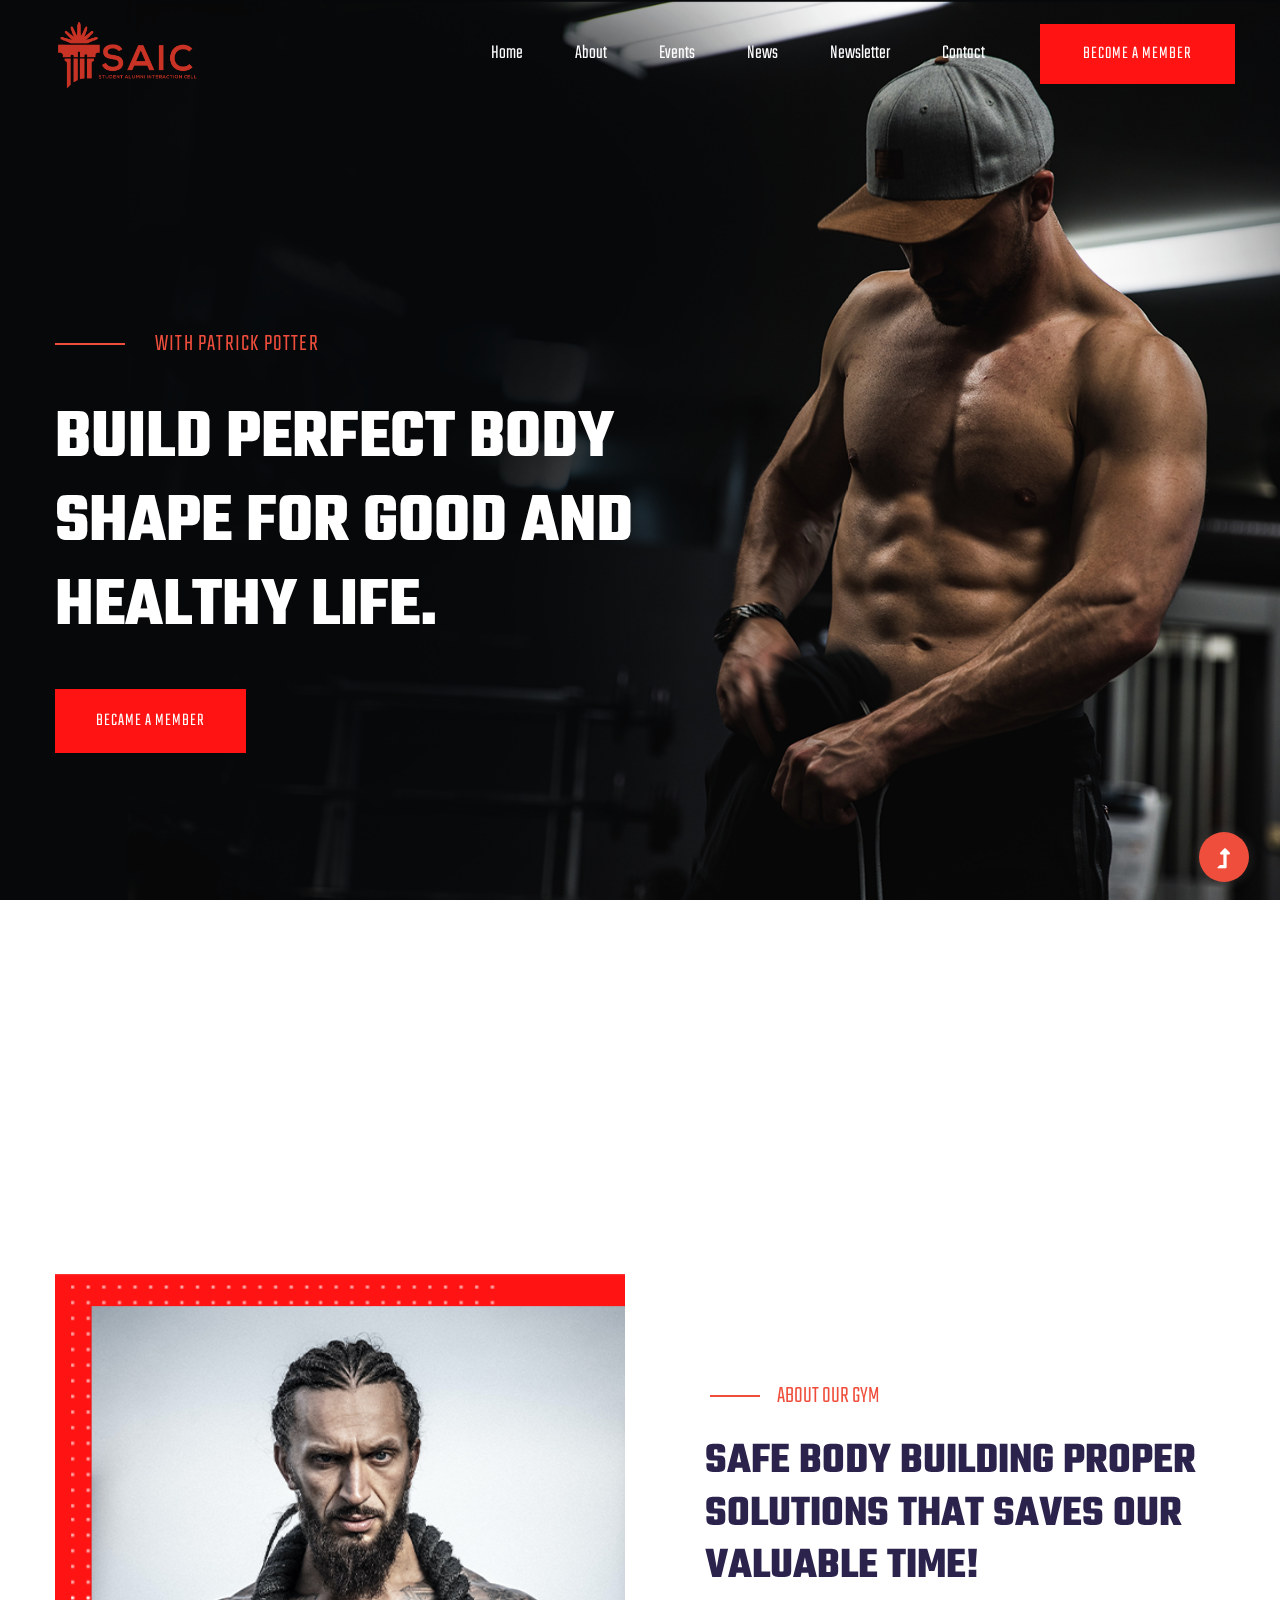
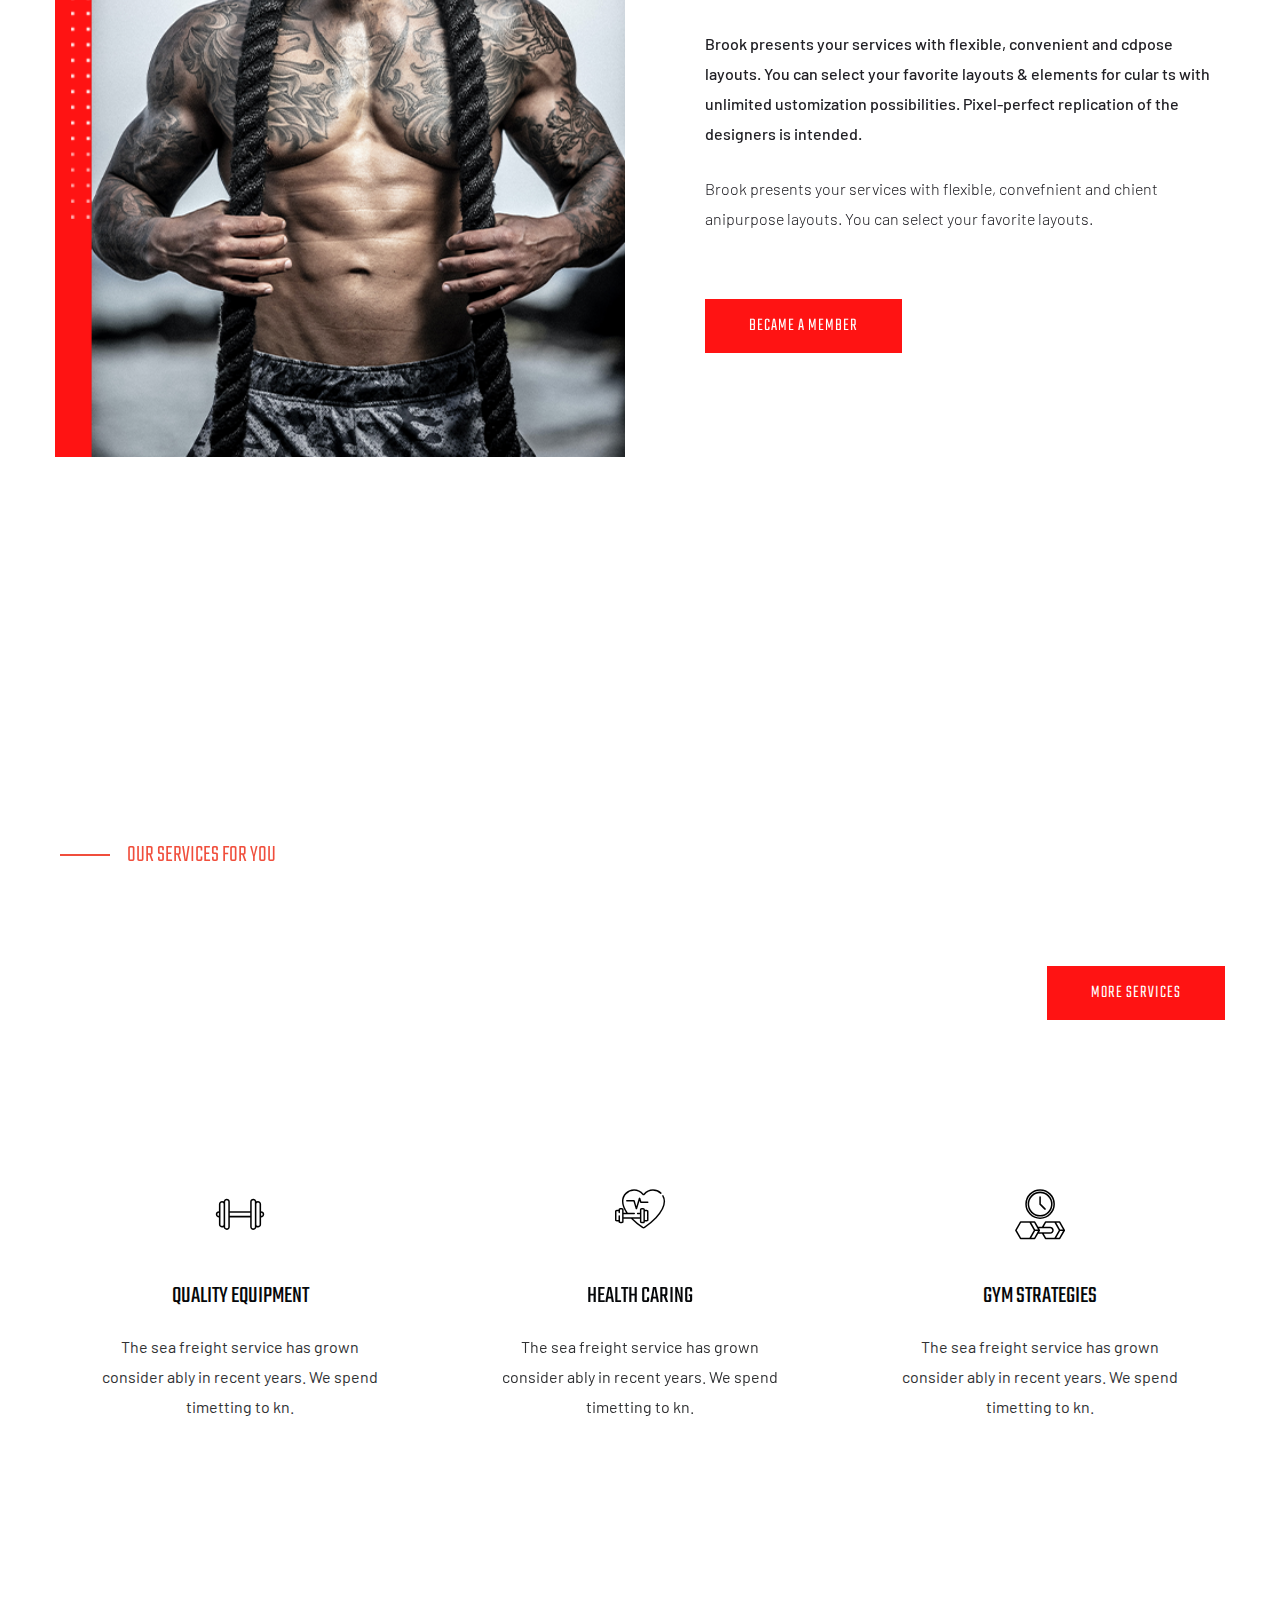
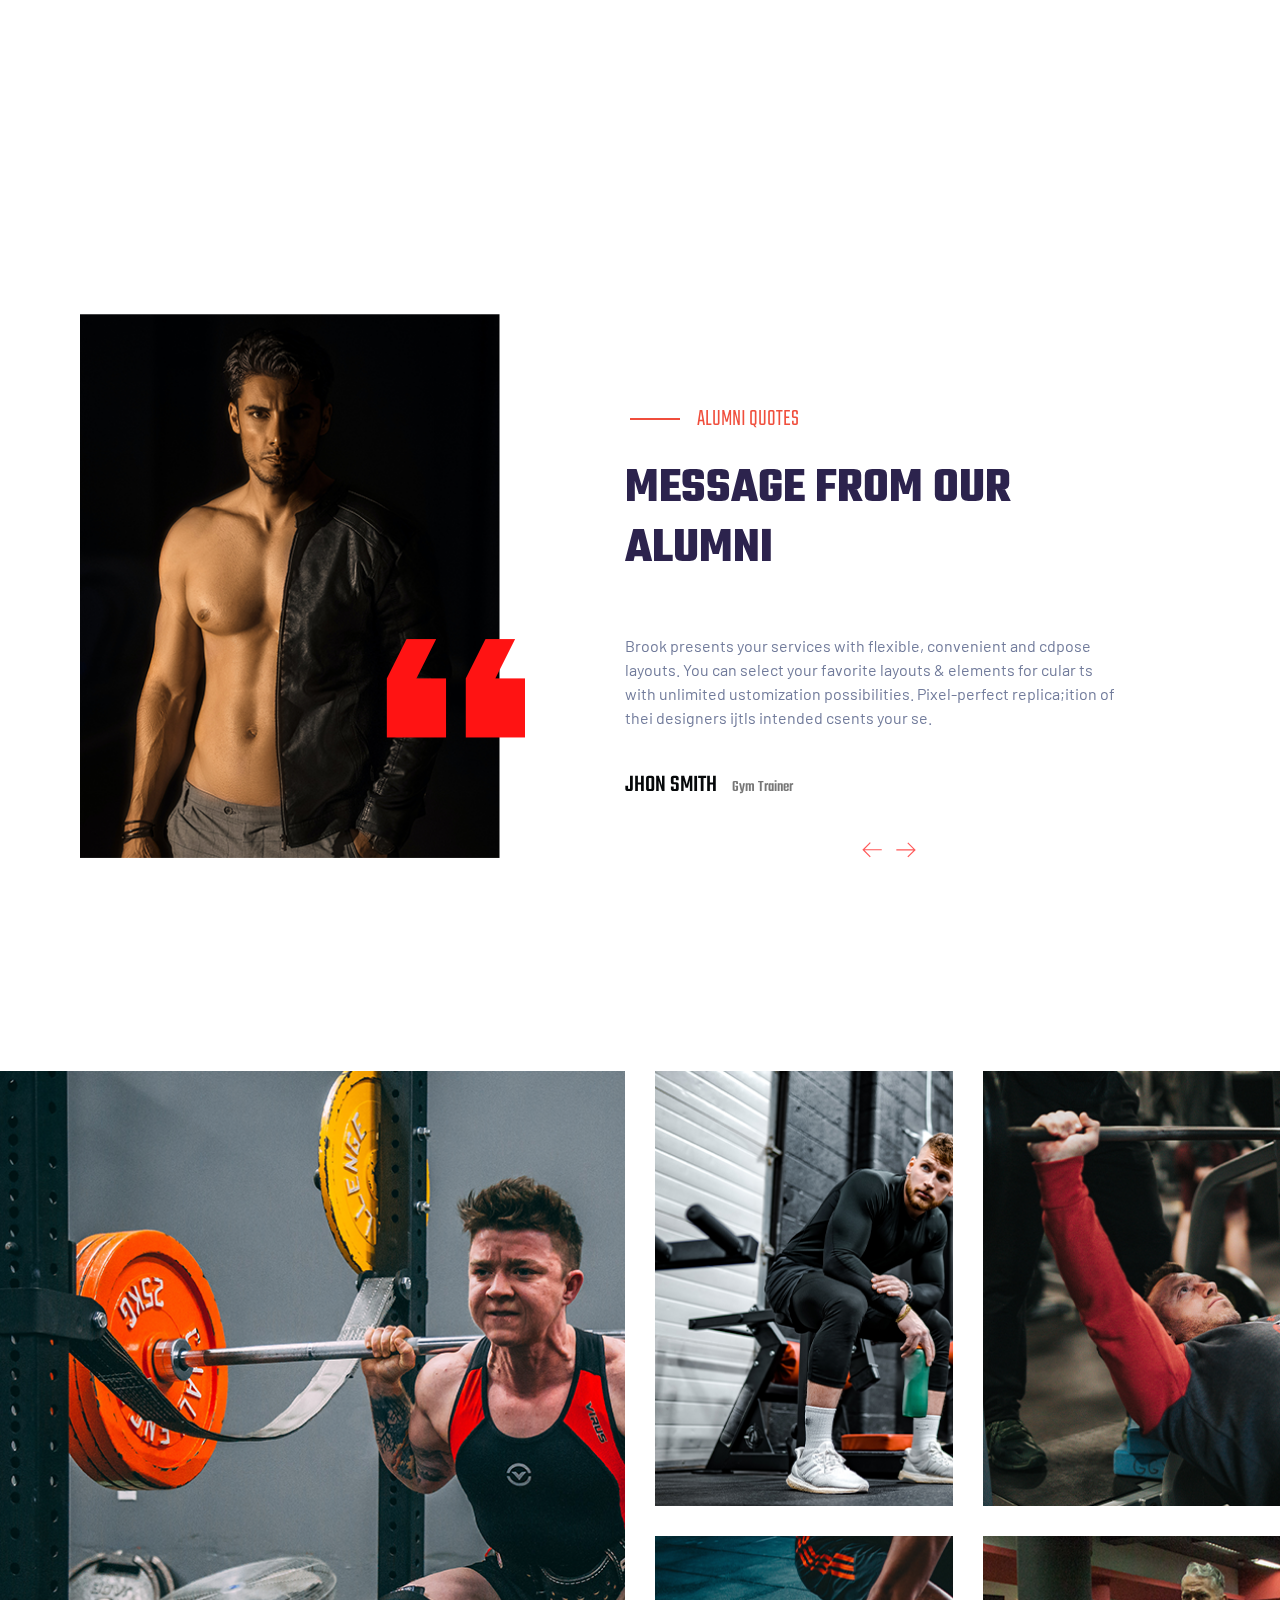
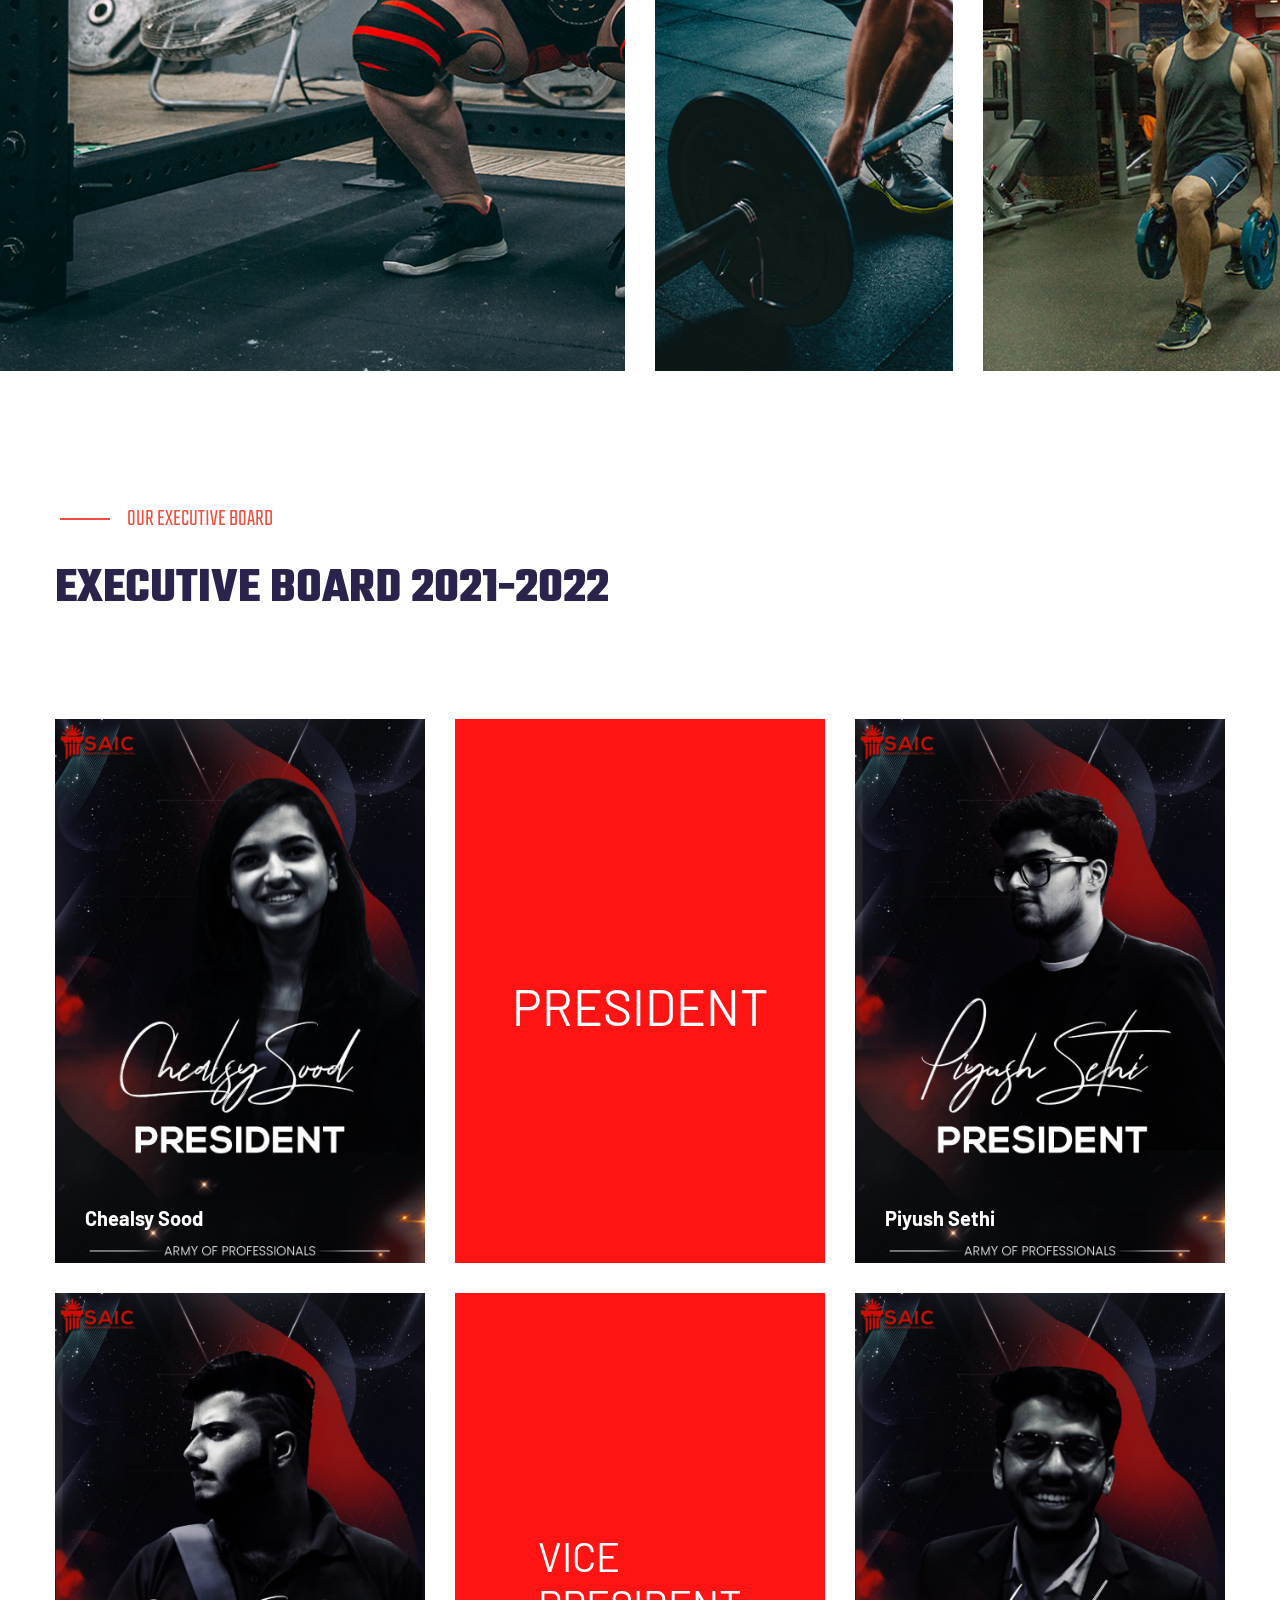
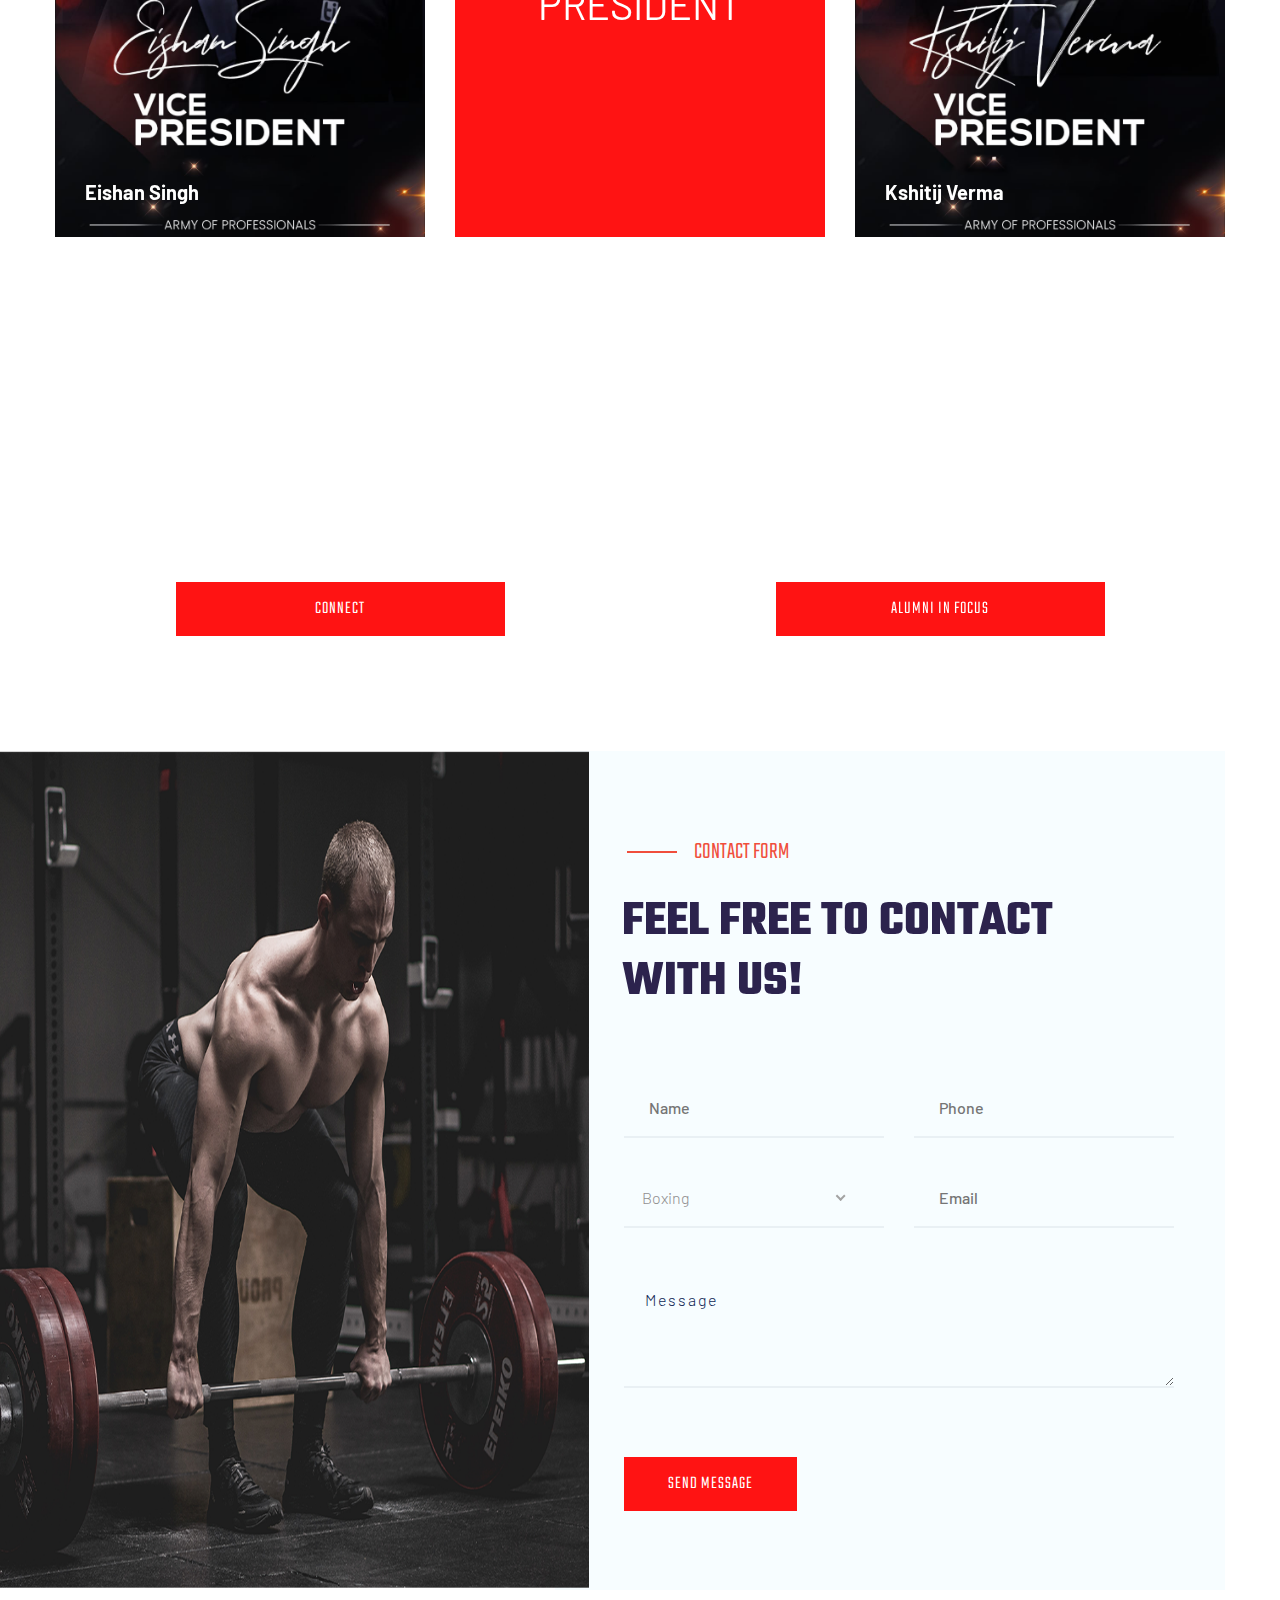
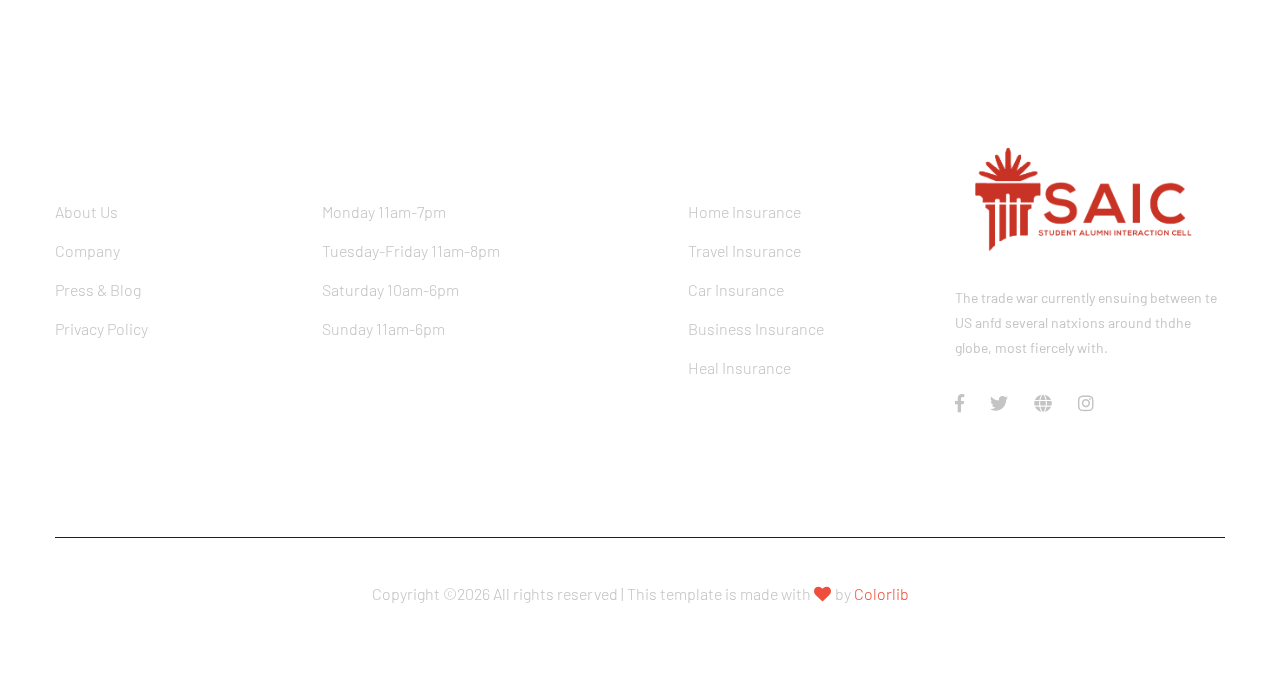
==== index.html @ 507d2b3a "Initial Website setup" ====
<!DOCTYPE html>
<html class="no-js" lang="zxx">
<head>
  <meta charset="utf-8">
  <meta http-equiv="x-ua-compatible" content="ie=edge">
  <title> Health & Fitness | Template </title>
  <meta name="description" content="">
  <meta name="viewport" content="width=device-width, initial-scale=1">
  <link rel="manifest" href="site.webmanifest">
  <link rel="shortcut icon" type="image/x-icon" href="assets/img/favicon.ico">

  <!-- CSS here -->
  <link rel="stylesheet" href="assets/css/bootstrap.min.css">
  <link rel="stylesheet" href="assets/css/owl.carousel.min.css">
  <link rel="stylesheet" href="assets/css/slicknav.css">
  <link rel="stylesheet" href="assets/css/flaticon.css">
  <link rel="stylesheet" href="assets/css/gijgo.css">
  <link rel="stylesheet" href="assets/css/animate.min.css">
  <link rel="stylesheet" href="assets/css/animated-headline.css">
  <link rel="stylesheet" href="assets/css/magnific-popup.css">
  <link rel="stylesheet" href="assets/css/fontawesome-all.min.css">
  <link rel="stylesheet" href="assets/css/themify-icons.css">
  <link rel="stylesheet" href="assets/css/slick.css">
  <link rel="stylesheet" href="assets/css/nice-select.css">
  <link rel="stylesheet" href="assets/css/style.css">
</head>
<body>
  <!-- ? Preloader Start -->
  <div id="preloader-active">
    <div class="preloader d-flex align-items-center justify-content-center">
      <div class="preloader-inner position-relative">
        <div class="preloader-circle"></div>
        <div class="preloader-img">
          <img src="assets/img/logo/loader.png" alt="">
        </div>
      </div>
    </div>
  </div>
  <!-- Preloader Start -->
  <header>
    <!--? Header Start -->
    <div class="header-area header-transparent">
      <div class="main-header header-sticky">
        <div class="container-fluid">
          <div class="row align-items-center">
            <!-- Logo -->
            <div class="col-md-2 col-4">
              <a href="index.html">
                <img src="assets/img/logo/logo.png" alt="">
              </a>
            </div>
            <div class="col-md-10">
              <div class="menu-main d-flex align-items-center justify-content-end">
                <!-- Main-menu -->
                <div class="main-menu f-right d-none d-lg-block">
                  <nav>
                    <ul id="navigation">
                      <li><a href="index.html">Home</a></li>
                      <li><a href="about.html">About</a></li>
                      <li><a href="services.html">Events</a></li>
                      <li><a href="schedule.html">News</a></li>
                      <li><a href="" style="pointer-events: none;">Newsletter</a>
                        <ul class="submenu">
                          <li><a href="https://www.flipbookpdf.net/web/site/3e3a24c20e702d53c0e9763d670548fab8e97273202103.pdf.html#page/1">Connect</a></li>
                          <li><a href="https://online.fliphtml5.com/yyjoi/mpfb/">Alumni in Focus</a></li>
                        </ul>
                      </li>
                      <li><a href="contact.html">Contact</a></li>
                    </ul>
                  </nav>
                </div>
                <div class="header-right-btn f-right d-none d-lg-block ml-30">
                  <a href="from.html" class="btn header-btn">Become a member</a>
                </div>
              </div>
            </div>
            <!-- Mobile Menu -->
            <div class="col-12">
              <div class="mobile_menu d-block d-lg-none"></div>
            </div>
          </div>
        </div>
      </div>
    </div>
    <!-- Header End -->
  </header>
  <main>
    <!--? slider Area Start-->
    <div class="slider-area position-relative">
      <div class="slider-active">
        <!-- Single Slider -->
        <div class="single-slider slider-height d-flex align-items-center">
          <div class="container">
            <div class="row">
              <div class="col-xl-7 col-lg-9 col-md-8 col-sm-9">
                <div class="hero__caption">
                  <span data-animation="fadeInLeft" data-delay="0.1s">with patrick potter</span>
                  <h1 data-animation="fadeInLeft" data-delay="0.4s">Build Perfect body Shape for good and Healthy life.</h1>
                  <a href="from.html" class="btn hero-btn" data-animation="fadeInLeft" data-delay="0.8s">became a member</a>
                </div>
              </div>
            </div>
          </div>
        </div>
        <!-- Single Slider -->
        <div class="single-slider slider-height d-flex align-items-center">
          <div class="container">
            <div class="row">
              <div class="col-xl-7 col-lg-9 col-md-8 col-sm-9">
                <div class="hero__caption">
                  <span data-animation="fadeInLeft" data-delay="0.1s">with patrick potter</span>
                  <h1 data-animation="fadeInLeft" data-delay="0.4s">Build Perfect body Shape for good and Healthy life.</h1>
                  <a href="from.html" class="btn hero-btn" data-animation="fadeInLeft" data-delay="0.8s">became a member</a>
                </div>
              </div>
            </div>
          </div>
        </div>
      </div>
    </div>
    <!-- slider Area End-->
    <!--? About Area Start -->
    <section class="about-area section-padding30">
      <div class="container">
        <div class="row align-items-center">
          <div class="col-lg-6 col-md-12">
            <!-- about-img -->
            <div class="about-img ">
              <img src="assets/img/gallery/about.png" alt="">
            </div>
          </div>
          <div class="col-lg-6 col-md-12">
            <div class="about-caption">
              <!-- Section Tittle -->
              <div class="section-tittle section-tittle3 mb-35">
                <span>ABOUT oUR GYM</span>
                <h2>Safe Body building proper Solutions That Saves our Valuable Time!</h2>
              </div>
              <p class="pera-top">Brook presents your services with flexible, convenient and cdpose layouts. You can select your favorite layouts & elements for cular ts with unlimited ustomization possibilities. Pixel-perfect replication of the designers is intended.</p>
              <p class="mb-65 pera-bottom">Brook presents your services with flexible, convefnient and chient anipurpose layouts. You can select your favorite layouts.</p>
              <a href="from.html" class="btn">became a member</a>
            </div>
          </div>
        </div>
      </div>
    </section>
    <!-- About-2 Area End -->
    <!--? Services Area Start -->
    <section class="services-area pt-100 pb-150 section-bg" data-background="assets/img/gallery/section_bg01.png">
      <!--? Want To work -->
      <section class="wantToWork-area w-padding">
        <div class="container">
          <div class="row align-items-end justify-content-between">
            <div class="col-lg-6 col-sm-10">
              <div class="section-tittle section-tittle2">
                <span>oUR sERVICES FOR YOU</span>
                <h2>PUSH YOUR LIMITS FORWARD We Offer to you</h2>
              </div>
            </div>
            <div class="col-lg-2 col-md-3">
              <a href="services.html" class="btn wantToWork-btn f-right">More Services</a>
            </div>
          </div>
        </div>
      </section>
      <!-- Want To work End -->
      <div class="container">
        <div class="row">
          <div class="col-md-4 col-sm-6">
            <div class="single-cat text-center mb-50">
              <div class="cat-icon">
                <i class="flaticon-fitness"></i>
              </div>
              <div class="cat-cap">
                <h5><a href="services.html">QUALITY EQUIPMENT</a></h5>
                <p>The sea freight service has grown consider ably in recent years. We spend timetting to kn.</p>
              </div>
              <div class="img-cap">
                <a href="services.html" class="">Discover More About Us <i class="ti-arrow-right"></i></a>
              </div>
            </div>
          </div>
          <div class="col-md-4 col-sm-6">
            <div class="single-cat text-center mb-50">
              <div class="cat-icon">
                <i class="flaticon-healthcare-and-medical"></i>
              </div>
              <div class="cat-cap">
                <h5><a href="services.html">health caring</a></h5>
                <p>The sea freight service has grown consider ably in recent years. We spend timetting to kn.</p>
              </div>
              <div class="img-cap">
                <a href="services.html" class="">Discover More About Us <i class="ti-arrow-right"></i></a>
              </div>
            </div>
          </div>
          <div class="col-md-4 col-sm-6">
            <div class="single-cat text-center mb-50">
              <div class="cat-icon">
                <i class="flaticon-clock"></i>
              </div>
              <div class="cat-cap">
                <h5><a href="services.html">gym strategies</a></h5>
                <p>The sea freight service has grown consider ably in recent years. We spend timetting to kn.</p>
              </div>
              <div class="img-cap">
                <a href="services.html" class="">Discover More About Us <i class="ti-arrow-right"></i></a>
              </div>
            </div>
          </div>
        </div>
      </div>
    </section>
    <!-- Services Area End -->
    <!--? About-2 Area Start -->
    <section class="about-area2 testimonial-area section-padding30 fix">
      <div class="container">
        <div class="row align-items-center">
          <div class="col-lg-5 col-sm-11">
            <div class="img-testimonial-active">
              <div class="about-img2">
                <img src="assets/img/gallery/about2.png" alt="">
                <div class="shape-qutaion d-none d-sm-block">
                  <img src="assets/img/gallery/qutaion.png" alt="">
                </div>
              </div>
              <div class="about-img2">
                <img data-lazy="assets/img/gallery/about.png" alt="">
                <div class="shape-qutaion d-none d-sm-block">
                  <img src="assets/img/gallery/qutaion.png" alt="">
                </div>
              </div>
            </div>
          </div>
          <div class="col-lg-6 col-sm-9">
            <div class="about-caption">
              <!-- Section Tittle -->
              <div class="section-tittle mb-55">
                <span>Alumni Quotes</span>
                <h2>Message from our Alumni</h2>
              </div>
              <!-- Testimonial Start -->
              <div class="h1-testimonial-active">
                <!-- Single Testimonial -->
                <div class="single-testimonial">
                  <div class="testimonial-caption">
                    <p>Brook presents your services with flexible, convenient and cdpose layouts. You can select your favorite layouts & elements for cular ts with unlimited ustomization possibilities. Pixel-perfect replica;ition of thei designers ijtls intended csents your se.</p>
                    <div class="rattiong-caption">
                      <span>Jhon Smith<span>Gym Trainer</span> </span>
                    </div>
                  </div>
                </div>
                <!-- Single Testimonial -->
                <div class="single-testimonial">
                  <div class="testimonial-caption">
                    <p>Brook presents your services with flexible, convenient and cdpose layouts. You can select your favorite layouts & elements for cular ts with unlimited ustomization possibilities. Pixel-perfect replica;ition of thei designers ijtls intended csents your se.</p>
                    <div class="rattiong-caption">
                      <span>Jhon Smith<span>Gym Trainer</span> </span>
                    </div>
                  </div>
                </div>
              </div>
              <!-- Testimonial End -->
            </div>
          </div>
        </div>
      </div>
    </section>
    <!-- About-2 Area End -->
    <!--? Gallery Area Start -->
    <div class="gallery-area">
      <div class="container-fluid p-0 fix">
        <div class="row">
          <div class="col-lg-6">
            <div class="box snake mb-30">
              <div class="gallery-img big-img" style="background-image: url(assets/img/gallery/gallery1.png);"></div>
              <div class="overlay">
                <div class="overlay-content">
                  <a href="gallery.html"><i class="ti-arrow-top-right"></i></a>
                  <h3>Best fitness gallery</h3>
                  <p>Fitness, Body</p>
                </div>
              </div>
            </div>
          </div>
          <div class="col-lg-6">
            <div class="row">
              <div class="col-sm-6">
                <div class="box snake mb-30">
                  <div class="gallery-img small-img" style="background-image: url(assets/img/gallery/gallery2.png);"></div>
                  <div class="overlay">
                    <div class="overlay-content">
                      <a href="gallery.html"><i class="ti-arrow-top-right"></i></a>
                      <h3>Best fitness gallery</h3>
                      <p>Fitness, Body</p>
                    </div>
                  </div>
                </div>
              </div>
              <div class="col-sm-6">
                <div class="box snake mb-30">
                  <div class="gallery-img small-img" style="background-image: url(assets/img/gallery/gallery3.png);"></div>
                  <div class="overlay">
                    <div class="overlay-content">
                      <a href="gallery.html"><i class="ti-arrow-top-right"></i></a>
                      <h3>Best fitness gallery</h3>
                      <p>Fitness, Body</p>
                    </div>
                  </div>
                </div>
              </div>
              <div class="col-sm-6">
                <div class="box snake mb-30">
                  <div class="gallery-img small-img" style="background-image: url(assets/img/gallery/gallery4.png);"></div>
                  <div class="overlay">
                    <div class="overlay-content">
                      <a href="gallery.html"><i class="ti-arrow-top-right"></i></a>
                      <h3>Best fitness gallery</h3>
                      <p>Fitness, Body</p>
                    </div>
                  </div>
                </div>
              </div>
              <div class="col-sm-6">
                <div class="box snake mb-30">
                  <div class="gallery-img small-img" style="background-image: url(assets/img/gallery/gallery5.png);"></div>
                  <div class="overlay">
                    <div class="overlay-content">
                      <a href="gallery.html"><i class="ti-arrow-top-right"></i></a>
                      <h3>Best fitness gallery</h3>
                      <p>Fitness, Body</p>
                    </div>
                  </div>
                </div>
              </div>
            </div>
          </div>
        </div>
      </div>
    </div>
    <!-- Gallery Area End -->
    <!--? Want To work -->
    <section class="wantToWork-area w-padding">
      <div class="container">
        <div class="row align-items-end justify-content-between">
          <div class="col-lg-6 col-sm-9">
            <div class="section-tittle">
              <span>OUR EXECUTIVE BOARD</span>
              <h2>Executive board 2021-2022</h2>
            </div>
          </div>
        </div>
      </div>
    </section>
    <!-- Want To work End -->
    <!--? Team Ara Start -->
    <div class="team-area pb-150">
      <div class="container">
        <div class="row">
          <div class="col-sm-6 section-tittle d-lg-none mb-30">
            <h2 style="font-size: 2.5rem;">PRESIDENT</h2>
          </div>
        </div>
        <div class="row">
          <div class="col-lg-4 col-sm-6">
            <div class="single-team mb-30">
              <div class="team-img">
                <img src="assets/img/team/chealsy.png" alt="">
                <div class="team-caption">
                  <h3><a href="#">Chealsy Sood</a></h3>
                  <!-- Blog Social -->
                  <div class="team-social">
                    <ul>
                      <li><a href="https://www.linkedin.com/in/chealsy-sood-0b9819169" target="_blank"><i class="fab fa-linkedin"></i></a></li>
                      <li><a href="#"><i class="fab fa-twitter"></i></a></li>
                      <li><a href="#"><i class="fas fa-globe"></i></a></li>
                      <li><a href="#"><i class="fab fa-instagram"></i></a></li>
                    </ul>
                  </div>
                </div>
              </div>
            </div>
          </div>
          <div class="col-lg-4 d-none d-lg-block">
            <div class="single-team pb-30" style="height: 100%;">
              <div style="background-color: #FF1313; height: 100%;">
                <span style="position: absolute;
                top:50%; left: 50%; transform: translate(-50%, -50%);
                color: white; font-size: 5rem;">PRESIDENT</span>
              </div>
            </div>
          </div>
          <div class="col-lg-4 col-sm-6">
            <div class="single-team mb-30">
              <div class="team-img">
                <img src="assets/img/team/piyush.png" alt="">
                <div class="team-caption">
                  <h3><a href="#">Piyush Sethi</a></h3>
                  <!-- Blog Social -->
                  <div class="team-social">
                    <ul>
                      <li><a href="#" target="_blank"><i class="fab fa-linkedin"></i></a></li>
                      <!-- <li><a href="#"><i class="fab fa-twitter"></i></a></li>
                      <li><a href="#"><i class="fas fa-globe"></i></a></li>
                      <li><a href="#"><i class="fab fa-instagram"></i></a></li> -->
                    </ul>
                  </div>
                </div>
              </div>
            </div>
          </div>
        </div>
        <div class="row">
          <div class="col-sm-6 section-tittle d-lg-none pt-30 mb-30">
            <h2 style="font-size: 2.5rem;">VICE PRESIDENT</h2>
          </div>
        </div>
        <div class="row">
          <div class="col-lg-4 col-sm-6">
            <div class="single-team mb-30">
              <div class="team-img">
                <img src="assets/img/team/eishaan.png" alt="">
                <div class="team-caption">
                  <h3><a href="#">Eishan Singh</a></h3>
                  <!-- Blog Social -->
                  <div class="team-social">
                    <ul>
                      <li><a href="https://www.linkedin.com/in/eishan-singh-60914b171" target="_blank"><i class="fab fa-linkedin"></i></a></li>
                      <!-- <li><a href="#"><i class="fab fa-linkedin"></i></a></li>
                      <li><a href="#"><i class="fas fa-globe"></i></a> </li>
                      <li><a href="#"><i class="fab fa-instagram"></i></a></li> -->
                    </ul>
                  </div>
                </div>
              </div>
            </div>
          </div>
          <div class="col-lg-4 d-none d-lg-block">
            <div class="single-team pb-30" style="height: 100%;">
              <div style="background-color: #FF1313; height: 100%;">
                <span style="position: absolute;
                top:50%; left: 50%; transform: translate(-50%, -50%);
                color: white; font-size: 4rem;
                line-height: initial;">VICE PRESIDENT</span>
              </div>
            </div>
          </div>
          <div class="col-lg-4 col-sm-6">
            <div class="single-team mb-30">
              <div class="team-img">
                <img src="assets/img/team/kshitij.png" alt="">
                <div class="team-caption">
                  <h3><a href="#">Kshitij Verma</a></h3>
                  <!-- Blog Social -->
                  <div class="team-social">
                    <ul>
                      <li><a href="#" target="_blank"><i class="fab fa-linkedin"></i></a></li>
                      <!-- <li><a href="#"><i class="fab fa-twitter"></i></a></li>
                      <li><a href="#"><i class="fas fa-globe"></i></a></li>
                      <li><a href="#"><i class="fab fa-instagram"></i></a></li> -->
                    </ul>
                  </div>
                </div>
              </div>
            </div>
          </div>
        </div>
      </div>
    </div>
    <!-- Team Ara End -->
    <!--? Want To work -->
    <section class="wantToWork-area w-padding section-bg" data-background="assets/img/gallery/section_bg02.png">
      <div class="container">
        <div class="row justify-content-center">
          <div class="section-tittle mb-30">
            <h2 style="font-size: 2.5rem; color: #FFF">NEWSLETTER</h2>
          </div>
        </div>
        <div class="row align-items-center justify-content-around">
          <div class="col-md-5 col-10 mb-20 text-center">
            <a href="https://www.flipbookpdf.net/web/site/3e3a24c20e702d53c0e9763d670548fab8e97273202103.pdf.html#page/1">
              <button class="btn" style="width: 70%;">Connect</button>
            </a>
          </div>
          <div class="col-md-5 col-10 mb-20 text-center">
            <a href="https://online.fliphtml5.com/yyjoi/mpfb/">
              <button class="btn" style="width: 70%;">Alumni In Focus</button>
            </a>
          </div>
        </div>
      </div>
    </section>
    <!-- Want To work End -->
    <!--? Contact form Start -->
    <section class="contact-form-main">
      <div class="container">
        <div class="row justify-content-end">
          <div class="col-lg-7">
            <div class="form-wrapper">
              <!--Section Tittle  -->
              <div class="form-tittle">
                <div class="row ">
                  <div class="col-lg-11 col-sm-10">
                    <div class="section-tittle">
                      <span>Contact Form</span>
                      <h2>Feel Free to contact with us!</h2>
                    </div>
                  </div>
                </div>
              </div>
              <!--End Section Tittle  -->
              <form id="contact-form" action="#" method="POST">
                <div class="row">
                  <div class="col-md-6">
                    <div class="form-box user-icon mb-30">
                      <input type="text" name="name" placeholder="Name">
                    </div>
                  </div>
                  <div class="col-md-6">
                    <div class="form-box email-icon mb-30">
                      <input type="text" name="email" placeholder="Phone">
                    </div>
                  </div>
                  <div class="col-lg-6 col-md-6 mb-30">
                    <div class="select-itms">
                      <select name="select" id="select2">
                        <option value="">Boxing</option>
                        <option value="">saiful islam</option>
                        <option value="">Arafath Miya</option>
                        <option value="">Shakil Miya</option>
                        <option value="">Tamim Sharker</option>
                      </select>
                    </div>
                  </div>
                  <div class="col-md-6">
                    <div class="form-box subject-icon mb-30">
                      <input type="Email" name="subject" placeholder="Email">
                    </div>
                  </div>
                  <div class="col-lg-12">
                    <div class="form-box message-icon mb-65">
                      <textarea name="message" id="message" placeholder="Message"></textarea>
                    </div>
                    <div class="submit-info">
                      <button class="btn" type="submit">Send Message</button>
                    </div>
                  </div>
                </div>
              </form>
            </div>
          </div>
        </div>
      </div>
      <!-- contact left Img-->
      <div class="from-left d-none d-lg-block">
        <img src="assets/img/gallery/contact_form.png" alt="">
      </div>
    </section>
    <!-- Contact form End -->
  </main>
  <footer>
    <!--? Footer Start-->
    <div class="footer-area section-bg" data-background="assets/img/gallery/section_bg03.png">
      <div class="container">
        <div class="footer-top footer-padding">
          <!-- Footer Menu -->
          <div class="row d-flex justify-content-between">
            <div class="col-lg-2 col-md-4 col-sm-6">
              <div class="single-footer-caption mb-50">
                <div class="footer-tittle">
                  <h4>COMPANY</h4>
                  <ul>
                    <li><a href="#">About Us</a></li>
                    <li><a href="#">Company</a></li>
                    <li><a href="#"> Press & Blog</a></li>
                    <li><a href="#"> Privacy Policy</a></li>
                  </ul>
                </div>
              </div>
            </div>
            <div class="col-lg-3 col-md-4 col-sm-6">
              <div class="single-footer-caption mb-50">
                <div class="footer-tittle">
                  <h4>Open hour</h4>
                  <ul>
                    <li><a href="#">Monday 11am-7pm</a></li>
                    <li><a href="#"> Tuesday-Friday 11am-8pm</a></li>
                    <li><a href="#"> Saturday 10am-6pm</a></li>
                    <li><a href="#"> Sunday 11am-6pm</a></li>
                  </ul>
                </div>
              </div>
            </div>
            <div class="col-xl-2 col-lg-3 col-md-4 col-sm-6">
              <div class="single-footer-caption mb-50">
                <div class="footer-tittle">
                  <h4>RESOURCES</h4>
                  <ul>
                    <li><a href="#">Home Insurance</a></li>
                    <li><a href="#">Travel Insurance</a></li>
                    <li><a href="#"> Car Insurance</a></li>
                    <li><a href="#"> Business Insurance</a></li>
                    <li><a href="#"> Heal Insurance</a></li>
                  </ul>
                </div>
              </div>
            </div>
            <div class="col-xl-3 col-lg-4 col-md-5 col-sm-6">
              <div class="single-footer-caption mb-50">
                <!-- logo -->
                <div class="footer-logo">
                  <a href="index.html">
                    <img src="assets/img/logo/logo.png" alt="">
                  </a>
                </div>
                <div class="footer-tittle">
                  <div class="footer-pera">
                    <p class="info1">The trade war currently ensuing between te US anfd several natxions around thdhe globe, most fiercely with.</p>
                  </div>
                </div>
                <!-- Footer Social -->
                <div class="footer-social ">
                  <a href="https://www.facebook.com/sai4ull"><i class="fab fa-facebook-f"></i></a>
                  <a href=""><i class="fab fa-twitter"></i></a>
                  <a href="#"><i class="fas fa-globe"></i></a>
                  <a href="#"><i class="fab fa-instagram"></i></a>
                </div>
              </div>
            </div>
          </div>
        </div>
        <!-- Footer Bottom -->
        <div class="footer-bottom">
          <div class="row d-flex align-items-center">
            <div class="col-lg-12">
              <div class="footer-copy-right text-center">
                <p>
                  Copyright &copy;<script>document.write(new Date().getFullYear());</script>
                  All rights reserved | This template is made with
                  <i class="fa fa-heart" aria-hidden="true"></i> by
                  <a href="https://colorlib.com" target="_blank">Colorlib</a>
                </p>
              </div>
            </div>
          </div>
        </div>
      </div>
    </div>
    <!-- Footer End-->
  </footer>
  <!-- Scroll Up -->
  <div id="back-top" >
    <a title="Go to Top" href="#"> <i class="fas fa-level-up-alt"></i></a>
  </div>

  <!-- JS here -->

  <script src="./assets/js/vendor/modernizr-3.5.0.min.js"></script>
  <!-- Jquery, Popper, Bootstrap -->
  <script src="./assets/js/vendor/jquery-1.12.4.min.js"></script>
  <script src="./assets/js/popper.min.js"></script>
  <script src="./assets/js/bootstrap.min.js"></script>
  <!-- Jquery Mobile Menu -->
  <script src="./assets/js/jquery.slicknav.min.js"></script>

  <!-- Jquery Slick , Owl-Carousel Plugins -->
  <script src="./assets/js/owl.carousel.min.js"></script>
  <script src="./assets/js/slick.min.js"></script>
  <!-- One Page, Animated-HeadLin -->
  <script src="./assets/js/wow.min.js"></script>
  <script src="./assets/js/animated.headline.js"></script>
  <script src="./assets/js/jquery.magnific-popup.js"></script>

  <!-- Date Picker -->
  <script src="./assets/js/gijgo.min.js"></script>
  <!-- Nice-select, sticky -->
  <script src="./assets/js/jquery.nice-select.min.js"></script>
  <script src="./assets/js/jquery.sticky.js"></script>

  <!-- counter , waypoint,Hover Direction -->
  <script src="./assets/js/jquery.counterup.min.js"></script>
  <script src="./assets/js/waypoints.min.js"></script>
  <script src="./assets/js/jquery.countdown.min.js"></script>
  <script src="./assets/js/hover-direction-snake.min.js"></script>

  <!-- contact js -->
  <script src="./assets/js/contact.js"></script>
  <script src="./assets/js/jquery.form.js"></script>
  <script src="./assets/js/jquery.validate.min.js"></script>
  <script src="./assets/js/mail-script.js"></script>
  <script src="./assets/js/jquery.ajaxchimp.min.js"></script>

  <!-- Jquery Plugins, main Jquery -->
  <script src="./assets/js/plugins.js"></script>
  <script src="./assets/js/main.js"></script>

</body>
</html>
---- assets/css/flaticon.css ----
/*
  	Flaticon icon font: Flaticon
  	Creation date: 13/05/2020 06:02
  	*/

@font-face {
  font-family: "Flaticon";
  src: url("../fonts/Flaticon.eot");
  src: url("../fonts/Flaticon.eot?#iefix") format("embedded-opentype"),
       url("../fonts/Flaticon.woff2") format("woff2"),
       url("../fonts/Flaticon.woff") format("woff"),
       url("../fonts/Flaticon.ttf") format("truetype"),
       url("../fonts/Flaticon.svg#Flaticon") format("svg");
  font-weight: normal;
  font-style: normal;
}

@media screen and (-webkit-min-device-pixel-ratio:0) {
  @font-face {
    font-family: "Flaticon";
    src: url("../fonts/Flaticon.svg#Flaticon") format("svg");
  }
}

[class^="flaticon-"]:before, [class*=" flaticon-"]:before,
[class^="flaticon-"]:after, [class*=" flaticon-"]:after {   
  font-family: Flaticon;
font-style: normal;
}

.flaticon-healthcare-and-medical:before { content: "\f100"; }
.flaticon-fitness:before { content: "\f101"; }
.flaticon-clock:before { content: "\f102"; }
---- assets/css/gijgo.css ----
.gj-button {
    background-color: #f5f5f5;
    border: 1px solid #ddd;
    color: #000;
    border-radius: 3px;
    padding: 6px 10px;
    cursor: pointer;
}

.gj-unselectable {
    -webkit-touch-callout: none;
    -webkit-user-select: none;
    -khtml-user-select: none;
    -moz-user-select: none;
    -ms-user-select: none;
    user-select: none;
}

.gj-row {
    display: -webkit-box;
    display: -ms-flexbox;
    display: flex;
    -ms-flex-wrap: wrap;
    flex-wrap: wrap;
}

.gj-margin-left-5 {
    margin-left: 5px;
}

.gj-margin-left-10 {
    margin-left: 10px;
}

.gj-width-full {
    width: 100%;
}

.gj-cursor-pointer {
    cursor: pointer;
}

.gj-text-align-center {
    text-align: center;
}

.gj-font-size-16 {
    font-size: 16px;
}

.gj-hidden {
    display: none;
}

/** Material Design */
.gj-button-md {
    background: 0 0;
    border: none;
    border-radius: 2px;
    color: rgba(0, 0, 0, 0.87);
    position: relative;
    height: 36px;
    margin: 0;
    min-width: 64px;
    padding: 0 16px;
    display: inline-block;
    font-family: "Roboto","Helvetica","Arial",sans-serif;
    font-size: 1rem;
    font-weight: 500;
    text-transform: uppercase;
    letter-spacing: 0;
    overflow: hidden;
    will-change: box-shadow;
    transition: box-shadow .2s cubic-bezier(.4,0,1,1),background-color .2s cubic-bezier(.4,0,.2,1),color .2s cubic-bezier(.4,0,.2,1);
    outline: none;
    cursor: pointer;
    text-decoration: none;
    text-align: center;
    line-height: 36px;
    vertical-align: middle;
    overflow: hidden;
    -webkit-user-select: none;
    -moz-user-select: none;
    -ms-user-select: none;
    user-select: none;
}

.gj-button-md:hover {
    background-color: rgba(158,158,158,.2);
}

.gj-button-md:disabled {
    color: rgba(0,0,0,.26);
    background: 0 0;
}

.gj-button-md .material-icons,
.gj-button-md .gj-icon {
    vertical-align: middle;
    /*font-size: 1.3rem;
    margin-right: 4px;*/
}

.gj-button-md.gj-button-md-icon {
    width: 24px;
    height: 31px;
    min-width: 24px;
    padding: 0px;
    display: table;
}

.gj-button-md.gj-button-md-icon .material-icons,
.gj-button-md.gj-button-md-icon .gj-icon {
    display: table-cell;
    margin-right: 0px;
    width: 24px;
    height: 24px;
}

.gj-button-md.active {
    background-color: rgba(158,158,158,.4);
}

.gj-button-md-group {
    position: relative;
    display: inline-block;
    vertical-align: middle;
}
.gj-textbox-md {
	/* border: none; */
	/* border-bottom: 1px solid rgba(0,0,0,.42); */
	display: block;
	font-family: "Helvetica","Arial",sans-serif;
	font-size: 16px;
	line-height: 16px;
	/* padding: 4px 0px; */
	margin: 0;
	/* width: 100%; */
	background: 0 0;
	/* text-align: ; */
	color: rgba(0,0,0,.87);
	padding-left: 44px;
	border: 1px solid #dca73a;
	/* padding: 15px 15px; */
	/* text-align: center; */
	width: 177px;
	height: 55px;
	border-radius: 5px;
}
.gj-textbox-md:focus,
.gj-textbox-md:active {
    /* border-bottom: 2px solid rgba(0,0,0,.42); */
    outline: none;
}

.gj-textbox-md::placeholder {
    color: #8e8e8e;
}

.gj-textbox-md:-ms-input-placeholder {
    color: #8e8e8e;
}

.gj-textbox-md::-ms-input-placeholder {
    color: #8e8e8e;
}

.gj-md-spacer-24 {
    min-width: 24px;
    width: 24px;
    display: inline-block;
}

.gj-md-spacer-32 {
    min-width: 32px;
    width: 32px;
    display: inline-block;
}

.gj-modal {
    position: fixed;
    top: 0;
    right: 0;
    bottom: 0;
    left: 0;
    z-index: 1203;
    display: none;
    overflow: hidden;
    -webkit-overflow-scrolling: touch;
    outline: 0;
    background-color: rgba(0, 0, 0, 0.54118);
    transition: 200ms ease opacity;
    will-change: opacity;
}

/* List */
ul.gj-list li [data-role="wrapper"] {
    display: table;
    width: 100%;
}

ul.gj-list li [data-role="checkbox"] {
    display: table-cell;
    vertical-align:middle;
    text-align:center;
}

ul.gj-list li [data-role="image"] {
    display: table-cell;
    vertical-align:middle;
    text-align:center;
}

ul.gj-list li [data-role="display"] {
    display: table-cell;
    vertical-align:middle;
    cursor: pointer;
}

ul.gj-list li [data-role="display"]:empty:before {
  content: "\200b"; /* unicode zero width space character */
}

/* List - Bootstrap */
ul.gj-list-bootstrap {
    padding-left: 0px;
    margin-bottom: 0px;
}

ul.gj-list-bootstrap li {
    padding: 0px;
}

ul.gj-list-bootstrap li [data-role="wrapper"] {
    padding: 0px 10px;
}

ul.gj-list-bootstrap li [data-role="checkbox"] {
    width: 24px;
    padding: 3px;
}

ul.gj-list-bootstrap li [data-role="image"] {
    width: 24px;
    height: 24px;
}

ul.gj-list-bootstrap li [data-role="display"] {
    padding: 8px 0px 8px 4px;
}

.list-group-item.active ul li, .list-group-item.active:focus ul li, .list-group-item.active:hover ul li {
    text-shadow: none;
    color:initial;
}

/* List - Material Design */
ul.gj-list-md {
    padding: 0px;
    list-style: none;
    list-style-type: none;
    line-height: 24px;
    letter-spacing: 0;
    color: #616161; /* Gray 700 */
}

ul.gj-list-md li {
    display: list-item;
    list-style-type: none;
    padding: 0px;
    min-height: unset;
    box-sizing: border-box;
    align-items: center;
    cursor: default;
    overflow: hidden;

    font-family: "Roboto","Helvetica","Arial",sans-serif;
    font-size: 16px;
    font-weight: 400;
    letter-spacing: .04em;
    line-height: 1;
    
    -webkit-flex-direction: row;
    -ms-flex-direction: row;
    flex-direction: row;
    -webkit-flex-wrap: nowrap;
    -ms-flex-wrap: nowrap;
    flex-wrap: nowrap;
}

ul.gj-list-md li [data-role="checkbox"] {
    height: 24px;
    width: 24px;
}

ul.gj-list-md li [data-role="image"] {
    height: 24px;
    width: 24px;
}

ul.gj-list-md li [data-role="display"] {
    padding: 8px 0px 8px 5px;
    order: 0;
    flex-grow: 2;
    text-decoration: none;
    box-sizing: border-box;
    align-items: center;
    text-align: left;
    color: rgba(0,0,0,.87);
}

ul.gj-list-md li.disabled>[data-role="wrapper"]>[data-role="display"] {
    color: #9E9E9E; /* Gray 500 */
}

.gj-list-md-active {
    background: #e0e0e0;
    color: #3f51b5;
}


/* Picker */
.gj-picker {
    position: absolute;
    z-index: 1203;
    background-color: #fff;
}

.gj-picker .selected {
    color: #fff;
}

/* Material Design */
.gj-picker-md {
    font-family: "Roboto","Helvetica","Arial",sans-serif;
    font-size: 16px;
    font-weight: 400;
    letter-spacing: .04em;
    line-height: 1;
    color: rgba(0,0,0,.87);
    border: 1px solid #E0E0E0;
}

.gj-modal .gj-picker-md {
    border: 0px;
}

.gj-picker-md [role="header"] {
    color: rgba(255, 255, 255, 0.54);
    display: flex;
    background: #2196f3;
    align-items: baseline;
    user-select: none;
    justify-content: center;
}

.gj-picker-md [role="footer"] {
    float: right;
    padding: 10px;
}

.gj-picker-md [role="footer"] button.gj-button-md {
    color: #2196f3;
    font-weight: bold;
    font-size: 13px;
}

/* Bootstrap */
.gj-picker-bootstrap {
    border-radius: 4px;
    border: 1px solid #E0E0E0;
}

.gj-picker-bootstrap .selected {
    color: #888;
}

.gj-picker-bootstrap [role="header"] {
    background: #eee;
    color: #AAA;
}
@font-face {
    font-family: 'gijgo-material';
    src: url('../fonts/gijgo-material.eot?235541');
    src: url('../fonts/gijgo-material.eot?235541#iefix') format('embedded-opentype'), url('../fonts/gijgo-material.ttf?235541') format('truetype'), url('../fonts/gijgo-material.woff?235541') format('woff'), url('../fonts/gijgo-material.svg?235541#gijgo-material') format('svg');
    font-weight: normal;
    font-style: normal;
}

.gj-icon {
    /* use !important to prevent issues with browser extensions that change fonts */
    font-family: 'gijgo-material' !important;
    font-size: 24px;
    speak: none;
    font-style: normal;
    font-weight: normal;
    font-variant: normal;
    text-transform: none;
    line-height: 1;
    /* Enable Ligatures ================ */
    letter-spacing: 0;
    -webkit-font-feature-settings: "liga";
    -moz-font-feature-settings: "liga=1";
    -moz-font-feature-settings: "liga";
    -ms-font-feature-settings: "liga" 1;
    font-feature-settings: "liga";
    -webkit-font-variant-ligatures: discretionary-ligatures;
    font-variant-ligatures: discretionary-ligatures;
    /* Better Font Rendering =========== */
    -webkit-font-smoothing: antialiased;
    -moz-osx-font-smoothing: grayscale;
}

.gj-icon.undo:before {
    content: "\e900";
}

.gj-icon.vertical-align-top:before {
    content: "\e901";
}

.gj-icon.vertical-align-center:before {
    content: "\e902";
}

.gj-icon.vertical-align-bottom:before {
    content: "\e903";
}

.gj-icon.arrow-dropup:before {
    content: "\e904";
}

.gj-icon.clock:before {
    content: "\e905";
}

.gj-icon.refresh:before {
    content: "\e906";
}

.gj-icon.last-page:before {
    content: "\e907";
}

.gj-icon.first-page:before {
    content: "\e908";
}

.gj-icon.cancel:before {
    content: "\e909";
}

.gj-icon.clear:before {
    content: "\e90a";
}

.gj-icon.check-circle:before {
    content: "\e90b";
}

.gj-icon.delete:before {
    content: "\e90c";
}

.gj-icon.arrow-upward:before {
    content: "\e90d";
}

.gj-icon.arrow-forward:before {
    content: "\e90e";
}

.gj-icon.arrow-downward:before {
    content: "\e90f";
}

.gj-icon.arrow-back:before {
    content: "\e910";
}

.gj-icon.list-numbered:before {
    content: "\e911";
}

.gj-icon.list-bulleted:before {
    content: "\e912";
}

.gj-icon.indent-increase:before {
    content: "\e913";
}

.gj-icon.indent-decrease:before {
    content: "\e914";
}

.gj-icon.redo:before {
    content: "\e915";
}

.gj-icon.align-right:before {
    content: "\e916";
}

.gj-icon.align-left:before {
    content: "\e917";
}

.gj-icon.align-justify:before {
    content: "\e918";
}

.gj-icon.align-center:before {
    content: "\e919";
}

.gj-icon.strikethrough:before {
    content: "\e91a";
}

.gj-icon.italic:before {
    content: "\e91b";
}

.gj-icon.underlined:before {
    content: "\e91c";
}

.gj-icon.bold:before {
    content: "\e91d";
}

.gj-icon.arrow-dropdown:before {
    content: "\e91e";
}

.gj-icon.done:before {
    content: "\e91f";
}

.gj-icon.pencil:before {
    content: "\e920";
}

.gj-icon.minus:before {
    content: "\e921";
}

.gj-icon.plus:before {
    content: "\e922";
}

.gj-icon.chevron-up:before {
    content: "\e923";
}

.gj-icon.chevron-right:before {
    content: "\e924";
}

.gj-icon.chevron-down:before {
    content: "\e925";
}

.gj-icon.chevron-left:before {
    content: "\e926";
}

.gj-icon.event:before {
    content: "\e927";
}
.gj-draggable {
    cursor: move;
}
.gj-resizable-handle {
    position: absolute;
    font-size: 0.1px;
    display: block;
    -ms-touch-action: none;
    touch-action: none;
    z-index: 1203;
}

.gj-resizable-n {
    cursor: n-resize;
    height: 7px;
    width: 100%;
    top: -5px;
    left: 0;
}
.gj-resizable-e {
    cursor: e-resize;
    width: 7px;
    right: -5px;
    top: 0;
    height: 100%;
}
.gj-resizable-s {
    cursor: s-resize;
    height: 7px;
    width: 100%;
    bottom: -5px;
    left: 0;
}
.gj-resizable-w {
	cursor: w-resize;
	width: 7px;
	left: -5px;
	top: 0;
	height: 100%;
}
.gj-resizable-se {
	cursor: se-resize;
	width: 12px;
	height: 12px;
	right: 1px;
	bottom: 1px;
}
.gj-resizable-sw {
	cursor: sw-resize;
	width: 9px;
	height: 9px;
	left: -5px;
	bottom: -5px;
}
.gj-resizable-nw {
	cursor: nw-resize;
	width: 9px;
	height: 9px;
	left: -5px;
	top: -5px;
}
.gj-resizable-ne {
	cursor: ne-resize;
	width: 9px;
	height: 9px;
	right: -5px;
	top: -5px;
}

.gj-dialog-footer {
    position: absolute;
    bottom: 0px;
    width: 100%;
    margin-top: 0px;
}

.gj-dialog-scrollable [data-role="body"] {
    overflow-x: hidden;
    overflow-y: scroll;
}

/** Bootstrap 3 **/
.gj-dialog-bootstrap {
    overflow: hidden;
    z-index: 1202;
}

.gj-dialog-bootstrap [data-role="title"] {
    display: inline;
}
.gj-dialog-bootstrap [data-role="close"] {
    line-height: 1.42857143;
}

/** Bootstrap 4 **/
.gj-dialog-bootstrap4 {
    overflow: hidden;
    z-index: 1202;
}

.gj-dialog-bootstrap4 [data-role="title"] {
    display: inline;
}
.gj-dialog-bootstrap4 [data-role="close"] {
    line-height: 1.5;
}

/** Material Design **/
.gj-dialog-md {
    background-color: #FFF;
    overflow: hidden;
    border: none;
    box-shadow: 0 11px 15px -7px rgba(0,0,0,.2), 0 24px 38px 3px rgba(0,0,0,.14), 0 9px 46px 8px rgba(0,0,0,.12);
    box-sizing: border-box;
    position: relative;
    display: -webkit-box;
    display: -webkit-flex;
    display: -ms-flexbox;
    display: flex;
    -webkit-box-orient: vertical;
    -webkit-box-direction: normal;
    -webkit-flex-direction: column;
    -ms-flex-direction: column;
    flex-direction: column;
    -webkit-background-clip: padding-box;
    background-clip: padding-box;
    outline: 0;
    z-index: 1202;
}

.gj-dialog-md-header {
    padding: 24px 24px 0px 24px;
    font-family: "Roboto","Helvetica","Arial",sans-serif;
}

.gj-dialog-md-title {
    margin: 0;
    font-weight: 400;
    display: inline;
    line-height: 28px;
    font-size: 20px;
}

.gj-dialog-md-close {
    -webkit-appearance: none;
    padding: 0;
    cursor: pointer;
    background: 0 0;
    border: 0;
    float: right;
    line-height: 28px;
    font-size: 28px;
}

.gj-dialog-md-body {
    padding: 20px 24px 24px 24px;
    color: rgba(0,0,0,.54);
    font-family: "Helvetica","Arial",sans-serif;
    font-size: 14px;
    font-weight: 400;
    line-height: 20px;
}

.gj-dialog-md-footer {
    padding: 8px 8px 8px 24px;
    display: -webkit-flex;
    display: -ms-flexbox;
    display: flex;
    -webkit-flex-direction: row-reverse;
    -ms-flex-direction: row-reverse;
    flex-direction: row-reverse;
    -webkit-flex-wrap: wrap;
    -ms-flex-wrap: wrap;
    flex-wrap: wrap;

    box-sizing: border-box;
}

.gj-dialog-md-footer>*:first-child {
    margin-right: 0;
}

.gj-dialog-md-footer>* {
    margin-right: 8px;
    height: 36px;
}
DIV.gj-grid-wrapper {
    margin: auto;
    position: relative;
    clear:both;
    z-index: 1;
}

TABLE.gj-grid {
    margin: auto;    
    border-collapse: collapse;
    width: 100%;
    table-layout: fixed;
}

TABLE.gj-grid THEAD TH [data-role="selectAll"] {
    margin: auto;
}

TABLE.gj-grid THEAD TH [data-role="title"] {
    display: inline-block;
}

TABLE.gj-grid THEAD TH [data-role="sorticon"] {
    display: inline-block;
}

TABLE.gj-grid THEAD TH {
    overflow: hidden;
    text-overflow: ellipsis;
}

TABLE.gj-grid.autogrow-header-row THEAD TH {
    overflow: auto;
    text-overflow: initial;
    white-space: pre-wrap;
    -ms-word-break: break-word;
    word-break: break-word;
}

TABLE.gj-grid > tbody > tr > td {
    overflow: hidden;
    position: relative;
}

table.gj-grid tbody div[data-role="display"] {
    vertical-align: middle;
    text-indent: 0;
    white-space: pre-wrap;
    -ms-word-break: break-word;
    word-break: break-word;
}

table.gj-grid.fixed-body-rows tbody div[data-role="display"] {
    overflow: hidden;
    text-overflow: ellipsis;
    white-space: nowrap;
    -ms-word-break: initial;
    word-break: initial;
}

table.gj-grid tfoot DIV[data-role="display"] {
    vertical-align: middle;
    text-indent: 0;
    display: flex;
}

TABLE.gj-grid .fa {
    padding: 2px;
}

TABLE.gj-grid > tbody > tr > td > div {
    padding: 2px;
    overflow: hidden;
}

DIV.gj-grid-wrapper DIV.gj-grid-loading-cover
{
    background: #BBBBBB;
    opacity: 0.5;
    position: absolute;
    vertical-align: middle;
}

DIV.gj-grid-wrapper DIV.gj-grid-loading-text
{
    position: absolute;
    font-weight: bold;
}

/* Bootstrap Theme */
table.gj-grid-bootstrap thead th {
    background-color: #f5f5f5;
    vertical-align:middle;
}

table.gj-grid-bootstrap thead th [data-role="sorticon"] {
    margin-left: 5px;
}

table.gj-grid-bootstrap thead th [data-role="sorticon"] i.gj-icon,
table.gj-grid-bootstrap thead th [data-role="sorticon"] i.material-icons {
    position: absolute;
    font-size: 20px;
    top: 15px;
}

table.gj-grid-bootstrap tbody tr td div[data-role="display"] {
    padding: 0px;
}

.gj-grid-bootstrap-4 .gj-checkbox-bootstrap {
    display: inline-block;
    padding-top: 2px;
}

.gj-grid-bootstrap-4 tbody tr.active {
    background-color: rgba(0,0,0,.075);
}

/* Material Design Theme */
.gj-grid-md {
    position: relative;
    border: 1px solid #e0e0e0;
    border-collapse: collapse;
    white-space: nowrap;
    font-size: 13px;
    font-family: "Roboto","Helvetica","Arial",sans-serif;
    background-color: #fff;
}

.gj-grid-md td:first-of-type, .gj-grid-md th:first-of-type {
    padding-left: 24px;
}

.gj-grid-md th {
    position: relative;
    vertical-align: bottom;
    font-weight: 700;
    line-height: 31px;
    letter-spacing: 0;
    height: 56px;
    font-size: 12px;
    color: rgba(0,0,0,.54);
    padding-bottom: 8px;
    box-sizing: border-box;
    padding: 12px 18px;
    text-align: right;
}

.gj-grid-md td {
    position: relative;
    height: 48px;
    border-top: 1px solid #e0e0e0;
    border-bottom: 1px solid #e0e0e0;
    padding: 12px 18px;
    box-sizing: border-box;
    text-align: left;
    color: rgba(0,0,0,.87);
}

.gj-grid-md tbody tr {
    position: relative;
    height: 48px;
    transition-duration: .28s;
    transition-timing-function: cubic-bezier(.4,0,.2,1);
    transition-property: background-color;
}

.gj-grid-md tbody tr:hover {
    background-color: #EEEEEE; /* Gray 200 */
}

.gj-grid-md tbody tr.gj-grid-md-select {
    background-color: #F5F5F5; /* Grey 100 */
}


table.gj-grid-md thead th [data-role="sorticon"] {
    margin-left: 5px;
}

table.gj-grid-md thead th [data-role="sorticon"] i.gj-icon,
table.gj-grid-md thead th [data-role="sorticon"] i.material-icons {
    position: absolute;
    font-size: 16px;
    top: 19px;
}

table.gj-grid-md thead th.gj-grid-select-all {
    padding-bottom: 3px;
}
/* Hide all prioritized columns by default */
@media only all {
	th.display-1120,
	td.display-1120,
	th.display-960,
	td.display-960,
	th.display-800,
	td.display-800,
	th.display-640,
	td.display-640,
	th.display-480,
	td.display-480,
	th.display-320,
	td.display-320 {
		display: none;
	}
}

/* Show at 320px (20em x 16px) */
@media screen and (min-width: 20em) {
	TABLE.gj-grid-bootstrap th.display-320,
	TABLE.gj-grid-bootstrap td.display-320 {
		display: table-cell;
	}
}
/* Show at 480px (30em x 16px) */
@media screen and (min-width: 30em) {
	TABLE.gj-grid-bootstrap th.display-480,
	TABLE.gj-grid-bootstrap td.display-480 {
		display: table-cell;
	}
}
/* Show at 640px (40em x 16px) */
@media screen and (min-width: 40em) {
	TABLE.gj-grid-bootstrap th.display-640,
	TABLE.gj-grid-bootstrap td.display-640 {
		display: table-cell;
	}
}
/* Show at 800px (50em x 16px) */
@media screen and (min-width: 50em) {
	TABLE.gj-grid-bootstrap th.display-800,
	TABLE.gj-grid-bootstrap td.display-800 {
		display: table-cell;
	}
}
/* Show at 960px (60em x 16px) */
@media screen and (min-width: 60em) {
	TABLE.gj-grid-bootstrap th.display-960,
	TABLE.gj-grid-bootstrap td.display-960 {
		display: table-cell;
	}
}
/* Show at 1,120px (70em x 16px) */
@media screen and (min-width: 70em) {
	TABLE.gj-grid-bootstrap th.display-1120,
	TABLE.gj-grid-bootstrap td.display-1120 {
		display: table-cell;
	}
}

/* Material Design Theme */
.gj-grid-md tfoot tr th {
    padding-right: 14px;
}

.gj-grid-md tfoot tr[data-role="pager"] .gj-grid-mdl-pager-label {
    padding-left: 5px;
    padding-right: 5px;
}

.gj-grid-md tfoot tr[data-role="pager"] .gj-dropdown-md {
    margin-left: 12px;
}

.gj-grid-md tfoot tr[data-role="pager"] .gj-dropdown-md [role="presenter"] {
    font-size: 12px;
    font-weight: bold;
    color: rgba(0,0,0,.54);
}

.gj-grid-md tfoot tr[data-role="pager"] .gj-dropdown-md [role="presenter"] [role="display"] {
    text-align: right;
}

.gj-grid-md tfoot tr[data-role="pager"] .gj-grid-md-limit-select {
    margin-left: 10px;
    font-size: 12px;
    font-weight: bold;
    color: rgba(0,0,0,.54);
}

/* Bootstrap */
.gj-grid-bootstrap tfoot tr[data-role="pager"] th {
    line-height: 30px;
    background-color: #f5f5f5;
}

.gj-grid-bootstrap tfoot tr[data-role="pager"] th > div > div {
    margin-right: 5px;
}

.gj-grid-bootstrap tfoot tr[data-role="pager"] th > div > button {
    margin-right: 5px;
}

.gj-grid-bootstrap-4 tfoot tr[data-role="pager"] th > div button {
    height: 34px;
}

.gj-grid-bootstrap-4 tfoot tr[data-role="pager"] th div .gj-dropdown-bootstrap-4 .gj-dropdown-expander-mi .gj-icon {
    top: 5px;
}

.gj-grid-bootstrap-3 tfoot tr[data-role="pager"] th > div > input {
    margin-right: 5px;
    width: 40px;
    text-align: right;
    display: inline-block;
    font-weight: bold;
}

.gj-grid-bootstrap-4 tfoot tr[data-role="pager"] th > div > div.input-group {
    width: 40px;
}

.gj-grid-bootstrap-4 tfoot tr[data-role="pager"] th > div > div.input-group input {
    text-align: right;
    font-weight: bold;
    height: 34px;
    padding-top: 2px;
    padding-bottom: 6px;
}

.gj-grid-bootstrap tfoot tr[data-role="pager"] th > div > select {
    display: inline-block;
    margin-right: 5px;
    width: 60px;
}

.gj-grid-bootstrap tfoot tr[data-role="pager"] th .gj-dropdown-bootstrap .gj-list-bootstrap [data-role="display"] {
    line-height: 14px;
}

.gj-grid-bootstrap tfoot tr[data-role="pager"] th .gj-dropdown-bootstrap [role="presenter"] [role="display"] {
    font-weight: bold;
}

.gj-grid-bootstrap tfoot tr[data-role="pager"] th .gj-dropdown-bootstrap-3 [role="presenter"] {
    padding: 2px 8px;
}

.gj-grid-bootstrap tfoot tr[data-role="pager"] th .gj-dropdown-bootstrap-4 [role="presenter"] {
    padding: 1px 8px;
}
.gj-grid thead tr th div.gj-grid-column-resizer-wrapper {
    position: relative;
    width: 100%;
    height: 0px; 
    top: 0px; 
    left: 0px; 
    padding: 0px;
}

span.gj-grid-column-resizer {
    position: absolute;
    right: 0px;
    width: 10px;
    top: -100px;
    height: 300px;
    z-index: 1203;
    cursor: e-resize;
}

.gj-grid-resize-cursor {
    cursor: e-resize;
}
.gj-grid-md tbody tr.gj-grid-top-border td {
  border-top: 2px solid #777;
}
.gj-grid-md tbody tr.gj-grid-bottom-border td {
  border-bottom: 2px solid #777;
}

.gj-grid-bootstrap tbody tr.gj-grid-top-border td {
  border-top: 2px solid #777;
}
.gj-grid-bootstrap tbody tr.gj-grid-bottom-border td {
  border-bottom: 2px solid #777;
}
.gj-grid-md thead tr th.gj-grid-left-border,
.gj-grid-md tbody tr td.gj-grid-left-border
{
    border-left: 3px solid #777;
}
.gj-grid-md thead tr th.gj-grid-right-border,
.gj-grid-md tbody tr td.gj-grid-right-border
{
    border-right: 3px solid #777;
}

.gj-grid-bootstrap thead tr th.gj-grid-left-border,
.gj-grid-bootstrap tbody tr td.gj-grid-left-border
{
    border-left: 5px solid #ddd;
}
.gj-grid-bootstrap thead tr th.gj-grid-right-border,
.gj-grid-bootstrap tbody tr td.gj-grid-right-border
{
    border-right: 5px solid #ddd;
}
.gj-dirty {
    position: absolute;
    top: 0px;
    left: 0px;
    border-style: solid;
    border-width: 3px;
    border-color: #f00 transparent transparent #f00;
    padding: 0;
    overflow: hidden;
    vertical-align: top;
}

/* Material Design */
.gj-grid-md tbody tr td.gj-grid-management-column {
    padding: 3px;
}

.gj-grid-md tbody tr td[data-mode="edit"] {
    padding: 0px 18px;
}

.gj-grid-md tbody .gj-dropdown-md [role="presenter"] [role="display"] {
    padding: 0px;
}

/* Bootstrap */
.gj-grid-bootstrap tbody tr td[data-mode="edit"] {
    padding: 0px;
}

.gj-grid-bootstrap tbody tr td[data-mode="edit"] [data-role="edit"] {
    padding: 0px;
}

/* Bootstrap 3 */
.gj-grid-bootstrap-3 tbody tr td.gj-grid-management-column {
    padding: 3px;
}

.gj-grid-bootstrap-3 tbody tr td[data-mode="edit"] {
    height: 38px;
}

.gj-grid-bootstrap-3 tbody tr td[data-mode="edit"] [data-role="edit"] input[type="text"] {
    height: 37px;
    padding: 8px;
}

.gj-grid-bootstrap-3 tbody tr td[data-mode="edit"] .gj-dropdown-bootstrap [role="presenter"] {
    border: 0px;
    border-radius: 0px;
    height: 37px;
    padding-left: 8px;
}

.gj-grid-bootstrap-3 tbody tr td[data-mode="edit"] .gj-datepicker-bootstrap {
    height: 37px;
}

.gj-grid-bootstrap-3 tbody tr td[data-mode="edit"] .gj-datepicker-bootstrap [role="input"] {
    height: 37px;
    border:0px;
    border-radius: 0px;
}

.gj-grid-bootstrap-3 tbody tr td[data-mode="edit"] .gj-datepicker-bootstrap [role="right-icon"] {
    border:0px;
    border-radius: 0px;
}

.gj-grid-bootstrap-3 tbody tr td[data-mode="edit"] .gj-checkbox-bootstrap {
    display: inline-block;
    padding-top: 10px;
    height: 32px;
}

/* Bootstrap 4 */
.gj-grid-bootstrap-4 tbody tr td.gj-grid-management-column {
    padding: 6px;
}

.gj-grid-bootstrap-4 tbody tr td[data-mode="edit"] [data-role="edit"] input[type="text"] {
    height: 48px;
    padding-left: 12px;
}

.gj-grid-bootstrap-4 tbody tr td[data-mode="edit"] .gj-dropdown-bootstrap [role="presenter"] {
    border: 0px;
    border-radius: 0px;
    height: 48px;
    padding-left: 12px;
    font-family: -apple-system,system-ui,BlinkMacSystemFont,"Segoe UI",Roboto,"Helvetica Neue",Arial,sans-serif;
}

.gj-grid-bootstrap-4 tbody tr td[data-mode="edit"] .gj-dropdown-bootstrap-4 [role="expander"].gj-dropdown-expander-mi .gj-icon,
.gj-grid-bootstrap-4 tbody tr td[data-mode="edit"] .gj-dropdown-bootstrap-4 [role="expander"].gj-dropdown-expander-mi .material-icons {
    top: 13px;
}

.gj-grid-bootstrap-4 tbody tr td[data-mode="edit"] .gj-datepicker-bootstrap {
    height: 48px;
}

.gj-grid-bootstrap-4 tbody tr td[data-mode="edit"] .gj-datepicker-bootstrap [role="input"] {
    height: 48px;
    border:0px;
    border-radius: 0px;
}

.gj-grid-bootstrap-4 tbody tr td[data-mode="edit"] .gj-datepicker-bootstrap [role="right-icon"] {
    background-color: #fff;
}

.gj-grid-bootstrap-4 tbody tr td[data-mode="edit"] .gj-datepicker-bootstrap [role="right-icon"] button {
    border: 0px;
    border-radius: 0px;
    width: 43px;
    position: relative;
}

.gj-grid-bootstrap-4 tbody tr td[data-mode="edit"] .gj-datepicker-bootstrap [role="right-icon"] .gj-icon,
.gj-grid-bootstrap-4 tbody tr td[data-mode="edit"] .gj-datepicker-bootstrap [role="right-icon"] .material-icons {
    top: 13px;
    left: 10px;
    font-size: 24px;
}

.gj-grid-bootstrap-4 tbody tr td[data-mode="edit"] .gj-checkbox-bootstrap {
    display: inline-block;
    padding-top: 15px;
    height: 42px;
}
.gj-grid-md thead tr[data-role="filter"] th {
    border-top: 1px solid #e0e0e0;
}

div.gj-grid-wrapper div.gj-grid-bootstrap-toolbar {
    background-color: #f5f5f5;
    padding: 8px;
    font-weight: bold;
    border: 1px solid #ddd;
}

div.gj-grid-wrapper div.gj-grid-bootstrap-4-toolbar {
    background-color: #f5f5f5;
    padding: 12px;
    font-weight: bold;
    border: 1px solid #ddd;
}

div.gj-grid-wrapper div.gj-grid-md-toolbar {
    font-weight: bold;
    font-size: 24px;
    font-family: "Helvetica","Arial",sans-serif;
    background-color: rgb(255, 255, 255);
    
    border-top: 1px solid #e0e0e0;
    border-left: 1px solid #e0e0e0;
    border-right: 1px solid #e0e0e0;
    border-bottom: 0px;
    border-collapse: collapse;

    padding: 0 18px 0px 18px;
    line-height: 56px;
}
table.gj-grid-scrollable tbody {
    overflow-y: auto;
    overflow-x: hidden;
    display: block;
}

/* Material Design */
table.gj-grid-md.gj-grid-scrollable {
    border-bottom: 0px;
}

table.gj-grid-md.gj-grid-scrollable tbody {
    border-right: 1px solid #e0e0e0;
    border-bottom: 1px solid #e0e0e0;
}

table.gj-grid-md.gj-grid-scrollable tfoot {
    border-bottom: 1px solid #e0e0e0;
}

/* Bootstrap 3 */
table.gj-grid-bootstrap.gj-grid-scrollable {
    border-bottom: 0px;
}

table.gj-grid-bootstrap.gj-grid-scrollable tbody {
    border-right: 1px solid #ddd;
    border-bottom: 1px solid #ddd;
}

table.gj-grid-bootstrap.gj-grid-scrollable tbody tr[data-role="row"]:first-child td {
    border-top: 0px;
}

table.gj-grid-bootstrap.gj-grid-scrollable tbody tr[data-role="row"] td:first-child {
    border-left: 0px;
}

table.gj-grid-bootstrap.gj-grid-scrollable tbody tr[data-role="row"] td:last-child {
    border-right: 0px;
}

table.gj-grid-bootstrap.gj-grid-scrollable tfoot {
    border-bottom: 1px solid #ddd;
}

ul.gj-list li [data-role="spacer"] {
    display: table-cell;
}

ul.gj-list li [data-role="expander"] {
    display: table-cell;
    vertical-align:middle;
    text-align:center;
    cursor: pointer;
}

[data-type="tree"] ul li [data-role="expander"].gj-tree-material-icons-expander {
    width: 24px;
}

[data-type="tree"] ul li [data-role="expander"].gj-tree-font-awesome-expander {
    width: 24px;
}

[data-type="tree"] ul li [data-role="expander"].gj-tree-glyphicons-expander {
    width: 24px;
}

[data-type="tree"] ul li [data-role="expander"].gj-tree-glyphicons-expander .glyphicon {
    top: 4px;
    height: 24px;
}

/* Bootstrap Theme */
.gj-tree-bootstrap-3 ul.gj-list-bootstrap li {
    border: 0px;
    border-radius: 0px;
    color: #333;
}

.gj-tree-bootstrap-3 ul.gj-list-bootstrap li.active {
    color: #fff;
}

.gj-tree-bootstrap-3 ul.gj-list-bootstrap li.disabled {
    color: #777;
    background-color: #eee;
}

.gj-tree-bootstrap-4 ul.gj-list-bootstrap li {
    border: 0px;
    border-radius: 0px;
    color: #212529;
}

.gj-tree-bootstrap-4 ul.gj-list-bootstrap li.active {
    color: #fff;
}

.gj-tree-bootstrap-4 ul.gj-list-bootstrap li.disabled {
    color: #868e96;
}

.gj-tree-bootstrap-4 ul.gj-list-bootstrap li ul.gj-list-bootstrap {
    width: 100%;
}

.gj-tree-bootstrap-border ul.gj-list-bootstrap li {
    border: 1px solid #ddd;
}

.gj-tree-bootstrap-border ul.gj-list-bootstrap li ul.gj-list-bootstrap li {
    border-left: 0px;
    border-right: 0px;
}

.gj-tree-bootstrap-border ul.gj-list-bootstrap li:first-child {
    border-top-left-radius: 4px;
    border-top-right-radius: 4px;
}

.gj-tree-bootstrap-border ul.gj-list-bootstrap li:last-child {
    border-bottom-left-radius: 4px;
    border-bottom-right-radius: 4px;
}

.gj-tree-bootstrap-border ul.gj-list-bootstrap li ul.gj-list-bootstrap li:first-child {
    border-top-left-radius: 0px;
    border-top-right-radius: 0px;
}

.gj-tree-bootstrap-border ul.gj-list-bootstrap li ul.gj-list-bootstrap li:last-child {
    border-bottom: 0px;
    border-bottom-left-radius: 0px;
    border-bottom-right-radius: 0px;
}

ul.gj-list-bootstrap li [data-role="expander"].gj-tree-material-icons-expander {
    padding-top: 8px;
    padding-bottom: 4px;
}

ul.gj-list-bootstrap li [data-role="expander"].gj-tree-material-icons-expander .gj-icon {
    width: 24px;
    height: 24px;
}

/* Material Design Theme */
ul.gj-list-md li.disabled > [data-role="wrapper"] > [data-role="expander"] {
    color: #9E9E9E; /* Gray 500 */
}

.gj-tree-md-border ul.gj-list-md li {
    border: 1px solid #616161; /* Gray 700 */
    margin-bottom: -1px;
}

.gj-tree-md-border ul.gj-list-md li ul.gj-list-md li {
    border-left: 0px;
    border-right: 0px;
}

.gj-tree-md-border ul.gj-list-md li ul.gj-list-md li:last-child {
    border-bottom: 0px;
}
.gj-tree-drop-above {    
    border-top: 1px solid #000;
}

.gj-tree-drop-below {
    border-bottom: 1px solid #000;
}

.gj-tree-bootstrap-3 ul.gj-list-bootstrap li [data-role="wrapper"].drop-above {
    border-top: 2px solid #000;
}

.gj-tree-bootstrap-3 ul.gj-list-bootstrap li [data-role="wrapper"].drop-below {
    border-bottom: 2px solid #000;
}

.gj-tree-bootstrap-4 ul.gj-list-bootstrap li [data-role="wrapper"].drop-above {
    border-top: 2px solid #000;
}

.gj-tree-bootstrap-4 ul.gj-list-bootstrap li [data-role="wrapper"].drop-below {
    border-bottom: 2px solid #000;
}

.gj-tree-drag-el {
    padding: 0px;
    margin: 0px;
    z-index: 1203;
}

.gj-tree-drag-el li {
    padding: 0px;
    margin: 0px;
}

.gj-tree-drag-el [data-role="wrapper"] {
    cursor: move;
    display: table;
}

.gj-tree-drag-el [data-role="indicator"] {
    width: 14px;
    padding: 0px 3px;
    display: table-cell;
    vertical-align: middle;
    text-align: center;
}

.gj-tree-bootstrap-drag-el li.list-group-item {
    border: 0px;
    background: unset;
}

.gj-tree-bootstrap-drag-el [data-role="indicator"] {
    width: 24px;
    height: 24px;
    padding: 0px;
}

.gj-tree-md-drag-el [data-role="indicator"] {
    width: 24px;
    height: 24px;
    padding: 0px;
}
/* Bootstrap */
.gj-checkbox-bootstrap {
    min-width: 0;
    font-size: 0;
    font-weight: normal;
    margin: 0px;
    text-align: center;
    width: 18px;
    height: 18px;
    position: relative;
    display: inline;
}

.gj-checkbox-bootstrap input[type="checkbox"] {
    display: none;
    margin-bottom: -12px;
}

.gj-checkbox-bootstrap span {
    background: #fff;
    display: block;
    content: " ";
    width: 18px;
    height: 18px;
    line-height: 11px;
    font-size: 11px;
    padding: 2px;
    color: #555555;
    border: 1px solid #CCCCCC;
    border-radius: 3px;
    transition: box-shadow 0.2s linear, border-color 0.2s linear;
    cursor: pointer;
    margin: auto;
}

.gj-checkbox-bootstrap input[type="checkbox"]:focus + span:before {
    outline: 0;
    box-shadow: 0 0 0 0 #66afe9, 0 0 6px rgba(102, 175, 233, .6);
    border-color: #66afe9;
}

.gj-checkbox-bootstrap input[type="checkbox"][disabled] + span {
    opacity: 0.6;
    cursor: not-allowed;
}

/* Bootstrap 4 */
.gj-checkbox-bootstrap.gj-checkbox-bootstrap-4 span {
    line-height: 16px;
    padding: 0px;
}

.gj-checkbox-bootstrap-4.gj-checkbox-material-icons input[type="checkbox"]:checked + span:after {
    font-size: 16px;
}

.gj-checkbox-bootstrap-4.gj-checkbox-material-icons input[type="checkbox"]:indeterminate + span:after {
    font-size: 16px;
}

/* Material Design */
.gj-checkbox-md {
    min-width: 0;
    font-size: 0;
    font-weight: normal;
    margin: 0px;
    text-align: center;
    width: 16px;
    height: 16px;
    position: relative;
}

.gj-checkbox-md input[type="checkbox"] {
    display: none;
    margin-bottom: -12px;
}

.gj-checkbox-md span {
    display: inline-block;
    box-sizing: border-box;
    width: 16px;
    height: 16px;
    margin: 0;
    cursor: pointer;
    overflow: hidden;
    border: 2px solid #616161; /* Gray 700 */
    border-radius: 2px;
    z-index: 2;
}

.gj-checkbox-md input[type="checkbox"]:checked + span {
    border: 2px solid #536DFE; /* Indigo A200 */
}

.gj-checkbox-md input[type="checkbox"]:checked + span:after {
    color: #FFF;
    background-color: #536DFE; /* Indigo A200 */
    position: absolute;
    left: 1px;
    top: -15px;
}

.gj-checkbox-md input[type="checkbox"]:indeterminate + span {
    border: 2px solid #616161; /* Gray 700 */
}

.gj-checkbox-md input[type="checkbox"]:indeterminate + span:after {    
    color: #616161;/*color: rgba(0, 0, 0, 1);*/
    position: absolute;
    left: 1px;
    top: -15px;
}

.gj-checkbox-md input[type="checkbox"][disabled] + span {
    border: 2px solid #9E9E9E;
}

.gj-checkbox-md input[type="checkbox"][disabled] + span:after {
    background-color: #9E9E9E;
}

.gj-checkbox-md input[type="checkbox"][disabled]:indeterminate + span:after {
    color: #FFFFFF;
}

/* Material Icons */
.gj-checkbox-material-icons input[type="checkbox"]:checked + span:after {
    content: "\e91f";
    font-size: 14px;
    font-weight: bold;
    white-space: pre;
}

.gj-checkbox-material-icons input[type="checkbox"]:indeterminate + span:after {
    content: "\e921";
    font-size: 14px;
    font-weight: bold;
    white-space: pre;
}

/* Glyphicons */
.gj-checkbox-glyphicons input[type="checkbox"]:checked + span:after {
    display: inline-block;
    font-family: 'Glyphicons Halflings';
    content: "\e013 ";
}

.gj-checkbox-glyphicons input[type="checkbox"]:indeterminate + span:after {
    display: inline-block;
    font-family: 'Glyphicons Halflings';
    content: "\2212 ";
    padding-right: 1px;
}

/* fontawesome */
.gj-checkbox-fontawesome .fa {
    font-size: 14px;
}
.gj-checkbox-bootstrap.gj-checkbox-fontawesome .fa {
    line-height: 18px;
}

.gj-checkbox-fontawesome input[type="checkbox"]:checked + span:before {
    content: "\f00c ";
}

.gj-checkbox-fontawesome input[type="checkbox"]:indeterminate + span:before {
    content: "\f068 ";
}
.gj-editor [role="body"] {
    overflow: auto;
    outline: 0px solid transparent;
    box-sizing: border-box;
}

/* Material Design */
.gj-editor-md {
    padding: 7px;
    font-family: "Roboto","Helvetica","Arial",sans-serif;
    font-size: 14px;
    font-weight: 500;
    letter-spacing: 0;
    border: 1px solid rgba(158,158,158,.2);
}

.gj-editor-md [role="toolbar"] {
    margin-bottom: 7px;
}

.gj-editor-md [role="toolbar"] .gj-button-md {
    min-width: 54px;
    margin-right: 5px;
}

.gj-editor-md [role="toolbar"] .gj-button-md .gj-icon {
    width: 24px;
    height: 24px;
}

.gj-editor-md [role="body"] {
    border: 1px solid rgba(158,158,158,.2);
}

.gj-editor-md p {
    margin: 0;
    padding: 0;
}

.gj-editor-md blockquote {
    font-size: 14px;
}

/* Bootstrap */
.gj-editor-bootstrap {
    padding: 7px;
    border: 1px solid #eceeef;
}

.gj-editor-bootstrap [role="toolbar"] {
    margin-bottom: 7px;
}

.gj-editor-bootstrap [role="toolbar"] .btn-group {
    margin-right: 10px;
}

.gj-editor-bootstrap [role="toolbar"] button {
    height: 36px;
}

.gj-editor-bootstrap [role="body"] {
    border: 1px solid #eceeef;
}

.gj-editor-bootstrap p {
    margin: 0;
    padding: 0;
}

.gj-editor-bootstrap blockquote {
    font-size: 14px;
}
.gj-dropdown {
    position: relative;
    border-collapse: separate;
}

.gj-dropdown [role="presenter"] {
    display: table;
    cursor: pointer;
    outline: none;
    position: relative;
}

.gj-dropdown [role="presenter"] [role="display"] {
    display: table-cell;
    text-align: left;
    width: 100%;
}

.gj-dropdown [role="presenter"] [role="expander"] {
    display: table-cell;
    vertical-align:middle;
    text-align:center;
    width: 24px;
    height: 24px;
}

/* Material Design */
.gj-dropdown-md [role="presenter"] {
    font-family: "Roboto","Helvetica","Arial",sans-serif;
    font-size: 16px;
    font-weight: 400;
    letter-spacing: .04em;
    line-height: 1;
    color: rgba(0,0,0,.87);
    padding: 0px;
    border: 0px;
    border-bottom: 1px solid rgba(0,0,0,.42);
    background: transparent;
}

.gj-dropdown-md [role="presenter"]:focus,
.gj-dropdown-md [role="presenter"]:active {
    border-bottom: 2px solid rgba(0,0,0,.42);
}

.gj-dropdown-md [role="presenter"] [role="display"] {
    padding: 4px 0px;
    line-height: 18px;
}

.gj-dropdown-md [role="presenter"] [role="display"] .placeholder {
    color: #8e8e8e;
}

.gj-dropdown-list-md {
    position: absolute;
    top: 0px;
    left: 0px;
    background-color: #f5f5f5;
    color: #000;
    margin: 0px;
    z-index: 1203;
}

.gj-dropdown-list-md li:hover, .gj-dropdown-list-md li.active {
    background-color: #eee;
}

/* Bootstrap */
.gj-dropdown-bootstrap [role="presenter"] [role="display"] {
    padding-right: 5px;
}

.gj-dropdown-bootstrap [role="presenter"] [role="expander"] {
    padding-left: 5px;
}

.gj-dropdown-bootstrap [role="presenter"] [role="expander"].gj-dropdown-expander-mi {
    width: 24px;
}

.gj-dropdown-bootstrap-3 [role="presenter"] [role="display"] {
    line-height: 20px;
}

.gj-dropdown-bootstrap-3 [role="presenter"] [role="display"] .placeholder {
    color: #9999b3;
}

.gj-dropdown-bootstrap-3 [role="presenter"] [role="expander"] {
    width: 20px;
    height: 20px;
}

.gj-dropdown-bootstrap-3 [role="presenter"] [role="expander"].gj-dropdown-expander-mi .gj-icon,
.gj-dropdown-bootstrap-3 [role="presenter"] [role="expander"].gj-dropdown-expander-mi .material-icons {
    top: 5px;
    right: 10px;
    position: absolute;
}

.gj-dropdown-bootstrap-4 [role="presenter"] {
    border: 1px solid #ced4da;
}

.gj-dropdown-bootstrap-4 [role="presenter"] [role="display"] {
    line-height: 24px;
}

.gj-dropdown-bootstrap-4 [role="presenter"] [role="expander"].gj-dropdown-expander-mi .gj-icon,
.gj-dropdown-bootstrap-4 [role="presenter"] [role="expander"].gj-dropdown-expander-mi .material-icons {
    top: 7px;
    right: 10px;
    position: absolute;
}

.gj-dropdown-list-bootstrap {
    position: absolute;
    top: 32px;
    left: 0px;
    margin: 0px;
    z-index: 1203;
}
.gj-datepicker [role="input"]::-ms-clear {
    display: none;
}

.gj-datepicker [role="right-icon"] {
    cursor: pointer;
}

.gj-picker div[role="navigator"] {
    display: -webkit-box;
    display: -ms-flexbox;
    display: flex;
    -ms-flex-wrap: wrap;
    flex-wrap: wrap;
}

.gj-picker div[role="navigator"] div {
    cursor: pointer;
    position: relative;
    flex-basis: 0;
    -webkit-box-flex: 1;
    -ms-flex-positive: 1;
    flex-grow: 1;
    max-width: 100%;
}

.gj-picker div[role="navigator"] div[role="period"] {
    width: 100%;
    text-align: center;
}

/* Material Design */
.gj-datepicker-md {
	font-family: "Roboto","Helvetica","Arial",sans-serif;
	font-size: 16px;
	font-weight: 400;
	letter-spacing: .04em;
	line-height: 1;
	color: #9d9d9d;
    position: relative;
    /* background-image: url(../img/logo/date-picker-icon.png); */
}
.gj-datepicker-md [role="right-icon"] {
	position: absolute;
	left: 13px;
	top: 16px;
	font-size: 24px;
}

.gj-datepicker-md.small .gj-textbox-md {
    font-size: 14px;
}

.gj-datepicker-md.small .gj-icon {
    font-size: 22px;
}

.gj-datepicker-md.large .gj-textbox-md {
    font-size: 18px;
}

.gj-datepicker-md.large .gj-icon {
    font-size: 28px;
}

.gj-picker-md.datepicker [role="header"] {
    padding: 20px 20px;
    display: block;
}

.gj-picker-md.datepicker [role="header"] [role="year"] {
    font-size: 17px;
    padding-bottom: 5px;
    cursor: pointer;
}

.gj-picker-md.datepicker [role="header"] [role="date"] {
    font-size: 36px;
    cursor: pointer;
}

.gj-picker-md div[role="navigator"] {
    height: 42px;
    line-height: 42px;
}

.gj-picker div[role="navigator"] div[role="period"] {
    font-weight: bold;
    font-size: 15px;
}

.gj-picker-md div[role="navigator"] div:first-child {
    max-width: 42px;
}

.gj-picker-md div[role="navigator"] div:last-child {
    max-width: 42px;
}

.gj-picker-md div[role="navigator"] div i.gj-icon,
.gj-picker-md div[role="navigator"] div i.material-icons {
    position: absolute;
    top: 8px;
}

.gj-picker-md div[role="navigator"] div:first-child i.gj-icon,
.gj-picker-md div[role="navigator"] div:first-child i.material-icons {
    left: 10px;
}

.gj-picker-md div[role="navigator"] div:last-child i.gj-icon,
.gj-picker-md div[role="navigator"] div:last-child i.material-icons {
    right: 11px;
}

.gj-picker-md table thead {
    color: #9E9E9E; /* Gray 500 */
}

.gj-picker-md table tr th div,
.gj-picker-md table tr td div {
    display: block;
    width: 40px;
    height: 40px;
    line-height: 40px;
    font-size: 13px;
    text-align: center;
    vertical-align: middle;
}

[type="year"].gj-picker-md table tr td div,
[type="decade"].gj-picker-md table tr td div,
[type="century"].gj-picker-md table tr td div {
    width: 73px;
    height: 73px;
    line-height: 73px;
    cursor: pointer;
}

.gj-picker-md table tr td.gj-cursor-pointer div:hover {
    background: #EEEEEE;
    border-radius: 50%;
    color: rgba(0,0,0,.87);
}

.gj-picker-md table tr td.other-month div,
.gj-picker-md table tr td.disabled div {
    color: #BDBDBD; /* Gray 400 */
}

.gj-picker-md table tr td.focused div {
    background: #E0E0E0; /* Gray 300 */
    border-radius: 50%;
}

.gj-picker-md table tr td.today div {
    color: #1976D2;
}

.gj-picker-md table tr td.selected.gj-cursor-pointer div {
    color: #FFFFFF;
    background: #1976D2; /* Blue 700 */
    border-radius: 50%;
}

.gj-picker-md table tr td.calendar-week div {
    font-weight: bold;
}

/* Bootstrap */
.gj-datepicker-bootstrap :focus,
.gj-datepicker-bootstrap :active {
    box-shadow: none;
}

.gj-picker-bootstrap {
    border: 1px solid rgba(0,0,0,0.15);
    border-radius: 4px;
    padding: 4px;
}

.gj-modal .gj-picker-bootstrap {
    padding: 0px;
}

.gj-picker-bootstrap.datepicker [role="header"] {
    padding: 10px 20px;
    display: block;
}

.gj-picker-bootstrap.datepicker [role="header"] [role="year"] {
    font-size: 15px;
    cursor: pointer;
}

.gj-picker-bootstrap [role="header"] [role="date"] {
    font-size: 24px;
    cursor: pointer;
}

.gj-modal .gj-picker-bootstrap.datepicker [role="body"] {
    padding: 15px;
}

.gj-picker-bootstrap div[role="navigator"] {
    height: 30px;
    line-height: 30px;
    text-align: center;
}

.gj-picker-bootstrap div[role="navigator"] div:first-child {
    max-width: 30px;
}

.gj-picker-bootstrap div[role="navigator"] div:last-child {
    max-width: 30px;
}

.gj-picker-bootstrap table tr td div,
.gj-picker-bootstrap table tr th div {
    display: block;
    width: 30px;
    height: 30px;
    line-height: 30px;
    text-align: center;
    vertical-align: middle;
}

[type="year"].gj-picker-bootstrap table tr td div,
[type="decade"].gj-picker-bootstrap table tr td div,
[type="century"].gj-picker-bootstrap table tr td div {
    width: 53px;
    height: 53px;
    line-height: 53px;
    cursor: pointer;
}

.gj-picker-bootstrap table tr th div i,
.gj-picker-bootstrap table tr th div span {
    line-height: 30px;
}

.gj-picker-bootstrap div[role="navigator"] .gj-icon,
.gj-picker-bootstrap div[role="navigator"] .material-icons {
    margin: 3px;
}

.gj-picker-bootstrap table tr td.focused div,
.gj-picker-bootstrap table tr td.gj-cursor-pointer div:hover {
    background: #EEEEEE;
    border-radius: 4px;
    color: #212529;
}

.gj-picker-bootstrap table tr td.today div {
    color: #204d74;
    font-weight: bold;
}

.gj-picker-bootstrap table tr td.selected.gj-cursor-pointer div {
    color: #fff;
    background-color: #204d74;
    border-color: #122b40;
    border-radius: 4px;
}

.gj-picker-bootstrap table tr td.other-month div,
.gj-picker-bootstrap table tr td.disabled div {
    color: #777;
}

/* Bootstrap 3 */
.gj-datepicker-bootstrap span[role="right-icon"].input-group-addon {
    border-top-left-radius: 0px;
    border-bottom-left-radius: 0px;
    border-top-right-radius: 4px;
    border-bottom-right-radius: 4px;
    border-left: 0px;
    position: relative;
    /*width: 38px;*/
}

.gj-datepicker-bootstrap span[role="right-icon"].input-group-addon .gj-icon,
.gj-datepicker-bootstrap span[role="right-icon"].input-group-addon .material-icons {
    position: absolute;
    top: 7px;
    left: 7px;
}

/* Bootstrap 4 */
.gj-datepicker-bootstrap [role="right-icon"] button {
    width: 38px;
    position: relative;
    border: 1px solid #ced4da;
}

.gj-datepicker-bootstrap [role="right-icon"] button:hover {
    color: #6c757d;
    background-color: transparent;
}

.gj-datepicker-bootstrap.input-group-sm [role="right-icon"] button {
    width: 30px;
}

.gj-datepicker-bootstrap.input-group-lg [role="right-icon"] button {
    width: 48px;
}

.gj-datepicker-bootstrap [role="right-icon"] button .gj-icon,
.gj-datepicker-bootstrap [role="right-icon"] button .material-icons {
    position: absolute;
    font-size: 21px;
    top: 9px;
    left: 9px;
}

.gj-datepicker-bootstrap.input-group-sm [role="right-icon"] button .gj-icon,
.gj-datepicker-bootstrap.input-group-sm [role="right-icon"] button .material-icons {
    top: 6px;
    left: 6px;
    font-size: 19px;
}

.gj-datepicker-bootstrap.input-group-lg [role="right-icon"] button .gj-icon,
.gj-datepicker-bootstrap.input-group-lg [role="right-icon"] button .material-icons {
    font-size: 27px;
    top: 10px;
    left: 10px;
}
.gj-timepicker [role="input"]::-ms-clear {
    display: none;
}

.gj-timepicker [role="right-icon"] {
    cursor: pointer;
}

.gj-picker.timepicker [role="header"] {
    font-size: 58px;
    padding: 20px 0;
    line-height: 58px;

    display: flex;
    align-items: baseline;
    user-select: none;
    justify-content: center;
}

.gj-picker.timepicker [role="header"] div {
    cursor: pointer;
    width: 66px;
    text-align: right;
}

.gj-picker [role="header"] [role="mode"] {
    position: relative;
    width: 0px;
}

.gj-picker [role="header"] [role="mode"] span {
    position: absolute;
    left: 7px;
    line-height: 18px;
    font-size: 18px;
}

.gj-picker [role="header"] [role="mode"] span[role="am"] {
    top: 7px;
}

.gj-picker [role="header"] [role="mode"] span[role="pm"] {
    bottom: 7px;
}

.gj-picker [role="body"] [role="dial"] {
    width: 256px;
    color: rgba(0, 0, 0, 0.87);
    height: 256px;
    position: relative;
    background: #eeeeee;
    border-radius: 50%;
    margin: 10px;
}

.gj-picker [role="body"] [role="hour"] {
    top: calc(50% - 16px);
    left: calc(50% - 16px);
    width: 32px;
    height: 32px;
    cursor: pointer;
    position: absolute;
    font-size: 14px;
    text-align: center;
    line-height: 32px;
    user-select: none;
    pointer-events: none;
}

.gj-picker [role="body"] [role="hour"].selected {
    color: rgba(255, 255, 255, 1);
}

.gj-picker [role="body"] [role="arrow"] {
    top: calc(50% - 1px);
    left: 50%;
    width: calc(50% - 20px);
    height: 2px;
    position: absolute;
    pointer-events: none;
    transform-origin: left center;
    transition: all 250ms cubic-bezier(0.4, 0, 0.2, 1);
    width: calc(50% - 52px);
}

.gj-picker .arrow-begin {
    top: -3px;
    left: -4px;
    width: 8px;
    height: 8px;
    position: absolute;
    border-radius: 50%;
}

.gj-picker .arrow-end {
    top: -15px;
    right: -16px;
    width: 0;
    height: 0;
    position: absolute;
    box-sizing: content-box;
    border-width: 16px;
    border-radius: 50%;
}

/* Material Design */
.gj-timepicker-md {
    font-family: "Roboto","Helvetica","Arial",sans-serif;
    font-size: 16px;
    font-weight: 400;
    letter-spacing: .04em;
    line-height: 1;
    color: rgba(0,0,0,.87);
    position: relative;
}

.gj-timepicker-md.small .gj-textbox-md {
    font-size: 14px;
}

.gj-timepicker-md.small .gj-icon {
    font-size: 22px;
}

.gj-timepicker-md.large .gj-textbox-md {
    font-size: 18px;
}

.gj-timepicker-md.large .gj-icon {
    font-size: 28px;
}

.gj-timepicker-md [role="right-icon"] {
    cursor: pointer;
    position: absolute;
    right: 0px;
    top: 0px;
    font-size: 24px;
}

.gj-picker-md .arrow-begin {
    background-color: #2196f3;
}
.gj-picker-md .arrow-end {
    border: 16px solid #2196f3;
}

.gj-picker-md [role="body"] [role="arrow"] {
    background-color: #2196f3;
}

/* Bootstrap */
.gj-timepicker-bootstrap :focus,
.gj-timepicker-bootstrap :active {
    box-shadow: none;
}

.gj-picker-bootstrap [role="body"] [role="arrow"] {
    background-color: #888;
}

.gj-picker-bootstrap .arrow-begin {
    background-color: #888;
}

.gj-picker-bootstrap .arrow-end {
    border: 16px solid #888;
}

/* Bootstrap 3 */
.gj-timepicker-bootstrap .input-group-addon {
    border-top-left-radius: 0px;
    border-bottom-left-radius: 0px;
    border-top-right-radius: 4px;
    border-bottom-right-radius: 4px;
    border-left: 0px;
    position: relative;
    width: 38px;
}

.gj-timepicker-bootstrap.input-group-sm .input-group-addon {
    width: 30px;
}

.gj-timepicker-bootstrap.input-group-lg .input-group-addon {
    width: 46px;
}

.gj-timepicker-bootstrap .input-group-addon .gj-icon,
.gj-timepicker-bootstrap .input-group-addon .material-icons {
    position: absolute;
    font-size: 21px;
    top: 6px;
    left: 8px;
}

.gj-timepicker-bootstrap.input-group-sm .input-group-addon .gj-icon,
.gj-timepicker-bootstrap.input-group-sm .input-group-addon .material-icons {
    font-size: 19px;
    top: 5px;
    left: 5px;
}

.gj-timepicker-bootstrap.input-group-lg .input-group-addon .gj-icon,
.gj-timepicker-bootstrap.input-group-lg .input-group-addon .material-icons {
    font-size: 27px;
    top: 10px;
    left: 10px;
}

/* Bootstrap 4 */
.gj-timepicker-bootstrap [role="right-icon"] button {
    width: 38px;
    position: relative;
}

.gj-timepicker-bootstrap.input-group-sm [role="right-icon"] button {
    width: 30px;
}

.gj-timepicker-bootstrap.input-group-lg [role="right-icon"] button {
    width: 48px;
}

.gj-timepicker-bootstrap [role="right-icon"] button .gj-icon,
.gj-timepicker-bootstrap [role="right-icon"] button .material-icons {
    position: absolute;
    font-size: 21px;
    top: 7px;
    left: 9px;
}

.gj-timepicker-bootstrap.input-group-sm [role="right-icon"] button .gj-icon,
.gj-timepicker-bootstrap.input-group-sm [role="right-icon"] button .material-icons {
    top: 4px;
    left: 6px;
    font-size: 19px;
}

.gj-timepicker-bootstrap.input-group-lg [role="right-icon"] button .gj-icon,
.gj-timepicker-bootstrap.input-group-lg [role="right-icon"] button .material-icons {
    font-size: 27px;
    top: 8px;
    left: 10px;
}
.gj-picker.datetimepicker [role="header"] [role="date"] {
    padding-bottom: 5px;
    text-align: center;
    cursor: pointer;
}

.gj-picker [role="switch"] {
    align-items: baseline;
    user-select: none;
    position: relative;
}

.gj-picker [role="switch"] [role="calendarMode"] {
    cursor: pointer;
    position: absolute;
    bottom: 2px;
    left: 0px;
}

.gj-picker [role="switch"] [role="time"] {
    width: 100%;
    text-align: center;
}

.gj-picker [role="switch"] [role="time"] div {
    display: inline;
    cursor: pointer;
}

.gj-picker [role="switch"] [role="calendarMode"] {
    cursor: pointer;
}

.gj-picker [role="switch"] [role="clockMode"] {
    position: absolute;
    right: 0px;
    bottom: 3px;
    cursor: pointer;
}

/* Material Design */
.gj-picker-md.datetimepicker [role="header"] {
    font-size: 36px;
    padding: 10px 20px;
    display: block;
}

.gj-picker-md [role="switch"] {
    color: rgba(255, 255, 255, 0.54);
    background: #2196f3;
    font-size: 32px;
}

/* Bootstrap */
.gj-picker-bootstrap.datetimepicker [role="header"] {
    font-size: 36px;
    padding: 10px 20px;
    display: block;
}

.gj-picker-bootstrap.datetimepicker [role="header"] [role="time"] {
    font-size: 22px;
}

.gj-slider {
    position: relative;
    padding: 8px 6px;
}

.gj-slider [role="track"] {
    width: 100%;
}

.gj-slider [role="progress"] {
    position: absolute;
    z-index: 1203;
}

.gj-slider [role="handle"] {
    position: absolute;
}

.gj-slider-md [role="track"] {
    display: -webkit-box;
    display: -ms-flexbox;
    display: flex;
    -webkit-box-orient: vertical;
    -webkit-box-direction: normal;
    -ms-flex-direction: column;
    flex-direction: column;
    -webkit-box-pack: center;
    -ms-flex-pack: center;
    justify-content: center;
    color: #fff;
    text-align: center;
    background-color: #e9ecef;
    height: 2px;
    background-color: rgba(0,0,0,.26);
}

.gj-slider-md [role="progress"] {
    display: -webkit-box;
    display: -ms-flexbox;
    display: flex;
    -webkit-box-orient: vertical;
    -webkit-box-direction: normal;
    -ms-flex-direction: column;
    flex-direction: column;
    -webkit-box-pack: center;
    -ms-flex-pack: center;
    justify-content: center;
    color: #fff;
    text-align: center;
    height: 2px;
    background-color: #536DFE; /* Indigo A200 */
    top: 8px;
    left: 6px;
}

.gj-slider-md [role="handle"] {
    top: 3px;
    left: 0px;
    width: 12px;
    height: 12px;
    background-color: #536DFE; /* Indigo A200 */
    filter: progid:DXImageTransform.Microsoft.gradient(startColorstr='#ff337ab7', endColorstr='#ff2e6da4', GradientType=0);
    filter: none;
    -webkit-box-shadow: inset 0 1px 0 rgba(255,255,255,.2), 0 1px 2px rgba(0,0,0,.05);
    box-shadow: inset 0 1px 0 rgba(255,255,255,.2), 0 1px 2px rgba(0,0,0,.05);
    border: 0px solid transparent;
    border-radius: 50%;
    cursor: pointer;
    z-index: 1204;
}

/* Bootstrap */
.gj-slider-bootstrap [role="track"] {
    border-radius: 4px;
    height: 10px;
}

.gj-slider-bootstrap [role="progress"] {
    height: 10px;
    border-radius: 4px;
    top: 8px;
    left: 6px;
    transition: none;
}

.gj-slider-bootstrap [role="handle"] {
    top: 2px;
    left: 0px;
    width: 20px;
    height: 20px;
    filter: progid:DXImageTransform.Microsoft.gradient(startColorstr='#ff337ab7', endColorstr='#ff2e6da4', GradientType=0);
    filter: none;
    -webkit-box-shadow: inset 0 1px 0 rgba(255,255,255,.2), 0 1px 2px rgba(0,0,0,.05);
    box-shadow: inset 0 1px 0 rgba(255,255,255,.2), 0 1px 2px rgba(0,0,0,.05);
    border: 0px solid transparent;
    border-radius: 50%;
    cursor: pointer;
    z-index: 1204;
}

.gj-slider-bootstrap-3 [role="handle"] {
    background-color: #337ab7;
    background-image: -webkit-linear-gradient(top, #337ab7 0%, #2e6da4 100%);
    background-image: -o-linear-gradient(top, #337ab7 0%, #2e6da4 100%);
    background-image: linear-gradient(to bottom, #337ab7 0%, #2e6da4 100%);
    background-repeat: repeat-x;
}

.gj-slider-bootstrap-4 [role="handle"] {
    background-color: #007bff;
    background-image: -webkit-linear-gradient(top, #007bff 0%, #2e6da4 100%);
    background-image: -o-linear-gradient(top, #007bff 0%, #2e6da4 100%);
    background-image: linear-gradient(to bottom, #007bff 0%, #2e6da4 100%);
    background-repeat: repeat-x;
}


.gj-colorpicker [role="right-icon"] {
    cursor: pointer;
}


/* Material Design */
.gj-colorpicker-md {
    font-family: "Roboto","Helvetica","Arial",sans-serif;
    font-size: 16px;
    font-weight: 400;
    letter-spacing: .04em;
    line-height: 1;
    color: rgba(0,0,0,.87);
    position: relative;
}

.gj-colorpicker-md [role="right-icon"] {
    position: absolute;
    right: 0px;
    top: 0px;
    font-size: 24px;
}
---- assets/css/animated-headline.css ----
/* -------------------------------- 

Primary style

-------------------------------- */
*, *::after, *::before {
  -webkit-box-sizing: border-box;
  -moz-box-sizing: border-box;
  box-sizing: border-box;
}

html * {
  -webkit-font-smoothing: antialiased;
  -moz-osx-font-smoothing: grayscale;
}

html {
  font-size: 62.5%;
}


a {
  text-decoration: none;
}

.cd-title {
  position: relative;
  height: 160px;
  line-height: 230px;
  text-align: center;
}
.cd-title h1 {
  font-size: 2.4rem;
  font-weight: 700;
}
@media only screen and (min-width: 768px) {
  .cd-title {
    line-height: 250px;
  }
}
@media only screen and (min-width: 1170px) {
  .cd-title {
    height: 200px;
    line-height: 300px;
  }
  .cd-title h1 {
    font-size: 3rem;
  }
}

.cd-intro {
  width: 90%;
  max-width: 768px;
  text-align: center;
}

.cd-intro {
  margin: 4em auto;
}
@media only screen and (min-width: 768px) {
  .cd-intro {
    margin: 5em auto;
  }
}
@media only screen and (min-width: 1170px) {
  .cd-intro {
    margin: 6em auto;
  }
}

.cd-headline {
  font-size: 3rem;
  line-height: 1.2;
}
@media only screen and (min-width: 768px) {
  .cd-headline {
    font-size: 4.4rem;
    font-weight: 300;
  }
}
@media only screen and (min-width: 1170px) {
  .cd-headline {
    font-size: 6rem;
  }
}

.cd-words-wrapper {
  display: inline-block;
  position: relative;
  text-align: left;
}
.cd-words-wrapper b {
  display: inline-block;
  position: absolute;
  white-space: nowrap;
  left: 0;
  top: 0;
}
.cd-words-wrapper b.is-visible {
  position: relative;
}
.no-js .cd-words-wrapper b {
  opacity: 0;
}
.no-js .cd-words-wrapper b.is-visible {
  opacity: 1;
}

/* -------------------------------- 

xrotate-1 

-------------------------------- */
.cd-headline.rotate-1 .cd-words-wrapper {
  -webkit-perspective: 300px;
  -moz-perspective: 300px;
  perspective: 300px;
}
.cd-headline.rotate-1 b {
  opacity: 0;
  -webkit-transform-origin: 50% 100%;
  -moz-transform-origin: 50% 100%;
  -ms-transform-origin: 50% 100%;
  -o-transform-origin: 50% 100%;
  transform-origin: 50% 100%;
  -webkit-transform: rotateX(180deg);
  -moz-transform: rotateX(180deg);
  -ms-transform: rotateX(180deg);
  -o-transform: rotateX(180deg);
  transform: rotateX(180deg);
}
.cd-headline.rotate-1 b.is-visible {
  opacity: 1;
  -webkit-transform: rotateX(0deg);
  -moz-transform: rotateX(0deg);
  -ms-transform: rotateX(0deg);
  -o-transform: rotateX(0deg);
  transform: rotateX(0deg);
  -webkit-animation: cd-rotate-1-in 1.2s;
  -moz-animation: cd-rotate-1-in 1.2s;
  animation: cd-rotate-1-in 1.2s;
}
.cd-headline.rotate-1 b.is-hidden {
  -webkit-transform: rotateX(180deg);
  -moz-transform: rotateX(180deg);
  -ms-transform: rotateX(180deg);
  -o-transform: rotateX(180deg);
  transform: rotateX(180deg);
  -webkit-animation: cd-rotate-1-out 1.2s;
  -moz-animation: cd-rotate-1-out 1.2s;
  animation: cd-rotate-1-out 1.2s;
}

@-webkit-keyframes cd-rotate-1-in {
  0% {
    -webkit-transform: rotateX(180deg);
    opacity: 0;
  }
  35% {
    -webkit-transform: rotateX(120deg);
    opacity: 0;
  }
  65% {
    opacity: 0;
  }
  100% {
    -webkit-transform: rotateX(360deg);
    opacity: 1;
  }
}
@-moz-keyframes cd-rotate-1-in {
  0% {
    -moz-transform: rotateX(180deg);
    opacity: 0;
  }
  35% {
    -moz-transform: rotateX(120deg);
    opacity: 0;
  }
  65% {
    opacity: 0;
  }
  100% {
    -moz-transform: rotateX(360deg);
    opacity: 1;
  }
}
@keyframes cd-rotate-1-in {
  0% {
    -webkit-transform: rotateX(180deg);
    -moz-transform: rotateX(180deg);
    -ms-transform: rotateX(180deg);
    -o-transform: rotateX(180deg);
    transform: rotateX(180deg);
    opacity: 0;
  }
  35% {
    -webkit-transform: rotateX(120deg);
    -moz-transform: rotateX(120deg);
    -ms-transform: rotateX(120deg);
    -o-transform: rotateX(120deg);
    transform: rotateX(120deg);
    opacity: 0;
  }
  65% {
    opacity: 0;
  }
  100% {
    -webkit-transform: rotateX(360deg);
    -moz-transform: rotateX(360deg);
    -ms-transform: rotateX(360deg);
    -o-transform: rotateX(360deg);
    transform: rotateX(360deg);
    opacity: 1;
  }
}
@-webkit-keyframes cd-rotate-1-out {
  0% {
    -webkit-transform: rotateX(0deg);
    opacity: 1;
  }
  35% {
    -webkit-transform: rotateX(-40deg);
    opacity: 1;
  }
  65% {
    opacity: 0;
  }
  100% {
    -webkit-transform: rotateX(180deg);
    opacity: 0;
  }
}
@-moz-keyframes cd-rotate-1-out {
  0% {
    -moz-transform: rotateX(0deg);
    opacity: 1;
  }
  35% {
    -moz-transform: rotateX(-40deg);
    opacity: 1;
  }
  65% {
    opacity: 0;
  }
  100% {
    -moz-transform: rotateX(180deg);
    opacity: 0;
  }
}
@keyframes cd-rotate-1-out {
  0% {
    -webkit-transform: rotateX(0deg);
    -moz-transform: rotateX(0deg);
    -ms-transform: rotateX(0deg);
    -o-transform: rotateX(0deg);
    transform: rotateX(0deg);
    opacity: 1;
  }
  35% {
    -webkit-transform: rotateX(-40deg);
    -moz-transform: rotateX(-40deg);
    -ms-transform: rotateX(-40deg);
    -o-transform: rotateX(-40deg);
    transform: rotateX(-40deg);
    opacity: 1;
  }
  65% {
    opacity: 0;
  }
  100% {
    -webkit-transform: rotateX(180deg);
    -moz-transform: rotateX(180deg);
    -ms-transform: rotateX(180deg);
    -o-transform: rotateX(180deg);
    transform: rotateX(180deg);
    opacity: 0;
  }
}
/* -------------------------------- 

xtype 

-------------------------------- */
.cd-headline.type .cd-words-wrapper {
  vertical-align: top;
  overflow: hidden;
}
.cd-headline.type .cd-words-wrapper::after {
  /* vertical bar */
  content: '';
  position: absolute;
  right: 0;
  top: 50%;
  bottom: auto;
  -webkit-transform: translateY(-50%);
  -moz-transform: translateY(-50%);
  -ms-transform: translateY(-50%);
  -o-transform: translateY(-50%);
  transform: translateY(-50%);
  height: 90%;
  width: 1px;
  background-color: #aebcb9;
}
.cd-headline.type .cd-words-wrapper.waiting::after {
  -webkit-animation: cd-pulse 1s infinite;
  -moz-animation: cd-pulse 1s infinite;
  animation: cd-pulse 1s infinite;
}
.cd-headline.type .cd-words-wrapper.selected {
  background-color: #aebcb9;
}
.cd-headline.type .cd-words-wrapper.selected::after {
  visibility: hidden;
}
.cd-headline.type .cd-words-wrapper.selected b {
  color: #0d0d0d;
}
.cd-headline.type b {
  visibility: hidden;
}
.cd-headline.type b.is-visible {
  visibility: visible;
}
.cd-headline.type i {
  position: absolute;
  visibility: hidden;
}
.cd-headline.type i.in {
  position: relative;
  visibility: visible;
}

@-webkit-keyframes cd-pulse {
  0% {
    -webkit-transform: translateY(-50%) scale(1);
    opacity: 1;
  }
  40% {
    -webkit-transform: translateY(-50%) scale(0.9);
    opacity: 0;
  }
  100% {
    -webkit-transform: translateY(-50%) scale(0);
    opacity: 0;
  }
}
@-moz-keyframes cd-pulse {
  0% {
    -moz-transform: translateY(-50%) scale(1);
    opacity: 1;
  }
  40% {
    -moz-transform: translateY(-50%) scale(0.9);
    opacity: 0;
  }
  100% {
    -moz-transform: translateY(-50%) scale(0);
    opacity: 0;
  }
}
@keyframes cd-pulse {
  0% {
    -webkit-transform: translateY(-50%) scale(1);
    -moz-transform: translateY(-50%) scale(1);
    -ms-transform: translateY(-50%) scale(1);
    -o-transform: translateY(-50%) scale(1);
    transform: translateY(-50%) scale(1);
    opacity: 1;
  }
  40% {
    -webkit-transform: translateY(-50%) scale(0.9);
    -moz-transform: translateY(-50%) scale(0.9);
    -ms-transform: translateY(-50%) scale(0.9);
    -o-transform: translateY(-50%) scale(0.9);
    transform: translateY(-50%) scale(0.9);
    opacity: 0;
  }
  100% {
    -webkit-transform: translateY(-50%) scale(0);
    -moz-transform: translateY(-50%) scale(0);
    -ms-transform: translateY(-50%) scale(0);
    -o-transform: translateY(-50%) scale(0);
    transform: translateY(-50%) scale(0);
    opacity: 0;
  }
}
/* -------------------------------- 

xrotate-2 

-------------------------------- */
.cd-headline.rotate-2 .cd-words-wrapper {
  -webkit-perspective: 300px;
  -moz-perspective: 300px;
  perspective: 300px;
}
.cd-headline.rotate-2 i, .cd-headline.rotate-2 em {
  display: inline-block;
  -webkit-backface-visibility: hidden;
  backface-visibility: hidden;
}
.cd-headline.rotate-2 b {
  opacity: 0;
}
.cd-headline.rotate-2 i {
  -webkit-transform-style: preserve-3d;
  -moz-transform-style: preserve-3d;
  -ms-transform-style: preserve-3d;
  -o-transform-style: preserve-3d;
  transform-style: preserve-3d;
  -webkit-transform: translateZ(-20px) rotateX(90deg);
  -moz-transform: translateZ(-20px) rotateX(90deg);
  -ms-transform: translateZ(-20px) rotateX(90deg);
  -o-transform: translateZ(-20px) rotateX(90deg);
  transform: translateZ(-20px) rotateX(90deg);
  opacity: 0;
}
.is-visible .cd-headline.rotate-2 i {
  opacity: 1;
}
.cd-headline.rotate-2 i.in {
  -webkit-animation: cd-rotate-2-in 0.4s forwards;
  -moz-animation: cd-rotate-2-in 0.4s forwards;
  animation: cd-rotate-2-in 0.4s forwards;
}
.cd-headline.rotate-2 i.out {
  -webkit-animation: cd-rotate-2-out 0.4s forwards;
  -moz-animation: cd-rotate-2-out 0.4s forwards;
  animation: cd-rotate-2-out 0.4s forwards;
}
.cd-headline.rotate-2 em {
  -webkit-transform: translateZ(20px);
  -moz-transform: translateZ(20px);
  -ms-transform: translateZ(20px);
  -o-transform: translateZ(20px);
  transform: translateZ(20px);
}

.no-csstransitions .cd-headline.rotate-2 i {
  -webkit-transform: rotateX(0deg);
  -moz-transform: rotateX(0deg);
  -ms-transform: rotateX(0deg);
  -o-transform: rotateX(0deg);
  transform: rotateX(0deg);
  opacity: 0;
}
.no-csstransitions .cd-headline.rotate-2 i em {
  -webkit-transform: scale(1);
  -moz-transform: scale(1);
  -ms-transform: scale(1);
  -o-transform: scale(1);
  transform: scale(1);
}

.no-csstransitions .cd-headline.rotate-2 .is-visible i {
  opacity: 1;
}

@-webkit-keyframes cd-rotate-2-in {
  0% {
    opacity: 0;
    -webkit-transform: translateZ(-20px) rotateX(90deg);
  }
  60% {
    opacity: 1;
    -webkit-transform: translateZ(-20px) rotateX(-10deg);
  }
  100% {
    opacity: 1;
    -webkit-transform: translateZ(-20px) rotateX(0deg);
  }
}
@-moz-keyframes cd-rotate-2-in {
  0% {
    opacity: 0;
    -moz-transform: translateZ(-20px) rotateX(90deg);
  }
  60% {
    opacity: 1;
    -moz-transform: translateZ(-20px) rotateX(-10deg);
  }
  100% {
    opacity: 1;
    -moz-transform: translateZ(-20px) rotateX(0deg);
  }
}
@keyframes cd-rotate-2-in {
  0% {
    opacity: 0;
    -webkit-transform: translateZ(-20px) rotateX(90deg);
    -moz-transform: translateZ(-20px) rotateX(90deg);
    -ms-transform: translateZ(-20px) rotateX(90deg);
    -o-transform: translateZ(-20px) rotateX(90deg);
    transform: translateZ(-20px) rotateX(90deg);
  }
  60% {
    opacity: 1;
    -webkit-transform: translateZ(-20px) rotateX(-10deg);
    -moz-transform: translateZ(-20px) rotateX(-10deg);
    -ms-transform: translateZ(-20px) rotateX(-10deg);
    -o-transform: translateZ(-20px) rotateX(-10deg);
    transform: translateZ(-20px) rotateX(-10deg);
  }
  100% {
    opacity: 1;
    -webkit-transform: translateZ(-20px) rotateX(0deg);
    -moz-transform: translateZ(-20px) rotateX(0deg);
    -ms-transform: translateZ(-20px) rotateX(0deg);
    -o-transform: translateZ(-20px) rotateX(0deg);
    transform: translateZ(-20px) rotateX(0deg);
  }
}
@-webkit-keyframes cd-rotate-2-out {
  0% {
    opacity: 1;
    -webkit-transform: translateZ(-20px) rotateX(0);
  }
  60% {
    opacity: 0;
    -webkit-transform: translateZ(-20px) rotateX(-100deg);
  }
  100% {
    opacity: 0;
    -webkit-transform: translateZ(-20px) rotateX(-90deg);
  }
}
@-moz-keyframes cd-rotate-2-out {
  0% {
    opacity: 1;
    -moz-transform: translateZ(-20px) rotateX(0);
  }
  60% {
    opacity: 0;
    -moz-transform: translateZ(-20px) rotateX(-100deg);
  }
  100% {
    opacity: 0;
    -moz-transform: translateZ(-20px) rotateX(-90deg);
  }
}
@keyframes cd-rotate-2-out {
  0% {
    opacity: 1;
    -webkit-transform: translateZ(-20px) rotateX(0);
    -moz-transform: translateZ(-20px) rotateX(0);
    -ms-transform: translateZ(-20px) rotateX(0);
    -o-transform: translateZ(-20px) rotateX(0);
    transform: translateZ(-20px) rotateX(0);
  }
  60% {
    opacity: 0;
    -webkit-transform: translateZ(-20px) rotateX(-100deg);
    -moz-transform: translateZ(-20px) rotateX(-100deg);
    -ms-transform: translateZ(-20px) rotateX(-100deg);
    -o-transform: translateZ(-20px) rotateX(-100deg);
    transform: translateZ(-20px) rotateX(-100deg);
  }
  100% {
    opacity: 0;
    -webkit-transform: translateZ(-20px) rotateX(-90deg);
    -moz-transform: translateZ(-20px) rotateX(-90deg);
    -ms-transform: translateZ(-20px) rotateX(-90deg);
    -o-transform: translateZ(-20px) rotateX(-90deg);
    transform: translateZ(-20px) rotateX(-90deg);
  }
}
/* -------------------------------- 

xloading-bar 

-------------------------------- */
.cd-headline.loading-bar span {
  display: inline-block;
  padding: .2em 0;
}
.cd-headline.loading-bar .cd-words-wrapper {
  overflow: hidden;
  vertical-align: top;
}
.cd-headline.loading-bar .cd-words-wrapper::after {
  /* loading bar */
  content: '';
  position: absolute;
  left: 0;
  bottom: 0;
  height: 3px;
  width: 0;
  background: #0096a7;
  z-index: 2;
  -webkit-transition: width 0.3s -0.1s;
  -moz-transition: width 0.3s -0.1s;
  transition: width 0.3s -0.1s;
}
.cd-headline.loading-bar .cd-words-wrapper.is-loading::after {
  width: 100%;
  -webkit-transition: width 3s;
  -moz-transition: width 3s;
  transition: width 3s;
}
.cd-headline.loading-bar b {
  top: .2em;
  opacity: 0;
  -webkit-transition: opacity 0.3s;
  -moz-transition: opacity 0.3s;
  transition: opacity 0.3s;
}
.cd-headline.loading-bar b.is-visible {
  opacity: 1;
  top: 0;
}

/* -------------------------------- 

xslide 

-------------------------------- */
.cd-headline.slide span {
  display: inline-block;
  padding: .2em 0;
}
.cd-headline.slide .cd-words-wrapper {
  overflow: hidden;
  vertical-align: top;
}
.cd-headline.slide b {
  opacity: 0;
  top: .2em;
}
.cd-headline.slide b.is-visible {
  top: 0;
  opacity: 1;
  -webkit-animation: slide-in 0.6s;
  -moz-animation: slide-in 0.6s;
  animation: slide-in 0.6s;
}
.cd-headline.slide b.is-hidden {
  -webkit-animation: slide-out 0.6s;
  -moz-animation: slide-out 0.6s;
  animation: slide-out 0.6s;
}

@-webkit-keyframes slide-in {
  0% {
    opacity: 0;
    -webkit-transform: translateY(-100%);
  }
  60% {
    opacity: 1;
    -webkit-transform: translateY(20%);
  }
  100% {
    opacity: 1;
    -webkit-transform: translateY(0);
  }
}
@-moz-keyframes slide-in {
  0% {
    opacity: 0;
    -moz-transform: translateY(-100%);
  }
  60% {
    opacity: 1;
    -moz-transform: translateY(20%);
  }
  100% {
    opacity: 1;
    -moz-transform: translateY(0);
  }
}
@keyframes slide-in {
  0% {
    opacity: 0;
    -webkit-transform: translateY(-100%);
    -moz-transform: translateY(-100%);
    -ms-transform: translateY(-100%);
    -o-transform: translateY(-100%);
    transform: translateY(-100%);
  }
  60% {
    opacity: 1;
    -webkit-transform: translateY(20%);
    -moz-transform: translateY(20%);
    -ms-transform: translateY(20%);
    -o-transform: translateY(20%);
    transform: translateY(20%);
  }
  100% {
    opacity: 1;
    -webkit-transform: translateY(0);
    -moz-transform: translateY(0);
    -ms-transform: translateY(0);
    -o-transform: translateY(0);
    transform: translateY(0);
  }
}
@-webkit-keyframes slide-out {
  0% {
    opacity: 1;
    -webkit-transform: translateY(0);
  }
  60% {
    opacity: 0;
    -webkit-transform: translateY(120%);
  }
  100% {
    opacity: 0;
    -webkit-transform: translateY(100%);
  }
}
@-moz-keyframes slide-out {
  0% {
    opacity: 1;
    -moz-transform: translateY(0);
  }
  60% {
    opacity: 0;
    -moz-transform: translateY(120%);
  }
  100% {
    opacity: 0;
    -moz-transform: translateY(100%);
  }
}
@keyframes slide-out {
  0% {
    opacity: 1;
    -webkit-transform: translateY(0);
    -moz-transform: translateY(0);
    -ms-transform: translateY(0);
    -o-transform: translateY(0);
    transform: translateY(0);
  }
  60% {
    opacity: 0;
    -webkit-transform: translateY(120%);
    -moz-transform: translateY(120%);
    -ms-transform: translateY(120%);
    -o-transform: translateY(120%);
    transform: translateY(120%);
  }
  100% {
    opacity: 0;
    -webkit-transform: translateY(100%);
    -moz-transform: translateY(100%);
    -ms-transform: translateY(100%);
    -o-transform: translateY(100%);
    transform: translateY(100%);
  }
}
/* -------------------------------- 

xclip 

-------------------------------- */
.cd-headline.clip span {
  display: inline-block;
  padding: .2em 0;
}
.cd-headline.clip .cd-words-wrapper {
  overflow: hidden;
  vertical-align: top;
}
.cd-headline.clip .cd-words-wrapper::after {
  /* line */
  content: '';
  position: absolute;
  top: 0;
  right: 0;
  width: 2px;
  height: 100%;
  background-color: #aebcb9;
}
.cd-headline.clip b {
  opacity: 0;
}
.cd-headline.clip b.is-visible {
  opacity: 1;
}

/* -------------------------------- 

xzoom 

-------------------------------- */
.cd-headline.zoom .cd-words-wrapper {
  -webkit-perspective: 300px;
  -moz-perspective: 300px;
  perspective: 300px;
}
.cd-headline.zoom b {
  opacity: 0;
}
.cd-headline.zoom b.is-visible {
  opacity: 1;
  -webkit-animation: zoom-in 0.8s;
  -moz-animation: zoom-in 0.8s;
  animation: zoom-in 0.8s;
}
.cd-headline.zoom b.is-hidden {
  -webkit-animation: zoom-out 0.8s;
  -moz-animation: zoom-out 0.8s;
  animation: zoom-out 0.8s;
}

@-webkit-keyframes zoom-in {
  0% {
    opacity: 0;
    -webkit-transform: translateZ(100px);
  }
  100% {
    opacity: 1;
    -webkit-transform: translateZ(0);
  }
}
@-moz-keyframes zoom-in {
  0% {
    opacity: 0;
    -moz-transform: translateZ(100px);
  }
  100% {
    opacity: 1;
    -moz-transform: translateZ(0);
  }
}
@keyframes zoom-in {
  0% {
    opacity: 0;
    -webkit-transform: translateZ(100px);
    -moz-transform: translateZ(100px);
    -ms-transform: translateZ(100px);
    -o-transform: translateZ(100px);
    transform: translateZ(100px);
  }
  100% {
    opacity: 1;
    -webkit-transform: translateZ(0);
    -moz-transform: translateZ(0);
    -ms-transform: translateZ(0);
    -o-transform: translateZ(0);
    transform: translateZ(0);
  }
}
@-webkit-keyframes zoom-out {
  0% {
    opacity: 1;
    -webkit-transform: translateZ(0);
  }
  100% {
    opacity: 0;
    -webkit-transform: translateZ(-100px);
  }
}
@-moz-keyframes zoom-out {
  0% {
    opacity: 1;
    -moz-transform: translateZ(0);
  }
  100% {
    opacity: 0;
    -moz-transform: translateZ(-100px);
  }
}
@keyframes zoom-out {
  0% {
    opacity: 1;
    -webkit-transform: translateZ(0);
    -moz-transform: translateZ(0);
    -ms-transform: translateZ(0);
    -o-transform: translateZ(0);
    transform: translateZ(0);
  }
  100% {
    opacity: 0;
    -webkit-transform: translateZ(-100px);
    -moz-transform: translateZ(-100px);
    -ms-transform: translateZ(-100px);
    -o-transform: translateZ(-100px);
    transform: translateZ(-100px);
  }
}
/* -------------------------------- 

xrotate-3 

-------------------------------- */
.cd-headline.rotate-3 .cd-words-wrapper {
  -webkit-perspective: 300px;
  -moz-perspective: 300px;
  perspective: 300px;
}
.cd-headline.rotate-3 b {
  opacity: 0;
}
.cd-headline.rotate-3 i {
  display: inline-block;
  -webkit-transform: rotateY(180deg);
  -moz-transform: rotateY(180deg);
  -ms-transform: rotateY(180deg);
  -o-transform: rotateY(180deg);
  transform: rotateY(180deg);
  -webkit-backface-visibility: hidden;
  backface-visibility: hidden;
}
.is-visible .cd-headline.rotate-3 i {
  -webkit-transform: rotateY(0deg);
  -moz-transform: rotateY(0deg);
  -ms-transform: rotateY(0deg);
  -o-transform: rotateY(0deg);
  transform: rotateY(0deg);
}
.cd-headline.rotate-3 i.in {
  -webkit-animation: cd-rotate-3-in 0.6s forwards;
  -moz-animation: cd-rotate-3-in 0.6s forwards;
  animation: cd-rotate-3-in 0.6s forwards;
}
.cd-headline.rotate-3 i.out {
  -webkit-animation: cd-rotate-3-out 0.6s forwards;
  -moz-animation: cd-rotate-3-out 0.6s forwards;
  animation: cd-rotate-3-out 0.6s forwards;
}

.no-csstransitions .cd-headline.rotate-3 i {
  -webkit-transform: rotateY(0deg);
  -moz-transform: rotateY(0deg);
  -ms-transform: rotateY(0deg);
  -o-transform: rotateY(0deg);
  transform: rotateY(0deg);
  opacity: 0;
}

.no-csstransitions .cd-headline.rotate-3 .is-visible i {
  opacity: 1;
}

@-webkit-keyframes cd-rotate-3-in {
  0% {
    -webkit-transform: rotateY(180deg);
  }
  100% {
    -webkit-transform: rotateY(0deg);
  }
}
@-moz-keyframes cd-rotate-3-in {
  0% {
    -moz-transform: rotateY(180deg);
  }
  100% {
    -moz-transform: rotateY(0deg);
  }
}
@keyframes cd-rotate-3-in {
  0% {
    -webkit-transform: rotateY(180deg);
    -moz-transform: rotateY(180deg);
    -ms-transform: rotateY(180deg);
    -o-transform: rotateY(180deg);
    transform: rotateY(180deg);
  }
  100% {
    -webkit-transform: rotateY(0deg);
    -moz-transform: rotateY(0deg);
    -ms-transform: rotateY(0deg);
    -o-transform: rotateY(0deg);
    transform: rotateY(0deg);
  }
}
@-webkit-keyframes cd-rotate-3-out {
  0% {
    -webkit-transform: rotateY(0);
  }
  100% {
    -webkit-transform: rotateY(-180deg);
  }
}
@-moz-keyframes cd-rotate-3-out {
  0% {
    -moz-transform: rotateY(0);
  }
  100% {
    -moz-transform: rotateY(-180deg);
  }
}
@keyframes cd-rotate-3-out {
  0% {
    -webkit-transform: rotateY(0);
    -moz-transform: rotateY(0);
    -ms-transform: rotateY(0);
    -o-transform: rotateY(0);
    transform: rotateY(0);
  }
  100% {
    -webkit-transform: rotateY(-180deg);
    -moz-transform: rotateY(-180deg);
    -ms-transform: rotateY(-180deg);
    -o-transform: rotateY(-180deg);
    transform: rotateY(-180deg);
  }
}
/* -------------------------------- 

xscale 

-------------------------------- */
.cd-headline.scale b {
  opacity: 0;
}
.cd-headline.scale i {
  display: inline-block;
  opacity: 0;
  -webkit-transform: scale(0);
  -moz-transform: scale(0);
  -ms-transform: scale(0);
  -o-transform: scale(0);
  transform: scale(0);
  font-style: normal;
}
.is-visible .cd-headline.scale i {
  opacity: 1;
}
.cd-headline.scale i.in {
  -webkit-animation: scale-up 0.6s forwards;
  -moz-animation: scale-up 0.6s forwards;
  animation: scale-up 0.6s forwards;
}
.cd-headline.scale i.out {
  -webkit-animation: scale-down 0.6s forwards;
  -moz-animation: scale-down 0.6s forwards;
  animation: scale-down 0.6s forwards;
}

.no-csstransitions .cd-headline.scale i {
  -webkit-transform: scale(1);
  -moz-transform: scale(1);
  -ms-transform: scale(1);
  -o-transform: scale(1);
  transform: scale(1);
  opacity: 0;
}

.no-csstransitions .cd-headline.scale .is-visible i {
  opacity: 1;
}

@-webkit-keyframes scale-up {
  0% {
    -webkit-transform: scale(0);
    opacity: 0;
  }
  60% {
    -webkit-transform: scale(1.2);
    opacity: 1;
  }
  100% {
    -webkit-transform: scale(1);
    opacity: 1;
  }
}
@-moz-keyframes scale-up {
  0% {
    -moz-transform: scale(0);
    opacity: 0;
  }
  60% {
    -moz-transform: scale(1.2);
    opacity: 1;
  }
  100% {
    -moz-transform: scale(1);
    opacity: 1;
  }
}
@keyframes scale-up {
  0% {
    -webkit-transform: scale(0);
    -moz-transform: scale(0);
    -ms-transform: scale(0);
    -o-transform: scale(0);
    transform: scale(0);
    opacity: 0;
  }
  60% {
    -webkit-transform: scale(1.2);
    -moz-transform: scale(1.2);
    -ms-transform: scale(1.2);
    -o-transform: scale(1.2);
    transform: scale(1.2);
    opacity: 1;
  }
  100% {
    -webkit-transform: scale(1);
    -moz-transform: scale(1);
    -ms-transform: scale(1);
    -o-transform: scale(1);
    transform: scale(1);
    opacity: 1;
  }
}
@-webkit-keyframes scale-down {
  0% {
    -webkit-transform: scale(1);
    opacity: 1;
  }
  60% {
    -webkit-transform: scale(0);
    opacity: 0;
  }
}
@-moz-keyframes scale-down {
  0% {
    -moz-transform: scale(1);
    opacity: 1;
  }
  60% {
    -moz-transform: scale(0);
    opacity: 0;
  }
}
@keyframes scale-down {
  0% {
    -webkit-transform: scale(1);
    -moz-transform: scale(1);
    -ms-transform: scale(1);
    -o-transform: scale(1);
    transform: scale(1);
    opacity: 1;
  }
  60% {
    -webkit-transform: scale(0);
    -moz-transform: scale(0);
    -ms-transform: scale(0);
    -o-transform: scale(0);
    transform: scale(0);
    opacity: 0;
  }
}
/* -------------------------------- 

xpush 

-------------------------------- */
.cd-headline.push b {
  opacity: 0;
}
.cd-headline.push b.is-visible {
  opacity: 1;
  -webkit-animation: push-in 0.6s;
  -moz-animation: push-in 0.6s;
  animation: push-in 0.6s;
}
.cd-headline.push b.is-hidden {
  -webkit-animation: push-out 0.6s;
  -moz-animation: push-out 0.6s;
  animation: push-out 0.6s;
}

@-webkit-keyframes push-in {
  0% {
    opacity: 0;
    -webkit-transform: translateX(-100%);
  }
  60% {
    opacity: 1;
    -webkit-transform: translateX(10%);
  }
  100% {
    opacity: 1;
    -webkit-transform: translateX(0);
  }
}
@-moz-keyframes push-in {
  0% {
    opacity: 0;
    -moz-transform: translateX(-100%);
  }
  60% {
    opacity: 1;
    -moz-transform: translateX(10%);
  }
  100% {
    opacity: 1;
    -moz-transform: translateX(0);
  }
}
@keyframes push-in {
  0% {
    opacity: 0;
    -webkit-transform: translateX(-100%);
    -moz-transform: translateX(-100%);
    -ms-transform: translateX(-100%);
    -o-transform: translateX(-100%);
    transform: translateX(-100%);
  }
  60% {
    opacity: 1;
    -webkit-transform: translateX(10%);
    -moz-transform: translateX(10%);
    -ms-transform: translateX(10%);
    -o-transform: translateX(10%);
    transform: translateX(10%);
  }
  100% {
    opacity: 1;
    -webkit-transform: translateX(0);
    -moz-transform: translateX(0);
    -ms-transform: translateX(0);
    -o-transform: translateX(0);
    transform: translateX(0);
  }
}
@-webkit-keyframes push-out {
  0% {
    opacity: 1;
    -webkit-transform: translateX(0);
  }
  60% {
    opacity: 0;
    -webkit-transform: translateX(110%);
  }
  100% {
    opacity: 0;
    -webkit-transform: translateX(100%);
  }
}
@-moz-keyframes push-out {
  0% {
    opacity: 1;
    -moz-transform: translateX(0);
  }
  60% {
    opacity: 0;
    -moz-transform: translateX(110%);
  }
  100% {
    opacity: 0;
    -moz-transform: translateX(100%);
  }
}
@keyframes push-out {
  0% {
    opacity: 1;
    -webkit-transform: translateX(0);
    -moz-transform: translateX(0);
    -ms-transform: translateX(0);
    -o-transform: translateX(0);
    transform: translateX(0);
  }
  60% {
    opacity: 0;
    -webkit-transform: translateX(110%);
    -moz-transform: translateX(110%);
    -ms-transform: translateX(110%);
    -o-transform: translateX(110%);
    transform: translateX(110%);
  }
  100% {
    opacity: 0;
    -webkit-transform: translateX(100%);
    -moz-transform: translateX(100%);
    -ms-transform: translateX(100%);
    -o-transform: translateX(100%);
    transform: translateX(100%);
  }
}
---- assets/css/themify-icons.css ----
@font-face {
	font-family: 'themify';
	src:url('../fonts/themify.eot?-fvbane');


	src:url('../fonts/themify.eot?#iefix-fvbane') format('embedded-opentype'),
		url('../fonts/themify.woff?-fvbane') format('woff'),
		url('../fonts/themify.ttf?-fvbane') format('truetype'),
		url('../fonts/themify.svg?-fvbane#themify') format('svg');
	font-weight: normal;
	font-style: normal;
}

[class^="ti-"], [class*=" ti-"] {
	font-family: 'themify';
	speak: none;
	font-style: normal;
	font-weight: normal;
	font-variant: normal;
	text-transform: none;
	line-height: 1;

	/* Better Font Rendering =========== */
	-webkit-font-smoothing: antialiased;
	-moz-osx-font-smoothing: grayscale;
}

.ti-wand:before {
	content: "\e600";
}
.ti-volume:before {
	content: "\e601";
}
.ti-user:before {
	content: "\e602";
}
.ti-unlock:before {
	content: "\e603";
}
.ti-unlink:before {
	content: "\e604";
}
.ti-trash:before {
	content: "\e605";
}
.ti-thought:before {
	content: "\e606";
}
.ti-target:before {
	content: "\e607";
}
.ti-tag:before {
	content: "\e608";
}
.ti-tablet:before {
	content: "\e609";
}
.ti-star:before {
	content: "\e60a";
}
.ti-spray:before {
	content: "\e60b";
}
.ti-signal:before {
	content: "\e60c";
}
.ti-shopping-cart:before {
	content: "\e60d";
}
.ti-shopping-cart-full:before {
	content: "\e60e";
}
.ti-settings:before {
	content: "\e60f";
}
.ti-search:before {
	content: "\e610";
}
.ti-zoom-in:before {
	content: "\e611";
}
.ti-zoom-out:before {
	content: "\e612";
}
.ti-cut:before {
	content: "\e613";
}
.ti-ruler:before {
	content: "\e614";
}
.ti-ruler-pencil:before {
	content: "\e615";
}
.ti-ruler-alt:before {
	content: "\e616";
}
.ti-bookmark:before {
	content: "\e617";
}
.ti-bookmark-alt:before {
	content: "\e618";
}
.ti-reload:before {
	content: "\e619";
}
.ti-plus:before {
	content: "\e61a";
}
.ti-pin:before {
	content: "\e61b";
}
.ti-pencil:before {
	content: "\e61c";
}
.ti-pencil-alt:before {
	content: "\e61d";
}
.ti-paint-roller:before {
	content: "\e61e";
}
.ti-paint-bucket:before {
	content: "\e61f";
}
.ti-na:before {
	content: "\e620";
}
.ti-mobile:before {
	content: "\e621";
}
.ti-minus:before {
	content: "\e622";
}
.ti-medall:before {
	content: "\e623";
}
.ti-medall-alt:before {
	content: "\e624";
}
.ti-marker:before {
	content: "\e625";
}
.ti-marker-alt:before {
	content: "\e626";
}
.ti-arrow-up:before {
	content: "\e627";
}
.ti-arrow-right:before {
	content: "\e628";
}
.ti-arrow-left:before {
	content: "\e629";
}
.ti-arrow-down:before {
	content: "\e62a";
}
.ti-lock:before {
	content: "\e62b";
}
.ti-location-arrow:before {
	content: "\e62c";
}
.ti-link:before {
	content: "\e62d";
}
.ti-layout:before {
	content: "\e62e";
}
.ti-layers:before {
	content: "\e62f";
}
.ti-layers-alt:before {
	content: "\e630";
}
.ti-key:before {
	content: "\e631";
}
.ti-import:before {
	content: "\e632";
}
.ti-image:before {
	content: "\e633";
}
.ti-heart:before {
	content: "\e634";
}
.ti-heart-broken:before {
	content: "\e635";
}
.ti-hand-stop:before {
	content: "\e636";
}
.ti-hand-open:before {
	content: "\e637";
}
.ti-hand-drag:before {
	content: "\e638";
}
.ti-folder:before {
	content: "\e639";
}
.ti-flag:before {
	content: "\e63a";
}
.ti-flag-alt:before {
	content: "\e63b";
}
.ti-flag-alt-2:before {
	content: "\e63c";
}
.ti-eye:before {
	content: "\e63d";
}
.ti-export:before {
	content: "\e63e";
}
.ti-exchange-vertical:before {
	content: "\e63f";
}
.ti-desktop:before {
	content: "\e640";
}
.ti-cup:before {
	content: "\e641";
}
.ti-crown:before {
	content: "\e642";
}
.ti-comments:before {
	content: "\e643";
}
.ti-comment:before {
	content: "\e644";
}
.ti-comment-alt:before {
	content: "\e645";
}
.ti-close:before {
	content: "\e646";
}
.ti-clip:before {
	content: "\e647";
}
.ti-angle-up:before {
	content: "\e648";
}
.ti-angle-right:before {
	content: "\e649";
}
.ti-angle-left:before {
	content: "\e64a";
}
.ti-angle-down:before {
	content: "\e64b";
}
.ti-check:before {
	content: "\e64c";
}
.ti-check-box:before {
	content: "\e64d";
}
.ti-camera:before {
	content: "\e64e";
}
.ti-announcement:before {
	content: "\e64f";
}
.ti-brush:before {
	content: "\e650";
}
.ti-briefcase:before {
	content: "\e651";
}
.ti-bolt:before {
	content: "\e652";
}
.ti-bolt-alt:before {
	content: "\e653";
}
.ti-blackboard:before {
	content: "\e654";
}
.ti-bag:before {
	content: "\e655";
}
.ti-move:before {
	content: "\e656";
}
.ti-arrows-vertical:before {
	content: "\e657";
}
.ti-arrows-horizontal:before {
	content: "\e658";
}
.ti-fullscreen:before {
	content: "\e659";
}
.ti-arrow-top-right:before {
	content: "\e65a";
}
.ti-arrow-top-left:before {
	content: "\e65b";
}
.ti-arrow-circle-up:before {
	content: "\e65c";
}
.ti-arrow-circle-right:before {
	content: "\e65d";
}
.ti-arrow-circle-left:before {
	content: "\e65e";
}
.ti-arrow-circle-down:before {
	content: "\e65f";
}
.ti-angle-double-up:before {
	content: "\e660";
}
.ti-angle-double-right:before {
	content: "\e661";
}
.ti-angle-double-left:before {
	content: "\e662";
}
.ti-angle-double-down:before {
	content: "\e663";
}
.ti-zip:before {
	content: "\e664";
}
.ti-world:before {
	content: "\e665";
}
.ti-wheelchair:before {
	content: "\e666";
}
.ti-view-list:before {
	content: "\e667";
}
.ti-view-list-alt:before {
	content: "\e668";
}
.ti-view-grid:before {
	content: "\e669";
}
.ti-uppercase:before {
	content: "\e66a";
}
.ti-upload:before {
	content: "\e66b";
}
.ti-underline:before {
	content: "\e66c";
}
.ti-truck:before {
	content: "\e66d";
}
.ti-timer:before {
	content: "\e66e";
}
.ti-ticket:before {
	content: "\e66f";
}
.ti-thumb-up:before {
	content: "\e670";
}
.ti-thumb-down:before {
	content: "\e671";
}
.ti-text:before {
	content: "\e672";
}
.ti-stats-up:before {
	content: "\e673";
}
.ti-stats-down:before {
	content: "\e674";
}
.ti-split-v:before {
	content: "\e675";
}
.ti-split-h:before {
	content: "\e676";
}
.ti-smallcap:before {
	content: "\e677";
}
.ti-shine:before {
	content: "\e678";
}
.ti-shift-right:before {
	content: "\e679";
}
.ti-shift-left:before {
	content: "\e67a";
}
.ti-shield:before {
	content: "\e67b";
}
.ti-notepad:before {
	content: "\e67c";
}
.ti-server:before {
	content: "\e67d";
}
.ti-quote-right:before {
	content: "\e67e";
}
.ti-quote-left:before {
	content: "\e67f";
}
.ti-pulse:before {
	content: "\e680";
}
.ti-printer:before {
	content: "\e681";
}
.ti-power-off:before {
	content: "\e682";
}
.ti-plug:before {
	content: "\e683";
}
.ti-pie-chart:before {
	content: "\e684";
}
.ti-paragraph:before {
	content: "\e685";
}
.ti-panel:before {
	content: "\e686";
}
.ti-package:before {
	content: "\e687";
}
.ti-music:before {
	content: "\e688";
}
.ti-music-alt:before {
	content: "\e689";
}
.ti-mouse:before {
	content: "\e68a";
}
.ti-mouse-alt:before {
	content: "\e68b";
}
.ti-money:before {
	content: "\e68c";
}
.ti-microphone:before {
	content: "\e68d";
}
.ti-menu:before {
	content: "\e68e";
}
.ti-menu-alt:before {
	content: "\e68f";
}
.ti-map:before {
	content: "\e690";
}
.ti-map-alt:before {
	content: "\e691";
}
.ti-loop:before {
	content: "\e692";
}
.ti-location-pin:before {
	content: "\e693";
}
.ti-list:before {
	content: "\e694";
}
.ti-light-bulb:before {
	content: "\e695";
}
.ti-Italic:before {
	content: "\e696";
}
.ti-info:before {
	content: "\e697";
}
.ti-infinite:before {
	content: "\e698";
}
.ti-id-badge:before {
	content: "\e699";
}
.ti-hummer:before {
	content: "\e69a";
}
.ti-home:before {
	content: "\e69b";
}
.ti-help:before {
	content: "\e69c";
}
.ti-headphone:before {
	content: "\e69d";
}
.ti-harddrives:before {
	content: "\e69e";
}
.ti-harddrive:before {
	content: "\e69f";
}
.ti-gift:before {
	content: "\e6a0";
}
.ti-game:before {
	content: "\e6a1";
}
.ti-filter:before {
	content: "\e6a2";
}
.ti-files:before {
	content: "\e6a3";
}
.ti-file:before {
	content: "\e6a4";
}
.ti-eraser:before {
	content: "\e6a5";
}
.ti-envelope:before {
	content: "\e6a6";
}
.ti-download:before {
	content: "\e6a7";
}
.ti-direction:before {
	content: "\e6a8";
}
.ti-direction-alt:before {
	content: "\e6a9";
}
.ti-dashboard:before {
	content: "\e6aa";
}
.ti-control-stop:before {
	content: "\e6ab";
}
.ti-control-shuffle:before {
	content: "\e6ac";
}
.ti-control-play:before {
	content: "\e6ad";
}
.ti-control-pause:before {
	content: "\e6ae";
}
.ti-control-forward:before {
	content: "\e6af";
}
.ti-control-backward:before {
	content: "\e6b0";
}
.ti-cloud:before {
	content: "\e6b1";
}
.ti-cloud-up:before {
	content: "\e6b2";
}
.ti-cloud-down:before {
	content: "\e6b3";
}
.ti-clipboard:before {
	content: "\e6b4";
}
.ti-car:before {
	content: "\e6b5";
}
.ti-calendar:before {
	content: "\e6b6";
}
.ti-book:before {
	content: "\e6b7";
}
.ti-bell:before {
	content: "\e6b8";
}
.ti-basketball:before {
	content: "\e6b9";
}
.ti-bar-chart:before {
	content: "\e6ba";
}
.ti-bar-chart-alt:before {
	content: "\e6bb";
}
.ti-back-right:before {
	content: "\e6bc";
}
.ti-back-left:before {
	content: "\e6bd";
}
.ti-arrows-corner:before {
	content: "\e6be";
}
.ti-archive:before {
	content: "\e6bf";
}
.ti-anchor:before {
	content: "\e6c0";
}
.ti-align-right:before {
	content: "\e6c1";
}
.ti-align-left:before {
	content: "\e6c2";
}
.ti-align-justify:before {
	content: "\e6c3";
}
.ti-align-center:before {
	content: "\e6c4";
}
.ti-alert:before {
	content: "\e6c5";
}
.ti-alarm-clock:before {
	content: "\e6c6";
}
.ti-agenda:before {
	content: "\e6c7";
}
.ti-write:before {
	content: "\e6c8";
}
.ti-window:before {
	content: "\e6c9";
}
.ti-widgetized:before {
	content: "\e6ca";
}
.ti-widget:before {
	content: "\e6cb";
}
.ti-widget-alt:before {
	content: "\e6cc";
}
.ti-wallet:before {
	content: "\e6cd";
}
.ti-video-clapper:before {
	content: "\e6ce";
}
.ti-video-camera:before {
	content: "\e6cf";
}
.ti-vector:before {
	content: "\e6d0";
}
.ti-themify-logo:before {
	content: "\e6d1";
}
.ti-themify-favicon:before {
	content: "\e6d2";
}
.ti-themify-favicon-alt:before {
	content: "\e6d3";
}
.ti-support:before {
	content: "\e6d4";
}
.ti-stamp:before {
	content: "\e6d5";
}
.ti-split-v-alt:before {
	content: "\e6d6";
}
.ti-slice:before {
	content: "\e6d7";
}
.ti-shortcode:before {
	content: "\e6d8";
}
.ti-shift-right-alt:before {
	content: "\e6d9";
}
.ti-shift-left-alt:before {
	content: "\e6da";
}
.ti-ruler-alt-2:before {
	content: "\e6db";
}
.ti-receipt:before {
	content: "\e6dc";
}
.ti-pin2:before {
	content: "\e6dd";
}
.ti-pin-alt:before {
	content: "\e6de";
}
.ti-pencil-alt2:before {
	content: "\e6df";
}
.ti-palette:before {
	content: "\e6e0";
}
.ti-more:before {
	content: "\e6e1";
}
.ti-more-alt:before {
	content: "\e6e2";
}
.ti-microphone-alt:before {
	content: "\e6e3";
}
.ti-magnet:before {
	content: "\e6e4";
}
.ti-line-double:before {
	content: "\e6e5";
}
.ti-line-dotted:before {
	content: "\e6e6";
}
.ti-line-dashed:before {
	content: "\e6e7";
}
.ti-layout-width-full:before {
	content: "\e6e8";
}
.ti-layout-width-default:before {
	content: "\e6e9";
}
.ti-layout-width-default-alt:before {
	content: "\e6ea";
}
.ti-layout-tab:before {
	content: "\e6eb";
}
.ti-layout-tab-window:before {
	content: "\e6ec";
}
.ti-layout-tab-v:before {
	content: "\e6ed";
}
.ti-layout-tab-min:before {
	content: "\e6ee";
}
.ti-layout-slider:before {
	content: "\e6ef";
}
.ti-layout-slider-alt:before {
	content: "\e6f0";
}
.ti-layout-sidebar-right:before {
	content: "\e6f1";
}
.ti-layout-sidebar-none:before {
	content: "\e6f2";
}
.ti-layout-sidebar-left:before {
	content: "\e6f3";
}
.ti-layout-placeholder:before {
	content: "\e6f4";
}
.ti-layout-menu:before {
	content: "\e6f5";
}
.ti-layout-menu-v:before {
	content: "\e6f6";
}
.ti-layout-menu-separated:before {
	content: "\e6f7";
}
.ti-layout-menu-full:before {
	content: "\e6f8";
}
.ti-layout-media-right-alt:before {
	content: "\e6f9";
}
.ti-layout-media-right:before {
	content: "\e6fa";
}
.ti-layout-media-overlay:before {
	content: "\e6fb";
}
.ti-layout-media-overlay-alt:before {
	content: "\e6fc";
}
.ti-layout-media-overlay-alt-2:before {
	content: "\e6fd";
}
.ti-layout-media-left-alt:before {
	content: "\e6fe";
}
.ti-layout-media-left:before {
	content: "\e6ff";
}
.ti-layout-media-center-alt:before {
	content: "\e700";
}
.ti-layout-media-center:before {
	content: "\e701";
}
.ti-layout-list-thumb:before {
	content: "\e702";
}
.ti-layout-list-thumb-alt:before {
	content: "\e703";
}
.ti-layout-list-post:before {
	content: "\e704";
}
.ti-layout-list-large-image:before {
	content: "\e705";
}
.ti-layout-line-solid:before {
	content: "\e706";
}
.ti-layout-grid4:before {
	content: "\e707";
}
.ti-layout-grid3:before {
	content: "\e708";
}
.ti-layout-grid2:before {
	content: "\e709";
}
.ti-layout-grid2-thumb:before {
	content: "\e70a";
}
.ti-layout-cta-right:before {
	content: "\e70b";
}
.ti-layout-cta-left:before {
	content: "\e70c";
}
.ti-layout-cta-center:before {
	content: "\e70d";
}
.ti-layout-cta-btn-right:before {
	content: "\e70e";
}
.ti-layout-cta-btn-left:before {
	content: "\e70f";
}
.ti-layout-column4:before {
	content: "\e710";
}
.ti-layout-column3:before {
	content: "\e711";
}
.ti-layout-column2:before {
	content: "\e712";
}
.ti-layout-accordion-separated:before {
	content: "\e713";
}
.ti-layout-accordion-merged:before {
	content: "\e714";
}
.ti-layout-accordion-list:before {
	content: "\e715";
}
.ti-ink-pen:before {
	content: "\e716";
}
.ti-info-alt:before {
	content: "\e717";
}
.ti-help-alt:before {
	content: "\e718";
}
.ti-headphone-alt:before {
	content: "\e719";
}
.ti-hand-point-up:before {
	content: "\e71a";
}
.ti-hand-point-right:before {
	content: "\e71b";
}
.ti-hand-point-left:before {
	content: "\e71c";
}
.ti-hand-point-down:before {
	content: "\e71d";
}
.ti-gallery:before {
	content: "\e71e";
}
.ti-face-smile:before {
	content: "\e71f";
}
.ti-face-sad:before {
	content: "\e720";
}
.ti-credit-card:before {
	content: "\e721";
}
.ti-control-skip-forward:before {
	content: "\e722";
}
.ti-control-skip-backward:before {
	content: "\e723";
}
.ti-control-record:before {
	content: "\e724";
}
.ti-control-eject:before {
	content: "\e725";
}
.ti-comments-smiley:before {
	content: "\e726";
}
.ti-brush-alt:before {
	content: "\e727";
}
.ti-youtube:before {
	content: "\e728";
}
.ti-vimeo:before {
	content: "\e729";
}
.ti-twitter:before {
	content: "\e72a";
}
.ti-time:before {
	content: "\e72b";
}
.ti-tumblr:before {
	content: "\e72c";
}
.ti-skype:before {
	content: "\e72d";
}
.ti-share:before {
	content: "\e72e";
}
.ti-share-alt:before {
	content: "\e72f";
}
.ti-rocket:before {
	content: "\e730";
}
.ti-pinterest:before {
	content: "\e731";
}
.ti-new-window:before {
	content: "\e732";
}
.ti-microsoft:before {
	content: "\e733";
}
.ti-list-ol:before {
	content: "\e734";
}
.ti-linkedin:before {
	content: "\e735";
}
.ti-layout-sidebar-2:before {
	content: "\e736";
}
.ti-layout-grid4-alt:before {
	content: "\e737";
}
.ti-layout-grid3-alt:before {
	content: "\e738";
}
.ti-layout-grid2-alt:before {
	content: "\e739";
}
.ti-layout-column4-alt:before {
	content: "\e73a";
}
.ti-layout-column3-alt:before {
	content: "\e73b";
}
.ti-layout-column2-alt:before {
	content: "\e73c";
}
.ti-instagram:before {
	content: "\e73d";
}
.ti-google:before {
	content: "\e73e";
}
.ti-github:before {
	content: "\e73f";
}
.ti-flickr:before {
	content: "\e740";
}
.ti-facebook:before {
	content: "\e741";
}
.ti-dropbox:before {
	content: "\e742";
}
.ti-dribbble:before {
	content: "\e743";
}
.ti-apple:before {
	content: "\e744";
}
.ti-android:before {
	content: "\e745";
}
.ti-save:before {
	content: "\e746";
}
.ti-save-alt:before {
	content: "\e747";
}
.ti-yahoo:before {
	content: "\e748";
}
.ti-wordpress:before {
	content: "\e749";
}
.ti-vimeo-alt:before {
	content: "\e74a";
}
.ti-twitter-alt:before {
	content: "\e74b";
}
.ti-tumblr-alt:before {
	content: "\e74c";
}
.ti-trello:before {
	content: "\e74d";
}
.ti-stack-overflow:before {
	content: "\e74e";
}
.ti-soundcloud:before {
	content: "\e74f";
}
.ti-sharethis:before {
	content: "\e750";
}
.ti-sharethis-alt:before {
	content: "\e751";
}
.ti-reddit:before {
	content: "\e752";
}
.ti-pinterest-alt:before {
	content: "\e753";
}
.ti-microsoft-alt:before {
	content: "\e754";
}
.ti-linux:before {
	content: "\e755";
}
.ti-jsfiddle:before {
	content: "\e756";
}
.ti-joomla:before {
	content: "\e757";
}
.ti-html5:before {
	content: "\e758";
}
.ti-flickr-alt:before {
	content: "\e759";
}
.ti-email:before {
	content: "\e75a";
}
.ti-drupal:before {
	content: "\e75b";
}
.ti-dropbox-alt:before {
	content: "\e75c";
}
.ti-css3:before {
	content: "\e75d";
}
.ti-rss:before {
	content: "\e75e";
}
.ti-rss-alt:before {
	content: "\e75f";
}
---- assets/css/nice-select.css ----
.nice-select {
  -webkit-tap-highlight-color: transparent;
  background-color: #fff;
  border-radius: 5px;
  border: solid 1px #e8e8e8;
  box-sizing: border-box;
  clear: both;
  cursor: pointer;
  display: block;
  float: left;
  font-family: inherit;
  font-size: 14px;
  font-weight: normal;
  height: 42px;
  line-height: 40px;
  outline: none;
  padding-left: 18px;
  padding-right: 30px;
  position: relative;
  text-align: left !important;
  -webkit-transition: all 0.2s ease-in-out;
  transition: all 0.2s ease-in-out;
  -webkit-user-select: none;
     -moz-user-select: none;
      -ms-user-select: none;
          user-select: none;
  white-space: nowrap;
  width: auto; }
  .nice-select:hover {
    border-color: #dbdbdb; }
  .nice-select:active, .nice-select.open, .nice-select:focus {
    border-color: #999; }
  .nice-select:after {
    border-bottom: 2px solid #999;
    border-right: 2px solid #999;
    content: '';
    display: block;
    height: 5px;
    margin-top: -4px;
    pointer-events: none;
    position: absolute;
    right: 12px;
    top: 50%;
    -webkit-transform-origin: 66% 66%;
        -ms-transform-origin: 66% 66%;
            transform-origin: 66% 66%;
    -webkit-transform: rotate(45deg);
        -ms-transform: rotate(45deg);
            transform: rotate(45deg);
    -webkit-transition: all 0.15s ease-in-out;
    transition: all 0.15s ease-in-out;
    width: 5px; }
  .nice-select.open:after {
    -webkit-transform: rotate(-135deg);
        -ms-transform: rotate(-135deg);
            transform: rotate(-135deg); }
  .nice-select.open .list {
    opacity: 1;
    pointer-events: auto;
    -webkit-transform: scale(1) translateY(0);
        -ms-transform: scale(1) translateY(0);
            transform: scale(1) translateY(0); }
  .nice-select.disabled {
    border-color: #ededed;
    color: #999;
    pointer-events: none; }
    .nice-select.disabled:after {
      border-color: #cccccc; }
  .nice-select.wide {
    width: 100%; }
    .nice-select.wide .list {
      left: 0 !important;
      right: 0 !important; }
  .nice-select.right {
    float: right; }
    .nice-select.right .list {
      left: auto;
      right: 0; }
  .nice-select.small {
    font-size: 12px;
    height: 36px;
    line-height: 34px; }
    .nice-select.small:after {
      height: 4px;
      width: 4px; }
    .nice-select.small .option {
      line-height: 34px;
      min-height: 34px; }
  .nice-select .list {
    background-color: #fff;
    border-radius: 5px;
    box-shadow: 0 0 0 1px rgba(68, 68, 68, 0.11);
    box-sizing: border-box;
    margin-top: 4px;
    opacity: 0;
    overflow: hidden;
    padding: 0;
    pointer-events: none;
    position: absolute;
    top: 100%;
    left: 0;
    -webkit-transform-origin: 50% 0;
        -ms-transform-origin: 50% 0;
            transform-origin: 50% 0;
    -webkit-transform: scale(0.75) translateY(-21px);
        -ms-transform: scale(0.75) translateY(-21px);
            transform: scale(0.75) translateY(-21px);
    -webkit-transition: all 0.2s cubic-bezier(0.5, 0, 0, 1.25), opacity 0.15s ease-out;
    transition: all 0.2s cubic-bezier(0.5, 0, 0, 1.25), opacity 0.15s ease-out;
    z-index: 9; }
    .nice-select .list:hover .option:not(:hover) {
      background-color: transparent !important; }
  .nice-select .option {
    cursor: pointer;
    font-weight: 400;
    line-height: 40px;
    list-style: none;
    min-height: 40px;
    outline: none;
    padding-left: 18px;
    padding-right: 29px;
    text-align: left;
    -webkit-transition: all 0.2s;
    transition: all 0.2s; }
    .nice-select .option:hover, .nice-select .option.focus, .nice-select .option.selected.focus {
      background-color: #f6f6f6; }
    .nice-select .option.selected {
      font-weight: bold; }
    .nice-select .option.disabled {
      background-color: transparent;
      color: #999;
      cursor: default; }

.no-csspointerevents .nice-select .list {
  display: none; }

.no-csspointerevents .nice-select.open .list {
  display: block; }
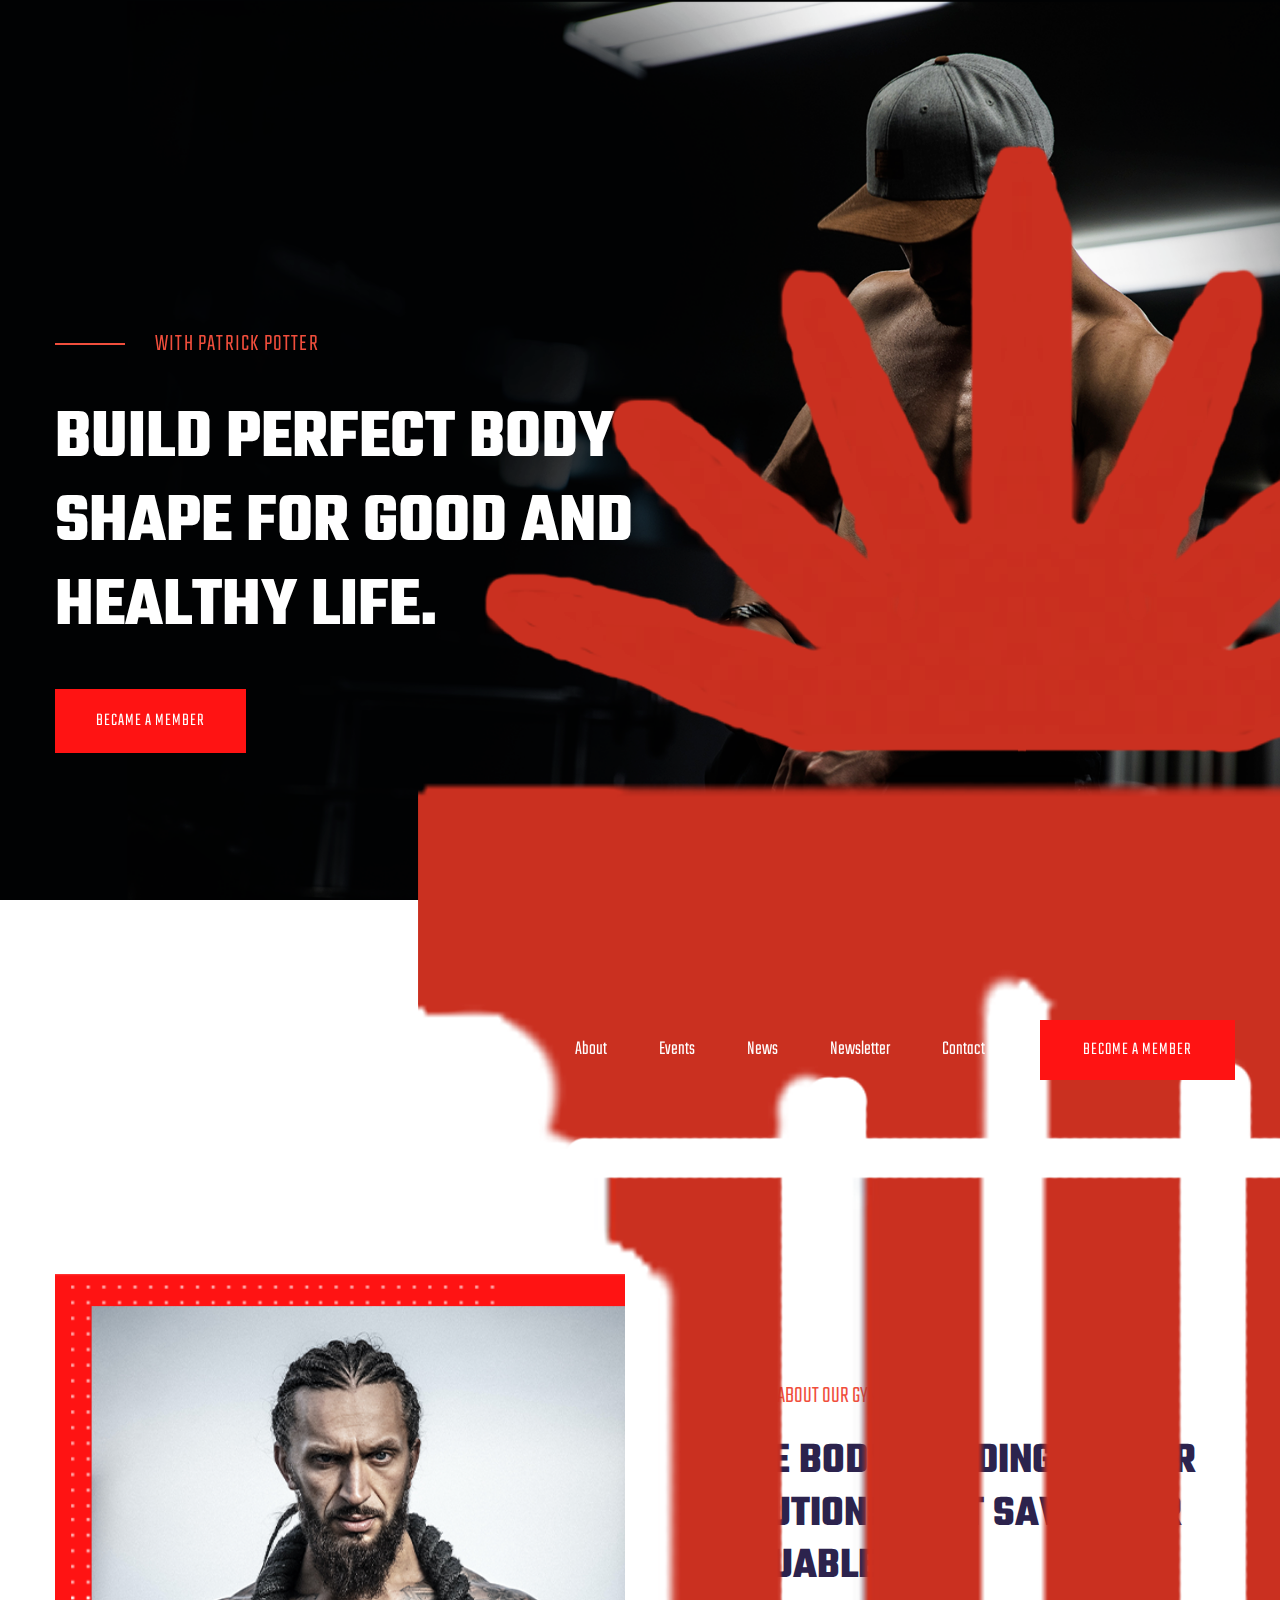
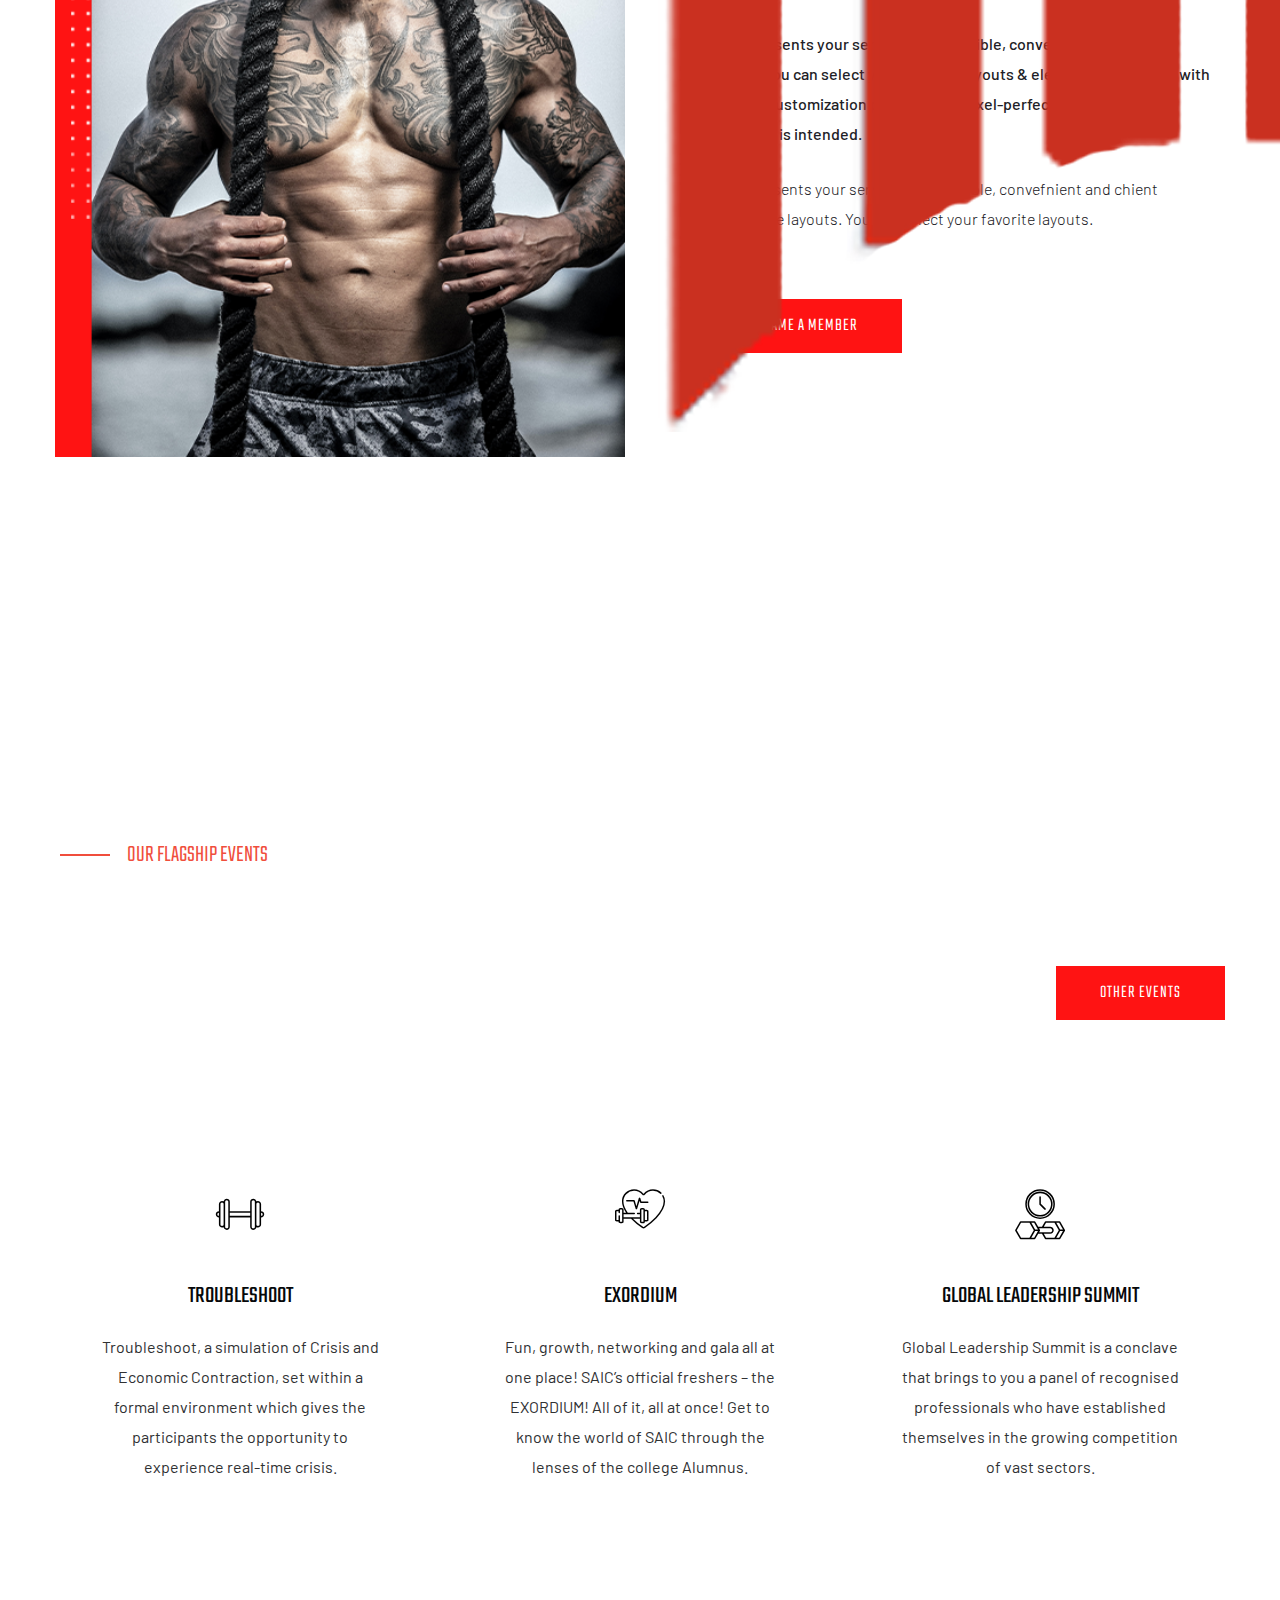
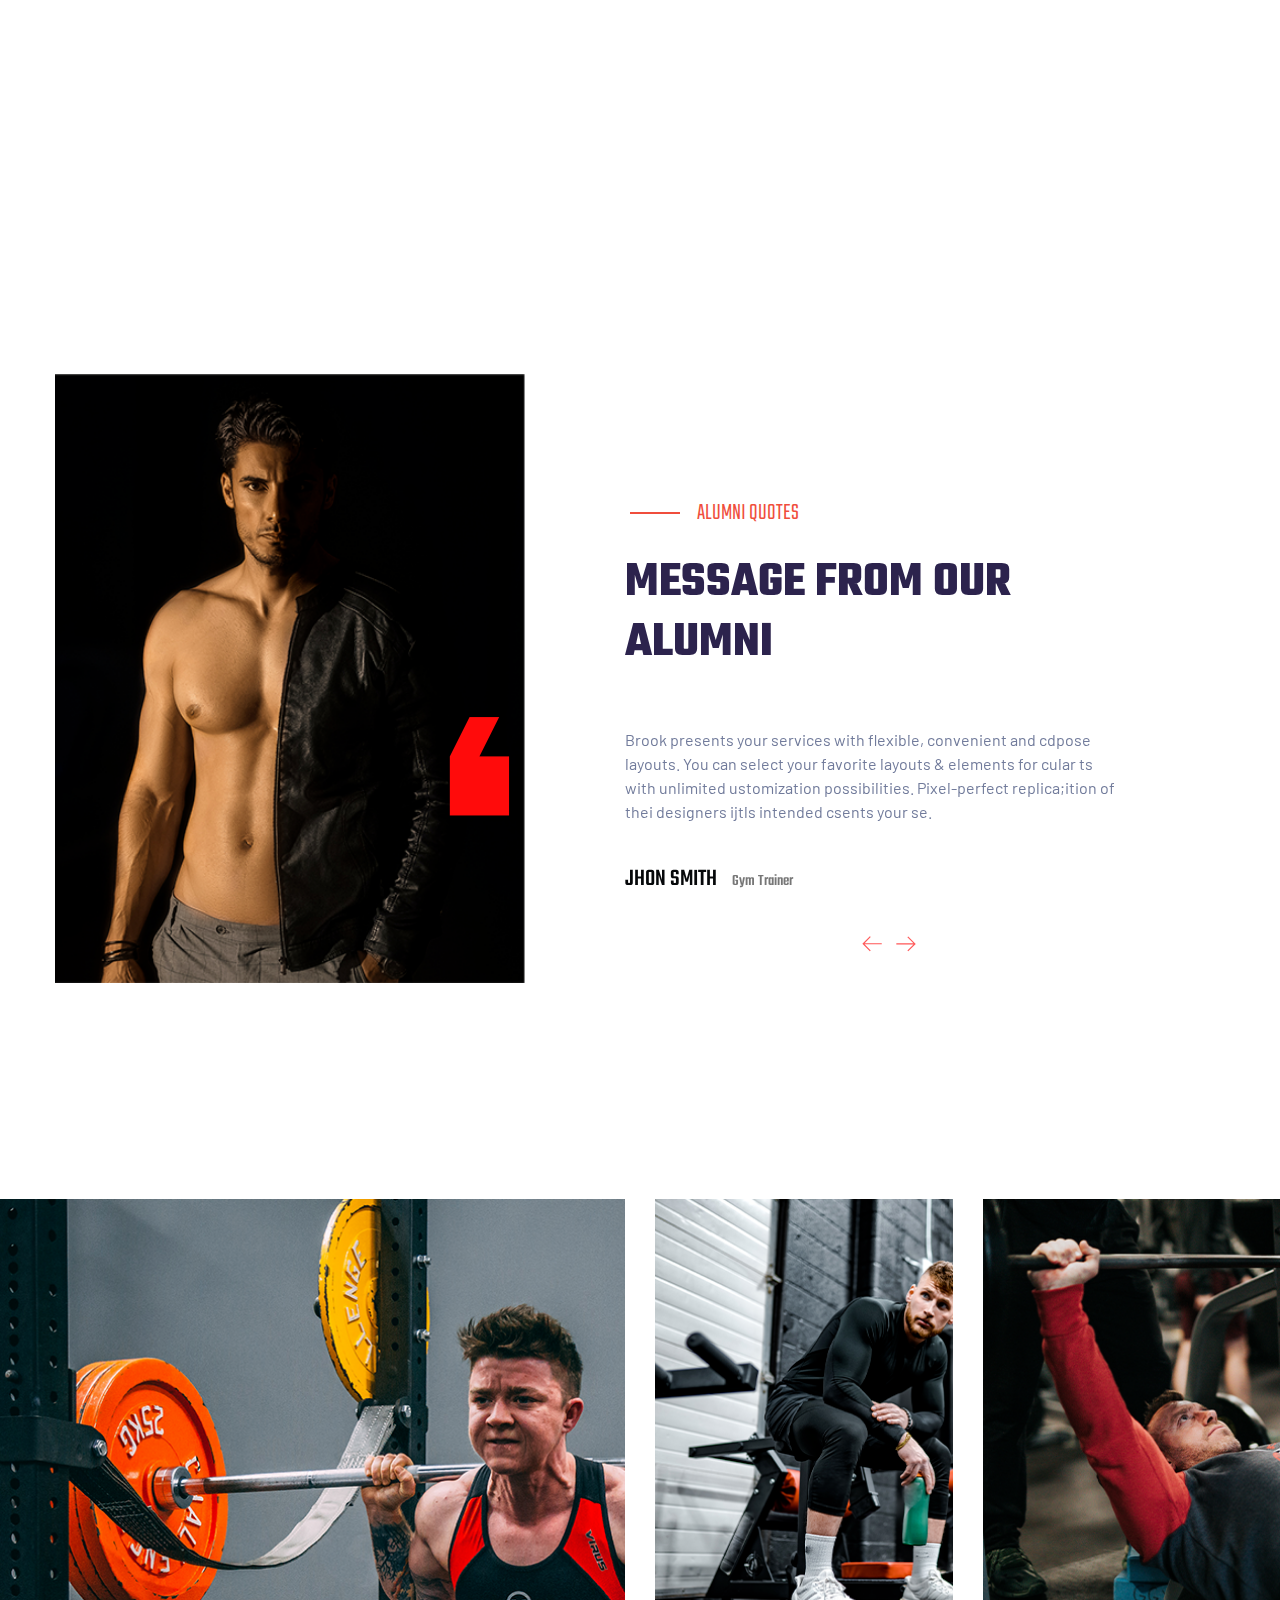
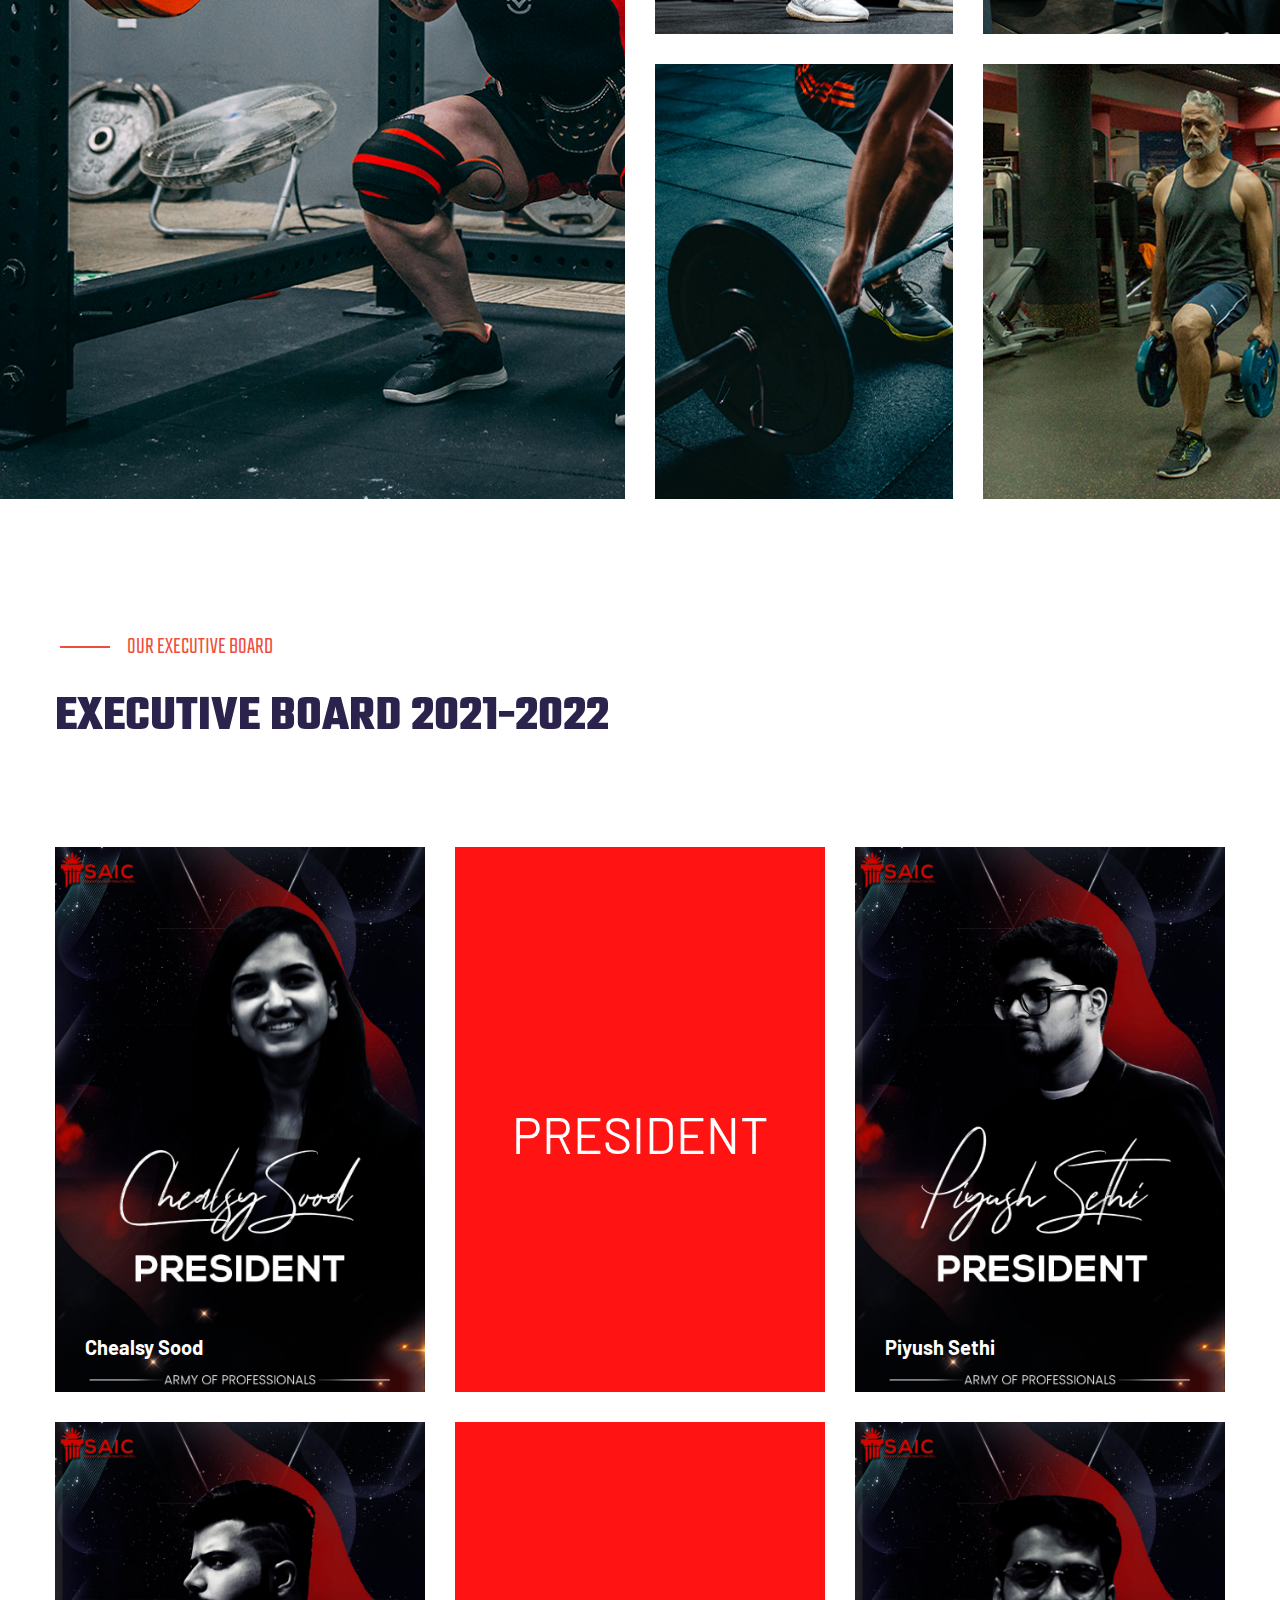
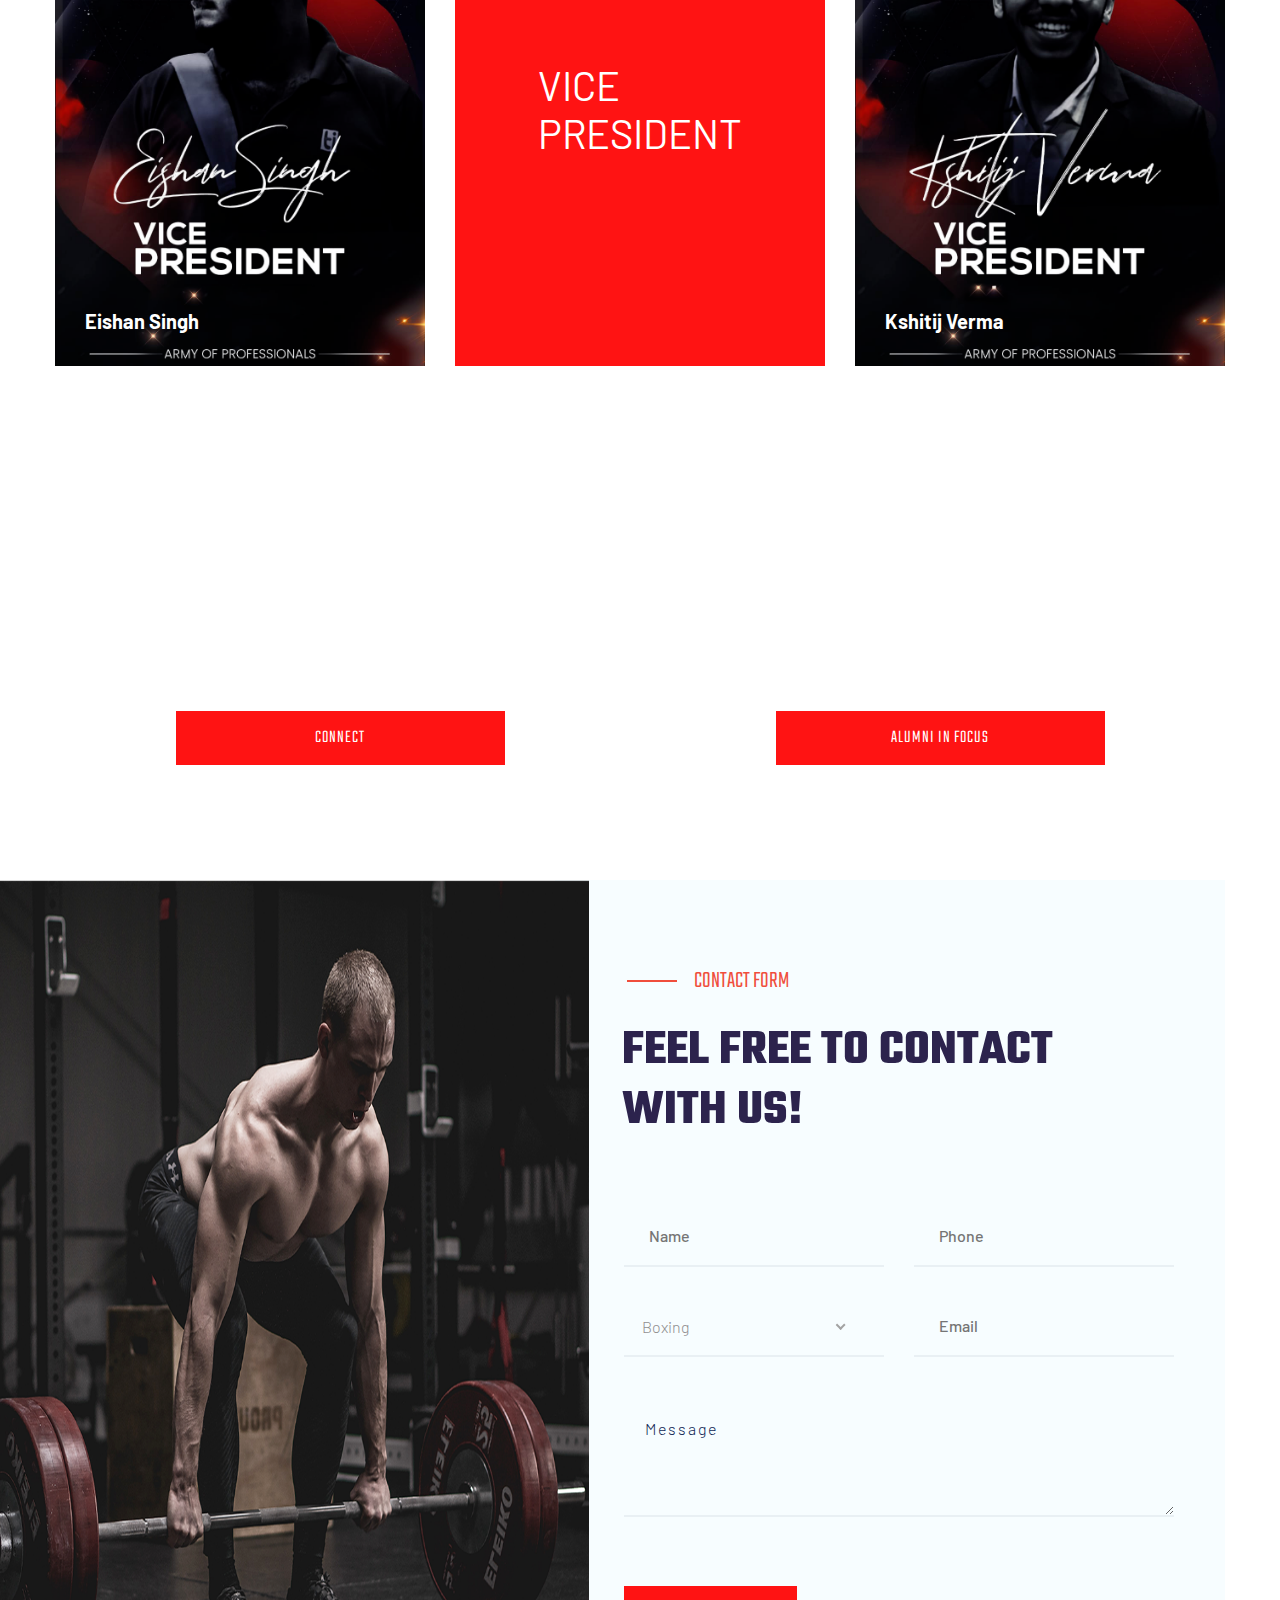
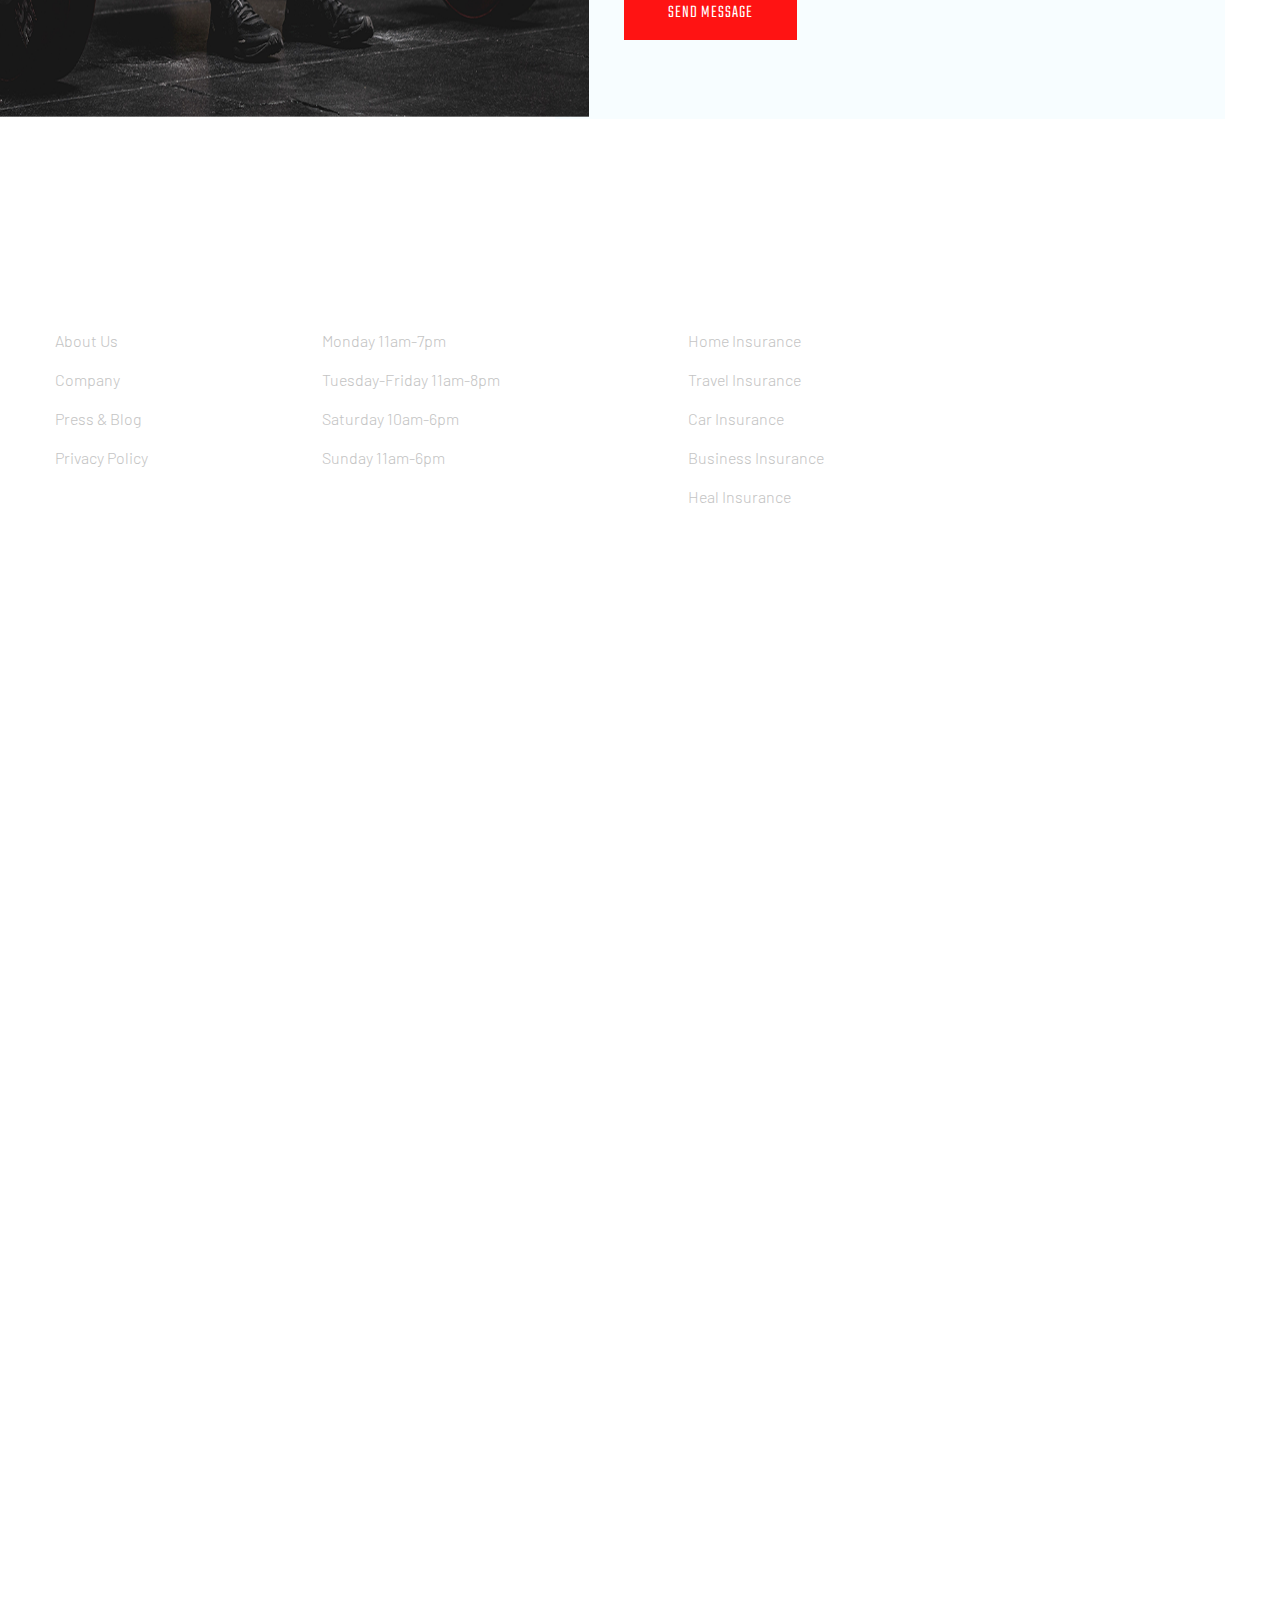
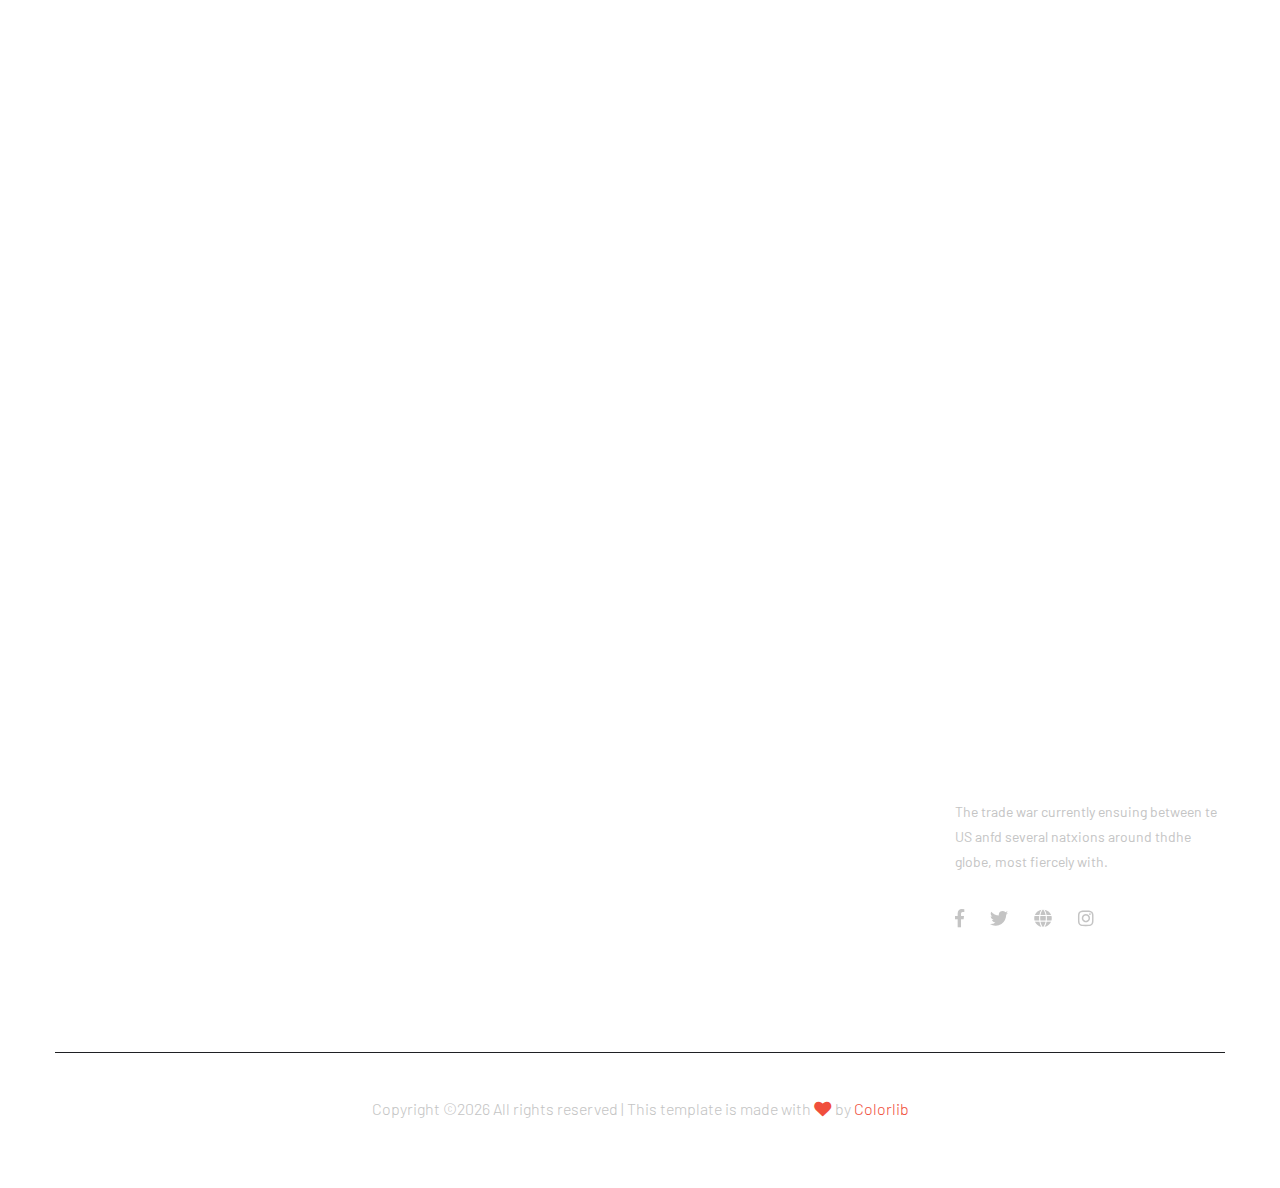
==== commit ece9de78: "Update index.html" ====
--- a/index.html
+++ b/index.html
@@ -145,73 +145,73 @@
       </div>
     </section>
     <!-- About-2 Area End -->
-    <!--? Services Area Start -->
-    <section class="services-area pt-100 pb-150 section-bg" data-background="assets/img/gallery/section_bg01.png">
-      <!--? Want To work -->
-      <section class="wantToWork-area w-padding">
-        <div class="container">
-          <div class="row align-items-end justify-content-between">
-            <div class="col-lg-6 col-sm-10">
-              <div class="section-tittle section-tittle2">
-                <span>oUR sERVICES FOR YOU</span>
-                <h2>PUSH YOUR LIMITS FORWARD We Offer to you</h2>
-              </div>
-            </div>
-            <div class="col-lg-2 col-md-3">
-              <a href="services.html" class="btn wantToWork-btn f-right">More Services</a>
-            </div>
-          </div>
-        </div>
-      </section>
-      <!-- Want To work End -->
-      <div class="container">
-        <div class="row">
-          <div class="col-md-4 col-sm-6">
-            <div class="single-cat text-center mb-50">
-              <div class="cat-icon">
-                <i class="flaticon-fitness"></i>
-              </div>
-              <div class="cat-cap">
-                <h5><a href="services.html">QUALITY EQUIPMENT</a></h5>
-                <p>The sea freight service has grown consider ably in recent years. We spend timetting to kn.</p>
-              </div>
-              <div class="img-cap">
-                <a href="services.html" class="">Discover More About Us <i class="ti-arrow-right"></i></a>
-              </div>
-            </div>
-          </div>
-          <div class="col-md-4 col-sm-6">
-            <div class="single-cat text-center mb-50">
-              <div class="cat-icon">
-                <i class="flaticon-healthcare-and-medical"></i>
-              </div>
-              <div class="cat-cap">
-                <h5><a href="services.html">health caring</a></h5>
-                <p>The sea freight service has grown consider ably in recent years. We spend timetting to kn.</p>
-              </div>
-              <div class="img-cap">
-                <a href="services.html" class="">Discover More About Us <i class="ti-arrow-right"></i></a>
-              </div>
-            </div>
-          </div>
-          <div class="col-md-4 col-sm-6">
-            <div class="single-cat text-center mb-50">
-              <div class="cat-icon">
-                <i class="flaticon-clock"></i>
-              </div>
-              <div class="cat-cap">
-                <h5><a href="services.html">gym strategies</a></h5>
-                <p>The sea freight service has grown consider ably in recent years. We spend timetting to kn.</p>
-              </div>
-              <div class="img-cap">
-                <a href="services.html" class="">Discover More About Us <i class="ti-arrow-right"></i></a>
-              </div>
-            </div>
-          </div>
-        </div>
-      </div>
-    </section>
-    <!-- Services Area End -->
+            <!--? Services Area Start -->
+        <section class="services-area pt-100 pb-150 section-bg" data-background="assets/img/gallery/bg.png">
+            <!--? Want To work -->
+            <section class="wantToWork-area w-padding">
+                <div class="container">
+                    <div class="row align-items-end justify-content-between">
+                        <div class="col-lg-6 col-md-10 col-sm-10">
+                            <div class="section-tittle section-tittle2">
+                                <span>OUR FLAGSHIP EVENTS</span>
+                                <h2>PUSH YOUR LIMITS FORWARD We Offer to you</h2>
+                            </div>
+                        </div>
+                        <div class="col-xl-2 col-lg-2 col-md-3">
+                            <a href="services.html" class="btn wantToWork-btn f-right">Other Events</a>
+                        </div>
+                    </div>
+                </div>
+            </section>
+            <!-- Want To work End -->
+            <div class="container">
+                <div class="row">
+                    <div class="col-lg-4 col-md-4 col-sm-6">
+                        <div class="single-cat text-center mb-50">
+                            <div class="cat-icon">
+                                <i class="flaticon-fitness"></i>
+                            </div>
+                            <div class="cat-cap">
+                                <h5><a href="services.html">TROUBLESHOOT</a></h5>
+                                <p>Troubleshoot, a simulation of Crisis and Economic Contraction, set within a formal environment which gives the participants the opportunity to experience real-time crisis.</p>
+                            </div>
+                            <div class="img-cap">
+                                <a href="services.html" class="">Read More <i class="ti-arrow-right"></i></a>
+                            </div>
+                        </div>
+                    </div>
+                    <div class="col-lg-4 col-md-4 col-sm-6">
+                        <div class="single-cat text-center mb-50">
+                            <div class="cat-icon">
+                                <i class="flaticon-healthcare-and-medical"></i>
+                            </div>
+                            <div class="cat-cap">
+                                <h5><a href="services.html">EXORDIUM</a></h5>
+                                <p>Fun, growth, networking and gala all at one place! SAIC’s official freshers – the EXORDIUM! All of it, all at once! Get to know the world of SAIC through the lenses of the college Alumnus.</p>
+                            </div>
+                            <div class="img-cap">
+                                <a href="services.html" class="">Read More<i class="ti-arrow-right"></i></a>
+                            </div>
+                        </div>
+                    </div>
+                    <div class="col-lg-4 col-md-4 col-sm-6">
+                        <div class="single-cat text-center mb-50">
+                            <div class="cat-icon">
+                                <i class="flaticon-clock"></i>
+                            </div>
+                            <div class="cat-cap">
+                                <h5><a href="services.html">GLOBAL LEADERSHIP SUMMIT</a></h5>
+                                <p>Global Leadership Summit is a conclave that brings to you a panel of recognised professionals who have established themselves in the growing competition of vast sectors.</p>
+                            </div>
+                            <div class="img-cap">
+                                <a href="services.html" class="">Read More <i class="ti-arrow-right"></i></a>
+                            </div>
+                        </div>
+                    </div>
+                </div>
+            </div>
+        </section>
+        <!-- Services Area End -->
     <!--? About-2 Area Start -->
     <section class="about-area2 testimonial-area section-padding30 fix">
       <div class="container">
--- a/assets/css/style.css
+++ b/assets/css/style.css
@@ -1 +1 @@
-@import url("https://fonts.googleapis.com/css2?family=Barlow:wght@300;400;500;600;700&family=Teko:wght@300;400;500;600;700&display=swap");.white-bg{background:#ffffff}.gray-bg{background:#f5f5f5}.gray-bg{background:#f7f7fd}.white-bg{background:#fff}.black-bg{background:#16161a}.theme-bg{background:#040685}.brand-bg{background:#f1f4fa}.testimonial-bg{background:#f9fafc}.white-color{color:#fff}.black-color{color:#16161a}.theme-color{color:#f04e3c}.boxed-btn{background:#fff;color:#f04e3c !important;display:inline-block;padding:18px 44px;font-family:"Teko",sans-serif;font-size:14px;font-weight:400;border:0;border:1px solid #f04e3c;letter-spacing:3px;text-align:center;color:#f04e3c;text-transform:uppercase;cursor:pointer}.boxed-btn:hover{background:#f04e3c;color:#fff !important;border:1px solid #f04e3c}.boxed-btn:focus{outline:none}.boxed-btn.large-width{width:220px}[data-overlay]{position:relative;background-size:cover;background-repeat:no-repeat;background-position:center center}[data-overlay]::before{position:absolute;left:0;top:0;right:0;bottom:0;content:""}[data-opacity="1"]::before{opacity:0.1}[data-opacity="2"]::before{opacity:0.2}[data-opacity="3"]::before{opacity:0.3}[data-opacity="4"]::before{opacity:0.4}[data-opacity="5"]::before{opacity:0.5}[data-opacity="6"]::before{opacity:0.6}[data-opacity="7"]::before{opacity:0.7}[data-opacity="8"]::before{opacity:0.8}[data-opacity="9"]::before{opacity:0.9}body{font-family:"Barlow",sans-serif;font-weight:normal;font-style:normal}h1,h2,h3,h4,h5,h6{font-family:"Teko",sans-serif;color:#2c234d;margin-top:0px;font-style:normal;font-weight:500;text-transform:normal}p{font-family:"Barlow",sans-serif;color:#10285d;font-size:16px;line-height:30px;margin-bottom:15px;font-weight:normal}.bg-img-1{background-image:url(../img/slider/slider-img-1.jpg)}.bg-img-2{background-image:url(../img/background-img/bg-img-2.jpg)}.cta-bg-1{background-image:url(../img/background-img/bg-img-3.jpg)}.img{max-width:100%;-webkit-transition:.3s;-moz-transition:.3s;-o-transition:.3s;transition:.3s}.f-left{float:left}.f-right{float:right}.fix{overflow:hidden}.clear{clear:both}a,.button{-webkit-transition:.3s;-moz-transition:.3s;-o-transition:.3s;transition:.3s}a:focus,.button:focus{text-decoration:none;outline:none}a{color:#635c5c}a:hover{color:#fff}a:focus,a:hover,.portfolio-cat a:hover,.footer -menu li a:hover{text-decoration:none}a,button{color:#fff;outline:medium none}button:focus,input:focus,input:focus,textarea,textarea:focus{outline:0}.uppercase{text-transform:uppercase}input:focus::-moz-placeholder{opacity:0;-webkit-transition:.4s;-o-transition:.4s;transition:.4s}.capitalize{text-transform:capitalize}h1 a,h2 a,h3 a,h4 a,h5 a,h6 a{color:inherit}ul{margin:0px;padding:0px}li{list-style:none}hr{border-bottom:1px solid #eceff8;border-top:0 none;margin:30px 0;padding:0}.theme-overlay{position:relative}.theme-overlay::before{background:#1696e7 none repeat scroll 0 0;content:"";height:100%;left:0;opacity:0.6;position:absolute;top:0;width:100%}.overlay{position:relative;z-index:0}.overlay::before{position:absolute;content:"";top:0;left:0;width:100%;height:100%;z-index:-1}.overlay2{position:relative;z-index:0}.overlay2::before{position:absolute;content:"";background-color:#2E2200;top:0;left:0;width:100%;height:100%;z-index:-1;opacity:0.5}.section-padding{padding-top:120px;padding-bottom:120px}.separator{border-top:1px solid #f2f2f2}.mb-90{margin-bottom:90px}@media (max-width: 767px){.mb-90{margin-bottom:30px}}@media (min-width: 768px) and (max-width: 991px){.mb-90{margin-bottom:45px}}.owl-carousel .owl-nav div{background:rgba(255,255,255,0.8) none repeat scroll 0 0;height:40px;left:20px;line-height:40px;font-size:22px;color:#646464;opacity:1;visibility:visible;position:absolute;text-align:center;top:50%;transform:translateY(-50%);transition:all 0.3s ease 0s;width:40px}.owl-carousel .owl-nav div.owl-next{left:auto;right:-30px}.owl-carousel .owl-nav div.owl-next i{position:relative;right:0;top:1px}.owl-carousel .owl-nav div.owl-prev i{position:relative;right:1px;top:0px}.owl-carousel:hover .owl-nav div{opacity:1;visibility:visible}.owl-carousel:hover .owl-nav div:hover{color:#fff;background:#ff3500}.btn{background:#ff1313;font-family:"Teko",sans-serif;text-transform:uppercase;padding:27px 44px;color:#fff;cursor:pointer;display:inline-block;font-size:18px;font-weight:300;border-radius:0px;line-height:1;-moz-user-select:none;letter-spacing:1px;line-height:0;margin-bottom:0;margin:10px;cursor:pointer;transition:color 0.4s linear;position:relative;z-index:1;border:0;overflow:hidden;margin:0}.btn::before{content:"";position:absolute;left:0;top:0;width:101%;height:101%;background:#c20505;z-index:1;border-radius:5px;transition:transform 0.5s;transition-timing-function:ease;transform-origin:0 0;transition-timing-function:cubic-bezier(0.5, 1.6, 0.4, 0.7);transform:scaleX(0);border-radius:0px}.btn:hover::before{transform:scaleX(1);color:#fff !important;z-index:-1}.btn:hover{background-position:right}.btn.focus,.btn:focus{outline:0;box-shadow:none}.about-btn{padding:19px 97px 19px 20px}.header-btn{padding:30px 43px}.hero-btn{padding:32px 41px}.white-btn{padding:30px 39px;background:#fff;color:#331391 !important}.black-btn{padding:14px 35px;background:#000}.black-btn::before{background:#331391}.submit-btn2{background:#ec5b53;width:100%;height:60px;padding:10px 20px;border:0;color:#fff;text-transform:capitalize;cursor:pointer;font-size:16px;border-radius:0px}.white-btn{background:#fff;color:#000}.white-btn::before{background:#000;color:#fff}.border-btn{border:1px solid #ff5600;color:#464d65;background:none;border-radius:5px;text-transform:capitalize;padding:19px 47px;-moz-user-select:none;cursor:pointer;display:inline-block;font-size:14px;font-weight:500;letter-spacing:1px;margin-bottom:0;position:relative;transition:color 0.4s linear;position:relative;overflow:hidden;margin:0}@media (max-width: 575px){.border-btn{display:none}}.border-btn::before{border:1px solid transparent;content:"";position:absolute;left:0;top:0;width:101%;height:101%;background:#f04e3c;z-index:-1;transition:transform 0.5s;transition-timing-function:ease;transform-origin:0 0;transition-timing-function:cubic-bezier(0.5, 1.6, 0.4, 0.7);transform:scaleY(0);border-radius:0}.border-btn:hover::before{transform:scaleY(1);border:1px solid transparent}.breadcrumb>.active{color:#888}#scrollUp,#back-top{background:#f04e3c;height:50px;width:50px;right:31px;bottom:18px;position:fixed;color:#fff;font-size:20px;text-align:center;border-radius:50%;line-height:48px;border:2px solid transparent;box-shadow:0 0 10px 3px rgba(108,98,98,0.2)}@media (max-width: 575px){#scrollUp,#back-top{right:16px}}#scrollUp a i,#back-top a i{display:block;line-height:50px}#scrollUp:hover{color:#fff}.sticky-bar{left:0;margin:auto;position:fixed;top:0;width:100%;-webkit-box-shadow:0 10px 15px rgba(25,25,25,0.1);box-shadow:0 10px 15px rgba(25,25,25,0.1);z-index:9999;-webkit-animation:300ms ease-in-out 0s normal none 1 running fadeInDown;animation:300ms ease-in-out 0s normal none 1 running fadeInDown;-webkit-box-shadow:0 10px 15px rgba(25,25,25,0.1);background:#fff}.mt-5{margin-top:5px}.mt-10{margin-top:10px}.mt-15{margin-top:15px}.mt-20{margin-top:20px}.mt-25{margin-top:25px}.mt-30{margin-top:30px}.mt-35{margin-top:35px}.mt-40{margin-top:40px}.mt-45{margin-top:45px}.mt-50{margin-top:50px}.mt-55{margin-top:55px}.mt-60{margin-top:60px}.mt-65{margin-top:65px}.mt-70{margin-top:70px}.mt-75{margin-top:75px}.mt-80{margin-top:80px}.mt-85{margin-top:85px}.mt-90{margin-top:90px}.mt-95{margin-top:95px}.mt-100{margin-top:100px}.mt-105{margin-top:105px}.mt-110{margin-top:110px}.mt-115{margin-top:115px}.mt-120{margin-top:120px}.mt-125{margin-top:125px}.mt-130{margin-top:130px}.mt-135{margin-top:135px}.mt-140{margin-top:140px}.mt-145{margin-top:145px}.mt-150{margin-top:150px}.mt-155{margin-top:155px}.mt-160{margin-top:160px}.mt-165{margin-top:165px}.mt-170{margin-top:170px}.mt-175{margin-top:175px}.mt-180{margin-top:180px}.mt-185{margin-top:185px}.mt-190{margin-top:190px}.mt-195{margin-top:195px}.mt-200{margin-top:200px}.mb-5{margin-bottom:5px}.mb-10{margin-bottom:10px}.mb-15{margin-bottom:15px}.mb-20{margin-bottom:20px}.mb-25{margin-bottom:25px}.mb-30{margin-bottom:30px}.mb-35{margin-bottom:35px}.mb-40{margin-bottom:40px}.mb-45{margin-bottom:45px}.mb-50{margin-bottom:50px}.mb-55{margin-bottom:55px}.mb-60{margin-bottom:60px}.mb-65{margin-bottom:65px}.mb-70{margin-bottom:70px}.mb-75{margin-bottom:75px}.mb-80{margin-bottom:80px}.mb-85{margin-bottom:85px}.mb-90{margin-bottom:90px}.mb-95{margin-bottom:95px}.mb-100{margin-bottom:100px}.mb-105{margin-bottom:105px}.mb-110{margin-bottom:110px}.mb-115{margin-bottom:115px}.mb-120{margin-bottom:120px}.mb-125{margin-bottom:125px}.mb-130{margin-bottom:130px}.mb-135{margin-bottom:135px}.mb-140{margin-bottom:140px}.mb-145{margin-bottom:145px}.mb-150{margin-bottom:150px}.mb-155{margin-bottom:155px}.mb-160{margin-bottom:160px}.mb-165{margin-bottom:165px}.mb-170{margin-bottom:170px}.mb-175{margin-bottom:175px}.mb-180{margin-bottom:180px}.mb-185{margin-bottom:185px}.mb-190{margin-bottom:190px}.mb-195{margin-bottom:195px}.mb-200{margin-bottom:200px}.ml-5{margin-left:5px}.ml-10{margin-left:10px}.ml-15{margin-left:15px}.ml-20{margin-left:20px}.ml-25{margin-left:25px}.ml-30{margin-left:30px}.ml-35{margin-left:35px}.ml-40{margin-left:40px}.ml-45{margin-left:45px}.ml-50{margin-left:50px}.ml-55{margin-left:55px}.ml-60{margin-left:60px}.ml-65{margin-left:65px}.ml-70{margin-left:70px}.ml-75{margin-left:75px}.ml-80{margin-left:80px}.ml-85{margin-left:85px}.ml-90{margin-left:90px}.ml-95{margin-left:95px}.ml-100{margin-left:100px}.ml-105{margin-left:105px}.ml-110{margin-left:110px}.ml-115{margin-left:115px}.ml-120{margin-left:120px}.ml-125{margin-left:125px}.ml-130{margin-left:130px}.ml-135{margin-left:135px}.ml-140{margin-left:140px}.ml-145{margin-left:145px}.ml-150{margin-left:150px}.ml-155{margin-left:155px}.ml-160{margin-left:160px}.ml-165{margin-left:165px}.ml-170{margin-left:170px}.ml-175{margin-left:175px}.ml-180{margin-left:180px}.ml-185{margin-left:185px}.ml-190{margin-left:190px}.ml-195{margin-left:195px}.ml-200{margin-left:200px}.mr-5{margin-right:5px}.mr-10{margin-right:10px}.mr-15{margin-right:15px}.mr-20{margin-right:20px}.mr-25{margin-right:25px}.mr-30{margin-right:30px}.mr-35{margin-right:35px}.mr-40{margin-right:40px}.mr-45{margin-right:45px}.mr-50{margin-right:50px}.mr-55{margin-right:55px}.mr-60{margin-right:60px}.mr-65{margin-right:65px}.mr-70{margin-right:70px}.mr-75{margin-right:75px}.mr-80{margin-right:80px}.mr-85{margin-right:85px}.mr-90{margin-right:90px}.mr-95{margin-right:95px}.mr-100{margin-right:100px}.mr-105{margin-right:105px}.mr-110{margin-right:110px}.mr-115{margin-right:115px}.mr-120{margin-right:120px}.mr-125{margin-right:125px}.mr-130{margin-right:130px}.mr-135{margin-right:135px}.mr-140{margin-right:140px}.mr-145{margin-right:145px}.mr-150{margin-right:150px}.mr-155{margin-right:155px}.mr-160{margin-right:160px}.mr-165{margin-right:165px}.mr-170{margin-right:170px}.mr-175{margin-right:175px}.mr-180{margin-right:180px}.mr-185{margin-right:185px}.mr-190{margin-right:190px}.mr-195{margin-right:195px}.mr-200{margin-right:200px}.pt-5{padding-top:5px}.pt-10{padding-top:10px}.pt-15{padding-top:15px}.pt-20{padding-top:20px}.pt-25{padding-top:25px}.pt-30{padding-top:30px}.pt-35{padding-top:35px}.pt-40{padding-top:40px}.pt-45{padding-top:45px}.pt-50{padding-top:50px}.pt-55{padding-top:55px}.pt-60{padding-top:60px}.pt-65{padding-top:65px}.pt-70{padding-top:70px}.pt-75{padding-top:75px}.pt-80{padding-top:80px}.pt-85{padding-top:85px}.pt-90{padding-top:90px}.pt-95{padding-top:95px}.pt-100{padding-top:100px}.pt-105{padding-top:105px}.pt-110{padding-top:110px}.pt-115{padding-top:115px}.pt-120{padding-top:120px}.pt-125{padding-top:125px}.pt-130{padding-top:130px}.pt-135{padding-top:135px}.pt-140{padding-top:140px}.pt-145{padding-top:145px}.pt-150{padding-top:150px}.pt-155{padding-top:155px}.pt-160{padding-top:160px}.pt-165{padding-top:165px}.pt-170{padding-top:170px}.pt-175{padding-top:175px}.pt-180{padding-top:180px}.pt-185{padding-top:185px}.pt-190{padding-top:190px}.pt-195{padding-top:195px}.pt-200{padding-top:200px}.pt-260{padding-top:260px}.pb-5{padding-bottom:5px}.pb-10{padding-bottom:10px}.pb-15{padding-bottom:15px}.pb-20{padding-bottom:20px}.pb-25{padding-bottom:25px}.pb-30{padding-bottom:30px}.pb-35{padding-bottom:35px}.pb-40{padding-bottom:40px}.pb-45{padding-bottom:45px}.pb-50{padding-bottom:50px}.pb-55{padding-bottom:55px}.pb-60{padding-bottom:60px}.pb-65{padding-bottom:65px}.pb-70{padding-bottom:70px}.pb-75{padding-bottom:75px}.pb-80{padding-bottom:80px}.pb-85{padding-bottom:85px}.pb-90{padding-bottom:90px}.pb-95{padding-bottom:95px}.pb-100{padding-bottom:100px}.pb-105{padding-bottom:105px}.pb-110{padding-bottom:110px}.pb-115{padding-bottom:115px}.pb-120{padding-bottom:120px}.pb-125{padding-bottom:125px}.pb-130{padding-bottom:130px}.pb-135{padding-bottom:135px}.pb-140{padding-bottom:140px}.pb-145{padding-bottom:145px}.pb-150{padding-bottom:150px}.pb-155{padding-bottom:155px}.pb-160{padding-bottom:160px}.pb-165{padding-bottom:165px}.pb-170{padding-bottom:170px}.pb-175{padding-bottom:175px}.pb-180{padding-bottom:180px}.pb-185{padding-bottom:185px}.pb-190{padding-bottom:190px}.pb-195{padding-bottom:195px}.pb-200{padding-bottom:200px}.pl-5{padding-left:5px}.pl-10{padding-left:10px}.pl-15{padding-left:15px}.pl-20{padding-left:20px}.pl-25{padding-left:25px}.pl-30{padding-left:30px}.pl-35{padding-left:35px}.pl-40{padding-left:40px}.pl-45{padding-left:45px}.pl-50{padding-left:50px}.pl-55{padding-left:55px}.pl-60{padding-left:60px}.pl-65{padding-left:65px}.pl-70{padding-left:70px}.pl-75{padding-left:75px}.pl-80{padding-left:80px}.pl-85{padding-left:85px}.pl-90{padding-left:90px}.pl-95{padding-left:95px}.pl-100{padding-left:100px}.pl-105{padding-left:105px}.pl-110{padding-left:110px}.pl-115{padding-left:115px}.pl-120{padding-left:120px}.pl-125{padding-left:125px}.pl-130{padding-left:130px}.pl-135{padding-left:135px}.pl-140{padding-left:140px}.pl-145{padding-left:145px}.pl-150{padding-left:150px}.pl-155{padding-left:155px}.pl-160{padding-left:160px}.pl-165{padding-left:165px}.pl-170{padding-left:170px}.pl-175{padding-left:175px}.pl-180{padding-left:180px}.pl-185{padding-left:185px}.pl-190{padding-left:190px}.pl-195{padding-left:195px}.pl-200{padding-left:200px}.pr-5{padding-right:5px}.pr-10{padding-right:10px}.pr-15{padding-right:15px}.pr-20{padding-right:20px}.pr-25{padding-right:25px}.pr-30{padding-right:30px}.pr-35{padding-right:35px}.pr-40{padding-right:40px}.pr-45{padding-right:45px}.pr-50{padding-right:50px}.pr-55{padding-right:55px}.pr-60{padding-right:60px}.pr-65{padding-right:65px}.pr-70{padding-right:70px}.pr-75{padding-right:75px}.pr-80{padding-right:80px}.pr-85{padding-right:85px}.pr-90{padding-right:90px}.pr-95{padding-right:95px}.pr-100{padding-right:100px}.pr-105{padding-right:105px}.pr-110{padding-right:110px}.pr-115{padding-right:115px}.pr-120{padding-right:120px}.pr-125{padding-right:125px}.pr-130{padding-right:130px}.pr-135{padding-right:135px}.pr-140{padding-right:140px}.pr-145{padding-right:145px}.pr-150{padding-right:150px}.pr-155{padding-right:155px}.pr-160{padding-right:160px}.pr-165{padding-right:165px}.pr-170{padding-right:170px}.pr-175{padding-right:175px}.pr-180{padding-right:180px}.pr-185{padding-right:185px}.pr-190{padding-right:190px}.pr-195{padding-right:195px}.pr-200{padding-right:200px}.bounce-animate{animation-name:float-bob;animation-duration:2s;animation-iteration-count:infinite;-moz-animation-name:float-bob;-moz-animation-duration:2s;-moz-animation-iteration-count:infinite;-moz-animation-timing-function:linear;-ms-animation-name:float-bob;-ms-animation-duration:2s;-ms-animation-iteration-count:infinite;-ms-animation-timing-function:linear;-o-animation-name:float-bob;-o-animation-duration:2s;-o-animation-iteration-count:infinite;-o-animation-timing-function:linear}@-webkit-keyframes float-bob{0%{-webkit-transform:translateY(-20px);transform:translateY(-20px)}50%{-webkit-transform:translateY(-10px);transform:translateY(-10px)}100%{-webkit-transform:translateY(-20px);transform:translateY(-20px)}}.heartbeat{animation:heartbeat 1s infinite alternate}@-webkit-keyframes heartbeat{to{-webkit-transform:scale(1.03);transform:scale(1.03)}}.rotateme{-webkit-animation-name:rotateme;animation-name:rotateme;-webkit-animation-duration:30s;animation-duration:30s;-webkit-animation-iteration-count:infinite;animation-iteration-count:infinite;-webkit-animation-timing-function:linear;animation-timing-function:linear}@keyframes rotateme{from{-webkit-transform:rotate(0deg);transform:rotate(0deg)}to{-webkit-transform:rotate(360deg);transform:rotate(360deg)}}@-webkit-keyframes rotateme{from{-webkit-transform:rotate(0deg)}to{-webkit-transform:rotate(360deg)}}.preloader{background-color:#f7f7f7;width:100%;height:100%;position:fixed;top:0;left:0;right:0;bottom:0;z-index:999999;-webkit-transition:.6s;-o-transition:.6s;transition:.6s;margin:0 auto}.preloader .preloader-circle{width:100px;height:100px;position:relative;border-style:solid;border-width:1px;border-top-color:#f04e3c;border-bottom-color:transparent;border-left-color:transparent;border-right-color:transparent;z-index:10;border-radius:50%;-webkit-box-shadow:0 1px 5px 0 rgba(35,181,185,0.15);box-shadow:0 1px 5px 0 rgba(35,181,185,0.15);background-color:#fff;-webkit-animation:zoom 2000ms infinite ease;animation:zoom 2000ms infinite ease;-webkit-transition:.6s;-o-transition:.6s;transition:.6s}.preloader .preloader-circle2{border-top-color:#0078ff}.preloader .preloader-img{position:absolute;top:50%;z-index:200;left:0;right:0;margin:0 auto;text-align:center;display:inline-block;-webkit-transform:translateY(-50%);-ms-transform:translateY(-50%);transform:translateY(-50%);padding-top:6px;-webkit-transition:.6s;-o-transition:.6s;transition:.6s}.preloader .preloader-img img{max-width:30px}@-webkit-keyframes zoom{0%{-webkit-transform:rotate(0deg);transform:rotate(0deg);-webkit-transition:.6s;-o-transition:.6s;transition:.6s}100%{-webkit-transform:rotate(360deg);transform:rotate(360deg);-webkit-transition:.6s;-o-transition:.6s;transition:.6s}}@keyframes zoom{0%{-webkit-transform:rotate(0deg);transform:rotate(0deg);-webkit-transition:.6s;-o-transition:.6s;transition:.6s}100%{-webkit-transform:rotate(360deg);transform:rotate(360deg);-webkit-transition:.6s;-o-transition:.6s;transition:.6s}}.section-padding2{padding-top:200px;padding-bottom:200px}@media only screen and (min-width: 1200px) and (max-width: 1600px){.section-padding2{padding-top:200px;padding-bottom:200px}}@media only screen and (min-width: 992px) and (max-width: 1199px){.section-padding2{padding-top:200px;padding-bottom:200px}}@media only screen and (min-width: 768px) and (max-width: 991px){.section-padding2{padding-top:100px;padding-bottom:100px}}@media only screen and (min-width: 576px) and (max-width: 767px){.section-padding2{padding-top:70px;padding-bottom:70px}}@media (max-width: 575px){.section-padding2{padding-top:70px;padding-bottom:70px}}.pb-bottom{padding-bottom:200px}@media only screen and (min-width: 992px) and (max-width: 1199px){.pb-bottom{padding-bottom:200px}}@media only screen and (min-width: 768px) and (max-width: 991px){.pb-bottom{padding-bottom:50px}}@media only screen and (min-width: 576px) and (max-width: 767px){.pb-bottom{padding-bottom:10px}}@media (max-width: 575px){.pb-bottom{padding-bottom:10px}}.pb-top{padding-top:200px}@media only screen and (min-width: 768px) and (max-width: 991px){.pb-top{padding-top:70px}}@media only screen and (min-width: 576px) and (max-width: 767px){.pb-top{padding-top:70px}}@media (max-width: 575px){.pb-top{padding-top:70px}}.testimonial-padding{padding-top:190px;padding-bottom:170px}@media only screen and (min-width: 992px) and (max-width: 1199px){.testimonial-padding{padding-top:190px;padding-bottom:170px}}@media only screen and (min-width: 768px) and (max-width: 991px){.testimonial-padding{padding-top:70px;padding-bottom:60px}}@media only screen and (min-width: 576px) and (max-width: 767px){.testimonial-padding{padding-top:60px;padding-bottom:40px}}@media (max-width: 575px){.testimonial-padding{padding-top:60px;padding-bottom:40px}}.w-padding{padding-top:100px;padding-bottom:95px}@media only screen and (min-width: 576px) and (max-width: 767px){.w-padding{padding-top:70px;padding-bottom:70px}}@media (max-width: 575px){.w-padding{padding-top:70px;padding-bottom:70px}}.section-padding30{padding-top:195px;padding-bottom:180px}@media only screen and (min-width: 992px) and (max-width: 1199px){.section-padding30{padding-top:150px;padding-bottom:140px}}@media only screen and (min-width: 768px) and (max-width: 991px){.section-padding30{padding-top:100px;padding-bottom:70px}}@media only screen and (min-width: 576px) and (max-width: 767px){.section-padding30{padding-top:65px;padding-bottom:70px}}@media (max-width: 575px){.section-padding30{padding-top:65px;padding-bottom:70px}}.services-padding{padding-top:145px;padding-bottom:170px}@media only screen and (min-width: 992px) and (max-width: 1199px){.services-padding{padding-top:145px;padding-bottom:170px}}@media only screen and (min-width: 768px) and (max-width: 991px){.services-padding{padding-top:100px;padding-bottom:70px}}@media only screen and (min-width: 576px) and (max-width: 767px){.services-padding{padding-top:65px;padding-bottom:70px}}@media (max-width: 575px){.services-padding{padding-top:65px;padding-bottom:70px}}.section-paddingt30{padding-top:195px;padding-bottom:90px}@media only screen and (min-width: 992px) and (max-width: 1199px){.section-paddingt30{padding-top:150px;padding-bottom:90px}}@media only screen and (min-width: 768px) and (max-width: 991px){.section-paddingt30{padding-top:100px;padding-bottom:40px}}@media only screen and (min-width: 576px) and (max-width: 767px){.section-paddingt30{padding-top:65px;padding-bottom:10px}}@media (max-width: 575px){.section-paddingt30{padding-top:65px;padding-bottom:10px}}.section-padding3{padding-top:150px;padding-bottom:0}@media only screen and (min-width: 992px) and (max-width: 1199px){.section-padding3{padding-top:150px;padding-bottom:0}}@media only screen and (min-width: 768px) and (max-width: 991px){.section-padding3{padding-top:60px;padding-bottom:0}}@media only screen and (min-width: 576px) and (max-width: 767px){.section-padding3{padding-top:60px;padding-bottom:0}}@media (max-width: 575px){.section-padding3{padding-top:60px;padding-bottom:0}}.footer-padding{padding-top:150px;padding-bottom:70px}@media only screen and (min-width: 992px) and (max-width: 1199px){.footer-padding{padding-top:150px;padding-bottom:70px}}@media only screen and (min-width: 768px) and (max-width: 991px){.footer-padding{padding-top:100px;padding-bottom:50px}}@media only screen and (min-width: 576px) and (max-width: 767px){.footer-padding{padding-top:80px;padding-bottom:50px}}@media (max-width: 575px){.footer-padding{padding-top:80px;padding-bottom:0px}}@media (max-width: 575px){.section-tittle{margin-bottom:50px}}@media only screen and (min-width: 576px) and (max-width: 767px){.section-tittle{margin-bottom:50px}}.section-tittle span{font-family:"Teko",sans-serif;font-size:24px;font-weight:300;margin-left:72px;margin-bottom:22px;color:#f04e3c;text-transform:uppercase;display:inline-block;position:relative}@media (max-width: 575px){.section-tittle span{font-size:14px}}.section-tittle span::before{position:absolute;content:"";width:50px;height:2px;background:#f04e3c;top:0;left:-67px;top:50%;transform:translateY(-50%)}.section-tittle h2{font-size:50px;display:block;color:#2c234d;font-weight:700;text-transform:uppercase}@media only screen and (min-width: 992px) and (max-width: 1199px){.section-tittle h2{font-size:48px}}@media only screen and (min-width: 576px) and (max-width: 767px){.section-tittle h2{font-size:31px}}@media (max-width: 575px){.section-tittle h2{font-size:27px}}.section-tittle2 h2{color:#fff}@media only screen and (min-width: 992px) and (max-width: 1199px){.section-tittle2 h2{font-size:39px}}@media (max-width: 575px){.section-tittle2 h2{font-size:25px}}.section-tittle3 h2{font-size:44px}@media only screen and (min-width: 992px) and (max-width: 1199px){.section-tittle3 h2{font-size:38px}}@media (max-width: 575px){.section-tittle3 h2{font-size:26px}}.section-bg{background-size:cover;background-repeat:no-repeat;background-position:center center;background-attachment:fixed}.white-bg{background:#ffffff}.gray-bg{background:#f5f5f5}.gray-bg{background:#f7f7fd}.white-bg{background:#fff}.black-bg{background:#16161a}.theme-bg{background:#f04e3c}.brand-bg{background:#f1f4fa}.testimonial-bg{background:#f9fafc}.white-color{color:#fff}.black-color{color:#16161a}.theme-color{color:#f04e3c}.header-area .main-header{padding:0px 130px}@media only screen and (min-width: 1200px) and (max-width: 1600px){.header-area .main-header{padding:0px 30px}}@media only screen and (min-width: 992px) and (max-width: 1199px){.header-area .main-header{padding:0px 15px}}@media only screen and (min-width: 768px) and (max-width: 991px){.header-area .main-header{padding:22px 50px}}@media only screen and (min-width: 576px) and (max-width: 767px){.header-area .main-header{padding:22px 20px}}@media (max-width: 575px){.header-area .main-header{padding:22px 14px}}.header-area .main-header .main-menu ul li{display:inline-block;position:relative;z-index:1}.header-area .main-header .main-menu ul li a{color:#fff;font-weight:300;padding:39px 25px;display:block;font-size:20px;-webkit-transition:.3s;-moz-transition:.3s;-o-transition:.3s;transition:.3s;text-transform:capitalize;position:relative;font-family:"Teko",sans-serif}@media only screen and (min-width: 992px) and (max-width: 1199px){.header-area .main-header .main-menu ul li a{padding:39px 15px}}.header-area .main-header .main-menu ul li:hover>a{color:#f04e3c}.header-area .main-header .main-menu ul ul.submenu{position:absolute;width:170px;background:rgba(43,43,43,0.7);left:0;top:80%;visibility:hidden;opacity:0;box-shadow:0 0 10px 3px rgba(0,0,0,0.05);padding:17px 0;-webkit-transition:.3s;-moz-transition:.3s;-o-transition:.3s;transition:.3s}.header-area .main-header .main-menu ul ul.submenu>li{margin-left:7px;display:block}.header-area .main-header .main-menu ul ul.submenu>li>a{padding:6px 10px !important;font-size:16px;text-transform:capitalize;margin:0}.header-area .main-header .main-menu ul ul.submenu>li>a:hover{color:#f04e3c;background:none}.header-area .main-menu ul ul.submenu>li>a:hover{padding-left:13px !important}.header-area .main-menu ul>li:hover>ul.submenu{visibility:visible;opacity:1;top:100%}.header-transparent{position:absolute;top:0;right:0;left:0;z-index:9}.header-sticky.sticky-bar{background:#000}.header-sticky.sticky-bar.sticky .main-menu ul li a{padding:20px 20px !important}@media only screen and (min-width: 768px) and (max-width: 991px){.header-sticky.sticky-bar.sticky{padding:15px 0px}}@media only screen and (min-width: 576px) and (max-width: 767px){.header-sticky.sticky-bar.sticky{padding:15px 0px}}@media (max-width: 575px){.header-sticky.sticky-bar.sticky{padding:15px 0px}}.mobile_menu{position:absolute;right:0px;width:100%;z-index:99}.mobile_menu .slicknav_menu{background:transparent;margin-top:0px !important}.mobile_menu .slicknav_menu .slicknav_btn{top:-36px}.mobile_menu .slicknav_menu .slicknav_btn .slicknav_icon-bar{background-color:#f04e3c !important}.mobile_menu .slicknav_menu .slicknav_nav{margin-top:16px !important}.mobile_menu .slicknav_menu .slicknav_nav a:hover{background:transparent;color:#f04e3c}.mobile_menu .slicknav_menu .slicknav_nav a{font-size:15px;padding:7px 10px}.mobile_menu .slicknav_menu .slicknav_nav .slicknav_item a{padding:0 !important}.slider-height{height:1080px}@media only screen and (min-width: 992px) and (max-width: 1199px){.slider-height{height:800px}}@media only screen and (min-width: 768px) and (max-width: 991px){.slider-height{height:650px}}@media only screen and (min-width: 576px) and (max-width: 767px){.slider-height{height:600px}}@media (max-width: 575px){.slider-height{height:550px}}.slider-height2{height:450px;background-size:cover}@media only screen and (min-width: 768px) and (max-width: 991px){.slider-height2{height:350px}}@media only screen and (min-width: 576px) and (max-width: 767px){.slider-height2{height:260px}}@media (max-width: 575px){.slider-height2{height:260px}}.slider-area2{background-image:url(../img/hero/hero2.png);background-repeat:no-repeat;background-size:cover}.slider-area{margin-top:-1px;background-image:url(../img/hero/h1_hero.png);background-repeat:no-repeat;background-position:top center;background-size:cover;background-attachment:fixed}.slider-area .hero__caption{overflow:hidden}@media only screen and (min-width: 992px) and (max-width: 1199px){.slider-area .hero__caption{padding-top:80px}}@media only screen and (min-width: 768px) and (max-width: 991px){.slider-area .hero__caption{padding-top:80px}}@media only screen and (min-width: 576px) and (max-width: 767px){.slider-area .hero__caption{padding-top:80px}}@media (max-width: 575px){.slider-area .hero__caption{padding-top:80px}}.slider-area .hero__caption span{font-size:24px;font-family:"Teko",sans-serif;font-weight:300;margin-bottom:35px;text-transform:uppercase;color:#f04e3c;display:inline-block;position:relative;padding-left:100px;letter-spacing:0.05em}@media (max-width: 575px){.slider-area .hero__caption span{font-size:13px}}.slider-area .hero__caption span::before{position:absolute;content:"";width:70px;height:2px;background:#f04e3c;top:0;left:0px;top:50%;transform:translateY(-50%)}.slider-area .hero__caption h1{font-size:70px;font-weight:700;margin-bottom:14px;color:#fff;line-height:1.2;margin-bottom:40px;text-transform:uppercase}@media only screen and (min-width: 992px) and (max-width: 1199px){.slider-area .hero__caption h1{font-size:70px;line-height:1.2}}@media only screen and (min-width: 768px) and (max-width: 991px){.slider-area .hero__caption h1{font-size:50px;line-height:1.2}}@media only screen and (min-width: 576px) and (max-width: 767px){.slider-area .hero__caption h1{font-size:35px;line-height:1.4}}@media (max-width: 575px){.slider-area .hero__caption h1{font-size:29px;line-height:1.5}}.slider-area .hero__caption p{font-size:18px;color:#fff;font-family:"Barlow",sans-serif;margin-bottom:50px;padding-right:35px}@media only screen and (min-width: 768px) and (max-width: 991px){.slider-area .hero__caption p{padding-right:13px}}@media only screen and (min-width: 576px) and (max-width: 767px){.slider-area .hero__caption p{padding-right:0px}}@media (max-width: 575px){.slider-area .hero__caption p{padding-right:0px;font-size:15px}}.slider-area .video-icon{position:absolute;right:160px;top:50%}@media only screen and (min-width: 992px) and (max-width: 1199px){.slider-area .video-icon{right:48px}}@media only screen and (min-width: 768px) and (max-width: 991px){.slider-area .video-icon{right:63px}}@media only screen and (min-width: 576px) and (max-width: 767px){.slider-area .video-icon{right:82px;bottom:61px;top:unset}}@media (max-width: 575px){.slider-area .video-icon{right:27px;bottom:27px !important;top:unset}}.slider-area .video-icon a{background:#ff1313;color:#fff;width:80px;height:80px;display:inline-block;text-align:center;line-height:80px;border-radius:50%}@media only screen and (min-width: 576px) and (max-width: 767px){.slider-area .video-icon a{width:60px;height:60px;line-height:60px}}@media (max-width: 575px){.slider-area .video-icon a{width:60px;height:60px;line-height:60px}}.slider-area .video-icon a.btn-icon{position:relative}.slider-area .video-icon a.btn-icon::before{content:'';display:inline-block;position:absolute;top:-2px;left:-2px;bottom:-2px;right:-2px;border-radius:inherit;border:1px solid #ff1313;-webkit-animation:btnIconRipple 2s cubic-bezier(0.23, 1, 0.32, 1) both infinite;animation:btnIconRipple 2s cubic-bezier(0.23, 1, 0.32, 1) both infinite}@-webkit-keyframes btnIconRipple{0%{border-width:4px;-webkit-transform:scale(1);transform:scale(1)}50%{border-width:1px;-webkit-transform:scale(1.5);transform:scale(1.5)}80%{border-width:1px;-webkit-transform:scale(1.9);transform:scale(1.9)}100%{opacity:0}}.slider-area .video-icon a.btn-icon:hover{background:#fff;color:#ff1313}.hero-overly{position:relative;z-index:1}.hero-overly::before{position:absolute;content:"";background-color:rgba(1,10,28,0.3);width:100%;height:100%;left:0;top:0;bottom:0;right:0;z-index:-1;background-repeat:no-repeat}.header-transparent{position:absolute;top:0;right:0;left:0;z-index:9}.slider-area2 .hero-cap h2{color:#fff;font-size:50px;font-weight:800;text-transform:capitalize;line-height:1}@media only screen and (min-width: 576px) and (max-width: 767px){.slider-area2 .hero-cap h2{font-size:50px}}@media (max-width: 575px){.slider-area2 .hero-cap h2{font-size:35px}}.about-area .about-caption{padding-left:50px}@media only screen and (min-width: 1200px) and (max-width: 1600px){.about-area .about-caption{padding-left:50px}}@media only screen and (min-width: 992px) and (max-width: 1199px){.about-area .about-caption{padding-left:0px}}@media only screen and (min-width: 768px) and (max-width: 991px){.about-area .about-caption{padding-top:50px;padding-left:0px}}@media only screen and (min-width: 576px) and (max-width: 767px){.about-area .about-caption{padding-top:50px;padding-left:0px}}@media (max-width: 575px){.about-area .about-caption{padding-top:40px;padding-left:0px}}.about-area .about-caption .pera-top{font-size:16px;font-weight:500;color:#212025;margin-bottom:25px}.about-area .about-caption .pera-bottom{font-size:16px;color:#212025;font-weight:300}.about-area .about-img img{width:100%}.about-area2 .about-caption{padding-left:90px}@media only screen and (min-width: 1200px) and (max-width: 1600px){.about-area2 .about-caption{padding-left:70px}}@media only screen and (min-width: 992px) and (max-width: 1199px){.about-area2 .about-caption{padding-left:50px}}@media only screen and (min-width: 768px) and (max-width: 991px){.about-area2 .about-caption{padding-top:50px;padding-left:0px}}@media only screen and (min-width: 576px) and (max-width: 767px){.about-area2 .about-caption{padding-top:50px;padding-left:0px}}@media (max-width: 575px){.about-area2 .about-caption{padding-top:40px;padding-left:0px}}.about-area2 .about-img2{position:relative;padding:0 25px}.about-area2 .about-img2 img{width:100%}.about-area2 .about-img2 .shape-qutaion{position:absolute;bottom:120px;right:0px}@media only screen and (min-width: 768px) and (max-width: 991px){.services-area{padding-top:0px;padding-bottom:50px}}@media only screen and (min-width: 576px) and (max-width: 767px){.services-area{padding-top:0px;padding-bottom:20px}}@media (max-width: 575px){.services-area{padding-top:0px;padding-bottom:20px}}.services-area .single-cat{padding:61px 41px;-webkit-transition:.4s;-moz-transition:.4s;-o-transition:.4s;transition:.4s;position:relative;z-index:1;background:#fff;overflow:hidden}@media only screen and (min-width: 768px) and (max-width: 991px){.services-area .single-cat{padding:51px 14px}}.services-area .single-cat .cat-icon i{color:#000;font-size:50px;margin-bottom:30px;display:block}.services-area .single-cat .cat-cap h5>a{font-family:"Teko",sans-serif;font-size:24px;font-weight:400;margin-bottom:21px;display:block;color:#06080a;text-transform:uppercase;-webkit-transition:.2s;-moz-transition:.2s;-o-transition:.2s;transition:.2s}@media only screen and (min-width: 992px) and (max-width: 1199px){.services-area .single-cat .cat-cap h5>a{font-size:18px}}@media only screen and (min-width: 576px) and (max-width: 767px){.services-area .single-cat .cat-cap h5>a{font-size:19px}}@media only screen and (min-width: 576px) and (max-width: 767px){.services-area .single-cat .cat-cap h5>a{font-size:19px}}.services-area .single-cat .cat-cap h5>a:Hover{color:#f04e3c}.services-area .single-cat .cat-cap p{margin-bottom:36px;color:#303133;font-size:16px;-webkit-transition:.2s;-moz-transition:.2s;-o-transition:.2s;transition:.2s}@media only screen and (min-width: 576px) and (max-width: 767px){.services-area .single-cat .cat-cap p{font-size:15px}}@media only screen and (min-width: 992px) and (max-width: 1199px){.services-area .single-cat .cat-cap p{font-size:15px}}@media (max-width: 575px){.services-area .single-cat .cat-cap p{font-size:14px}}.services-area .single-cat .img-cap{position:absolute;bottom:-17%;width:100%;left:0;opacity:0;visibility:hidden;-webkit-transition:.4s;-moz-transition:.4s;-o-transition:.4s;transition:.4s}.services-area .single-cat .img-cap a{font-family:"Teko",sans-serif;font-size:16px;color:#fff;background:#f81f1f;font-size:16px;text-transform:uppercase;padding:20px 0;display:block;cursor:pointer}.services-area .single-cat .img-cap a i{position:relative;left:23px;font-size:13px}.services-area .single-cat:hover .img-cap{bottom:0;opacity:1;visibility:visible}.services-area .single-cat:hover .cat-icon i{color:#f81f1f}.services-area .single-cat.single-cat2{background:#f7fbff}.wantToWork-area .wantToWork-caption h2{color:#fff;font-size:60px;font-weight:700;line-height:1.3;margin:0}@media only screen and (min-width: 992px) and (max-width: 1199px){.wantToWork-area .wantToWork-caption h2{font-size:30px;font-size:54px}}@media only screen and (min-width: 768px) and (max-width: 991px){.wantToWork-area .wantToWork-caption h2{font-size:30px}}@media only screen and (min-width: 576px) and (max-width: 767px){.wantToWork-area .wantToWork-caption h2{font-size:42px;margin-bottom:20px}}@media (max-width: 575px){.wantToWork-area .wantToWork-caption h2{font-size:25px;margin-bottom:20px}}.wantToWork-area .wantToWork-caption p{font-size:18px}@media only screen and (min-width: 576px) and (max-width: 767px){.wantToWork-area .wantToWork-btn{float:left}}@media (max-width: 575px){.wantToWork-area .wantToWork-btn{float:left}}@media only screen and (min-width: 768px) and (max-width: 991px){.wantToWork-area .wantToWork-btn{float:left}}.contact-form-main{position:relative}.contact-form-main .from-left{position:absolute;top:0;left:0;width:46%}.contact-form-main .from-left img{width:100%;height:837px}@media only screen and (min-width: 992px) and (max-width: 1199px){.contact-form-main .from-left img{height:831px}}.contact-form-main .form-tittle{padding:83px 51px 0px 67px}@media (max-width: 575px){.contact-form-main .form-tittle{padding:50px 10px 0px 10px}}.contact-form-main .form-wrapper{background:#f7fdff}.contact-form-main #contact-form{padding:61px 51px 79px 69px;position:relative}@media (max-width: 575px){.contact-form-main #contact-form{padding:13px 25px 76px 25px}}@media only screen and (min-width: 576px) and (max-width: 767px){.contact-form-main #contact-form{padding:13px 25px 76px 25px}}.contact-form-main #contact-form input{background:none;height:60px;width:100%;padding:10px 25px;padding-right:30px;border:0;color:#112957;font-weight:500;text-transform:capitalize;border-radius:0px;border-bottom:2px solid #e9f0f4;font-size:16px}.contact-form-main #contact-form input::-moz-placeholder{color:#112957;font-size:16px;font-weight:300;transition:.4s}.contact-form-main #contact-form input:focus::-webkit-input-placeholder{opacity:0;-webkit-transition:.4s;-o-transition:.4s;transition:.4s}.contact-form-main #contact-form input .list{width:100%;border-radius:0}.contact-form-main #contact-form .nice-select{background:none;height:60px;width:100%;border:0;color:#112957;font-weight:300;font-size:16px;text-transform:capitalize;padding-top:10px;border-radius:0px;border-bottom:2px solid #e9f0f4}.contact-form-main #contact-form .nice-select::after{border-bottom:2px solid #a3a3a3;border-right:2px solid #a3a3a3;height:7px;right:41px;width:7px}.contact-form-main #contact-form .nice-select.open .list{width:100%;border-radius:0}.contact-form-main #contact-form .nice-select .option{color:#a3a3a3}.contact-form-main #contact-form .nice-select .current{color:#918f8f;font-size:16px;font-weight:300}.contact-form-main #contact-form textarea{color:#112957;background:none;font-weight:500;letter-spacing:2px;text-transform:capitalize;height:130px;width:100%;padding:30px 21px;border:0;border-radius:0px;border-bottom:2px solid #e9f0f4}@media only screen and (min-width: 768px) and (max-width: 991px){.contact-form-main #contact-form textarea{padding:30px 42px}}@media only screen and (min-width: 576px) and (max-width: 767px){.contact-form-main #contact-form textarea{padding:30px 24px}}@media (max-width: 575px){.contact-form-main #contact-form textarea{padding:30px 25px}}.contact-form-main #contact-form textarea::placeholder{color:#112957;font-size:16px;font-weight:300;transition:.4s}.contact{border:1px solid #eaedff;padding:40px 10px}.contact i{background:#8fb569;font-size:40px;height:150px;width:150px;color:#ffffff;border-radius:50%;line-height:135px;border:10px solid #fff;-webkit-box-shadow:0px 16px 32px 0px rgba(206,226,255,0.4);box-shadow:0px 16px 32px 0px rgba(206,226,255,0.4);margin-bottom:30px}.contact h3{font-size:26px;margin-bottom:15px}.contact p{margin:0;padding:0 50px}.date-tabs .tab-wrapper{display:-webkit-box;display:-moz-box;display:-ms-flexbox;display:-webkit-flex;display:flex;-webkit-justify-content:space-between;-moz-justify-content:space-between;-ms-justify-content:space-between;justify-content:space-between;-ms-flex-pack:space-between;-ms-flex-wrap:wrap;flex-wrap:wrap}@media (max-width: 575px){.date-tabs .tab-wrapper{justify-content:center}}.date-tabs .tab-wrapper .single-box{display:-webkit-box;display:-moz-box;display:-ms-flexbox;display:-webkit-flex;display:flex;width:19%}@media only screen and (min-width: 768px) and (max-width: 991px){.date-tabs .tab-wrapper .single-box{width:23%;margin-bottom:20px}}@media only screen and (min-width: 576px) and (max-width: 767px){.date-tabs .tab-wrapper .single-box{width:47%;margin-bottom:20px}}@media (max-width: 575px){.date-tabs .tab-wrapper .single-box{width:75%;margin-bottom:20px}}.date-tabs .tab-wrapper .single-box .single-caption{background:#f7fdff;-webkit-transition:.4s;-moz-transition:.4s;-o-transition:.4s;transition:.4s;width:100%;padding:50px 10px;margin:0 10px}.date-tabs .tab-wrapper .single-box .single-caption:first-child{margin-left:0}.date-tabs .tab-wrapper .single-box .single-caption:last-child{margin-right:0}.date-tabs .tab-wrapper .single-box .single-caption .caption>span{background:#000000;padding:7px 20px;line-height:1;margin-bottom:10px;color:#fff;display:inline-block;font-size:16px;font-family:"Teko",sans-serif}.date-tabs .tab-wrapper .single-box .single-caption .caption h3{color:#2c234d;font-size:30px;display:block}.date-tabs .tab-wrapper .single-box .single-caption .caption p{color:#8f89a3;font-size:14px;margin-bottom:0px;display:block}.date-tabs .tab-wrapper .single-box .single-caption .caption p>span{color:#2c234d;font-size:14px}.date-tabs .tab-wrapper .single-box .single-caption:hover{background:#ff1313}.date-tabs .tab-wrapper .single-box .single-caption:hover .caption>span{background:#fff;color:#000}.date-tabs .tab-wrapper .single-box .single-caption:hover .caption h3{color:#fff}.date-tabs .tab-wrapper .single-box .single-caption:hover .caption p{color:#fff}.date-tabs .tab-wrapper .single-box .single-caption:hover .caption p>span{color:#fff}.date-tabs .tab-wrapper .single-box .single-caption.active{background:#ff1313}.date-tabs .tab-wrapper .single-box .single-caption.active .caption>span{background:#fff;color:#000}.date-tabs .tab-wrapper .single-box .single-caption.active .caption h3{color:#fff}.date-tabs .tab-wrapper .single-box .single-caption.active .caption p{color:#fff}.date-tabs .tab-wrapper .single-box .single-caption.active .caption p>span{color:#fff}.date-tabs .properties__button{background:#f7fdff;padding:33px 30px 12px 33px}.date-tabs .properties__button .nav-tabs{border-bottom:0}.date-tabs .properties__button .nav-tabs .nav-item{display:block;text-transform:capitalize;font-weight:500}.date-tabs .properties__button .nav-tabs .nav-link{color:#2c234d;font-family:"Teko",sans-serif;font-size:25px;border:0;margin-bottom:31px;position:relative;padding:12px 29px;border-radius:0;margin-right:15px}@media only screen and (min-width: 992px) and (max-width: 1199px){.date-tabs .properties__button .nav-tabs .nav-link{margin-bottom:10px;padding:7px 17px;margin-right:11px}}@media only screen and (min-width: 576px) and (max-width: 767px){.date-tabs .properties__button .nav-tabs .nav-link{padding:6px 19px;margin-right:0}}@media (max-width: 575px){.date-tabs .properties__button .nav-tabs .nav-link{padding:7px 24px;margin-right:8px;font-size:19px}}.date-tabs .properties__button .nav-tabs .nav-item.show .nav-link,.date-tabs .properties__button .nav-tabs .nav-link.active{color:#fff;background:#ff1313}.tab-pane{-webkit-transition:.6s;-moz-transition:.6s;-o-transition:.6s;transition:.6s}.gallery-area .box{position:relative}.gallery-area .box .gallery-img{height:565px;background-size:cover;background-repeat:no-repeat}.gallery-area .box .big-img{height:900px}@media only screen and (min-width: 768px) and (max-width: 991px){.gallery-area .box .big-img{height:435px}}@media only screen and (min-width: 576px) and (max-width: 767px){.gallery-area .box .big-img{height:435px}}.gallery-area .box .small-img{height:435px}.gallery-area .box .overlay{position:absolute;text-align:center;width:100%;height:100%;background-color:rgba(0,0,0,0.3);top:0;left:0}.gallery-area .box .overlay .overlay-content{position:absolute;top:50%;transform:translateY(-50%);left:0;right:0;margin:0 auto}.gallery-area .box .overlay .overlay-content h3{color:#ffffff;font-size:40px;margin:0}@media only screen and (min-width: 1200px) and (max-width: 1600px){.gallery-area .box .overlay .overlay-content h3{font-size:32px}}@media only screen and (min-width: 992px) and (max-width: 1199px){.gallery-area .box .overlay .overlay-content h3{font-size:32px}}@media (max-width: 575px){.gallery-area .box .overlay .overlay-content h3{font-size:32px}}.gallery-area .box .overlay .overlay-content a{color:#fff;background:#ff0000;width:60px;height:60px;display:inline-block;text-align:center;line-height:60px;border-radius:50%;transform:rotate(45deg) !important;margin-bottom:30px;font-size:20px}.gallery-area .box .overlay .overlay-content a i{position:relative;bottom:-2px}.gallery-area .box .overlay .overlay-content a:hover{background:#fff;color:#ff0000}.gallery-area .box .overlay .overlay-content p{color:#fff}.gallery-area .box.snake{position:relative;overflow:hidden}.box{position:relative}.box img{width:100%}.box.snake{position:relative;overflow:hidden}.overlay{position:absolute;text-align:center;width:100%;height:100%;background-color:rgba(0,0,0,0.3);top:0;left:0}.testimonial-area .testimonial-caption p{font-size:16px;color:#2c234d;color:#717b9b;line-height:45px;line-height:1.5;margin-bottom:37px}.testimonial-area .rattiong-caption span{color:#06080a;font-size:24px;font-weight:500;text-transform:uppercase;font-family:"Teko",sans-serif}.testimonial-area .rattiong-caption span span{color:#767676;font-size:16px;text-transform:capitalize;padding-left:15px}.h1-testimonial-active button.slick-arrow{position:absolute;border:0;padding:10px;cursor:pointer;background:none;-webkit-transition:.4s;-moz-transition:.4s;-o-transition:.4s;transition:.4s;bottom:0;left:0;right:0;margin:0 10px;font-size:20px;color:#ff5a5a;bottom:-72px;z-index:1;transform:rotate(-45deg) !important}.h1-testimonial-active button.slick-next{left:55px !important;transform:rotate(45deg) !important}.slick-initialized .slick-slide{outline:0}@media only screen and (min-width: 992px) and (max-width: 1199px){.team-area{padding-bottom:90px}}@media only screen and (min-width: 768px) and (max-width: 991px){.team-area{padding-bottom:70px}}@media only screen and (min-width: 576px) and (max-width: 767px){.team-area{padding-bottom:70px}}@media (max-width: 575px){.team-area{padding-bottom:60px}}.team-area .single-team .team-img{position:relative;overflow:hidden}.team-area .single-team .team-img img{width:100%}.team-area .single-team .team-caption{position:absolute;bottom:-36px;width:100%;;padding:32px 10px 30px 30px;-webkit-transition:.4s;-moz-transition:.4s;-o-transition:.4s;transition:.4s}.team-area .single-team .team-caption h3{margin-bottom:22px;line-height:13px;font-family:"Barlow",sans-serif}.team-area .single-team .team-caption h3 a{color:#fff;font-weight:700;font-size:20px}.team-area .single-team .team-caption h3 a:hover{color:#f04e3c}.team-area .single-team .team-caption span{color:#959595;font-size:16px;margin:0;padding:0;margin-bottom:13px;margin-left:72px;display:inline-block;position:relative}.team-area .single-team .team-caption span::before{position:absolute;content:"";width:40px;height:2px;background:#ff0000;top:0;left:-67px;top:50%;transform:translateY(-50%)}.team-area .single-team:hover .team-img .team-social a{transform:translateY(6px);opacity:1;visibility:visible;color:#fff}.team-area .single-team:hover .team-caption{background:#ff1313;bottom:0}.team-area .single-team:hover .team-caption h3 a{color:#fff}.team-area .single-team:hover .team-caption p{color:#fff}.team-area .single-team:hover .team-caption span{color:#fff}.team-area .single-team:hover .team-caption span::before{background:#fff}.team-social li{display:inline-block}.team-social li a{color:#8ba4b1;font-size:14px;margin-right:21px;display:inline-block;-webkit-transform:.4s;-moz-transform:.4s;-ms-transform:.4s;transform:.4s;transform:translateY(60px);opacity:1;visibility:visible}.team-social li a i{display:inline-block}.team-social li:nth-child(1) a{transition-delay:0.0s}.team-social li:nth-child(2) a{transition-delay:0.1s}.team-social li:nth-child(3) a{transition-delay:0.2s}.team-social li:nth-child(4) a{transition-delay:0.3s}.footer-area .footer-top .single-footer-caption .footer-logo{margin-bottom:30px}.footer-area .footer-top .single-footer-caption .footer-pera .info1{line-height:1.8;margin-bottom:30px;padding-right:0;color:#c4c4c4;font-size:14px}@media only screen and (min-width: 992px) and (max-width: 1199px){.footer-area .footer-top .single-footer-caption .footer-pera .info1{padding-right:0px}}@media only screen and (min-width: 768px) and (max-width: 991px){.footer-area .footer-top .single-footer-caption .footer-pera .info1{padding-right:0px}}@media only screen and (min-width: 576px) and (max-width: 767px){.footer-area .footer-top .single-footer-caption .footer-pera .info1{padding-right:0px}}@media only screen and (min-width: 576px) and (max-width: 767px){.footer-area .footer-top .single-footer-caption .footer-pera .info1{padding-right:0px}}.footer-area .footer-top .single-footer-caption .footer-tittle h4{color:#fff;font-family:"Teko",sans-serif;font-size:18px;margin-bottom:38px;font-weight:700;text-transform:uppercase}.footer-area .footer-top .single-footer-caption .footer-tittle ul li{color:#c4c4c4;margin-bottom:15px;text-transform:capitalize}.footer-area .footer-top .single-footer-caption .footer-tittle ul li a{color:#c4c4c4;font-weight:300;font-size:16px}.footer-area .footer-top .single-footer-caption .footer-tittle ul li a:hover{color:#fff;padding-left:5px}.footer-area .footer-bottom{border-top:1px solid #1f2024;padding-bottom:50px;padding-top:40px}.footer-area .footer-bottom .footer-copy-right p{color:#c4c4c4;font-weight:300;font-size:16px;line-height:2;margin-bottom:12px}.footer-area .footer-bottom .footer-copy-right p i{color:#f04e3c}.footer-area .footer-bottom .footer-copy-right p a{color:#f04e3c}.footer-area .footer-bottom .footer-copy-right p a:hover{color:#fff}.footer-area .footer-social a{color:#c4c4c4;font-size:18px;text-align:center;margin-left:24px}.footer-area .footer-social a:first-child{margin-left:0px}.footer-area .footer-social a:hover{color:#fff}.footer-area .footer-social a i{-webkit-transition:.4s;-moz-transition:.4s;-o-transition:.4s;transition:.4s;transform:rotateY(0deg)}.footer-area .footer-social a:hover{color:#fff}.footer-area .footer-social a:hover i{transform:rotateY(180deg)}.home-blog-area .home-blog-single{-webkit-transition:.4s;-moz-transition:.4s;-o-transition:.4s;transition:.4s}.home-blog-area .home-blog-single .blog-img-cap .blog-img{overflow:hidden;position:relative}.home-blog-area .home-blog-single .blog-img-cap .blog-img img{width:100%;-webkit-transform:scale 1;-moz-transform:scale 1;-ms-transform:scale 1;transform:scale 1;transition:all 0.5s ease-out 0s}.home-blog-area .home-blog-single .blog-img-cap .blog-img .blog-date{background:#ff1313;padding:15px 34px;display:inline-block;position:absolute;bottom:0;left:0}@media only screen and (min-width: 768px) and (max-width: 991px){.home-blog-area .home-blog-single .blog-img-cap .blog-img .blog-date{padding:8px 20px}}@media only screen and (min-width: 576px) and (max-width: 767px){.home-blog-area .home-blog-single .blog-img-cap .blog-img .blog-date{padding:8px 20px}}@media (max-width: 575px){.home-blog-area .home-blog-single .blog-img-cap .blog-img .blog-date{padding:8px 20px}}.home-blog-area .home-blog-single .blog-img-cap .blog-img .blog-date span{color:#fff;font-size:25px;font-weight:600;line-height:1;margin:0}@media only screen and (min-width: 768px) and (max-width: 991px){.home-blog-area .home-blog-single .blog-img-cap .blog-img .blog-date span{font-size:22px}}@media only screen and (min-width: 576px) and (max-width: 767px){.home-blog-area .home-blog-single .blog-img-cap .blog-img .blog-date span{font-size:22px}}@media (max-width: 575px){.home-blog-area .home-blog-single .blog-img-cap .blog-img .blog-date span{font-size:22px}}.home-blog-area .home-blog-single .blog-img-cap .blog-img .blog-date p{color:#fff;margin:0}.home-blog-area .home-blog-single .blog-img-cap .blog-cap{background:#f7fdff;padding:37px 129px 37px 50px;border:1px solid #f7f7f7}@media only screen and (min-width: 992px) and (max-width: 1199px){.home-blog-area .home-blog-single .blog-img-cap .blog-cap{padding:37px 23px 37px 45px}}@media only screen and (min-width: 576px) and (max-width: 767px){.home-blog-area .home-blog-single .blog-img-cap .blog-cap{padding:19px 8px 17px 18px}}@media only screen and (min-width: 768px) and (max-width: 991px){.home-blog-area .home-blog-single .blog-img-cap .blog-cap{padding:19px 8px 17px 18px}}@media (max-width: 575px){.home-blog-area .home-blog-single .blog-img-cap .blog-cap{padding:19px 8px 17px 18px}}.home-blog-area .home-blog-single .blog-img-cap .blog-cap span{color:#0d1628;font-size:16px;margin:0;padding:0;margin-bottom:13px;margin-left:72px;display:inline-block;position:relative}.home-blog-area .home-blog-single .blog-img-cap .blog-cap span::before{position:absolute;content:"";width:40px;height:2px;background:#0d1628;top:0;left:-67px;top:50%;transform:translateY(-50%)}.home-blog-area .home-blog-single .blog-img-cap .blog-cap h3 a{color:#191d34;font-size:24px;font-weight:700;line-height:1.4;margin-bottom:20px;font-family:"Barlow",sans-serif;display:block}.home-blog-area .home-blog-single .blog-img-cap .blog-cap h3 a:hover{color:#f04e3c}@media only screen and (min-width: 768px) and (max-width: 991px){.home-blog-area .home-blog-single .blog-img-cap .blog-cap h3 a{font-size:19px}}@media only screen and (min-width: 576px) and (max-width: 767px){.home-blog-area .home-blog-single .blog-img-cap .blog-cap h3 a{font-size:19px}}@media (max-width: 575px){.home-blog-area .home-blog-single .blog-img-cap .blog-cap h3 a{font-size:19px}}.home-blog-single:hover .blog-img img{-webkit-transform:scale(1.05);-moz-transform:scale(1.05);-ms-transform:scale(1.05);transform:scale(1.05)}.latest-blog-area .area-heading{margin-bottom:70px}.blog_area a{color:"Teko",sans-serif !important;text-decoration:none;transition:.4s}.blog_area a:hover,.blog_area a :hover{background:-webkit-linear-gradient(131deg, #f04e3c 0%, #f04e3c 99%);-webkit-background-clip:text;-webkit-text-fill-color:transparent;text-decoration:none;transition:.4s}.single-blog{overflow:hidden;margin-bottom:30px}.single-blog:hover{box-shadow:0px 10px 20px 0px rgba(42,34,123,0.1)}.single-blog .thumb{overflow:hidden;position:relative}.single-blog .thumb:after{content:'';position:absolute;left:0;top:0;width:100%;height:100%;background:#000;opacity:0;-webkit-transition:.3s;-moz-transition:.3s;-o-transition:.3s;transition:.3s}.single-blog h4{border-bottom:1px solid #dfdfdf;padding-bottom:34px;margin-bottom:25px}.single-blog a{font-size:20px;font-weight:600}.single-blog .date{color:#666666;text-align:left;display:inline-block;font-size:13px;font-weight:300}.single-blog .tag{text-align:left;display:inline-block;float:left;font-size:13px;font-weight:300;margin-right:22px;position:relative}.single-blog .tag:after{content:'';position:absolute;width:1px;height:10px;background:#acacac;right:-12px;top:7px}@media (max-width: 1199px){.single-blog .tag{margin-right:8px}.single-blog .tag:after{display:none}}.single-blog .likes{margin-right:16px}@media (max-width: 800px){.single-blog{margin-bottom:30px}}.single-blog .single-blog-content{padding:30px}.single-blog .single-blog-content .meta-bottom p{font-size:13px;font-weight:300}.single-blog .single-blog-content .meta-bottom i{color:#fdcb9e;font-size:13px;margin-right:7px}@media (max-width: 1199px){.single-blog .single-blog-content{padding:15px}}.single-blog:hover .thumb:after{opacity:.7;-webkit-transition:.3s;-moz-transition:.3s;-o-transition:.3s;transition:.3s}@media (max-width: 1199px){.single-blog h4{transition:all 300ms linear 0s;border-bottom:1px solid #dfdfdf;padding-bottom:14px;margin-bottom:12px}.single-blog h4 a{font-size:18px}}.full_image.single-blog{position:relative}.full_image.single-blog .single-blog-content{position:absolute;left:35px;bottom:0;opacity:0;visibility:hidden;-webkit-transition:.3s;-moz-transition:.3s;-o-transition:.3s;transition:.3s}@media (min-width: 992px){.full_image.single-blog .single-blog-content{bottom:100px}}.full_image.single-blog h4{-webkit-transition:.3s;-moz-transition:.3s;-o-transition:.3s;transition:.3s;border-bottom:none;padding-bottom:5px}.full_image.single-blog a{font-size:20px;font-weight:600}.full_image.single-blog .date{color:#fff}.full_image.single-blog:hover .single-blog-content{opacity:1;visibility:visible;-webkit-transition:.3s;-moz-transition:.3s;-o-transition:.3s;transition:.3s}.l_blog_item .l_blog_text .date{margin-top:24px;margin-bottom:15px}.l_blog_item .l_blog_text .date a{font-size:12px}.l_blog_item .l_blog_text h4{font-size:18px;border-bottom:1px solid #eeeeee;margin-bottom:0px;padding-bottom:20px;-webkit-transition:.3s;-moz-transition:.3s;-o-transition:.3s;transition:.3s}.l_blog_item .l_blog_text p{margin-bottom:0px;padding-top:20px}.causes_slider .owl-dots{text-align:center;margin-top:80px}.causes_slider .owl-dots .owl-dot{height:14px;width:14px;background:#eeeeee;display:inline-block;margin-right:7px}.causes_slider .owl-dots .owl-dot:last-child{margin-right:0px}.causes_item{background:#fff}.causes_item .causes_img{position:relative}.causes_item .causes_img .c_parcent{position:absolute;bottom:0px;width:100%;left:0px;height:3px;background:rgba(255,255,255,0.5)}.causes_item .causes_img .c_parcent span{width:70%;height:3px;position:absolute;left:0px;bottom:0px}.causes_item .causes_img .c_parcent span:before{content:"75%";position:absolute;right:-10px;bottom:0px;color:#fff;padding:0px 5px}.causes_item .causes_text{padding:30px 35px 40px 30px}.causes_item .causes_text h4{font-size:18px;font-weight:600;margin-bottom:15px;cursor:pointer}.causes_item .causes_text p{font-size:14px;line-height:24px;font-weight:300;margin-bottom:0px}.causes_item .causes_bottom a{width:50%;border:1px solid;text-align:center;float:left;line-height:50px;color:#fff;font-size:14px;font-weight:500}.causes_item .causes_bottom a+a{border-color:#eeeeee;background:#fff;font-size:14px}.latest_blog_area{background:#f9f9ff}.single-recent-blog-post{margin-bottom:30px}.single-recent-blog-post .thumb{overflow:hidden}.single-recent-blog-post .thumb img{transition:all 0.7s linear}.single-recent-blog-post .details{padding-top:30px}.single-recent-blog-post .details .sec_h4{line-height:24px;padding:10px 0px 13px;transition:all 0.3s linear}.single-recent-blog-post .date{font-size:14px;line-height:24px;font-weight:400}.single-recent-blog-post:hover img{transform:scale(1.23) rotate(10deg)}.tags .tag_btn{font-size:12px;font-weight:500;line-height:20px;border:1px solid #eeeeee;display:inline-block;padding:1px 18px;text-align:center}.tags .tag_btn+.tag_btn{margin-left:2px}.blog_categorie_area{padding-top:30px;padding-bottom:30px}@media (min-width: 900px){.blog_categorie_area{padding-top:80px;padding-bottom:80px}}@media (min-width: 1100px){.blog_categorie_area{padding-top:120px;padding-bottom:120px}}.categories_post{position:relative;text-align:center;cursor:pointer}.categories_post img{max-width:100%}.categories_post .categories_details{position:absolute;top:20px;left:20px;right:20px;bottom:20px;background:rgba(34,34,34,0.75);color:#fff;transition:all 0.3s linear;display:flex;align-items:center;justify-content:center}.categories_post .categories_details h5{margin-bottom:0px;font-size:18px;line-height:26px;text-transform:uppercase;color:#fff;position:relative}.categories_post .categories_details p{font-weight:300;font-size:14px;line-height:26px;margin-bottom:0px}.categories_post .categories_details .border_line{margin:10px 0px;background:#fff;width:100%;height:1px}.categories_post:hover .categories_details{background:rgba(222,99,32,0.85)}.blog_item{margin-bottom:50px}.blog_details{padding:30px 0 20px 10px;box-shadow:0px 10px 20px 0px rgba(221,221,221,0.3)}@media (min-width: 768px){.blog_details{padding:60px 30px 35px 35px}}.blog_details p{margin-bottom:30px}.blog_details a{color:#242b5e}.blog_details a:hover{color:#ff1313}.blog_details h2{font-size:18px;font-weight:600;margin-bottom:8px}@media (min-width: 768px){.blog_details h2{font-size:24px;margin-bottom:15px}}.blog-info-link li{float:left;font-size:14px}.blog-info-link li a{color:#999999}.blog-info-link li i,.blog-info-link li span{font-size:13px;margin-right:5px}.blog-info-link li::after{content:"|";padding-left:10px;padding-right:10px}.blog-info-link li:last-child::after{display:none}.blog-info-link::after{content:"";display:block;clear:both;display:table}.blog_item_img{position:relative}.blog_item_img .blog_item_date{position:absolute;bottom:-10px;left:10px;display:block;color:#fff;background-color:#f04e3c;padding:8px 15px;border-radius:5px}@media (min-width: 768px){.blog_item_img .blog_item_date{bottom:-20px;left:40px;padding:13px 30px}}.blog_item_img .blog_item_date h3{font-size:22px;font-weight:600;color:#fff;margin-bottom:0;line-height:1.2}@media (min-width: 768px){.blog_item_img .blog_item_date h3{font-size:30px}}.blog_item_img .blog_item_date p{font-size:18px;margin-bottom:0;color:#fff}@media (min-width: 768px){.blog_item_img .blog_item_date p{font-size:18px}}.blog_right_sidebar .widget_title{font-size:20px;margin-bottom:40px}.blog_right_sidebar .widget_title::after{content:"";display:block;padding-top:15px;border-bottom:1px solid #f0e9ff}.blog_right_sidebar .single_sidebar_widget{background:#fbf9ff;padding:30px;margin-bottom:30px}.blog_right_sidebar .single_sidebar_widget .btn_1{margin-top:0px}.blog_right_sidebar .search_widget .form-control{height:50px;border-color:#f0e9ff;font-size:13px;color:#999999;padding-left:20px;border-radius:0;border-right:0}.blog_right_sidebar .search_widget .form-control::placeholder{color:#999999}.blog_right_sidebar .search_widget .form-control:focus{border-color:#f0e9ff;outline:0;box-shadow:none}.blog_right_sidebar .search_widget .input-group button{background:#f04e3c;border-left:0;border:1px solid #f0e9ff;padding:4px 15px;border-left:0;cursor:pointer}.blog_right_sidebar .search_widget .input-group button i{color:#fff}.blog_right_sidebar .search_widget .input-group button span{font-size:14px;color:#999999}.blog_right_sidebar .newsletter_widget .form-control{height:50px;border-color:#f0e9ff;font-size:13px;color:#999999;padding-left:20px;border-radius:0}.blog_right_sidebar .newsletter_widget .form-control::placeholder{color:#999999}.blog_right_sidebar .newsletter_widget .form-control:focus{border-color:#f0e9ff;outline:0;box-shadow:none}.blog_right_sidebar .newsletter_widget .input-group button{background:#fff;border-left:0;border:1px solid #f0e9ff;padding:4px 15px;border-left:0}.blog_right_sidebar .newsletter_widget .input-group button i,.blog_right_sidebar .newsletter_widget .input-group button span{font-size:14px;color:#fff}.blog_right_sidebar .post_category_widget .cat-list li{border-bottom:1px solid #f0e9ff;transition:all 0.3s ease 0s;padding-bottom:12px}.blog_right_sidebar .post_category_widget .cat-list li:last-child{border-bottom:0}.blog_right_sidebar .post_category_widget .cat-list li a{font-size:14px;line-height:20px;color:#888888}.blog_right_sidebar .post_category_widget .cat-list li a p{margin-bottom:0px}.blog_right_sidebar .post_category_widget .cat-list li+li{padding-top:15px}.blog_right_sidebar .popular_post_widget .post_item .media-body{justify-content:center;align-self:center;padding-left:20px}.blog_right_sidebar .popular_post_widget .post_item .media-body h3{font-size:16px;line-height:20px;margin-bottom:6px;transition:all 0.3s linear}.blog_right_sidebar .popular_post_widget .post_item .media-body a:hover{color:#fff}.blog_right_sidebar .popular_post_widget .post_item .media-body p{font-size:14px;line-height:21px;margin-bottom:0px}.blog_right_sidebar .popular_post_widget .post_item+.post_item{margin-top:20px}.blog_right_sidebar .tag_cloud_widget ul li{display:inline-block}.blog_right_sidebar .tag_cloud_widget ul li a{display:inline-block;border:1px solid #eeeeee;background:#fff;padding:4px 20px;margin-bottom:8px;margin-right:3px;transition:all 0.3s ease 0s;color:#888888;font-size:13px}.blog_right_sidebar .tag_cloud_widget ul li a:hover{background:#f04e3c;color:#fff !important;-webkit-text-fill-color:#fff;text-decoration:none;-webkit-transition:0.5s;transition:0.5s}.blog_right_sidebar .instagram_feeds .instagram_row{display:flex;margin-right:-6px;margin-left:-6px}.blog_right_sidebar .instagram_feeds .instagram_row li{width:33.33%;float:left;padding-right:6px;padding-left:6px;margin-bottom:15px}.blog_right_sidebar .br{width:100%;height:1px;background:#eee;margin:30px 0px}.blog-pagination{margin-top:80px}.blog-pagination .page-link{font-size:14px;position:relative;display:block;padding:0;text-align:center;margin-left:-1px;line-height:45px;width:45px;height:45px;border-radius:0 !important;color:#8a8a8a;border:1px solid #f0e9ff;margin-right:10px}.blog-pagination .page-link i,.blog-pagination .page-link span{font-size:13px}.blog-pagination .page-item.active .page-link{background-color:#fbf9ff;border-color:#f0e9ff;color:#888888}.blog-pagination .page-item:last-child .page-link{margin-right:0}.single-post-area .blog_details{box-shadow:none;padding:0}.single-post-area .social-links{padding-top:10px}.single-post-area .social-links li{display:inline-block;margin-bottom:10px}.single-post-area .social-links li a{color:#cccccc;padding:7px;font-size:14px;transition:all 0.2s linear}.single-post-area .blog_details{padding-top:26px}.single-post-area .blog_details p{margin-bottom:20px;font-size:15px}.single-post-area .quote-wrapper{background:rgba(130,139,178,0.1);padding:15px;line-height:1.733;color:#888888;font-style:italic;margin-top:25px;margin-bottom:25px}@media (min-width: 768px){.single-post-area .quote-wrapper{padding:30px}}.single-post-area .quotes{background:#fff;padding:15px 15px 15px 20px;border-left:2px solid}@media (min-width: 768px){.single-post-area .quotes{padding:25px 25px 25px 30px}}.single-post-area .arrow{position:absolute}.single-post-area .arrow .lnr{font-size:20px;font-weight:600}.single-post-area .thumb .overlay-bg{background:rgba(0,0,0,0.8)}.single-post-area .navigation-top{padding-top:15px;border-top:1px solid #f0e9ff}.single-post-area .navigation-top p{margin-bottom:0}.single-post-area .navigation-top .like-info{font-size:14px}.single-post-area .navigation-top .like-info i,.single-post-area .navigation-top .like-info span{font-size:16px;margin-right:5px}.single-post-area .navigation-top .comment-count{font-size:14px}.single-post-area .navigation-top .comment-count i,.single-post-area .navigation-top .comment-count span{font-size:16px;margin-right:5px}.single-post-area .navigation-top .social-icons li{display:inline-block;margin-right:15px}.single-post-area .navigation-top .social-icons li:last-child{margin:0}.single-post-area .navigation-top .social-icons li i,.single-post-area .navigation-top .social-icons li span{font-size:14px;color:#999999}.single-post-area .blog-author{padding:40px 30px;background:#fbf9ff;margin-top:50px}@media (max-width: 600px){.single-post-area .blog-author{padding:20px 8px}}.single-post-area .blog-author img{width:90px;height:90px;border-radius:50%;margin-right:30px}@media (max-width: 600px){.single-post-area .blog-author img{margin-right:15px;width:45px;height:45px}}.single-post-area .blog-author a{display:inline-block}.single-post-area .blog-author a:hover{color:#ff1313}.single-post-area .blog-author p{margin-bottom:0;font-size:15px}.single-post-area .blog-author h4{font-size:16px}.single-post-area .navigation-area{border-bottom:1px solid #eee;padding-bottom:30px;margin-top:55px}.single-post-area .navigation-area p{margin-bottom:0px}.single-post-area .navigation-area h4{font-size:18px;line-height:25px}.single-post-area .navigation-area .nav-left{text-align:left}.single-post-area .navigation-area .nav-left .thumb{margin-right:20px;background:#000}.single-post-area .navigation-area .nav-left .thumb img{-webkit-transition:.3s;-moz-transition:.3s;-o-transition:.3s;transition:.3s}.single-post-area .navigation-area .nav-left .lnr{margin-left:20px;opacity:0;-webkit-transition:.3s;-moz-transition:.3s;-o-transition:.3s;transition:.3s}.single-post-area .navigation-area .nav-left:hover .lnr{opacity:1}.single-post-area .navigation-area .nav-left:hover .thumb img{opacity:.5}@media (max-width: 767px){.single-post-area .navigation-area .nav-left{margin-bottom:30px}}.single-post-area .navigation-area .nav-right{text-align:right}.single-post-area .navigation-area .nav-right .thumb{margin-left:20px;background:#000}.single-post-area .navigation-area .nav-right .thumb img{-webkit-transition:.3s;-moz-transition:.3s;-o-transition:.3s;transition:.3s}.single-post-area .navigation-area .nav-right .lnr{margin-right:20px;opacity:0;-webkit-transition:.3s;-moz-transition:.3s;-o-transition:.3s;transition:.3s}.single-post-area .navigation-area .nav-right:hover .lnr{opacity:1}.single-post-area .navigation-area .nav-right:hover .thumb img{opacity:.5}@media (max-width: 991px){.single-post-area .sidebar-widgets{padding-bottom:0px}}.comments-area{background:transparent;border-top:1px solid #eee;padding:45px 0;margin-top:50px}@media (max-width: 414px){.comments-area{padding:50px 8px}}.comments-area h4{margin-bottom:35px;font-size:18px}.comments-area h5{font-size:16px;margin-bottom:0px}.comments-area .comment-list{padding-bottom:48px}.comments-area .comment-list:last-child{padding-bottom:0px}.comments-area .comment-list.left-padding{padding-left:25px}@media (max-width: 413px){.comments-area .comment-list .single-comment h5{font-size:12px}.comments-area .comment-list .single-comment .date{font-size:11px}.comments-area .comment-list .single-comment .comment{font-size:10px}}.comments-area .thumb{margin-right:20px}.comments-area .thumb img{width:70px;border-radius:50%}.comments-area .date{font-size:14px;color:#999999;margin-bottom:0;margin-left:20px}.comments-area .comment{margin-bottom:10px;color:#777777;font-size:15px}.comments-area .btn-reply{background-color:transparent;color:#888888;padding:5px 18px;font-size:14px;display:block;font-weight:400}.comment-form{border-top:1px solid #eee;padding-top:45px;margin-top:50px;margin-bottom:20px}.comment-form .form-group{margin-bottom:30px}.comment-form h4{margin-bottom:40px;font-size:18px;line-height:22px}.comment-form .name{padding-left:0px}@media (max-width: 767px){.comment-form .name{padding-right:0px;margin-bottom:1rem}}.comment-form .email{padding-right:0px}@media (max-width: 991px){.comment-form .email{padding-left:0px}}.comment-form .form-control{border:1px solid #f0e9ff;border-radius:5px;height:48px;padding-left:18px;font-size:13px;background:transparent}.comment-form .form-control:focus{outline:0;box-shadow:none}.comment-form .form-control::placeholder{font-weight:300;color:#999999}.comment-form .form-control::placeholder{color:#777777}.comment-form textarea{padding-top:18px;border-radius:12px;height:100% !important}.comment-form ::-webkit-input-placeholder{font-size:13px;color:#777}.comment-form ::-moz-placeholder{font-size:13px;color:#777}.comment-form :-ms-input-placeholder{font-size:13px;color:#777}.comment-form :-moz-placeholder{font-size:13px;color:#777}.dropdown .dropdown-menu{-webkit-transition:all 0.3s;-moz-transition:all 0.3s;-ms-transition:all 0.3s;-o-transition:all 0.3s;transition:all 0.3s}.contact-info{margin-bottom:25px}.contact-info__icon{margin-right:20px}.contact-info__icon i,.contact-info__icon span{color:#8f9195;font-size:27px}.contact-info .media-body h3{font-size:16px;margin-bottom:0;font-size:16px;color:#2a2a2a}.contact-info .media-body h3 a:hover{color:#1f2b7b}.contact-info .media-body p{color:#8a8a8a}.contact-title{font-size:27px;font-weight:600;margin-bottom:20px}.form-contact label{font-size:14px}.form-contact .form-group{margin-bottom:30px}.form-contact .form-control{border:1px solid #e5e6e9;border-radius:0px;height:48px;padding-left:18px;font-size:13px;background:transparent}.form-contact .form-control:focus{outline:0;box-shadow:none}.form-contact .form-control::placeholder{font-weight:300;color:#999999}.form-contact textarea{border-radius:0px;height:100% !important}.modal-message .modal-dialog{position:absolute;top:36%;left:50%;transform:translateX(-50%) translateY(-50%) !important;margin:0px;max-width:500px;width:100%}.modal-message .modal-dialog .modal-content .modal-header{text-align:center;display:block;border-bottom:none;padding-top:50px;padding-bottom:50px}.modal-message .modal-dialog .modal-content .modal-header .close{position:absolute;right:-15px;top:-15px;padding:0px;color:#fff;opacity:1;cursor:pointer}.modal-message .modal-dialog .modal-content .modal-header h2{display:block;text-align:center;padding-bottom:10px}.modal-message .modal-dialog .modal-content .modal-header p{display:block}.contact-section{padding:130px 0 100px}@media (max-width: 991px){.contact-section{padding:70px 0 40px}}@media only screen and (min-width: 992px) and (max-width: 1200px){.contact-section{padding:80px 0 50px}}.contact-section .btn_2{background-color:#191d34;padding:18px 60px;border-radius:50px;margin-top:0}.contact-section .btn_2:hover{background-color:#1f2b7b}.breadcam_bg{background-image:url(../img/banner/bradcam.png)}.breadcam_bg_1{background-image:url(../img/banner/bradcam2.png)}.breadcam_bg_2{background-image:url(../img/banner/bradcam3.png)}.bradcam_area{background-size:cover;background-position:center center;padding:160px 0;background-position:bottom;background-repeat:no-repeat}@media (max-width: 767px){.bradcam_area{padding:150px 0}}@media (min-width: 768px) and (max-width: 991px){.bradcam_area{padding:150px 0}}.bradcam_area h3{font-size:50px;color:#fff;font-weight:900;margin-bottom:0;font-family:"Teko",sans-serif;text-transform:capitalize}@media (max-width: 767px){.bradcam_area h3{font-size:30px}}@media (min-width: 768px) and (max-width: 991px){.bradcam_area h3{font-size:40px}}.popup_box{background:#fff;display:inline-block;z-index:9;width:681px;padding:60px 40px}@media (max-width: 767px){.popup_box{width:320px;padding:45px 30px}}@media only screen and (min-width: 480px) and (max-width: 767px){.popup_box{width:420px !important;padding:45px 30px}}.popup_box h3{text-align:center;font-size:22px;color:#1F1F1F;margin-bottom:46px}.popup_box .boxed-btn3{width:100%;text-transform:capitalize}.popup_box .nice-select{-webkit-tap-highlight-color:transparent;background-color:#fff;border:solid 1px #E2E2E2;box-sizing:border-box;clear:both;cursor:pointer;display:block;float:left;font-family:"Barlow",sans-serif;font-weight:normal;width:100% !important;line-height:50px;outline:none;padding-left:18px;padding-right:30px;position:relative;text-align:left !important;-webkit-transition:all 0.2s ease-in-out;transition:all 0.2s ease-in-out;-webkit-user-select:none;-moz-user-select:none;-ms-user-select:none;user-select:none;white-space:nowrap;width:auto;border-radius:0;margin-bottom:30px;height:50px !important;font-size:16px;font-weight:400;color:#919191}.popup_box .nice-select::after{content:"\f0d7";display:block;height:5px;margin-top:-5px;pointer-events:none;position:absolute;right:17px;top:3px;transition:all 0.15s ease-in-out;width:5px;font-family:fontawesome;color:#919191;font-size:15px}.popup_box .nice-select.open .list{opacity:1;pointer-events:auto;-webkit-transform:scale(1) translateY(0);-ms-transform:scale(1) translateY(0);transform:scale(1) translateY(0);height:200px;overflow-y:scroll}.popup_box .nice-select.list{height:200px;overflow-y:scroll}#test-form{display:inline-block;margin:auto;text-align:center;position:absolute;left:50%;top:50%;-webkit-transform:translate(-50%, -50%);-moz-transform:translate(-50%, -50%);-ms-transform:translate(-50%, -50%);transform:translate(-50%, -50%)}@media (max-width: 767px){#test-form{top:0;left:0;width:100%;height:100%;-webkit-transform:none;-moz-transform:none;-ms-transform:none;transform:none}}#test-form .mfp-close-btn-in .mfp-close{color:#333;display:none !important}#test-form button.mfp-close{display:none !important}@media (max-width: 767px){#test-form button.mfp-close{display:block !important;position:absolute;left:0;right:0;margin:auto}}#test-form button.mfp-close{overflow:visible;cursor:pointer;background:transparent;border:0;-webkit-appearance:none;display:block;outline:none;padding:0;z-index:1046;box-shadow:none;touch-action:manipulation;width:40px;height:40px;background:#4A3600;text-align:center;line-height:20px;position:absolute;right:0;border-bottom-right-radius:20px;border-bottom-left-radius:20px;position:absolute;right:-6px;color:#fff !important}.mfp-bg{top:0;left:0;width:100%;height:100%;z-index:1042;overflow:hidden;position:fixed;background:#4A3600;opacity:0.6}@media (max-width: 767px){.gj-picker.gj-picker-md.timepicker{width:310px;left:6px !important}}@media (max-width: 767px){.gj-picker.gj-picker-md.datepicker.gj-unselectable{width:320px;left:0 !important}}.flex-center-start{display:-webkit-box;display:-ms-flexbox;display:flex;-webkit-box-align:center;-ms-flex-align:center;align-items:center;-webkit-box-pack:start;-ms-flex-pack:start;justify-content:start}.overlay::before{background-image:-moz-linear-gradient(170deg, rgba(34,34,34,0) 0%, #000 100%);background-image:-webkit-linear-gradient(170deg, rgba(34,34,34,0) 0%, #000 100%);background-image:-ms-linear-gradient(170deg, rgba(34,34,34,0) 0%, #000 100%)}.sample-text-area{background:#fff;padding:100px 0 70px 0}.text-heading{margin-bottom:30px;font-size:24px}b,sup,sub,u,del{color:#1f2b7b}.typography h1,.typography h2,.typography h3,.typography h4,.typography h5,.typography h6{color:#828bb2}.button-area{background:#fff}.button-area .border-top-generic{padding:70px 15px;border-top:1px dotted #eee}.button-group-area .genric-btn{margin-right:10px;margin-top:10px}.button-group-area .genric-btn:last-child{margin-right:0}.genric-btn{display:inline-block;outline:none;line-height:40px;padding:0 30px;font-size:.8em;text-align:center;text-decoration:none;font-weight:500;cursor:pointer;-webkit-transition:all 0.3s ease 0s;-moz-transition:all 0.3s ease 0s;-o-transition:all 0.3s ease 0s;transition:all 0.3s ease 0s}.genric-btn:focus{outline:none}.genric-btn.e-large{padding:0 40px;line-height:50px}.genric-btn.large{line-height:45px}.genric-btn.medium{line-height:30px}.genric-btn.small{line-height:25px}.genric-btn.radius{border-radius:3px}.genric-btn.circle{border-radius:20px}.genric-btn.arrow{display:-webkit-inline-box;display:-ms-inline-flexbox;display:inline-flex;-webkit-box-align:center;-ms-flex-align:center;align-items:center}.genric-btn.arrow span{margin-left:10px}.genric-btn.default{color:#415094;background:#f9f9ff;border:1px solid transparent}.genric-btn.default:hover{border:1px solid #f9f9ff;background:#fff}.genric-btn.default-border{border:1px solid #f9f9ff;background:#fff}.genric-btn.default-border:hover{color:#415094;background:#f9f9ff;border:1px solid transparent}.genric-btn.primary{color:#fff;background:#1f2b7b;border:1px solid transparent}.genric-btn.primary:hover{color:#1f2b7b;border:1px solid #1f2b7b;background:#fff}.genric-btn.primary-border{color:#1f2b7b;border:1px solid #1f2b7b;background:#fff}.genric-btn.primary-border:hover{color:#fff;background:#1f2b7b;border:1px solid transparent}.genric-btn.success{color:#fff;background:#4cd3e3;border:1px solid transparent}.genric-btn.success:hover{color:#4cd3e3;border:1px solid #4cd3e3;background:#fff}.genric-btn.success-border{color:#4cd3e3;border:1px solid #4cd3e3;background:#fff}.genric-btn.success-border:hover{color:#fff;background:#4cd3e3;border:1px solid transparent}.genric-btn.info{color:#fff;background:#38a4ff;border:1px solid transparent}.genric-btn.info:hover{color:#38a4ff;border:1px solid #38a4ff;background:#fff}.genric-btn.info-border{color:#38a4ff;border:1px solid #38a4ff;background:#fff}.genric-btn.info-border:hover{color:#fff;background:#38a4ff;border:1px solid transparent}.genric-btn.warning{color:#fff;background:#f4e700;border:1px solid transparent}.genric-btn.warning:hover{color:#f4e700;border:1px solid #f4e700;background:#fff}.genric-btn.warning-border{color:#f4e700;border:1px solid #f4e700;background:#fff}.genric-btn.warning-border:hover{color:#fff;background:#f4e700;border:1px solid transparent}.genric-btn.danger{color:#fff;background:#f44a40;border:1px solid transparent}.genric-btn.danger:hover{color:#f44a40;border:1px solid #f44a40;background:#fff}.genric-btn.danger-border{color:#f44a40;border:1px solid #f44a40;background:#fff}.genric-btn.danger-border:hover{color:#fff;background:#f44a40;border:1px solid transparent}.genric-btn.link{color:#415094;background:#f9f9ff;text-decoration:underline;border:1px solid transparent}.genric-btn.link:hover{color:#415094;border:1px solid #f9f9ff;background:#fff}.genric-btn.link-border{color:#415094;border:1px solid #f9f9ff;background:#fff;text-decoration:underline}.genric-btn.link-border:hover{color:#415094;background:#f9f9ff;border:1px solid transparent}.genric-btn.disable{color:#222,0.3;background:#f9f9ff;border:1px solid transparent;cursor:not-allowed}.generic-blockquote{padding:30px 50px 30px 30px;background:#f9f9ff;border-left:2px solid #1f2b7b}.progress-table-wrap{overflow-x:scroll}.progress-table{background:#f9f9ff;padding:15px 0px 30px 0px;min-width:800px}.progress-table .serial{width:11.83%;padding-left:30px}.progress-table .country{width:28.07%}.progress-table .visit{width:19.74%}.progress-table .percentage{width:40.36%;padding-right:50px}.progress-table .table-head{display:flex}.progress-table .table-head .serial,.progress-table .table-head .country,.progress-table .table-head .visit,.progress-table .table-head .percentage{color:#415094;line-height:40px;text-transform:uppercase;font-weight:500}.progress-table .table-row{padding:15px 0;border-top:1px solid #edf3fd;display:flex}.progress-table .table-row .serial,.progress-table .table-row .country,.progress-table .table-row .visit,.progress-table .table-row .percentage{display:flex;align-items:center}.progress-table .table-row .country img{margin-right:15px}.progress-table .table-row .percentage .progress{width:80%;border-radius:0px;background:transparent}.progress-table .table-row .percentage .progress .progress-bar{height:5px;line-height:5px}.progress-table .table-row .percentage .progress .progress-bar.color-1{background-color:#6382e6}.progress-table .table-row .percentage .progress .progress-bar.color-2{background-color:#e66686}.progress-table .table-row .percentage .progress .progress-bar.color-3{background-color:#f09359}.progress-table .table-row .percentage .progress .progress-bar.color-4{background-color:#73fbaf}.progress-table .table-row .percentage .progress .progress-bar.color-5{background-color:#73fbaf}.progress-table .table-row .percentage .progress .progress-bar.color-6{background-color:#6382e6}.progress-table .table-row .percentage .progress .progress-bar.color-7{background-color:#a367e7}.progress-table .table-row .percentage .progress .progress-bar.color-8{background-color:#e66686}.single-gallery-image{margin-top:30px;background-repeat:no-repeat !important;background-position:center center !important;background-size:cover !important;height:200px}.list-style{width:14px;height:14px}.unordered-list li{position:relative;padding-left:30px;line-height:1.82em !important}.unordered-list li:before{content:"";position:absolute;width:14px;height:14px;border:3px solid #1f2b7b;background:#fff;top:4px;left:0;border-radius:50%}.ordered-list{margin-left:30px}.ordered-list li{list-style-type:decimal-leading-zero;color:#1f2b7b;font-weight:500;line-height:1.82em !important}.ordered-list li span{font-weight:300;color:#828bb2}.ordered-list-alpha li{margin-left:30px;list-style-type:lower-alpha;color:#1f2b7b;font-weight:500;line-height:1.82em !important}.ordered-list-alpha li span{font-weight:300;color:#828bb2}.ordered-list-roman li{margin-left:30px;list-style-type:lower-roman;color:#1f2b7b;font-weight:500;line-height:1.82em !important}.ordered-list-roman li span{font-weight:300;color:#828bb2}.single-input{display:block;width:100%;line-height:40px;border:none;outline:none;background:#f9f9ff;padding:0 20px}.single-input:focus{outline:none}.input-group-icon{position:relative}.input-group-icon .icon{position:absolute;left:20px;top:0;line-height:40px;z-index:3}.input-group-icon .icon i{color:#797979}.input-group-icon .single-input{padding-left:45px}.single-textarea{display:block;width:100%;line-height:40px;border:none;outline:none;background:#f9f9ff;padding:0 20px;height:100px;resize:none}.single-textarea:focus{outline:none}.single-input-primary{display:block;width:100%;line-height:40px;border:1px solid transparent;outline:none;background:#f9f9ff;padding:0 20px}.single-input-primary:focus{outline:none;border:1px solid #1f2b7b}.single-input-accent{display:block;width:100%;line-height:40px;border:1px solid transparent;outline:none;background:#f9f9ff;padding:0 20px}.single-input-accent:focus{outline:none;border:1px solid #eb6b55}.single-input-secondary{display:block;width:100%;line-height:40px;border:1px solid transparent;outline:none;background:#f9f9ff;padding:0 20px}.single-input-secondary:focus{outline:none;border:1px solid #f09359}.default-switch{width:35px;height:17px;border-radius:8.5px;background:#f9f9ff;position:relative;cursor:pointer}.default-switch input{position:absolute;left:0;top:0;right:0;bottom:0;width:100%;height:100%;opacity:0;cursor:pointer}.default-switch input+label{position:absolute;top:1px;left:1px;width:15px;height:15px;border-radius:50%;background:#1f2b7b;-webkit-transition:all 0.2s;-moz-transition:all 0.2s;-o-transition:all 0.2s;transition:all 0.2s;box-shadow:0px 4px 5px 0px rgba(0,0,0,0.2);cursor:pointer}.default-switch input:checked+label{left:19px}.primary-switch{width:35px;height:17px;border-radius:8.5px;background:#f9f9ff;position:relative;cursor:pointer}.primary-switch input{position:absolute;left:0;top:0;right:0;bottom:0;width:100%;height:100%;opacity:0}.primary-switch input+label{position:absolute;left:0;top:0;right:0;bottom:0;width:100%;height:100%}.primary-switch input+label:before{content:"";position:absolute;left:0;top:0;right:0;bottom:0;width:100%;height:100%;background:transparent;border-radius:8.5px;cursor:pointer;-webkit-transition:all 0.2s;-moz-transition:all 0.2s;-o-transition:all 0.2s;transition:all 0.2s}.primary-switch input+label:after{content:"";position:absolute;top:1px;left:1px;width:15px;height:15px;border-radius:50%;background:#fff;-webkit-transition:all 0.2s;-moz-transition:all 0.2s;-o-transition:all 0.2s;transition:all 0.2s;box-shadow:0px 4px 5px 0px rgba(0,0,0,0.2);cursor:pointer}.primary-switch input:checked+label:after{left:19px}.primary-switch input:checked+label:before{background:#1f2b7b}.confirm-switch{width:35px;height:17px;border-radius:8.5px;background:#f9f9ff;position:relative;cursor:pointer}.confirm-switch input{position:absolute;left:0;top:0;right:0;bottom:0;width:100%;height:100%;opacity:0}.confirm-switch input+label{position:absolute;left:0;top:0;right:0;bottom:0;width:100%;height:100%}.confirm-switch input+label:before{content:"";position:absolute;left:0;top:0;right:0;bottom:0;width:100%;height:100%;background:transparent;border-radius:8.5px;-webkit-transition:all 0.2s;-moz-transition:all 0.2s;-o-transition:all 0.2s;transition:all 0.2s;cursor:pointer}.confirm-switch input+label:after{content:"";position:absolute;top:1px;left:1px;width:15px;height:15px;border-radius:50%;background:#fff;-webkit-transition:all 0.2s;-moz-transition:all 0.2s;-o-transition:all 0.2s;transition:all 0.2s;box-shadow:0px 4px 5px 0px rgba(0,0,0,0.2);cursor:pointer}.confirm-switch input:checked+label:after{left:19px}.confirm-switch input:checked+label:before{background:#4cd3e3}.primary-checkbox{width:16px;height:16px;border-radius:3px;background:#f9f9ff;position:relative;cursor:pointer}.primary-checkbox input{position:absolute;left:0;top:0;right:0;bottom:0;width:100%;height:100%;opacity:0}.primary-checkbox input+label{position:absolute;left:0;top:0;right:0;bottom:0;width:100%;height:100%;border-radius:3px;cursor:pointer;border:1px solid #f1f1f1}.primary-checkbox input:checked+label{background:url(../img/elements/primary-check.png) no-repeat center center/cover;border:none}.confirm-checkbox{width:16px;height:16px;border-radius:3px;background:#f9f9ff;position:relative;cursor:pointer}.confirm-checkbox input{position:absolute;left:0;top:0;right:0;bottom:0;width:100%;height:100%;opacity:0}.confirm-checkbox input+label{position:absolute;left:0;top:0;right:0;bottom:0;width:100%;height:100%;border-radius:3px;cursor:pointer;border:1px solid #f1f1f1}.confirm-checkbox input:checked+label{background:url(../img/elements/success-check.png) no-repeat center center/cover;border:none}.disabled-checkbox{width:16px;height:16px;border-radius:3px;background:#f9f9ff;position:relative;cursor:pointer}.disabled-checkbox input{position:absolute;left:0;top:0;right:0;bottom:0;width:100%;height:100%;opacity:0}.disabled-checkbox input+label{position:absolute;left:0;top:0;right:0;bottom:0;width:100%;height:100%;border-radius:3px;cursor:pointer;border:1px solid #f1f1f1}.disabled-checkbox input:disabled{cursor:not-allowed;z-index:3}.disabled-checkbox input:checked+label{background:url(../img/elements/disabled-check.png) no-repeat center center/cover;border:none}.primary-radio{width:16px;height:16px;border-radius:8px;background:#f9f9ff;position:relative;cursor:pointer}.primary-radio input{position:absolute;left:0;top:0;right:0;bottom:0;width:100%;height:100%;opacity:0}.primary-radio input+label{position:absolute;left:0;top:0;right:0;bottom:0;width:100%;height:100%;border-radius:8px;cursor:pointer;border:1px solid #f1f1f1}.primary-radio input:checked+label{background:url(../img/elements/primary-radio.png) no-repeat center center/cover;border:none}.confirm-radio{width:16px;height:16px;border-radius:8px;background:#f9f9ff;position:relative;cursor:pointer}.confirm-radio input{position:absolute;left:0;top:0;right:0;bottom:0;width:100%;height:100%;opacity:0}.confirm-radio input+label{position:absolute;left:0;top:0;right:0;bottom:0;width:100%;height:100%;border-radius:8px;cursor:pointer;border:1px solid #f1f1f1}.confirm-radio input:checked+label{background:url(../img/elements/success-radio.png) no-repeat center center/cover;border:none}.disabled-radio{width:16px;height:16px;border-radius:8px;background:#f9f9ff;position:relative;cursor:pointer}.disabled-radio input{position:absolute;left:0;top:0;right:0;bottom:0;width:100%;height:100%;opacity:0}.disabled-radio input+label{position:absolute;left:0;top:0;right:0;bottom:0;width:100%;height:100%;border-radius:8px;cursor:pointer;border:1px solid #f1f1f1}.disabled-radio input:disabled{cursor:not-allowed;z-index:3}.disabled-radio input:checked+label{background:url(../img/elements/disabled-radio.png) no-repeat center center/cover;border:none}.default-select{height:40px}.default-select .nice-select{border:none;border-radius:0px;height:40px;background:#f9f9ff;padding-left:20px;padding-right:40px}.default-select .nice-select .list{margin-top:0;border:none;border-radius:0px;box-shadow:none;width:100%;padding:10px 0 10px 0px}.default-select .nice-select .list .option{font-weight:300;-webkit-transition:all 0.3s ease 0s;-moz-transition:all 0.3s ease 0s;-o-transition:all 0.3s ease 0s;transition:all 0.3s ease 0s;line-height:28px;min-height:28px;font-size:12px;padding-left:20px}.default-select .nice-select .list .option.selected{color:#1f2b7b;background:transparent}.default-select .nice-select .list .option:hover{color:#1f2b7b;background:transparent}.default-select .current{margin-right:50px;font-weight:300}.default-select .nice-select::after{right:20px}.form-select{height:40px;width:100%}.form-select .nice-select{border:none;border-radius:0px;height:40px;background:#f9f9ff;padding-left:45px;padding-right:40px;width:100%}.form-select .nice-select .list{margin-top:0;border:none;border-radius:0px;box-shadow:none;width:100%;padding:10px 0 10px 0px}.form-select .nice-select .list .option{font-weight:300;-webkit-transition:all 0.3s ease 0s;-moz-transition:all 0.3s ease 0s;-o-transition:all 0.3s ease 0s;transition:all 0.3s ease 0s;line-height:28px;min-height:28px;font-size:12px;padding-left:45px}.form-select .nice-select .list .option.selected{color:#1f2b7b;background:transparent}.form-select .nice-select .list .option:hover{color:#1f2b7b;background:transparent}.form-select .current{margin-right:50px;font-weight:300}.form-select .nice-select::after{right:20px}.mt-10{margin-top:10px}.section-top-border{padding:50px 0;border-top:1px dotted #eee}.mb-30{margin-bottom:30px}.mt-30{margin-top:30px}.switch-wrap{margin-bottom:10px}img[src$="logo.png"]{max-width:100%;}
+@import url("https://fonts.googleapis.com/css2?family=Barlow:wght@300;400;500;600;700&family=Teko:wght@300;400;500;600;700&display=swap");.white-bg{background:#ffffff}.gray-bg{background:#f5f5f5}.gray-bg{background:#f7f7fd}.white-bg{background:#fff}.black-bg{background:#16161a}.theme-bg{background:#f04e3c}.brand-bg{background:#f1f4fa}.testimonial-bg{background:#f9fafc}.white-color{color:#fff}.black-color{color:#16161a}.theme-color{color:#f04e3c}.boxed-btn{background:#fff;color:#f04e3c !important;display:inline-block;padding:18px 44px;font-family:"Teko",sans-serif;font-size:14px;font-weight:400;border:0;border:1px solid #f04e3c;letter-spacing:3px;text-align:center;color:#f04e3c;text-transform:uppercase;cursor:pointer}.boxed-btn:hover{background:#f04e3c;color:#fff !important;border:1px solid #f04e3c}.boxed-btn:focus{outline:none}.boxed-btn.large-width{width:220px}[data-overlay]{position:relative;background-size:cover;background-repeat:no-repeat;background-position:center center}[data-overlay]::before{position:absolute;left:0;top:0;right:0;bottom:0;content:""}[data-opacity="1"]::before{opacity:0.1}[data-opacity="2"]::before{opacity:0.2}[data-opacity="3"]::before{opacity:0.3}[data-opacity="4"]::before{opacity:0.4}[data-opacity="5"]::before{opacity:0.5}[data-opacity="6"]::before{opacity:0.6}[data-opacity="7"]::before{opacity:0.7}[data-opacity="8"]::before{opacity:0.8}[data-opacity="9"]::before{opacity:0.9}body{font-family:"Barlow",sans-serif;font-weight:normal;font-style:normal}h1,h2,h3,h4,h5,h6{font-family:"Teko",sans-serif;color:#2c234d;margin-top:0px;font-style:normal;font-weight:500;text-transform:normal}p{font-family:"Barlow",sans-serif;color:#10285d;font-size:16px;line-height:30px;margin-bottom:15px;font-weight:normal}.bg-img-1{background-image:url(../img/slider/slider-img-1.jpg)}.bg-img-2{background-image:url(../img/background-img/bg-img-2.jpg)}.cta-bg-1{background-image:url(../img/background-img/bg-img-3.jpg)}.img{max-width:100%;-webkit-transition:.3s;-moz-transition:.3s;-o-transition:.3s;transition:.3s}.f-left{float:left}.f-right{float:right}.fix{overflow:hidden}.clear{clear:both}a,.button{-webkit-transition:.3s;-moz-transition:.3s;-o-transition:.3s;transition:.3s}a:focus,.button:focus{text-decoration:none;outline:none}a{color:#635c5c}a:hover{color:#fff}a:focus,a:hover,.portfolio-cat a:hover,.footer -menu li a:hover{text-decoration:none}a,button{color:#fff;outline:medium none}button:focus,input:focus,input:focus,textarea,textarea:focus{outline:0}.uppercase{text-transform:uppercase}input:focus::-moz-placeholder{opacity:0;-webkit-transition:.4s;-o-transition:.4s;transition:.4s}.capitalize{text-transform:capitalize}h1 a,h2 a,h3 a,h4 a,h5 a,h6 a{color:inherit}ul{margin:0px;padding:0px}li{list-style:none}hr{border-bottom:1px solid #eceff8;border-top:0 none;margin:30px 0;padding:0}.theme-overlay{position:relative}.theme-overlay::before{background:#1696e7 none repeat scroll 0 0;content:"";height:100%;left:0;opacity:0.6;position:absolute;top:0;width:100%}.overlay{position:relative;z-index:0}.overlay::before{position:absolute;content:"";top:0;left:0;width:100%;height:100%;z-index:-1}.overlay2{position:relative;z-index:0}.overlay2::before{position:absolute;content:"";background-color:#2E2200;top:0;left:0;width:100%;height:100%;z-index:-1;opacity:0.5}.section-padding{padding-top:120px;padding-bottom:120px}.separator{border-top:1px solid #f2f2f2}.mb-90{margin-bottom:90px}@media (max-width: 767px){.mb-90{margin-bottom:30px}}@media (min-width: 768px) and (max-width: 991px){.mb-90{margin-bottom:45px}}.owl-carousel .owl-nav div{background:rgba(255,255,255,0.8) none repeat scroll 0 0;height:40px;left:20px;line-height:40px;font-size:22px;color:#646464;opacity:1;visibility:visible;position:absolute;text-align:center;top:50%;transform:translateY(-50%);transition:all 0.3s ease 0s;width:40px}.owl-carousel .owl-nav div.owl-next{left:auto;right:-30px}.owl-carousel .owl-nav div.owl-next i{position:relative;right:0;top:1px}.owl-carousel .owl-nav div.owl-prev i{position:relative;right:1px;top:0px}.owl-carousel:hover .owl-nav div{opacity:1;visibility:visible}.owl-carousel:hover .owl-nav div:hover{color:#fff;background:#ff3500}.btn{background:#ff1313;font-family:"Teko",sans-serif;text-transform:uppercase;padding:27px 44px;color:#fff;cursor:pointer;display:inline-block;font-size:18px;font-weight:300;border-radius:0px;line-height:1;-moz-user-select:none;letter-spacing:1px;line-height:0;margin-bottom:0;margin:10px;cursor:pointer;transition:color 0.4s linear;position:relative;z-index:1;border:0;overflow:hidden;margin:0}.btn::before{content:"";position:absolute;left:0;top:0;width:101%;height:101%;background:#c20505;z-index:1;border-radius:5px;transition:transform 0.5s;transition-timing-function:ease;transform-origin:0 0;transition-timing-function:cubic-bezier(0.5, 1.6, 0.4, 0.7);transform:scaleX(0);border-radius:0px}.btn:hover::before{transform:scaleX(1);color:#fff !important;z-index:-1}.btn:hover{background-position:right}.btn.focus,.btn:focus{outline:0;box-shadow:none}.about-btn{padding:19px 97px 19px 20px}.header-btn{padding:30px 43px}.hero-btn{padding:32px 41px}.white-btn{padding:30px 39px;background:#fff;color:#331391 !important}.black-btn{padding:14px 35px;background:#000}.black-btn::before{background:#331391}.submit-btn2{background:#ec5b53;width:100%;height:60px;padding:10px 20px;border:0;color:#fff;text-transform:capitalize;cursor:pointer;font-size:16px;border-radius:0px}.white-btn{background:#fff;color:#000}.white-btn::before{background:#000;color:#fff}.border-btn{border:1px solid #ff5600;color:#464d65;background:none;border-radius:5px;text-transform:capitalize;padding:19px 47px;-moz-user-select:none;cursor:pointer;display:inline-block;font-size:14px;font-weight:500;letter-spacing:1px;margin-bottom:0;position:relative;transition:color 0.4s linear;position:relative;overflow:hidden;margin:0}@media (max-width: 575px){.border-btn{display:none}}.border-btn::before{border:1px solid transparent;content:"";position:absolute;left:0;top:0;width:101%;height:101%;background:#f04e3c;z-index:-1;transition:transform 0.5s;transition-timing-function:ease;transform-origin:0 0;transition-timing-function:cubic-bezier(0.5, 1.6, 0.4, 0.7);transform:scaleY(0);border-radius:0}.border-btn:hover::before{transform:scaleY(1);border:1px solid transparent}.breadcrumb>.active{color:#888}#scrollUp,#back-top{background:#f04e3c;height:50px;width:50px;right:31px;bottom:18px;position:fixed;color:#fff;font-size:20px;text-align:center;border-radius:50%;line-height:48px;border:2px solid transparent;box-shadow:0 0 10px 3px rgba(108,98,98,0.2)}@media (max-width: 575px){#scrollUp,#back-top{right:16px}}#scrollUp a i,#back-top a i{display:block;line-height:50px}#scrollUp:hover{color:#fff}.sticky-bar{left:0;margin:auto;position:fixed;top:0;width:100%;-webkit-box-shadow:0 10px 15px rgba(25,25,25,0.1);box-shadow:0 10px 15px rgba(25,25,25,0.1);z-index:9999;-webkit-animation:300ms ease-in-out 0s normal none 1 running fadeInDown;animation:300ms ease-in-out 0s normal none 1 running fadeInDown;-webkit-box-shadow:0 10px 15px rgba(25,25,25,0.1);background:#fff}.mt-5{margin-top:5px}.mt-10{margin-top:10px}.mt-15{margin-top:15px}.mt-20{margin-top:20px}.mt-25{margin-top:25px}.mt-30{margin-top:30px}.mt-35{margin-top:35px}.mt-40{margin-top:40px}.mt-45{margin-top:45px}.mt-50{margin-top:50px}.mt-55{margin-top:55px}.mt-60{margin-top:60px}.mt-65{margin-top:65px}.mt-70{margin-top:70px}.mt-75{margin-top:75px}.mt-80{margin-top:80px}.mt-85{margin-top:85px}.mt-90{margin-top:90px}.mt-95{margin-top:95px}.mt-100{margin-top:100px}.mt-105{margin-top:105px}.mt-110{margin-top:110px}.mt-115{margin-top:115px}.mt-120{margin-top:120px}.mt-125{margin-top:125px}.mt-130{margin-top:130px}.mt-135{margin-top:135px}.mt-140{margin-top:140px}.mt-145{margin-top:145px}.mt-150{margin-top:150px}.mt-155{margin-top:155px}.mt-160{margin-top:160px}.mt-165{margin-top:165px}.mt-170{margin-top:170px}.mt-175{margin-top:175px}.mt-180{margin-top:180px}.mt-185{margin-top:185px}.mt-190{margin-top:190px}.mt-195{margin-top:195px}.mt-200{margin-top:200px}.mb-5{margin-bottom:5px}.mb-10{margin-bottom:10px}.mb-15{margin-bottom:15px}.mb-20{margin-bottom:20px}.mb-25{margin-bottom:25px}.mb-30{margin-bottom:30px}.mb-35{margin-bottom:35px}.mb-40{margin-bottom:40px}.mb-45{margin-bottom:45px}.mb-50{margin-bottom:50px}.mb-55{margin-bottom:55px}.mb-60{margin-bottom:60px}.mb-65{margin-bottom:65px}.mb-70{margin-bottom:70px}.mb-75{margin-bottom:75px}.mb-80{margin-bottom:80px}.mb-85{margin-bottom:85px}.mb-90{margin-bottom:90px}.mb-95{margin-bottom:95px}.mb-100{margin-bottom:100px}.mb-105{margin-bottom:105px}.mb-110{margin-bottom:110px}.mb-115{margin-bottom:115px}.mb-120{margin-bottom:120px}.mb-125{margin-bottom:125px}.mb-130{margin-bottom:130px}.mb-135{margin-bottom:135px}.mb-140{margin-bottom:140px}.mb-145{margin-bottom:145px}.mb-150{margin-bottom:150px}.mb-155{margin-bottom:155px}.mb-160{margin-bottom:160px}.mb-165{margin-bottom:165px}.mb-170{margin-bottom:170px}.mb-175{margin-bottom:175px}.mb-180{margin-bottom:180px}.mb-185{margin-bottom:185px}.mb-190{margin-bottom:190px}.mb-195{margin-bottom:195px}.mb-200{margin-bottom:200px}.ml-5{margin-left:5px}.ml-10{margin-left:10px}.ml-15{margin-left:15px}.ml-20{margin-left:20px}.ml-25{margin-left:25px}.ml-30{margin-left:30px}.ml-35{margin-left:35px}.ml-40{margin-left:40px}.ml-45{margin-left:45px}.ml-50{margin-left:50px}.ml-55{margin-left:55px}.ml-60{margin-left:60px}.ml-65{margin-left:65px}.ml-70{margin-left:70px}.ml-75{margin-left:75px}.ml-80{margin-left:80px}.ml-85{margin-left:85px}.ml-90{margin-left:90px}.ml-95{margin-left:95px}.ml-100{margin-left:100px}.ml-105{margin-left:105px}.ml-110{margin-left:110px}.ml-115{margin-left:115px}.ml-120{margin-left:120px}.ml-125{margin-left:125px}.ml-130{margin-left:130px}.ml-135{margin-left:135px}.ml-140{margin-left:140px}.ml-145{margin-left:145px}.ml-150{margin-left:150px}.ml-155{margin-left:155px}.ml-160{margin-left:160px}.ml-165{margin-left:165px}.ml-170{margin-left:170px}.ml-175{margin-left:175px}.ml-180{margin-left:180px}.ml-185{margin-left:185px}.ml-190{margin-left:190px}.ml-195{margin-left:195px}.ml-200{margin-left:200px}.mr-5{margin-right:5px}.mr-10{margin-right:10px}.mr-15{margin-right:15px}.mr-20{margin-right:20px}.mr-25{margin-right:25px}.mr-30{margin-right:30px}.mr-35{margin-right:35px}.mr-40{margin-right:40px}.mr-45{margin-right:45px}.mr-50{margin-right:50px}.mr-55{margin-right:55px}.mr-60{margin-right:60px}.mr-65{margin-right:65px}.mr-70{margin-right:70px}.mr-75{margin-right:75px}.mr-80{margin-right:80px}.mr-85{margin-right:85px}.mr-90{margin-right:90px}.mr-95{margin-right:95px}.mr-100{margin-right:100px}.mr-105{margin-right:105px}.mr-110{margin-right:110px}.mr-115{margin-right:115px}.mr-120{margin-right:120px}.mr-125{margin-right:125px}.mr-130{margin-right:130px}.mr-135{margin-right:135px}.mr-140{margin-right:140px}.mr-145{margin-right:145px}.mr-150{margin-right:150px}.mr-155{margin-right:155px}.mr-160{margin-right:160px}.mr-165{margin-right:165px}.mr-170{margin-right:170px}.mr-175{margin-right:175px}.mr-180{margin-right:180px}.mr-185{margin-right:185px}.mr-190{margin-right:190px}.mr-195{margin-right:195px}.mr-200{margin-right:200px}.pt-5{padding-top:5px}.pt-10{padding-top:10px}.pt-15{padding-top:15px}.pt-20{padding-top:20px}.pt-25{padding-top:25px}.pt-30{padding-top:30px}.pt-35{padding-top:35px}.pt-40{padding-top:40px}.pt-45{padding-top:45px}.pt-50{padding-top:50px}.pt-55{padding-top:55px}.pt-60{padding-top:60px}.pt-65{padding-top:65px}.pt-70{padding-top:70px}.pt-75{padding-top:75px}.pt-80{padding-top:80px}.pt-85{padding-top:85px}.pt-90{padding-top:90px}.pt-95{padding-top:95px}.pt-100{padding-top:100px}.pt-105{padding-top:105px}.pt-110{padding-top:110px}.pt-115{padding-top:115px}.pt-120{padding-top:120px}.pt-125{padding-top:125px}.pt-130{padding-top:130px}.pt-135{padding-top:135px}.pt-140{padding-top:140px}.pt-145{padding-top:145px}.pt-150{padding-top:150px}.pt-155{padding-top:155px}.pt-160{padding-top:160px}.pt-165{padding-top:165px}.pt-170{padding-top:170px}.pt-175{padding-top:175px}.pt-180{padding-top:180px}.pt-185{padding-top:185px}.pt-190{padding-top:190px}.pt-195{padding-top:195px}.pt-200{padding-top:200px}.pt-260{padding-top:260px}.pb-5{padding-bottom:5px}.pb-10{padding-bottom:10px}.pb-15{padding-bottom:15px}.pb-20{padding-bottom:20px}.pb-25{padding-bottom:25px}.pb-30{padding-bottom:30px}.pb-35{padding-bottom:35px}.pb-40{padding-bottom:40px}.pb-45{padding-bottom:45px}.pb-50{padding-bottom:50px}.pb-55{padding-bottom:55px}.pb-60{padding-bottom:60px}.pb-65{padding-bottom:65px}.pb-70{padding-bottom:70px}.pb-75{padding-bottom:75px}.pb-80{padding-bottom:80px}.pb-85{padding-bottom:85px}.pb-90{padding-bottom:90px}.pb-95{padding-bottom:95px}.pb-100{padding-bottom:100px}.pb-105{padding-bottom:105px}.pb-110{padding-bottom:110px}.pb-115{padding-bottom:115px}.pb-120{padding-bottom:120px}.pb-125{padding-bottom:125px}.pb-130{padding-bottom:130px}.pb-135{padding-bottom:135px}.pb-140{padding-bottom:140px}.pb-145{padding-bottom:145px}.pb-150{padding-bottom:150px}.pb-155{padding-bottom:155px}.pb-160{padding-bottom:160px}.pb-165{padding-bottom:165px}.pb-170{padding-bottom:170px}.pb-175{padding-bottom:175px}.pb-180{padding-bottom:180px}.pb-185{padding-bottom:185px}.pb-190{padding-bottom:190px}.pb-195{padding-bottom:195px}.pb-200{padding-bottom:200px}.pl-5{padding-left:5px}.pl-10{padding-left:10px}.pl-15{padding-left:15px}.pl-20{padding-left:20px}.pl-25{padding-left:25px}.pl-30{padding-left:30px}.pl-35{padding-left:35px}.pl-40{padding-left:40px}.pl-45{padding-left:45px}.pl-50{padding-left:50px}.pl-55{padding-left:55px}.pl-60{padding-left:60px}.pl-65{padding-left:65px}.pl-70{padding-left:70px}.pl-75{padding-left:75px}.pl-80{padding-left:80px}.pl-85{padding-left:85px}.pl-90{padding-left:90px}.pl-95{padding-left:95px}.pl-100{padding-left:100px}.pl-105{padding-left:105px}.pl-110{padding-left:110px}.pl-115{padding-left:115px}.pl-120{padding-left:120px}.pl-125{padding-left:125px}.pl-130{padding-left:130px}.pl-135{padding-left:135px}.pl-140{padding-left:140px}.pl-145{padding-left:145px}.pl-150{padding-left:150px}.pl-155{padding-left:155px}.pl-160{padding-left:160px}.pl-165{padding-left:165px}.pl-170{padding-left:170px}.pl-175{padding-left:175px}.pl-180{padding-left:180px}.pl-185{padding-left:185px}.pl-190{padding-left:190px}.pl-195{padding-left:195px}.pl-200{padding-left:200px}.pr-5{padding-right:5px}.pr-10{padding-right:10px}.pr-15{padding-right:15px}.pr-20{padding-right:20px}.pr-25{padding-right:25px}.pr-30{padding-right:30px}.pr-35{padding-right:35px}.pr-40{padding-right:40px}.pr-45{padding-right:45px}.pr-50{padding-right:50px}.pr-55{padding-right:55px}.pr-60{padding-right:60px}.pr-65{padding-right:65px}.pr-70{padding-right:70px}.pr-75{padding-right:75px}.pr-80{padding-right:80px}.pr-85{padding-right:85px}.pr-90{padding-right:90px}.pr-95{padding-right:95px}.pr-100{padding-right:100px}.pr-105{padding-right:105px}.pr-110{padding-right:110px}.pr-115{padding-right:115px}.pr-120{padding-right:120px}.pr-125{padding-right:125px}.pr-130{padding-right:130px}.pr-135{padding-right:135px}.pr-140{padding-right:140px}.pr-145{padding-right:145px}.pr-150{padding-right:150px}.pr-155{padding-right:155px}.pr-160{padding-right:160px}.pr-165{padding-right:165px}.pr-170{padding-right:170px}.pr-175{padding-right:175px}.pr-180{padding-right:180px}.pr-185{padding-right:185px}.pr-190{padding-right:190px}.pr-195{padding-right:195px}.pr-200{padding-right:200px}.bounce-animate{animation-name:float-bob;animation-duration:2s;animation-iteration-count:infinite;-moz-animation-name:float-bob;-moz-animation-duration:2s;-moz-animation-iteration-count:infinite;-moz-animation-timing-function:linear;-ms-animation-name:float-bob;-ms-animation-duration:2s;-ms-animation-iteration-count:infinite;-ms-animation-timing-function:linear;-o-animation-name:float-bob;-o-animation-duration:2s;-o-animation-iteration-count:infinite;-o-animation-timing-function:linear}@-webkit-keyframes float-bob{0%{-webkit-transform:translateY(-20px);transform:translateY(-20px)}50%{-webkit-transform:translateY(-10px);transform:translateY(-10px)}100%{-webkit-transform:translateY(-20px);transform:translateY(-20px)}}.heartbeat{animation:heartbeat 1s infinite alternate}@-webkit-keyframes heartbeat{to{-webkit-transform:scale(1.03);transform:scale(1.03)}}.rotateme{-webkit-animation-name:rotateme;animation-name:rotateme;-webkit-animation-duration:30s;animation-duration:30s;-webkit-animation-iteration-count:infinite;animation-iteration-count:infinite;-webkit-animation-timing-function:linear;animation-timing-function:linear}@keyframes rotateme{from{-webkit-transform:rotate(0deg);transform:rotate(0deg)}to{-webkit-transform:rotate(360deg);transform:rotate(360deg)}}@-webkit-keyframes rotateme{from{-webkit-transform:rotate(0deg)}to{-webkit-transform:rotate(360deg)}}.preloader{background-color:#f7f7f7;width:100%;height:100%;position:fixed;top:0;left:0;right:0;bottom:0;z-index:999999;-webkit-transition:.6s;-o-transition:.6s;transition:.6s;margin:0 auto}.preloader .preloader-circle{width:100px;height:100px;position:relative;border-style:solid;border-width:1px;border-top-color:#f04e3c;border-bottom-color:transparent;border-left-color:transparent;border-right-color:transparent;z-index:10;border-radius:50%;-webkit-box-shadow:0 1px 5px 0 rgba(35,181,185,0.15);box-shadow:0 1px 5px 0 rgba(35,181,185,0.15);background-color:#fff;-webkit-animation:zoom 2000ms infinite ease;animation:zoom 2000ms infinite ease;-webkit-transition:.6s;-o-transition:.6s;transition:.6s}.preloader .preloader-circle2{border-top-color:#0078ff}.preloader .preloader-img{position:absolute;top:50%;z-index:200;left:0;right:0;margin:0 auto;text-align:center;display:inline-block;-webkit-transform:translateY(-50%);-ms-transform:translateY(-50%);transform:translateY(-50%);padding-top:6px;-webkit-transition:.6s;-o-transition:.6s;transition:.6s}.preloader .preloader-img img{max-width:55px}.preloader .pere-text strong{font-weight:800;color:#dca73a;text-transform:uppercase}@-webkit-keyframes zoom{0%{-webkit-transform:rotate(0deg);transform:rotate(0deg);-webkit-transition:.6s;-o-transition:.6s;transition:.6s}100%{-webkit-transform:rotate(360deg);transform:rotate(360deg);-webkit-transition:.6s;-o-transition:.6s;transition:.6s}}@keyframes zoom{0%{-webkit-transform:rotate(0deg);transform:rotate(0deg);-webkit-transition:.6s;-o-transition:.6s;transition:.6s}100%{-webkit-transform:rotate(360deg);transform:rotate(360deg);-webkit-transition:.6s;-o-transition:.6s;transition:.6s}}.section-padding2{padding-top:200px;padding-bottom:200px}@media only screen and (min-width: 1200px) and (max-width: 1600px){.section-padding2{padding-top:200px;padding-bottom:200px}}@media only screen and (min-width: 992px) and (max-width: 1199px){.section-padding2{padding-top:200px;padding-bottom:200px}}@media only screen and (min-width: 768px) and (max-width: 991px){.section-padding2{padding-top:100px;padding-bottom:100px}}@media only screen and (min-width: 576px) and (max-width: 767px){.section-padding2{padding-top:70px;padding-bottom:70px}}@media (max-width: 575px){.section-padding2{padding-top:70px;padding-bottom:70px}}.pb-bottom{padding-bottom:200px}@media only screen and (min-width: 992px) and (max-width: 1199px){.pb-bottom{padding-bottom:200px}}@media only screen and (min-width: 768px) and (max-width: 991px){.pb-bottom{padding-bottom:50px}}@media only screen and (min-width: 576px) and (max-width: 767px){.pb-bottom{padding-bottom:10px}}@media (max-width: 575px){.pb-bottom{padding-bottom:10px}}.pb-top{padding-top:200px}@media only screen and (min-width: 768px) and (max-width: 991px){.pb-top{padding-top:70px}}@media only screen and (min-width: 576px) and (max-width: 767px){.pb-top{padding-top:70px}}@media (max-width: 575px){.pb-top{padding-top:70px}}.testimonial-padding{padding-top:190px;padding-bottom:170px}@media only screen and (min-width: 992px) and (max-width: 1199px){.testimonial-padding{padding-top:190px;padding-bottom:170px}}@media only screen and (min-width: 768px) and (max-width: 991px){.testimonial-padding{padding-top:70px;padding-bottom:60px}}@media only screen and (min-width: 576px) and (max-width: 767px){.testimonial-padding{padding-top:60px;padding-bottom:40px}}@media (max-width: 575px){.testimonial-padding{padding-top:60px;padding-bottom:40px}}.w-padding{padding-top:100px;padding-bottom:95px}@media only screen and (min-width: 576px) and (max-width: 767px){.w-padding{padding-top:70px;padding-bottom:70px}}@media (max-width: 575px){.w-padding{padding-top:70px;padding-bottom:70px}}.section-padding30{padding-top:195px;padding-bottom:180px}@media only screen and (min-width: 992px) and (max-width: 1199px){.section-padding30{padding-top:150px;padding-bottom:140px}}@media only screen and (min-width: 768px) and (max-width: 991px){.section-padding30{padding-top:100px;padding-bottom:70px}}@media only screen and (min-width: 576px) and (max-width: 767px){.section-padding30{padding-top:65px;padding-bottom:70px}}@media (max-width: 575px){.section-padding30{padding-top:65px;padding-bottom:70px}}.services-padding{padding-top:145px;padding-bottom:170px}@media only screen and (min-width: 992px) and (max-width: 1199px){.services-padding{padding-top:145px;padding-bottom:170px}}@media only screen and (min-width: 768px) and (max-width: 991px){.services-padding{padding-top:100px;padding-bottom:70px}}@media only screen and (min-width: 576px) and (max-width: 767px){.services-padding{padding-top:65px;padding-bottom:70px}}@media (max-width: 575px){.services-padding{padding-top:65px;padding-bottom:70px}}.section-paddingt30{padding-top:195px;padding-bottom:90px}@media only screen and (min-width: 992px) and (max-width: 1199px){.section-paddingt30{padding-top:150px;padding-bottom:90px}}@media only screen and (min-width: 768px) and (max-width: 991px){.section-paddingt30{padding-top:100px;padding-bottom:40px}}@media only screen and (min-width: 576px) and (max-width: 767px){.section-paddingt30{padding-top:65px;padding-bottom:10px}}@media (max-width: 575px){.section-paddingt30{padding-top:65px;padding-bottom:10px}}.section-padding3{padding-top:150px;padding-bottom:0}@media only screen and (min-width: 992px) and (max-width: 1199px){.section-padding3{padding-top:150px;padding-bottom:0}}@media only screen and (min-width: 768px) and (max-width: 991px){.section-padding3{padding-top:60px;padding-bottom:0}}@media only screen and (min-width: 576px) and (max-width: 767px){.section-padding3{padding-top:60px;padding-bottom:0}}@media (max-width: 575px){.section-padding3{padding-top:60px;padding-bottom:0}}.footer-padding{padding-top:150px;padding-bottom:70px}@media only screen and (min-width: 992px) and (max-width: 1199px){.footer-padding{padding-top:150px;padding-bottom:70px}}@media only screen and (min-width: 768px) and (max-width: 991px){.footer-padding{padding-top:100px;padding-bottom:50px}}@media only screen and (min-width: 576px) and (max-width: 767px){.footer-padding{padding-top:80px;padding-bottom:50px}}@media (max-width: 575px){.footer-padding{padding-top:80px;padding-bottom:0px}}@media (max-width: 575px){.section-tittle{margin-bottom:50px}}@media only screen and (min-width: 576px) and (max-width: 767px){.section-tittle{margin-bottom:50px}}.section-tittle span{font-family:"Teko",sans-serif;font-size:24px;font-weight:300;margin-left:72px;margin-bottom:22px;color:#f04e3c;text-transform:uppercase;display:inline-block;position:relative}@media (max-width: 575px){.section-tittle span{font-size:14px}}.section-tittle span::before{position:absolute;content:"";width:50px;height:2px;background:#f04e3c;top:0;left:-67px;top:50%;transform:translateY(-50%)}.section-tittle h2{font-size:50px;display:block;color:#2c234d;font-weight:700;text-transform:uppercase}@media only screen and (min-width: 992px) and (max-width: 1199px){.section-tittle h2{font-size:48px}}@media only screen and (min-width: 576px) and (max-width: 767px){.section-tittle h2{font-size:31px}}@media (max-width: 575px){.section-tittle h2{font-size:27px}}.section-tittle2 h2{color:#fff}@media only screen and (min-width: 992px) and (max-width: 1199px){.section-tittle2 h2{font-size:39px}}@media (max-width: 575px){.section-tittle2 h2{font-size:25px}}.section-tittle3 h2{font-size:44px}@media only screen and (min-width: 992px) and (max-width: 1199px){.section-tittle3 h2{font-size:38px}}@media (max-width: 575px){.section-tittle3 h2{font-size:26px}}.section-bg{background-size:cover;background-repeat:no-repeat;background-position:center center;background-attachment:fixed}.white-bg{background:#ffffff}.gray-bg{background:#f5f5f5}.gray-bg{background:#f7f7fd}.white-bg{background:#fff}.black-bg{background:#16161a}.theme-bg{background:#f04e3c}.brand-bg{background:#f1f4fa}.testimonial-bg{background:#f9fafc}.white-color{color:#fff}.black-color{color:#16161a}.theme-color{color:#f04e3c}.header-area .main-header{padding:0px 130px}@media only screen and (min-width: 1200px) and (max-width: 1600px){.header-area .main-header{padding:0px 30px}}@media only screen and (min-width: 992px) and (max-width: 1199px){.header-area .main-header{padding:0px 15px}}@media only screen and (min-width: 768px) and (max-width: 991px){.header-area .main-header{padding:22px 50px}}@media only screen and (min-width: 576px) and (max-width: 767px){.header-area .main-header{padding:22px 20px}}@media (max-width: 575px){.header-area .main-header{padding:22px 14px}}.header-area .main-header .main-menu ul li{display:inline-block;position:relative;z-index:1}.header-area .main-header .main-menu ul li a{color:#fff;font-weight:300;padding:39px 25px;display:block;font-size:20px;-webkit-transition:.3s;-moz-transition:.3s;-o-transition:.3s;transition:.3s;text-transform:capitalize;position:relative;font-family:"Teko",sans-serif}@media only screen and (min-width: 992px) and (max-width: 1199px){.header-area .main-header .main-menu ul li a{padding:39px 15px}}.header-area .main-header .main-menu ul li:hover>a{color:#f04e3c}.header-area .main-header .main-menu ul ul.submenu{position:absolute;width:170px;background:rgba(43,43,43,0.7);left:0;top:80%;visibility:hidden;opacity:0;box-shadow:0 0 10px 3px rgba(0,0,0,0.05);padding:17px 0;-webkit-transition:.3s;-moz-transition:.3s;-o-transition:.3s;transition:.3s}.header-area .main-header .main-menu ul ul.submenu>li{margin-left:7px;display:block}.header-area .main-header .main-menu ul ul.submenu>li>a{padding:6px 10px !important;font-size:16px;text-transform:capitalize;margin:0}.header-area .main-header .main-menu ul ul.submenu>li>a:hover{color:#f04e3c;background:none}.header-area .main-menu ul ul.submenu>li>a:hover{padding-left:13px !important}.header-area .main-menu ul>li:hover>ul.submenu{visibility:visible;opacity:1;top:100%}.header-transparent{position:absolute;top:0;right:0;left:0;z-index:9}.header-sticky.sticky-bar{background:#000}.header-sticky.sticky-bar.sticky .main-menu ul li a{padding:20px 20px !important}@media only screen and (min-width: 768px) and (max-width: 991px){.header-sticky.sticky-bar.sticky{padding:15px 0px}}@media only screen and (min-width: 576px) and (max-width: 767px){.header-sticky.sticky-bar.sticky{padding:15px 0px}}@media (max-width: 575px){.header-sticky.sticky-bar.sticky{padding:15px 0px}}.mobile_menu{position:absolute;right:0px;width:100%;z-index:99}.mobile_menu .slicknav_menu{background:transparent;margin-top:0px !important}.mobile_menu .slicknav_menu .slicknav_btn{top:-36px}.mobile_menu .slicknav_menu .slicknav_btn .slicknav_icon-bar{background-color:#f04e3c !important}.mobile_menu .slicknav_menu .slicknav_nav{margin-top:16px !important}.mobile_menu .slicknav_menu .slicknav_nav a:hover{background:transparent;color:#f04e3c}.mobile_menu .slicknav_menu .slicknav_nav a{font-size:15px;padding:7px 10px}.mobile_menu .slicknav_menu .slicknav_nav .slicknav_item a{padding:0 !important}.slider-height{height:1080px}@media only screen and (min-width: 992px) and (max-width: 1199px){.slider-height{height:800px}}@media only screen and (min-width: 768px) and (max-width: 991px){.slider-height{height:650px}}@media only screen and (min-width: 576px) and (max-width: 767px){.slider-height{height:600px}}@media (max-width: 575px){.slider-height{height:550px}}.slider-height2{height:450px;background-size:cover}@media only screen and (min-width: 768px) and (max-width: 991px){.slider-height2{height:350px}}@media only screen and (min-width: 576px) and (max-width: 767px){.slider-height2{height:260px}}@media (max-width: 575px){.slider-height2{height:260px}}.slider-area2{background-image:url(../img/hero/hero2.png);background-repeat:no-repeat;background-size:cover}.slider-area{margin-top:-1px;background-image:url(../img/hero/h1_hero.png);background-repeat:no-repeat;background-position:top center;background-size:cover;background-attachment:fixed}.slider-area .hero__caption{overflow:hidden}@media only screen and (min-width: 992px) and (max-width: 1199px){.slider-area .hero__caption{padding-top:80px}}@media only screen and (min-width: 768px) and (max-width: 991px){.slider-area .hero__caption{padding-top:80px}}@media only screen and (min-width: 576px) and (max-width: 767px){.slider-area .hero__caption{padding-top:80px}}@media (max-width: 575px){.slider-area .hero__caption{padding-top:80px}}.slider-area .hero__caption span{font-size:24px;font-family:"Teko",sans-serif;font-weight:300;margin-bottom:35px;text-transform:uppercase;color:#f04e3c;display:inline-block;position:relative;padding-left:100px;letter-spacing:0.05em}@media (max-width: 575px){.slider-area .hero__caption span{font-size:13px}}.slider-area .hero__caption span::before{position:absolute;content:"";width:70px;height:2px;background:#f04e3c;top:0;left:0px;top:50%;transform:translateY(-50%)}.slider-area .hero__caption h1{font-size:70px;font-weight:700;margin-bottom:14px;color:#fff;line-height:1.2;margin-bottom:40px;text-transform:uppercase}@media only screen and (min-width: 992px) and (max-width: 1199px){.slider-area .hero__caption h1{font-size:70px;line-height:1.2}}@media only screen and (min-width: 768px) and (max-width: 991px){.slider-area .hero__caption h1{font-size:50px;line-height:1.2}}@media only screen and (min-width: 576px) and (max-width: 767px){.slider-area .hero__caption h1{font-size:35px;line-height:1.4}}@media (max-width: 575px){.slider-area .hero__caption h1{font-size:29px;line-height:1.5}}.slider-area .hero__caption p{font-size:18px;color:#fff;font-family:"Barlow",sans-serif;margin-bottom:50px;padding-right:35px}@media only screen and (min-width: 768px) and (max-width: 991px){.slider-area .hero__caption p{padding-right:13px}}@media only screen and (min-width: 576px) and (max-width: 767px){.slider-area .hero__caption p{padding-right:0px}}@media (max-width: 575px){.slider-area .hero__caption p{padding-right:0px;font-size:15px}}.slider-area .video-icon{position:absolute;right:160px;top:50%}@media only screen and (min-width: 992px) and (max-width: 1199px){.slider-area .video-icon{right:48px}}@media only screen and (min-width: 768px) and (max-width: 991px){.slider-area .video-icon{right:63px}}@media only screen and (min-width: 576px) and (max-width: 767px){.slider-area .video-icon{right:82px;bottom:61px;top:unset}}@media (max-width: 575px){.slider-area .video-icon{right:27px;bottom:27px !important;top:unset}}.slider-area .video-icon a{background:#ff1313;color:#fff;width:80px;height:80px;display:inline-block;text-align:center;line-height:80px;border-radius:50%}@media only screen and (min-width: 576px) and (max-width: 767px){.slider-area .video-icon a{width:60px;height:60px;line-height:60px}}@media (max-width: 575px){.slider-area .video-icon a{width:60px;height:60px;line-height:60px}}.slider-area .video-icon a.btn-icon{position:relative}.slider-area .video-icon a.btn-icon::before{content:'';display:inline-block;position:absolute;top:-2px;left:-2px;bottom:-2px;right:-2px;border-radius:inherit;border:1px solid #ff1313;-webkit-animation:btnIconRipple 2s cubic-bezier(0.23, 1, 0.32, 1) both infinite;animation:btnIconRipple 2s cubic-bezier(0.23, 1, 0.32, 1) both infinite}@-webkit-keyframes btnIconRipple{0%{border-width:4px;-webkit-transform:scale(1);transform:scale(1)}50%{border-width:1px;-webkit-transform:scale(1.5);transform:scale(1.5)}80%{border-width:1px;-webkit-transform:scale(1.9);transform:scale(1.9)}100%{opacity:0}}.slider-area .video-icon a.btn-icon:hover{background:#fff;color:#ff1313}.hero-overly{position:relative;z-index:1}.hero-overly::before{position:absolute;content:"";background-color:rgba(1,10,28,0.3);width:100%;height:100%;left:0;top:0;bottom:0;right:0;z-index:-1;background-repeat:no-repeat}.header-transparent{position:absolute;top:0;right:0;left:0;z-index:9}.slider-area2 .hero-cap h2{color:#fff;font-size:50px;font-weight:800;text-transform:capitalize;line-height:1}@media only screen and (min-width: 576px) and (max-width: 767px){.slider-area2 .hero-cap h2{font-size:50px}}@media (max-width: 575px){.slider-area2 .hero-cap h2{font-size:35px}}.about-area .about-caption{padding-left:50px}@media only screen and (min-width: 1200px) and (max-width: 1600px){.about-area .about-caption{padding-left:50px}}@media only screen and (min-width: 992px) and (max-width: 1199px){.about-area .about-caption{padding-left:0px}}@media only screen and (min-width: 768px) and (max-width: 991px){.about-area .about-caption{padding-top:50px;padding-left:0px}}@media only screen and (min-width: 576px) and (max-width: 767px){.about-area .about-caption{padding-top:50px;padding-left:0px}}@media (max-width: 575px){.about-area .about-caption{padding-top:40px;padding-left:0px}}.about-area .about-caption .pera-top{font-size:16px;font-weight:500;color:#212025;margin-bottom:25px}.about-area .about-caption .pera-bottom{font-size:16px;color:#212025;font-weight:300}.about-area .about-img img{width:100%}.about-area2 .about-caption{padding-left:90px}@media only screen and (min-width: 1200px) and (max-width: 1600px){.about-area2 .about-caption{padding-left:70px}}@media only screen and (min-width: 992px) and (max-width: 1199px){.about-area2 .about-caption{padding-left:50px}}@media only screen and (min-width: 768px) and (max-width: 991px){.about-area2 .about-caption{padding-top:50px;padding-left:0px}}@media only screen and (min-width: 576px) and (max-width: 767px){.about-area2 .about-caption{padding-top:50px;padding-left:0px}}@media (max-width: 575px){.about-area2 .about-caption{padding-top:40px;padding-left:0px}}.about-area2 .about-img2{position:relative}.about-area2 .about-img2 img{width:100%}.about-area2 .about-img2 .shape-qutaion{position:absolute;bottom:167px;right:-63px}@media only screen and (min-width: 768px) and (max-width: 991px){.services-area{padding-top:0px;padding-bottom:50px}}@media only screen and (min-width: 576px) and (max-width: 767px){.services-area{padding-top:0px;padding-bottom:20px}}@media (max-width: 575px){.services-area{padding-top:0px;padding-bottom:20px}}.services-area .single-cat{padding:61px 41px;-webkit-transition:.4s;-moz-transition:.4s;-o-transition:.4s;transition:.4s;position:relative;z-index:1;background:#fff;overflow:hidden}@media only screen and (min-width: 768px) and (max-width: 991px){.services-area .single-cat{padding:51px 14px}}.services-area .single-cat .cat-icon i{color:#000;font-size:50px;margin-bottom:30px;display:block}.services-area .single-cat .cat-cap h5>a{font-family:"Teko",sans-serif;font-size:24px;font-weight:400;margin-bottom:21px;display:block;color:#06080a;text-transform:uppercase;-webkit-transition:.2s;-moz-transition:.2s;-o-transition:.2s;transition:.2s}@media only screen and (min-width: 992px) and (max-width: 1199px){.services-area .single-cat .cat-cap h5>a{font-size:18px}}@media only screen and (min-width: 576px) and (max-width: 767px){.services-area .single-cat .cat-cap h5>a{font-size:19px}}@media only screen and (min-width: 576px) and (max-width: 767px){.services-area .single-cat .cat-cap h5>a{font-size:19px}}.services-area .single-cat .cat-cap h5>a:Hover{color:#f04e3c}.services-area .single-cat .cat-cap p{margin-bottom:36px;color:#303133;font-size:16px;-webkit-transition:.2s;-moz-transition:.2s;-o-transition:.2s;transition:.2s}@media only screen and (min-width: 576px) and (max-width: 767px){.services-area .single-cat .cat-cap p{font-size:15px}}@media only screen and (min-width: 992px) and (max-width: 1199px){.services-area .single-cat .cat-cap p{font-size:15px}}@media (max-width: 575px){.services-area .single-cat .cat-cap p{font-size:14px}}.services-area .single-cat .img-cap{position:absolute;bottom:-17%;width:100%;left:0;opacity:0;visibility:hidden;-webkit-transition:.4s;-moz-transition:.4s;-o-transition:.4s;transition:.4s}.services-area .single-cat .img-cap a{font-family:"Teko",sans-serif;font-size:16px;color:#fff;background:#f81f1f;font-size:16px;text-transform:uppercase;padding:20px 0;display:block;cursor:pointer}.services-area .single-cat .img-cap a i{position:relative;left:23px;font-size:13px}.services-area .single-cat:hover .img-cap{bottom:0;opacity:1;visibility:visible}.services-area .single-cat:hover .cat-icon i{color:#f81f1f}.services-area .single-cat.single-cat2{background:#f7fbff}.wantToWork-area .wantToWork-caption h2{color:#fff;font-size:60px;font-weight:700;line-height:1.3;margin:0}@media only screen and (min-width: 992px) and (max-width: 1199px){.wantToWork-area .wantToWork-caption h2{font-size:30px;font-size:54px}}@media only screen and (min-width: 768px) and (max-width: 991px){.wantToWork-area .wantToWork-caption h2{font-size:30px}}@media only screen and (min-width: 576px) and (max-width: 767px){.wantToWork-area .wantToWork-caption h2{font-size:42px;margin-bottom:20px}}@media (max-width: 575px){.wantToWork-area .wantToWork-caption h2{font-size:25px;margin-bottom:20px}}.wantToWork-area .wantToWork-caption p{font-size:18px}@media only screen and (min-width: 576px) and (max-width: 767px){.wantToWork-area .wantToWork-btn{float:left}}@media (max-width: 575px){.wantToWork-area .wantToWork-btn{float:left}}@media only screen and (min-width: 768px) and (max-width: 991px){.wantToWork-area .wantToWork-btn{float:left}}.contact-form-main{position:relative}.contact-form-main .from-left{position:absolute;top:0;left:0;width:46%}.contact-form-main .from-left img{width:100%;height:837px}@media only screen and (min-width: 992px) and (max-width: 1199px){.contact-form-main .from-left img{height:831px}}.contact-form-main .form-tittle{padding:83px 51px 0px 67px}@media (max-width: 575px){.contact-form-main .form-tittle{padding:50px 10px 0px 10px}}.contact-form-main .form-wrapper{background:#f7fdff}.contact-form-main #contact-form, #contact-form1{padding:61px 51px 79px 69px;position:relative}@media (max-width: 575px){.contact-form-main #contact-form, #contact-form1{padding:13px 25px 76px 25px}}@media only screen and (min-width: 576px) and (max-width: 767px){.contact-form-main #contact-form, #contact-form1{padding:13px 25px 76px 25px}}.contact-form-main #contact-form input, #contact-form1 input{background:none;height:60px;width:100%;padding:10px 25px;padding-right:30px;border:0;color:#112957;font-weight:500;text-transform:capitalize;border-radius:0px;border-bottom:2px solid #e9f0f4;font-size:16px}.contact-form-main #contact-form, #contact-form1 input::-moz-placeholder{color:#112957;font-size:16px;font-weight:300;transition:.4s}.contact-form-main #contact-form input:focus::-webkit-input-placeholder{opacity:0;-webkit-transition:.4s;-o-transition:.4s;transition:.4s}.contact-form-main #contact-form input .list{width:100%;border-radius:0}.contact-form-main #contact-form .nice-select{background:none;height:60px;width:100%;border:0;color:#112957;font-weight:300;font-size:16px;text-transform:capitalize;padding-top:10px;border-radius:0px;border-bottom:2px solid #e9f0f4}.contact-form-main #contact-form .nice-select::after{border-bottom:2px solid #a3a3a3;border-right:2px solid #a3a3a3;height:7px;right:41px;width:7px}.contact-form-main #contact-form .nice-select.open .list{width:100%;border-radius:0}.contact-form-main #contact-form .nice-select .option{color:#a3a3a3}.contact-form-main #contact-form .nice-select .current{color:#918f8f;font-size:16px;font-weight:300}.contact-form-main #contact-form textarea{color:#112957;background:none;font-weight:500;letter-spacing:2px;text-transform:capitalize;height:130px;width:100%;padding:30px 21px;border:0;border-radius:0px;border-bottom:2px solid #e9f0f4}@media only screen and (min-width: 768px) and (max-width: 991px){.contact-form-main #contact-form textarea{padding:30px 42px}}@media only screen and (min-width: 576px) and (max-width: 767px){.contact-form-main #contact-form textarea{padding:30px 24px}}@media (max-width: 575px){.contact-form-main #contact-form textarea{padding:30px 25px}}.contact-form-main #contact-form textarea::placeholder{color:#112957;font-size:16px;font-weight:300;transition:.4s}.contact{border:1px solid #eaedff;padding:40px 10px}.contact i{background:#8fb569;font-size:40px;height:150px;width:150px;color:#ffffff;border-radius:50%;line-height:135px;border:10px solid #fff;-webkit-box-shadow:0px 16px 32px 0px rgba(206,226,255,0.4);box-shadow:0px 16px 32px 0px rgba(206,226,255,0.4);margin-bottom:30px}.contact h3{font-size:26px;margin-bottom:15px}.contact p{margin:0;padding:0 50px}.date-tabs .tab-wrapper{display:-webkit-box;display:-moz-box;display:-ms-flexbox;display:-webkit-flex;display:flex;-webkit-justify-content:space-between;-moz-justify-content:space-between;-ms-justify-content:space-between;justify-content:space-between;-ms-flex-pack:space-between;-ms-flex-wrap:wrap;flex-wrap:wrap}@media (max-width: 575px){.date-tabs .tab-wrapper{justify-content:center}}.date-tabs .tab-wrapper .single-box{display:-webkit-box;display:-moz-box;display:-ms-flexbox;display:-webkit-flex;display:flex;width:19%}@media only screen and (min-width: 768px) and (max-width: 991px){.date-tabs .tab-wrapper .single-box{width:23%;margin-bottom:20px}}@media only screen and (min-width: 576px) and (max-width: 767px){.date-tabs .tab-wrapper .single-box{width:47%;margin-bottom:20px}}@media (max-width: 575px){.date-tabs .tab-wrapper .single-box{width:75%;margin-bottom:20px}}.date-tabs .tab-wrapper .single-box .single-caption{background:#f7fdff;-webkit-transition:.4s;-moz-transition:.4s;-o-transition:.4s;transition:.4s;width:100%;padding:50px 10px;margin:0 10px}.date-tabs .tab-wrapper .single-box .single-caption:first-child{margin-left:0}.date-tabs .tab-wrapper .single-box .single-caption:last-child{margin-right:0}.date-tabs .tab-wrapper .single-box .single-caption .caption>span{background:#000000;padding:7px 20px;line-height:1;margin-bottom:10px;color:#fff;display:inline-block;font-size:16px;font-family:"Teko",sans-serif}.date-tabs .tab-wrapper .single-box .single-caption .caption h3{color:#2c234d;font-size:30px;display:block}.date-tabs .tab-wrapper .single-box .single-caption .caption p{color:#8f89a3;font-size:14px;margin-bottom:0px;display:block}.date-tabs .tab-wrapper .single-box .single-caption .caption p>span{color:#2c234d;font-size:14px}.date-tabs .tab-wrapper .single-box .single-caption:hover{background:#ff1313}.date-tabs .tab-wrapper .single-box .single-caption:hover .caption>span{background:#fff;color:#000}.date-tabs .tab-wrapper .single-box .single-caption:hover .caption h3{color:#fff}.date-tabs .tab-wrapper .single-box .single-caption:hover .caption p{color:#fff}.date-tabs .tab-wrapper .single-box .single-caption:hover .caption p>span{color:#fff}.date-tabs .tab-wrapper .single-box .single-caption.active{background:#ff1313}.date-tabs .tab-wrapper .single-box .single-caption.active .caption>span{background:#fff;color:#000}.date-tabs .tab-wrapper .single-box .single-caption.active .caption h3{color:#fff}.date-tabs .tab-wrapper .single-box .single-caption.active .caption p{color:#fff}.date-tabs .tab-wrapper .single-box .single-caption.active .caption p>span{color:#fff}.date-tabs .properties__button{background:#f7fdff;padding:33px 30px 12px 33px}.date-tabs .properties__button .nav-tabs{border-bottom:0}.date-tabs .properties__button .nav-tabs .nav-item{display:block;text-transform:capitalize;font-weight:500}.date-tabs .properties__button .nav-tabs .nav-link{color:#2c234d;font-family:"Teko",sans-serif;font-size:25px;border:0;margin-bottom:31px;position:relative;padding:12px 29px;border-radius:0;margin-right:15px}@media only screen and (min-width: 992px) and (max-width: 1199px){.date-tabs .properties__button .nav-tabs .nav-link{margin-bottom:10px;padding:7px 17px;margin-right:11px}}@media only screen and (min-width: 576px) and (max-width: 767px){.date-tabs .properties__button .nav-tabs .nav-link{padding:6px 19px;margin-right:0}}@media (max-width: 575px){.date-tabs .properties__button .nav-tabs .nav-link{padding:7px 24px;margin-right:8px;font-size:19px}}.date-tabs .properties__button .nav-tabs .nav-item.show .nav-link,.date-tabs .properties__button .nav-tabs .nav-link.active{color:#fff;background:#ff1313}.tab-pane{-webkit-transition:.6s;-moz-transition:.6s;-o-transition:.6s;transition:.6s}.gallery-area .box{position:relative}.gallery-area .box .gallery-img{height:565px;background-size:cover;background-repeat:no-repeat}.gallery-area .box .big-img{height:900px}@media only screen and (min-width: 768px) and (max-width: 991px){.gallery-area .box .big-img{height:435px}}@media only screen and (min-width: 576px) and (max-width: 767px){.gallery-area .box .big-img{height:435px}}.gallery-area .box .small-img{height:435px}.gallery-area .box .overlay{position:absolute;text-align:center;width:100%;height:100%;background-color:rgba(0,0,0,0.3);top:0;left:0}.gallery-area .box .overlay .overlay-content{position:absolute;top:50%;transform:translateY(-50%);left:0;right:0;margin:0 auto}.gallery-area .box .overlay .overlay-content h3{color:#ffffff;font-size:40px;margin:0}@media only screen and (min-width: 1200px) and (max-width: 1600px){.gallery-area .box .overlay .overlay-content h3{font-size:32px}}@media only screen and (min-width: 992px) and (max-width: 1199px){.gallery-area .box .overlay .overlay-content h3{font-size:32px}}@media (max-width: 575px){.gallery-area .box .overlay .overlay-content h3{font-size:32px}}.gallery-area .box .overlay .overlay-content a{color:#fff;background:#ff0000;width:60px;height:60px;display:inline-block;text-align:center;line-height:60px;border-radius:50%;transform:rotate(45deg) !important;margin-bottom:30px;font-size:20px}.gallery-area .box .overlay .overlay-content a i{position:relative;bottom:-2px}.gallery-area .box .overlay .overlay-content a:hover{background:#fff;color:#ff0000}.gallery-area .box .overlay .overlay-content p{color:#fff}.gallery-area .box.snake{position:relative;overflow:hidden}.box{position:relative}.box img{width:100%}.box.snake{position:relative;overflow:hidden}.overlay{position:absolute;text-align:center;width:100%;height:100%;background-color:rgba(0,0,0,0.3);top:0;left:0}.testimonial-area .testimonial-caption p{font-size:16px;color:#2c234d;color:#717b9b;line-height:45px;line-height:1.5;margin-bottom:37px}.testimonial-area .rattiong-caption span{color:#06080a;font-size:24px;font-weight:500;text-transform:uppercase;font-family:"Teko",sans-serif}.testimonial-area .rattiong-caption span span{color:#767676;font-size:16px;text-transform:capitalize;padding-left:15px}.h1-testimonial-active button.slick-arrow{position:absolute;border:0;padding:10px;cursor:pointer;background:none;-webkit-transition:.4s;-moz-transition:.4s;-o-transition:.4s;transition:.4s;bottom:0;left:0;right:0;margin:0 10px;font-size:20px;color:#ff5a5a;bottom:-72px;z-index:1;transform:rotate(-45deg) !important}.h1-testimonial-active button.slick-next{left:55px !important;transform:rotate(45deg) !important}.slick-initialized .slick-slide{outline:0}@media only screen and (min-width: 992px) and (max-width: 1199px){.team-area{padding-bottom:90px}}@media only screen and (min-width: 768px) and (max-width: 991px){.team-area{padding-bottom:70px}}@media only screen and (min-width: 576px) and (max-width: 767px){.team-area{padding-bottom:70px}}@media (max-width: 575px){.team-area{padding-bottom:60px}}.team-area .single-team .team-img{position:relative;overflow:hidden}.team-area .single-team .team-img img{width:100%}.team-area .single-team .team-caption{position:absolute;bottom:-36px;width:100%;padding:32px 10px 30px 30px;-webkit-transition:.4s;-moz-transition:.4s;-o-transition:.4s;transition:.4s}.team-area .single-team .team-caption h3{margin-bottom:22px;line-height:13px;font-family:"Barlow",sans-serif}.team-area .single-team .team-caption h3 a{color:#fff;font-weight:700;font-size:20px}.team-area .single-team .team-caption h3 a:hover{color:#f04e3c}.team-area .single-team .team-caption span{color:#959595;font-size:16px;margin:0;padding:0;margin-bottom:13px;margin-left:72px;display:inline-block;position:relative}.team-area .single-team .team-caption span::before{position:absolute;content:"";width:40px;height:2px;background:#ff0000;top:0;left:-67px;top:50%;transform:translateY(-50%)}.team-area .single-team:hover .team-img .team-social a{transform:translateY(6px);opacity:1;visibility:visible;color:#fff}.team-area .single-team:hover .team-caption{background:#ff1313;bottom:0}.team-area .single-team:hover .team-caption h3 a{color:#fff}.team-area .single-team:hover .team-caption p{color:#fff}.team-area .single-team:hover .team-caption span{color:#fff}.team-area .single-team:hover .team-caption span::before{background:#fff}.team-social li{display:inline-block}.team-social li a{color:#8ba4b1;font-size:14px;margin-right:21px;display:inline-block;-webkit-transform:.4s;-moz-transform:.4s;-ms-transform:.4s;transform:.4s;transform:translateY(60px);opacity:1;visibility:visible}.team-social li a i{display:inline-block}.team-social li:nth-child(1) a{transition-delay:0.0s}.team-social li:nth-child(2) a{transition-delay:0.1s}.team-social li:nth-child(3) a{transition-delay:0.2s}.team-social li:nth-child(4) a{transition-delay:0.3s}.footer-area .footer-top .single-footer-caption .footer-logo{margin-bottom:30px}.footer-area .footer-top .single-footer-caption .footer-pera .info1{line-height:1.8;margin-bottom:30px;padding-right:0;color:#c4c4c4;font-size:14px}@media only screen and (min-width: 992px) and (max-width: 1199px){.footer-area .footer-top .single-footer-caption .footer-pera .info1{padding-right:0px}}@media only screen and (min-width: 768px) and (max-width: 991px){.footer-area .footer-top .single-footer-caption .footer-pera .info1{padding-right:0px}}@media only screen and (min-width: 576px) and (max-width: 767px){.footer-area .footer-top .single-footer-caption .footer-pera .info1{padding-right:0px}}@media only screen and (min-width: 576px) and (max-width: 767px){.footer-area .footer-top .single-footer-caption .footer-pera .info1{padding-right:0px}}.footer-area .footer-top .single-footer-caption .footer-tittle h4{color:#fff;font-family:"Teko",sans-serif;font-size:18px;margin-bottom:38px;font-weight:700;text-transform:uppercase}.footer-area .footer-top .single-footer-caption .footer-tittle ul li{color:#c4c4c4;margin-bottom:15px;text-transform:capitalize}.footer-area .footer-top .single-footer-caption .footer-tittle ul li a{color:#c4c4c4;font-weight:300;font-size:16px}.footer-area .footer-top .single-footer-caption .footer-tittle ul li a:hover{color:#fff;padding-left:5px}.footer-area .footer-bottom{border-top:1px solid #1f2024;padding-bottom:50px;padding-top:40px}.footer-area .footer-bottom .footer-copy-right p{color:#c4c4c4;font-weight:300;font-size:16px;line-height:2;margin-bottom:12px}.footer-area .footer-bottom .footer-copy-right p i{color:#f04e3c}.footer-area .footer-bottom .footer-copy-right p a{color:#f04e3c}.footer-area .footer-bottom .footer-copy-right p a:hover{color:#fff}.footer-area .footer-social a{color:#c4c4c4;font-size:18px;text-align:center;margin-left:24px}.footer-area .footer-social a:first-child{margin-left:0px}.footer-area .footer-social a:hover{color:#fff}.footer-area .footer-social a i{-webkit-transition:.4s;-moz-transition:.4s;-o-transition:.4s;transition:.4s;transform:rotateY(0deg)}.footer-area .footer-social a:hover{color:#fff}.footer-area .footer-social a:hover i{transform:rotateY(180deg)}.home-blog-area .home-blog-single{-webkit-transition:.4s;-moz-transition:.4s;-o-transition:.4s;transition:.4s}.home-blog-area .home-blog-single .blog-img-cap .blog-img{overflow:hidden;position:relative}.home-blog-area .home-blog-single .blog-img-cap .blog-img img{width:100%;-webkit-transform:scale 1;-moz-transform:scale 1;-ms-transform:scale 1;transform:scale 1;transition:all 0.5s ease-out 0s}.home-blog-area .home-blog-single .blog-img-cap .blog-img .blog-date{background:#ff1313;padding:15px 34px;display:inline-block;position:absolute;bottom:0;left:0}@media only screen and (min-width: 768px) and (max-width: 991px){.home-blog-area .home-blog-single .blog-img-cap .blog-img .blog-date{padding:8px 20px}}@media only screen and (min-width: 576px) and (max-width: 767px){.home-blog-area .home-blog-single .blog-img-cap .blog-img .blog-date{padding:8px 20px}}@media (max-width: 575px){.home-blog-area .home-blog-single .blog-img-cap .blog-img .blog-date{padding:8px 20px}}.home-blog-area .home-blog-single .blog-img-cap .blog-img .blog-date span{color:#fff;font-size:25px;font-weight:600;line-height:1;margin:0}@media only screen and (min-width: 768px) and (max-width: 991px){.home-blog-area .home-blog-single .blog-img-cap .blog-img .blog-date span{font-size:22px}}@media only screen and (min-width: 576px) and (max-width: 767px){.home-blog-area .home-blog-single .blog-img-cap .blog-img .blog-date span{font-size:22px}}@media (max-width: 575px){.home-blog-area .home-blog-single .blog-img-cap .blog-img .blog-date span{font-size:22px}}.home-blog-area .home-blog-single .blog-img-cap .blog-img .blog-date p{color:#fff;margin:0}.home-blog-area .home-blog-single .blog-img-cap .blog-cap{background:#f7fdff;padding:37px 129px 37px 50px;border:1px solid #f7f7f7}@media only screen and (min-width: 992px) and (max-width: 1199px){.home-blog-area .home-blog-single .blog-img-cap .blog-cap{padding:37px 23px 37px 45px}}@media only screen and (min-width: 576px) and (max-width: 767px){.home-blog-area .home-blog-single .blog-img-cap .blog-cap{padding:19px 8px 17px 18px}}@media only screen and (min-width: 768px) and (max-width: 991px){.home-blog-area .home-blog-single .blog-img-cap .blog-cap{padding:19px 8px 17px 18px}}@media (max-width: 575px){.home-blog-area .home-blog-single .blog-img-cap .blog-cap{padding:19px 8px 17px 18px}}.home-blog-area .home-blog-single .blog-img-cap .blog-cap span{color:#0d1628;font-size:16px;margin:0;padding:0;margin-bottom:13px;margin-left:72px;display:inline-block;position:relative}.home-blog-area .home-blog-single .blog-img-cap .blog-cap span::before{position:absolute;content:"";width:40px;height:2px;background:#0d1628;top:0;left:-67px;top:50%;transform:translateY(-50%)}.home-blog-area .home-blog-single .blog-img-cap .blog-cap h3 a{color:#191d34;font-size:24px;font-weight:700;line-height:1.4;margin-bottom:20px;font-family:"Barlow",sans-serif;display:block}.home-blog-area .home-blog-single .blog-img-cap .blog-cap h3 a:hover{color:#f04e3c}@media only screen and (min-width: 768px) and (max-width: 991px){.home-blog-area .home-blog-single .blog-img-cap .blog-cap h3 a{font-size:19px}}@media only screen and (min-width: 576px) and (max-width: 767px){.home-blog-area .home-blog-single .blog-img-cap .blog-cap h3 a{font-size:19px}}@media (max-width: 575px){.home-blog-area .home-blog-single .blog-img-cap .blog-cap h3 a{font-size:19px}}.home-blog-single:hover .blog-img img{-webkit-transform:scale(1.05);-moz-transform:scale(1.05);-ms-transform:scale(1.05);transform:scale(1.05)}.latest-blog-area .area-heading{margin-bottom:70px}.blog_area a{color:"Teko",sans-serif !important;text-decoration:none;transition:.4s}.blog_area a:hover,.blog_area a :hover{background:-webkit-linear-gradient(131deg, #f04e3c 0%, #f04e3c 99%);-webkit-background-clip:text;-webkit-text-fill-color:transparent;text-decoration:none;transition:.4s}.single-blog{overflow:hidden;margin-bottom:30px}.single-blog:hover{box-shadow:0px 10px 20px 0px rgba(42,34,123,0.1)}.single-blog .thumb{overflow:hidden;position:relative}.single-blog .thumb:after{content:'';position:absolute;left:0;top:0;width:100%;height:100%;background:#000;opacity:0;-webkit-transition:.3s;-moz-transition:.3s;-o-transition:.3s;transition:.3s}.single-blog h4{border-bottom:1px solid #dfdfdf;padding-bottom:34px;margin-bottom:25px}.single-blog a{font-size:20px;font-weight:600}.single-blog .date{color:#666666;text-align:left;display:inline-block;font-size:13px;font-weight:300}.single-blog .tag{text-align:left;display:inline-block;float:left;font-size:13px;font-weight:300;margin-right:22px;position:relative}.single-blog .tag:after{content:'';position:absolute;width:1px;height:10px;background:#acacac;right:-12px;top:7px}@media (max-width: 1199px){.single-blog .tag{margin-right:8px}.single-blog .tag:after{display:none}}.single-blog .likes{margin-right:16px}@media (max-width: 800px){.single-blog{margin-bottom:30px}}.single-blog .single-blog-content{padding:30px}.single-blog .single-blog-content .meta-bottom p{font-size:13px;font-weight:300}.single-blog .single-blog-content .meta-bottom i{color:#fdcb9e;font-size:13px;margin-right:7px}@media (max-width: 1199px){.single-blog .single-blog-content{padding:15px}}.single-blog:hover .thumb:after{opacity:.7;-webkit-transition:.3s;-moz-transition:.3s;-o-transition:.3s;transition:.3s}@media (max-width: 1199px){.single-blog h4{transition:all 300ms linear 0s;border-bottom:1px solid #dfdfdf;padding-bottom:14px;margin-bottom:12px}.single-blog h4 a{font-size:18px}}.full_image.single-blog{position:relative}.full_image.single-blog .single-blog-content{position:absolute;left:35px;bottom:0;opacity:0;visibility:hidden;-webkit-transition:.3s;-moz-transition:.3s;-o-transition:.3s;transition:.3s}@media (min-width: 992px){.full_image.single-blog .single-blog-content{bottom:100px}}.full_image.single-blog h4{-webkit-transition:.3s;-moz-transition:.3s;-o-transition:.3s;transition:.3s;border-bottom:none;padding-bottom:5px}.full_image.single-blog a{font-size:20px;font-weight:600}.full_image.single-blog .date{color:#fff}.full_image.single-blog:hover .single-blog-content{opacity:1;visibility:visible;-webkit-transition:.3s;-moz-transition:.3s;-o-transition:.3s;transition:.3s}.l_blog_item .l_blog_text .date{margin-top:24px;margin-bottom:15px}.l_blog_item .l_blog_text .date a{font-size:12px}.l_blog_item .l_blog_text h4{font-size:18px;border-bottom:1px solid #eeeeee;margin-bottom:0px;padding-bottom:20px;-webkit-transition:.3s;-moz-transition:.3s;-o-transition:.3s;transition:.3s}.l_blog_item .l_blog_text p{margin-bottom:0px;padding-top:20px}.causes_slider .owl-dots{text-align:center;margin-top:80px}.causes_slider .owl-dots .owl-dot{height:14px;width:14px;background:#eeeeee;display:inline-block;margin-right:7px}.causes_slider .owl-dots .owl-dot:last-child{margin-right:0px}.causes_item{background:#fff}.causes_item .causes_img{position:relative}.causes_item .causes_img .c_parcent{position:absolute;bottom:0px;width:100%;left:0px;height:3px;background:rgba(255,255,255,0.5)}.causes_item .causes_img .c_parcent span{width:70%;height:3px;position:absolute;left:0px;bottom:0px}.causes_item .causes_img .c_parcent span:before{content:"75%";position:absolute;right:-10px;bottom:0px;color:#fff;padding:0px 5px}.causes_item .causes_text{padding:30px 35px 40px 30px}.causes_item .causes_text h4{font-size:18px;font-weight:600;margin-bottom:15px;cursor:pointer}.causes_item .causes_text p{font-size:14px;line-height:24px;font-weight:300;margin-bottom:0px}.causes_item .causes_bottom a{width:50%;border:1px solid;text-align:center;float:left;line-height:50px;color:#fff;font-size:14px;font-weight:500}.causes_item .causes_bottom a+a{border-color:#eeeeee;background:#fff;font-size:14px}.latest_blog_area{background:#f9f9ff}.single-recent-blog-post{margin-bottom:30px}.single-recent-blog-post .thumb{overflow:hidden}.single-recent-blog-post .thumb img{transition:all 0.7s linear}.single-recent-blog-post .details{padding-top:30px}.single-recent-blog-post .details .sec_h4{line-height:24px;padding:10px 0px 13px;transition:all 0.3s linear}.single-recent-blog-post .date{font-size:14px;line-height:24px;font-weight:400}.single-recent-blog-post:hover img{transform:scale(1.23) rotate(10deg)}.tags .tag_btn{font-size:12px;font-weight:500;line-height:20px;border:1px solid #eeeeee;display:inline-block;padding:1px 18px;text-align:center}.tags .tag_btn+.tag_btn{margin-left:2px}.blog_categorie_area{padding-top:30px;padding-bottom:30px}@media (min-width: 900px){.blog_categorie_area{padding-top:80px;padding-bottom:80px}}@media (min-width: 1100px){.blog_categorie_area{padding-top:120px;padding-bottom:120px}}.categories_post{position:relative;text-align:center;cursor:pointer}.categories_post img{max-width:100%}.categories_post .categories_details{position:absolute;top:20px;left:20px;right:20px;bottom:20px;background:rgba(34,34,34,0.75);color:#fff;transition:all 0.3s linear;display:flex;align-items:center;justify-content:center}.categories_post .categories_details h5{margin-bottom:0px;font-size:18px;line-height:26px;text-transform:uppercase;color:#fff;position:relative}.categories_post .categories_details p{font-weight:300;font-size:14px;line-height:26px;margin-bottom:0px}.categories_post .categories_details .border_line{margin:10px 0px;background:#fff;width:100%;height:1px}.categories_post:hover .categories_details{background:rgba(222,99,32,0.85)}.blog_item{margin-bottom:50px}.blog_details{padding:30px 0 20px 10px;box-shadow:0px 10px 20px 0px rgba(221,221,221,0.3)}@media (min-width: 768px){.blog_details{padding:60px 30px 35px 35px}}.blog_details p{margin-bottom:30px}.blog_details a{color:#242b5e}.blog_details a:hover{color:#ff1313}.blog_details h2{font-size:18px;font-weight:600;margin-bottom:8px}@media (min-width: 768px){.blog_details h2{font-size:24px;margin-bottom:15px}}.blog-info-link li{float:left;font-size:14px}.blog-info-link li a{color:#999999}.blog-info-link li i,.blog-info-link li span{font-size:13px;margin-right:5px}.blog-info-link li::after{content:"|";padding-left:10px;padding-right:10px}.blog-info-link li:last-child::after{display:none}.blog-info-link::after{content:"";display:block;clear:both;display:table}.blog_item_img{position:relative}.blog_item_img .blog_item_date{position:absolute;bottom:-10px;left:10px;display:block;color:#fff;background-color:#f04e3c;padding:8px 15px;border-radius:5px}@media (min-width: 768px){.blog_item_img .blog_item_date{bottom:-20px;left:40px;padding:13px 30px}}.blog_item_img .blog_item_date h3{font-size:22px;font-weight:600;color:#fff;margin-bottom:0;line-height:1.2}@media (min-width: 768px){.blog_item_img .blog_item_date h3{font-size:30px}}.blog_item_img .blog_item_date p{font-size:18px;margin-bottom:0;color:#fff}@media (min-width: 768px){.blog_item_img .blog_item_date p{font-size:18px}}.blog_right_sidebar .widget_title{font-size:20px;margin-bottom:40px}.blog_right_sidebar .widget_title::after{content:"";display:block;padding-top:15px;border-bottom:1px solid #f0e9ff}.blog_right_sidebar .single_sidebar_widget{background:#fbf9ff;padding:30px;margin-bottom:30px}.blog_right_sidebar .single_sidebar_widget .btn_1{margin-top:0px}.blog_right_sidebar .search_widget .form-control{height:50px;border-color:#f0e9ff;font-size:13px;color:#999999;padding-left:20px;border-radius:0;border-right:0}.blog_right_sidebar .search_widget .form-control::placeholder{color:#999999}.blog_right_sidebar .search_widget .form-control:focus{border-color:#f0e9ff;outline:0;box-shadow:none}.blog_right_sidebar .search_widget .input-group button{background:#f04e3c;border-left:0;border:1px solid #f0e9ff;padding:4px 15px;border-left:0;cursor:pointer}.blog_right_sidebar .search_widget .input-group button i{color:#fff}.blog_right_sidebar .search_widget .input-group button span{font-size:14px;color:#999999}.blog_right_sidebar .newsletter_widget .form-control{height:50px;border-color:#f0e9ff;font-size:13px;color:#999999;padding-left:20px;border-radius:0}.blog_right_sidebar .newsletter_widget .form-control::placeholder{color:#999999}.blog_right_sidebar .newsletter_widget .form-control:focus{border-color:#f0e9ff;outline:0;box-shadow:none}.blog_right_sidebar .newsletter_widget .input-group button{background:#fff;border-left:0;border:1px solid #f0e9ff;padding:4px 15px;border-left:0}.blog_right_sidebar .newsletter_widget .input-group button i,.blog_right_sidebar .newsletter_widget .input-group button span{font-size:14px;color:#fff}.blog_right_sidebar .post_category_widget .cat-list li{border-bottom:1px solid #f0e9ff;transition:all 0.3s ease 0s;padding-bottom:12px}.blog_right_sidebar .post_category_widget .cat-list li:last-child{border-bottom:0}.blog_right_sidebar .post_category_widget .cat-list li a{font-size:14px;line-height:20px;color:#888888}.blog_right_sidebar .post_category_widget .cat-list li a p{margin-bottom:0px}.blog_right_sidebar .post_category_widget .cat-list li+li{padding-top:15px}.blog_right_sidebar .popular_post_widget .post_item .media-body{justify-content:center;align-self:center;padding-left:20px}.blog_right_sidebar .popular_post_widget .post_item .media-body h3{font-size:16px;line-height:20px;margin-bottom:6px;transition:all 0.3s linear}.blog_right_sidebar .popular_post_widget .post_item .media-body a:hover{color:#fff}.blog_right_sidebar .popular_post_widget .post_item .media-body p{font-size:14px;line-height:21px;margin-bottom:0px}.blog_right_sidebar .popular_post_widget .post_item+.post_item{margin-top:20px}.blog_right_sidebar .tag_cloud_widget ul li{display:inline-block}.blog_right_sidebar .tag_cloud_widget ul li a{display:inline-block;border:1px solid #eeeeee;background:#fff;padding:4px 20px;margin-bottom:8px;margin-right:3px;transition:all 0.3s ease 0s;color:#888888;font-size:13px}.blog_right_sidebar .tag_cloud_widget ul li a:hover{background:#f04e3c;color:#fff !important;-webkit-text-fill-color:#fff;text-decoration:none;-webkit-transition:0.5s;transition:0.5s}.blog_right_sidebar .instagram_feeds .instagram_row{display:flex;margin-right:-6px;margin-left:-6px}.blog_right_sidebar .instagram_feeds .instagram_row li{width:33.33%;float:left;padding-right:6px;padding-left:6px;margin-bottom:15px}.blog_right_sidebar .br{width:100%;height:1px;background:#eee;margin:30px 0px}.blog-pagination{margin-top:80px}.blog-pagination .page-link{font-size:14px;position:relative;display:block;padding:0;text-align:center;margin-left:-1px;line-height:45px;width:45px;height:45px;border-radius:0 !important;color:#8a8a8a;border:1px solid #f0e9ff;margin-right:10px}.blog-pagination .page-link i,.blog-pagination .page-link span{font-size:13px}.blog-pagination .page-item.active .page-link{background-color:#fbf9ff;border-color:#f0e9ff;color:#888888}.blog-pagination .page-item:last-child .page-link{margin-right:0}.single-post-area .blog_details{box-shadow:none;padding:0}.single-post-area .social-links{padding-top:10px}.single-post-area .social-links li{display:inline-block;margin-bottom:10px}.single-post-area .social-links li a{color:#cccccc;padding:7px;font-size:14px;transition:all 0.2s linear}.single-post-area .blog_details{padding-top:26px}.single-post-area .blog_details p{margin-bottom:20px;font-size:15px}.single-post-area .quote-wrapper{background:rgba(130,139,178,0.1);padding:15px;line-height:1.733;color:#888888;font-style:italic;margin-top:25px;margin-bottom:25px}@media (min-width: 768px){.single-post-area .quote-wrapper{padding:30px}}.single-post-area .quotes{background:#fff;padding:15px 15px 15px 20px;border-left:2px solid}@media (min-width: 768px){.single-post-area .quotes{padding:25px 25px 25px 30px}}.single-post-area .arrow{position:absolute}.single-post-area .arrow .lnr{font-size:20px;font-weight:600}.single-post-area .thumb .overlay-bg{background:rgba(0,0,0,0.8)}.single-post-area .navigation-top{padding-top:15px;border-top:1px solid #f0e9ff}.single-post-area .navigation-top p{margin-bottom:0}.single-post-area .navigation-top .like-info{font-size:14px}.single-post-area .navigation-top .like-info i,.single-post-area .navigation-top .like-info span{font-size:16px;margin-right:5px}.single-post-area .navigation-top .comment-count{font-size:14px}.single-post-area .navigation-top .comment-count i,.single-post-area .navigation-top .comment-count span{font-size:16px;margin-right:5px}.single-post-area .navigation-top .social-icons li{display:inline-block;margin-right:15px}.single-post-area .navigation-top .social-icons li:last-child{margin:0}.single-post-area .navigation-top .social-icons li i,.single-post-area .navigation-top .social-icons li span{font-size:14px;color:#999999}.single-post-area .blog-author{padding:40px 30px;background:#fbf9ff;margin-top:50px}@media (max-width: 600px){.single-post-area .blog-author{padding:20px 8px}}.single-post-area .blog-author img{width:90px;height:90px;border-radius:50%;margin-right:30px}@media (max-width: 600px){.single-post-area .blog-author img{margin-right:15px;width:45px;height:45px}}.single-post-area .blog-author a{display:inline-block}.single-post-area .blog-author a:hover{color:#ff1313}.single-post-area .blog-author p{margin-bottom:0;font-size:15px}.single-post-area .blog-author h4{font-size:16px}.single-post-area .navigation-area{border-bottom:1px solid #eee;padding-bottom:30px;margin-top:55px}.single-post-area .navigation-area p{margin-bottom:0px}.single-post-area .navigation-area h4{font-size:18px;line-height:25px}.single-post-area .navigation-area .nav-left{text-align:left}.single-post-area .navigation-area .nav-left .thumb{margin-right:20px;background:#000}.single-post-area .navigation-area .nav-left .thumb img{-webkit-transition:.3s;-moz-transition:.3s;-o-transition:.3s;transition:.3s}.single-post-area .navigation-area .nav-left .lnr{margin-left:20px;opacity:0;-webkit-transition:.3s;-moz-transition:.3s;-o-transition:.3s;transition:.3s}.single-post-area .navigation-area .nav-left:hover .lnr{opacity:1}.single-post-area .navigation-area .nav-left:hover .thumb img{opacity:.5}@media (max-width: 767px){.single-post-area .navigation-area .nav-left{margin-bottom:30px}}.single-post-area .navigation-area .nav-right{text-align:right}.single-post-area .navigation-area .nav-right .thumb{margin-left:20px;background:#000}.single-post-area .navigation-area .nav-right .thumb img{-webkit-transition:.3s;-moz-transition:.3s;-o-transition:.3s;transition:.3s}.single-post-area .navigation-area .nav-right .lnr{margin-right:20px;opacity:0;-webkit-transition:.3s;-moz-transition:.3s;-o-transition:.3s;transition:.3s}.single-post-area .navigation-area .nav-right:hover .lnr{opacity:1}.single-post-area .navigation-area .nav-right:hover .thumb img{opacity:.5}@media (max-width: 991px){.single-post-area .sidebar-widgets{padding-bottom:0px}}.comments-area{background:transparent;border-top:1px solid #eee;padding:45px 0;margin-top:50px}@media (max-width: 414px){.comments-area{padding:50px 8px}}.comments-area h4{margin-bottom:35px;font-size:18px}.comments-area h5{font-size:16px;margin-bottom:0px}.comments-area .comment-list{padding-bottom:48px}.comments-area .comment-list:last-child{padding-bottom:0px}.comments-area .comment-list.left-padding{padding-left:25px}@media (max-width: 413px){.comments-area .comment-list .single-comment h5{font-size:12px}.comments-area .comment-list .single-comment .date{font-size:11px}.comments-area .comment-list .single-comment .comment{font-size:10px}}.comments-area .thumb{margin-right:20px}.comments-area .thumb img{width:70px;border-radius:50%}.comments-area .date{font-size:14px;color:#999999;margin-bottom:0;margin-left:20px}.comments-area .comment{margin-bottom:10px;color:#777777;font-size:15px}.comments-area .btn-reply{background-color:transparent;color:#888888;padding:5px 18px;font-size:14px;display:block;font-weight:400}.comment-form{border-top:1px solid #eee;padding-top:45px;margin-top:50px;margin-bottom:20px}.comment-form .form-group{margin-bottom:30px}.comment-form h4{margin-bottom:40px;font-size:18px;line-height:22px}.comment-form .name{padding-left:0px}@media (max-width: 767px){.comment-form .name{padding-right:0px;margin-bottom:1rem}}.comment-form .email{padding-right:0px}@media (max-width: 991px){.comment-form .email{padding-left:0px}}.comment-form .form-control{border:1px solid #f0e9ff;border-radius:5px;height:48px;padding-left:18px;font-size:13px;background:transparent}.comment-form .form-control:focus{outline:0;box-shadow:none}.comment-form .form-control::placeholder{font-weight:300;color:#999999}.comment-form .form-control::placeholder{color:#777777}.comment-form textarea{padding-top:18px;border-radius:12px;height:100% !important}.comment-form ::-webkit-input-placeholder{font-size:13px;color:#777}.comment-form ::-moz-placeholder{font-size:13px;color:#777}.comment-form :-ms-input-placeholder{font-size:13px;color:#777}.comment-form :-moz-placeholder{font-size:13px;color:#777}.dropdown .dropdown-menu{-webkit-transition:all 0.3s;-moz-transition:all 0.3s;-ms-transition:all 0.3s;-o-transition:all 0.3s;transition:all 0.3s}.contact-info{margin-bottom:25px}.contact-info__icon{margin-right:20px}.contact-info__icon i,.contact-info__icon span{color:#8f9195;font-size:27px}.contact-info .media-body h3{font-size:16px;margin-bottom:0;font-size:16px;color:#2a2a2a}.contact-info .media-body h3 a:hover{color:#1f2b7b}.contact-info .media-body p{color:#8a8a8a}.contact-title{font-size:27px;font-weight:600;margin-bottom:20px}.form-contact label{font-size:14px}.form-contact .form-group{margin-bottom:30px}.form-contact .form-control{border:1px solid #e5e6e9;border-radius:0px;height:48px;padding-left:18px;font-size:13px;background:transparent}.form-contact .form-control:focus{outline:0;box-shadow:none}.form-contact .form-control::placeholder{font-weight:300;color:#999999}.form-contact textarea{border-radius:0px;height:100% !important}.modal-message .modal-dialog{position:absolute;top:36%;left:50%;transform:translateX(-50%) translateY(-50%) !important;margin:0px;max-width:500px;width:100%}.modal-message .modal-dialog .modal-content .modal-header{text-align:center;display:block;border-bottom:none;padding-top:50px;padding-bottom:50px}.modal-message .modal-dialog .modal-content .modal-header .close{position:absolute;right:-15px;top:-15px;padding:0px;color:#fff;opacity:1;cursor:pointer}.modal-message .modal-dialog .modal-content .modal-header h2{display:block;text-align:center;padding-bottom:10px}.modal-message .modal-dialog .modal-content .modal-header p{display:block}.contact-section{padding:130px 0 100px}@media (max-width: 991px){.contact-section{padding:70px 0 40px}}@media only screen and (min-width: 992px) and (max-width: 1200px){.contact-section{padding:80px 0 50px}}.contact-section .btn_2{background-color:#191d34;padding:18px 60px;border-radius:50px;margin-top:0}.contact-section .btn_2:hover{background-color:#1f2b7b}.breadcam_bg{background-image:url(../img/banner/bradcam.png)}.breadcam_bg_1{background-image:url(../img/banner/bradcam2.png)}.breadcam_bg_2{background-image:url(../img/banner/bradcam3.png)}.bradcam_area{background-size:cover;background-position:center center;padding:160px 0;background-position:bottom;background-repeat:no-repeat}@media (max-width: 767px){.bradcam_area{padding:150px 0}}@media (min-width: 768px) and (max-width: 991px){.bradcam_area{padding:150px 0}}.bradcam_area h3{font-size:50px;color:#fff;font-weight:900;margin-bottom:0;font-family:"Teko",sans-serif;text-transform:capitalize}@media (max-width: 767px){.bradcam_area h3{font-size:30px}}@media (min-width: 768px) and (max-width: 991px){.bradcam_area h3{font-size:40px}}.popup_box{background:#fff;display:inline-block;z-index:9;width:681px;padding:60px 40px}@media (max-width: 767px){.popup_box{width:320px;padding:45px 30px}}@media only screen and (min-width: 480px) and (max-width: 767px){.popup_box{width:420px !important;padding:45px 30px}}.popup_box h3{text-align:center;font-size:22px;color:#1F1F1F;margin-bottom:46px}.popup_box .boxed-btn3{width:100%;text-transform:capitalize}.popup_box .nice-select{-webkit-tap-highlight-color:transparent;background-color:#fff;border:solid 1px #E2E2E2;box-sizing:border-box;clear:both;cursor:pointer;display:block;float:left;font-family:"Barlow",sans-serif;font-weight:normal;width:100% !important;line-height:50px;outline:none;padding-left:18px;padding-right:30px;position:relative;text-align:left !important;-webkit-transition:all 0.2s ease-in-out;transition:all 0.2s ease-in-out;-webkit-user-select:none;-moz-user-select:none;-ms-user-select:none;user-select:none;white-space:nowrap;width:auto;border-radius:0;margin-bottom:30px;height:50px !important;font-size:16px;font-weight:400;color:#919191}.popup_box .nice-select::after{content:"\f0d7";display:block;height:5px;margin-top:-5px;pointer-events:none;position:absolute;right:17px;top:3px;transition:all 0.15s ease-in-out;width:5px;font-family:fontawesome;color:#919191;font-size:15px}.popup_box .nice-select.open .list{opacity:1;pointer-events:auto;-webkit-transform:scale(1) translateY(0);-ms-transform:scale(1) translateY(0);transform:scale(1) translateY(0);height:200px;overflow-y:scroll}.popup_box .nice-select.list{height:200px;overflow-y:scroll}#test-form{display:inline-block;margin:auto;text-align:center;position:absolute;left:50%;top:50%;-webkit-transform:translate(-50%, -50%);-moz-transform:translate(-50%, -50%);-ms-transform:translate(-50%, -50%);transform:translate(-50%, -50%)}@media (max-width: 767px){#test-form{top:0;left:0;width:100%;height:100%;-webkit-transform:none;-moz-transform:none;-ms-transform:none;transform:none}}#test-form .mfp-close-btn-in .mfp-close{color:#333;display:none !important}#test-form button.mfp-close{display:none !important}@media (max-width: 767px){#test-form button.mfp-close{display:block !important;position:absolute;left:0;right:0;margin:auto}}#test-form button.mfp-close{overflow:visible;cursor:pointer;background:transparent;border:0;-webkit-appearance:none;display:block;outline:none;padding:0;z-index:1046;box-shadow:none;touch-action:manipulation;width:40px;height:40px;background:#4A3600;text-align:center;line-height:20px;position:absolute;right:0;border-bottom-right-radius:20px;border-bottom-left-radius:20px;position:absolute;right:-6px;color:#fff !important}.mfp-bg{top:0;left:0;width:100%;height:100%;z-index:1042;overflow:hidden;position:fixed;background:#4A3600;opacity:0.6}@media (max-width: 767px){.gj-picker.gj-picker-md.timepicker{width:310px;left:6px !important}}@media (max-width: 767px){.gj-picker.gj-picker-md.datepicker.gj-unselectable{width:320px;left:0 !important}}.flex-center-start{display:-webkit-box;display:-ms-flexbox;display:flex;-webkit-box-align:center;-ms-flex-align:center;align-items:center;-webkit-box-pack:start;-ms-flex-pack:start;justify-content:start}.overlay::before{background-image:-moz-linear-gradient(170deg, rgba(34,34,34,0) 0%, #000 100%);background-image:-webkit-linear-gradient(170deg, rgba(34,34,34,0) 0%, #000 100%);background-image:-ms-linear-gradient(170deg, rgba(34,34,34,0) 0%, #000 100%)}.sample-text-area{background:#fff;padding:100px 0 70px 0}.text-heading{margin-bottom:30px;font-size:24px}b,sup,sub,u,del{color:#1f2b7b}.typography h1,.typography h2,.typography h3,.typography h4,.typography h5,.typography h6{color:#828bb2}.button-area{background:#fff}.button-area .border-top-generic{padding:70px 15px;border-top:1px dotted #eee}.button-group-area .genric-btn{margin-right:10px;margin-top:10px}.button-group-area .genric-btn:last-child{margin-right:0}.genric-btn{display:inline-block;outline:none;line-height:40px;padding:0 30px;font-size:.8em;text-align:center;text-decoration:none;font-weight:500;cursor:pointer;-webkit-transition:all 0.3s ease 0s;-moz-transition:all 0.3s ease 0s;-o-transition:all 0.3s ease 0s;transition:all 0.3s ease 0s}.genric-btn:focus{outline:none}.genric-btn.e-large{padding:0 40px;line-height:50px}.genric-btn.large{line-height:45px}.genric-btn.medium{line-height:30px}.genric-btn.small{line-height:25px}.genric-btn.radius{border-radius:3px}.genric-btn.circle{border-radius:20px}.genric-btn.arrow{display:-webkit-inline-box;display:-ms-inline-flexbox;display:inline-flex;-webkit-box-align:center;-ms-flex-align:center;align-items:center}.genric-btn.arrow span{margin-left:10px}.genric-btn.default{color:#415094;background:#f9f9ff;border:1px solid transparent}.genric-btn.default:hover{border:1px solid #f9f9ff;background:#fff}.genric-btn.default-border{border:1px solid #f9f9ff;background:#fff}.genric-btn.default-border:hover{color:#415094;background:#f9f9ff;border:1px solid transparent}.genric-btn.primary{color:#fff;background:#1f2b7b;border:1px solid transparent}.genric-btn.primary:hover{color:#1f2b7b;border:1px solid #1f2b7b;background:#fff}.genric-btn.primary-border{color:#1f2b7b;border:1px solid #1f2b7b;background:#fff}.genric-btn.primary-border:hover{color:#fff;background:#1f2b7b;border:1px solid transparent}.genric-btn.success{color:#fff;background:#4cd3e3;border:1px solid transparent}.genric-btn.success:hover{color:#4cd3e3;border:1px solid #4cd3e3;background:#fff}.genric-btn.success-border{color:#4cd3e3;border:1px solid #4cd3e3;background:#fff}.genric-btn.success-border:hover{color:#fff;background:#4cd3e3;border:1px solid transparent}.genric-btn.info{color:#fff;background:#38a4ff;border:1px solid transparent}.genric-btn.info:hover{color:#38a4ff;border:1px solid #38a4ff;background:#fff}.genric-btn.info-border{color:#38a4ff;border:1px solid #38a4ff;background:#fff}.genric-btn.info-border:hover{color:#fff;background:#38a4ff;border:1px solid transparent}.genric-btn.warning{color:#fff;background:#f4e700;border:1px solid transparent}.genric-btn.warning:hover{color:#f4e700;border:1px solid #f4e700;background:#fff}.genric-btn.warning-border{color:#f4e700;border:1px solid #f4e700;background:#fff}.genric-btn.warning-border:hover{color:#fff;background:#f4e700;border:1px solid transparent}.genric-btn.danger{color:#fff;background:#f44a40;border:1px solid transparent}.genric-btn.danger:hover{color:#f44a40;border:1px solid #f44a40;background:#fff}.genric-btn.danger-border{color:#f44a40;border:1px solid #f44a40;background:#fff}.genric-btn.danger-border:hover{color:#fff;background:#f44a40;border:1px solid transparent}.genric-btn.link{color:#415094;background:#f9f9ff;text-decoration:underline;border:1px solid transparent}.genric-btn.link:hover{color:#415094;border:1px solid #f9f9ff;background:#fff}.genric-btn.link-border{color:#415094;border:1px solid #f9f9ff;background:#fff;text-decoration:underline}.genric-btn.link-border:hover{color:#415094;background:#f9f9ff;border:1px solid transparent}.genric-btn.disable{color:#222,0.3;background:#f9f9ff;border:1px solid transparent;cursor:not-allowed}.generic-blockquote{padding:30px 50px 30px 30px;background:#f9f9ff;border-left:2px solid #1f2b7b}.progress-table-wrap{overflow-x:scroll}.progress-table{background:#f9f9ff;padding:15px 0px 30px 0px;min-width:800px}.progress-table .serial{width:11.83%;padding-left:30px}.progress-table .country{width:28.07%}.progress-table .visit{width:19.74%}.progress-table .percentage{width:40.36%;padding-right:50px}.progress-table .table-head{display:flex}.progress-table .table-head .serial,.progress-table .table-head .country,.progress-table .table-head .visit,.progress-table .table-head .percentage{color:#415094;line-height:40px;text-transform:uppercase;font-weight:500}.progress-table .table-row{padding:15px 0;border-top:1px solid #edf3fd;display:flex}.progress-table .table-row .serial,.progress-table .table-row .country,.progress-table .table-row .visit,.progress-table .table-row .percentage{display:flex;align-items:center}.progress-table .table-row .country img{margin-right:15px}.progress-table .table-row .percentage .progress{width:80%;border-radius:0px;background:transparent}.progress-table .table-row .percentage .progress .progress-bar{height:5px;line-height:5px}.progress-table .table-row .percentage .progress .progress-bar.color-1{background-color:#6382e6}.progress-table .table-row .percentage .progress .progress-bar.color-2{background-color:#e66686}.progress-table .table-row .percentage .progress .progress-bar.color-3{background-color:#f09359}.progress-table .table-row .percentage .progress .progress-bar.color-4{background-color:#73fbaf}.progress-table .table-row .percentage .progress .progress-bar.color-5{background-color:#73fbaf}.progress-table .table-row .percentage .progress .progress-bar.color-6{background-color:#6382e6}.progress-table .table-row .percentage .progress .progress-bar.color-7{background-color:#a367e7}.progress-table .table-row .percentage .progress .progress-bar.color-8{background-color:#e66686}.single-gallery-image{margin-top:30px;background-repeat:no-repeat !important;background-position:center center !important;background-size:cover !important;height:200px}.list-style{width:14px;height:14px}.unordered-list li{position:relative;padding-left:30px;line-height:1.82em !important}.unordered-list li:before{content:"";position:absolute;width:14px;height:14px;border:3px solid #1f2b7b;background:#fff;top:4px;left:0;border-radius:50%}.ordered-list{margin-left:30px}.ordered-list li{list-style-type:decimal-leading-zero;color:#1f2b7b;font-weight:500;line-height:1.82em !important}.ordered-list li span{font-weight:300;color:#828bb2}.ordered-list-alpha li{margin-left:30px;list-style-type:lower-alpha;color:#1f2b7b;font-weight:500;line-height:1.82em !important}.ordered-list-alpha li span{font-weight:300;color:#828bb2}.ordered-list-roman li{margin-left:30px;list-style-type:lower-roman;color:#1f2b7b;font-weight:500;line-height:1.82em !important}.ordered-list-roman li span{font-weight:300;color:#828bb2}.single-input{display:block;width:100%;line-height:40px;border:none;outline:none;background:#f9f9ff;padding:0 20px}.single-input:focus{outline:none}.input-group-icon{position:relative}.input-group-icon .icon{position:absolute;left:20px;top:0;line-height:40px;z-index:3}.input-group-icon .icon i{color:#797979}.input-group-icon .single-input{padding-left:45px}.single-textarea{display:block;width:100%;line-height:40px;border:none;outline:none;background:#f9f9ff;padding:0 20px;height:100px;resize:none}.single-textarea:focus{outline:none}.single-input-primary{display:block;width:100%;line-height:40px;border:1px solid transparent;outline:none;background:#f9f9ff;padding:0 20px}.single-input-primary:focus{outline:none;border:1px solid #1f2b7b}.single-input-accent{display:block;width:100%;line-height:40px;border:1px solid transparent;outline:none;background:#f9f9ff;padding:0 20px}.single-input-accent:focus{outline:none;border:1px solid #eb6b55}.single-input-secondary{display:block;width:100%;line-height:40px;border:1px solid transparent;outline:none;background:#f9f9ff;padding:0 20px}.single-input-secondary:focus{outline:none;border:1px solid #f09359}.default-switch{width:35px;height:17px;border-radius:8.5px;background:#f9f9ff;position:relative;cursor:pointer}.default-switch input{position:absolute;left:0;top:0;right:0;bottom:0;width:100%;height:100%;opacity:0;cursor:pointer}.default-switch input+label{position:absolute;top:1px;left:1px;width:15px;height:15px;border-radius:50%;background:#1f2b7b;-webkit-transition:all 0.2s;-moz-transition:all 0.2s;-o-transition:all 0.2s;transition:all 0.2s;box-shadow:0px 4px 5px 0px rgba(0,0,0,0.2);cursor:pointer}.default-switch input:checked+label{left:19px}.primary-switch{width:35px;height:17px;border-radius:8.5px;background:#f9f9ff;position:relative;cursor:pointer}.primary-switch input{position:absolute;left:0;top:0;right:0;bottom:0;width:100%;height:100%;opacity:0}.primary-switch input+label{position:absolute;left:0;top:0;right:0;bottom:0;width:100%;height:100%}.primary-switch input+label:before{content:"";position:absolute;left:0;top:0;right:0;bottom:0;width:100%;height:100%;background:transparent;border-radius:8.5px;cursor:pointer;-webkit-transition:all 0.2s;-moz-transition:all 0.2s;-o-transition:all 0.2s;transition:all 0.2s}.primary-switch input+label:after{content:"";position:absolute;top:1px;left:1px;width:15px;height:15px;border-radius:50%;background:#fff;-webkit-transition:all 0.2s;-moz-transition:all 0.2s;-o-transition:all 0.2s;transition:all 0.2s;box-shadow:0px 4px 5px 0px rgba(0,0,0,0.2);cursor:pointer}.primary-switch input:checked+label:after{left:19px}.primary-switch input:checked+label:before{background:#1f2b7b}.confirm-switch{width:35px;height:17px;border-radius:8.5px;background:#f9f9ff;position:relative;cursor:pointer}.confirm-switch input{position:absolute;left:0;top:0;right:0;bottom:0;width:100%;height:100%;opacity:0}.confirm-switch input+label{position:absolute;left:0;top:0;right:0;bottom:0;width:100%;height:100%}.confirm-switch input+label:before{content:"";position:absolute;left:0;top:0;right:0;bottom:0;width:100%;height:100%;background:transparent;border-radius:8.5px;-webkit-transition:all 0.2s;-moz-transition:all 0.2s;-o-transition:all 0.2s;transition:all 0.2s;cursor:pointer}.confirm-switch input+label:after{content:"";position:absolute;top:1px;left:1px;width:15px;height:15px;border-radius:50%;background:#fff;-webkit-transition:all 0.2s;-moz-transition:all 0.2s;-o-transition:all 0.2s;transition:all 0.2s;box-shadow:0px 4px 5px 0px rgba(0,0,0,0.2);cursor:pointer}.confirm-switch input:checked+label:after{left:19px}.confirm-switch input:checked+label:before{background:#4cd3e3}.primary-checkbox{width:16px;height:16px;border-radius:3px;background:#f9f9ff;position:relative;cursor:pointer}.primary-checkbox input{position:absolute;left:0;top:0;right:0;bottom:0;width:100%;height:100%;opacity:0}.primary-checkbox input+label{position:absolute;left:0;top:0;right:0;bottom:0;width:100%;height:100%;border-radius:3px;cursor:pointer;border:1px solid #f1f1f1}.primary-checkbox input:checked+label{background:url(../img/elements/primary-check.png) no-repeat center center/cover;border:none}.confirm-checkbox{width:16px;height:16px;border-radius:3px;background:#f9f9ff;position:relative;cursor:pointer}.confirm-checkbox input{position:absolute;left:0;top:0;right:0;bottom:0;width:100%;height:100%;opacity:0}.confirm-checkbox input+label{position:absolute;left:0;top:0;right:0;bottom:0;width:100%;height:100%;border-radius:3px;cursor:pointer;border:1px solid #f1f1f1}.confirm-checkbox input:checked+label{background:url(../img/elements/success-check.png) no-repeat center center/cover;border:none}.disabled-checkbox{width:16px;height:16px;border-radius:3px;background:#f9f9ff;position:relative;cursor:pointer}.disabled-checkbox input{position:absolute;left:0;top:0;right:0;bottom:0;width:100%;height:100%;opacity:0}.disabled-checkbox input+label{position:absolute;left:0;top:0;right:0;bottom:0;width:100%;height:100%;border-radius:3px;cursor:pointer;border:1px solid #f1f1f1}.disabled-checkbox input:disabled{cursor:not-allowed;z-index:3}.disabled-checkbox input:checked+label{background:url(../img/elements/disabled-check.png) no-repeat center center/cover;border:none}.primary-radio{width:16px;height:16px;border-radius:8px;background:#f9f9ff;position:relative;cursor:pointer}.primary-radio input{position:absolute;left:0;top:0;right:0;bottom:0;width:100%;height:100%;opacity:0}.primary-radio input+label{position:absolute;left:0;top:0;right:0;bottom:0;width:100%;height:100%;border-radius:8px;cursor:pointer;border:1px solid #f1f1f1}.primary-radio input:checked+label{background:url(../img/elements/primary-radio.png) no-repeat center center/cover;border:none}.confirm-radio{width:16px;height:16px;border-radius:8px;background:#f9f9ff;position:relative;cursor:pointer}.confirm-radio input{position:absolute;left:0;top:0;right:0;bottom:0;width:100%;height:100%;opacity:0}.confirm-radio input+label{position:absolute;left:0;top:0;right:0;bottom:0;width:100%;height:100%;border-radius:8px;cursor:pointer;border:1px solid #f1f1f1}.confirm-radio input:checked+label{background:url(../img/elements/success-radio.png) no-repeat center center/cover;border:none}.disabled-radio{width:16px;height:16px;border-radius:8px;background:#f9f9ff;position:relative;cursor:pointer}.disabled-radio input{position:absolute;left:0;top:0;right:0;bottom:0;width:100%;height:100%;opacity:0}.disabled-radio input+label{position:absolute;left:0;top:0;right:0;bottom:0;width:100%;height:100%;border-radius:8px;cursor:pointer;border:1px solid #f1f1f1}.disabled-radio input:disabled{cursor:not-allowed;z-index:3}.disabled-radio input:checked+label{background:url(../img/elements/disabled-radio.png) no-repeat center center/cover;border:none}.default-select{height:40px}.default-select .nice-select{border:none;border-radius:0px;height:40px;background:#f9f9ff;padding-left:20px;padding-right:40px}.default-select .nice-select .list{margin-top:0;border:none;border-radius:0px;box-shadow:none;width:100%;padding:10px 0 10px 0px}.default-select .nice-select .list .option{font-weight:300;-webkit-transition:all 0.3s ease 0s;-moz-transition:all 0.3s ease 0s;-o-transition:all 0.3s ease 0s;transition:all 0.3s ease 0s;line-height:28px;min-height:28px;font-size:12px;padding-left:20px}.default-select .nice-select .list .option.selected{color:#1f2b7b;background:transparent}.default-select .nice-select .list .option:hover{color:#1f2b7b;background:transparent}.default-select .current{margin-right:50px;font-weight:300}.default-select .nice-select::after{right:20px}.form-select{height:40px;width:100%}.form-select .nice-select{border:none;border-radius:0px;height:40px;background:#f9f9ff;padding-left:45px;padding-right:40px;width:100%}.form-select .nice-select .list{margin-top:0;border:none;border-radius:0px;box-shadow:none;width:100%;padding:10px 0 10px 0px}.form-select .nice-select .list .option{font-weight:300;-webkit-transition:all 0.3s ease 0s;-moz-transition:all 0.3s ease 0s;-o-transition:all 0.3s ease 0s;transition:all 0.3s ease 0s;line-height:28px;min-height:28px;font-size:12px;padding-left:45px}.form-select .nice-select .list .option.selected{color:#1f2b7b;background:transparent}.form-select .nice-select .list .option:hover{color:#1f2b7b;background:transparent}.form-select .current{margin-right:50px;font-weight:300}.form-select .nice-select::after{right:20px}.mt-10{margin-top:10px}.section-top-border{padding:50px 0;border-top:1px dotted #eee}.mb-30{margin-bottom:30px}.mt-30{margin-top:30px}.switch-wrap{margin-bottom:10px}
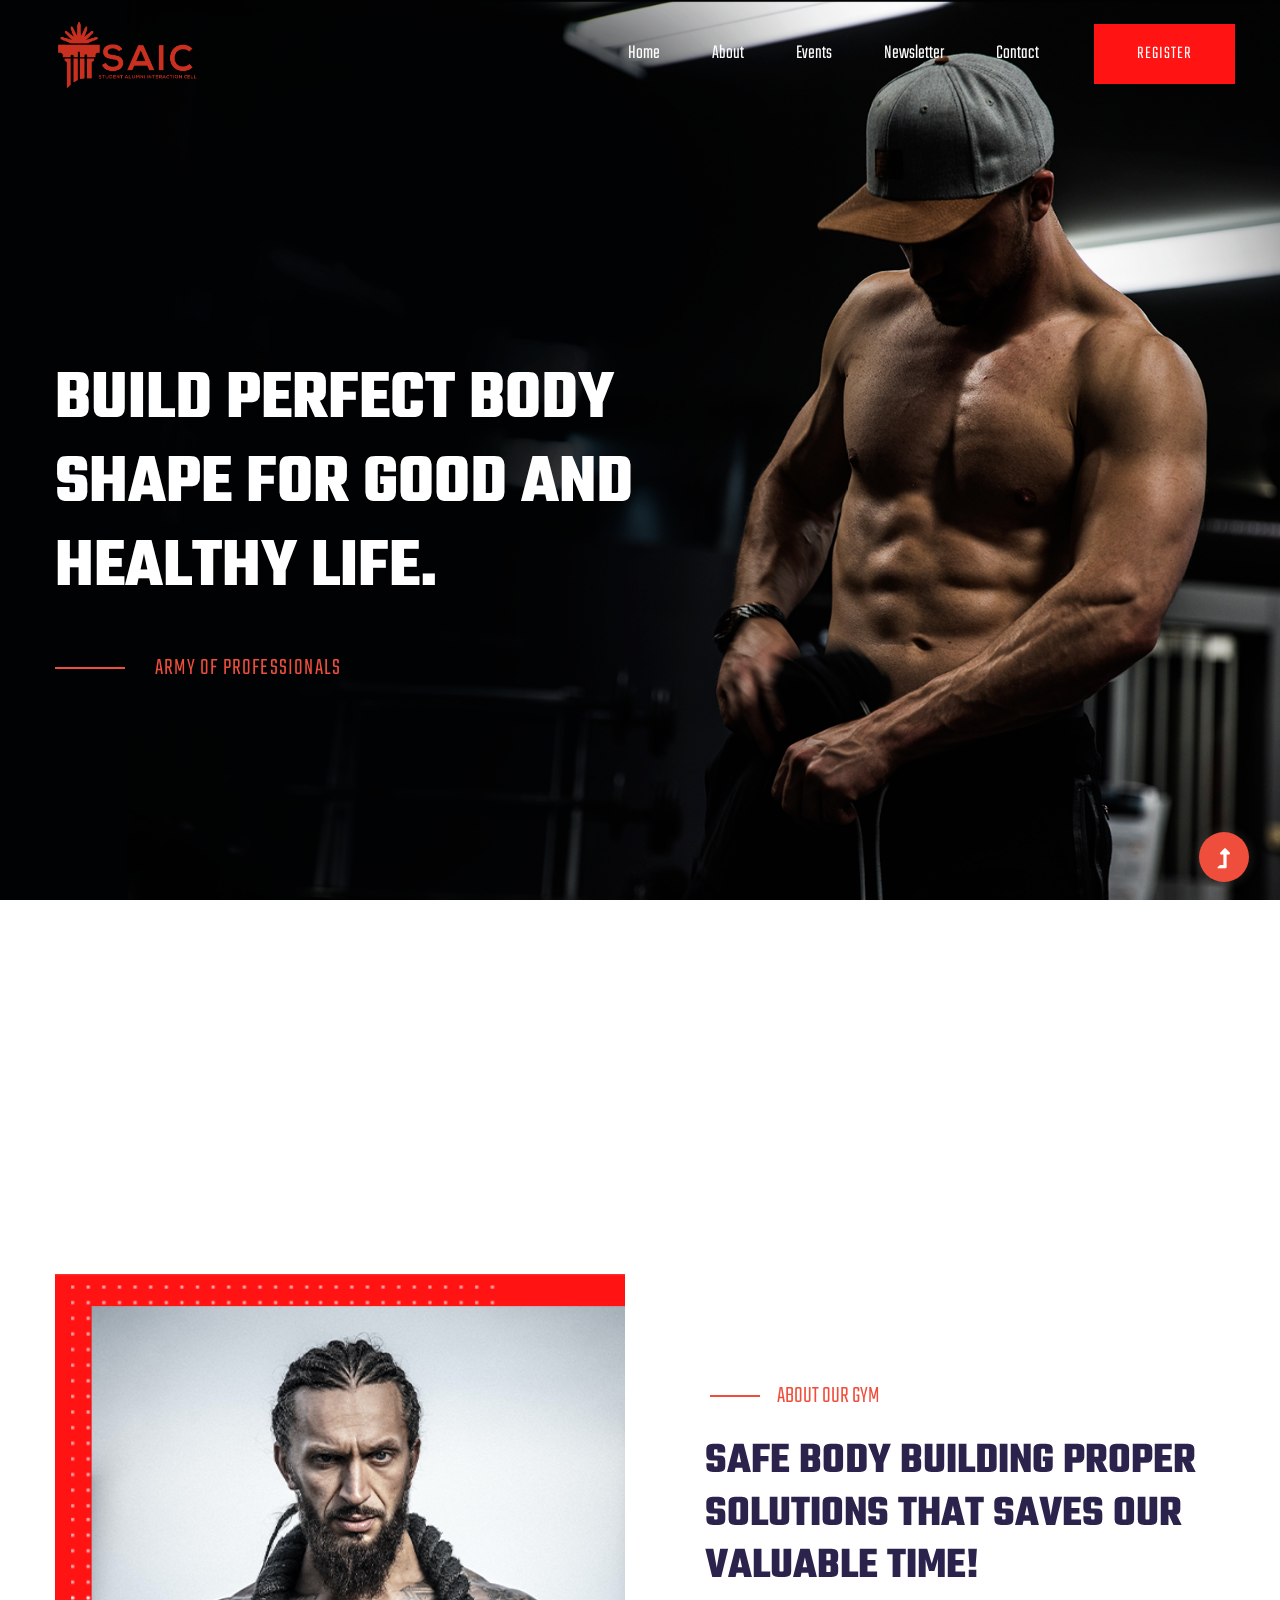
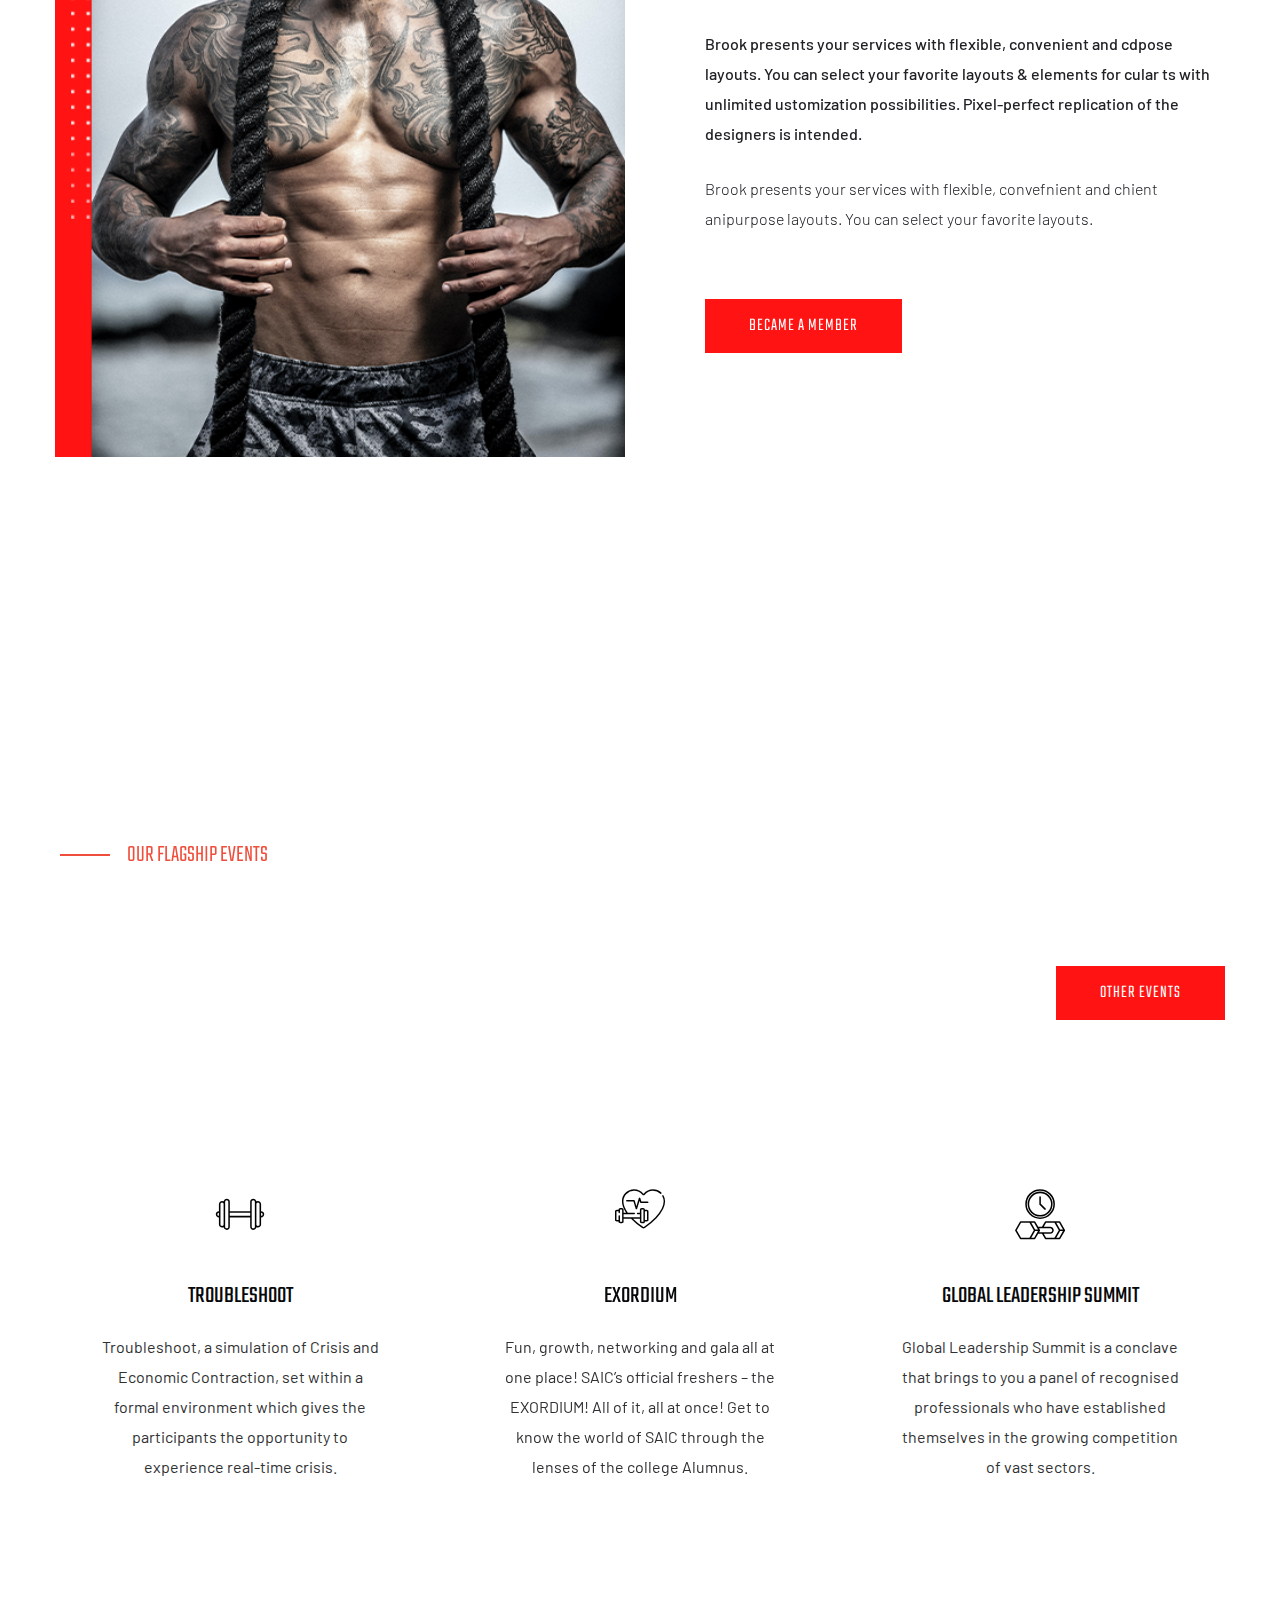
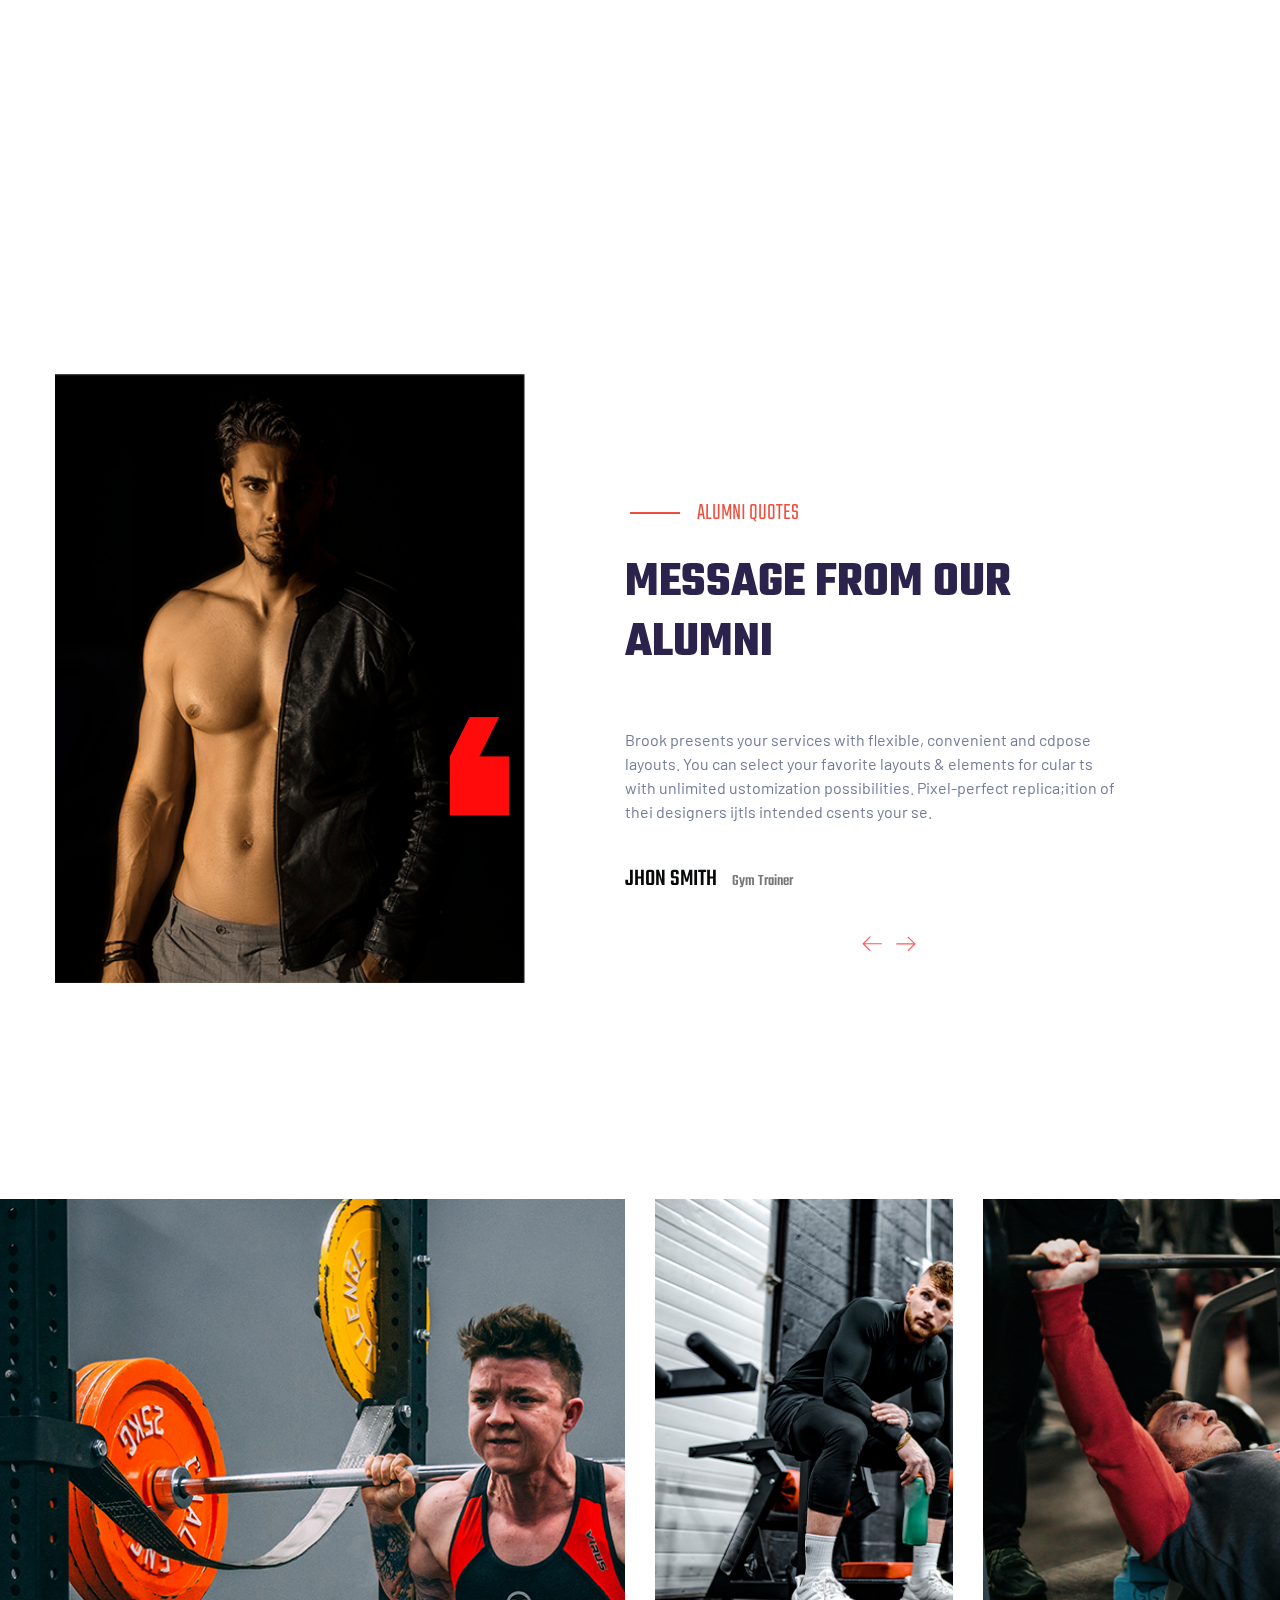
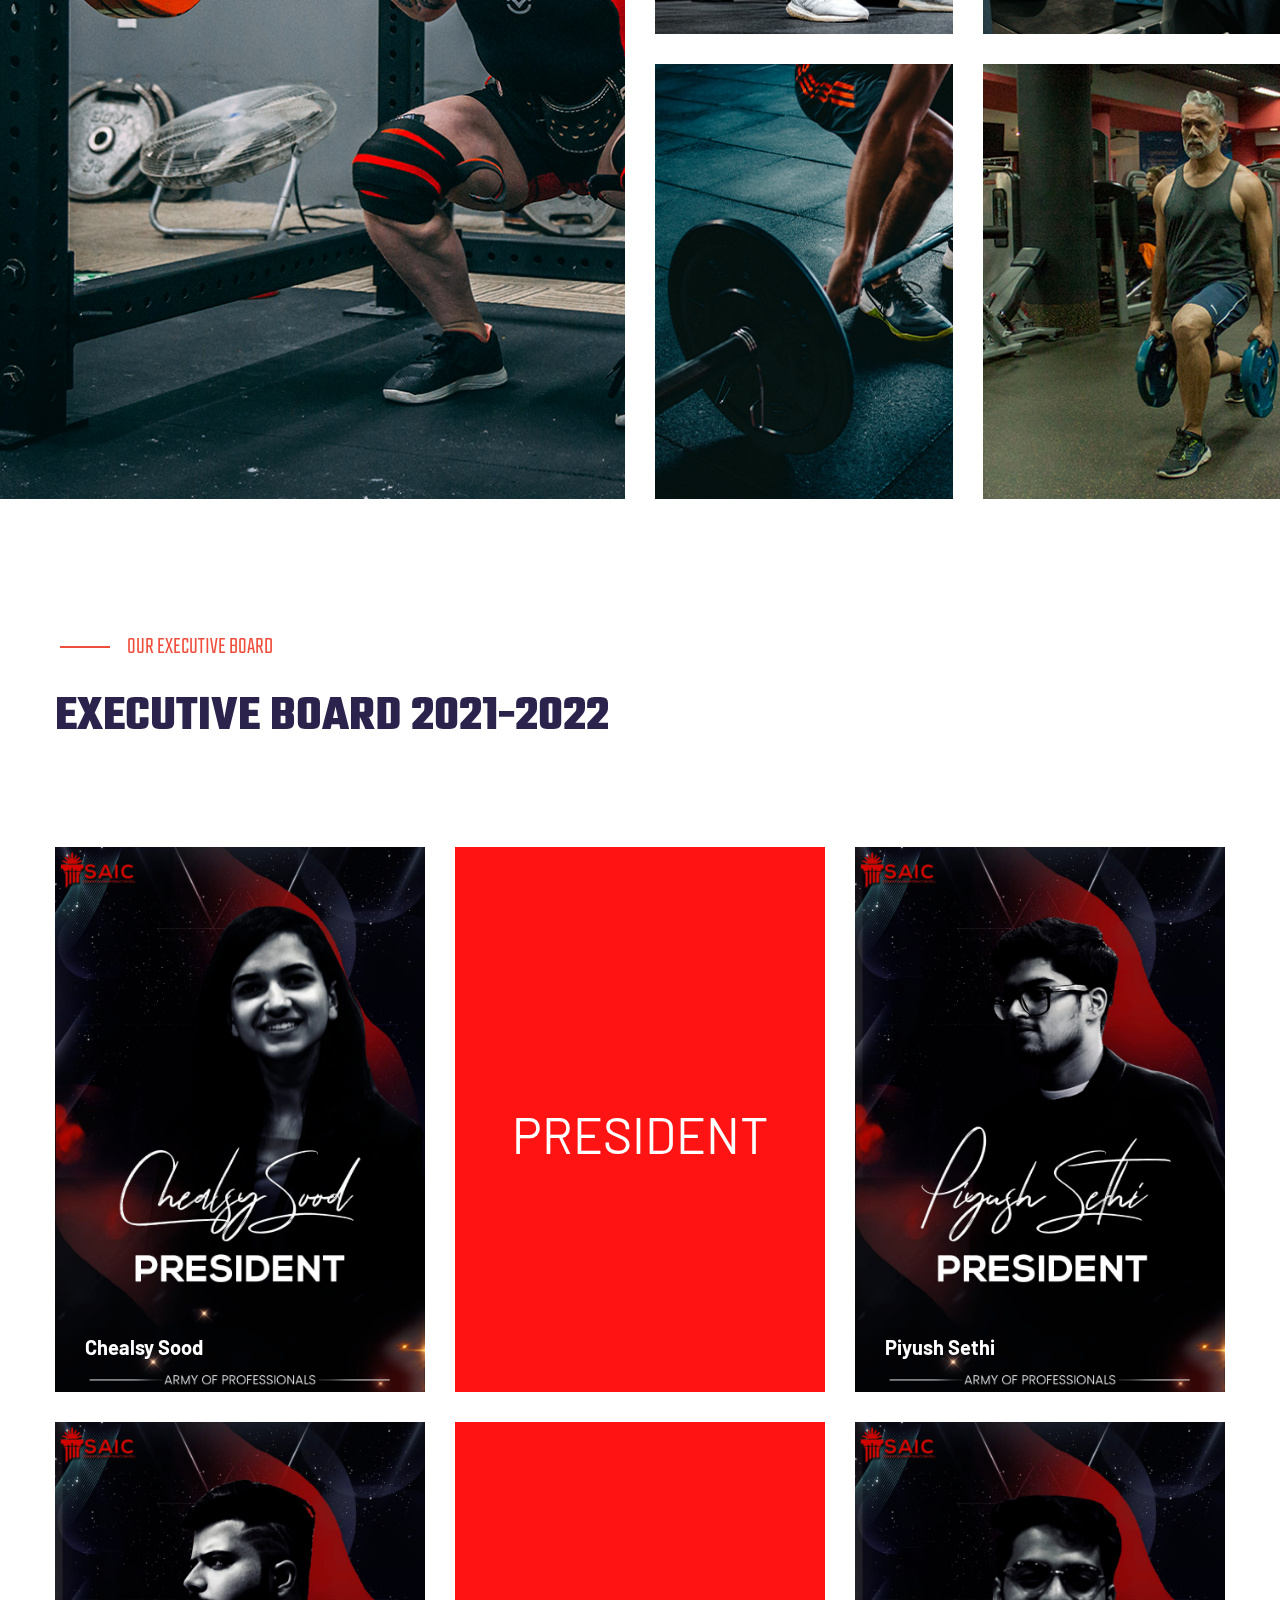
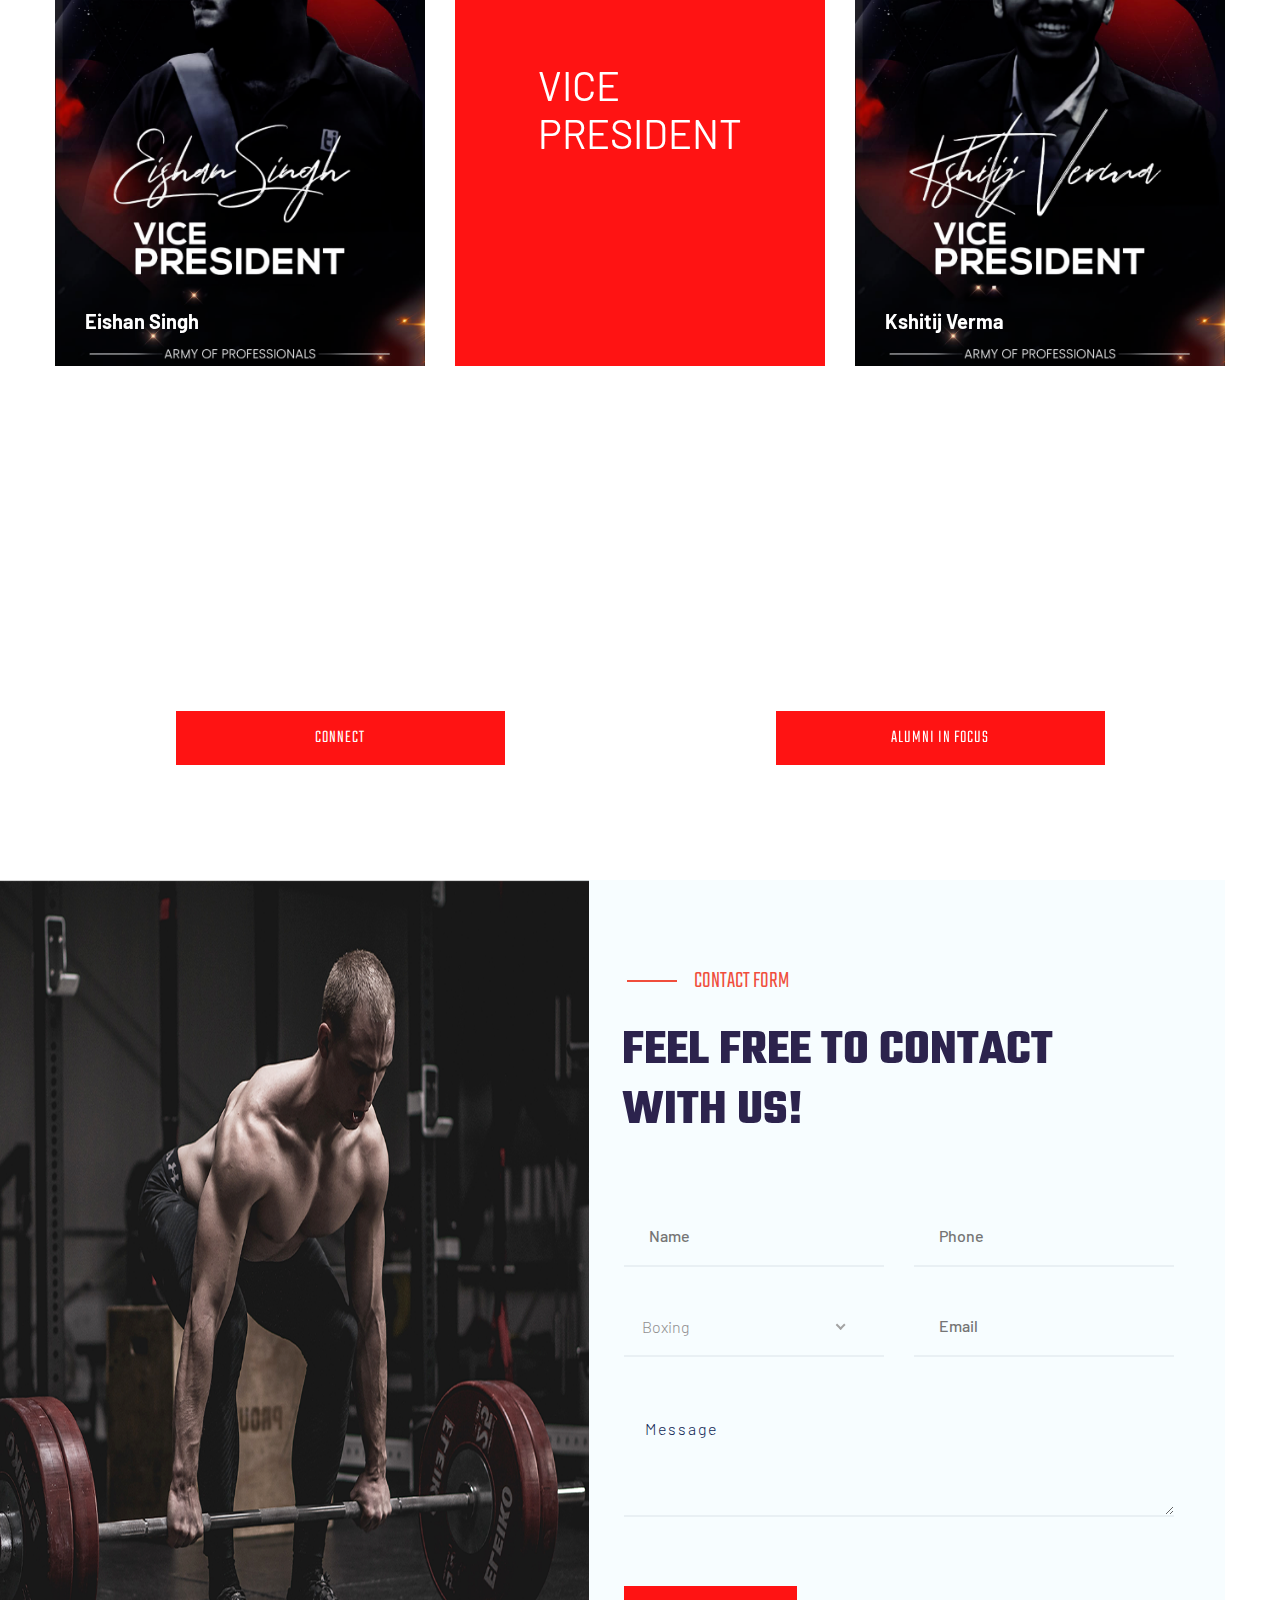
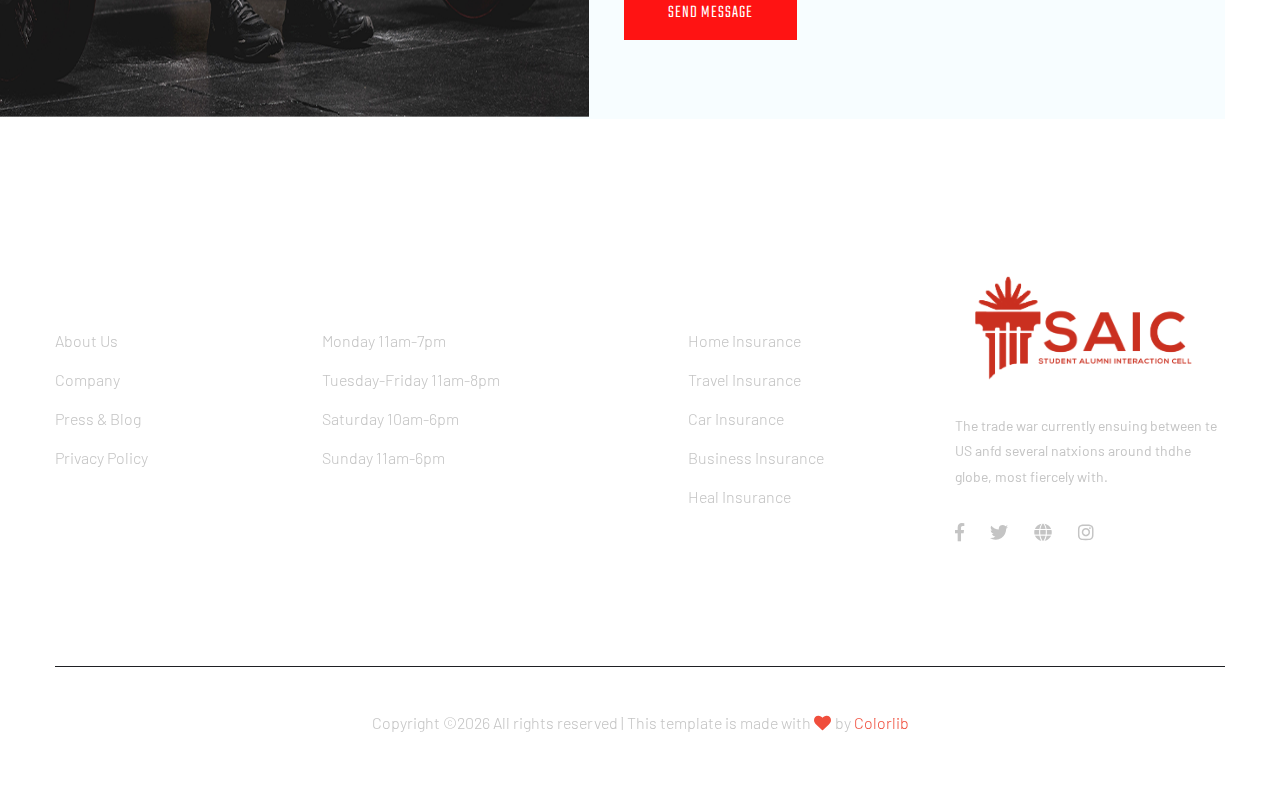
==== commit 8cbb6c06: "27 apr" ====
--- a/index.html
+++ b/index.html
@@ -3,7 +3,7 @@
 <head>
   <meta charset="utf-8">
   <meta http-equiv="x-ua-compatible" content="ie=edge">
-  <title> Health & Fitness | Template </title>
+  <title> Student Alumni Interaction Cell </title>
   <meta name="description" content="">
   <meta name="viewport" content="width=device-width, initial-scale=1">
   <link rel="manifest" href="site.webmanifest">
@@ -57,8 +57,7 @@
                     <ul id="navigation">
                       <li><a href="index.html">Home</a></li>
                       <li><a href="about.html">About</a></li>
-                      <li><a href="services.html">Events</a></li>
-                      <li><a href="schedule.html">News</a></li>
+                      <li><a href="gallery.html">Events</a></li>
                       <li><a href="" style="pointer-events: none;">Newsletter</a>
                         <ul class="submenu">
                           <li><a href="https://www.flipbookpdf.net/web/site/3e3a24c20e702d53c0e9763d670548fab8e97273202103.pdf.html#page/1">Connect</a></li>
@@ -70,7 +69,7 @@
                   </nav>
                 </div>
                 <div class="header-right-btn f-right d-none d-lg-block ml-30">
-                  <a href="from.html" class="btn header-btn">Become a member</a>
+                  <a href="Register.html" class="btn header-btn">Register</a>
                 </div>
               </div>
             </div>
@@ -94,9 +93,8 @@
             <div class="row">
               <div class="col-xl-7 col-lg-9 col-md-8 col-sm-9">
                 <div class="hero__caption">
-                  <span data-animation="fadeInLeft" data-delay="0.1s">with patrick potter</span>
                   <h1 data-animation="fadeInLeft" data-delay="0.4s">Build Perfect body Shape for good and Healthy life.</h1>
-                  <a href="from.html" class="btn hero-btn" data-animation="fadeInLeft" data-delay="0.8s">became a member</a>
+                  <span data-animation="fadeInLeft" data-delay="0.1s">Army of professionals</span>
                 </div>
               </div>
             </div>
@@ -108,9 +106,8 @@
             <div class="row">
               <div class="col-xl-7 col-lg-9 col-md-8 col-sm-9">
                 <div class="hero__caption">
-                  <span data-animation="fadeInLeft" data-delay="0.1s">with patrick potter</span>
                   <h1 data-animation="fadeInLeft" data-delay="0.4s">Build Perfect body Shape for good and Healthy life.</h1>
-                  <a href="from.html" class="btn hero-btn" data-animation="fadeInLeft" data-delay="0.8s">became a member</a>
+                  <span data-animation="fadeInLeft" data-delay="0.1s">Army of professionals</span>
                 </div>
               </div>
             </div>
@@ -158,7 +155,7 @@
                             </div>
                         </div>
                         <div class="col-xl-2 col-lg-2 col-md-3">
-                            <a href="services.html" class="btn wantToWork-btn f-right">Other Events</a>
+                            <a href="gallery.html" class="btn wantToWork-btn f-right">Other Events</a>
                         </div>
                     </div>
                 </div>
@@ -172,11 +169,11 @@
                                 <i class="flaticon-fitness"></i>
                             </div>
                             <div class="cat-cap">
-                                <h5><a href="services.html">TROUBLESHOOT</a></h5>
+                                <h5><a href="gallery.html">TROUBLESHOOT</a></h5>
                                 <p>Troubleshoot, a simulation of Crisis and Economic Contraction, set within a formal environment which gives the participants the opportunity to experience real-time crisis.</p>
                             </div>
                             <div class="img-cap">
-                                <a href="services.html" class="">Read More <i class="ti-arrow-right"></i></a>
+                                <a href="gallery.html" class="">Read More <i class="ti-arrow-right"></i></a>
                             </div>
                         </div>
                     </div>
@@ -186,11 +183,11 @@
                                 <i class="flaticon-healthcare-and-medical"></i>
                             </div>
                             <div class="cat-cap">
-                                <h5><a href="services.html">EXORDIUM</a></h5>
+                                <h5><a href="gallery.html">EXORDIUM</a></h5>
                                 <p>Fun, growth, networking and gala all at one place! SAIC’s official freshers – the EXORDIUM! All of it, all at once! Get to know the world of SAIC through the lenses of the college Alumnus.</p>
                             </div>
                             <div class="img-cap">
-                                <a href="services.html" class="">Read More<i class="ti-arrow-right"></i></a>
+                                <a href="gallery.html" class="">Read More<i class="ti-arrow-right"></i></a>
                             </div>
                         </div>
                     </div>
@@ -200,11 +197,11 @@
                                 <i class="flaticon-clock"></i>
                             </div>
                             <div class="cat-cap">
-                                <h5><a href="services.html">GLOBAL LEADERSHIP SUMMIT</a></h5>
+                                <h5><a href="gallery.html">GLOBAL LEADERSHIP SUMMIT</a></h5>
                                 <p>Global Leadership Summit is a conclave that brings to you a panel of recognised professionals who have established themselves in the growing competition of vast sectors.</p>
                             </div>
                             <div class="img-cap">
-                                <a href="services.html" class="">Read More <i class="ti-arrow-right"></i></a>
+                                <a href="gallery.html" class="">Read More <i class="ti-arrow-right"></i></a>
                             </div>
                         </div>
                     </div>
--- a/assets/css/style.css
+++ b/assets/css/style.css
@@ -1 +1 @@
-@import url("https://fonts.googleapis.com/css2?family=Barlow:wght@300;400;500;600;700&family=Teko:wght@300;400;500;600;700&display=swap");.white-bg{background:#ffffff}.gray-bg{background:#f5f5f5}.gray-bg{background:#f7f7fd}.white-bg{background:#fff}.black-bg{background:#16161a}.theme-bg{background:#f04e3c}.brand-bg{background:#f1f4fa}.testimonial-bg{background:#f9fafc}.white-color{color:#fff}.black-color{color:#16161a}.theme-color{color:#f04e3c}.boxed-btn{background:#fff;color:#f04e3c !important;display:inline-block;padding:18px 44px;font-family:"Teko",sans-serif;font-size:14px;font-weight:400;border:0;border:1px solid #f04e3c;letter-spacing:3px;text-align:center;color:#f04e3c;text-transform:uppercase;cursor:pointer}.boxed-btn:hover{background:#f04e3c;color:#fff !important;border:1px solid #f04e3c}.boxed-btn:focus{outline:none}.boxed-btn.large-width{width:220px}[data-overlay]{position:relative;background-size:cover;background-repeat:no-repeat;background-position:center center}[data-overlay]::before{position:absolute;left:0;top:0;right:0;bottom:0;content:""}[data-opacity="1"]::before{opacity:0.1}[data-opacity="2"]::before{opacity:0.2}[data-opacity="3"]::before{opacity:0.3}[data-opacity="4"]::before{opacity:0.4}[data-opacity="5"]::before{opacity:0.5}[data-opacity="6"]::before{opacity:0.6}[data-opacity="7"]::before{opacity:0.7}[data-opacity="8"]::before{opacity:0.8}[data-opacity="9"]::before{opacity:0.9}body{font-family:"Barlow",sans-serif;font-weight:normal;font-style:normal}h1,h2,h3,h4,h5,h6{font-family:"Teko",sans-serif;color:#2c234d;margin-top:0px;font-style:normal;font-weight:500;text-transform:normal}p{font-family:"Barlow",sans-serif;color:#10285d;font-size:16px;line-height:30px;margin-bottom:15px;font-weight:normal}.bg-img-1{background-image:url(../img/slider/slider-img-1.jpg)}.bg-img-2{background-image:url(../img/background-img/bg-img-2.jpg)}.cta-bg-1{background-image:url(../img/background-img/bg-img-3.jpg)}.img{max-width:100%;-webkit-transition:.3s;-moz-transition:.3s;-o-transition:.3s;transition:.3s}.f-left{float:left}.f-right{float:right}.fix{overflow:hidden}.clear{clear:both}a,.button{-webkit-transition:.3s;-moz-transition:.3s;-o-transition:.3s;transition:.3s}a:focus,.button:focus{text-decoration:none;outline:none}a{color:#635c5c}a:hover{color:#fff}a:focus,a:hover,.portfolio-cat a:hover,.footer -menu li a:hover{text-decoration:none}a,button{color:#fff;outline:medium none}button:focus,input:focus,input:focus,textarea,textarea:focus{outline:0}.uppercase{text-transform:uppercase}input:focus::-moz-placeholder{opacity:0;-webkit-transition:.4s;-o-transition:.4s;transition:.4s}.capitalize{text-transform:capitalize}h1 a,h2 a,h3 a,h4 a,h5 a,h6 a{color:inherit}ul{margin:0px;padding:0px}li{list-style:none}hr{border-bottom:1px solid #eceff8;border-top:0 none;margin:30px 0;padding:0}.theme-overlay{position:relative}.theme-overlay::before{background:#1696e7 none repeat scroll 0 0;content:"";height:100%;left:0;opacity:0.6;position:absolute;top:0;width:100%}.overlay{position:relative;z-index:0}.overlay::before{position:absolute;content:"";top:0;left:0;width:100%;height:100%;z-index:-1}.overlay2{position:relative;z-index:0}.overlay2::before{position:absolute;content:"";background-color:#2E2200;top:0;left:0;width:100%;height:100%;z-index:-1;opacity:0.5}.section-padding{padding-top:120px;padding-bottom:120px}.separator{border-top:1px solid #f2f2f2}.mb-90{margin-bottom:90px}@media (max-width: 767px){.mb-90{margin-bottom:30px}}@media (min-width: 768px) and (max-width: 991px){.mb-90{margin-bottom:45px}}.owl-carousel .owl-nav div{background:rgba(255,255,255,0.8) none repeat scroll 0 0;height:40px;left:20px;line-height:40px;font-size:22px;color:#646464;opacity:1;visibility:visible;position:absolute;text-align:center;top:50%;transform:translateY(-50%);transition:all 0.3s ease 0s;width:40px}.owl-carousel .owl-nav div.owl-next{left:auto;right:-30px}.owl-carousel .owl-nav div.owl-next i{position:relative;right:0;top:1px}.owl-carousel .owl-nav div.owl-prev i{position:relative;right:1px;top:0px}.owl-carousel:hover .owl-nav div{opacity:1;visibility:visible}.owl-carousel:hover .owl-nav div:hover{color:#fff;background:#ff3500}.btn{background:#ff1313;font-family:"Teko",sans-serif;text-transform:uppercase;padding:27px 44px;color:#fff;cursor:pointer;display:inline-block;font-size:18px;font-weight:300;border-radius:0px;line-height:1;-moz-user-select:none;letter-spacing:1px;line-height:0;margin-bottom:0;margin:10px;cursor:pointer;transition:color 0.4s linear;position:relative;z-index:1;border:0;overflow:hidden;margin:0}.btn::before{content:"";position:absolute;left:0;top:0;width:101%;height:101%;background:#c20505;z-index:1;border-radius:5px;transition:transform 0.5s;transition-timing-function:ease;transform-origin:0 0;transition-timing-function:cubic-bezier(0.5, 1.6, 0.4, 0.7);transform:scaleX(0);border-radius:0px}.btn:hover::before{transform:scaleX(1);color:#fff !important;z-index:-1}.btn:hover{background-position:right}.btn.focus,.btn:focus{outline:0;box-shadow:none}.about-btn{padding:19px 97px 19px 20px}.header-btn{padding:30px 43px}.hero-btn{padding:32px 41px}.white-btn{padding:30px 39px;background:#fff;color:#331391 !important}.black-btn{padding:14px 35px;background:#000}.black-btn::before{background:#331391}.submit-btn2{background:#ec5b53;width:100%;height:60px;padding:10px 20px;border:0;color:#fff;text-transform:capitalize;cursor:pointer;font-size:16px;border-radius:0px}.white-btn{background:#fff;color:#000}.white-btn::before{background:#000;color:#fff}.border-btn{border:1px solid #ff5600;color:#464d65;background:none;border-radius:5px;text-transform:capitalize;padding:19px 47px;-moz-user-select:none;cursor:pointer;display:inline-block;font-size:14px;font-weight:500;letter-spacing:1px;margin-bottom:0;position:relative;transition:color 0.4s linear;position:relative;overflow:hidden;margin:0}@media (max-width: 575px){.border-btn{display:none}}.border-btn::before{border:1px solid transparent;content:"";position:absolute;left:0;top:0;width:101%;height:101%;background:#f04e3c;z-index:-1;transition:transform 0.5s;transition-timing-function:ease;transform-origin:0 0;transition-timing-function:cubic-bezier(0.5, 1.6, 0.4, 0.7);transform:scaleY(0);border-radius:0}.border-btn:hover::before{transform:scaleY(1);border:1px solid transparent}.breadcrumb>.active{color:#888}#scrollUp,#back-top{background:#f04e3c;height:50px;width:50px;right:31px;bottom:18px;position:fixed;color:#fff;font-size:20px;text-align:center;border-radius:50%;line-height:48px;border:2px solid transparent;box-shadow:0 0 10px 3px rgba(108,98,98,0.2)}@media (max-width: 575px){#scrollUp,#back-top{right:16px}}#scrollUp a i,#back-top a i{display:block;line-height:50px}#scrollUp:hover{color:#fff}.sticky-bar{left:0;margin:auto;position:fixed;top:0;width:100%;-webkit-box-shadow:0 10px 15px rgba(25,25,25,0.1);box-shadow:0 10px 15px rgba(25,25,25,0.1);z-index:9999;-webkit-animation:300ms ease-in-out 0s normal none 1 running fadeInDown;animation:300ms ease-in-out 0s normal none 1 running fadeInDown;-webkit-box-shadow:0 10px 15px rgba(25,25,25,0.1);background:#fff}.mt-5{margin-top:5px}.mt-10{margin-top:10px}.mt-15{margin-top:15px}.mt-20{margin-top:20px}.mt-25{margin-top:25px}.mt-30{margin-top:30px}.mt-35{margin-top:35px}.mt-40{margin-top:40px}.mt-45{margin-top:45px}.mt-50{margin-top:50px}.mt-55{margin-top:55px}.mt-60{margin-top:60px}.mt-65{margin-top:65px}.mt-70{margin-top:70px}.mt-75{margin-top:75px}.mt-80{margin-top:80px}.mt-85{margin-top:85px}.mt-90{margin-top:90px}.mt-95{margin-top:95px}.mt-100{margin-top:100px}.mt-105{margin-top:105px}.mt-110{margin-top:110px}.mt-115{margin-top:115px}.mt-120{margin-top:120px}.mt-125{margin-top:125px}.mt-130{margin-top:130px}.mt-135{margin-top:135px}.mt-140{margin-top:140px}.mt-145{margin-top:145px}.mt-150{margin-top:150px}.mt-155{margin-top:155px}.mt-160{margin-top:160px}.mt-165{margin-top:165px}.mt-170{margin-top:170px}.mt-175{margin-top:175px}.mt-180{margin-top:180px}.mt-185{margin-top:185px}.mt-190{margin-top:190px}.mt-195{margin-top:195px}.mt-200{margin-top:200px}.mb-5{margin-bottom:5px}.mb-10{margin-bottom:10px}.mb-15{margin-bottom:15px}.mb-20{margin-bottom:20px}.mb-25{margin-bottom:25px}.mb-30{margin-bottom:30px}.mb-35{margin-bottom:35px}.mb-40{margin-bottom:40px}.mb-45{margin-bottom:45px}.mb-50{margin-bottom:50px}.mb-55{margin-bottom:55px}.mb-60{margin-bottom:60px}.mb-65{margin-bottom:65px}.mb-70{margin-bottom:70px}.mb-75{margin-bottom:75px}.mb-80{margin-bottom:80px}.mb-85{margin-bottom:85px}.mb-90{margin-bottom:90px}.mb-95{margin-bottom:95px}.mb-100{margin-bottom:100px}.mb-105{margin-bottom:105px}.mb-110{margin-bottom:110px}.mb-115{margin-bottom:115px}.mb-120{margin-bottom:120px}.mb-125{margin-bottom:125px}.mb-130{margin-bottom:130px}.mb-135{margin-bottom:135px}.mb-140{margin-bottom:140px}.mb-145{margin-bottom:145px}.mb-150{margin-bottom:150px}.mb-155{margin-bottom:155px}.mb-160{margin-bottom:160px}.mb-165{margin-bottom:165px}.mb-170{margin-bottom:170px}.mb-175{margin-bottom:175px}.mb-180{margin-bottom:180px}.mb-185{margin-bottom:185px}.mb-190{margin-bottom:190px}.mb-195{margin-bottom:195px}.mb-200{margin-bottom:200px}.ml-5{margin-left:5px}.ml-10{margin-left:10px}.ml-15{margin-left:15px}.ml-20{margin-left:20px}.ml-25{margin-left:25px}.ml-30{margin-left:30px}.ml-35{margin-left:35px}.ml-40{margin-left:40px}.ml-45{margin-left:45px}.ml-50{margin-left:50px}.ml-55{margin-left:55px}.ml-60{margin-left:60px}.ml-65{margin-left:65px}.ml-70{margin-left:70px}.ml-75{margin-left:75px}.ml-80{margin-left:80px}.ml-85{margin-left:85px}.ml-90{margin-left:90px}.ml-95{margin-left:95px}.ml-100{margin-left:100px}.ml-105{margin-left:105px}.ml-110{margin-left:110px}.ml-115{margin-left:115px}.ml-120{margin-left:120px}.ml-125{margin-left:125px}.ml-130{margin-left:130px}.ml-135{margin-left:135px}.ml-140{margin-left:140px}.ml-145{margin-left:145px}.ml-150{margin-left:150px}.ml-155{margin-left:155px}.ml-160{margin-left:160px}.ml-165{margin-left:165px}.ml-170{margin-left:170px}.ml-175{margin-left:175px}.ml-180{margin-left:180px}.ml-185{margin-left:185px}.ml-190{margin-left:190px}.ml-195{margin-left:195px}.ml-200{margin-left:200px}.mr-5{margin-right:5px}.mr-10{margin-right:10px}.mr-15{margin-right:15px}.mr-20{margin-right:20px}.mr-25{margin-right:25px}.mr-30{margin-right:30px}.mr-35{margin-right:35px}.mr-40{margin-right:40px}.mr-45{margin-right:45px}.mr-50{margin-right:50px}.mr-55{margin-right:55px}.mr-60{margin-right:60px}.mr-65{margin-right:65px}.mr-70{margin-right:70px}.mr-75{margin-right:75px}.mr-80{margin-right:80px}.mr-85{margin-right:85px}.mr-90{margin-right:90px}.mr-95{margin-right:95px}.mr-100{margin-right:100px}.mr-105{margin-right:105px}.mr-110{margin-right:110px}.mr-115{margin-right:115px}.mr-120{margin-right:120px}.mr-125{margin-right:125px}.mr-130{margin-right:130px}.mr-135{margin-right:135px}.mr-140{margin-right:140px}.mr-145{margin-right:145px}.mr-150{margin-right:150px}.mr-155{margin-right:155px}.mr-160{margin-right:160px}.mr-165{margin-right:165px}.mr-170{margin-right:170px}.mr-175{margin-right:175px}.mr-180{margin-right:180px}.mr-185{margin-right:185px}.mr-190{margin-right:190px}.mr-195{margin-right:195px}.mr-200{margin-right:200px}.pt-5{padding-top:5px}.pt-10{padding-top:10px}.pt-15{padding-top:15px}.pt-20{padding-top:20px}.pt-25{padding-top:25px}.pt-30{padding-top:30px}.pt-35{padding-top:35px}.pt-40{padding-top:40px}.pt-45{padding-top:45px}.pt-50{padding-top:50px}.pt-55{padding-top:55px}.pt-60{padding-top:60px}.pt-65{padding-top:65px}.pt-70{padding-top:70px}.pt-75{padding-top:75px}.pt-80{padding-top:80px}.pt-85{padding-top:85px}.pt-90{padding-top:90px}.pt-95{padding-top:95px}.pt-100{padding-top:100px}.pt-105{padding-top:105px}.pt-110{padding-top:110px}.pt-115{padding-top:115px}.pt-120{padding-top:120px}.pt-125{padding-top:125px}.pt-130{padding-top:130px}.pt-135{padding-top:135px}.pt-140{padding-top:140px}.pt-145{padding-top:145px}.pt-150{padding-top:150px}.pt-155{padding-top:155px}.pt-160{padding-top:160px}.pt-165{padding-top:165px}.pt-170{padding-top:170px}.pt-175{padding-top:175px}.pt-180{padding-top:180px}.pt-185{padding-top:185px}.pt-190{padding-top:190px}.pt-195{padding-top:195px}.pt-200{padding-top:200px}.pt-260{padding-top:260px}.pb-5{padding-bottom:5px}.pb-10{padding-bottom:10px}.pb-15{padding-bottom:15px}.pb-20{padding-bottom:20px}.pb-25{padding-bottom:25px}.pb-30{padding-bottom:30px}.pb-35{padding-bottom:35px}.pb-40{padding-bottom:40px}.pb-45{padding-bottom:45px}.pb-50{padding-bottom:50px}.pb-55{padding-bottom:55px}.pb-60{padding-bottom:60px}.pb-65{padding-bottom:65px}.pb-70{padding-bottom:70px}.pb-75{padding-bottom:75px}.pb-80{padding-bottom:80px}.pb-85{padding-bottom:85px}.pb-90{padding-bottom:90px}.pb-95{padding-bottom:95px}.pb-100{padding-bottom:100px}.pb-105{padding-bottom:105px}.pb-110{padding-bottom:110px}.pb-115{padding-bottom:115px}.pb-120{padding-bottom:120px}.pb-125{padding-bottom:125px}.pb-130{padding-bottom:130px}.pb-135{padding-bottom:135px}.pb-140{padding-bottom:140px}.pb-145{padding-bottom:145px}.pb-150{padding-bottom:150px}.pb-155{padding-bottom:155px}.pb-160{padding-bottom:160px}.pb-165{padding-bottom:165px}.pb-170{padding-bottom:170px}.pb-175{padding-bottom:175px}.pb-180{padding-bottom:180px}.pb-185{padding-bottom:185px}.pb-190{padding-bottom:190px}.pb-195{padding-bottom:195px}.pb-200{padding-bottom:200px}.pl-5{padding-left:5px}.pl-10{padding-left:10px}.pl-15{padding-left:15px}.pl-20{padding-left:20px}.pl-25{padding-left:25px}.pl-30{padding-left:30px}.pl-35{padding-left:35px}.pl-40{padding-left:40px}.pl-45{padding-left:45px}.pl-50{padding-left:50px}.pl-55{padding-left:55px}.pl-60{padding-left:60px}.pl-65{padding-left:65px}.pl-70{padding-left:70px}.pl-75{padding-left:75px}.pl-80{padding-left:80px}.pl-85{padding-left:85px}.pl-90{padding-left:90px}.pl-95{padding-left:95px}.pl-100{padding-left:100px}.pl-105{padding-left:105px}.pl-110{padding-left:110px}.pl-115{padding-left:115px}.pl-120{padding-left:120px}.pl-125{padding-left:125px}.pl-130{padding-left:130px}.pl-135{padding-left:135px}.pl-140{padding-left:140px}.pl-145{padding-left:145px}.pl-150{padding-left:150px}.pl-155{padding-left:155px}.pl-160{padding-left:160px}.pl-165{padding-left:165px}.pl-170{padding-left:170px}.pl-175{padding-left:175px}.pl-180{padding-left:180px}.pl-185{padding-left:185px}.pl-190{padding-left:190px}.pl-195{padding-left:195px}.pl-200{padding-left:200px}.pr-5{padding-right:5px}.pr-10{padding-right:10px}.pr-15{padding-right:15px}.pr-20{padding-right:20px}.pr-25{padding-right:25px}.pr-30{padding-right:30px}.pr-35{padding-right:35px}.pr-40{padding-right:40px}.pr-45{padding-right:45px}.pr-50{padding-right:50px}.pr-55{padding-right:55px}.pr-60{padding-right:60px}.pr-65{padding-right:65px}.pr-70{padding-right:70px}.pr-75{padding-right:75px}.pr-80{padding-right:80px}.pr-85{padding-right:85px}.pr-90{padding-right:90px}.pr-95{padding-right:95px}.pr-100{padding-right:100px}.pr-105{padding-right:105px}.pr-110{padding-right:110px}.pr-115{padding-right:115px}.pr-120{padding-right:120px}.pr-125{padding-right:125px}.pr-130{padding-right:130px}.pr-135{padding-right:135px}.pr-140{padding-right:140px}.pr-145{padding-right:145px}.pr-150{padding-right:150px}.pr-155{padding-right:155px}.pr-160{padding-right:160px}.pr-165{padding-right:165px}.pr-170{padding-right:170px}.pr-175{padding-right:175px}.pr-180{padding-right:180px}.pr-185{padding-right:185px}.pr-190{padding-right:190px}.pr-195{padding-right:195px}.pr-200{padding-right:200px}.bounce-animate{animation-name:float-bob;animation-duration:2s;animation-iteration-count:infinite;-moz-animation-name:float-bob;-moz-animation-duration:2s;-moz-animation-iteration-count:infinite;-moz-animation-timing-function:linear;-ms-animation-name:float-bob;-ms-animation-duration:2s;-ms-animation-iteration-count:infinite;-ms-animation-timing-function:linear;-o-animation-name:float-bob;-o-animation-duration:2s;-o-animation-iteration-count:infinite;-o-animation-timing-function:linear}@-webkit-keyframes float-bob{0%{-webkit-transform:translateY(-20px);transform:translateY(-20px)}50%{-webkit-transform:translateY(-10px);transform:translateY(-10px)}100%{-webkit-transform:translateY(-20px);transform:translateY(-20px)}}.heartbeat{animation:heartbeat 1s infinite alternate}@-webkit-keyframes heartbeat{to{-webkit-transform:scale(1.03);transform:scale(1.03)}}.rotateme{-webkit-animation-name:rotateme;animation-name:rotateme;-webkit-animation-duration:30s;animation-duration:30s;-webkit-animation-iteration-count:infinite;animation-iteration-count:infinite;-webkit-animation-timing-function:linear;animation-timing-function:linear}@keyframes rotateme{from{-webkit-transform:rotate(0deg);transform:rotate(0deg)}to{-webkit-transform:rotate(360deg);transform:rotate(360deg)}}@-webkit-keyframes rotateme{from{-webkit-transform:rotate(0deg)}to{-webkit-transform:rotate(360deg)}}.preloader{background-color:#f7f7f7;width:100%;height:100%;position:fixed;top:0;left:0;right:0;bottom:0;z-index:999999;-webkit-transition:.6s;-o-transition:.6s;transition:.6s;margin:0 auto}.preloader .preloader-circle{width:100px;height:100px;position:relative;border-style:solid;border-width:1px;border-top-color:#f04e3c;border-bottom-color:transparent;border-left-color:transparent;border-right-color:transparent;z-index:10;border-radius:50%;-webkit-box-shadow:0 1px 5px 0 rgba(35,181,185,0.15);box-shadow:0 1px 5px 0 rgba(35,181,185,0.15);background-color:#fff;-webkit-animation:zoom 2000ms infinite ease;animation:zoom 2000ms infinite ease;-webkit-transition:.6s;-o-transition:.6s;transition:.6s}.preloader .preloader-circle2{border-top-color:#0078ff}.preloader .preloader-img{position:absolute;top:50%;z-index:200;left:0;right:0;margin:0 auto;text-align:center;display:inline-block;-webkit-transform:translateY(-50%);-ms-transform:translateY(-50%);transform:translateY(-50%);padding-top:6px;-webkit-transition:.6s;-o-transition:.6s;transition:.6s}.preloader .preloader-img img{max-width:55px}.preloader .pere-text strong{font-weight:800;color:#dca73a;text-transform:uppercase}@-webkit-keyframes zoom{0%{-webkit-transform:rotate(0deg);transform:rotate(0deg);-webkit-transition:.6s;-o-transition:.6s;transition:.6s}100%{-webkit-transform:rotate(360deg);transform:rotate(360deg);-webkit-transition:.6s;-o-transition:.6s;transition:.6s}}@keyframes zoom{0%{-webkit-transform:rotate(0deg);transform:rotate(0deg);-webkit-transition:.6s;-o-transition:.6s;transition:.6s}100%{-webkit-transform:rotate(360deg);transform:rotate(360deg);-webkit-transition:.6s;-o-transition:.6s;transition:.6s}}.section-padding2{padding-top:200px;padding-bottom:200px}@media only screen and (min-width: 1200px) and (max-width: 1600px){.section-padding2{padding-top:200px;padding-bottom:200px}}@media only screen and (min-width: 992px) and (max-width: 1199px){.section-padding2{padding-top:200px;padding-bottom:200px}}@media only screen and (min-width: 768px) and (max-width: 991px){.section-padding2{padding-top:100px;padding-bottom:100px}}@media only screen and (min-width: 576px) and (max-width: 767px){.section-padding2{padding-top:70px;padding-bottom:70px}}@media (max-width: 575px){.section-padding2{padding-top:70px;padding-bottom:70px}}.pb-bottom{padding-bottom:200px}@media only screen and (min-width: 992px) and (max-width: 1199px){.pb-bottom{padding-bottom:200px}}@media only screen and (min-width: 768px) and (max-width: 991px){.pb-bottom{padding-bottom:50px}}@media only screen and (min-width: 576px) and (max-width: 767px){.pb-bottom{padding-bottom:10px}}@media (max-width: 575px){.pb-bottom{padding-bottom:10px}}.pb-top{padding-top:200px}@media only screen and (min-width: 768px) and (max-width: 991px){.pb-top{padding-top:70px}}@media only screen and (min-width: 576px) and (max-width: 767px){.pb-top{padding-top:70px}}@media (max-width: 575px){.pb-top{padding-top:70px}}.testimonial-padding{padding-top:190px;padding-bottom:170px}@media only screen and (min-width: 992px) and (max-width: 1199px){.testimonial-padding{padding-top:190px;padding-bottom:170px}}@media only screen and (min-width: 768px) and (max-width: 991px){.testimonial-padding{padding-top:70px;padding-bottom:60px}}@media only screen and (min-width: 576px) and (max-width: 767px){.testimonial-padding{padding-top:60px;padding-bottom:40px}}@media (max-width: 575px){.testimonial-padding{padding-top:60px;padding-bottom:40px}}.w-padding{padding-top:100px;padding-bottom:95px}@media only screen and (min-width: 576px) and (max-width: 767px){.w-padding{padding-top:70px;padding-bottom:70px}}@media (max-width: 575px){.w-padding{padding-top:70px;padding-bottom:70px}}.section-padding30{padding-top:195px;padding-bottom:180px}@media only screen and (min-width: 992px) and (max-width: 1199px){.section-padding30{padding-top:150px;padding-bottom:140px}}@media only screen and (min-width: 768px) and (max-width: 991px){.section-padding30{padding-top:100px;padding-bottom:70px}}@media only screen and (min-width: 576px) and (max-width: 767px){.section-padding30{padding-top:65px;padding-bottom:70px}}@media (max-width: 575px){.section-padding30{padding-top:65px;padding-bottom:70px}}.services-padding{padding-top:145px;padding-bottom:170px}@media only screen and (min-width: 992px) and (max-width: 1199px){.services-padding{padding-top:145px;padding-bottom:170px}}@media only screen and (min-width: 768px) and (max-width: 991px){.services-padding{padding-top:100px;padding-bottom:70px}}@media only screen and (min-width: 576px) and (max-width: 767px){.services-padding{padding-top:65px;padding-bottom:70px}}@media (max-width: 575px){.services-padding{padding-top:65px;padding-bottom:70px}}.section-paddingt30{padding-top:195px;padding-bottom:90px}@media only screen and (min-width: 992px) and (max-width: 1199px){.section-paddingt30{padding-top:150px;padding-bottom:90px}}@media only screen and (min-width: 768px) and (max-width: 991px){.section-paddingt30{padding-top:100px;padding-bottom:40px}}@media only screen and (min-width: 576px) and (max-width: 767px){.section-paddingt30{padding-top:65px;padding-bottom:10px}}@media (max-width: 575px){.section-paddingt30{padding-top:65px;padding-bottom:10px}}.section-padding3{padding-top:150px;padding-bottom:0}@media only screen and (min-width: 992px) and (max-width: 1199px){.section-padding3{padding-top:150px;padding-bottom:0}}@media only screen and (min-width: 768px) and (max-width: 991px){.section-padding3{padding-top:60px;padding-bottom:0}}@media only screen and (min-width: 576px) and (max-width: 767px){.section-padding3{padding-top:60px;padding-bottom:0}}@media (max-width: 575px){.section-padding3{padding-top:60px;padding-bottom:0}}.footer-padding{padding-top:150px;padding-bottom:70px}@media only screen and (min-width: 992px) and (max-width: 1199px){.footer-padding{padding-top:150px;padding-bottom:70px}}@media only screen and (min-width: 768px) and (max-width: 991px){.footer-padding{padding-top:100px;padding-bottom:50px}}@media only screen and (min-width: 576px) and (max-width: 767px){.footer-padding{padding-top:80px;padding-bottom:50px}}@media (max-width: 575px){.footer-padding{padding-top:80px;padding-bottom:0px}}@media (max-width: 575px){.section-tittle{margin-bottom:50px}}@media only screen and (min-width: 576px) and (max-width: 767px){.section-tittle{margin-bottom:50px}}.section-tittle span{font-family:"Teko",sans-serif;font-size:24px;font-weight:300;margin-left:72px;margin-bottom:22px;color:#f04e3c;text-transform:uppercase;display:inline-block;position:relative}@media (max-width: 575px){.section-tittle span{font-size:14px}}.section-tittle span::before{position:absolute;content:"";width:50px;height:2px;background:#f04e3c;top:0;left:-67px;top:50%;transform:translateY(-50%)}.section-tittle h2{font-size:50px;display:block;color:#2c234d;font-weight:700;text-transform:uppercase}@media only screen and (min-width: 992px) and (max-width: 1199px){.section-tittle h2{font-size:48px}}@media only screen and (min-width: 576px) and (max-width: 767px){.section-tittle h2{font-size:31px}}@media (max-width: 575px){.section-tittle h2{font-size:27px}}.section-tittle2 h2{color:#fff}@media only screen and (min-width: 992px) and (max-width: 1199px){.section-tittle2 h2{font-size:39px}}@media (max-width: 575px){.section-tittle2 h2{font-size:25px}}.section-tittle3 h2{font-size:44px}@media only screen and (min-width: 992px) and (max-width: 1199px){.section-tittle3 h2{font-size:38px}}@media (max-width: 575px){.section-tittle3 h2{font-size:26px}}.section-bg{background-size:cover;background-repeat:no-repeat;background-position:center center;background-attachment:fixed}.white-bg{background:#ffffff}.gray-bg{background:#f5f5f5}.gray-bg{background:#f7f7fd}.white-bg{background:#fff}.black-bg{background:#16161a}.theme-bg{background:#f04e3c}.brand-bg{background:#f1f4fa}.testimonial-bg{background:#f9fafc}.white-color{color:#fff}.black-color{color:#16161a}.theme-color{color:#f04e3c}.header-area .main-header{padding:0px 130px}@media only screen and (min-width: 1200px) and (max-width: 1600px){.header-area .main-header{padding:0px 30px}}@media only screen and (min-width: 992px) and (max-width: 1199px){.header-area .main-header{padding:0px 15px}}@media only screen and (min-width: 768px) and (max-width: 991px){.header-area .main-header{padding:22px 50px}}@media only screen and (min-width: 576px) and (max-width: 767px){.header-area .main-header{padding:22px 20px}}@media (max-width: 575px){.header-area .main-header{padding:22px 14px}}.header-area .main-header .main-menu ul li{display:inline-block;position:relative;z-index:1}.header-area .main-header .main-menu ul li a{color:#fff;font-weight:300;padding:39px 25px;display:block;font-size:20px;-webkit-transition:.3s;-moz-transition:.3s;-o-transition:.3s;transition:.3s;text-transform:capitalize;position:relative;font-family:"Teko",sans-serif}@media only screen and (min-width: 992px) and (max-width: 1199px){.header-area .main-header .main-menu ul li a{padding:39px 15px}}.header-area .main-header .main-menu ul li:hover>a{color:#f04e3c}.header-area .main-header .main-menu ul ul.submenu{position:absolute;width:170px;background:rgba(43,43,43,0.7);left:0;top:80%;visibility:hidden;opacity:0;box-shadow:0 0 10px 3px rgba(0,0,0,0.05);padding:17px 0;-webkit-transition:.3s;-moz-transition:.3s;-o-transition:.3s;transition:.3s}.header-area .main-header .main-menu ul ul.submenu>li{margin-left:7px;display:block}.header-area .main-header .main-menu ul ul.submenu>li>a{padding:6px 10px !important;font-size:16px;text-transform:capitalize;margin:0}.header-area .main-header .main-menu ul ul.submenu>li>a:hover{color:#f04e3c;background:none}.header-area .main-menu ul ul.submenu>li>a:hover{padding-left:13px !important}.header-area .main-menu ul>li:hover>ul.submenu{visibility:visible;opacity:1;top:100%}.header-transparent{position:absolute;top:0;right:0;left:0;z-index:9}.header-sticky.sticky-bar{background:#000}.header-sticky.sticky-bar.sticky .main-menu ul li a{padding:20px 20px !important}@media only screen and (min-width: 768px) and (max-width: 991px){.header-sticky.sticky-bar.sticky{padding:15px 0px}}@media only screen and (min-width: 576px) and (max-width: 767px){.header-sticky.sticky-bar.sticky{padding:15px 0px}}@media (max-width: 575px){.header-sticky.sticky-bar.sticky{padding:15px 0px}}.mobile_menu{position:absolute;right:0px;width:100%;z-index:99}.mobile_menu .slicknav_menu{background:transparent;margin-top:0px !important}.mobile_menu .slicknav_menu .slicknav_btn{top:-36px}.mobile_menu .slicknav_menu .slicknav_btn .slicknav_icon-bar{background-color:#f04e3c !important}.mobile_menu .slicknav_menu .slicknav_nav{margin-top:16px !important}.mobile_menu .slicknav_menu .slicknav_nav a:hover{background:transparent;color:#f04e3c}.mobile_menu .slicknav_menu .slicknav_nav a{font-size:15px;padding:7px 10px}.mobile_menu .slicknav_menu .slicknav_nav .slicknav_item a{padding:0 !important}.slider-height{height:1080px}@media only screen and (min-width: 992px) and (max-width: 1199px){.slider-height{height:800px}}@media only screen and (min-width: 768px) and (max-width: 991px){.slider-height{height:650px}}@media only screen and (min-width: 576px) and (max-width: 767px){.slider-height{height:600px}}@media (max-width: 575px){.slider-height{height:550px}}.slider-height2{height:450px;background-size:cover}@media only screen and (min-width: 768px) and (max-width: 991px){.slider-height2{height:350px}}@media only screen and (min-width: 576px) and (max-width: 767px){.slider-height2{height:260px}}@media (max-width: 575px){.slider-height2{height:260px}}.slider-area2{background-image:url(../img/hero/hero2.png);background-repeat:no-repeat;background-size:cover}.slider-area{margin-top:-1px;background-image:url(../img/hero/h1_hero.png);background-repeat:no-repeat;background-position:top center;background-size:cover;background-attachment:fixed}.slider-area .hero__caption{overflow:hidden}@media only screen and (min-width: 992px) and (max-width: 1199px){.slider-area .hero__caption{padding-top:80px}}@media only screen and (min-width: 768px) and (max-width: 991px){.slider-area .hero__caption{padding-top:80px}}@media only screen and (min-width: 576px) and (max-width: 767px){.slider-area .hero__caption{padding-top:80px}}@media (max-width: 575px){.slider-area .hero__caption{padding-top:80px}}.slider-area .hero__caption span{font-size:24px;font-family:"Teko",sans-serif;font-weight:300;margin-bottom:35px;text-transform:uppercase;color:#f04e3c;display:inline-block;position:relative;padding-left:100px;letter-spacing:0.05em}@media (max-width: 575px){.slider-area .hero__caption span{font-size:13px}}.slider-area .hero__caption span::before{position:absolute;content:"";width:70px;height:2px;background:#f04e3c;top:0;left:0px;top:50%;transform:translateY(-50%)}.slider-area .hero__caption h1{font-size:70px;font-weight:700;margin-bottom:14px;color:#fff;line-height:1.2;margin-bottom:40px;text-transform:uppercase}@media only screen and (min-width: 992px) and (max-width: 1199px){.slider-area .hero__caption h1{font-size:70px;line-height:1.2}}@media only screen and (min-width: 768px) and (max-width: 991px){.slider-area .hero__caption h1{font-size:50px;line-height:1.2}}@media only screen and (min-width: 576px) and (max-width: 767px){.slider-area .hero__caption h1{font-size:35px;line-height:1.4}}@media (max-width: 575px){.slider-area .hero__caption h1{font-size:29px;line-height:1.5}}.slider-area .hero__caption p{font-size:18px;color:#fff;font-family:"Barlow",sans-serif;margin-bottom:50px;padding-right:35px}@media only screen and (min-width: 768px) and (max-width: 991px){.slider-area .hero__caption p{padding-right:13px}}@media only screen and (min-width: 576px) and (max-width: 767px){.slider-area .hero__caption p{padding-right:0px}}@media (max-width: 575px){.slider-area .hero__caption p{padding-right:0px;font-size:15px}}.slider-area .video-icon{position:absolute;right:160px;top:50%}@media only screen and (min-width: 992px) and (max-width: 1199px){.slider-area .video-icon{right:48px}}@media only screen and (min-width: 768px) and (max-width: 991px){.slider-area .video-icon{right:63px}}@media only screen and (min-width: 576px) and (max-width: 767px){.slider-area .video-icon{right:82px;bottom:61px;top:unset}}@media (max-width: 575px){.slider-area .video-icon{right:27px;bottom:27px !important;top:unset}}.slider-area .video-icon a{background:#ff1313;color:#fff;width:80px;height:80px;display:inline-block;text-align:center;line-height:80px;border-radius:50%}@media only screen and (min-width: 576px) and (max-width: 767px){.slider-area .video-icon a{width:60px;height:60px;line-height:60px}}@media (max-width: 575px){.slider-area .video-icon a{width:60px;height:60px;line-height:60px}}.slider-area .video-icon a.btn-icon{position:relative}.slider-area .video-icon a.btn-icon::before{content:'';display:inline-block;position:absolute;top:-2px;left:-2px;bottom:-2px;right:-2px;border-radius:inherit;border:1px solid #ff1313;-webkit-animation:btnIconRipple 2s cubic-bezier(0.23, 1, 0.32, 1) both infinite;animation:btnIconRipple 2s cubic-bezier(0.23, 1, 0.32, 1) both infinite}@-webkit-keyframes btnIconRipple{0%{border-width:4px;-webkit-transform:scale(1);transform:scale(1)}50%{border-width:1px;-webkit-transform:scale(1.5);transform:scale(1.5)}80%{border-width:1px;-webkit-transform:scale(1.9);transform:scale(1.9)}100%{opacity:0}}.slider-area .video-icon a.btn-icon:hover{background:#fff;color:#ff1313}.hero-overly{position:relative;z-index:1}.hero-overly::before{position:absolute;content:"";background-color:rgba(1,10,28,0.3);width:100%;height:100%;left:0;top:0;bottom:0;right:0;z-index:-1;background-repeat:no-repeat}.header-transparent{position:absolute;top:0;right:0;left:0;z-index:9}.slider-area2 .hero-cap h2{color:#fff;font-size:50px;font-weight:800;text-transform:capitalize;line-height:1}@media only screen and (min-width: 576px) and (max-width: 767px){.slider-area2 .hero-cap h2{font-size:50px}}@media (max-width: 575px){.slider-area2 .hero-cap h2{font-size:35px}}.about-area .about-caption{padding-left:50px}@media only screen and (min-width: 1200px) and (max-width: 1600px){.about-area .about-caption{padding-left:50px}}@media only screen and (min-width: 992px) and (max-width: 1199px){.about-area .about-caption{padding-left:0px}}@media only screen and (min-width: 768px) and (max-width: 991px){.about-area .about-caption{padding-top:50px;padding-left:0px}}@media only screen and (min-width: 576px) and (max-width: 767px){.about-area .about-caption{padding-top:50px;padding-left:0px}}@media (max-width: 575px){.about-area .about-caption{padding-top:40px;padding-left:0px}}.about-area .about-caption .pera-top{font-size:16px;font-weight:500;color:#212025;margin-bottom:25px}.about-area .about-caption .pera-bottom{font-size:16px;color:#212025;font-weight:300}.about-area .about-img img{width:100%}.about-area2 .about-caption{padding-left:90px}@media only screen and (min-width: 1200px) and (max-width: 1600px){.about-area2 .about-caption{padding-left:70px}}@media only screen and (min-width: 992px) and (max-width: 1199px){.about-area2 .about-caption{padding-left:50px}}@media only screen and (min-width: 768px) and (max-width: 991px){.about-area2 .about-caption{padding-top:50px;padding-left:0px}}@media only screen and (min-width: 576px) and (max-width: 767px){.about-area2 .about-caption{padding-top:50px;padding-left:0px}}@media (max-width: 575px){.about-area2 .about-caption{padding-top:40px;padding-left:0px}}.about-area2 .about-img2{position:relative}.about-area2 .about-img2 img{width:100%}.about-area2 .about-img2 .shape-qutaion{position:absolute;bottom:167px;right:-63px}@media only screen and (min-width: 768px) and (max-width: 991px){.services-area{padding-top:0px;padding-bottom:50px}}@media only screen and (min-width: 576px) and (max-width: 767px){.services-area{padding-top:0px;padding-bottom:20px}}@media (max-width: 575px){.services-area{padding-top:0px;padding-bottom:20px}}.services-area .single-cat{padding:61px 41px;-webkit-transition:.4s;-moz-transition:.4s;-o-transition:.4s;transition:.4s;position:relative;z-index:1;background:#fff;overflow:hidden}@media only screen and (min-width: 768px) and (max-width: 991px){.services-area .single-cat{padding:51px 14px}}.services-area .single-cat .cat-icon i{color:#000;font-size:50px;margin-bottom:30px;display:block}.services-area .single-cat .cat-cap h5>a{font-family:"Teko",sans-serif;font-size:24px;font-weight:400;margin-bottom:21px;display:block;color:#06080a;text-transform:uppercase;-webkit-transition:.2s;-moz-transition:.2s;-o-transition:.2s;transition:.2s}@media only screen and (min-width: 992px) and (max-width: 1199px){.services-area .single-cat .cat-cap h5>a{font-size:18px}}@media only screen and (min-width: 576px) and (max-width: 767px){.services-area .single-cat .cat-cap h5>a{font-size:19px}}@media only screen and (min-width: 576px) and (max-width: 767px){.services-area .single-cat .cat-cap h5>a{font-size:19px}}.services-area .single-cat .cat-cap h5>a:Hover{color:#f04e3c}.services-area .single-cat .cat-cap p{margin-bottom:36px;color:#303133;font-size:16px;-webkit-transition:.2s;-moz-transition:.2s;-o-transition:.2s;transition:.2s}@media only screen and (min-width: 576px) and (max-width: 767px){.services-area .single-cat .cat-cap p{font-size:15px}}@media only screen and (min-width: 992px) and (max-width: 1199px){.services-area .single-cat .cat-cap p{font-size:15px}}@media (max-width: 575px){.services-area .single-cat .cat-cap p{font-size:14px}}.services-area .single-cat .img-cap{position:absolute;bottom:-17%;width:100%;left:0;opacity:0;visibility:hidden;-webkit-transition:.4s;-moz-transition:.4s;-o-transition:.4s;transition:.4s}.services-area .single-cat .img-cap a{font-family:"Teko",sans-serif;font-size:16px;color:#fff;background:#f81f1f;font-size:16px;text-transform:uppercase;padding:20px 0;display:block;cursor:pointer}.services-area .single-cat .img-cap a i{position:relative;left:23px;font-size:13px}.services-area .single-cat:hover .img-cap{bottom:0;opacity:1;visibility:visible}.services-area .single-cat:hover .cat-icon i{color:#f81f1f}.services-area .single-cat.single-cat2{background:#f7fbff}.wantToWork-area .wantToWork-caption h2{color:#fff;font-size:60px;font-weight:700;line-height:1.3;margin:0}@media only screen and (min-width: 992px) and (max-width: 1199px){.wantToWork-area .wantToWork-caption h2{font-size:30px;font-size:54px}}@media only screen and (min-width: 768px) and (max-width: 991px){.wantToWork-area .wantToWork-caption h2{font-size:30px}}@media only screen and (min-width: 576px) and (max-width: 767px){.wantToWork-area .wantToWork-caption h2{font-size:42px;margin-bottom:20px}}@media (max-width: 575px){.wantToWork-area .wantToWork-caption h2{font-size:25px;margin-bottom:20px}}.wantToWork-area .wantToWork-caption p{font-size:18px}@media only screen and (min-width: 576px) and (max-width: 767px){.wantToWork-area .wantToWork-btn{float:left}}@media (max-width: 575px){.wantToWork-area .wantToWork-btn{float:left}}@media only screen and (min-width: 768px) and (max-width: 991px){.wantToWork-area .wantToWork-btn{float:left}}.contact-form-main{position:relative}.contact-form-main .from-left{position:absolute;top:0;left:0;width:46%}.contact-form-main .from-left img{width:100%;height:837px}@media only screen and (min-width: 992px) and (max-width: 1199px){.contact-form-main .from-left img{height:831px}}.contact-form-main .form-tittle{padding:83px 51px 0px 67px}@media (max-width: 575px){.contact-form-main .form-tittle{padding:50px 10px 0px 10px}}.contact-form-main .form-wrapper{background:#f7fdff}.contact-form-main #contact-form, #contact-form1{padding:61px 51px 79px 69px;position:relative}@media (max-width: 575px){.contact-form-main #contact-form, #contact-form1{padding:13px 25px 76px 25px}}@media only screen and (min-width: 576px) and (max-width: 767px){.contact-form-main #contact-form, #contact-form1{padding:13px 25px 76px 25px}}.contact-form-main #contact-form input, #contact-form1 input{background:none;height:60px;width:100%;padding:10px 25px;padding-right:30px;border:0;color:#112957;font-weight:500;text-transform:capitalize;border-radius:0px;border-bottom:2px solid #e9f0f4;font-size:16px}.contact-form-main #contact-form, #contact-form1 input::-moz-placeholder{color:#112957;font-size:16px;font-weight:300;transition:.4s}.contact-form-main #contact-form input:focus::-webkit-input-placeholder{opacity:0;-webkit-transition:.4s;-o-transition:.4s;transition:.4s}.contact-form-main #contact-form input .list{width:100%;border-radius:0}.contact-form-main #contact-form .nice-select{background:none;height:60px;width:100%;border:0;color:#112957;font-weight:300;font-size:16px;text-transform:capitalize;padding-top:10px;border-radius:0px;border-bottom:2px solid #e9f0f4}.contact-form-main #contact-form .nice-select::after{border-bottom:2px solid #a3a3a3;border-right:2px solid #a3a3a3;height:7px;right:41px;width:7px}.contact-form-main #contact-form .nice-select.open .list{width:100%;border-radius:0}.contact-form-main #contact-form .nice-select .option{color:#a3a3a3}.contact-form-main #contact-form .nice-select .current{color:#918f8f;font-size:16px;font-weight:300}.contact-form-main #contact-form textarea{color:#112957;background:none;font-weight:500;letter-spacing:2px;text-transform:capitalize;height:130px;width:100%;padding:30px 21px;border:0;border-radius:0px;border-bottom:2px solid #e9f0f4}@media only screen and (min-width: 768px) and (max-width: 991px){.contact-form-main #contact-form textarea{padding:30px 42px}}@media only screen and (min-width: 576px) and (max-width: 767px){.contact-form-main #contact-form textarea{padding:30px 24px}}@media (max-width: 575px){.contact-form-main #contact-form textarea{padding:30px 25px}}.contact-form-main #contact-form textarea::placeholder{color:#112957;font-size:16px;font-weight:300;transition:.4s}.contact{border:1px solid #eaedff;padding:40px 10px}.contact i{background:#8fb569;font-size:40px;height:150px;width:150px;color:#ffffff;border-radius:50%;line-height:135px;border:10px solid #fff;-webkit-box-shadow:0px 16px 32px 0px rgba(206,226,255,0.4);box-shadow:0px 16px 32px 0px rgba(206,226,255,0.4);margin-bottom:30px}.contact h3{font-size:26px;margin-bottom:15px}.contact p{margin:0;padding:0 50px}.date-tabs .tab-wrapper{display:-webkit-box;display:-moz-box;display:-ms-flexbox;display:-webkit-flex;display:flex;-webkit-justify-content:space-between;-moz-justify-content:space-between;-ms-justify-content:space-between;justify-content:space-between;-ms-flex-pack:space-between;-ms-flex-wrap:wrap;flex-wrap:wrap}@media (max-width: 575px){.date-tabs .tab-wrapper{justify-content:center}}.date-tabs .tab-wrapper .single-box{display:-webkit-box;display:-moz-box;display:-ms-flexbox;display:-webkit-flex;display:flex;width:19%}@media only screen and (min-width: 768px) and (max-width: 991px){.date-tabs .tab-wrapper .single-box{width:23%;margin-bottom:20px}}@media only screen and (min-width: 576px) and (max-width: 767px){.date-tabs .tab-wrapper .single-box{width:47%;margin-bottom:20px}}@media (max-width: 575px){.date-tabs .tab-wrapper .single-box{width:75%;margin-bottom:20px}}.date-tabs .tab-wrapper .single-box .single-caption{background:#f7fdff;-webkit-transition:.4s;-moz-transition:.4s;-o-transition:.4s;transition:.4s;width:100%;padding:50px 10px;margin:0 10px}.date-tabs .tab-wrapper .single-box .single-caption:first-child{margin-left:0}.date-tabs .tab-wrapper .single-box .single-caption:last-child{margin-right:0}.date-tabs .tab-wrapper .single-box .single-caption .caption>span{background:#000000;padding:7px 20px;line-height:1;margin-bottom:10px;color:#fff;display:inline-block;font-size:16px;font-family:"Teko",sans-serif}.date-tabs .tab-wrapper .single-box .single-caption .caption h3{color:#2c234d;font-size:30px;display:block}.date-tabs .tab-wrapper .single-box .single-caption .caption p{color:#8f89a3;font-size:14px;margin-bottom:0px;display:block}.date-tabs .tab-wrapper .single-box .single-caption .caption p>span{color:#2c234d;font-size:14px}.date-tabs .tab-wrapper .single-box .single-caption:hover{background:#ff1313}.date-tabs .tab-wrapper .single-box .single-caption:hover .caption>span{background:#fff;color:#000}.date-tabs .tab-wrapper .single-box .single-caption:hover .caption h3{color:#fff}.date-tabs .tab-wrapper .single-box .single-caption:hover .caption p{color:#fff}.date-tabs .tab-wrapper .single-box .single-caption:hover .caption p>span{color:#fff}.date-tabs .tab-wrapper .single-box .single-caption.active{background:#ff1313}.date-tabs .tab-wrapper .single-box .single-caption.active .caption>span{background:#fff;color:#000}.date-tabs .tab-wrapper .single-box .single-caption.active .caption h3{color:#fff}.date-tabs .tab-wrapper .single-box .single-caption.active .caption p{color:#fff}.date-tabs .tab-wrapper .single-box .single-caption.active .caption p>span{color:#fff}.date-tabs .properties__button{background:#f7fdff;padding:33px 30px 12px 33px}.date-tabs .properties__button .nav-tabs{border-bottom:0}.date-tabs .properties__button .nav-tabs .nav-item{display:block;text-transform:capitalize;font-weight:500}.date-tabs .properties__button .nav-tabs .nav-link{color:#2c234d;font-family:"Teko",sans-serif;font-size:25px;border:0;margin-bottom:31px;position:relative;padding:12px 29px;border-radius:0;margin-right:15px}@media only screen and (min-width: 992px) and (max-width: 1199px){.date-tabs .properties__button .nav-tabs .nav-link{margin-bottom:10px;padding:7px 17px;margin-right:11px}}@media only screen and (min-width: 576px) and (max-width: 767px){.date-tabs .properties__button .nav-tabs .nav-link{padding:6px 19px;margin-right:0}}@media (max-width: 575px){.date-tabs .properties__button .nav-tabs .nav-link{padding:7px 24px;margin-right:8px;font-size:19px}}.date-tabs .properties__button .nav-tabs .nav-item.show .nav-link,.date-tabs .properties__button .nav-tabs .nav-link.active{color:#fff;background:#ff1313}.tab-pane{-webkit-transition:.6s;-moz-transition:.6s;-o-transition:.6s;transition:.6s}.gallery-area .box{position:relative}.gallery-area .box .gallery-img{height:565px;background-size:cover;background-repeat:no-repeat}.gallery-area .box .big-img{height:900px}@media only screen and (min-width: 768px) and (max-width: 991px){.gallery-area .box .big-img{height:435px}}@media only screen and (min-width: 576px) and (max-width: 767px){.gallery-area .box .big-img{height:435px}}.gallery-area .box .small-img{height:435px}.gallery-area .box .overlay{position:absolute;text-align:center;width:100%;height:100%;background-color:rgba(0,0,0,0.3);top:0;left:0}.gallery-area .box .overlay .overlay-content{position:absolute;top:50%;transform:translateY(-50%);left:0;right:0;margin:0 auto}.gallery-area .box .overlay .overlay-content h3{color:#ffffff;font-size:40px;margin:0}@media only screen and (min-width: 1200px) and (max-width: 1600px){.gallery-area .box .overlay .overlay-content h3{font-size:32px}}@media only screen and (min-width: 992px) and (max-width: 1199px){.gallery-area .box .overlay .overlay-content h3{font-size:32px}}@media (max-width: 575px){.gallery-area .box .overlay .overlay-content h3{font-size:32px}}.gallery-area .box .overlay .overlay-content a{color:#fff;background:#ff0000;width:60px;height:60px;display:inline-block;text-align:center;line-height:60px;border-radius:50%;transform:rotate(45deg) !important;margin-bottom:30px;font-size:20px}.gallery-area .box .overlay .overlay-content a i{position:relative;bottom:-2px}.gallery-area .box .overlay .overlay-content a:hover{background:#fff;color:#ff0000}.gallery-area .box .overlay .overlay-content p{color:#fff}.gallery-area .box.snake{position:relative;overflow:hidden}.box{position:relative}.box img{width:100%}.box.snake{position:relative;overflow:hidden}.overlay{position:absolute;text-align:center;width:100%;height:100%;background-color:rgba(0,0,0,0.3);top:0;left:0}.testimonial-area .testimonial-caption p{font-size:16px;color:#2c234d;color:#717b9b;line-height:45px;line-height:1.5;margin-bottom:37px}.testimonial-area .rattiong-caption span{color:#06080a;font-size:24px;font-weight:500;text-transform:uppercase;font-family:"Teko",sans-serif}.testimonial-area .rattiong-caption span span{color:#767676;font-size:16px;text-transform:capitalize;padding-left:15px}.h1-testimonial-active button.slick-arrow{position:absolute;border:0;padding:10px;cursor:pointer;background:none;-webkit-transition:.4s;-moz-transition:.4s;-o-transition:.4s;transition:.4s;bottom:0;left:0;right:0;margin:0 10px;font-size:20px;color:#ff5a5a;bottom:-72px;z-index:1;transform:rotate(-45deg) !important}.h1-testimonial-active button.slick-next{left:55px !important;transform:rotate(45deg) !important}.slick-initialized .slick-slide{outline:0}@media only screen and (min-width: 992px) and (max-width: 1199px){.team-area{padding-bottom:90px}}@media only screen and (min-width: 768px) and (max-width: 991px){.team-area{padding-bottom:70px}}@media only screen and (min-width: 576px) and (max-width: 767px){.team-area{padding-bottom:70px}}@media (max-width: 575px){.team-area{padding-bottom:60px}}.team-area .single-team .team-img{position:relative;overflow:hidden}.team-area .single-team .team-img img{width:100%}.team-area .single-team .team-caption{position:absolute;bottom:-36px;width:100%;padding:32px 10px 30px 30px;-webkit-transition:.4s;-moz-transition:.4s;-o-transition:.4s;transition:.4s}.team-area .single-team .team-caption h3{margin-bottom:22px;line-height:13px;font-family:"Barlow",sans-serif}.team-area .single-team .team-caption h3 a{color:#fff;font-weight:700;font-size:20px}.team-area .single-team .team-caption h3 a:hover{color:#f04e3c}.team-area .single-team .team-caption span{color:#959595;font-size:16px;margin:0;padding:0;margin-bottom:13px;margin-left:72px;display:inline-block;position:relative}.team-area .single-team .team-caption span::before{position:absolute;content:"";width:40px;height:2px;background:#ff0000;top:0;left:-67px;top:50%;transform:translateY(-50%)}.team-area .single-team:hover .team-img .team-social a{transform:translateY(6px);opacity:1;visibility:visible;color:#fff}.team-area .single-team:hover .team-caption{background:#ff1313;bottom:0}.team-area .single-team:hover .team-caption h3 a{color:#fff}.team-area .single-team:hover .team-caption p{color:#fff}.team-area .single-team:hover .team-caption span{color:#fff}.team-area .single-team:hover .team-caption span::before{background:#fff}.team-social li{display:inline-block}.team-social li a{color:#8ba4b1;font-size:14px;margin-right:21px;display:inline-block;-webkit-transform:.4s;-moz-transform:.4s;-ms-transform:.4s;transform:.4s;transform:translateY(60px);opacity:1;visibility:visible}.team-social li a i{display:inline-block}.team-social li:nth-child(1) a{transition-delay:0.0s}.team-social li:nth-child(2) a{transition-delay:0.1s}.team-social li:nth-child(3) a{transition-delay:0.2s}.team-social li:nth-child(4) a{transition-delay:0.3s}.footer-area .footer-top .single-footer-caption .footer-logo{margin-bottom:30px}.footer-area .footer-top .single-footer-caption .footer-pera .info1{line-height:1.8;margin-bottom:30px;padding-right:0;color:#c4c4c4;font-size:14px}@media only screen and (min-width: 992px) and (max-width: 1199px){.footer-area .footer-top .single-footer-caption .footer-pera .info1{padding-right:0px}}@media only screen and (min-width: 768px) and (max-width: 991px){.footer-area .footer-top .single-footer-caption .footer-pera .info1{padding-right:0px}}@media only screen and (min-width: 576px) and (max-width: 767px){.footer-area .footer-top .single-footer-caption .footer-pera .info1{padding-right:0px}}@media only screen and (min-width: 576px) and (max-width: 767px){.footer-area .footer-top .single-footer-caption .footer-pera .info1{padding-right:0px}}.footer-area .footer-top .single-footer-caption .footer-tittle h4{color:#fff;font-family:"Teko",sans-serif;font-size:18px;margin-bottom:38px;font-weight:700;text-transform:uppercase}.footer-area .footer-top .single-footer-caption .footer-tittle ul li{color:#c4c4c4;margin-bottom:15px;text-transform:capitalize}.footer-area .footer-top .single-footer-caption .footer-tittle ul li a{color:#c4c4c4;font-weight:300;font-size:16px}.footer-area .footer-top .single-footer-caption .footer-tittle ul li a:hover{color:#fff;padding-left:5px}.footer-area .footer-bottom{border-top:1px solid #1f2024;padding-bottom:50px;padding-top:40px}.footer-area .footer-bottom .footer-copy-right p{color:#c4c4c4;font-weight:300;font-size:16px;line-height:2;margin-bottom:12px}.footer-area .footer-bottom .footer-copy-right p i{color:#f04e3c}.footer-area .footer-bottom .footer-copy-right p a{color:#f04e3c}.footer-area .footer-bottom .footer-copy-right p a:hover{color:#fff}.footer-area .footer-social a{color:#c4c4c4;font-size:18px;text-align:center;margin-left:24px}.footer-area .footer-social a:first-child{margin-left:0px}.footer-area .footer-social a:hover{color:#fff}.footer-area .footer-social a i{-webkit-transition:.4s;-moz-transition:.4s;-o-transition:.4s;transition:.4s;transform:rotateY(0deg)}.footer-area .footer-social a:hover{color:#fff}.footer-area .footer-social a:hover i{transform:rotateY(180deg)}.home-blog-area .home-blog-single{-webkit-transition:.4s;-moz-transition:.4s;-o-transition:.4s;transition:.4s}.home-blog-area .home-blog-single .blog-img-cap .blog-img{overflow:hidden;position:relative}.home-blog-area .home-blog-single .blog-img-cap .blog-img img{width:100%;-webkit-transform:scale 1;-moz-transform:scale 1;-ms-transform:scale 1;transform:scale 1;transition:all 0.5s ease-out 0s}.home-blog-area .home-blog-single .blog-img-cap .blog-img .blog-date{background:#ff1313;padding:15px 34px;display:inline-block;position:absolute;bottom:0;left:0}@media only screen and (min-width: 768px) and (max-width: 991px){.home-blog-area .home-blog-single .blog-img-cap .blog-img .blog-date{padding:8px 20px}}@media only screen and (min-width: 576px) and (max-width: 767px){.home-blog-area .home-blog-single .blog-img-cap .blog-img .blog-date{padding:8px 20px}}@media (max-width: 575px){.home-blog-area .home-blog-single .blog-img-cap .blog-img .blog-date{padding:8px 20px}}.home-blog-area .home-blog-single .blog-img-cap .blog-img .blog-date span{color:#fff;font-size:25px;font-weight:600;line-height:1;margin:0}@media only screen and (min-width: 768px) and (max-width: 991px){.home-blog-area .home-blog-single .blog-img-cap .blog-img .blog-date span{font-size:22px}}@media only screen and (min-width: 576px) and (max-width: 767px){.home-blog-area .home-blog-single .blog-img-cap .blog-img .blog-date span{font-size:22px}}@media (max-width: 575px){.home-blog-area .home-blog-single .blog-img-cap .blog-img .blog-date span{font-size:22px}}.home-blog-area .home-blog-single .blog-img-cap .blog-img .blog-date p{color:#fff;margin:0}.home-blog-area .home-blog-single .blog-img-cap .blog-cap{background:#f7fdff;padding:37px 129px 37px 50px;border:1px solid #f7f7f7}@media only screen and (min-width: 992px) and (max-width: 1199px){.home-blog-area .home-blog-single .blog-img-cap .blog-cap{padding:37px 23px 37px 45px}}@media only screen and (min-width: 576px) and (max-width: 767px){.home-blog-area .home-blog-single .blog-img-cap .blog-cap{padding:19px 8px 17px 18px}}@media only screen and (min-width: 768px) and (max-width: 991px){.home-blog-area .home-blog-single .blog-img-cap .blog-cap{padding:19px 8px 17px 18px}}@media (max-width: 575px){.home-blog-area .home-blog-single .blog-img-cap .blog-cap{padding:19px 8px 17px 18px}}.home-blog-area .home-blog-single .blog-img-cap .blog-cap span{color:#0d1628;font-size:16px;margin:0;padding:0;margin-bottom:13px;margin-left:72px;display:inline-block;position:relative}.home-blog-area .home-blog-single .blog-img-cap .blog-cap span::before{position:absolute;content:"";width:40px;height:2px;background:#0d1628;top:0;left:-67px;top:50%;transform:translateY(-50%)}.home-blog-area .home-blog-single .blog-img-cap .blog-cap h3 a{color:#191d34;font-size:24px;font-weight:700;line-height:1.4;margin-bottom:20px;font-family:"Barlow",sans-serif;display:block}.home-blog-area .home-blog-single .blog-img-cap .blog-cap h3 a:hover{color:#f04e3c}@media only screen and (min-width: 768px) and (max-width: 991px){.home-blog-area .home-blog-single .blog-img-cap .blog-cap h3 a{font-size:19px}}@media only screen and (min-width: 576px) and (max-width: 767px){.home-blog-area .home-blog-single .blog-img-cap .blog-cap h3 a{font-size:19px}}@media (max-width: 575px){.home-blog-area .home-blog-single .blog-img-cap .blog-cap h3 a{font-size:19px}}.home-blog-single:hover .blog-img img{-webkit-transform:scale(1.05);-moz-transform:scale(1.05);-ms-transform:scale(1.05);transform:scale(1.05)}.latest-blog-area .area-heading{margin-bottom:70px}.blog_area a{color:"Teko",sans-serif !important;text-decoration:none;transition:.4s}.blog_area a:hover,.blog_area a :hover{background:-webkit-linear-gradient(131deg, #f04e3c 0%, #f04e3c 99%);-webkit-background-clip:text;-webkit-text-fill-color:transparent;text-decoration:none;transition:.4s}.single-blog{overflow:hidden;margin-bottom:30px}.single-blog:hover{box-shadow:0px 10px 20px 0px rgba(42,34,123,0.1)}.single-blog .thumb{overflow:hidden;position:relative}.single-blog .thumb:after{content:'';position:absolute;left:0;top:0;width:100%;height:100%;background:#000;opacity:0;-webkit-transition:.3s;-moz-transition:.3s;-o-transition:.3s;transition:.3s}.single-blog h4{border-bottom:1px solid #dfdfdf;padding-bottom:34px;margin-bottom:25px}.single-blog a{font-size:20px;font-weight:600}.single-blog .date{color:#666666;text-align:left;display:inline-block;font-size:13px;font-weight:300}.single-blog .tag{text-align:left;display:inline-block;float:left;font-size:13px;font-weight:300;margin-right:22px;position:relative}.single-blog .tag:after{content:'';position:absolute;width:1px;height:10px;background:#acacac;right:-12px;top:7px}@media (max-width: 1199px){.single-blog .tag{margin-right:8px}.single-blog .tag:after{display:none}}.single-blog .likes{margin-right:16px}@media (max-width: 800px){.single-blog{margin-bottom:30px}}.single-blog .single-blog-content{padding:30px}.single-blog .single-blog-content .meta-bottom p{font-size:13px;font-weight:300}.single-blog .single-blog-content .meta-bottom i{color:#fdcb9e;font-size:13px;margin-right:7px}@media (max-width: 1199px){.single-blog .single-blog-content{padding:15px}}.single-blog:hover .thumb:after{opacity:.7;-webkit-transition:.3s;-moz-transition:.3s;-o-transition:.3s;transition:.3s}@media (max-width: 1199px){.single-blog h4{transition:all 300ms linear 0s;border-bottom:1px solid #dfdfdf;padding-bottom:14px;margin-bottom:12px}.single-blog h4 a{font-size:18px}}.full_image.single-blog{position:relative}.full_image.single-blog .single-blog-content{position:absolute;left:35px;bottom:0;opacity:0;visibility:hidden;-webkit-transition:.3s;-moz-transition:.3s;-o-transition:.3s;transition:.3s}@media (min-width: 992px){.full_image.single-blog .single-blog-content{bottom:100px}}.full_image.single-blog h4{-webkit-transition:.3s;-moz-transition:.3s;-o-transition:.3s;transition:.3s;border-bottom:none;padding-bottom:5px}.full_image.single-blog a{font-size:20px;font-weight:600}.full_image.single-blog .date{color:#fff}.full_image.single-blog:hover .single-blog-content{opacity:1;visibility:visible;-webkit-transition:.3s;-moz-transition:.3s;-o-transition:.3s;transition:.3s}.l_blog_item .l_blog_text .date{margin-top:24px;margin-bottom:15px}.l_blog_item .l_blog_text .date a{font-size:12px}.l_blog_item .l_blog_text h4{font-size:18px;border-bottom:1px solid #eeeeee;margin-bottom:0px;padding-bottom:20px;-webkit-transition:.3s;-moz-transition:.3s;-o-transition:.3s;transition:.3s}.l_blog_item .l_blog_text p{margin-bottom:0px;padding-top:20px}.causes_slider .owl-dots{text-align:center;margin-top:80px}.causes_slider .owl-dots .owl-dot{height:14px;width:14px;background:#eeeeee;display:inline-block;margin-right:7px}.causes_slider .owl-dots .owl-dot:last-child{margin-right:0px}.causes_item{background:#fff}.causes_item .causes_img{position:relative}.causes_item .causes_img .c_parcent{position:absolute;bottom:0px;width:100%;left:0px;height:3px;background:rgba(255,255,255,0.5)}.causes_item .causes_img .c_parcent span{width:70%;height:3px;position:absolute;left:0px;bottom:0px}.causes_item .causes_img .c_parcent span:before{content:"75%";position:absolute;right:-10px;bottom:0px;color:#fff;padding:0px 5px}.causes_item .causes_text{padding:30px 35px 40px 30px}.causes_item .causes_text h4{font-size:18px;font-weight:600;margin-bottom:15px;cursor:pointer}.causes_item .causes_text p{font-size:14px;line-height:24px;font-weight:300;margin-bottom:0px}.causes_item .causes_bottom a{width:50%;border:1px solid;text-align:center;float:left;line-height:50px;color:#fff;font-size:14px;font-weight:500}.causes_item .causes_bottom a+a{border-color:#eeeeee;background:#fff;font-size:14px}.latest_blog_area{background:#f9f9ff}.single-recent-blog-post{margin-bottom:30px}.single-recent-blog-post .thumb{overflow:hidden}.single-recent-blog-post .thumb img{transition:all 0.7s linear}.single-recent-blog-post .details{padding-top:30px}.single-recent-blog-post .details .sec_h4{line-height:24px;padding:10px 0px 13px;transition:all 0.3s linear}.single-recent-blog-post .date{font-size:14px;line-height:24px;font-weight:400}.single-recent-blog-post:hover img{transform:scale(1.23) rotate(10deg)}.tags .tag_btn{font-size:12px;font-weight:500;line-height:20px;border:1px solid #eeeeee;display:inline-block;padding:1px 18px;text-align:center}.tags .tag_btn+.tag_btn{margin-left:2px}.blog_categorie_area{padding-top:30px;padding-bottom:30px}@media (min-width: 900px){.blog_categorie_area{padding-top:80px;padding-bottom:80px}}@media (min-width: 1100px){.blog_categorie_area{padding-top:120px;padding-bottom:120px}}.categories_post{position:relative;text-align:center;cursor:pointer}.categories_post img{max-width:100%}.categories_post .categories_details{position:absolute;top:20px;left:20px;right:20px;bottom:20px;background:rgba(34,34,34,0.75);color:#fff;transition:all 0.3s linear;display:flex;align-items:center;justify-content:center}.categories_post .categories_details h5{margin-bottom:0px;font-size:18px;line-height:26px;text-transform:uppercase;color:#fff;position:relative}.categories_post .categories_details p{font-weight:300;font-size:14px;line-height:26px;margin-bottom:0px}.categories_post .categories_details .border_line{margin:10px 0px;background:#fff;width:100%;height:1px}.categories_post:hover .categories_details{background:rgba(222,99,32,0.85)}.blog_item{margin-bottom:50px}.blog_details{padding:30px 0 20px 10px;box-shadow:0px 10px 20px 0px rgba(221,221,221,0.3)}@media (min-width: 768px){.blog_details{padding:60px 30px 35px 35px}}.blog_details p{margin-bottom:30px}.blog_details a{color:#242b5e}.blog_details a:hover{color:#ff1313}.blog_details h2{font-size:18px;font-weight:600;margin-bottom:8px}@media (min-width: 768px){.blog_details h2{font-size:24px;margin-bottom:15px}}.blog-info-link li{float:left;font-size:14px}.blog-info-link li a{color:#999999}.blog-info-link li i,.blog-info-link li span{font-size:13px;margin-right:5px}.blog-info-link li::after{content:"|";padding-left:10px;padding-right:10px}.blog-info-link li:last-child::after{display:none}.blog-info-link::after{content:"";display:block;clear:both;display:table}.blog_item_img{position:relative}.blog_item_img .blog_item_date{position:absolute;bottom:-10px;left:10px;display:block;color:#fff;background-color:#f04e3c;padding:8px 15px;border-radius:5px}@media (min-width: 768px){.blog_item_img .blog_item_date{bottom:-20px;left:40px;padding:13px 30px}}.blog_item_img .blog_item_date h3{font-size:22px;font-weight:600;color:#fff;margin-bottom:0;line-height:1.2}@media (min-width: 768px){.blog_item_img .blog_item_date h3{font-size:30px}}.blog_item_img .blog_item_date p{font-size:18px;margin-bottom:0;color:#fff}@media (min-width: 768px){.blog_item_img .blog_item_date p{font-size:18px}}.blog_right_sidebar .widget_title{font-size:20px;margin-bottom:40px}.blog_right_sidebar .widget_title::after{content:"";display:block;padding-top:15px;border-bottom:1px solid #f0e9ff}.blog_right_sidebar .single_sidebar_widget{background:#fbf9ff;padding:30px;margin-bottom:30px}.blog_right_sidebar .single_sidebar_widget .btn_1{margin-top:0px}.blog_right_sidebar .search_widget .form-control{height:50px;border-color:#f0e9ff;font-size:13px;color:#999999;padding-left:20px;border-radius:0;border-right:0}.blog_right_sidebar .search_widget .form-control::placeholder{color:#999999}.blog_right_sidebar .search_widget .form-control:focus{border-color:#f0e9ff;outline:0;box-shadow:none}.blog_right_sidebar .search_widget .input-group button{background:#f04e3c;border-left:0;border:1px solid #f0e9ff;padding:4px 15px;border-left:0;cursor:pointer}.blog_right_sidebar .search_widget .input-group button i{color:#fff}.blog_right_sidebar .search_widget .input-group button span{font-size:14px;color:#999999}.blog_right_sidebar .newsletter_widget .form-control{height:50px;border-color:#f0e9ff;font-size:13px;color:#999999;padding-left:20px;border-radius:0}.blog_right_sidebar .newsletter_widget .form-control::placeholder{color:#999999}.blog_right_sidebar .newsletter_widget .form-control:focus{border-color:#f0e9ff;outline:0;box-shadow:none}.blog_right_sidebar .newsletter_widget .input-group button{background:#fff;border-left:0;border:1px solid #f0e9ff;padding:4px 15px;border-left:0}.blog_right_sidebar .newsletter_widget .input-group button i,.blog_right_sidebar .newsletter_widget .input-group button span{font-size:14px;color:#fff}.blog_right_sidebar .post_category_widget .cat-list li{border-bottom:1px solid #f0e9ff;transition:all 0.3s ease 0s;padding-bottom:12px}.blog_right_sidebar .post_category_widget .cat-list li:last-child{border-bottom:0}.blog_right_sidebar .post_category_widget .cat-list li a{font-size:14px;line-height:20px;color:#888888}.blog_right_sidebar .post_category_widget .cat-list li a p{margin-bottom:0px}.blog_right_sidebar .post_category_widget .cat-list li+li{padding-top:15px}.blog_right_sidebar .popular_post_widget .post_item .media-body{justify-content:center;align-self:center;padding-left:20px}.blog_right_sidebar .popular_post_widget .post_item .media-body h3{font-size:16px;line-height:20px;margin-bottom:6px;transition:all 0.3s linear}.blog_right_sidebar .popular_post_widget .post_item .media-body a:hover{color:#fff}.blog_right_sidebar .popular_post_widget .post_item .media-body p{font-size:14px;line-height:21px;margin-bottom:0px}.blog_right_sidebar .popular_post_widget .post_item+.post_item{margin-top:20px}.blog_right_sidebar .tag_cloud_widget ul li{display:inline-block}.blog_right_sidebar .tag_cloud_widget ul li a{display:inline-block;border:1px solid #eeeeee;background:#fff;padding:4px 20px;margin-bottom:8px;margin-right:3px;transition:all 0.3s ease 0s;color:#888888;font-size:13px}.blog_right_sidebar .tag_cloud_widget ul li a:hover{background:#f04e3c;color:#fff !important;-webkit-text-fill-color:#fff;text-decoration:none;-webkit-transition:0.5s;transition:0.5s}.blog_right_sidebar .instagram_feeds .instagram_row{display:flex;margin-right:-6px;margin-left:-6px}.blog_right_sidebar .instagram_feeds .instagram_row li{width:33.33%;float:left;padding-right:6px;padding-left:6px;margin-bottom:15px}.blog_right_sidebar .br{width:100%;height:1px;background:#eee;margin:30px 0px}.blog-pagination{margin-top:80px}.blog-pagination .page-link{font-size:14px;position:relative;display:block;padding:0;text-align:center;margin-left:-1px;line-height:45px;width:45px;height:45px;border-radius:0 !important;color:#8a8a8a;border:1px solid #f0e9ff;margin-right:10px}.blog-pagination .page-link i,.blog-pagination .page-link span{font-size:13px}.blog-pagination .page-item.active .page-link{background-color:#fbf9ff;border-color:#f0e9ff;color:#888888}.blog-pagination .page-item:last-child .page-link{margin-right:0}.single-post-area .blog_details{box-shadow:none;padding:0}.single-post-area .social-links{padding-top:10px}.single-post-area .social-links li{display:inline-block;margin-bottom:10px}.single-post-area .social-links li a{color:#cccccc;padding:7px;font-size:14px;transition:all 0.2s linear}.single-post-area .blog_details{padding-top:26px}.single-post-area .blog_details p{margin-bottom:20px;font-size:15px}.single-post-area .quote-wrapper{background:rgba(130,139,178,0.1);padding:15px;line-height:1.733;color:#888888;font-style:italic;margin-top:25px;margin-bottom:25px}@media (min-width: 768px){.single-post-area .quote-wrapper{padding:30px}}.single-post-area .quotes{background:#fff;padding:15px 15px 15px 20px;border-left:2px solid}@media (min-width: 768px){.single-post-area .quotes{padding:25px 25px 25px 30px}}.single-post-area .arrow{position:absolute}.single-post-area .arrow .lnr{font-size:20px;font-weight:600}.single-post-area .thumb .overlay-bg{background:rgba(0,0,0,0.8)}.single-post-area .navigation-top{padding-top:15px;border-top:1px solid #f0e9ff}.single-post-area .navigation-top p{margin-bottom:0}.single-post-area .navigation-top .like-info{font-size:14px}.single-post-area .navigation-top .like-info i,.single-post-area .navigation-top .like-info span{font-size:16px;margin-right:5px}.single-post-area .navigation-top .comment-count{font-size:14px}.single-post-area .navigation-top .comment-count i,.single-post-area .navigation-top .comment-count span{font-size:16px;margin-right:5px}.single-post-area .navigation-top .social-icons li{display:inline-block;margin-right:15px}.single-post-area .navigation-top .social-icons li:last-child{margin:0}.single-post-area .navigation-top .social-icons li i,.single-post-area .navigation-top .social-icons li span{font-size:14px;color:#999999}.single-post-area .blog-author{padding:40px 30px;background:#fbf9ff;margin-top:50px}@media (max-width: 600px){.single-post-area .blog-author{padding:20px 8px}}.single-post-area .blog-author img{width:90px;height:90px;border-radius:50%;margin-right:30px}@media (max-width: 600px){.single-post-area .blog-author img{margin-right:15px;width:45px;height:45px}}.single-post-area .blog-author a{display:inline-block}.single-post-area .blog-author a:hover{color:#ff1313}.single-post-area .blog-author p{margin-bottom:0;font-size:15px}.single-post-area .blog-author h4{font-size:16px}.single-post-area .navigation-area{border-bottom:1px solid #eee;padding-bottom:30px;margin-top:55px}.single-post-area .navigation-area p{margin-bottom:0px}.single-post-area .navigation-area h4{font-size:18px;line-height:25px}.single-post-area .navigation-area .nav-left{text-align:left}.single-post-area .navigation-area .nav-left .thumb{margin-right:20px;background:#000}.single-post-area .navigation-area .nav-left .thumb img{-webkit-transition:.3s;-moz-transition:.3s;-o-transition:.3s;transition:.3s}.single-post-area .navigation-area .nav-left .lnr{margin-left:20px;opacity:0;-webkit-transition:.3s;-moz-transition:.3s;-o-transition:.3s;transition:.3s}.single-post-area .navigation-area .nav-left:hover .lnr{opacity:1}.single-post-area .navigation-area .nav-left:hover .thumb img{opacity:.5}@media (max-width: 767px){.single-post-area .navigation-area .nav-left{margin-bottom:30px}}.single-post-area .navigation-area .nav-right{text-align:right}.single-post-area .navigation-area .nav-right .thumb{margin-left:20px;background:#000}.single-post-area .navigation-area .nav-right .thumb img{-webkit-transition:.3s;-moz-transition:.3s;-o-transition:.3s;transition:.3s}.single-post-area .navigation-area .nav-right .lnr{margin-right:20px;opacity:0;-webkit-transition:.3s;-moz-transition:.3s;-o-transition:.3s;transition:.3s}.single-post-area .navigation-area .nav-right:hover .lnr{opacity:1}.single-post-area .navigation-area .nav-right:hover .thumb img{opacity:.5}@media (max-width: 991px){.single-post-area .sidebar-widgets{padding-bottom:0px}}.comments-area{background:transparent;border-top:1px solid #eee;padding:45px 0;margin-top:50px}@media (max-width: 414px){.comments-area{padding:50px 8px}}.comments-area h4{margin-bottom:35px;font-size:18px}.comments-area h5{font-size:16px;margin-bottom:0px}.comments-area .comment-list{padding-bottom:48px}.comments-area .comment-list:last-child{padding-bottom:0px}.comments-area .comment-list.left-padding{padding-left:25px}@media (max-width: 413px){.comments-area .comment-list .single-comment h5{font-size:12px}.comments-area .comment-list .single-comment .date{font-size:11px}.comments-area .comment-list .single-comment .comment{font-size:10px}}.comments-area .thumb{margin-right:20px}.comments-area .thumb img{width:70px;border-radius:50%}.comments-area .date{font-size:14px;color:#999999;margin-bottom:0;margin-left:20px}.comments-area .comment{margin-bottom:10px;color:#777777;font-size:15px}.comments-area .btn-reply{background-color:transparent;color:#888888;padding:5px 18px;font-size:14px;display:block;font-weight:400}.comment-form{border-top:1px solid #eee;padding-top:45px;margin-top:50px;margin-bottom:20px}.comment-form .form-group{margin-bottom:30px}.comment-form h4{margin-bottom:40px;font-size:18px;line-height:22px}.comment-form .name{padding-left:0px}@media (max-width: 767px){.comment-form .name{padding-right:0px;margin-bottom:1rem}}.comment-form .email{padding-right:0px}@media (max-width: 991px){.comment-form .email{padding-left:0px}}.comment-form .form-control{border:1px solid #f0e9ff;border-radius:5px;height:48px;padding-left:18px;font-size:13px;background:transparent}.comment-form .form-control:focus{outline:0;box-shadow:none}.comment-form .form-control::placeholder{font-weight:300;color:#999999}.comment-form .form-control::placeholder{color:#777777}.comment-form textarea{padding-top:18px;border-radius:12px;height:100% !important}.comment-form ::-webkit-input-placeholder{font-size:13px;color:#777}.comment-form ::-moz-placeholder{font-size:13px;color:#777}.comment-form :-ms-input-placeholder{font-size:13px;color:#777}.comment-form :-moz-placeholder{font-size:13px;color:#777}.dropdown .dropdown-menu{-webkit-transition:all 0.3s;-moz-transition:all 0.3s;-ms-transition:all 0.3s;-o-transition:all 0.3s;transition:all 0.3s}.contact-info{margin-bottom:25px}.contact-info__icon{margin-right:20px}.contact-info__icon i,.contact-info__icon span{color:#8f9195;font-size:27px}.contact-info .media-body h3{font-size:16px;margin-bottom:0;font-size:16px;color:#2a2a2a}.contact-info .media-body h3 a:hover{color:#1f2b7b}.contact-info .media-body p{color:#8a8a8a}.contact-title{font-size:27px;font-weight:600;margin-bottom:20px}.form-contact label{font-size:14px}.form-contact .form-group{margin-bottom:30px}.form-contact .form-control{border:1px solid #e5e6e9;border-radius:0px;height:48px;padding-left:18px;font-size:13px;background:transparent}.form-contact .form-control:focus{outline:0;box-shadow:none}.form-contact .form-control::placeholder{font-weight:300;color:#999999}.form-contact textarea{border-radius:0px;height:100% !important}.modal-message .modal-dialog{position:absolute;top:36%;left:50%;transform:translateX(-50%) translateY(-50%) !important;margin:0px;max-width:500px;width:100%}.modal-message .modal-dialog .modal-content .modal-header{text-align:center;display:block;border-bottom:none;padding-top:50px;padding-bottom:50px}.modal-message .modal-dialog .modal-content .modal-header .close{position:absolute;right:-15px;top:-15px;padding:0px;color:#fff;opacity:1;cursor:pointer}.modal-message .modal-dialog .modal-content .modal-header h2{display:block;text-align:center;padding-bottom:10px}.modal-message .modal-dialog .modal-content .modal-header p{display:block}.contact-section{padding:130px 0 100px}@media (max-width: 991px){.contact-section{padding:70px 0 40px}}@media only screen and (min-width: 992px) and (max-width: 1200px){.contact-section{padding:80px 0 50px}}.contact-section .btn_2{background-color:#191d34;padding:18px 60px;border-radius:50px;margin-top:0}.contact-section .btn_2:hover{background-color:#1f2b7b}.breadcam_bg{background-image:url(../img/banner/bradcam.png)}.breadcam_bg_1{background-image:url(../img/banner/bradcam2.png)}.breadcam_bg_2{background-image:url(../img/banner/bradcam3.png)}.bradcam_area{background-size:cover;background-position:center center;padding:160px 0;background-position:bottom;background-repeat:no-repeat}@media (max-width: 767px){.bradcam_area{padding:150px 0}}@media (min-width: 768px) and (max-width: 991px){.bradcam_area{padding:150px 0}}.bradcam_area h3{font-size:50px;color:#fff;font-weight:900;margin-bottom:0;font-family:"Teko",sans-serif;text-transform:capitalize}@media (max-width: 767px){.bradcam_area h3{font-size:30px}}@media (min-width: 768px) and (max-width: 991px){.bradcam_area h3{font-size:40px}}.popup_box{background:#fff;display:inline-block;z-index:9;width:681px;padding:60px 40px}@media (max-width: 767px){.popup_box{width:320px;padding:45px 30px}}@media only screen and (min-width: 480px) and (max-width: 767px){.popup_box{width:420px !important;padding:45px 30px}}.popup_box h3{text-align:center;font-size:22px;color:#1F1F1F;margin-bottom:46px}.popup_box .boxed-btn3{width:100%;text-transform:capitalize}.popup_box .nice-select{-webkit-tap-highlight-color:transparent;background-color:#fff;border:solid 1px #E2E2E2;box-sizing:border-box;clear:both;cursor:pointer;display:block;float:left;font-family:"Barlow",sans-serif;font-weight:normal;width:100% !important;line-height:50px;outline:none;padding-left:18px;padding-right:30px;position:relative;text-align:left !important;-webkit-transition:all 0.2s ease-in-out;transition:all 0.2s ease-in-out;-webkit-user-select:none;-moz-user-select:none;-ms-user-select:none;user-select:none;white-space:nowrap;width:auto;border-radius:0;margin-bottom:30px;height:50px !important;font-size:16px;font-weight:400;color:#919191}.popup_box .nice-select::after{content:"\f0d7";display:block;height:5px;margin-top:-5px;pointer-events:none;position:absolute;right:17px;top:3px;transition:all 0.15s ease-in-out;width:5px;font-family:fontawesome;color:#919191;font-size:15px}.popup_box .nice-select.open .list{opacity:1;pointer-events:auto;-webkit-transform:scale(1) translateY(0);-ms-transform:scale(1) translateY(0);transform:scale(1) translateY(0);height:200px;overflow-y:scroll}.popup_box .nice-select.list{height:200px;overflow-y:scroll}#test-form{display:inline-block;margin:auto;text-align:center;position:absolute;left:50%;top:50%;-webkit-transform:translate(-50%, -50%);-moz-transform:translate(-50%, -50%);-ms-transform:translate(-50%, -50%);transform:translate(-50%, -50%)}@media (max-width: 767px){#test-form{top:0;left:0;width:100%;height:100%;-webkit-transform:none;-moz-transform:none;-ms-transform:none;transform:none}}#test-form .mfp-close-btn-in .mfp-close{color:#333;display:none !important}#test-form button.mfp-close{display:none !important}@media (max-width: 767px){#test-form button.mfp-close{display:block !important;position:absolute;left:0;right:0;margin:auto}}#test-form button.mfp-close{overflow:visible;cursor:pointer;background:transparent;border:0;-webkit-appearance:none;display:block;outline:none;padding:0;z-index:1046;box-shadow:none;touch-action:manipulation;width:40px;height:40px;background:#4A3600;text-align:center;line-height:20px;position:absolute;right:0;border-bottom-right-radius:20px;border-bottom-left-radius:20px;position:absolute;right:-6px;color:#fff !important}.mfp-bg{top:0;left:0;width:100%;height:100%;z-index:1042;overflow:hidden;position:fixed;background:#4A3600;opacity:0.6}@media (max-width: 767px){.gj-picker.gj-picker-md.timepicker{width:310px;left:6px !important}}@media (max-width: 767px){.gj-picker.gj-picker-md.datepicker.gj-unselectable{width:320px;left:0 !important}}.flex-center-start{display:-webkit-box;display:-ms-flexbox;display:flex;-webkit-box-align:center;-ms-flex-align:center;align-items:center;-webkit-box-pack:start;-ms-flex-pack:start;justify-content:start}.overlay::before{background-image:-moz-linear-gradient(170deg, rgba(34,34,34,0) 0%, #000 100%);background-image:-webkit-linear-gradient(170deg, rgba(34,34,34,0) 0%, #000 100%);background-image:-ms-linear-gradient(170deg, rgba(34,34,34,0) 0%, #000 100%)}.sample-text-area{background:#fff;padding:100px 0 70px 0}.text-heading{margin-bottom:30px;font-size:24px}b,sup,sub,u,del{color:#1f2b7b}.typography h1,.typography h2,.typography h3,.typography h4,.typography h5,.typography h6{color:#828bb2}.button-area{background:#fff}.button-area .border-top-generic{padding:70px 15px;border-top:1px dotted #eee}.button-group-area .genric-btn{margin-right:10px;margin-top:10px}.button-group-area .genric-btn:last-child{margin-right:0}.genric-btn{display:inline-block;outline:none;line-height:40px;padding:0 30px;font-size:.8em;text-align:center;text-decoration:none;font-weight:500;cursor:pointer;-webkit-transition:all 0.3s ease 0s;-moz-transition:all 0.3s ease 0s;-o-transition:all 0.3s ease 0s;transition:all 0.3s ease 0s}.genric-btn:focus{outline:none}.genric-btn.e-large{padding:0 40px;line-height:50px}.genric-btn.large{line-height:45px}.genric-btn.medium{line-height:30px}.genric-btn.small{line-height:25px}.genric-btn.radius{border-radius:3px}.genric-btn.circle{border-radius:20px}.genric-btn.arrow{display:-webkit-inline-box;display:-ms-inline-flexbox;display:inline-flex;-webkit-box-align:center;-ms-flex-align:center;align-items:center}.genric-btn.arrow span{margin-left:10px}.genric-btn.default{color:#415094;background:#f9f9ff;border:1px solid transparent}.genric-btn.default:hover{border:1px solid #f9f9ff;background:#fff}.genric-btn.default-border{border:1px solid #f9f9ff;background:#fff}.genric-btn.default-border:hover{color:#415094;background:#f9f9ff;border:1px solid transparent}.genric-btn.primary{color:#fff;background:#1f2b7b;border:1px solid transparent}.genric-btn.primary:hover{color:#1f2b7b;border:1px solid #1f2b7b;background:#fff}.genric-btn.primary-border{color:#1f2b7b;border:1px solid #1f2b7b;background:#fff}.genric-btn.primary-border:hover{color:#fff;background:#1f2b7b;border:1px solid transparent}.genric-btn.success{color:#fff;background:#4cd3e3;border:1px solid transparent}.genric-btn.success:hover{color:#4cd3e3;border:1px solid #4cd3e3;background:#fff}.genric-btn.success-border{color:#4cd3e3;border:1px solid #4cd3e3;background:#fff}.genric-btn.success-border:hover{color:#fff;background:#4cd3e3;border:1px solid transparent}.genric-btn.info{color:#fff;background:#38a4ff;border:1px solid transparent}.genric-btn.info:hover{color:#38a4ff;border:1px solid #38a4ff;background:#fff}.genric-btn.info-border{color:#38a4ff;border:1px solid #38a4ff;background:#fff}.genric-btn.info-border:hover{color:#fff;background:#38a4ff;border:1px solid transparent}.genric-btn.warning{color:#fff;background:#f4e700;border:1px solid transparent}.genric-btn.warning:hover{color:#f4e700;border:1px solid #f4e700;background:#fff}.genric-btn.warning-border{color:#f4e700;border:1px solid #f4e700;background:#fff}.genric-btn.warning-border:hover{color:#fff;background:#f4e700;border:1px solid transparent}.genric-btn.danger{color:#fff;background:#f44a40;border:1px solid transparent}.genric-btn.danger:hover{color:#f44a40;border:1px solid #f44a40;background:#fff}.genric-btn.danger-border{color:#f44a40;border:1px solid #f44a40;background:#fff}.genric-btn.danger-border:hover{color:#fff;background:#f44a40;border:1px solid transparent}.genric-btn.link{color:#415094;background:#f9f9ff;text-decoration:underline;border:1px solid transparent}.genric-btn.link:hover{color:#415094;border:1px solid #f9f9ff;background:#fff}.genric-btn.link-border{color:#415094;border:1px solid #f9f9ff;background:#fff;text-decoration:underline}.genric-btn.link-border:hover{color:#415094;background:#f9f9ff;border:1px solid transparent}.genric-btn.disable{color:#222,0.3;background:#f9f9ff;border:1px solid transparent;cursor:not-allowed}.generic-blockquote{padding:30px 50px 30px 30px;background:#f9f9ff;border-left:2px solid #1f2b7b}.progress-table-wrap{overflow-x:scroll}.progress-table{background:#f9f9ff;padding:15px 0px 30px 0px;min-width:800px}.progress-table .serial{width:11.83%;padding-left:30px}.progress-table .country{width:28.07%}.progress-table .visit{width:19.74%}.progress-table .percentage{width:40.36%;padding-right:50px}.progress-table .table-head{display:flex}.progress-table .table-head .serial,.progress-table .table-head .country,.progress-table .table-head .visit,.progress-table .table-head .percentage{color:#415094;line-height:40px;text-transform:uppercase;font-weight:500}.progress-table .table-row{padding:15px 0;border-top:1px solid #edf3fd;display:flex}.progress-table .table-row .serial,.progress-table .table-row .country,.progress-table .table-row .visit,.progress-table .table-row .percentage{display:flex;align-items:center}.progress-table .table-row .country img{margin-right:15px}.progress-table .table-row .percentage .progress{width:80%;border-radius:0px;background:transparent}.progress-table .table-row .percentage .progress .progress-bar{height:5px;line-height:5px}.progress-table .table-row .percentage .progress .progress-bar.color-1{background-color:#6382e6}.progress-table .table-row .percentage .progress .progress-bar.color-2{background-color:#e66686}.progress-table .table-row .percentage .progress .progress-bar.color-3{background-color:#f09359}.progress-table .table-row .percentage .progress .progress-bar.color-4{background-color:#73fbaf}.progress-table .table-row .percentage .progress .progress-bar.color-5{background-color:#73fbaf}.progress-table .table-row .percentage .progress .progress-bar.color-6{background-color:#6382e6}.progress-table .table-row .percentage .progress .progress-bar.color-7{background-color:#a367e7}.progress-table .table-row .percentage .progress .progress-bar.color-8{background-color:#e66686}.single-gallery-image{margin-top:30px;background-repeat:no-repeat !important;background-position:center center !important;background-size:cover !important;height:200px}.list-style{width:14px;height:14px}.unordered-list li{position:relative;padding-left:30px;line-height:1.82em !important}.unordered-list li:before{content:"";position:absolute;width:14px;height:14px;border:3px solid #1f2b7b;background:#fff;top:4px;left:0;border-radius:50%}.ordered-list{margin-left:30px}.ordered-list li{list-style-type:decimal-leading-zero;color:#1f2b7b;font-weight:500;line-height:1.82em !important}.ordered-list li span{font-weight:300;color:#828bb2}.ordered-list-alpha li{margin-left:30px;list-style-type:lower-alpha;color:#1f2b7b;font-weight:500;line-height:1.82em !important}.ordered-list-alpha li span{font-weight:300;color:#828bb2}.ordered-list-roman li{margin-left:30px;list-style-type:lower-roman;color:#1f2b7b;font-weight:500;line-height:1.82em !important}.ordered-list-roman li span{font-weight:300;color:#828bb2}.single-input{display:block;width:100%;line-height:40px;border:none;outline:none;background:#f9f9ff;padding:0 20px}.single-input:focus{outline:none}.input-group-icon{position:relative}.input-group-icon .icon{position:absolute;left:20px;top:0;line-height:40px;z-index:3}.input-group-icon .icon i{color:#797979}.input-group-icon .single-input{padding-left:45px}.single-textarea{display:block;width:100%;line-height:40px;border:none;outline:none;background:#f9f9ff;padding:0 20px;height:100px;resize:none}.single-textarea:focus{outline:none}.single-input-primary{display:block;width:100%;line-height:40px;border:1px solid transparent;outline:none;background:#f9f9ff;padding:0 20px}.single-input-primary:focus{outline:none;border:1px solid #1f2b7b}.single-input-accent{display:block;width:100%;line-height:40px;border:1px solid transparent;outline:none;background:#f9f9ff;padding:0 20px}.single-input-accent:focus{outline:none;border:1px solid #eb6b55}.single-input-secondary{display:block;width:100%;line-height:40px;border:1px solid transparent;outline:none;background:#f9f9ff;padding:0 20px}.single-input-secondary:focus{outline:none;border:1px solid #f09359}.default-switch{width:35px;height:17px;border-radius:8.5px;background:#f9f9ff;position:relative;cursor:pointer}.default-switch input{position:absolute;left:0;top:0;right:0;bottom:0;width:100%;height:100%;opacity:0;cursor:pointer}.default-switch input+label{position:absolute;top:1px;left:1px;width:15px;height:15px;border-radius:50%;background:#1f2b7b;-webkit-transition:all 0.2s;-moz-transition:all 0.2s;-o-transition:all 0.2s;transition:all 0.2s;box-shadow:0px 4px 5px 0px rgba(0,0,0,0.2);cursor:pointer}.default-switch input:checked+label{left:19px}.primary-switch{width:35px;height:17px;border-radius:8.5px;background:#f9f9ff;position:relative;cursor:pointer}.primary-switch input{position:absolute;left:0;top:0;right:0;bottom:0;width:100%;height:100%;opacity:0}.primary-switch input+label{position:absolute;left:0;top:0;right:0;bottom:0;width:100%;height:100%}.primary-switch input+label:before{content:"";position:absolute;left:0;top:0;right:0;bottom:0;width:100%;height:100%;background:transparent;border-radius:8.5px;cursor:pointer;-webkit-transition:all 0.2s;-moz-transition:all 0.2s;-o-transition:all 0.2s;transition:all 0.2s}.primary-switch input+label:after{content:"";position:absolute;top:1px;left:1px;width:15px;height:15px;border-radius:50%;background:#fff;-webkit-transition:all 0.2s;-moz-transition:all 0.2s;-o-transition:all 0.2s;transition:all 0.2s;box-shadow:0px 4px 5px 0px rgba(0,0,0,0.2);cursor:pointer}.primary-switch input:checked+label:after{left:19px}.primary-switch input:checked+label:before{background:#1f2b7b}.confirm-switch{width:35px;height:17px;border-radius:8.5px;background:#f9f9ff;position:relative;cursor:pointer}.confirm-switch input{position:absolute;left:0;top:0;right:0;bottom:0;width:100%;height:100%;opacity:0}.confirm-switch input+label{position:absolute;left:0;top:0;right:0;bottom:0;width:100%;height:100%}.confirm-switch input+label:before{content:"";position:absolute;left:0;top:0;right:0;bottom:0;width:100%;height:100%;background:transparent;border-radius:8.5px;-webkit-transition:all 0.2s;-moz-transition:all 0.2s;-o-transition:all 0.2s;transition:all 0.2s;cursor:pointer}.confirm-switch input+label:after{content:"";position:absolute;top:1px;left:1px;width:15px;height:15px;border-radius:50%;background:#fff;-webkit-transition:all 0.2s;-moz-transition:all 0.2s;-o-transition:all 0.2s;transition:all 0.2s;box-shadow:0px 4px 5px 0px rgba(0,0,0,0.2);cursor:pointer}.confirm-switch input:checked+label:after{left:19px}.confirm-switch input:checked+label:before{background:#4cd3e3}.primary-checkbox{width:16px;height:16px;border-radius:3px;background:#f9f9ff;position:relative;cursor:pointer}.primary-checkbox input{position:absolute;left:0;top:0;right:0;bottom:0;width:100%;height:100%;opacity:0}.primary-checkbox input+label{position:absolute;left:0;top:0;right:0;bottom:0;width:100%;height:100%;border-radius:3px;cursor:pointer;border:1px solid #f1f1f1}.primary-checkbox input:checked+label{background:url(../img/elements/primary-check.png) no-repeat center center/cover;border:none}.confirm-checkbox{width:16px;height:16px;border-radius:3px;background:#f9f9ff;position:relative;cursor:pointer}.confirm-checkbox input{position:absolute;left:0;top:0;right:0;bottom:0;width:100%;height:100%;opacity:0}.confirm-checkbox input+label{position:absolute;left:0;top:0;right:0;bottom:0;width:100%;height:100%;border-radius:3px;cursor:pointer;border:1px solid #f1f1f1}.confirm-checkbox input:checked+label{background:url(../img/elements/success-check.png) no-repeat center center/cover;border:none}.disabled-checkbox{width:16px;height:16px;border-radius:3px;background:#f9f9ff;position:relative;cursor:pointer}.disabled-checkbox input{position:absolute;left:0;top:0;right:0;bottom:0;width:100%;height:100%;opacity:0}.disabled-checkbox input+label{position:absolute;left:0;top:0;right:0;bottom:0;width:100%;height:100%;border-radius:3px;cursor:pointer;border:1px solid #f1f1f1}.disabled-checkbox input:disabled{cursor:not-allowed;z-index:3}.disabled-checkbox input:checked+label{background:url(../img/elements/disabled-check.png) no-repeat center center/cover;border:none}.primary-radio{width:16px;height:16px;border-radius:8px;background:#f9f9ff;position:relative;cursor:pointer}.primary-radio input{position:absolute;left:0;top:0;right:0;bottom:0;width:100%;height:100%;opacity:0}.primary-radio input+label{position:absolute;left:0;top:0;right:0;bottom:0;width:100%;height:100%;border-radius:8px;cursor:pointer;border:1px solid #f1f1f1}.primary-radio input:checked+label{background:url(../img/elements/primary-radio.png) no-repeat center center/cover;border:none}.confirm-radio{width:16px;height:16px;border-radius:8px;background:#f9f9ff;position:relative;cursor:pointer}.confirm-radio input{position:absolute;left:0;top:0;right:0;bottom:0;width:100%;height:100%;opacity:0}.confirm-radio input+label{position:absolute;left:0;top:0;right:0;bottom:0;width:100%;height:100%;border-radius:8px;cursor:pointer;border:1px solid #f1f1f1}.confirm-radio input:checked+label{background:url(../img/elements/success-radio.png) no-repeat center center/cover;border:none}.disabled-radio{width:16px;height:16px;border-radius:8px;background:#f9f9ff;position:relative;cursor:pointer}.disabled-radio input{position:absolute;left:0;top:0;right:0;bottom:0;width:100%;height:100%;opacity:0}.disabled-radio input+label{position:absolute;left:0;top:0;right:0;bottom:0;width:100%;height:100%;border-radius:8px;cursor:pointer;border:1px solid #f1f1f1}.disabled-radio input:disabled{cursor:not-allowed;z-index:3}.disabled-radio input:checked+label{background:url(../img/elements/disabled-radio.png) no-repeat center center/cover;border:none}.default-select{height:40px}.default-select .nice-select{border:none;border-radius:0px;height:40px;background:#f9f9ff;padding-left:20px;padding-right:40px}.default-select .nice-select .list{margin-top:0;border:none;border-radius:0px;box-shadow:none;width:100%;padding:10px 0 10px 0px}.default-select .nice-select .list .option{font-weight:300;-webkit-transition:all 0.3s ease 0s;-moz-transition:all 0.3s ease 0s;-o-transition:all 0.3s ease 0s;transition:all 0.3s ease 0s;line-height:28px;min-height:28px;font-size:12px;padding-left:20px}.default-select .nice-select .list .option.selected{color:#1f2b7b;background:transparent}.default-select .nice-select .list .option:hover{color:#1f2b7b;background:transparent}.default-select .current{margin-right:50px;font-weight:300}.default-select .nice-select::after{right:20px}.form-select{height:40px;width:100%}.form-select .nice-select{border:none;border-radius:0px;height:40px;background:#f9f9ff;padding-left:45px;padding-right:40px;width:100%}.form-select .nice-select .list{margin-top:0;border:none;border-radius:0px;box-shadow:none;width:100%;padding:10px 0 10px 0px}.form-select .nice-select .list .option{font-weight:300;-webkit-transition:all 0.3s ease 0s;-moz-transition:all 0.3s ease 0s;-o-transition:all 0.3s ease 0s;transition:all 0.3s ease 0s;line-height:28px;min-height:28px;font-size:12px;padding-left:45px}.form-select .nice-select .list .option.selected{color:#1f2b7b;background:transparent}.form-select .nice-select .list .option:hover{color:#1f2b7b;background:transparent}.form-select .current{margin-right:50px;font-weight:300}.form-select .nice-select::after{right:20px}.mt-10{margin-top:10px}.section-top-border{padding:50px 0;border-top:1px dotted #eee}.mb-30{margin-bottom:30px}.mt-30{margin-top:30px}.switch-wrap{margin-bottom:10px}
+@import url("https://fonts.googleapis.com/css2?family=Barlow:wght@300;400;500;600;700&family=Teko:wght@300;400;500;600;700&display=swap");.white-bg{background:#ffffff}.gray-bg{background:#f5f5f5}.gray-bg{background:#f7f7fd}.white-bg{background:#fff}.black-bg{background:#16161a}.theme-bg{background:#f04e3c}.brand-bg{background:#f1f4fa}.testimonial-bg{background:#f9fafc}.white-color{color:#fff}.black-color{color:#16161a}.theme-color{color:#f04e3c}.boxed-btn{background:#fff;color:#f04e3c !important;display:inline-block;padding:18px 44px;font-family:"Teko",sans-serif;font-size:14px;font-weight:400;border:0;border:1px solid #f04e3c;letter-spacing:3px;text-align:center;color:#f04e3c;text-transform:uppercase;cursor:pointer}.boxed-btn:hover{background:#f04e3c;color:#fff !important;border:1px solid #f04e3c}.boxed-btn:focus{outline:none}.boxed-btn.large-width{width:220px}[data-overlay]{position:relative;background-size:cover;background-repeat:no-repeat;background-position:center center}[data-overlay]::before{position:absolute;left:0;top:0;right:0;bottom:0;content:""}[data-opacity="1"]::before{opacity:0.1}[data-opacity="2"]::before{opacity:0.2}[data-opacity="3"]::before{opacity:0.3}[data-opacity="4"]::before{opacity:0.4}[data-opacity="5"]::before{opacity:0.5}[data-opacity="6"]::before{opacity:0.6}[data-opacity="7"]::before{opacity:0.7}[data-opacity="8"]::before{opacity:0.8}[data-opacity="9"]::before{opacity:0.9}body{font-family:"Barlow",sans-serif;font-weight:normal;font-style:normal}h1,h2,h3,h4,h5,h6{font-family:"Teko",sans-serif;color:#2c234d;margin-top:0px;font-style:normal;font-weight:500;text-transform:normal}p{font-family:"Barlow",sans-serif;color:#10285d;font-size:16px;line-height:30px;margin-bottom:15px;font-weight:normal}.bg-img-1{background-image:url(../img/slider/slider-img-1.jpg)}.bg-img-2{background-image:url(../img/background-img/bg-img-2.jpg)}.cta-bg-1{background-image:url(../img/background-img/bg-img-3.jpg)}.img{max-width:100%;-webkit-transition:.3s;-moz-transition:.3s;-o-transition:.3s;transition:.3s}.f-left{float:left}.f-right{float:right}.fix{overflow:hidden}.clear{clear:both}a,.button{-webkit-transition:.3s;-moz-transition:.3s;-o-transition:.3s;transition:.3s}a:focus,.button:focus{text-decoration:none;outline:none}a{color:#635c5c}a:hover{color:#fff}a:focus,a:hover,.portfolio-cat a:hover,.footer -menu li a:hover{text-decoration:none}a,button{color:#fff;outline:medium none}button:focus,input:focus,input:focus,textarea,textarea:focus{outline:0}.uppercase{text-transform:uppercase}input:focus::-moz-placeholder{opacity:0;-webkit-transition:.4s;-o-transition:.4s;transition:.4s}.capitalize{text-transform:capitalize}h1 a,h2 a,h3 a,h4 a,h5 a,h6 a{color:inherit}ul{margin:0px;padding:0px}li{list-style:none}hr{border-bottom:1px solid #eceff8;border-top:0 none;margin:30px 0;padding:0}.theme-overlay{position:relative}.theme-overlay::before{background:#1696e7 none repeat scroll 0 0;content:"";height:100%;left:0;opacity:0.6;position:absolute;top:0;width:100%}.overlay{position:relative;z-index:0}.overlay::before{position:absolute;content:"";top:0;left:0;width:100%;height:100%;z-index:-1}.overlay2{position:relative;z-index:0}.overlay2::before{position:absolute;content:"";background-color:#2E2200;top:0;left:0;width:100%;height:100%;z-index:-1;opacity:0.5}.section-padding{padding-top:120px;padding-bottom:120px}.separator{border-top:1px solid #f2f2f2}.mb-90{margin-bottom:90px}@media (max-width: 767px){.mb-90{margin-bottom:30px}}@media (min-width: 768px) and (max-width: 991px){.mb-90{margin-bottom:45px}}.owl-carousel .owl-nav div{background:rgba(255,255,255,0.8) none repeat scroll 0 0;height:40px;left:20px;line-height:40px;font-size:22px;color:#646464;opacity:1;visibility:visible;position:absolute;text-align:center;top:50%;transform:translateY(-50%);transition:all 0.3s ease 0s;width:40px}.owl-carousel .owl-nav div.owl-next{left:auto;right:-30px}.owl-carousel .owl-nav div.owl-next i{position:relative;right:0;top:1px}.owl-carousel .owl-nav div.owl-prev i{position:relative;right:1px;top:0px}.owl-carousel:hover .owl-nav div{opacity:1;visibility:visible}.owl-carousel:hover .owl-nav div:hover{color:#fff;background:#ff3500}.btn{background:#ff1313;font-family:"Teko",sans-serif;text-transform:uppercase;padding:27px 44px;color:#fff;cursor:pointer;display:inline-block;font-size:18px;font-weight:300;border-radius:0px;line-height:1;-moz-user-select:none;letter-spacing:1px;line-height:0;margin-bottom:0;margin:10px;cursor:pointer;transition:color 0.4s linear;position:relative;z-index:1;border:0;overflow:hidden;margin:0}.btn::before{content:"";position:absolute;left:0;top:0;width:101%;height:101%;background:#c20505;z-index:1;border-radius:5px;transition:transform 0.5s;transition-timing-function:ease;transform-origin:0 0;transition-timing-function:cubic-bezier(0.5, 1.6, 0.4, 0.7);transform:scaleX(0);border-radius:0px}.btn:hover::before{transform:scaleX(1);color:#fff !important;z-index:-1}.btn:hover{background-position:right}.btn.focus,.btn:focus{outline:0;box-shadow:none}.about-btn{padding:19px 97px 19px 20px}.header-btn{padding:30px 43px}.hero-btn{padding:32px 41px}.white-btn{padding:30px 39px;background:#fff;color:#331391 !important}.black-btn{padding:14px 35px;background:#000}.black-btn::before{background:#331391}.submit-btn2{background:#ec5b53;width:100%;height:60px;padding:10px 20px;border:0;color:#fff;text-transform:capitalize;cursor:pointer;font-size:16px;border-radius:0px}.white-btn{background:#fff;color:#000}.white-btn::before{background:#000;color:#fff}.border-btn{border:1px solid #ff5600;color:#464d65;background:none;border-radius:5px;text-transform:capitalize;padding:19px 47px;-moz-user-select:none;cursor:pointer;display:inline-block;font-size:14px;font-weight:500;letter-spacing:1px;margin-bottom:0;position:relative;transition:color 0.4s linear;position:relative;overflow:hidden;margin:0}@media (max-width: 575px){.border-btn{display:none}}.border-btn::before{border:1px solid transparent;content:"";position:absolute;left:0;top:0;width:101%;height:101%;background:#f04e3c;z-index:-1;transition:transform 0.5s;transition-timing-function:ease;transform-origin:0 0;transition-timing-function:cubic-bezier(0.5, 1.6, 0.4, 0.7);transform:scaleY(0);border-radius:0}.border-btn:hover::before{transform:scaleY(1);border:1px solid transparent}.breadcrumb>.active{color:#888}#scrollUp,#back-top{background:#f04e3c;height:50px;width:50px;right:31px;bottom:18px;position:fixed;color:#fff;font-size:20px;text-align:center;border-radius:50%;line-height:48px;border:2px solid transparent;box-shadow:0 0 10px 3px rgba(108,98,98,0.2)}@media (max-width: 575px){#scrollUp,#back-top{right:16px}}#scrollUp a i,#back-top a i{display:block;line-height:50px}#scrollUp:hover{color:#fff}.sticky-bar{left:0;margin:auto;position:fixed;top:0;width:100%;-webkit-box-shadow:0 10px 15px rgba(25,25,25,0.1);box-shadow:0 10px 15px rgba(25,25,25,0.1);z-index:9999;-webkit-animation:300ms ease-in-out 0s normal none 1 running fadeInDown;animation:300ms ease-in-out 0s normal none 1 running fadeInDown;-webkit-box-shadow:0 10px 15px rgba(25,25,25,0.1);background:#fff}.mt-5{margin-top:5px}.mt-10{margin-top:10px}.mt-15{margin-top:15px}.mt-20{margin-top:20px}.mt-25{margin-top:25px}.mt-30{margin-top:30px}.mt-35{margin-top:35px}.mt-40{margin-top:40px}.mt-45{margin-top:45px}.mt-50{margin-top:50px}.mt-55{margin-top:55px}.mt-60{margin-top:60px}.mt-65{margin-top:65px}.mt-70{margin-top:70px}.mt-75{margin-top:75px}.mt-80{margin-top:80px}.mt-85{margin-top:85px}.mt-90{margin-top:90px}.mt-95{margin-top:95px}.mt-100{margin-top:100px}.mt-105{margin-top:105px}.mt-110{margin-top:110px}.mt-115{margin-top:115px}.mt-120{margin-top:120px}.mt-125{margin-top:125px}.mt-130{margin-top:130px}.mt-135{margin-top:135px}.mt-140{margin-top:140px}.mt-145{margin-top:145px}.mt-150{margin-top:150px}.mt-155{margin-top:155px}.mt-160{margin-top:160px}.mt-165{margin-top:165px}.mt-170{margin-top:170px}.mt-175{margin-top:175px}.mt-180{margin-top:180px}.mt-185{margin-top:185px}.mt-190{margin-top:190px}.mt-195{margin-top:195px}.mt-200{margin-top:200px}.mb-5{margin-bottom:5px}.mb-10{margin-bottom:10px}.mb-15{margin-bottom:15px}.mb-20{margin-bottom:20px}.mb-25{margin-bottom:25px}.mb-30{margin-bottom:30px}.mb-35{margin-bottom:35px}.mb-40{margin-bottom:40px}.mb-45{margin-bottom:45px}.mb-50{margin-bottom:50px}.mb-55{margin-bottom:55px}.mb-60{margin-bottom:60px}.mb-65{margin-bottom:65px}.mb-70{margin-bottom:70px}.mb-75{margin-bottom:75px}.mb-80{margin-bottom:80px}.mb-85{margin-bottom:85px}.mb-90{margin-bottom:90px}.mb-95{margin-bottom:95px}.mb-100{margin-bottom:100px}.mb-105{margin-bottom:105px}.mb-110{margin-bottom:110px}.mb-115{margin-bottom:115px}.mb-120{margin-bottom:120px}.mb-125{margin-bottom:125px}.mb-130{margin-bottom:130px}.mb-135{margin-bottom:135px}.mb-140{margin-bottom:140px}.mb-145{margin-bottom:145px}.mb-150{margin-bottom:150px}.mb-155{margin-bottom:155px}.mb-160{margin-bottom:160px}.mb-165{margin-bottom:165px}.mb-170{margin-bottom:170px}.mb-175{margin-bottom:175px}.mb-180{margin-bottom:180px}.mb-185{margin-bottom:185px}.mb-190{margin-bottom:190px}.mb-195{margin-bottom:195px}.mb-200{margin-bottom:200px}.ml-5{margin-left:5px}.ml-10{margin-left:10px}.ml-15{margin-left:15px}.ml-20{margin-left:20px}.ml-25{margin-left:25px}.ml-30{margin-left:30px}.ml-35{margin-left:35px}.ml-40{margin-left:40px}.ml-45{margin-left:45px}.ml-50{margin-left:50px}.ml-55{margin-left:55px}.ml-60{margin-left:60px}.ml-65{margin-left:65px}.ml-70{margin-left:70px}.ml-75{margin-left:75px}.ml-80{margin-left:80px}.ml-85{margin-left:85px}.ml-90{margin-left:90px}.ml-95{margin-left:95px}.ml-100{margin-left:100px}.ml-105{margin-left:105px}.ml-110{margin-left:110px}.ml-115{margin-left:115px}.ml-120{margin-left:120px}.ml-125{margin-left:125px}.ml-130{margin-left:130px}.ml-135{margin-left:135px}.ml-140{margin-left:140px}.ml-145{margin-left:145px}.ml-150{margin-left:150px}.ml-155{margin-left:155px}.ml-160{margin-left:160px}.ml-165{margin-left:165px}.ml-170{margin-left:170px}.ml-175{margin-left:175px}.ml-180{margin-left:180px}.ml-185{margin-left:185px}.ml-190{margin-left:190px}.ml-195{margin-left:195px}.ml-200{margin-left:200px}.mr-5{margin-right:5px}.mr-10{margin-right:10px}.mr-15{margin-right:15px}.mr-20{margin-right:20px}.mr-25{margin-right:25px}.mr-30{margin-right:30px}.mr-35{margin-right:35px}.mr-40{margin-right:40px}.mr-45{margin-right:45px}.mr-50{margin-right:50px}.mr-55{margin-right:55px}.mr-60{margin-right:60px}.mr-65{margin-right:65px}.mr-70{margin-right:70px}.mr-75{margin-right:75px}.mr-80{margin-right:80px}.mr-85{margin-right:85px}.mr-90{margin-right:90px}.mr-95{margin-right:95px}.mr-100{margin-right:100px}.mr-105{margin-right:105px}.mr-110{margin-right:110px}.mr-115{margin-right:115px}.mr-120{margin-right:120px}.mr-125{margin-right:125px}.mr-130{margin-right:130px}.mr-135{margin-right:135px}.mr-140{margin-right:140px}.mr-145{margin-right:145px}.mr-150{margin-right:150px}.mr-155{margin-right:155px}.mr-160{margin-right:160px}.mr-165{margin-right:165px}.mr-170{margin-right:170px}.mr-175{margin-right:175px}.mr-180{margin-right:180px}.mr-185{margin-right:185px}.mr-190{margin-right:190px}.mr-195{margin-right:195px}.mr-200{margin-right:200px}.pt-5{padding-top:5px}.pt-10{padding-top:10px}.pt-15{padding-top:15px}.pt-20{padding-top:20px}.pt-25{padding-top:25px}.pt-30{padding-top:30px}.pt-35{padding-top:35px}.pt-40{padding-top:40px}.pt-45{padding-top:45px}.pt-50{padding-top:50px}.pt-55{padding-top:55px}.pt-60{padding-top:60px}.pt-65{padding-top:65px}.pt-70{padding-top:70px}.pt-75{padding-top:75px}.pt-80{padding-top:80px}.pt-85{padding-top:85px}.pt-90{padding-top:90px}.pt-95{padding-top:95px}.pt-100{padding-top:100px}.pt-105{padding-top:105px}.pt-110{padding-top:110px}.pt-115{padding-top:115px}.pt-120{padding-top:120px}.pt-125{padding-top:125px}.pt-130{padding-top:130px}.pt-135{padding-top:135px}.pt-140{padding-top:140px}.pt-145{padding-top:145px}.pt-150{padding-top:150px}.pt-155{padding-top:155px}.pt-160{padding-top:160px}.pt-165{padding-top:165px}.pt-170{padding-top:170px}.pt-175{padding-top:175px}.pt-180{padding-top:180px}.pt-185{padding-top:185px}.pt-190{padding-top:190px}.pt-195{padding-top:195px}.pt-200{padding-top:200px}.pt-260{padding-top:260px}.pb-5{padding-bottom:5px}.pb-10{padding-bottom:10px}.pb-15{padding-bottom:15px}.pb-20{padding-bottom:20px}.pb-25{padding-bottom:25px}.pb-30{padding-bottom:30px}.pb-35{padding-bottom:35px}.pb-40{padding-bottom:40px}.pb-45{padding-bottom:45px}.pb-50{padding-bottom:50px}.pb-55{padding-bottom:55px}.pb-60{padding-bottom:60px}.pb-65{padding-bottom:65px}.pb-70{padding-bottom:70px}.pb-75{padding-bottom:75px}.pb-80{padding-bottom:80px}.pb-85{padding-bottom:85px}.pb-90{padding-bottom:90px}.pb-95{padding-bottom:95px}.pb-100{padding-bottom:100px}.pb-105{padding-bottom:105px}.pb-110{padding-bottom:110px}.pb-115{padding-bottom:115px}.pb-120{padding-bottom:120px}.pb-125{padding-bottom:125px}.pb-130{padding-bottom:130px}.pb-135{padding-bottom:135px}.pb-140{padding-bottom:140px}.pb-145{padding-bottom:145px}.pb-150{padding-bottom:150px}.pb-155{padding-bottom:155px}.pb-160{padding-bottom:160px}.pb-165{padding-bottom:165px}.pb-170{padding-bottom:170px}.pb-175{padding-bottom:175px}.pb-180{padding-bottom:180px}.pb-185{padding-bottom:185px}.pb-190{padding-bottom:190px}.pb-195{padding-bottom:195px}.pb-200{padding-bottom:200px}.pl-5{padding-left:5px}.pl-10{padding-left:10px}.pl-15{padding-left:15px}.pl-20{padding-left:20px}.pl-25{padding-left:25px}.pl-30{padding-left:30px}.pl-35{padding-left:35px}.pl-40{padding-left:40px}.pl-45{padding-left:45px}.pl-50{padding-left:50px}.pl-55{padding-left:55px}.pl-60{padding-left:60px}.pl-65{padding-left:65px}.pl-70{padding-left:70px}.pl-75{padding-left:75px}.pl-80{padding-left:80px}.pl-85{padding-left:85px}.pl-90{padding-left:90px}.pl-95{padding-left:95px}.pl-100{padding-left:100px}.pl-105{padding-left:105px}.pl-110{padding-left:110px}.pl-115{padding-left:115px}.pl-120{padding-left:120px}.pl-125{padding-left:125px}.pl-130{padding-left:130px}.pl-135{padding-left:135px}.pl-140{padding-left:140px}.pl-145{padding-left:145px}.pl-150{padding-left:150px}.pl-155{padding-left:155px}.pl-160{padding-left:160px}.pl-165{padding-left:165px}.pl-170{padding-left:170px}.pl-175{padding-left:175px}.pl-180{padding-left:180px}.pl-185{padding-left:185px}.pl-190{padding-left:190px}.pl-195{padding-left:195px}.pl-200{padding-left:200px}.pr-5{padding-right:5px}.pr-10{padding-right:10px}.pr-15{padding-right:15px}.pr-20{padding-right:20px}.pr-25{padding-right:25px}.pr-30{padding-right:30px}.pr-35{padding-right:35px}.pr-40{padding-right:40px}.pr-45{padding-right:45px}.pr-50{padding-right:50px}.pr-55{padding-right:55px}.pr-60{padding-right:60px}.pr-65{padding-right:65px}.pr-70{padding-right:70px}.pr-75{padding-right:75px}.pr-80{padding-right:80px}.pr-85{padding-right:85px}.pr-90{padding-right:90px}.pr-95{padding-right:95px}.pr-100{padding-right:100px}.pr-105{padding-right:105px}.pr-110{padding-right:110px}.pr-115{padding-right:115px}.pr-120{padding-right:120px}.pr-125{padding-right:125px}.pr-130{padding-right:130px}.pr-135{padding-right:135px}.pr-140{padding-right:140px}.pr-145{padding-right:145px}.pr-150{padding-right:150px}.pr-155{padding-right:155px}.pr-160{padding-right:160px}.pr-165{padding-right:165px}.pr-170{padding-right:170px}.pr-175{padding-right:175px}.pr-180{padding-right:180px}.pr-185{padding-right:185px}.pr-190{padding-right:190px}.pr-195{padding-right:195px}.pr-200{padding-right:200px}.bounce-animate{animation-name:float-bob;animation-duration:2s;animation-iteration-count:infinite;-moz-animation-name:float-bob;-moz-animation-duration:2s;-moz-animation-iteration-count:infinite;-moz-animation-timing-function:linear;-ms-animation-name:float-bob;-ms-animation-duration:2s;-ms-animation-iteration-count:infinite;-ms-animation-timing-function:linear;-o-animation-name:float-bob;-o-animation-duration:2s;-o-animation-iteration-count:infinite;-o-animation-timing-function:linear}@-webkit-keyframes float-bob{0%{-webkit-transform:translateY(-20px);transform:translateY(-20px)}50%{-webkit-transform:translateY(-10px);transform:translateY(-10px)}100%{-webkit-transform:translateY(-20px);transform:translateY(-20px)}}.heartbeat{animation:heartbeat 1s infinite alternate}@-webkit-keyframes heartbeat{to{-webkit-transform:scale(1.03);transform:scale(1.03)}}.rotateme{-webkit-animation-name:rotateme;animation-name:rotateme;-webkit-animation-duration:30s;animation-duration:30s;-webkit-animation-iteration-count:infinite;animation-iteration-count:infinite;-webkit-animation-timing-function:linear;animation-timing-function:linear}@keyframes rotateme{from{-webkit-transform:rotate(0deg);transform:rotate(0deg)}to{-webkit-transform:rotate(360deg);transform:rotate(360deg)}}@-webkit-keyframes rotateme{from{-webkit-transform:rotate(0deg)}to{-webkit-transform:rotate(360deg)}}.preloader{background-color:#f7f7f7;width:100%;height:100%;position:fixed;top:0;left:0;right:0;bottom:0;z-index:999999;-webkit-transition:.6s;-o-transition:.6s;transition:.6s;margin:0 auto}.preloader .preloader-circle{width:100px;height:100px;position:relative;border-style:solid;border-width:1px;border-top-color:#f04e3c;border-bottom-color:transparent;border-left-color:transparent;border-right-color:transparent;z-index:10;border-radius:50%;-webkit-box-shadow:0 1px 5px 0 rgba(35,181,185,0.15);box-shadow:0 1px 5px 0 rgba(35,181,185,0.15);background-color:#fff;-webkit-animation:zoom 2000ms infinite ease;animation:zoom 2000ms infinite ease;-webkit-transition:.6s;-o-transition:.6s;transition:.6s}.preloader .preloader-circle2{border-top-color:#0078ff}.preloader .preloader-img{position:absolute;top:50%;z-index:200;left:0;right:0;margin:0 auto;text-align:center;display:inline-block;-webkit-transform:translateY(-50%);-ms-transform:translateY(-50%);transform:translateY(-50%);padding-top:6px;-webkit-transition:.6s;-o-transition:.6s;transition:.6s}.preloader .preloader-img img{max-width:55px}.preloader .pere-text strong{font-weight:800;color:#dca73a;text-transform:uppercase}@-webkit-keyframes zoom{0%{-webkit-transform:rotate(0deg);transform:rotate(0deg);-webkit-transition:.6s;-o-transition:.6s;transition:.6s}100%{-webkit-transform:rotate(360deg);transform:rotate(360deg);-webkit-transition:.6s;-o-transition:.6s;transition:.6s}}@keyframes zoom{0%{-webkit-transform:rotate(0deg);transform:rotate(0deg);-webkit-transition:.6s;-o-transition:.6s;transition:.6s}100%{-webkit-transform:rotate(360deg);transform:rotate(360deg);-webkit-transition:.6s;-o-transition:.6s;transition:.6s}}.section-padding2{padding-top:200px;padding-bottom:200px}@media only screen and (min-width: 1200px) and (max-width: 1600px){.section-padding2{padding-top:200px;padding-bottom:200px}}@media only screen and (min-width: 992px) and (max-width: 1199px){.section-padding2{padding-top:200px;padding-bottom:200px}}@media only screen and (min-width: 768px) and (max-width: 991px){.section-padding2{padding-top:100px;padding-bottom:100px}}@media only screen and (min-width: 576px) and (max-width: 767px){.section-padding2{padding-top:70px;padding-bottom:70px}}@media (max-width: 575px){.section-padding2{padding-top:70px;padding-bottom:70px}}.pb-bottom{padding-bottom:200px}@media only screen and (min-width: 992px) and (max-width: 1199px){.pb-bottom{padding-bottom:200px}}@media only screen and (min-width: 768px) and (max-width: 991px){.pb-bottom{padding-bottom:50px}}@media only screen and (min-width: 576px) and (max-width: 767px){.pb-bottom{padding-bottom:10px}}@media (max-width: 575px){.pb-bottom{padding-bottom:10px}}.pb-top{padding-top:200px}@media only screen and (min-width: 768px) and (max-width: 991px){.pb-top{padding-top:70px}}@media only screen and (min-width: 576px) and (max-width: 767px){.pb-top{padding-top:70px}}@media (max-width: 575px){.pb-top{padding-top:70px}}.testimonial-padding{padding-top:190px;padding-bottom:170px}@media only screen and (min-width: 992px) and (max-width: 1199px){.testimonial-padding{padding-top:190px;padding-bottom:170px}}@media only screen and (min-width: 768px) and (max-width: 991px){.testimonial-padding{padding-top:70px;padding-bottom:60px}}@media only screen and (min-width: 576px) and (max-width: 767px){.testimonial-padding{padding-top:60px;padding-bottom:40px}}@media (max-width: 575px){.testimonial-padding{padding-top:60px;padding-bottom:40px}}.w-padding{padding-top:100px;padding-bottom:95px}@media only screen and (min-width: 576px) and (max-width: 767px){.w-padding{padding-top:70px;padding-bottom:70px}}@media (max-width: 575px){.w-padding{padding-top:70px;padding-bottom:70px}}.section-padding30{padding-top:195px;padding-bottom:180px}@media only screen and (min-width: 992px) and (max-width: 1199px){.section-padding30{padding-top:150px;padding-bottom:140px}}@media only screen and (min-width: 768px) and (max-width: 991px){.section-padding30{padding-top:100px;padding-bottom:70px}}@media only screen and (min-width: 576px) and (max-width: 767px){.section-padding30{padding-top:65px;padding-bottom:70px}}@media (max-width: 575px){.section-padding30{padding-top:65px;padding-bottom:70px}}.services-padding{padding-top:145px;padding-bottom:170px}@media only screen and (min-width: 992px) and (max-width: 1199px){.services-padding{padding-top:145px;padding-bottom:170px}}@media only screen and (min-width: 768px) and (max-width: 991px){.services-padding{padding-top:100px;padding-bottom:70px}}@media only screen and (min-width: 576px) and (max-width: 767px){.services-padding{padding-top:65px;padding-bottom:70px}}@media (max-width: 575px){.services-padding{padding-top:65px;padding-bottom:70px}}.section-paddingt30{padding-top:195px;padding-bottom:90px}@media only screen and (min-width: 992px) and (max-width: 1199px){.section-paddingt30{padding-top:150px;padding-bottom:90px}}@media only screen and (min-width: 768px) and (max-width: 991px){.section-paddingt30{padding-top:100px;padding-bottom:40px}}@media only screen and (min-width: 576px) and (max-width: 767px){.section-paddingt30{padding-top:65px;padding-bottom:10px}}@media (max-width: 575px){.section-paddingt30{padding-top:65px;padding-bottom:10px}}.section-padding3{padding-top:150px;padding-bottom:0}@media only screen and (min-width: 992px) and (max-width: 1199px){.section-padding3{padding-top:150px;padding-bottom:0}}@media only screen and (min-width: 768px) and (max-width: 991px){.section-padding3{padding-top:60px;padding-bottom:0}}@media only screen and (min-width: 576px) and (max-width: 767px){.section-padding3{padding-top:60px;padding-bottom:0}}@media (max-width: 575px){.section-padding3{padding-top:60px;padding-bottom:0}}.footer-padding{padding-top:150px;padding-bottom:70px}@media only screen and (min-width: 992px) and (max-width: 1199px){.footer-padding{padding-top:150px;padding-bottom:70px}}@media only screen and (min-width: 768px) and (max-width: 991px){.footer-padding{padding-top:100px;padding-bottom:50px}}@media only screen and (min-width: 576px) and (max-width: 767px){.footer-padding{padding-top:80px;padding-bottom:50px}}@media (max-width: 575px){.footer-padding{padding-top:80px;padding-bottom:0px}}@media (max-width: 575px){.section-tittle{margin-bottom:50px}}@media only screen and (min-width: 576px) and (max-width: 767px){.section-tittle{margin-bottom:50px}}.section-tittle span{font-family:"Teko",sans-serif;font-size:24px;font-weight:300;margin-left:72px;margin-bottom:22px;color:#f04e3c;text-transform:uppercase;display:inline-block;position:relative}@media (max-width: 575px){.section-tittle span{font-size:14px}}.section-tittle span::before{position:absolute;content:"";width:50px;height:2px;background:#f04e3c;top:0;left:-67px;top:50%;transform:translateY(-50%)}.section-tittle h2{font-size:50px;display:block;color:#2c234d;font-weight:700;text-transform:uppercase}@media only screen and (min-width: 992px) and (max-width: 1199px){.section-tittle h2{font-size:48px}}@media only screen and (min-width: 576px) and (max-width: 767px){.section-tittle h2{font-size:31px}}@media (max-width: 575px){.section-tittle h2{font-size:27px}}.section-tittle2 h2{color:#fff}@media only screen and (min-width: 992px) and (max-width: 1199px){.section-tittle2 h2{font-size:39px}}@media (max-width: 575px){.section-tittle2 h2{font-size:25px}}.section-tittle3 h2{font-size:44px}@media only screen and (min-width: 992px) and (max-width: 1199px){.section-tittle3 h2{font-size:38px}}@media (max-width: 575px){.section-tittle3 h2{font-size:26px}}.section-bg{background-size:cover;background-repeat:no-repeat;background-position:center center;background-attachment:fixed}.white-bg{background:#ffffff}.gray-bg{background:#f5f5f5}.gray-bg{background:#f7f7fd}.white-bg{background:#fff}.black-bg{background:#16161a}.theme-bg{background:#f04e3c}.brand-bg{background:#f1f4fa}.testimonial-bg{background:#f9fafc}.white-color{color:#fff}.black-color{color:#16161a}.theme-color{color:#f04e3c}.header-area .main-header{padding:0px 130px}@media only screen and (min-width: 1200px) and (max-width: 1600px){.header-area .main-header{padding:0px 30px}}@media only screen and (min-width: 992px) and (max-width: 1199px){.header-area .main-header{padding:0px 15px}}@media only screen and (min-width: 768px) and (max-width: 991px){.header-area .main-header{padding:22px 50px}}@media only screen and (min-width: 576px) and (max-width: 767px){.header-area .main-header{padding:22px 20px}}@media (max-width: 575px){.header-area .main-header{padding:22px 14px}}.header-area .main-header .main-menu ul li{display:inline-block;position:relative;z-index:1}.header-area .main-header .main-menu ul li a{color:#fff;font-weight:300;padding:39px 25px;display:block;font-size:20px;-webkit-transition:.3s;-moz-transition:.3s;-o-transition:.3s;transition:.3s;text-transform:capitalize;position:relative;font-family:"Teko",sans-serif}@media only screen and (min-width: 992px) and (max-width: 1199px){.header-area .main-header .main-menu ul li a{padding:39px 15px}}.header-area .main-header .main-menu ul li:hover>a{color:#f04e3c}.header-area .main-header .main-menu ul ul.submenu{position:absolute;width:170px;background:rgba(43,43,43,0.7);left:0;top:80%;visibility:hidden;opacity:0;box-shadow:0 0 10px 3px rgba(0,0,0,0.05);padding:17px 0;-webkit-transition:.3s;-moz-transition:.3s;-o-transition:.3s;transition:.3s}.header-area .main-header .main-menu ul ul.submenu>li{margin-left:7px;display:block}.header-area .main-header .main-menu ul ul.submenu>li>a{padding:6px 10px !important;font-size:16px;text-transform:capitalize;margin:0}.header-area .main-header .main-menu ul ul.submenu>li>a:hover{color:#f04e3c;background:none}.header-area .main-menu ul ul.submenu>li>a:hover{padding-left:13px !important}.header-area .main-menu ul>li:hover>ul.submenu{visibility:visible;opacity:1;top:100%}.header-transparent{position:absolute;top:0;right:0;left:0;z-index:9}.header-sticky.sticky-bar{background:#000}.header-sticky.sticky-bar.sticky .main-menu ul li a{padding:20px 20px !important}@media only screen and (min-width: 768px) and (max-width: 991px){.header-sticky.sticky-bar.sticky{padding:15px 0px}}@media only screen and (min-width: 576px) and (max-width: 767px){.header-sticky.sticky-bar.sticky{padding:15px 0px}}@media (max-width: 575px){.header-sticky.sticky-bar.sticky{padding:15px 0px}}.mobile_menu{position:absolute;right:0px;width:100%;z-index:99}.mobile_menu .slicknav_menu{background:transparent;margin-top:0px !important}.mobile_menu .slicknav_menu .slicknav_btn{top:-36px}.mobile_menu .slicknav_menu .slicknav_btn .slicknav_icon-bar{background-color:#f04e3c !important}.mobile_menu .slicknav_menu .slicknav_nav{margin-top:16px !important}.mobile_menu .slicknav_menu .slicknav_nav a:hover{background:transparent;color:#f04e3c}.mobile_menu .slicknav_menu .slicknav_nav a{font-size:15px;padding:7px 10px}.mobile_menu .slicknav_menu .slicknav_nav .slicknav_item a{padding:0 !important}.slider-height{height:1080px}@media only screen and (min-width: 992px) and (max-width: 1199px){.slider-height{height:800px}}@media only screen and (min-width: 768px) and (max-width: 991px){.slider-height{height:650px}}@media only screen and (min-width: 576px) and (max-width: 767px){.slider-height{height:600px}}@media (max-width: 575px){.slider-height{height:550px}}.slider-height2{height:450px;background-size:cover}@media only screen and (min-width: 768px) and (max-width: 991px){.slider-height2{height:350px}}@media only screen and (min-width: 576px) and (max-width: 767px){.slider-height2{height:260px}}@media (max-width: 575px){.slider-height2{height:260px}}.slider-area2{background-image:url(../img/hero/hero2.png);background-repeat:no-repeat;background-size:cover}.slider-area{margin-top:-1px;background-image:url(../img/hero/h1_hero.png);background-repeat:no-repeat;background-position:top center;background-size:cover;background-attachment:fixed}.slider-area .hero__caption{overflow:hidden}@media only screen and (min-width: 992px) and (max-width: 1199px){.slider-area .hero__caption{padding-top:80px}}@media only screen and (min-width: 768px) and (max-width: 991px){.slider-area .hero__caption{padding-top:80px}}@media only screen and (min-width: 576px) and (max-width: 767px){.slider-area .hero__caption{padding-top:80px}}@media (max-width: 575px){.slider-area .hero__caption{padding-top:80px}}.slider-area .hero__caption span{font-size:24px;font-family:"Teko",sans-serif;font-weight:300;margin-bottom:35px;text-transform:uppercase;color:#f04e3c;display:inline-block;position:relative;padding-left:100px;letter-spacing:0.05em}@media (max-width: 575px){.slider-area .hero__caption span{font-size:13px}}.slider-area .hero__caption span::before{position:absolute;content:"";width:70px;height:2px;background:#f04e3c;top:0;left:0px;top:50%;transform:translateY(-50%)}.slider-area .hero__caption h1{font-size:70px;font-weight:700;margin-bottom:14px;color:#fff;line-height:1.2;margin-bottom:40px;text-transform:uppercase}@media only screen and (min-width: 992px) and (max-width: 1199px){.slider-area .hero__caption h1{font-size:70px;line-height:1.2}}@media only screen and (min-width: 768px) and (max-width: 991px){.slider-area .hero__caption h1{font-size:50px;line-height:1.2}}@media only screen and (min-width: 576px) and (max-width: 767px){.slider-area .hero__caption h1{font-size:35px;line-height:1.4}}@media (max-width: 575px){.slider-area .hero__caption h1{font-size:29px;line-height:1.5}}.slider-area .hero__caption p{font-size:18px;color:#fff;font-family:"Barlow",sans-serif;margin-bottom:50px;padding-right:35px}@media only screen and (min-width: 768px) and (max-width: 991px){.slider-area .hero__caption p{padding-right:13px}}@media only screen and (min-width: 576px) and (max-width: 767px){.slider-area .hero__caption p{padding-right:0px}}@media (max-width: 575px){.slider-area .hero__caption p{padding-right:0px;font-size:15px}}.slider-area .video-icon{position:absolute;right:160px;top:50%}@media only screen and (min-width: 992px) and (max-width: 1199px){.slider-area .video-icon{right:48px}}@media only screen and (min-width: 768px) and (max-width: 991px){.slider-area .video-icon{right:63px}}@media only screen and (min-width: 576px) and (max-width: 767px){.slider-area .video-icon{right:82px;bottom:61px;top:unset}}@media (max-width: 575px){.slider-area .video-icon{right:27px;bottom:27px !important;top:unset}}.slider-area .video-icon a{background:#ff1313;color:#fff;width:80px;height:80px;display:inline-block;text-align:center;line-height:80px;border-radius:50%}@media only screen and (min-width: 576px) and (max-width: 767px){.slider-area .video-icon a{width:60px;height:60px;line-height:60px}}@media (max-width: 575px){.slider-area .video-icon a{width:60px;height:60px;line-height:60px}}.slider-area .video-icon a.btn-icon{position:relative}.slider-area .video-icon a.btn-icon::before{content:'';display:inline-block;position:absolute;top:-2px;left:-2px;bottom:-2px;right:-2px;border-radius:inherit;border:1px solid #ff1313;-webkit-animation:btnIconRipple 2s cubic-bezier(0.23, 1, 0.32, 1) both infinite;animation:btnIconRipple 2s cubic-bezier(0.23, 1, 0.32, 1) both infinite}@-webkit-keyframes btnIconRipple{0%{border-width:4px;-webkit-transform:scale(1);transform:scale(1)}50%{border-width:1px;-webkit-transform:scale(1.5);transform:scale(1.5)}80%{border-width:1px;-webkit-transform:scale(1.9);transform:scale(1.9)}100%{opacity:0}}.slider-area .video-icon a.btn-icon:hover{background:#fff;color:#ff1313}.hero-overly{position:relative;z-index:1}.hero-overly::before{position:absolute;content:"";background-color:rgba(1,10,28,0.3);width:100%;height:100%;left:0;top:0;bottom:0;right:0;z-index:-1;background-repeat:no-repeat}.header-transparent{position:absolute;top:0;right:0;left:0;z-index:9}.slider-area2 .hero-cap h2{color:#fff;font-size:50px;font-weight:800;text-transform:capitalize;line-height:1}@media only screen and (min-width: 576px) and (max-width: 767px){.slider-area2 .hero-cap h2{font-size:50px}}@media (max-width: 575px){.slider-area2 .hero-cap h2{font-size:35px}}.about-area .about-caption{padding-left:50px}@media only screen and (min-width: 1200px) and (max-width: 1600px){.about-area .about-caption{padding-left:50px}}@media only screen and (min-width: 992px) and (max-width: 1199px){.about-area .about-caption{padding-left:0px}}@media only screen and (min-width: 768px) and (max-width: 991px){.about-area .about-caption{padding-top:50px;padding-left:0px}}@media only screen and (min-width: 576px) and (max-width: 767px){.about-area .about-caption{padding-top:50px;padding-left:0px}}@media (max-width: 575px){.about-area .about-caption{padding-top:40px;padding-left:0px}}.about-area .about-caption .pera-top{font-size:16px;font-weight:500;color:#212025;margin-bottom:25px}.about-area .about-caption .pera-bottom{font-size:16px;color:#212025;font-weight:300}.about-area .about-img img{width:100%}.about-area2 .about-caption{padding-left:90px}@media only screen and (min-width: 1200px) and (max-width: 1600px){.about-area2 .about-caption{padding-left:70px}}@media only screen and (min-width: 992px) and (max-width: 1199px){.about-area2 .about-caption{padding-left:50px}}@media only screen and (min-width: 768px) and (max-width: 991px){.about-area2 .about-caption{padding-top:50px;padding-left:0px}}@media only screen and (min-width: 576px) and (max-width: 767px){.about-area2 .about-caption{padding-top:50px;padding-left:0px}}@media (max-width: 575px){.about-area2 .about-caption{padding-top:40px;padding-left:0px}}.about-area2 .about-img2{position:relative}.about-area2 .about-img2 img{width:100%}.about-area2 .about-img2 .shape-qutaion{position:absolute;bottom:167px;right:-63px}@media only screen and (min-width: 768px) and (max-width: 991px){.services-area{padding-top:0px;padding-bottom:50px}}@media only screen and (min-width: 576px) and (max-width: 767px){.services-area{padding-top:0px;padding-bottom:20px}}@media (max-width: 575px){.services-area{padding-top:0px;padding-bottom:20px}}.services-area .single-cat{padding:61px 41px;-webkit-transition:.4s;-moz-transition:.4s;-o-transition:.4s;transition:.4s;position:relative;z-index:1;background:#fff;overflow:hidden}@media only screen and (min-width: 768px) and (max-width: 991px){.services-area .single-cat{padding:51px 14px}}.services-area .single-cat .cat-icon i{color:#000;font-size:50px;margin-bottom:30px;display:block}.services-area .single-cat .cat-cap h5>a{font-family:"Teko",sans-serif;font-size:24px;font-weight:400;margin-bottom:21px;display:block;color:#06080a;text-transform:uppercase;-webkit-transition:.2s;-moz-transition:.2s;-o-transition:.2s;transition:.2s}@media only screen and (min-width: 992px) and (max-width: 1199px){.services-area .single-cat .cat-cap h5>a{font-size:18px}}@media only screen and (min-width: 576px) and (max-width: 767px){.services-area .single-cat .cat-cap h5>a{font-size:19px}}@media only screen and (min-width: 576px) and (max-width: 767px){.services-area .single-cat .cat-cap h5>a{font-size:19px}}.services-area .single-cat .cat-cap h5>a:Hover{color:#f04e3c}.services-area .single-cat .cat-cap p{margin-bottom:36px;color:#303133;font-size:16px;-webkit-transition:.2s;-moz-transition:.2s;-o-transition:.2s;transition:.2s}@media only screen and (min-width: 576px) and (max-width: 767px){.services-area .single-cat .cat-cap p{font-size:15px}}@media only screen and (min-width: 992px) and (max-width: 1199px){.services-area .single-cat .cat-cap p{font-size:15px}}@media (max-width: 575px){.services-area .single-cat .cat-cap p{font-size:14px}}.services-area .single-cat .img-cap{position:absolute;bottom:-17%;width:100%;left:0;opacity:0;visibility:hidden;-webkit-transition:.4s;-moz-transition:.4s;-o-transition:.4s;transition:.4s}.services-area .single-cat .img-cap a{font-family:"Teko",sans-serif;font-size:16px;color:#fff;background:#f81f1f;font-size:16px;text-transform:uppercase;padding:20px 0;display:block;cursor:pointer}.services-area .single-cat .img-cap a i{position:relative;left:23px;font-size:13px}.services-area .single-cat:hover .img-cap{bottom:0;opacity:1;visibility:visible}.services-area .single-cat:hover .cat-icon i{color:#f81f1f}.services-area .single-cat.single-cat2{background:#f7fbff}.wantToWork-area .wantToWork-caption h2{color:#fff;font-size:60px;font-weight:700;line-height:1.3;margin:0}@media only screen and (min-width: 992px) and (max-width: 1199px){.wantToWork-area .wantToWork-caption h2{font-size:30px;font-size:54px}}@media only screen and (min-width: 768px) and (max-width: 991px){.wantToWork-area .wantToWork-caption h2{font-size:30px}}@media only screen and (min-width: 576px) and (max-width: 767px){.wantToWork-area .wantToWork-caption h2{font-size:42px;margin-bottom:20px}}@media (max-width: 575px){.wantToWork-area .wantToWork-caption h2{font-size:25px;margin-bottom:20px}}.wantToWork-area .wantToWork-caption p{font-size:18px}@media only screen and (min-width: 576px) and (max-width: 767px){.wantToWork-area .wantToWork-btn{float:left}}@media (max-width: 575px){.wantToWork-area .wantToWork-btn{float:left}}@media only screen and (min-width: 768px) and (max-width: 991px){.wantToWork-area .wantToWork-btn{float:left}}.contact-form-main{position:relative}.contact-form-main .from-left{position:absolute;top:0;left:0;width:46%}.contact-form-main .from-left img{width:100%;height:837px}@media only screen and (min-width: 992px) and (max-width: 1199px){.contact-form-main .from-left img{height:831px}}.contact-form-main .form-tittle{padding:83px 51px 0px 67px}@media (max-width: 575px){.contact-form-main .form-tittle{padding:50px 10px 0px 10px}}.contact-form-main .form-wrapper{background:#f7fdff}.contact-form-main #contact-form, #contact-form1{padding:61px 51px 79px 69px;position:relative}@media (max-width: 575px){.contact-form-main #contact-form, #contact-form1{padding:13px 25px 76px 25px}}@media only screen and (min-width: 576px) and (max-width: 767px){.contact-form-main #contact-form, #contact-form1{padding:13px 25px 76px 25px}}.contact-form-main #contact-form input, #contact-form1 input{background:none;height:60px;width:100%;padding:10px 25px;padding-right:30px;border:0;color:#112957;font-weight:500;text-transform:capitalize;border-radius:0px;border-bottom:2px solid #e9f0f4;font-size:16px}.contact-form-main #contact-form, #contact-form1 input::-moz-placeholder{color:#112957;font-size:16px;font-weight:300;transition:.4s}.contact-form-main #contact-form input:focus::-webkit-input-placeholder{opacity:0;-webkit-transition:.4s;-o-transition:.4s;transition:.4s}.contact-form-main #contact-form input .list{width:100%;border-radius:0}.contact-form-main #contact-form .nice-select{background:none;height:60px;width:100%;border:0;color:#112957;font-weight:300;font-size:16px;text-transform:capitalize;padding-top:10px;border-radius:0px;border-bottom:2px solid #e9f0f4}.contact-form-main #contact-form .nice-select::after{border-bottom:2px solid #a3a3a3;border-right:2px solid #a3a3a3;height:7px;right:41px;width:7px}.contact-form-main #contact-form .nice-select.open .list{width:100%;border-radius:0}.contact-form-main #contact-form .nice-select .option{color:#a3a3a3}.contact-form-main #contact-form .nice-select .current{color:#918f8f;font-size:16px;font-weight:300}.contact-form-main #contact-form textarea{color:#112957;background:none;font-weight:500;letter-spacing:2px;text-transform:capitalize;height:130px;width:100%;padding:30px 21px;border:0;border-radius:0px;border-bottom:2px solid #e9f0f4}@media only screen and (min-width: 768px) and (max-width: 991px){.contact-form-main #contact-form textarea{padding:30px 42px}}@media only screen and (min-width: 576px) and (max-width: 767px){.contact-form-main #contact-form textarea{padding:30px 24px}}@media (max-width: 575px){.contact-form-main #contact-form textarea{padding:30px 25px}}.contact-form-main #contact-form textarea::placeholder{color:#112957;font-size:16px;font-weight:300;transition:.4s}.contact{border:1px solid #eaedff;padding:40px 10px}.contact i{background:#8fb569;font-size:40px;height:150px;width:150px;color:#ffffff;border-radius:50%;line-height:135px;border:10px solid #fff;-webkit-box-shadow:0px 16px 32px 0px rgba(206,226,255,0.4);box-shadow:0px 16px 32px 0px rgba(206,226,255,0.4);margin-bottom:30px}.contact h3{font-size:26px;margin-bottom:15px}.contact p{margin:0;padding:0 50px}.date-tabs .tab-wrapper{display:-webkit-box;display:-moz-box;display:-ms-flexbox;display:-webkit-flex;display:flex;-webkit-justify-content:space-between;-moz-justify-content:space-between;-ms-justify-content:space-between;justify-content:space-between;-ms-flex-pack:space-between;-ms-flex-wrap:wrap;flex-wrap:wrap}@media (max-width: 575px){.date-tabs .tab-wrapper{justify-content:center}}.date-tabs .tab-wrapper .single-box{display:-webkit-box;display:-moz-box;display:-ms-flexbox;display:-webkit-flex;display:flex;width:19%}@media only screen and (min-width: 768px) and (max-width: 991px){.date-tabs .tab-wrapper .single-box{width:23%;margin-bottom:20px}}@media only screen and (min-width: 576px) and (max-width: 767px){.date-tabs .tab-wrapper .single-box{width:47%;margin-bottom:20px}}@media (max-width: 575px){.date-tabs .tab-wrapper .single-box{width:75%;margin-bottom:20px}}.date-tabs .tab-wrapper .single-box .single-caption{background:#f7fdff;-webkit-transition:.4s;-moz-transition:.4s;-o-transition:.4s;transition:.4s;width:100%;padding:50px 10px;margin:0 10px}.date-tabs .tab-wrapper .single-box .single-caption:first-child{margin-left:0}.date-tabs .tab-wrapper .single-box .single-caption:last-child{margin-right:0}.date-tabs .tab-wrapper .single-box .single-caption .caption>span{background:#000000;padding:7px 20px;line-height:1;margin-bottom:10px;color:#fff;display:inline-block;font-size:16px;font-family:"Teko",sans-serif}.date-tabs .tab-wrapper .single-box .single-caption .caption h3{color:#2c234d;font-size:30px;display:block}.date-tabs .tab-wrapper .single-box .single-caption .caption p{color:#8f89a3;font-size:14px;margin-bottom:0px;display:block}.date-tabs .tab-wrapper .single-box .single-caption .caption p>span{color:#2c234d;font-size:14px}.date-tabs .tab-wrapper .single-box .single-caption:hover{background:#ff1313}.date-tabs .tab-wrapper .single-box .single-caption:hover .caption>span{background:#fff;color:#000}.date-tabs .tab-wrapper .single-box .single-caption:hover .caption h3{color:#fff}.date-tabs .tab-wrapper .single-box .single-caption:hover .caption p{color:#fff}.date-tabs .tab-wrapper .single-box .single-caption:hover .caption p>span{color:#fff}.date-tabs .tab-wrapper .single-box .single-caption.active{background:#ff1313}.date-tabs .tab-wrapper .single-box .single-caption.active .caption>span{background:#fff;color:#000}.date-tabs .tab-wrapper .single-box .single-caption.active .caption h3{color:#fff}.date-tabs .tab-wrapper .single-box .single-caption.active .caption p{color:#fff}.date-tabs .tab-wrapper .single-box .single-caption.active .caption p>span{color:#fff}.date-tabs .properties__button{background:#f7fdff;padding:33px 30px 12px 33px}.date-tabs .properties__button .nav-tabs{border-bottom:0}.date-tabs .properties__button .nav-tabs .nav-item{display:block;text-transform:capitalize;font-weight:500}.date-tabs .properties__button .nav-tabs .nav-link{color:#2c234d;font-family:"Teko",sans-serif;font-size:25px;border:0;margin-bottom:31px;position:relative;padding:12px 29px;border-radius:0;margin-right:15px}@media only screen and (min-width: 992px) and (max-width: 1199px){.date-tabs .properties__button .nav-tabs .nav-link{margin-bottom:10px;padding:7px 17px;margin-right:11px}}@media only screen and (min-width: 576px) and (max-width: 767px){.date-tabs .properties__button .nav-tabs .nav-link{padding:6px 19px;margin-right:0}}@media (max-width: 575px){.date-tabs .properties__button .nav-tabs .nav-link{padding:7px 24px;margin-right:8px;font-size:19px}}.date-tabs .properties__button .nav-tabs .nav-item.show .nav-link,.date-tabs .properties__button .nav-tabs .nav-link.active{color:#fff;background:#ff1313}.tab-pane{-webkit-transition:.6s;-moz-transition:.6s;-o-transition:.6s;transition:.6s}.gallery-area .box{position:relative}.gallery-area .box .gallery-img{height:565px;background-size:cover;background-repeat:no-repeat}.gallery-area .box .big-img{height:900px}@media only screen and (min-width: 768px) and (max-width: 991px){.gallery-area .box .big-img{height:435px}}@media only screen and (min-width: 576px) and (max-width: 767px){.gallery-area .box .big-img{height:435px}}.gallery-area .box .small-img{height:435px}.gallery-area .box .overlay{position:absolute;text-align:center;width:100%;height:100%;background-color:rgba(0,0,0,0.3);top:0;left:0}.gallery-area .box .overlay .overlay-content{position:absolute;top:50%;transform:translateY(-50%);left:0;right:0;margin:0 auto}.gallery-area .box .overlay .overlay-content h3{color:#ffffff;font-size:40px;margin:0}@media only screen and (min-width: 1200px) and (max-width: 1600px){.gallery-area .box .overlay .overlay-content h3{font-size:32px}}@media only screen and (min-width: 992px) and (max-width: 1199px){.gallery-area .box .overlay .overlay-content h3{font-size:32px}}@media (max-width: 575px){.gallery-area .box .overlay .overlay-content h3{font-size:32px}}.gallery-area .box .overlay .overlay-content a{color:#fff;background:#ff0000;width:60px;height:60px;display:inline-block;text-align:center;line-height:60px;border-radius:50%;transform:rotate(45deg) !important;margin-bottom:30px;font-size:20px}.gallery-area .box .overlay .overlay-content a i{position:relative;bottom:-2px}.gallery-area .box .overlay .overlay-content a:hover{background:#fff;color:#ff0000}.gallery-area .box .overlay .overlay-content p{color:#fff}.gallery-area .box.snake{position:relative;overflow:hidden}.box{position:relative}.box img{width:100%}.box.snake{position:relative;overflow:hidden}.overlay{position:absolute;text-align:center;width:100%;height:100%;background-color:rgba(0,0,0,0.3);top:0;left:0}.testimonial-area .testimonial-caption p{font-size:16px;color:#2c234d;color:#717b9b;line-height:45px;line-height:1.5;margin-bottom:37px}.testimonial-area .rattiong-caption span{color:#06080a;font-size:24px;font-weight:500;text-transform:uppercase;font-family:"Teko",sans-serif}.testimonial-area .rattiong-caption span span{color:#767676;font-size:16px;text-transform:capitalize;padding-left:15px}.h1-testimonial-active button.slick-arrow{position:absolute;border:0;padding:10px;cursor:pointer;background:none;-webkit-transition:.4s;-moz-transition:.4s;-o-transition:.4s;transition:.4s;bottom:0;left:0;right:0;margin:0 10px;font-size:20px;color:#ff5a5a;bottom:-72px;z-index:1;transform:rotate(-45deg) !important}.h1-testimonial-active button.slick-next{left:55px !important;transform:rotate(45deg) !important}.slick-initialized .slick-slide{outline:0}@media only screen and (min-width: 992px) and (max-width: 1199px){.team-area{padding-bottom:90px}}@media only screen and (min-width: 768px) and (max-width: 991px){.team-area{padding-bottom:70px}}@media only screen and (min-width: 576px) and (max-width: 767px){.team-area{padding-bottom:70px}}@media (max-width: 575px){.team-area{padding-bottom:60px}}.team-area .single-team .team-img{position:relative;overflow:hidden}.team-area .single-team .team-img img{width:100%}.team-area .single-team .team-caption{position:absolute;bottom:-36px;width:100%;padding:32px 10px 30px 30px;-webkit-transition:.4s;-moz-transition:.4s;-o-transition:.4s;transition:.4s}.team-area .single-team .team-caption h3{margin-bottom:22px;line-height:13px;font-family:"Barlow",sans-serif}.team-area .single-team .team-caption h3 a{color:#fff;font-weight:700;font-size:20px}.team-area .single-team .team-caption h3 a:hover{color:#f04e3c}.team-area .single-team .team-caption span{color:#959595;font-size:16px;margin:0;padding:0;margin-bottom:13px;margin-left:72px;display:inline-block;position:relative}.team-area .single-team .team-caption span::before{position:absolute;content:"";width:40px;height:2px;background:#ff0000;top:0;left:-67px;top:50%;transform:translateY(-50%)}.team-area .single-team:hover .team-img .team-social a{transform:translateY(6px);opacity:1;visibility:visible;color:#fff}.team-area .single-team:hover .team-caption{background:#ff1313;bottom:0}.team-area .single-team:hover .team-caption h3 a{color:#fff}.team-area .single-team:hover .team-caption p{color:#fff}.team-area .single-team:hover .team-caption span{color:#fff}.team-area .single-team:hover .team-caption span::before{background:#fff}.team-social li{display:inline-block}.team-social li a{color:#8ba4b1;font-size:14px;margin-right:21px;display:inline-block;-webkit-transform:.4s;-moz-transform:.4s;-ms-transform:.4s;transform:.4s;transform:translateY(60px);opacity:1;visibility:visible}.team-social li a i{display:inline-block}.team-social li:nth-child(1) a{transition-delay:0.0s}.team-social li:nth-child(2) a{transition-delay:0.1s}.team-social li:nth-child(3) a{transition-delay:0.2s}.team-social li:nth-child(4) a{transition-delay:0.3s}.footer-area .footer-top .single-footer-caption .footer-logo{margin-bottom:30px}.footer-area .footer-top .single-footer-caption .footer-pera .info1{line-height:1.8;margin-bottom:30px;padding-right:0;color:#c4c4c4;font-size:14px}@media only screen and (min-width: 992px) and (max-width: 1199px){.footer-area .footer-top .single-footer-caption .footer-pera .info1{padding-right:0px}}@media only screen and (min-width: 768px) and (max-width: 991px){.footer-area .footer-top .single-footer-caption .footer-pera .info1{padding-right:0px}}@media only screen and (min-width: 576px) and (max-width: 767px){.footer-area .footer-top .single-footer-caption .footer-pera .info1{padding-right:0px}}@media only screen and (min-width: 576px) and (max-width: 767px){.footer-area .footer-top .single-footer-caption .footer-pera .info1{padding-right:0px}}.footer-area .footer-top .single-footer-caption .footer-tittle h4{color:#fff;font-family:"Teko",sans-serif;font-size:18px;margin-bottom:38px;font-weight:700;text-transform:uppercase}.footer-area .footer-top .single-footer-caption .footer-tittle ul li{color:#c4c4c4;margin-bottom:15px;text-transform:capitalize}.footer-area .footer-top .single-footer-caption .footer-tittle ul li a{color:#c4c4c4;font-weight:300;font-size:16px}.footer-area .footer-top .single-footer-caption .footer-tittle ul li a:hover{color:#fff;padding-left:5px}.footer-area .footer-bottom{border-top:1px solid #1f2024;padding-bottom:50px;padding-top:40px}.footer-area .footer-bottom .footer-copy-right p{color:#c4c4c4;font-weight:300;font-size:16px;line-height:2;margin-bottom:12px}.footer-area .footer-bottom .footer-copy-right p i{color:#f04e3c}.footer-area .footer-bottom .footer-copy-right p a{color:#f04e3c}.footer-area .footer-bottom .footer-copy-right p a:hover{color:#fff}.footer-area .footer-social a{color:#c4c4c4;font-size:18px;text-align:center;margin-left:24px}.footer-area .footer-social a:first-child{margin-left:0px}.footer-area .footer-social a:hover{color:#fff}.footer-area .footer-social a i{-webkit-transition:.4s;-moz-transition:.4s;-o-transition:.4s;transition:.4s;transform:rotateY(0deg)}.footer-area .footer-social a:hover{color:#fff}.footer-area .footer-social a:hover i{transform:rotateY(180deg)}.home-blog-area .home-blog-single{-webkit-transition:.4s;-moz-transition:.4s;-o-transition:.4s;transition:.4s}.home-blog-area .home-blog-single .blog-img-cap .blog-img{overflow:hidden;position:relative}.home-blog-area .home-blog-single .blog-img-cap .blog-img img{width:100%;-webkit-transform:scale 1;-moz-transform:scale 1;-ms-transform:scale 1;transform:scale 1;transition:all 0.5s ease-out 0s}.home-blog-area .home-blog-single .blog-img-cap .blog-img .blog-date{background:#ff1313;padding:15px 34px;display:inline-block;position:absolute;bottom:0;left:0}@media only screen and (min-width: 768px) and (max-width: 991px){.home-blog-area .home-blog-single .blog-img-cap .blog-img .blog-date{padding:8px 20px}}@media only screen and (min-width: 576px) and (max-width: 767px){.home-blog-area .home-blog-single .blog-img-cap .blog-img .blog-date{padding:8px 20px}}@media (max-width: 575px){.home-blog-area .home-blog-single .blog-img-cap .blog-img .blog-date{padding:8px 20px}}.home-blog-area .home-blog-single .blog-img-cap .blog-img .blog-date span{color:#fff;font-size:25px;font-weight:600;line-height:1;margin:0}@media only screen and (min-width: 768px) and (max-width: 991px){.home-blog-area .home-blog-single .blog-img-cap .blog-img .blog-date span{font-size:22px}}@media only screen and (min-width: 576px) and (max-width: 767px){.home-blog-area .home-blog-single .blog-img-cap .blog-img .blog-date span{font-size:22px}}@media (max-width: 575px){.home-blog-area .home-blog-single .blog-img-cap .blog-img .blog-date span{font-size:22px}}.home-blog-area .home-blog-single .blog-img-cap .blog-img .blog-date p{color:#fff;margin:0}.home-blog-area .home-blog-single .blog-img-cap .blog-cap{background:#f7fdff;padding:37px 129px 37px 50px;border:1px solid #f7f7f7}@media only screen and (min-width: 992px) and (max-width: 1199px){.home-blog-area .home-blog-single .blog-img-cap .blog-cap{padding:37px 23px 37px 45px}}@media only screen and (min-width: 576px) and (max-width: 767px){.home-blog-area .home-blog-single .blog-img-cap .blog-cap{padding:19px 8px 17px 18px}}@media only screen and (min-width: 768px) and (max-width: 991px){.home-blog-area .home-blog-single .blog-img-cap .blog-cap{padding:19px 8px 17px 18px}}@media (max-width: 575px){.home-blog-area .home-blog-single .blog-img-cap .blog-cap{padding:19px 8px 17px 18px}}.home-blog-area .home-blog-single .blog-img-cap .blog-cap span{color:#0d1628;font-size:16px;margin:0;padding:0;margin-bottom:13px;margin-left:72px;display:inline-block;position:relative}.home-blog-area .home-blog-single .blog-img-cap .blog-cap span::before{position:absolute;content:"";width:40px;height:2px;background:#0d1628;top:0;left:-67px;top:50%;transform:translateY(-50%)}.home-blog-area .home-blog-single .blog-img-cap .blog-cap h3 a{color:#191d34;font-size:24px;font-weight:700;line-height:1.4;margin-bottom:20px;font-family:"Barlow",sans-serif;display:block}.home-blog-area .home-blog-single .blog-img-cap .blog-cap h3 a:hover{color:#f04e3c}@media only screen and (min-width: 768px) and (max-width: 991px){.home-blog-area .home-blog-single .blog-img-cap .blog-cap h3 a{font-size:19px}}@media only screen and (min-width: 576px) and (max-width: 767px){.home-blog-area .home-blog-single .blog-img-cap .blog-cap h3 a{font-size:19px}}@media (max-width: 575px){.home-blog-area .home-blog-single .blog-img-cap .blog-cap h3 a{font-size:19px}}.home-blog-single:hover .blog-img img{-webkit-transform:scale(1.05);-moz-transform:scale(1.05);-ms-transform:scale(1.05);transform:scale(1.05)}.latest-blog-area .area-heading{margin-bottom:70px}.blog_area a{color:"Teko",sans-serif !important;text-decoration:none;transition:.4s}.blog_area a:hover,.blog_area a :hover{background:-webkit-linear-gradient(131deg, #f04e3c 0%, #f04e3c 99%);-webkit-background-clip:text;-webkit-text-fill-color:transparent;text-decoration:none;transition:.4s}.single-blog{overflow:hidden;margin-bottom:30px}.single-blog:hover{box-shadow:0px 10px 20px 0px rgba(42,34,123,0.1)}.single-blog .thumb{overflow:hidden;position:relative}.single-blog .thumb:after{content:'';position:absolute;left:0;top:0;width:100%;height:100%;background:#000;opacity:0;-webkit-transition:.3s;-moz-transition:.3s;-o-transition:.3s;transition:.3s}.single-blog h4{border-bottom:1px solid #dfdfdf;padding-bottom:34px;margin-bottom:25px}.single-blog a{font-size:20px;font-weight:600}.single-blog .date{color:#666666;text-align:left;display:inline-block;font-size:13px;font-weight:300}.single-blog .tag{text-align:left;display:inline-block;float:left;font-size:13px;font-weight:300;margin-right:22px;position:relative}.single-blog .tag:after{content:'';position:absolute;width:1px;height:10px;background:#acacac;right:-12px;top:7px}@media (max-width: 1199px){.single-blog .tag{margin-right:8px}.single-blog .tag:after{display:none}}.single-blog .likes{margin-right:16px}@media (max-width: 800px){.single-blog{margin-bottom:30px}}.single-blog .single-blog-content{padding:30px}.single-blog .single-blog-content .meta-bottom p{font-size:13px;font-weight:300}.single-blog .single-blog-content .meta-bottom i{color:#fdcb9e;font-size:13px;margin-right:7px}@media (max-width: 1199px){.single-blog .single-blog-content{padding:15px}}.single-blog:hover .thumb:after{opacity:.7;-webkit-transition:.3s;-moz-transition:.3s;-o-transition:.3s;transition:.3s}@media (max-width: 1199px){.single-blog h4{transition:all 300ms linear 0s;border-bottom:1px solid #dfdfdf;padding-bottom:14px;margin-bottom:12px}.single-blog h4 a{font-size:18px}}.full_image.single-blog{position:relative}.full_image.single-blog .single-blog-content{position:absolute;left:35px;bottom:0;opacity:0;visibility:hidden;-webkit-transition:.3s;-moz-transition:.3s;-o-transition:.3s;transition:.3s}@media (min-width: 992px){.full_image.single-blog .single-blog-content{bottom:100px}}.full_image.single-blog h4{-webkit-transition:.3s;-moz-transition:.3s;-o-transition:.3s;transition:.3s;border-bottom:none;padding-bottom:5px}.full_image.single-blog a{font-size:20px;font-weight:600}.full_image.single-blog .date{color:#fff}.full_image.single-blog:hover .single-blog-content{opacity:1;visibility:visible;-webkit-transition:.3s;-moz-transition:.3s;-o-transition:.3s;transition:.3s}.l_blog_item .l_blog_text .date{margin-top:24px;margin-bottom:15px}.l_blog_item .l_blog_text .date a{font-size:12px}.l_blog_item .l_blog_text h4{font-size:18px;border-bottom:1px solid #eeeeee;margin-bottom:0px;padding-bottom:20px;-webkit-transition:.3s;-moz-transition:.3s;-o-transition:.3s;transition:.3s}.l_blog_item .l_blog_text p{margin-bottom:0px;padding-top:20px}.causes_slider .owl-dots{text-align:center;margin-top:80px}.causes_slider .owl-dots .owl-dot{height:14px;width:14px;background:#eeeeee;display:inline-block;margin-right:7px}.causes_slider .owl-dots .owl-dot:last-child{margin-right:0px}.causes_item{background:#fff}.causes_item .causes_img{position:relative}.causes_item .causes_img .c_parcent{position:absolute;bottom:0px;width:100%;left:0px;height:3px;background:rgba(255,255,255,0.5)}.causes_item .causes_img .c_parcent span{width:70%;height:3px;position:absolute;left:0px;bottom:0px}.causes_item .causes_img .c_parcent span:before{content:"75%";position:absolute;right:-10px;bottom:0px;color:#fff;padding:0px 5px}.causes_item .causes_text{padding:30px 35px 40px 30px}.causes_item .causes_text h4{font-size:18px;font-weight:600;margin-bottom:15px;cursor:pointer}.causes_item .causes_text p{font-size:14px;line-height:24px;font-weight:300;margin-bottom:0px}.causes_item .causes_bottom a{width:50%;border:1px solid;text-align:center;float:left;line-height:50px;color:#fff;font-size:14px;font-weight:500}.causes_item .causes_bottom a+a{border-color:#eeeeee;background:#fff;font-size:14px}.latest_blog_area{background:#f9f9ff}.single-recent-blog-post{margin-bottom:30px}.single-recent-blog-post .thumb{overflow:hidden}.single-recent-blog-post .thumb img{transition:all 0.7s linear}.single-recent-blog-post .details{padding-top:30px}.single-recent-blog-post .details .sec_h4{line-height:24px;padding:10px 0px 13px;transition:all 0.3s linear}.single-recent-blog-post .date{font-size:14px;line-height:24px;font-weight:400}.single-recent-blog-post:hover img{transform:scale(1.23) rotate(10deg)}.tags .tag_btn{font-size:12px;font-weight:500;line-height:20px;border:1px solid #eeeeee;display:inline-block;padding:1px 18px;text-align:center}.tags .tag_btn+.tag_btn{margin-left:2px}.blog_categorie_area{padding-top:30px;padding-bottom:30px}@media (min-width: 900px){.blog_categorie_area{padding-top:80px;padding-bottom:80px}}@media (min-width: 1100px){.blog_categorie_area{padding-top:120px;padding-bottom:120px}}.categories_post{position:relative;text-align:center;cursor:pointer}.categories_post img{max-width:100%}.categories_post .categories_details{position:absolute;top:20px;left:20px;right:20px;bottom:20px;background:rgba(34,34,34,0.75);color:#fff;transition:all 0.3s linear;display:flex;align-items:center;justify-content:center}.categories_post .categories_details h5{margin-bottom:0px;font-size:18px;line-height:26px;text-transform:uppercase;color:#fff;position:relative}.categories_post .categories_details p{font-weight:300;font-size:14px;line-height:26px;margin-bottom:0px}.categories_post .categories_details .border_line{margin:10px 0px;background:#fff;width:100%;height:1px}.categories_post:hover .categories_details{background:rgba(222,99,32,0.85)}.blog_item{margin-bottom:50px}.blog_details{padding:30px 0 20px 10px;box-shadow:0px 10px 20px 0px rgba(221,221,221,0.3)}@media (min-width: 768px){.blog_details{padding:60px 30px 35px 35px}}.blog_details p{margin-bottom:30px}.blog_details a{color:#242b5e}.blog_details a:hover{color:#ff1313}.blog_details h2{font-size:18px;font-weight:600;margin-bottom:8px}@media (min-width: 768px){.blog_details h2{font-size:24px;margin-bottom:15px}}.blog-info-link li{float:left;font-size:14px}.blog-info-link li a{color:#999999}.blog-info-link li i,.blog-info-link li span{font-size:13px;margin-right:5px}.blog-info-link li::after{content:"|";padding-left:10px;padding-right:10px}.blog-info-link li:last-child::after{display:none}.blog-info-link::after{content:"";display:block;clear:both;display:table}.blog_item_img{position:relative}.blog_item_img .blog_item_date{position:absolute;bottom:-10px;left:10px;display:block;color:#fff;background-color:#f04e3c;padding:8px 15px;border-radius:5px}@media (min-width: 768px){.blog_item_img .blog_item_date{bottom:-20px;left:40px;padding:13px 30px}}.blog_item_img .blog_item_date h3{font-size:22px;font-weight:600;color:#fff;margin-bottom:0;line-height:1.2}@media (min-width: 768px){.blog_item_img .blog_item_date h3{font-size:30px}}.blog_item_img .blog_item_date p{font-size:18px;margin-bottom:0;color:#fff}@media (min-width: 768px){.blog_item_img .blog_item_date p{font-size:18px}}.blog_right_sidebar .widget_title{font-size:20px;margin-bottom:40px}.blog_right_sidebar .widget_title::after{content:"";display:block;padding-top:15px;border-bottom:1px solid #f0e9ff}.blog_right_sidebar .single_sidebar_widget{background:#fbf9ff;padding:30px;margin-bottom:30px}.blog_right_sidebar .single_sidebar_widget .btn_1{margin-top:0px}.blog_right_sidebar .search_widget .form-control{height:50px;border-color:#f0e9ff;font-size:13px;color:#999999;padding-left:20px;border-radius:0;border-right:0}.blog_right_sidebar .search_widget .form-control::placeholder{color:#999999}.blog_right_sidebar .search_widget .form-control:focus{border-color:#f0e9ff;outline:0;box-shadow:none}.blog_right_sidebar .search_widget .input-group button{background:#f04e3c;border-left:0;border:1px solid #f0e9ff;padding:4px 15px;border-left:0;cursor:pointer}.blog_right_sidebar .search_widget .input-group button i{color:#fff}.blog_right_sidebar .search_widget .input-group button span{font-size:14px;color:#999999}.blog_right_sidebar .newsletter_widget .form-control{height:50px;border-color:#f0e9ff;font-size:13px;color:#999999;padding-left:20px;border-radius:0}.blog_right_sidebar .newsletter_widget .form-control::placeholder{color:#999999}.blog_right_sidebar .newsletter_widget .form-control:focus{border-color:#f0e9ff;outline:0;box-shadow:none}.blog_right_sidebar .newsletter_widget .input-group button{background:#fff;border-left:0;border:1px solid #f0e9ff;padding:4px 15px;border-left:0}.blog_right_sidebar .newsletter_widget .input-group button i,.blog_right_sidebar .newsletter_widget .input-group button span{font-size:14px;color:#fff}.blog_right_sidebar .post_category_widget .cat-list li{border-bottom:1px solid #f0e9ff;transition:all 0.3s ease 0s;padding-bottom:12px}.blog_right_sidebar .post_category_widget .cat-list li:last-child{border-bottom:0}.blog_right_sidebar .post_category_widget .cat-list li a{font-size:14px;line-height:20px;color:#888888}.blog_right_sidebar .post_category_widget .cat-list li a p{margin-bottom:0px}.blog_right_sidebar .post_category_widget .cat-list li+li{padding-top:15px}.blog_right_sidebar .popular_post_widget .post_item .media-body{justify-content:center;align-self:center;padding-left:20px}.blog_right_sidebar .popular_post_widget .post_item .media-body h3{font-size:16px;line-height:20px;margin-bottom:6px;transition:all 0.3s linear}.blog_right_sidebar .popular_post_widget .post_item .media-body a:hover{color:#fff}.blog_right_sidebar .popular_post_widget .post_item .media-body p{font-size:14px;line-height:21px;margin-bottom:0px}.blog_right_sidebar .popular_post_widget .post_item+.post_item{margin-top:20px}.blog_right_sidebar .tag_cloud_widget ul li{display:inline-block}.blog_right_sidebar .tag_cloud_widget ul li a{display:inline-block;border:1px solid #eeeeee;background:#fff;padding:4px 20px;margin-bottom:8px;margin-right:3px;transition:all 0.3s ease 0s;color:#888888;font-size:13px}.blog_right_sidebar .tag_cloud_widget ul li a:hover{background:#f04e3c;color:#fff !important;-webkit-text-fill-color:#fff;text-decoration:none;-webkit-transition:0.5s;transition:0.5s}.blog_right_sidebar .instagram_feeds .instagram_row{display:flex;margin-right:-6px;margin-left:-6px}.blog_right_sidebar .instagram_feeds .instagram_row li{width:33.33%;float:left;padding-right:6px;padding-left:6px;margin-bottom:15px}.blog_right_sidebar .br{width:100%;height:1px;background:#eee;margin:30px 0px}.blog-pagination{margin-top:80px}.blog-pagination .page-link{font-size:14px;position:relative;display:block;padding:0;text-align:center;margin-left:-1px;line-height:45px;width:45px;height:45px;border-radius:0 !important;color:#8a8a8a;border:1px solid #f0e9ff;margin-right:10px}.blog-pagination .page-link i,.blog-pagination .page-link span{font-size:13px}.blog-pagination .page-item.active .page-link{background-color:#fbf9ff;border-color:#f0e9ff;color:#888888}.blog-pagination .page-item:last-child .page-link{margin-right:0}.single-post-area .blog_details{box-shadow:none;padding:0}.single-post-area .social-links{padding-top:10px}.single-post-area .social-links li{display:inline-block;margin-bottom:10px}.single-post-area .social-links li a{color:#cccccc;padding:7px;font-size:14px;transition:all 0.2s linear}.single-post-area .blog_details{padding-top:26px}.single-post-area .blog_details p{margin-bottom:20px;font-size:15px}.single-post-area .quote-wrapper{background:rgba(130,139,178,0.1);padding:15px;line-height:1.733;color:#888888;font-style:italic;margin-top:25px;margin-bottom:25px}@media (min-width: 768px){.single-post-area .quote-wrapper{padding:30px}}.single-post-area .quotes{background:#fff;padding:15px 15px 15px 20px;border-left:2px solid}@media (min-width: 768px){.single-post-area .quotes{padding:25px 25px 25px 30px}}.single-post-area .arrow{position:absolute}.single-post-area .arrow .lnr{font-size:20px;font-weight:600}.single-post-area .thumb .overlay-bg{background:rgba(0,0,0,0.8)}.single-post-area .navigation-top{padding-top:15px;border-top:1px solid #f0e9ff}.single-post-area .navigation-top p{margin-bottom:0}.single-post-area .navigation-top .like-info{font-size:14px}.single-post-area .navigation-top .like-info i,.single-post-area .navigation-top .like-info span{font-size:16px;margin-right:5px}.single-post-area .navigation-top .comment-count{font-size:14px}.single-post-area .navigation-top .comment-count i,.single-post-area .navigation-top .comment-count span{font-size:16px;margin-right:5px}.single-post-area .navigation-top .social-icons li{display:inline-block;margin-right:15px}.single-post-area .navigation-top .social-icons li:last-child{margin:0}.single-post-area .navigation-top .social-icons li i,.single-post-area .navigation-top .social-icons li span{font-size:14px;color:#999999}.single-post-area .blog-author{padding:40px 30px;background:#fbf9ff;margin-top:50px}@media (max-width: 600px){.single-post-area .blog-author{padding:20px 8px}}.single-post-area .blog-author img{width:90px;height:90px;border-radius:50%;margin-right:30px}@media (max-width: 600px){.single-post-area .blog-author img{margin-right:15px;width:45px;height:45px}}.single-post-area .blog-author a{display:inline-block}.single-post-area .blog-author a:hover{color:#ff1313}.single-post-area .blog-author p{margin-bottom:0;font-size:15px}.single-post-area .blog-author h4{font-size:16px}.single-post-area .navigation-area{border-bottom:1px solid #eee;padding-bottom:30px;margin-top:55px}.single-post-area .navigation-area p{margin-bottom:0px}.single-post-area .navigation-area h4{font-size:18px;line-height:25px}.single-post-area .navigation-area .nav-left{text-align:left}.single-post-area .navigation-area .nav-left .thumb{margin-right:20px;background:#000}.single-post-area .navigation-area .nav-left .thumb img{-webkit-transition:.3s;-moz-transition:.3s;-o-transition:.3s;transition:.3s}.single-post-area .navigation-area .nav-left .lnr{margin-left:20px;opacity:0;-webkit-transition:.3s;-moz-transition:.3s;-o-transition:.3s;transition:.3s}.single-post-area .navigation-area .nav-left:hover .lnr{opacity:1}.single-post-area .navigation-area .nav-left:hover .thumb img{opacity:.5}@media (max-width: 767px){.single-post-area .navigation-area .nav-left{margin-bottom:30px}}.single-post-area .navigation-area .nav-right{text-align:right}.single-post-area .navigation-area .nav-right .thumb{margin-left:20px;background:#000}.single-post-area .navigation-area .nav-right .thumb img{-webkit-transition:.3s;-moz-transition:.3s;-o-transition:.3s;transition:.3s}.single-post-area .navigation-area .nav-right .lnr{margin-right:20px;opacity:0;-webkit-transition:.3s;-moz-transition:.3s;-o-transition:.3s;transition:.3s}.single-post-area .navigation-area .nav-right:hover .lnr{opacity:1}.single-post-area .navigation-area .nav-right:hover .thumb img{opacity:.5}@media (max-width: 991px){.single-post-area .sidebar-widgets{padding-bottom:0px}}.comments-area{background:transparent;border-top:1px solid #eee;padding:45px 0;margin-top:50px}@media (max-width: 414px){.comments-area{padding:50px 8px}}.comments-area h4{margin-bottom:35px;font-size:18px}.comments-area h5{font-size:16px;margin-bottom:0px}.comments-area .comment-list{padding-bottom:48px}.comments-area .comment-list:last-child{padding-bottom:0px}.comments-area .comment-list.left-padding{padding-left:25px}@media (max-width: 413px){.comments-area .comment-list .single-comment h5{font-size:12px}.comments-area .comment-list .single-comment .date{font-size:11px}.comments-area .comment-list .single-comment .comment{font-size:10px}}.comments-area .thumb{margin-right:20px}.comments-area .thumb img{width:70px;border-radius:50%}.comments-area .date{font-size:14px;color:#999999;margin-bottom:0;margin-left:20px}.comments-area .comment{margin-bottom:10px;color:#777777;font-size:15px}.comments-area .btn-reply{background-color:transparent;color:#888888;padding:5px 18px;font-size:14px;display:block;font-weight:400}.comment-form{border-top:1px solid #eee;padding-top:45px;margin-top:50px;margin-bottom:20px}.comment-form .form-group{margin-bottom:30px}.comment-form h4{margin-bottom:40px;font-size:18px;line-height:22px}.comment-form .name{padding-left:0px}@media (max-width: 767px){.comment-form .name{padding-right:0px;margin-bottom:1rem}}.comment-form .email{padding-right:0px}@media (max-width: 991px){.comment-form .email{padding-left:0px}}.comment-form .form-control{border:1px solid #f0e9ff;border-radius:5px;height:48px;padding-left:18px;font-size:13px;background:transparent}.comment-form .form-control:focus{outline:0;box-shadow:none}.comment-form .form-control::placeholder{font-weight:300;color:#999999}.comment-form .form-control::placeholder{color:#777777}.comment-form textarea{padding-top:18px;border-radius:12px;height:100% !important}.comment-form ::-webkit-input-placeholder{font-size:13px;color:#777}.comment-form ::-moz-placeholder{font-size:13px;color:#777}.comment-form :-ms-input-placeholder{font-size:13px;color:#777}.comment-form :-moz-placeholder{font-size:13px;color:#777}.dropdown .dropdown-menu{-webkit-transition:all 0.3s;-moz-transition:all 0.3s;-ms-transition:all 0.3s;-o-transition:all 0.3s;transition:all 0.3s}.contact-info{margin-bottom:25px}.contact-info__icon{margin-right:20px}.contact-info__icon i,.contact-info__icon span{color:#8f9195;font-size:27px}.contact-info .media-body h3{font-size:16px;margin-bottom:0;font-size:16px;color:#2a2a2a}.contact-info .media-body h3 a:hover{color:#1f2b7b}.contact-info .media-body p{color:#8a8a8a}.contact-title{font-size:27px;font-weight:600;margin-bottom:20px}.form-contact label{font-size:14px}.form-contact .form-group{margin-bottom:30px}.form-contact .form-control{border:1px solid #e5e6e9;border-radius:0px;height:48px;padding-left:18px;font-size:13px;background:transparent}.form-contact .form-control:focus{outline:0;box-shadow:none}.form-contact .form-control::placeholder{font-weight:300;color:#999999}.form-contact textarea{border-radius:0px;height:100% !important}.modal-message .modal-dialog{position:absolute;top:36%;left:50%;transform:translateX(-50%) translateY(-50%) !important;margin:0px;max-width:500px;width:100%}.modal-message .modal-dialog .modal-content .modal-header{text-align:center;display:block;border-bottom:none;padding-top:50px;padding-bottom:50px}.modal-message .modal-dialog .modal-content .modal-header .close{position:absolute;right:-15px;top:-15px;padding:0px;color:#fff;opacity:1;cursor:pointer}.modal-message .modal-dialog .modal-content .modal-header h2{display:block;text-align:center;padding-bottom:10px}.modal-message .modal-dialog .modal-content .modal-header p{display:block}.contact-section{padding:130px 0 100px}@media (max-width: 991px){.contact-section{padding:70px 0 40px}}@media only screen and (min-width: 992px) and (max-width: 1200px){.contact-section{padding:80px 0 50px}}.contact-section .btn_2{background-color:#191d34;padding:18px 60px;border-radius:50px;margin-top:0}.contact-section .btn_2:hover{background-color:#1f2b7b}.breadcam_bg{background-image:url(../img/banner/bradcam.png)}.breadcam_bg_1{background-image:url(../img/banner/bradcam2.png)}.breadcam_bg_2{background-image:url(../img/banner/bradcam3.png)}.bradcam_area{background-size:cover;background-position:center center;padding:160px 0;background-position:bottom;background-repeat:no-repeat}@media (max-width: 767px){.bradcam_area{padding:150px 0}}@media (min-width: 768px) and (max-width: 991px){.bradcam_area{padding:150px 0}}.bradcam_area h3{font-size:50px;color:#fff;font-weight:900;margin-bottom:0;font-family:"Teko",sans-serif;text-transform:capitalize}@media (max-width: 767px){.bradcam_area h3{font-size:30px}}@media (min-width: 768px) and (max-width: 991px){.bradcam_area h3{font-size:40px}}.popup_box{background:#fff;display:inline-block;z-index:9;width:681px;padding:60px 40px}@media (max-width: 767px){.popup_box{width:320px;padding:45px 30px}}@media only screen and (min-width: 480px) and (max-width: 767px){.popup_box{width:420px !important;padding:45px 30px}}.popup_box h3{text-align:center;font-size:22px;color:#1F1F1F;margin-bottom:46px}.popup_box .boxed-btn3{width:100%;text-transform:capitalize}.popup_box .nice-select{-webkit-tap-highlight-color:transparent;background-color:#fff;border:solid 1px #E2E2E2;box-sizing:border-box;clear:both;cursor:pointer;display:block;float:left;font-family:"Barlow",sans-serif;font-weight:normal;width:100% !important;line-height:50px;outline:none;padding-left:18px;padding-right:30px;position:relative;text-align:left !important;-webkit-transition:all 0.2s ease-in-out;transition:all 0.2s ease-in-out;-webkit-user-select:none;-moz-user-select:none;-ms-user-select:none;user-select:none;white-space:nowrap;width:auto;border-radius:0;margin-bottom:30px;height:50px !important;font-size:16px;font-weight:400;color:#919191}.popup_box .nice-select::after{content:"\f0d7";display:block;height:5px;margin-top:-5px;pointer-events:none;position:absolute;right:17px;top:3px;transition:all 0.15s ease-in-out;width:5px;font-family:fontawesome;color:#919191;font-size:15px}.popup_box .nice-select.open .list{opacity:1;pointer-events:auto;-webkit-transform:scale(1) translateY(0);-ms-transform:scale(1) translateY(0);transform:scale(1) translateY(0);height:200px;overflow-y:scroll}.popup_box .nice-select.list{height:200px;overflow-y:scroll}#test-form{display:inline-block;margin:auto;text-align:center;position:absolute;left:50%;top:50%;-webkit-transform:translate(-50%, -50%);-moz-transform:translate(-50%, -50%);-ms-transform:translate(-50%, -50%);transform:translate(-50%, -50%)}@media (max-width: 767px){#test-form{top:0;left:0;width:100%;height:100%;-webkit-transform:none;-moz-transform:none;-ms-transform:none;transform:none}}#test-form .mfp-close-btn-in .mfp-close{color:#333;display:none !important}#test-form button.mfp-close{display:none !important}@media (max-width: 767px){#test-form button.mfp-close{display:block !important;position:absolute;left:0;right:0;margin:auto}}#test-form button.mfp-close{overflow:visible;cursor:pointer;background:transparent;border:0;-webkit-appearance:none;display:block;outline:none;padding:0;z-index:1046;box-shadow:none;touch-action:manipulation;width:40px;height:40px;background:#4A3600;text-align:center;line-height:20px;position:absolute;right:0;border-bottom-right-radius:20px;border-bottom-left-radius:20px;position:absolute;right:-6px;color:#fff !important}.mfp-bg{top:0;left:0;width:100%;height:100%;z-index:1042;overflow:hidden;position:fixed;background:#4A3600;opacity:0.6}@media (max-width: 767px){.gj-picker.gj-picker-md.timepicker{width:310px;left:6px !important}}@media (max-width: 767px){.gj-picker.gj-picker-md.datepicker.gj-unselectable{width:320px;left:0 !important}}.flex-center-start{display:-webkit-box;display:-ms-flexbox;display:flex;-webkit-box-align:center;-ms-flex-align:center;align-items:center;-webkit-box-pack:start;-ms-flex-pack:start;justify-content:start}.overlay::before{background-image:-moz-linear-gradient(170deg, rgba(34,34,34,0) 0%, #000 100%);background-image:-webkit-linear-gradient(170deg, rgba(34,34,34,0) 0%, #000 100%);background-image:-ms-linear-gradient(170deg, rgba(34,34,34,0) 0%, #000 100%)}.sample-text-area{background:#fff;padding:100px 0 70px 0}.text-heading{margin-bottom:30px;font-size:24px}b,sup,sub,u,del{color:#1f2b7b}.typography h1,.typography h2,.typography h3,.typography h4,.typography h5,.typography h6{color:#828bb2}.button-area{background:#fff}.button-area .border-top-generic{padding:70px 15px;border-top:1px dotted #eee}.button-group-area .genric-btn{margin-right:10px;margin-top:10px}.button-group-area .genric-btn:last-child{margin-right:0}.genric-btn{display:inline-block;outline:none;line-height:40px;padding:0 30px;font-size:.8em;text-align:center;text-decoration:none;font-weight:500;cursor:pointer;-webkit-transition:all 0.3s ease 0s;-moz-transition:all 0.3s ease 0s;-o-transition:all 0.3s ease 0s;transition:all 0.3s ease 0s}.genric-btn:focus{outline:none}.genric-btn.e-large{padding:0 40px;line-height:50px}.genric-btn.large{line-height:45px}.genric-btn.medium{line-height:30px}.genric-btn.small{line-height:25px}.genric-btn.radius{border-radius:3px}.genric-btn.circle{border-radius:20px}.genric-btn.arrow{display:-webkit-inline-box;display:-ms-inline-flexbox;display:inline-flex;-webkit-box-align:center;-ms-flex-align:center;align-items:center}.genric-btn.arrow span{margin-left:10px}.genric-btn.default{color:#415094;background:#f9f9ff;border:1px solid transparent}.genric-btn.default:hover{border:1px solid #f9f9ff;background:#fff}.genric-btn.default-border{border:1px solid #f9f9ff;background:#fff}.genric-btn.default-border:hover{color:#415094;background:#f9f9ff;border:1px solid transparent}.genric-btn.primary{color:#fff;background:#1f2b7b;border:1px solid transparent}.genric-btn.primary:hover{color:#1f2b7b;border:1px solid #1f2b7b;background:#fff}.genric-btn.primary-border{color:#1f2b7b;border:1px solid #1f2b7b;background:#fff}.genric-btn.primary-border:hover{color:#fff;background:#1f2b7b;border:1px solid transparent}.genric-btn.success{color:#fff;background:#4cd3e3;border:1px solid transparent}.genric-btn.success:hover{color:#4cd3e3;border:1px solid #4cd3e3;background:#fff}.genric-btn.success-border{color:#4cd3e3;border:1px solid #4cd3e3;background:#fff}.genric-btn.success-border:hover{color:#fff;background:#4cd3e3;border:1px solid transparent}.genric-btn.info{color:#fff;background:#38a4ff;border:1px solid transparent}.genric-btn.info:hover{color:#38a4ff;border:1px solid #38a4ff;background:#fff}.genric-btn.info-border{color:#38a4ff;border:1px solid #38a4ff;background:#fff}.genric-btn.info-border:hover{color:#fff;background:#38a4ff;border:1px solid transparent}.genric-btn.warning{color:#fff;background:#f4e700;border:1px solid transparent}.genric-btn.warning:hover{color:#f4e700;border:1px solid #f4e700;background:#fff}.genric-btn.warning-border{color:#f4e700;border:1px solid #f4e700;background:#fff}.genric-btn.warning-border:hover{color:#fff;background:#f4e700;border:1px solid transparent}.genric-btn.danger{color:#fff;background:#f44a40;border:1px solid transparent}.genric-btn.danger:hover{color:#f44a40;border:1px solid #f44a40;background:#fff}.genric-btn.danger-border{color:#f44a40;border:1px solid #f44a40;background:#fff}.genric-btn.danger-border:hover{color:#fff;background:#f44a40;border:1px solid transparent}.genric-btn.link{color:#415094;background:#f9f9ff;text-decoration:underline;border:1px solid transparent}.genric-btn.link:hover{color:#415094;border:1px solid #f9f9ff;background:#fff}.genric-btn.link-border{color:#415094;border:1px solid #f9f9ff;background:#fff;text-decoration:underline}.genric-btn.link-border:hover{color:#415094;background:#f9f9ff;border:1px solid transparent}.genric-btn.disable{color:#222,0.3;background:#f9f9ff;border:1px solid transparent;cursor:not-allowed}.generic-blockquote{padding:30px 50px 30px 30px;background:#f9f9ff;border-left:2px solid #1f2b7b}.progress-table-wrap{overflow-x:scroll}.progress-table{background:#f9f9ff;padding:15px 0px 30px 0px;min-width:800px}.progress-table .serial{width:11.83%;padding-left:30px}.progress-table .country{width:28.07%}.progress-table .visit{width:19.74%}.progress-table .percentage{width:40.36%;padding-right:50px}.progress-table .table-head{display:flex}.progress-table .table-head .serial,.progress-table .table-head .country,.progress-table .table-head .visit,.progress-table .table-head .percentage{color:#415094;line-height:40px;text-transform:uppercase;font-weight:500}.progress-table .table-row{padding:15px 0;border-top:1px solid #edf3fd;display:flex}.progress-table .table-row .serial,.progress-table .table-row .country,.progress-table .table-row .visit,.progress-table .table-row .percentage{display:flex;align-items:center}.progress-table .table-row .country img{margin-right:15px}.progress-table .table-row .percentage .progress{width:80%;border-radius:0px;background:transparent}.progress-table .table-row .percentage .progress .progress-bar{height:5px;line-height:5px}.progress-table .table-row .percentage .progress .progress-bar.color-1{background-color:#6382e6}.progress-table .table-row .percentage .progress .progress-bar.color-2{background-color:#e66686}.progress-table .table-row .percentage .progress .progress-bar.color-3{background-color:#f09359}.progress-table .table-row .percentage .progress .progress-bar.color-4{background-color:#73fbaf}.progress-table .table-row .percentage .progress .progress-bar.color-5{background-color:#73fbaf}.progress-table .table-row .percentage .progress .progress-bar.color-6{background-color:#6382e6}.progress-table .table-row .percentage .progress .progress-bar.color-7{background-color:#a367e7}.progress-table .table-row .percentage .progress .progress-bar.color-8{background-color:#e66686}.single-gallery-image{margin-top:30px;background-repeat:no-repeat !important;background-position:center center !important;background-size:cover !important;height:200px}.list-style{width:14px;height:14px}.unordered-list li{position:relative;padding-left:30px;line-height:1.82em !important}.unordered-list li:before{content:"";position:absolute;width:14px;height:14px;border:3px solid #1f2b7b;background:#fff;top:4px;left:0;border-radius:50%}.ordered-list{margin-left:30px}.ordered-list li{list-style-type:decimal-leading-zero;color:#1f2b7b;font-weight:500;line-height:1.82em !important}.ordered-list li span{font-weight:300;color:#828bb2}.ordered-list-alpha li{margin-left:30px;list-style-type:lower-alpha;color:#1f2b7b;font-weight:500;line-height:1.82em !important}.ordered-list-alpha li span{font-weight:300;color:#828bb2}.ordered-list-roman li{margin-left:30px;list-style-type:lower-roman;color:#1f2b7b;font-weight:500;line-height:1.82em !important}.ordered-list-roman li span{font-weight:300;color:#828bb2}.single-input{display:block;width:100%;line-height:40px;border:none;outline:none;background:#f9f9ff;padding:0 20px}.single-input:focus{outline:none}.input-group-icon{position:relative}.input-group-icon .icon{position:absolute;left:20px;top:0;line-height:40px;z-index:3}.input-group-icon .icon i{color:#797979}.input-group-icon .single-input{padding-left:45px}.single-textarea{display:block;width:100%;line-height:40px;border:none;outline:none;background:#f9f9ff;padding:0 20px;height:100px;resize:none}.single-textarea:focus{outline:none}.single-input-primary{display:block;width:100%;line-height:40px;border:1px solid transparent;outline:none;background:#f9f9ff;padding:0 20px}.single-input-primary:focus{outline:none;border:1px solid #1f2b7b}.single-input-accent{display:block;width:100%;line-height:40px;border:1px solid transparent;outline:none;background:#f9f9ff;padding:0 20px}.single-input-accent:focus{outline:none;border:1px solid #eb6b55}.single-input-secondary{display:block;width:100%;line-height:40px;border:1px solid transparent;outline:none;background:#f9f9ff;padding:0 20px}.single-input-secondary:focus{outline:none;border:1px solid #f09359}.default-switch{width:35px;height:17px;border-radius:8.5px;background:#f9f9ff;position:relative;cursor:pointer}.default-switch input{position:absolute;left:0;top:0;right:0;bottom:0;width:100%;height:100%;opacity:0;cursor:pointer}.default-switch input+label{position:absolute;top:1px;left:1px;width:15px;height:15px;border-radius:50%;background:#1f2b7b;-webkit-transition:all 0.2s;-moz-transition:all 0.2s;-o-transition:all 0.2s;transition:all 0.2s;box-shadow:0px 4px 5px 0px rgba(0,0,0,0.2);cursor:pointer}.default-switch input:checked+label{left:19px}.primary-switch{width:35px;height:17px;border-radius:8.5px;background:#f9f9ff;position:relative;cursor:pointer}.primary-switch input{position:absolute;left:0;top:0;right:0;bottom:0;width:100%;height:100%;opacity:0}.primary-switch input+label{position:absolute;left:0;top:0;right:0;bottom:0;width:100%;height:100%}.primary-switch input+label:before{content:"";position:absolute;left:0;top:0;right:0;bottom:0;width:100%;height:100%;background:transparent;border-radius:8.5px;cursor:pointer;-webkit-transition:all 0.2s;-moz-transition:all 0.2s;-o-transition:all 0.2s;transition:all 0.2s}.primary-switch input+label:after{content:"";position:absolute;top:1px;left:1px;width:15px;height:15px;border-radius:50%;background:#fff;-webkit-transition:all 0.2s;-moz-transition:all 0.2s;-o-transition:all 0.2s;transition:all 0.2s;box-shadow:0px 4px 5px 0px rgba(0,0,0,0.2);cursor:pointer}.primary-switch input:checked+label:after{left:19px}.primary-switch input:checked+label:before{background:#1f2b7b}.confirm-switch{width:35px;height:17px;border-radius:8.5px;background:#f9f9ff;position:relative;cursor:pointer}.confirm-switch input{position:absolute;left:0;top:0;right:0;bottom:0;width:100%;height:100%;opacity:0}.confirm-switch input+label{position:absolute;left:0;top:0;right:0;bottom:0;width:100%;height:100%}.confirm-switch input+label:before{content:"";position:absolute;left:0;top:0;right:0;bottom:0;width:100%;height:100%;background:transparent;border-radius:8.5px;-webkit-transition:all 0.2s;-moz-transition:all 0.2s;-o-transition:all 0.2s;transition:all 0.2s;cursor:pointer}.confirm-switch input+label:after{content:"";position:absolute;top:1px;left:1px;width:15px;height:15px;border-radius:50%;background:#fff;-webkit-transition:all 0.2s;-moz-transition:all 0.2s;-o-transition:all 0.2s;transition:all 0.2s;box-shadow:0px 4px 5px 0px rgba(0,0,0,0.2);cursor:pointer}.confirm-switch input:checked+label:after{left:19px}.confirm-switch input:checked+label:before{background:#4cd3e3}.primary-checkbox{width:16px;height:16px;border-radius:3px;background:#f9f9ff;position:relative;cursor:pointer}.primary-checkbox input{position:absolute;left:0;top:0;right:0;bottom:0;width:100%;height:100%;opacity:0}.primary-checkbox input+label{position:absolute;left:0;top:0;right:0;bottom:0;width:100%;height:100%;border-radius:3px;cursor:pointer;border:1px solid #f1f1f1}.primary-checkbox input:checked+label{background:url(../img/elements/primary-check.png) no-repeat center center/cover;border:none}.confirm-checkbox{width:16px;height:16px;border-radius:3px;background:#f9f9ff;position:relative;cursor:pointer}.confirm-checkbox input{position:absolute;left:0;top:0;right:0;bottom:0;width:100%;height:100%;opacity:0}.confirm-checkbox input+label{position:absolute;left:0;top:0;right:0;bottom:0;width:100%;height:100%;border-radius:3px;cursor:pointer;border:1px solid #f1f1f1}.confirm-checkbox input:checked+label{background:url(../img/elements/success-check.png) no-repeat center center/cover;border:none}.disabled-checkbox{width:16px;height:16px;border-radius:3px;background:#f9f9ff;position:relative;cursor:pointer}.disabled-checkbox input{position:absolute;left:0;top:0;right:0;bottom:0;width:100%;height:100%;opacity:0}.disabled-checkbox input+label{position:absolute;left:0;top:0;right:0;bottom:0;width:100%;height:100%;border-radius:3px;cursor:pointer;border:1px solid #f1f1f1}.disabled-checkbox input:disabled{cursor:not-allowed;z-index:3}.disabled-checkbox input:checked+label{background:url(../img/elements/disabled-check.png) no-repeat center center/cover;border:none}.primary-radio{width:16px;height:16px;border-radius:8px;background:#f9f9ff;position:relative;cursor:pointer}.primary-radio input{position:absolute;left:0;top:0;right:0;bottom:0;width:100%;height:100%;opacity:0}.primary-radio input+label{position:absolute;left:0;top:0;right:0;bottom:0;width:100%;height:100%;border-radius:8px;cursor:pointer;border:1px solid #f1f1f1}.primary-radio input:checked+label{background:url(../img/elements/primary-radio.png) no-repeat center center/cover;border:none}.confirm-radio{width:16px;height:16px;border-radius:8px;background:#f9f9ff;position:relative;cursor:pointer}.confirm-radio input{position:absolute;left:0;top:0;right:0;bottom:0;width:100%;height:100%;opacity:0}.confirm-radio input+label{position:absolute;left:0;top:0;right:0;bottom:0;width:100%;height:100%;border-radius:8px;cursor:pointer;border:1px solid #f1f1f1}.confirm-radio input:checked+label{background:url(../img/elements/success-radio.png) no-repeat center center/cover;border:none}.disabled-radio{width:16px;height:16px;border-radius:8px;background:#f9f9ff;position:relative;cursor:pointer}.disabled-radio input{position:absolute;left:0;top:0;right:0;bottom:0;width:100%;height:100%;opacity:0}.disabled-radio input+label{position:absolute;left:0;top:0;right:0;bottom:0;width:100%;height:100%;border-radius:8px;cursor:pointer;border:1px solid #f1f1f1}.disabled-radio input:disabled{cursor:not-allowed;z-index:3}.disabled-radio input:checked+label{background:url(../img/elements/disabled-radio.png) no-repeat center center/cover;border:none}.default-select{height:40px}.default-select .nice-select{border:none;border-radius:0px;height:40px;background:#f9f9ff;padding-left:20px;padding-right:40px}.default-select .nice-select .list{margin-top:0;border:none;border-radius:0px;box-shadow:none;width:100%;padding:10px 0 10px 0px}.default-select .nice-select .list .option{font-weight:300;-webkit-transition:all 0.3s ease 0s;-moz-transition:all 0.3s ease 0s;-o-transition:all 0.3s ease 0s;transition:all 0.3s ease 0s;line-height:28px;min-height:28px;font-size:12px;padding-left:20px}.default-select .nice-select .list .option.selected{color:#1f2b7b;background:transparent}.default-select .nice-select .list .option:hover{color:#1f2b7b;background:transparent}.default-select .current{margin-right:50px;font-weight:300}.default-select .nice-select::after{right:20px}.form-select{height:40px;width:100%}.form-select .nice-select{border:none;border-radius:0px;height:40px;background:#f9f9ff;padding-left:45px;padding-right:40px;width:100%}.form-select .nice-select .list{margin-top:0;border:none;border-radius:0px;box-shadow:none;width:100%;padding:10px 0 10px 0px}.form-select .nice-select .list .option{font-weight:300;-webkit-transition:all 0.3s ease 0s;-moz-transition:all 0.3s ease 0s;-o-transition:all 0.3s ease 0s;transition:all 0.3s ease 0s;line-height:28px;min-height:28px;font-size:12px;padding-left:45px}.form-select .nice-select .list .option.selected{color:#1f2b7b;background:transparent}.form-select .nice-select .list .option:hover{color:#1f2b7b;background:transparent}.form-select .current{margin-right:50px;font-weight:300}.form-select .nice-select::after{right:20px}.mt-10{margin-top:10px}.section-top-border{padding:50px 0;border-top:1px dotted #eee}.mb-30{margin-bottom:30px}.mt-30{margin-top:30px}.switch-wrap{margin-bottom:10px}img[src$="logo.png"]{max-width:100%;}
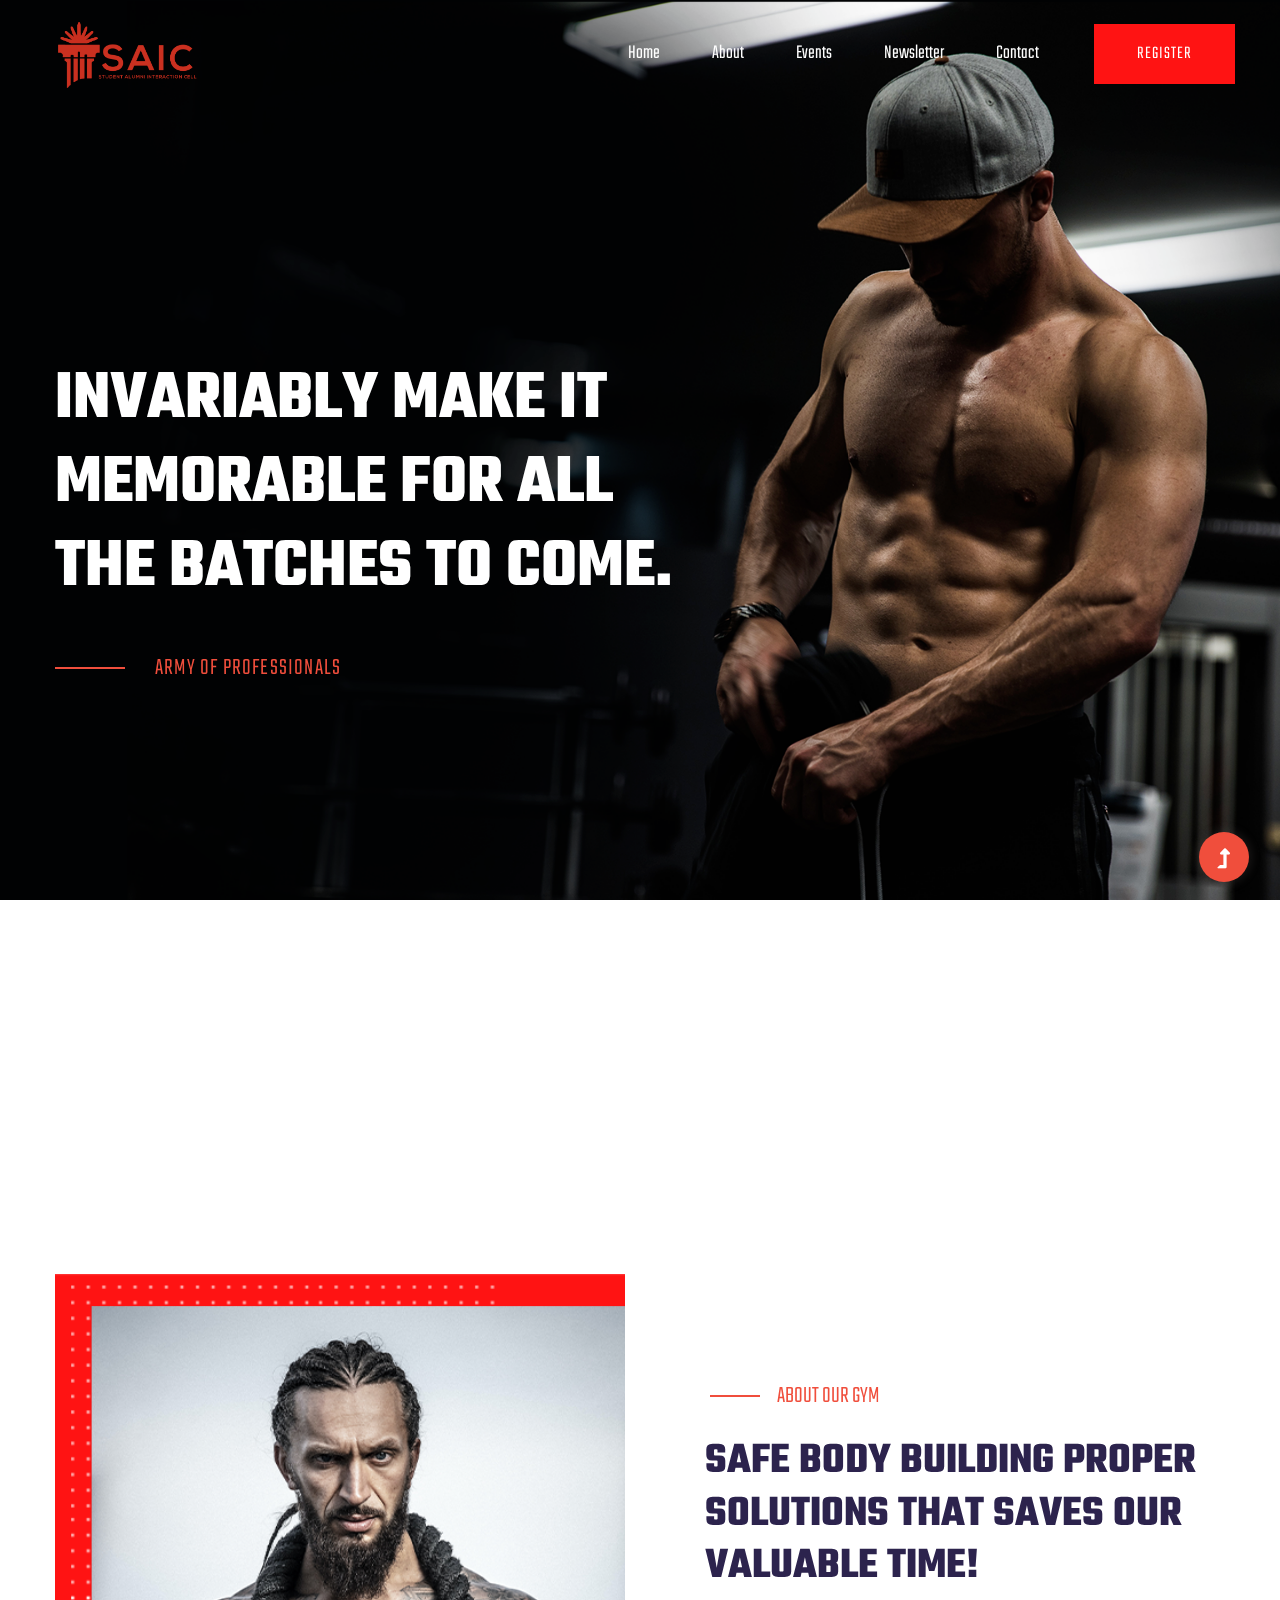
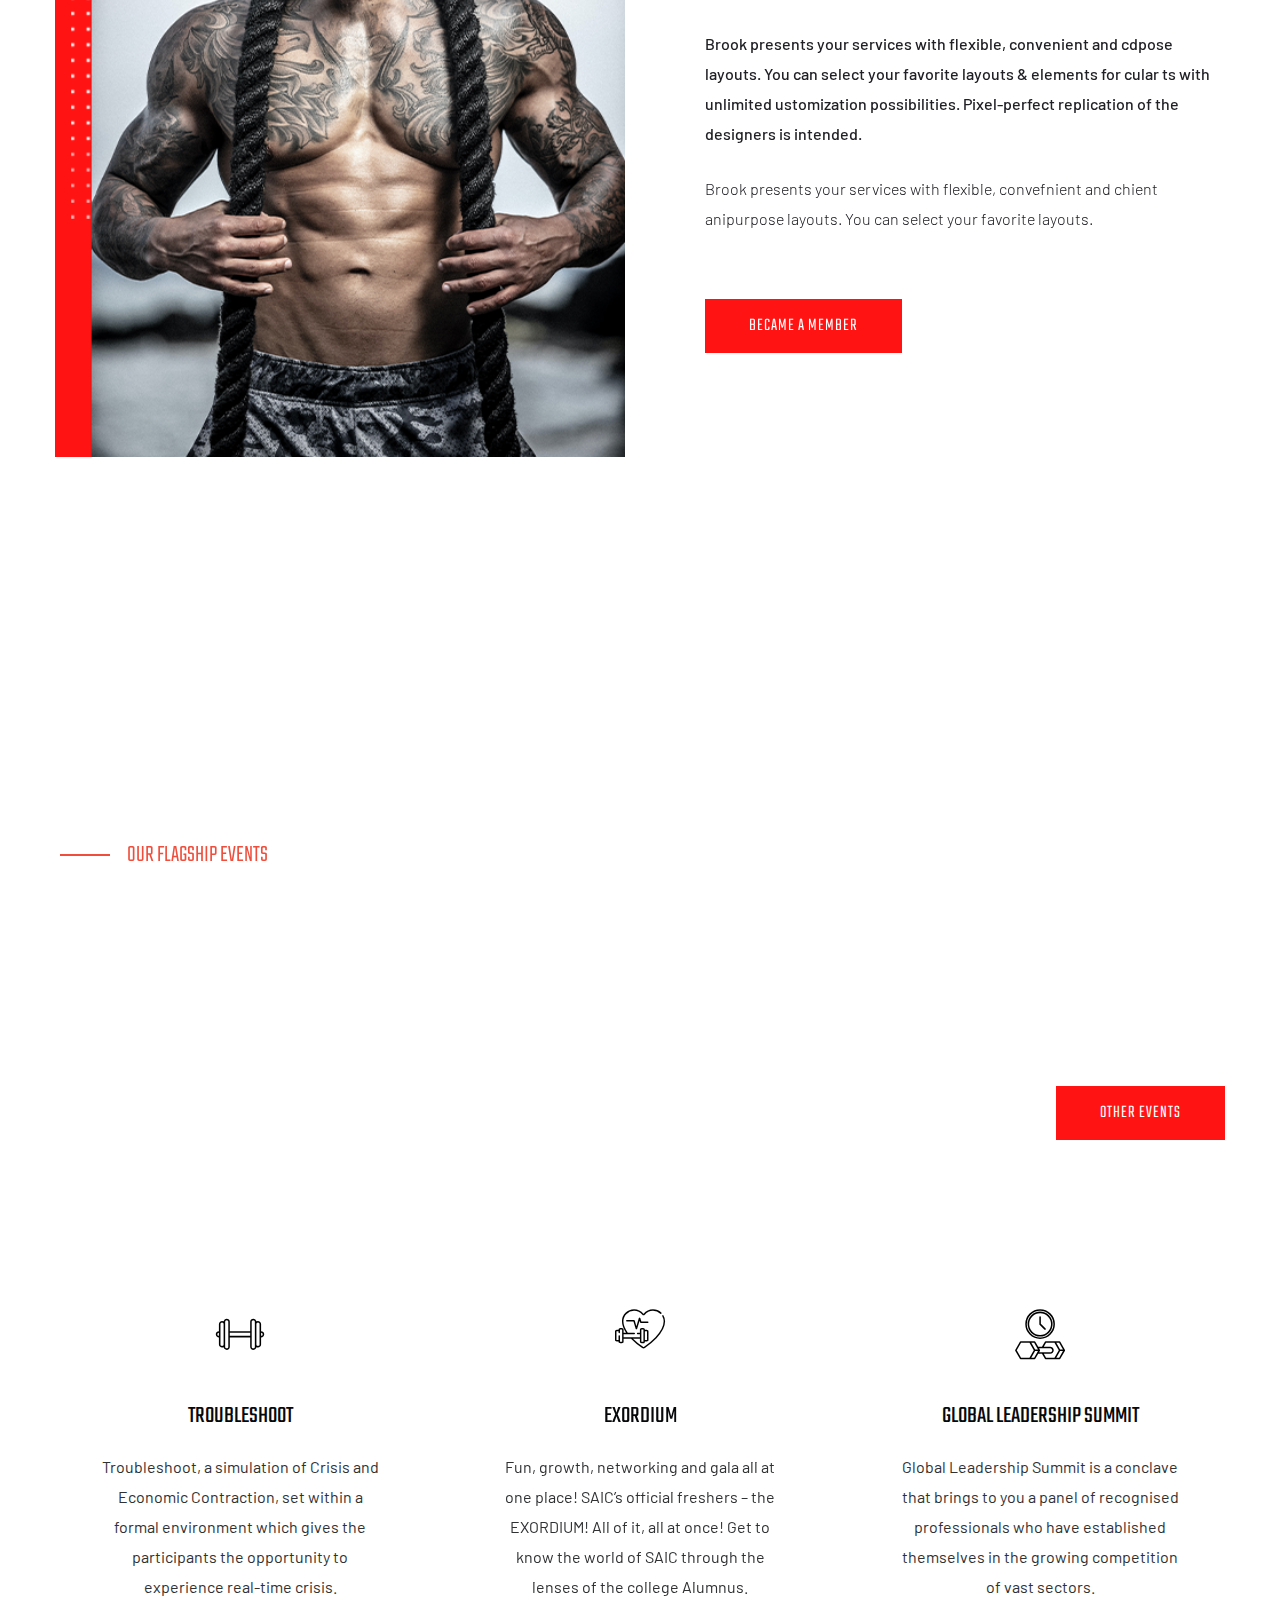
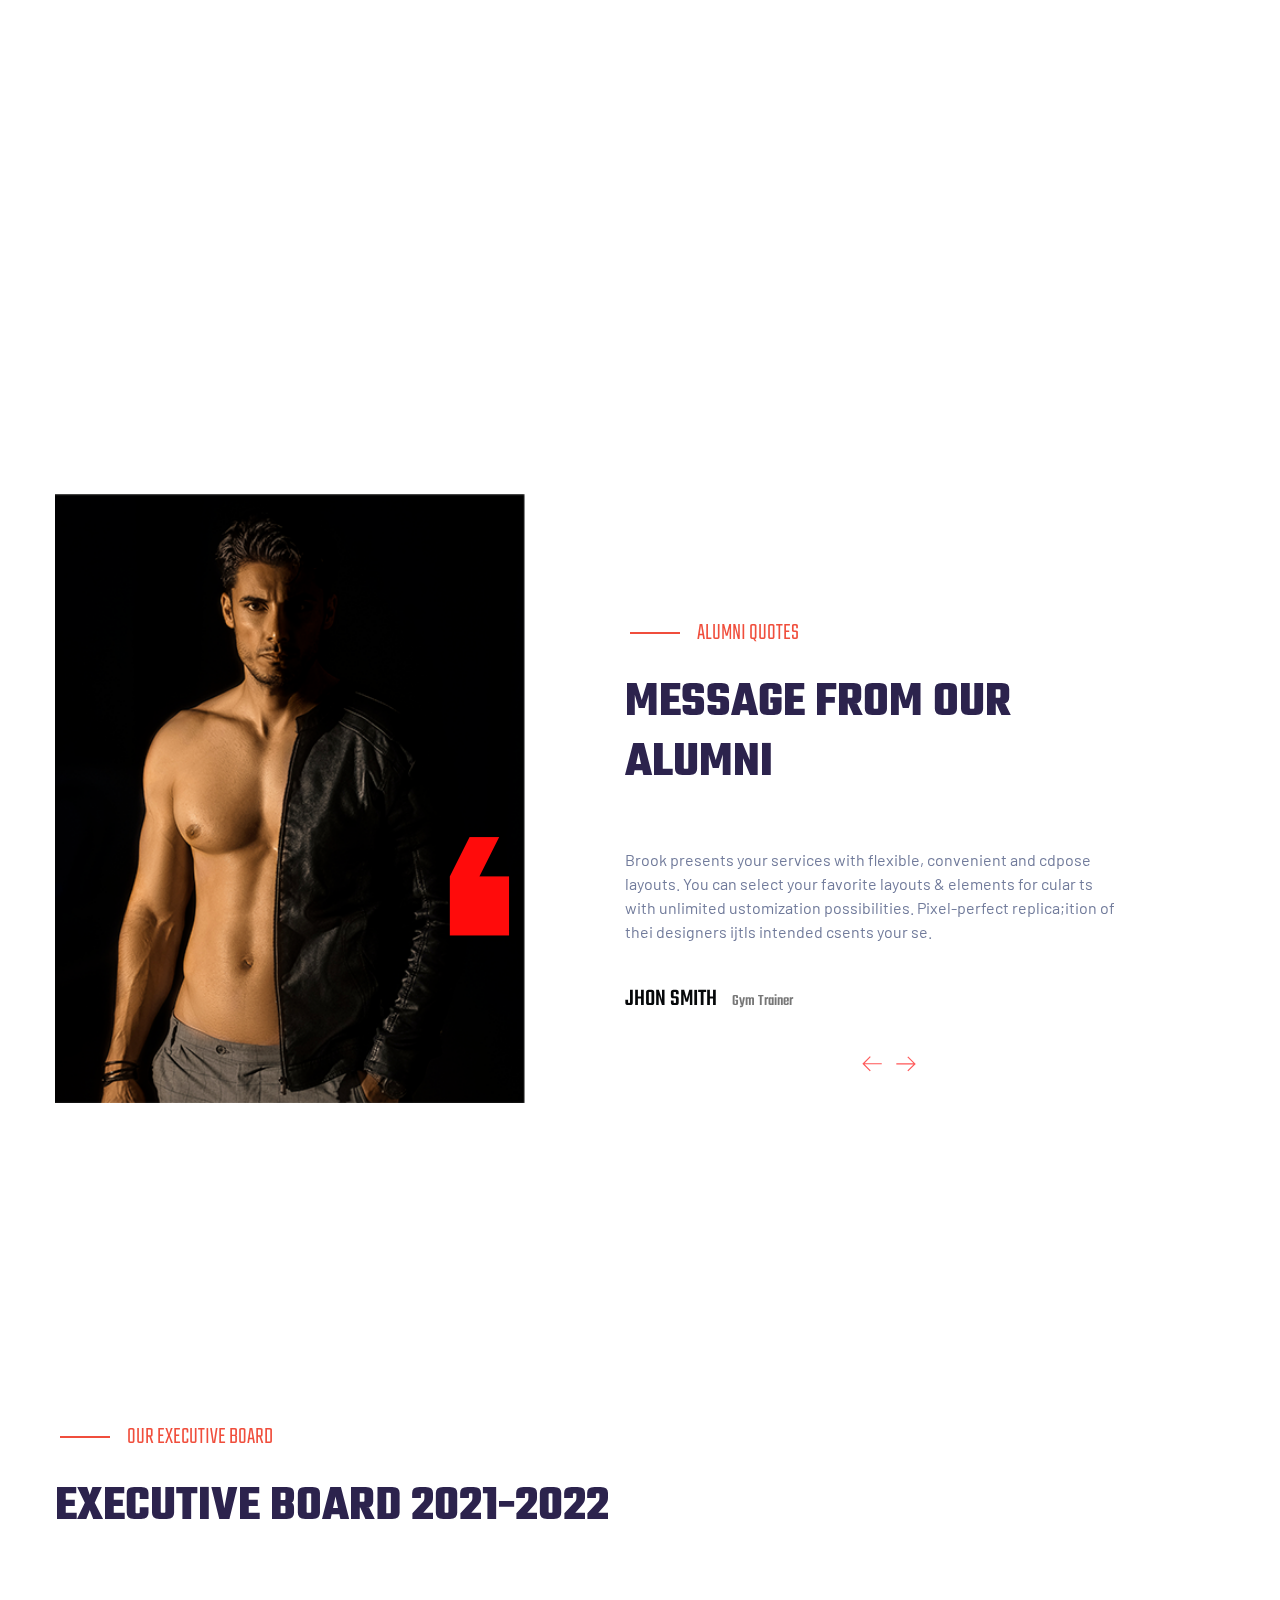
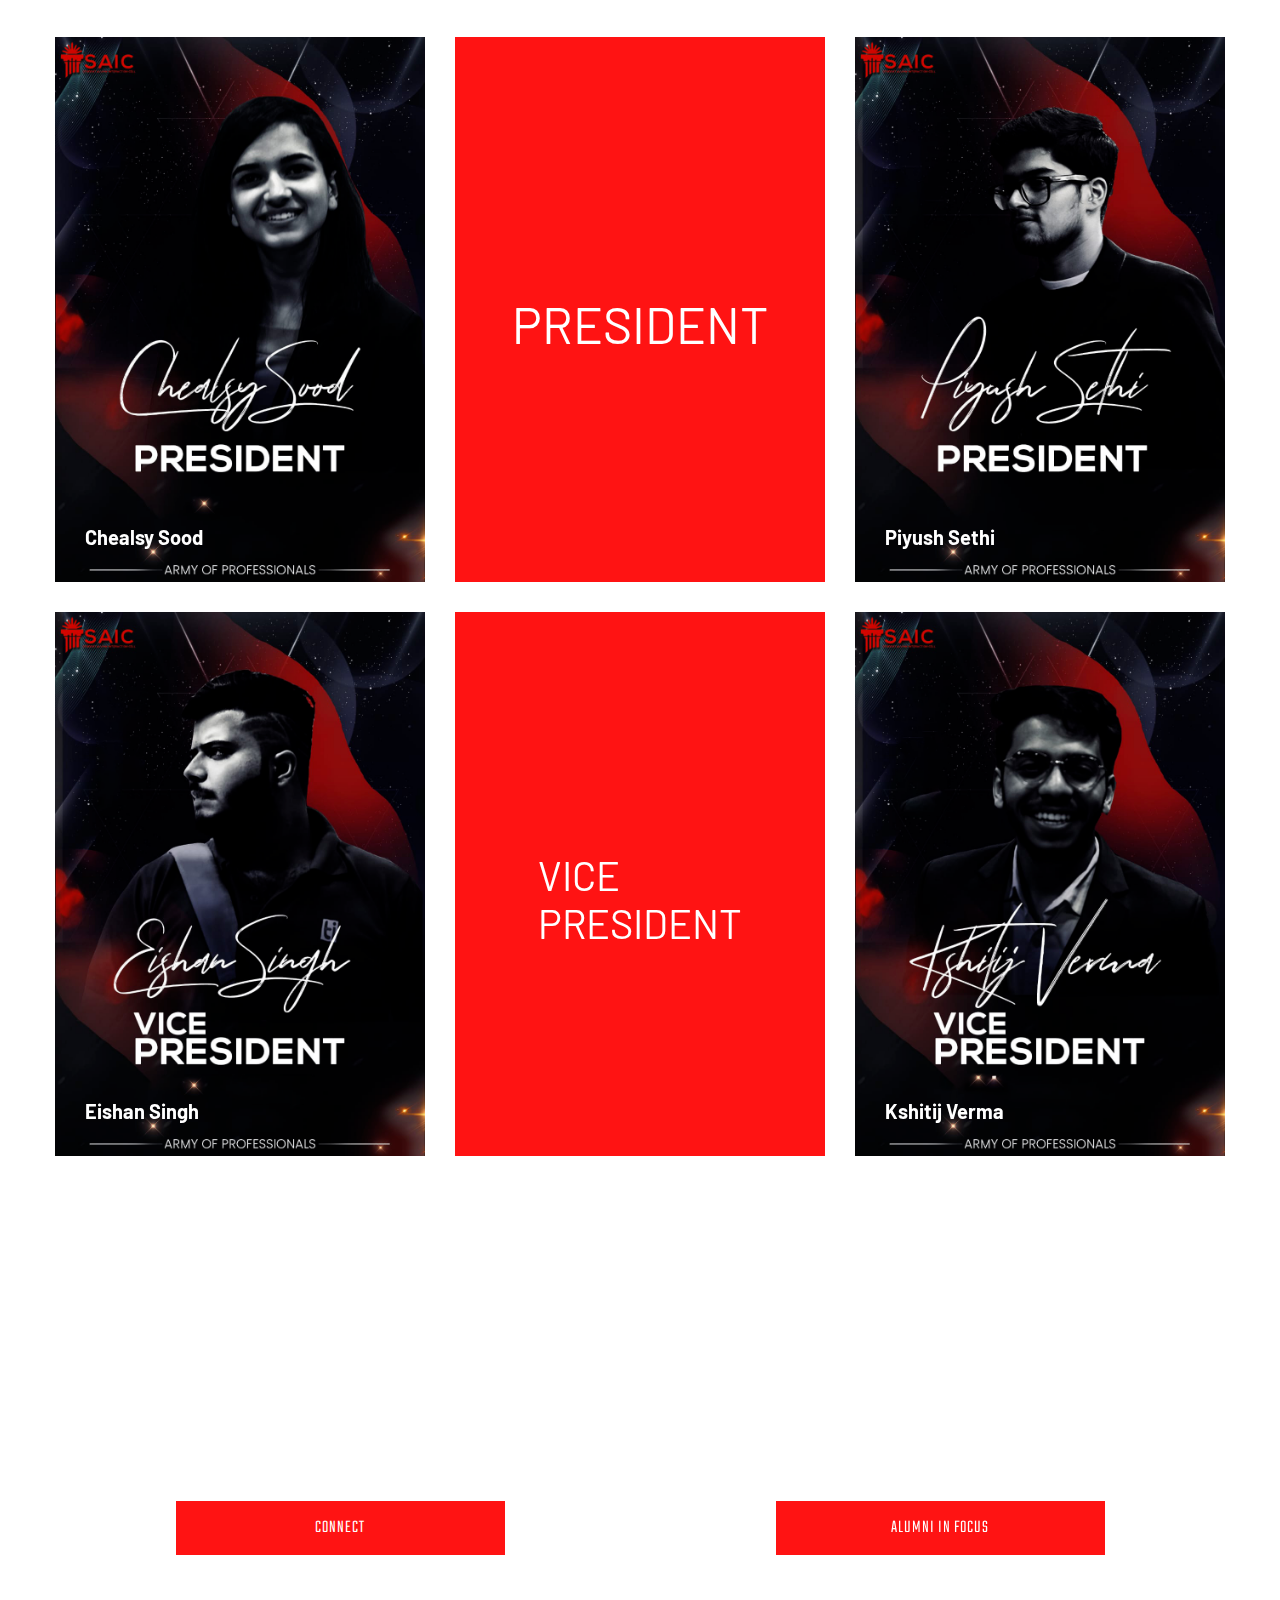
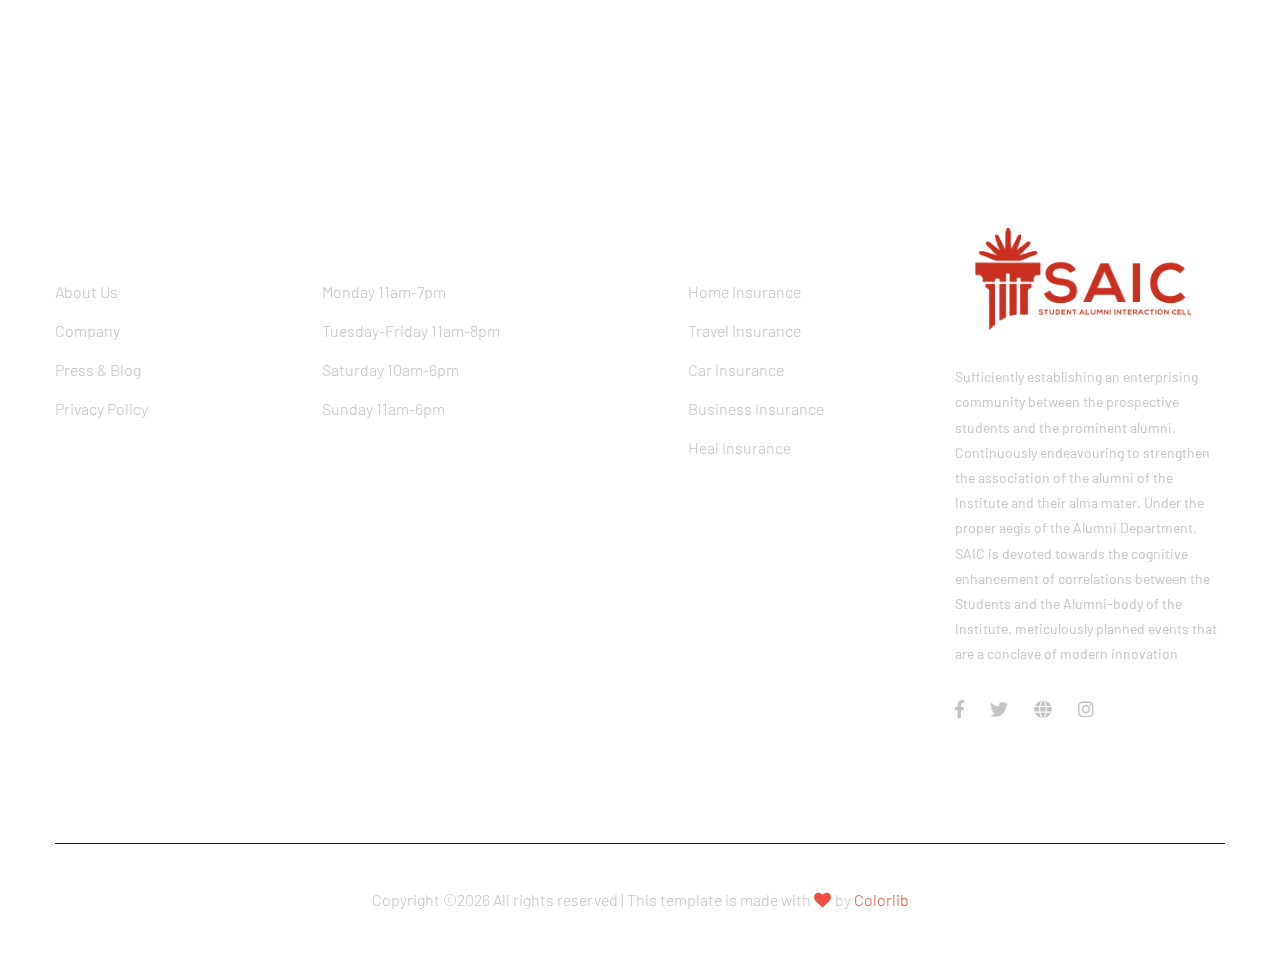
==== commit b2e7bc3e: "content home page added" ====
--- a/index.html
+++ b/index.html
@@ -93,7 +93,7 @@
             <div class="row">
               <div class="col-xl-7 col-lg-9 col-md-8 col-sm-9">
                 <div class="hero__caption">
-                  <h1 data-animation="fadeInLeft" data-delay="0.4s">Build Perfect body Shape for good and Healthy life.</h1>
+                  <h1 data-animation="fadeInLeft" data-delay="0.4s">invariably make it memorable for all the batches to come.</h1>
                   <span data-animation="fadeInLeft" data-delay="0.1s">Army of professionals</span>
                 </div>
               </div>
@@ -106,7 +106,7 @@
             <div class="row">
               <div class="col-xl-7 col-lg-9 col-md-8 col-sm-9">
                 <div class="hero__caption">
-                  <h1 data-animation="fadeInLeft" data-delay="0.4s">Build Perfect body Shape for good and Healthy life.</h1>
+                  <h1 data-animation="fadeInLeft" data-delay="0.4s">invariably make it memorable for all the batches to come.</h1>
                   <span data-animation="fadeInLeft" data-delay="0.1s">Army of professionals</span>
                 </div>
               </div>
@@ -151,7 +151,7 @@
                         <div class="col-lg-6 col-md-10 col-sm-10">
                             <div class="section-tittle section-tittle2">
                                 <span>OUR FLAGSHIP EVENTS</span>
-                                <h2>PUSH YOUR LIMITS FORWARD We Offer to you</h2>
+                                <h2>meticulously planned events that are a conclave of modern innovation</h2>
                             </div>
                         </div>
                         <div class="col-xl-2 col-lg-2 col-md-3">
@@ -264,78 +264,6 @@
       </div>
     </section>
     <!-- About-2 Area End -->
-    <!--? Gallery Area Start -->
-    <div class="gallery-area">
-      <div class="container-fluid p-0 fix">
-        <div class="row">
-          <div class="col-lg-6">
-            <div class="box snake mb-30">
-              <div class="gallery-img big-img" style="background-image: url(assets/img/gallery/gallery1.png);"></div>
-              <div class="overlay">
-                <div class="overlay-content">
-                  <a href="gallery.html"><i class="ti-arrow-top-right"></i></a>
-                  <h3>Best fitness gallery</h3>
-                  <p>Fitness, Body</p>
-                </div>
-              </div>
-            </div>
-          </div>
-          <div class="col-lg-6">
-            <div class="row">
-              <div class="col-sm-6">
-                <div class="box snake mb-30">
-                  <div class="gallery-img small-img" style="background-image: url(assets/img/gallery/gallery2.png);"></div>
-                  <div class="overlay">
-                    <div class="overlay-content">
-                      <a href="gallery.html"><i class="ti-arrow-top-right"></i></a>
-                      <h3>Best fitness gallery</h3>
-                      <p>Fitness, Body</p>
-                    </div>
-                  </div>
-                </div>
-              </div>
-              <div class="col-sm-6">
-                <div class="box snake mb-30">
-                  <div class="gallery-img small-img" style="background-image: url(assets/img/gallery/gallery3.png);"></div>
-                  <div class="overlay">
-                    <div class="overlay-content">
-                      <a href="gallery.html"><i class="ti-arrow-top-right"></i></a>
-                      <h3>Best fitness gallery</h3>
-                      <p>Fitness, Body</p>
-                    </div>
-                  </div>
-                </div>
-              </div>
-              <div class="col-sm-6">
-                <div class="box snake mb-30">
-                  <div class="gallery-img small-img" style="background-image: url(assets/img/gallery/gallery4.png);"></div>
-                  <div class="overlay">
-                    <div class="overlay-content">
-                      <a href="gallery.html"><i class="ti-arrow-top-right"></i></a>
-                      <h3>Best fitness gallery</h3>
-                      <p>Fitness, Body</p>
-                    </div>
-                  </div>
-                </div>
-              </div>
-              <div class="col-sm-6">
-                <div class="box snake mb-30">
-                  <div class="gallery-img small-img" style="background-image: url(assets/img/gallery/gallery5.png);"></div>
-                  <div class="overlay">
-                    <div class="overlay-content">
-                      <a href="gallery.html"><i class="ti-arrow-top-right"></i></a>
-                      <h3>Best fitness gallery</h3>
-                      <p>Fitness, Body</p>
-                    </div>
-                  </div>
-                </div>
-              </div>
-            </div>
-          </div>
-        </div>
-      </div>
-    </div>
-    <!-- Gallery Area End -->
     <!--? Want To work -->
     <section class="wantToWork-area w-padding">
       <div class="container">
@@ -488,72 +416,6 @@
       </div>
     </section>
     <!-- Want To work End -->
-    <!--? Contact form Start -->
-    <section class="contact-form-main">
-      <div class="container">
-        <div class="row justify-content-end">
-          <div class="col-lg-7">
-            <div class="form-wrapper">
-              <!--Section Tittle  -->
-              <div class="form-tittle">
-                <div class="row ">
-                  <div class="col-lg-11 col-sm-10">
-                    <div class="section-tittle">
-                      <span>Contact Form</span>
-                      <h2>Feel Free to contact with us!</h2>
-                    </div>
-                  </div>
-                </div>
-              </div>
-              <!--End Section Tittle  -->
-              <form id="contact-form" action="#" method="POST">
-                <div class="row">
-                  <div class="col-md-6">
-                    <div class="form-box user-icon mb-30">
-                      <input type="text" name="name" placeholder="Name">
-                    </div>
-                  </div>
-                  <div class="col-md-6">
-                    <div class="form-box email-icon mb-30">
-                      <input type="text" name="email" placeholder="Phone">
-                    </div>
-                  </div>
-                  <div class="col-lg-6 col-md-6 mb-30">
-                    <div class="select-itms">
-                      <select name="select" id="select2">
-                        <option value="">Boxing</option>
-                        <option value="">saiful islam</option>
-                        <option value="">Arafath Miya</option>
-                        <option value="">Shakil Miya</option>
-                        <option value="">Tamim Sharker</option>
-                      </select>
-                    </div>
-                  </div>
-                  <div class="col-md-6">
-                    <div class="form-box subject-icon mb-30">
-                      <input type="Email" name="subject" placeholder="Email">
-                    </div>
-                  </div>
-                  <div class="col-lg-12">
-                    <div class="form-box message-icon mb-65">
-                      <textarea name="message" id="message" placeholder="Message"></textarea>
-                    </div>
-                    <div class="submit-info">
-                      <button class="btn" type="submit">Send Message</button>
-                    </div>
-                  </div>
-                </div>
-              </form>
-            </div>
-          </div>
-        </div>
-      </div>
-      <!-- contact left Img-->
-      <div class="from-left d-none d-lg-block">
-        <img src="assets/img/gallery/contact_form.png" alt="">
-      </div>
-    </section>
-    <!-- Contact form End -->
   </main>
   <footer>
     <!--? Footer Start-->
@@ -612,7 +474,8 @@
                 </div>
                 <div class="footer-tittle">
                   <div class="footer-pera">
-                    <p class="info1">The trade war currently ensuing between te US anfd several natxions around thdhe globe, most fiercely with.</p>
+                    <p class="info1">Sufficiently establishing an enterprising community between the prospective students and the prominent alumni. Continuously endeavouring to strengthen the association of the alumni of the Institute and their alma mater. Under the proper aegis of the Alumni Department, SAIC is devoted towards the cognitive enhancement of correlations between the Students and the Alumni-body of the Institute.
+ meticulously planned events that are a conclave of modern innovation</p>
                   </div>
                 </div>
                 <!-- Footer Social -->
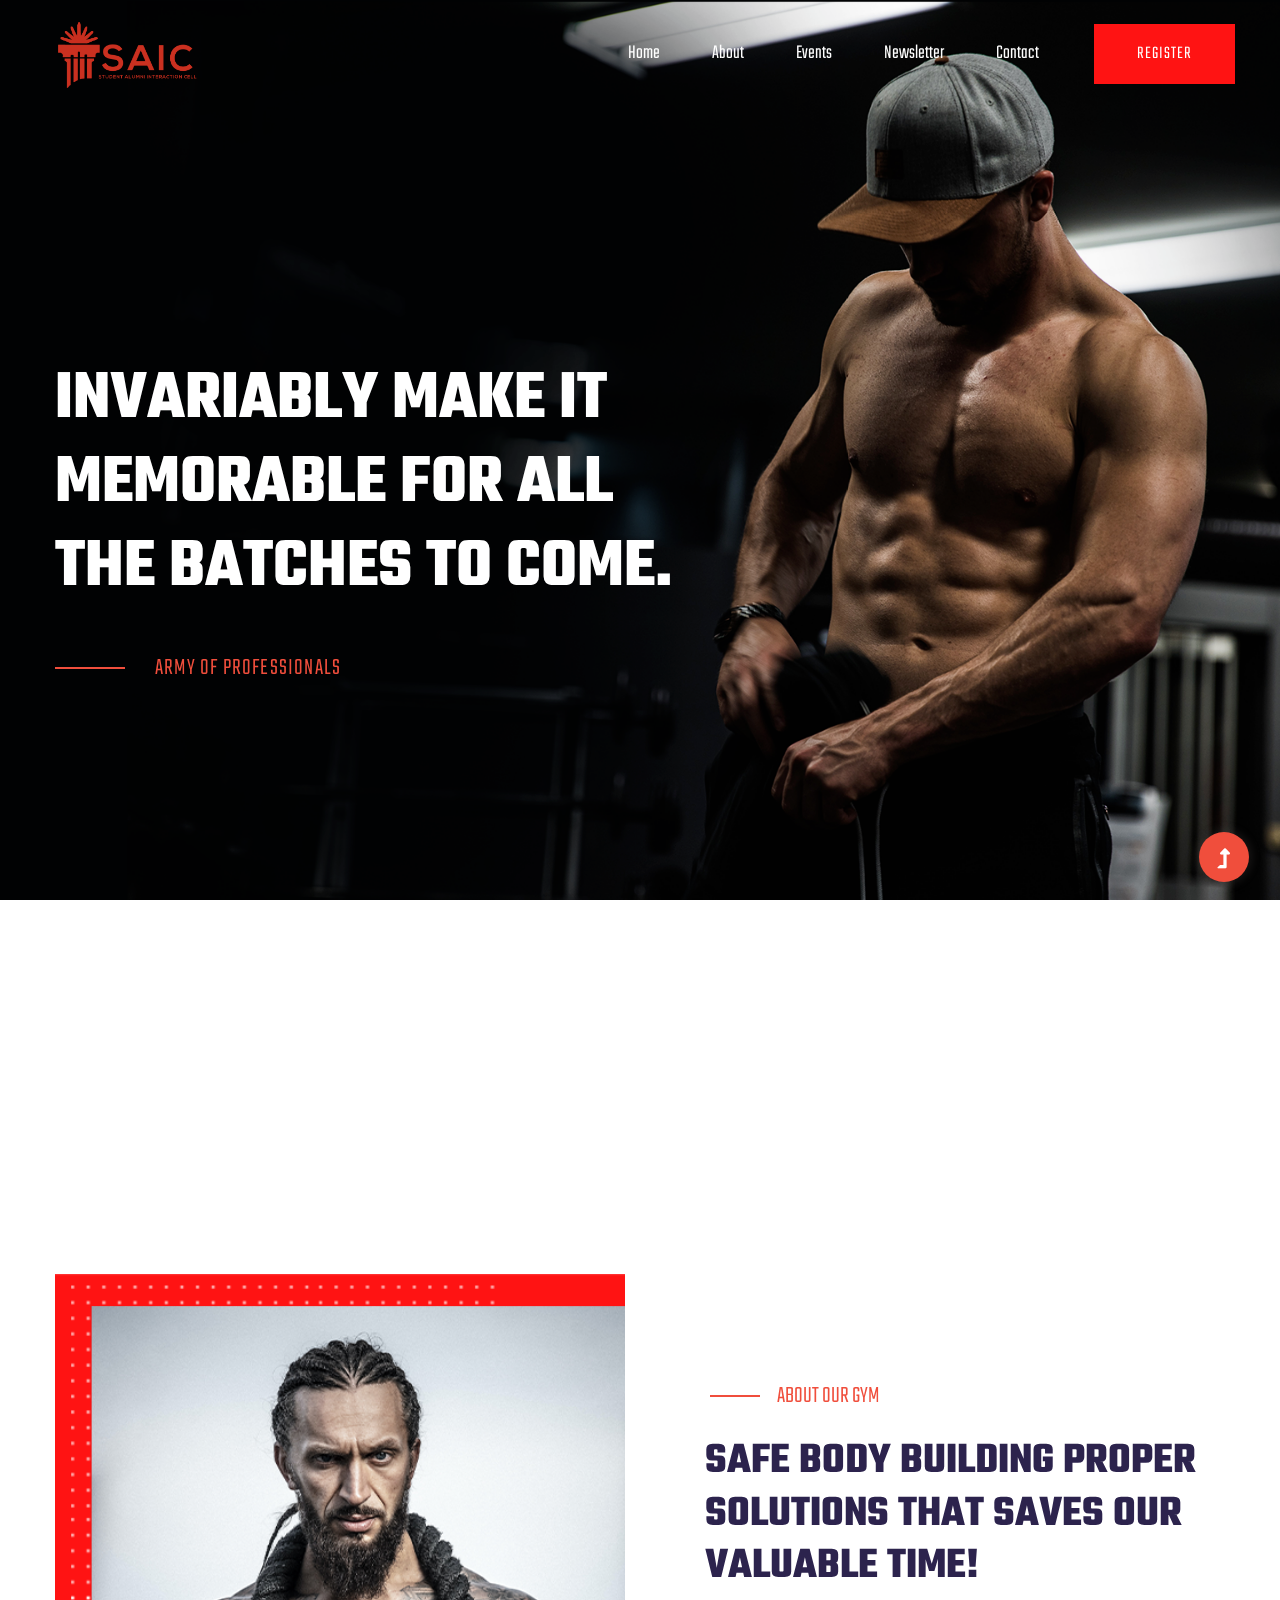
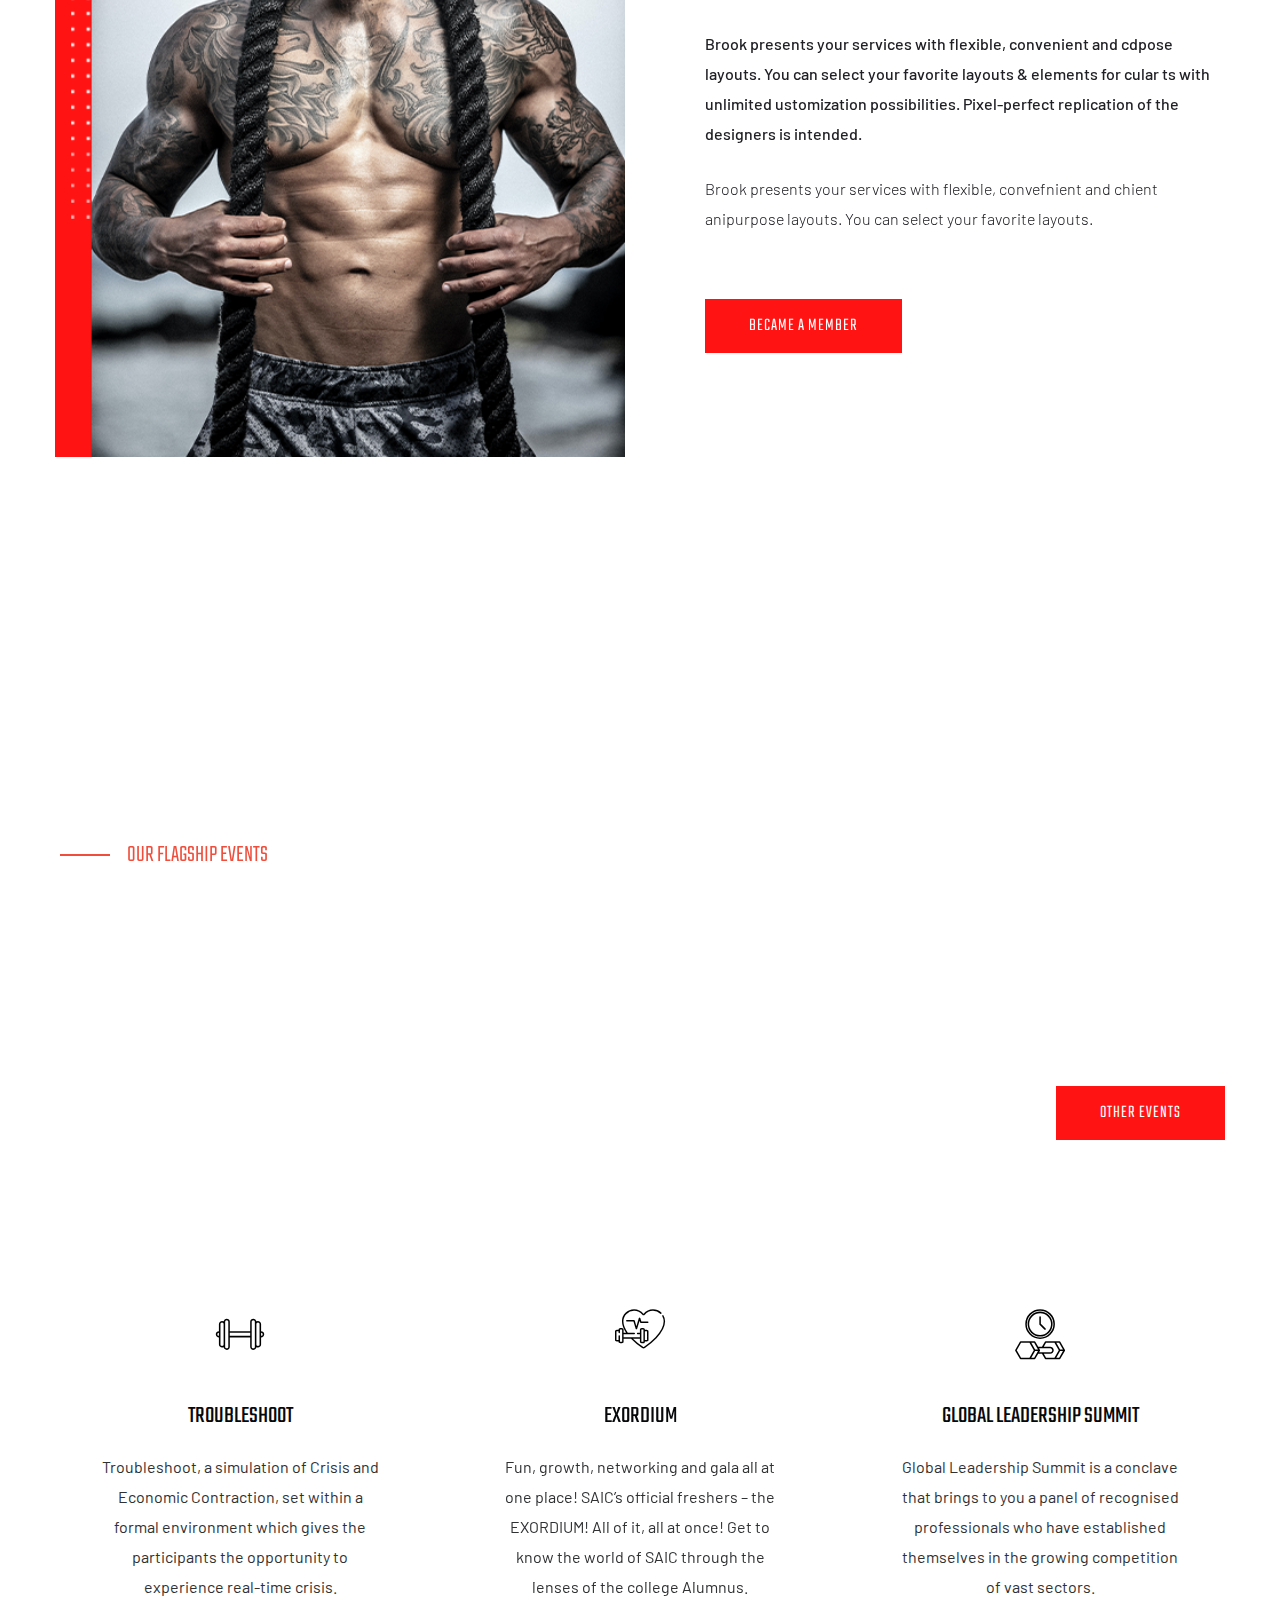
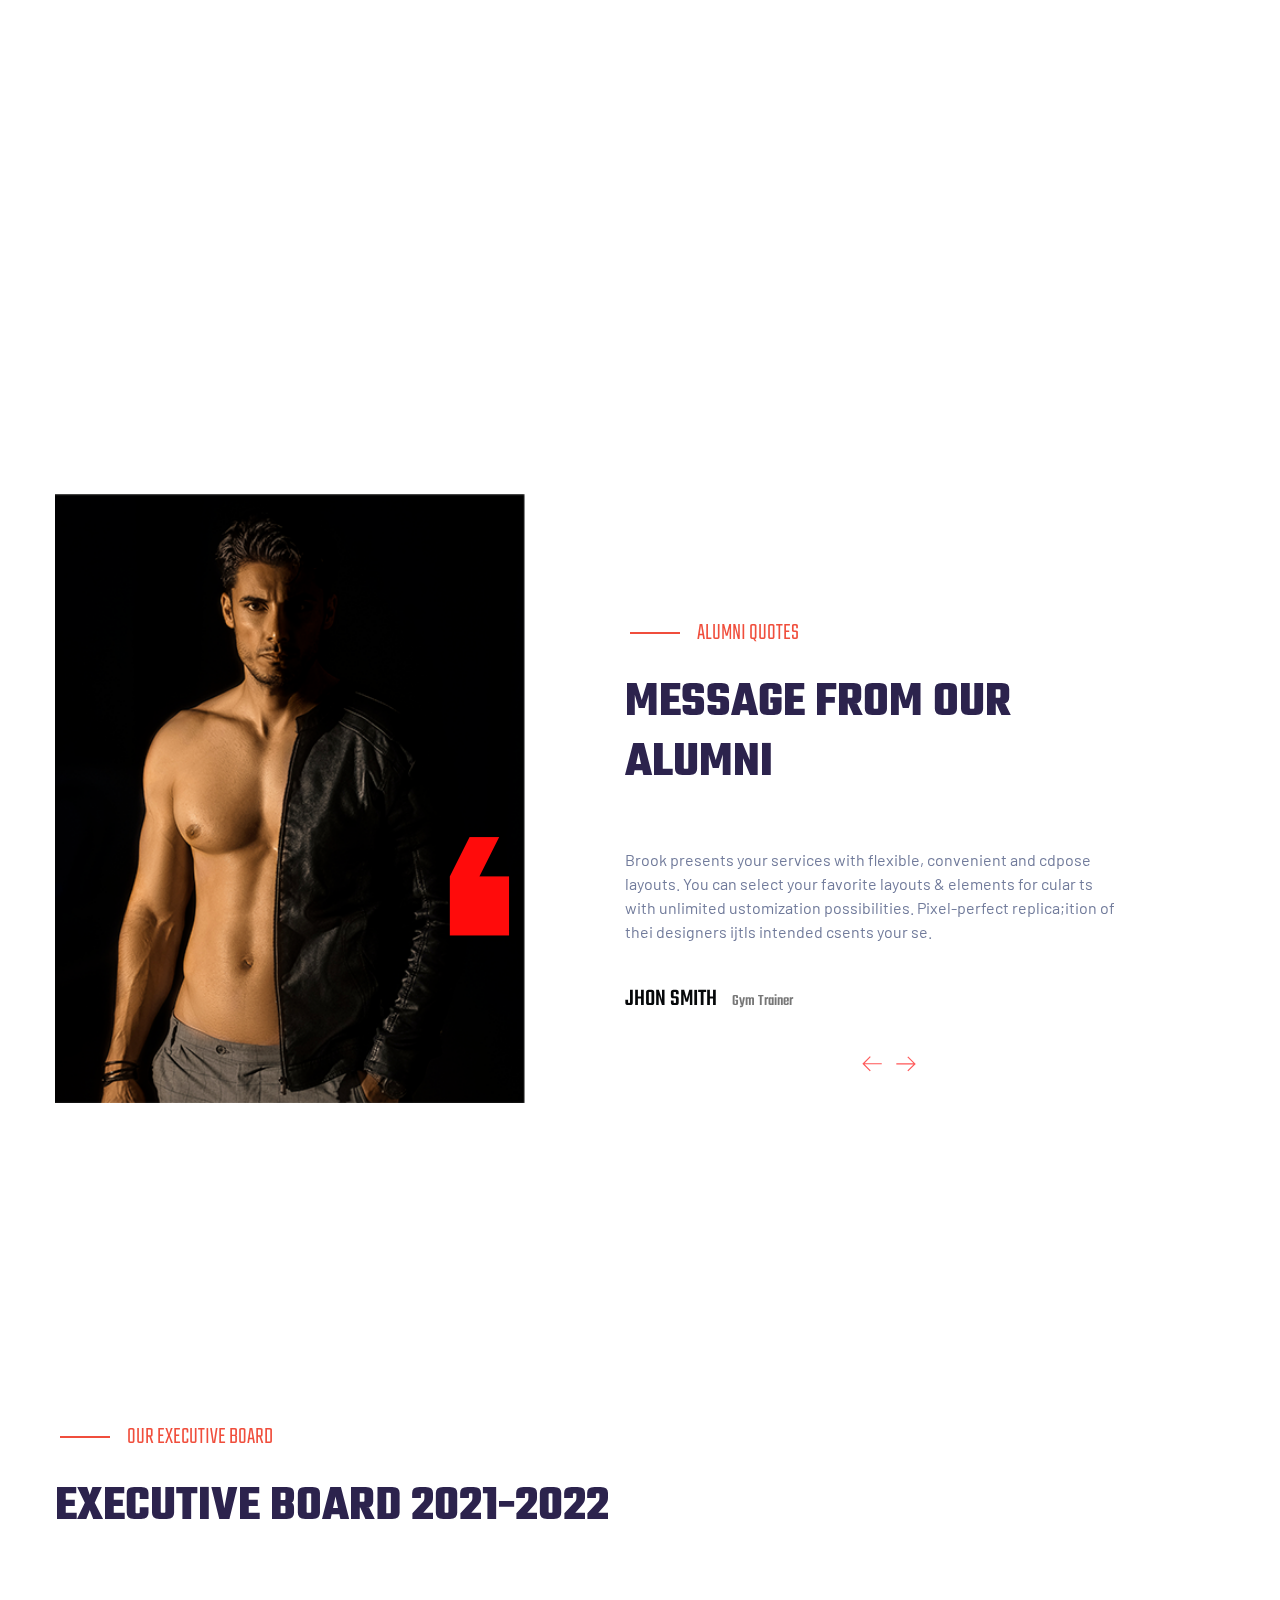
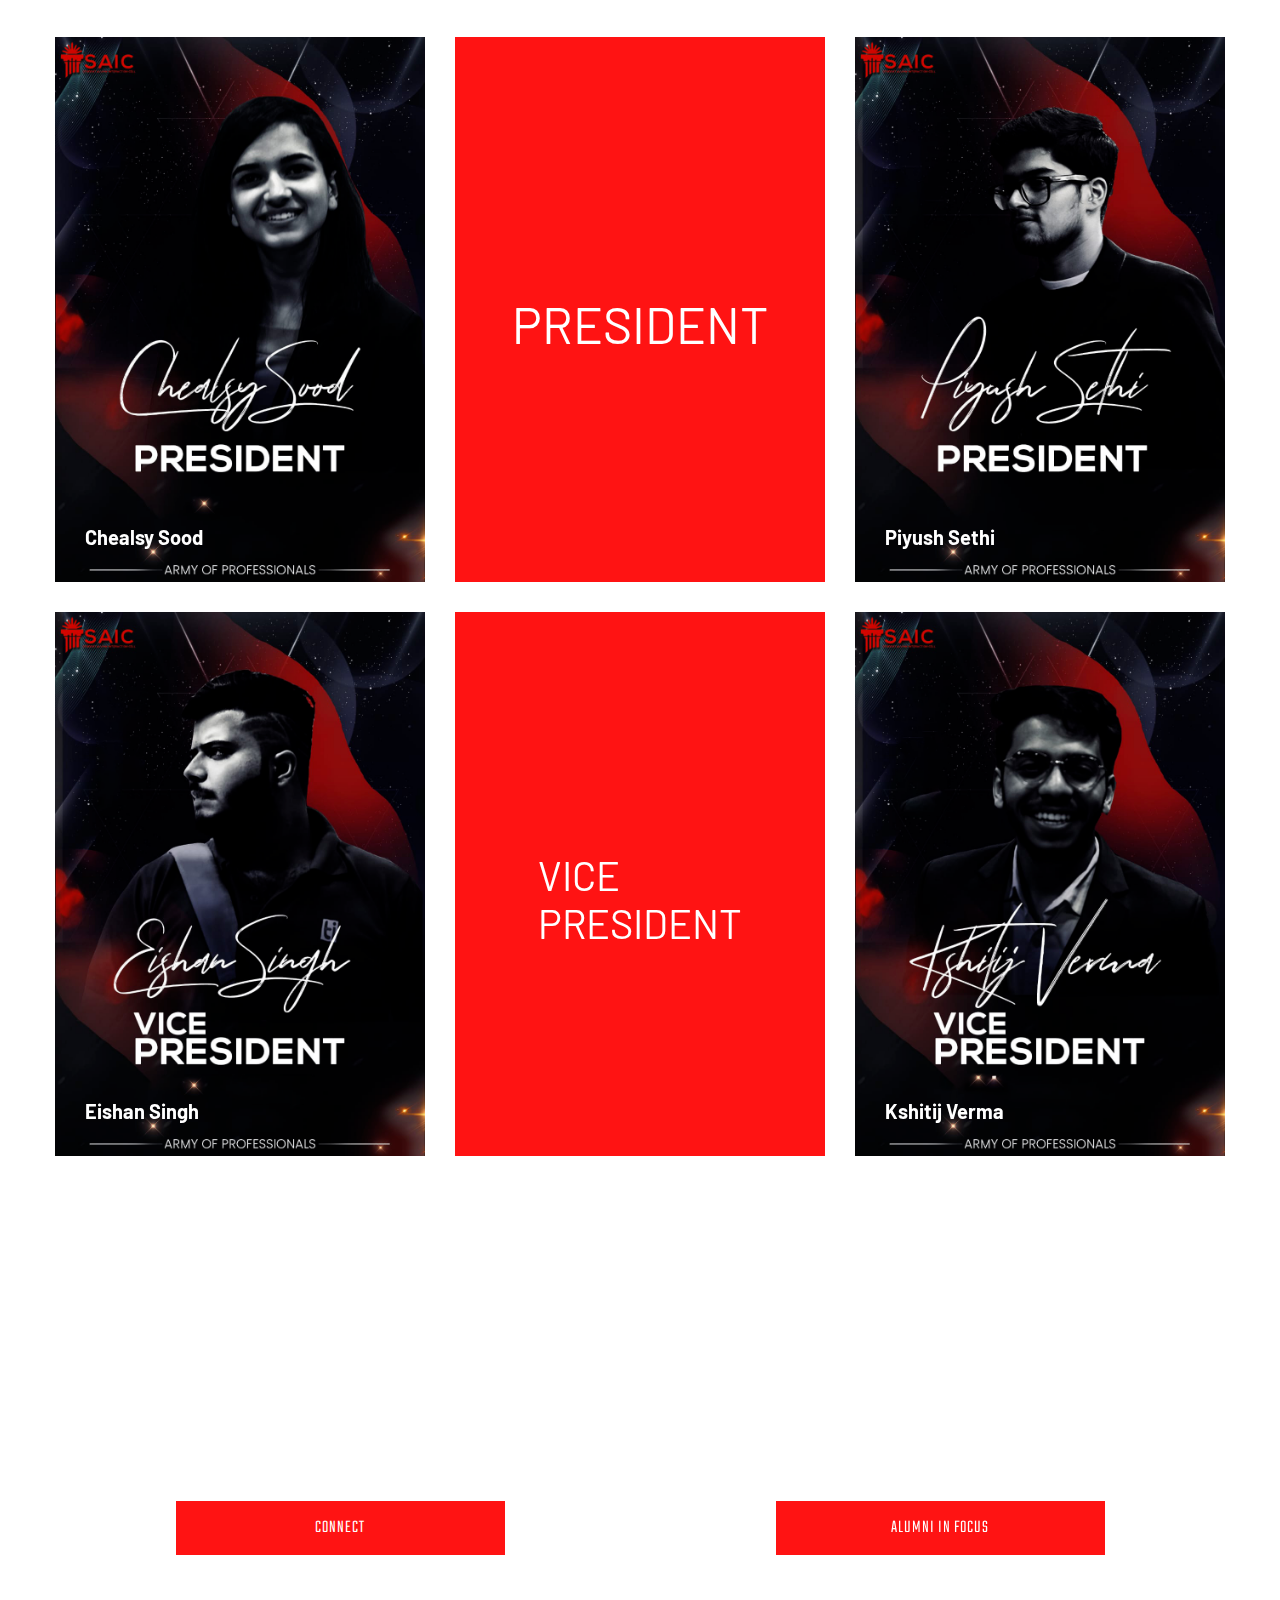
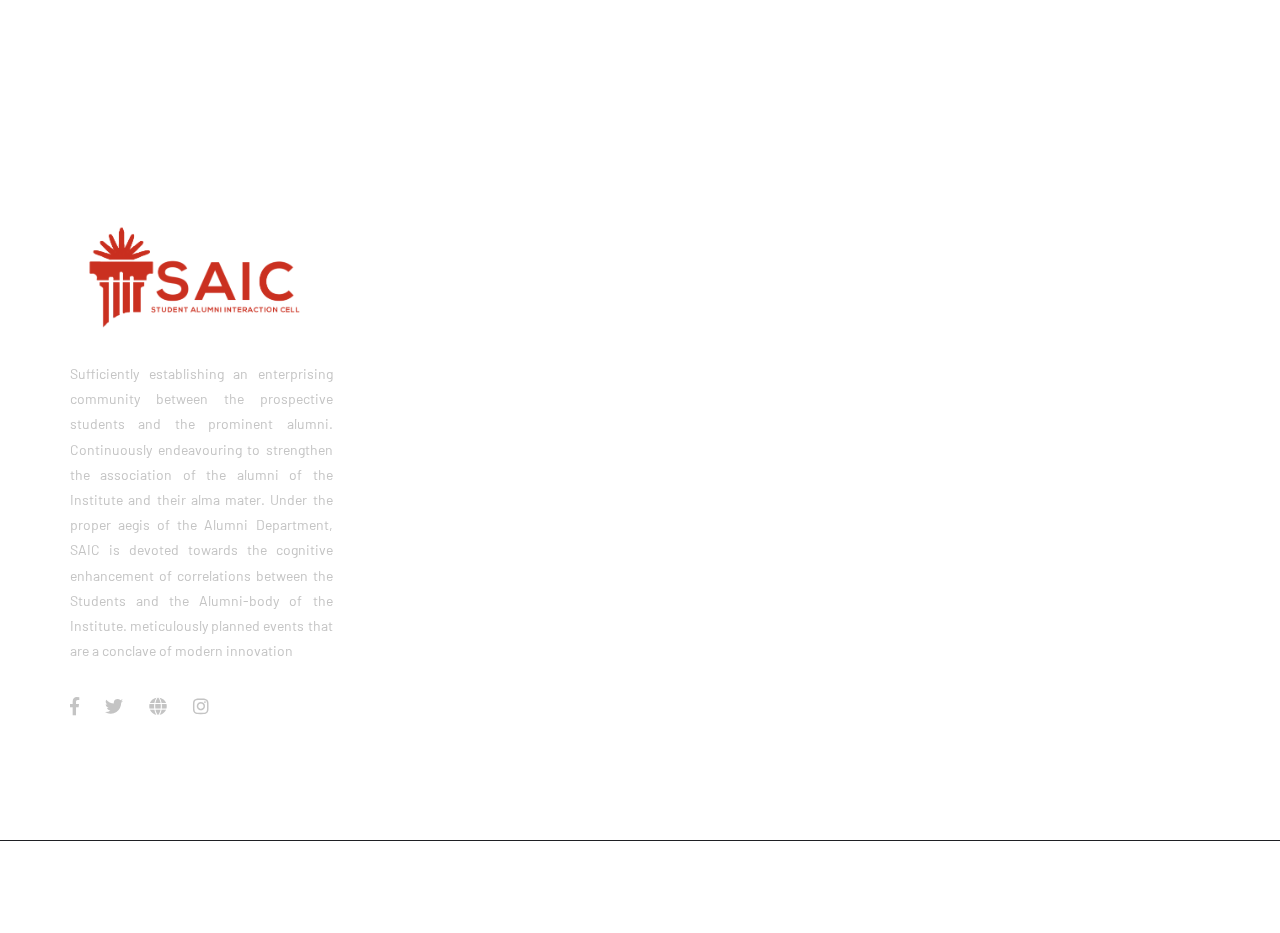
==== commit b3deb084: "28 apr" ====
--- a/index.html
+++ b/index.html
@@ -422,48 +422,6 @@
     <div class="footer-area section-bg" data-background="assets/img/gallery/section_bg03.png">
       <div class="container">
         <div class="footer-top footer-padding">
-          <!-- Footer Menu -->
-          <div class="row d-flex justify-content-between">
-            <div class="col-lg-2 col-md-4 col-sm-6">
-              <div class="single-footer-caption mb-50">
-                <div class="footer-tittle">
-                  <h4>COMPANY</h4>
-                  <ul>
-                    <li><a href="#">About Us</a></li>
-                    <li><a href="#">Company</a></li>
-                    <li><a href="#"> Press & Blog</a></li>
-                    <li><a href="#"> Privacy Policy</a></li>
-                  </ul>
-                </div>
-              </div>
-            </div>
-            <div class="col-lg-3 col-md-4 col-sm-6">
-              <div class="single-footer-caption mb-50">
-                <div class="footer-tittle">
-                  <h4>Open hour</h4>
-                  <ul>
-                    <li><a href="#">Monday 11am-7pm</a></li>
-                    <li><a href="#"> Tuesday-Friday 11am-8pm</a></li>
-                    <li><a href="#"> Saturday 10am-6pm</a></li>
-                    <li><a href="#"> Sunday 11am-6pm</a></li>
-                  </ul>
-                </div>
-              </div>
-            </div>
-            <div class="col-xl-2 col-lg-3 col-md-4 col-sm-6">
-              <div class="single-footer-caption mb-50">
-                <div class="footer-tittle">
-                  <h4>RESOURCES</h4>
-                  <ul>
-                    <li><a href="#">Home Insurance</a></li>
-                    <li><a href="#">Travel Insurance</a></li>
-                    <li><a href="#"> Car Insurance</a></li>
-                    <li><a href="#"> Business Insurance</a></li>
-                    <li><a href="#"> Heal Insurance</a></li>
-                  </ul>
-                </div>
-              </div>
-            </div>
             <div class="col-xl-3 col-lg-4 col-md-5 col-sm-6">
               <div class="single-footer-caption mb-50">
                 <!-- logo -->
@@ -472,18 +430,17 @@
                     <img src="assets/img/logo/logo.png" alt="">
                   </a>
                 </div>
-                <div class="footer-tittle">
+
                   <div class="footer-pera">
-                    <p class="info1">Sufficiently establishing an enterprising community between the prospective students and the prominent alumni. Continuously endeavouring to strengthen the association of the alumni of the Institute and their alma mater. Under the proper aegis of the Alumni Department, SAIC is devoted towards the cognitive enhancement of correlations between the Students and the Alumni-body of the Institute.
- meticulously planned events that are a conclave of modern innovation</p>
-                  </div>
-                </div>
+                    <p align="justify" class="info1">Sufficiently establishing an enterprising community between the prospective students and the prominent alumni. Continuously endeavouring to strengthen the association of the alumni of the Institute and their alma mater. Under the proper aegis of the Alumni Department, SAIC is devoted towards the cognitive enhancement of correlations between the Students and the Alumni-body of the Institute. meticulously planned events that are a conclave of modern innovation</p>
+                  </div>
+
                 <!-- Footer Social -->
                 <div class="footer-social ">
-                  <a href="https://www.facebook.com/sai4ull"><i class="fab fa-facebook-f"></i></a>
+                  <a href=""><i class="fab fa-facebook-f"></i></a>
                   <a href=""><i class="fab fa-twitter"></i></a>
-                  <a href="#"><i class="fas fa-globe"></i></a>
-                  <a href="#"><i class="fab fa-instagram"></i></a>
+                  <a href=""><i class="fas fa-globe"></i></a>
+                  <a href="https://www.instagram.com/saic_tiet/"><i class="fab fa-instagram"></i></a>
                 </div>
               </div>
             </div>
@@ -494,12 +451,7 @@
           <div class="row d-flex align-items-center">
             <div class="col-lg-12">
               <div class="footer-copy-right text-center">
-                <p>
-                  Copyright &copy;<script>document.write(new Date().getFullYear());</script>
-                  All rights reserved | This template is made with
-                  <i class="fa fa-heart" aria-hidden="true"></i> by
-                  <a href="https://colorlib.com" target="_blank">Colorlib</a>
-                </p>
+
               </div>
             </div>
           </div>
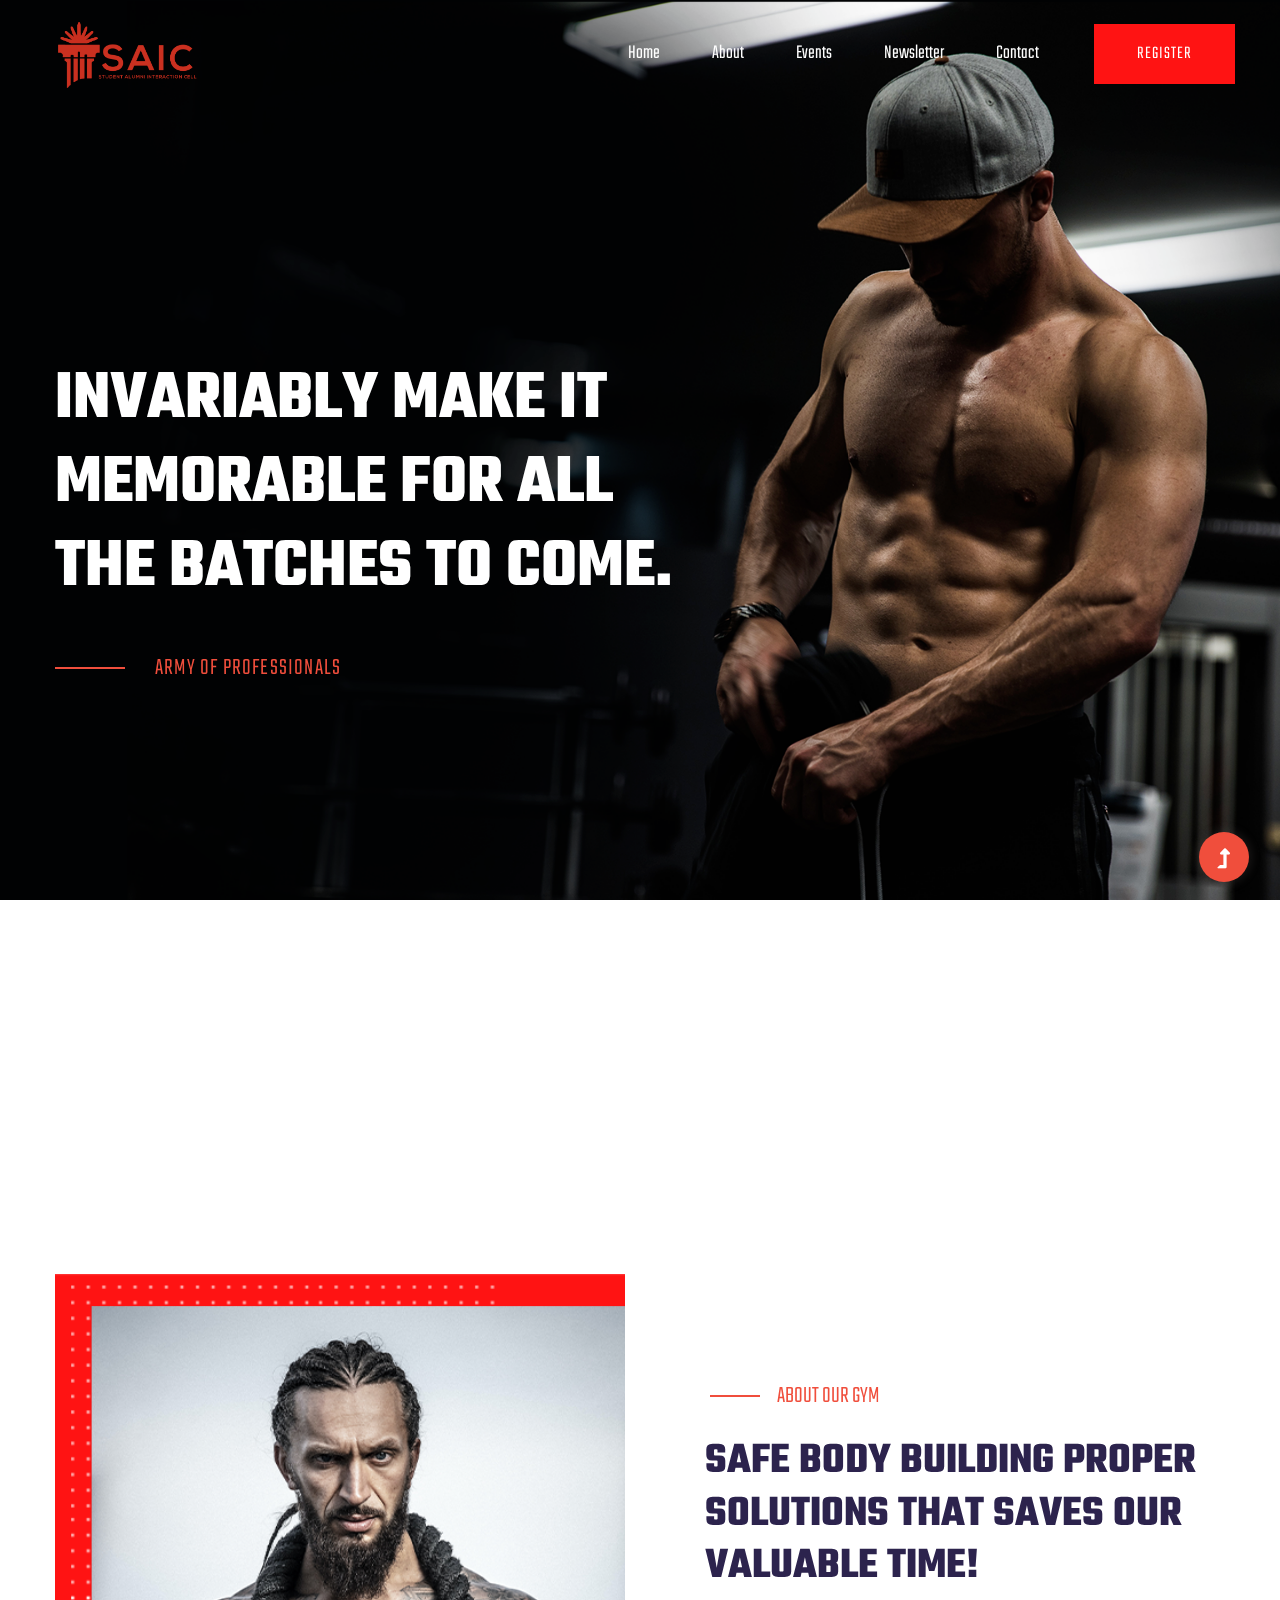
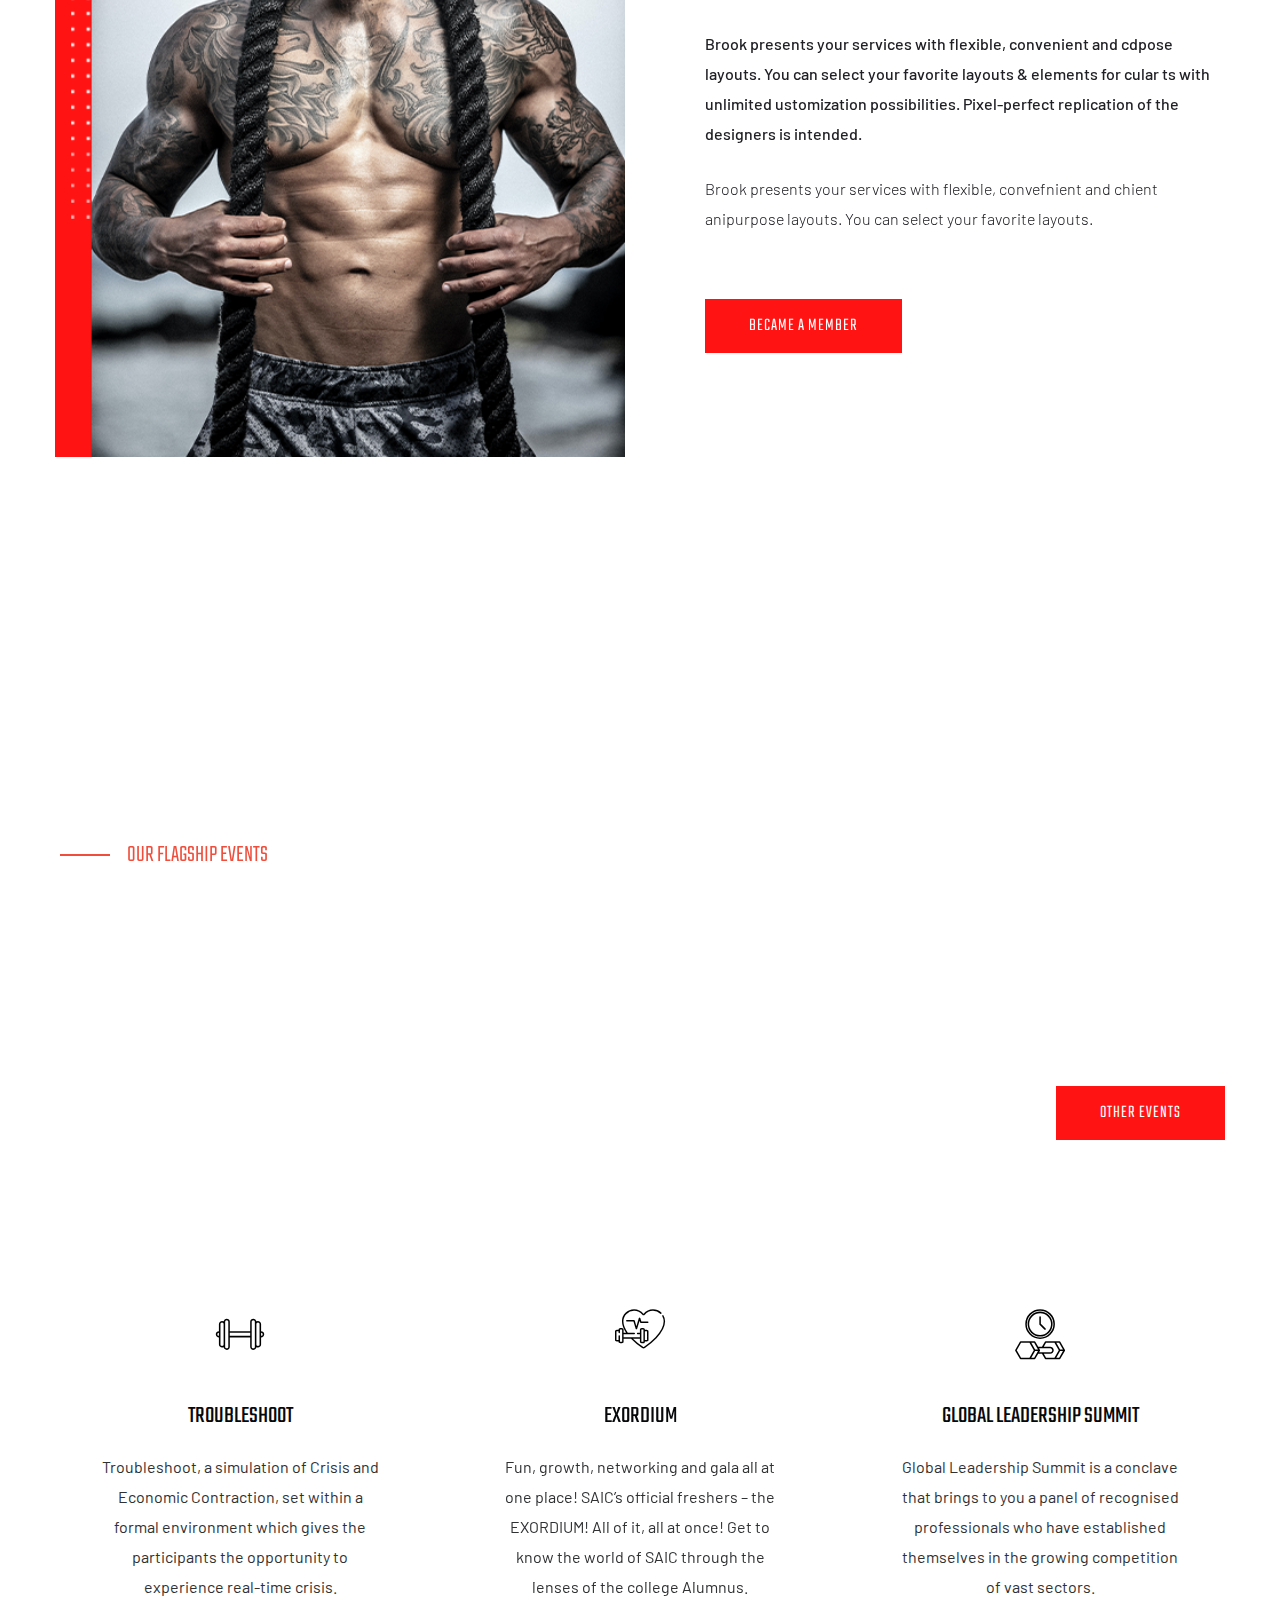
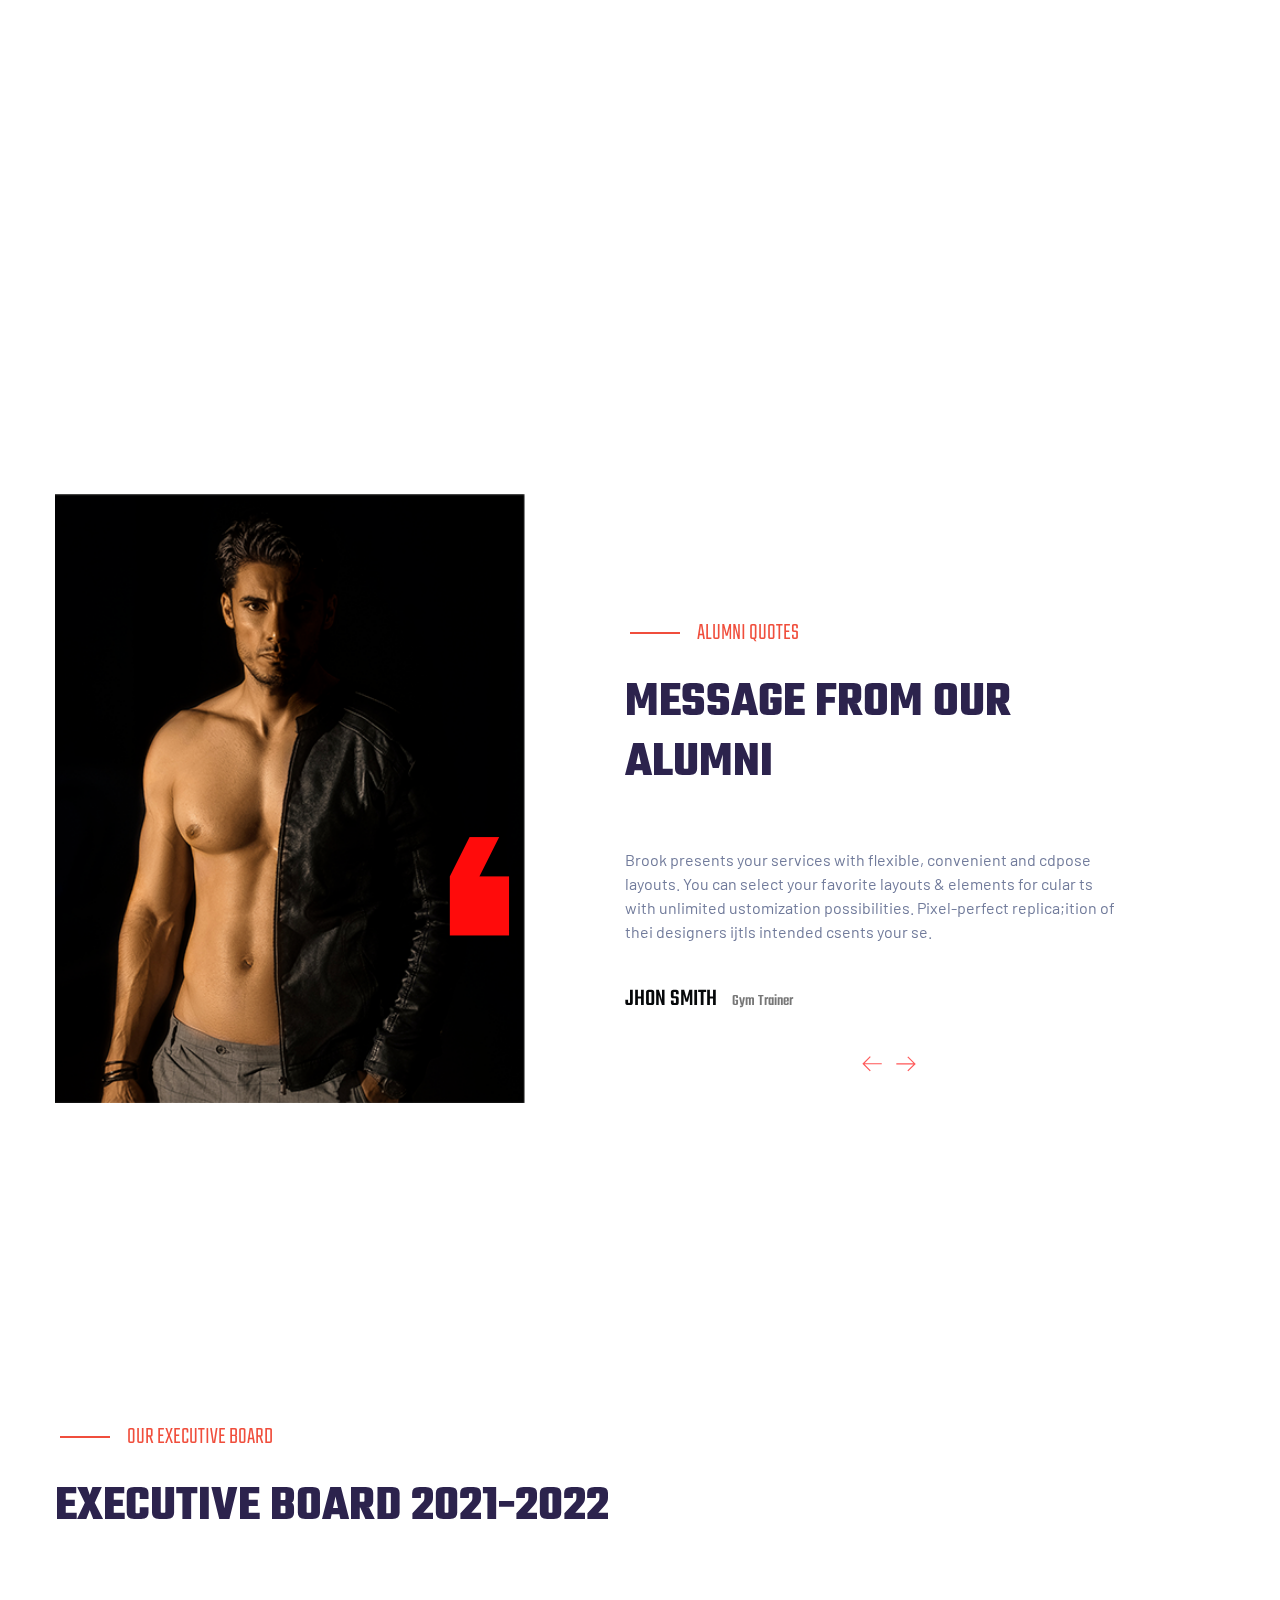
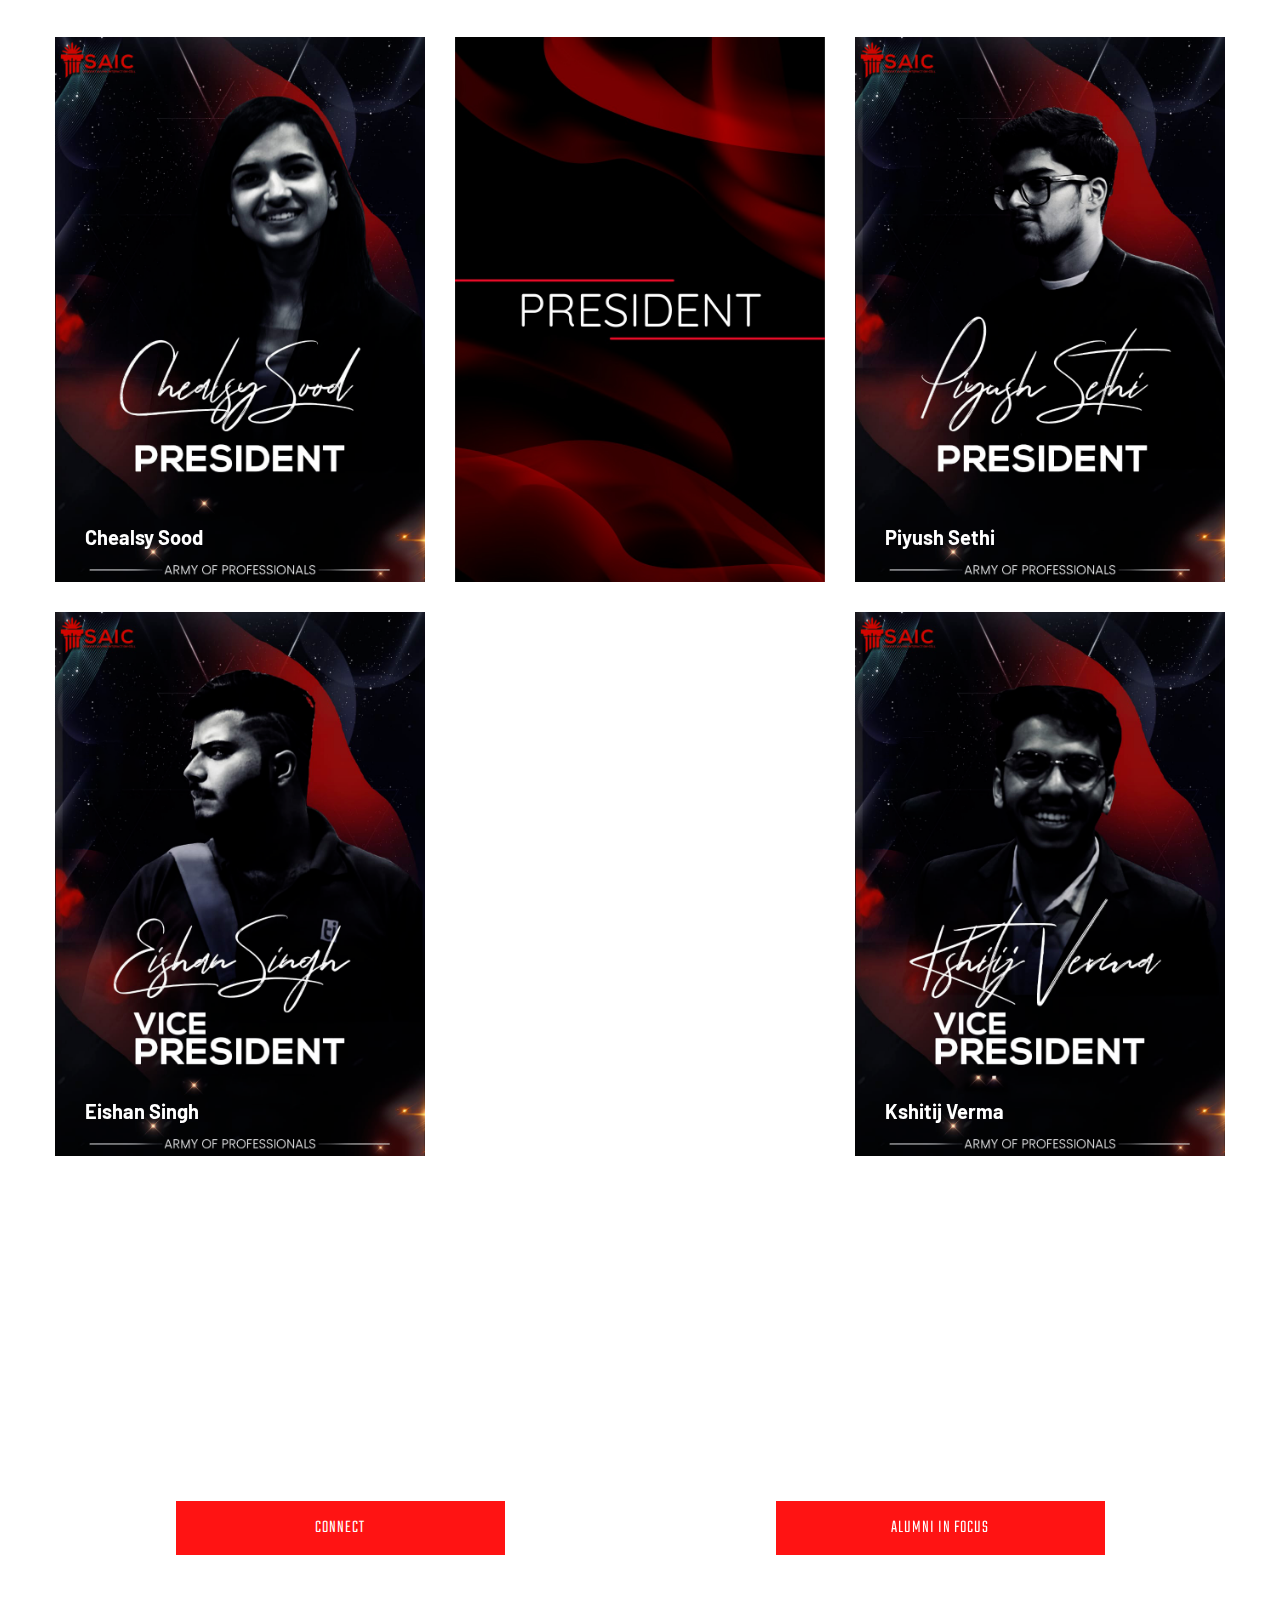
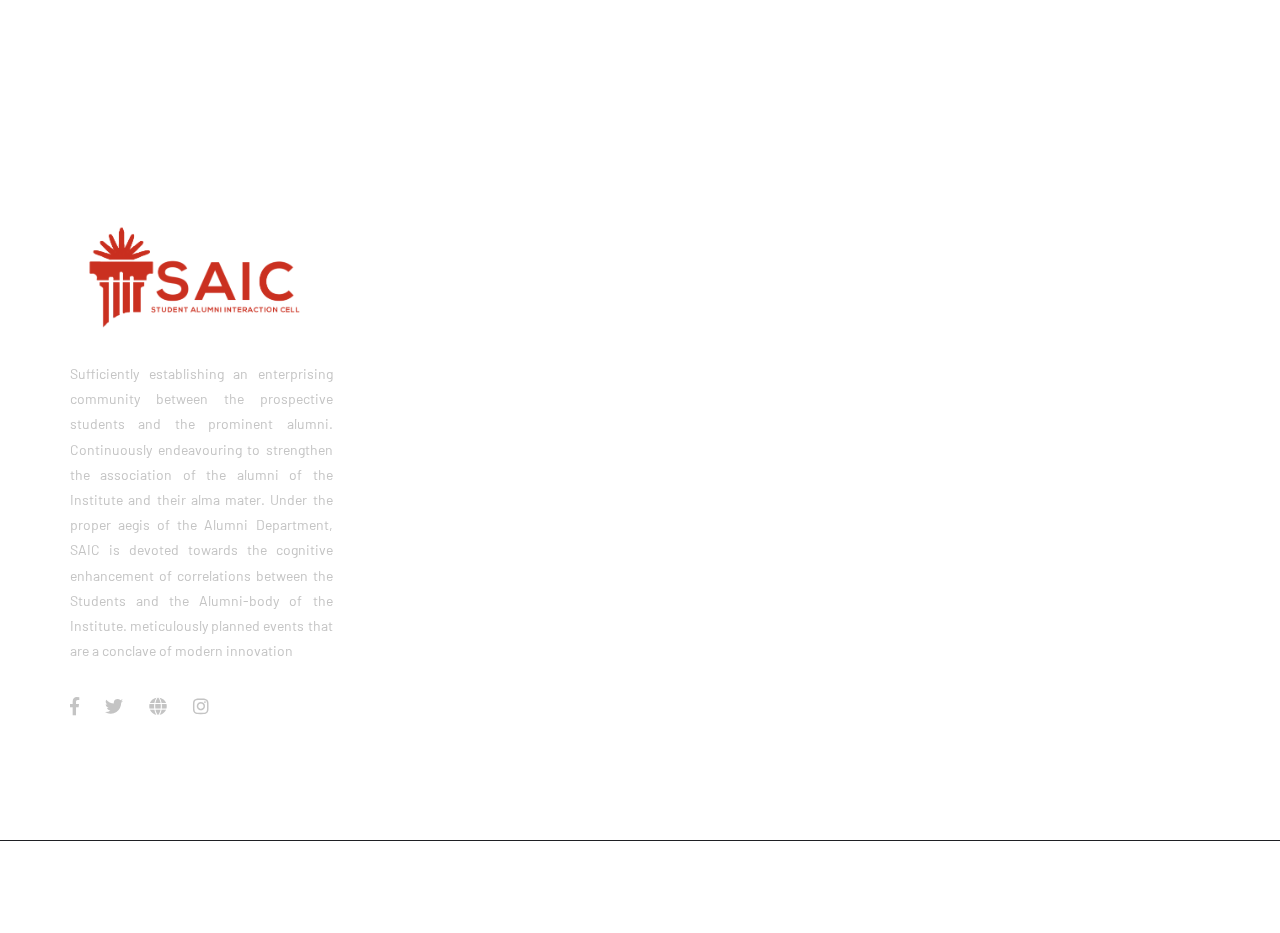
==== commit 8231db21: "Eb section" ====
--- a/index.html
+++ b/index.html
@@ -306,15 +306,15 @@
               </div>
             </div>
           </div>
-          <div class="col-lg-4 d-none d-lg-block">
-            <div class="single-team pb-30" style="height: 100%;">
-              <div style="background-color: #FF1313; height: 100%;">
-                <span style="position: absolute;
-                top:50%; left: 50%; transform: translate(-50%, -50%);
-                color: white; font-size: 5rem;">PRESIDENT</span>
-              </div>
-            </div>
-          </div>
+
+          <div class="col-lg-4 col-sm-6">
+            <div class="single-team mb-30">
+              <div class="team-img">
+              <img src="assets/img/team/President.jpeg" alt="">
+              </div>
+            </div>
+          </div>
+
           <div class="col-lg-4 col-sm-6">
             <div class="single-team mb-30">
               <div class="team-img">
@@ -360,13 +360,10 @@
               </div>
             </div>
           </div>
-          <div class="col-lg-4 d-none d-lg-block">
-            <div class="single-team pb-30" style="height: 100%;">
-              <div style="background-color: #FF1313; height: 100%;">
-                <span style="position: absolute;
-                top:50%; left: 50%; transform: translate(-50%, -50%);
-                color: white; font-size: 4rem;
-                line-height: initial;">VICE PRESIDENT</span>
+          <div class="col-lg-4 col-sm-6">
+            <div class="single-team mb-30">
+              <div class="team-img">
+              <img src="assets/img/team/Vice President.jpeg" alt="">
               </div>
             </div>
           </div>
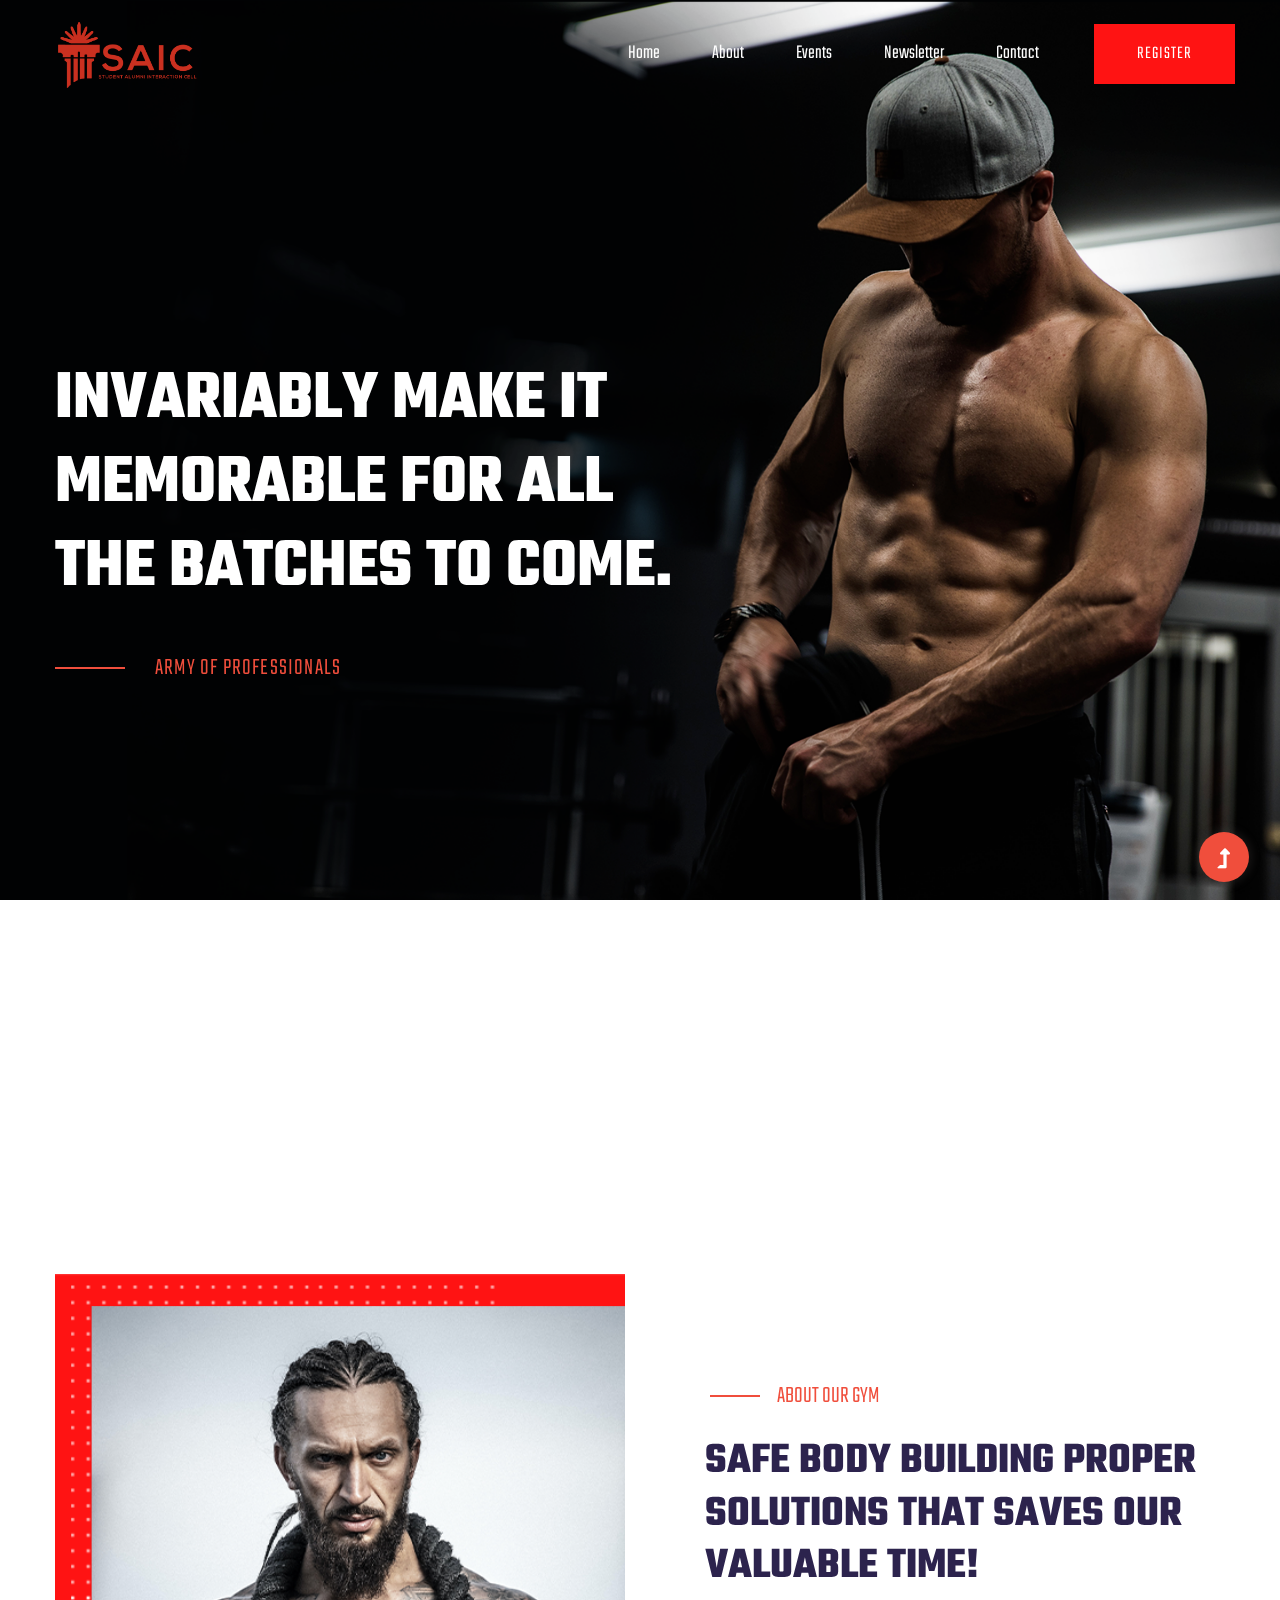
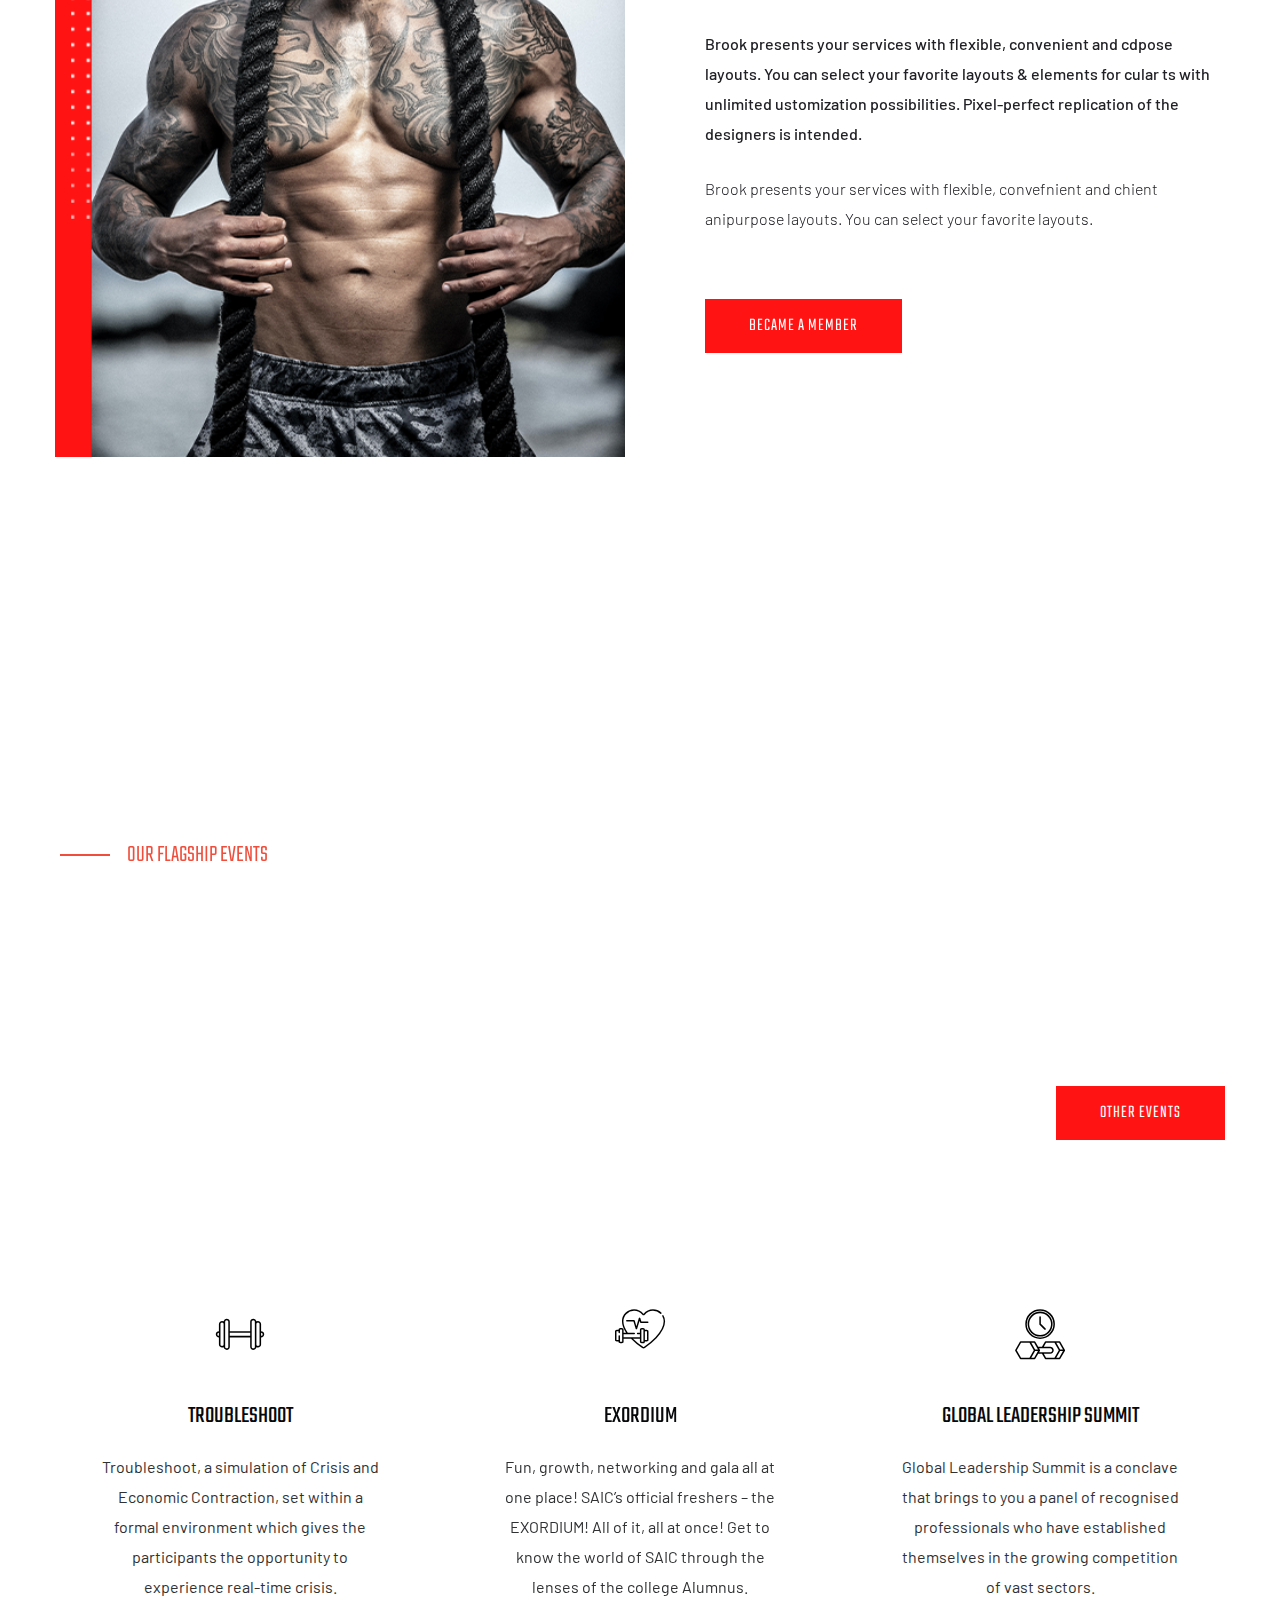
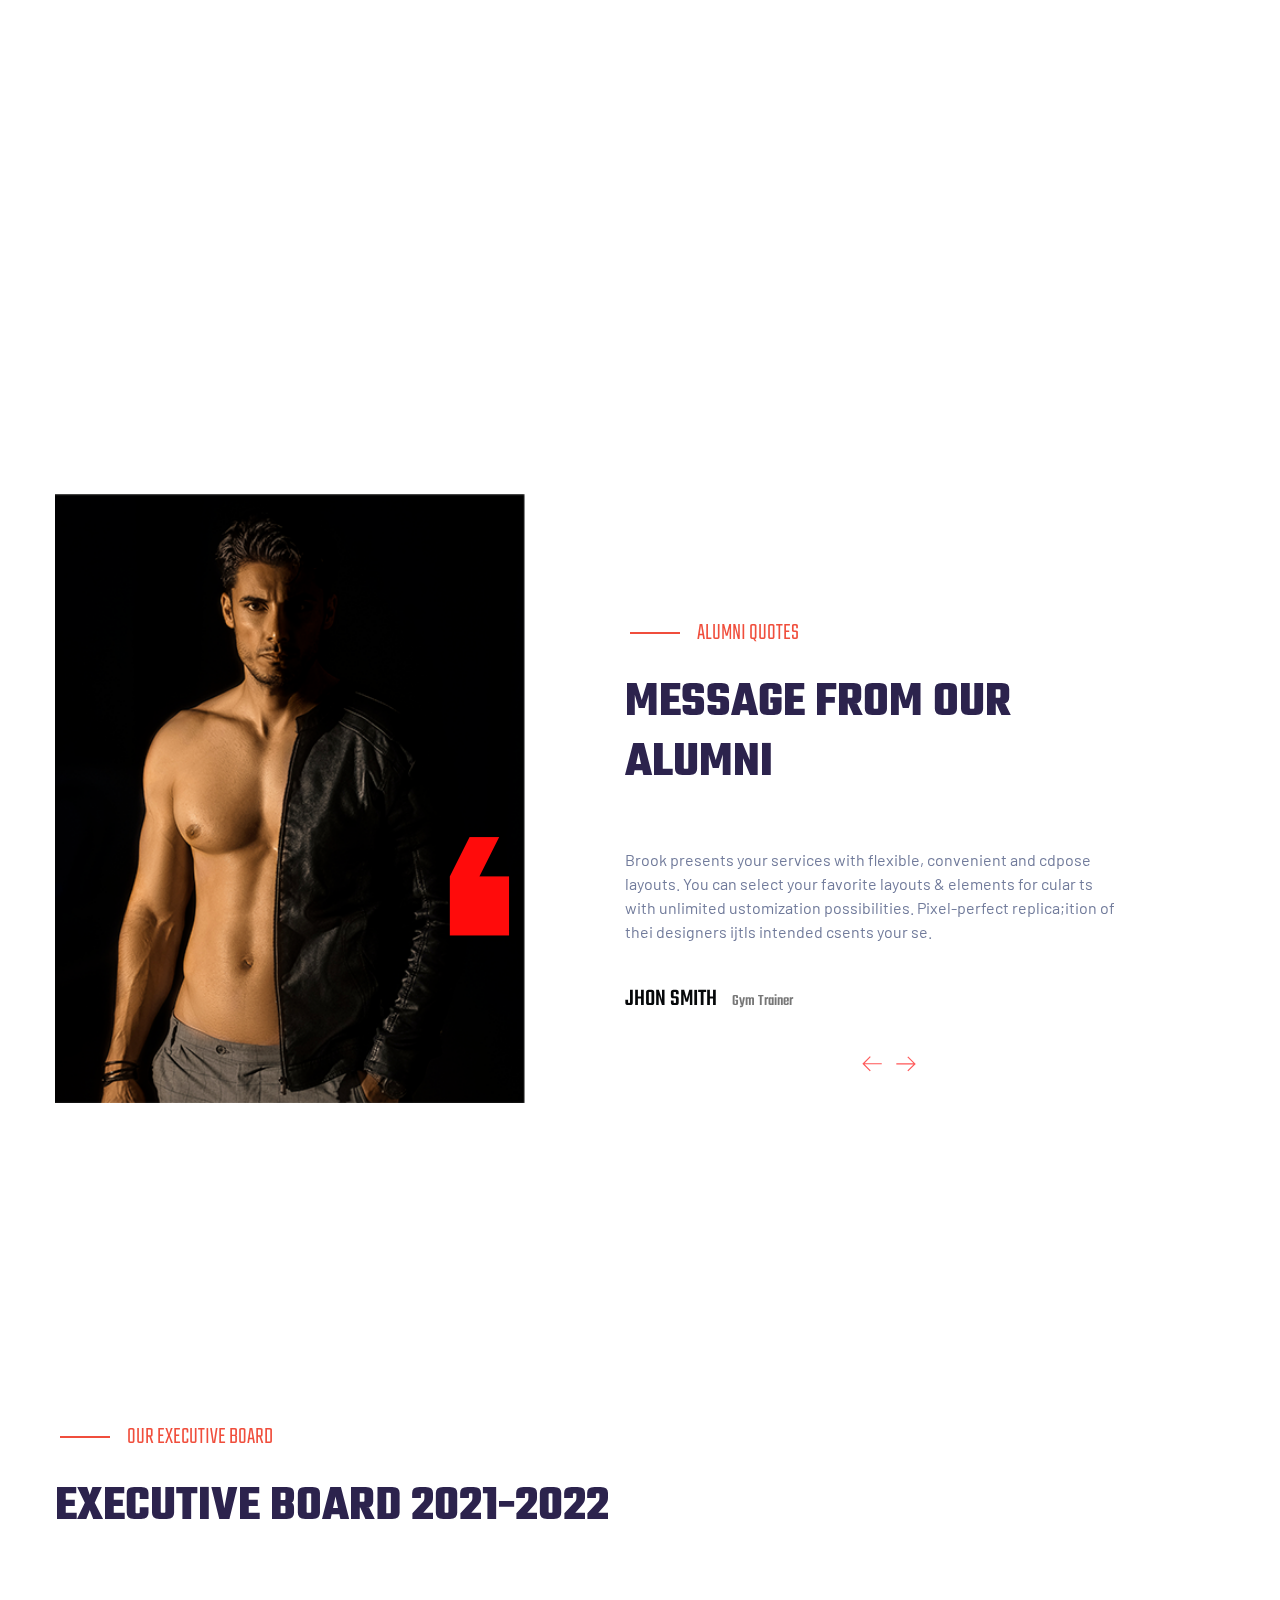
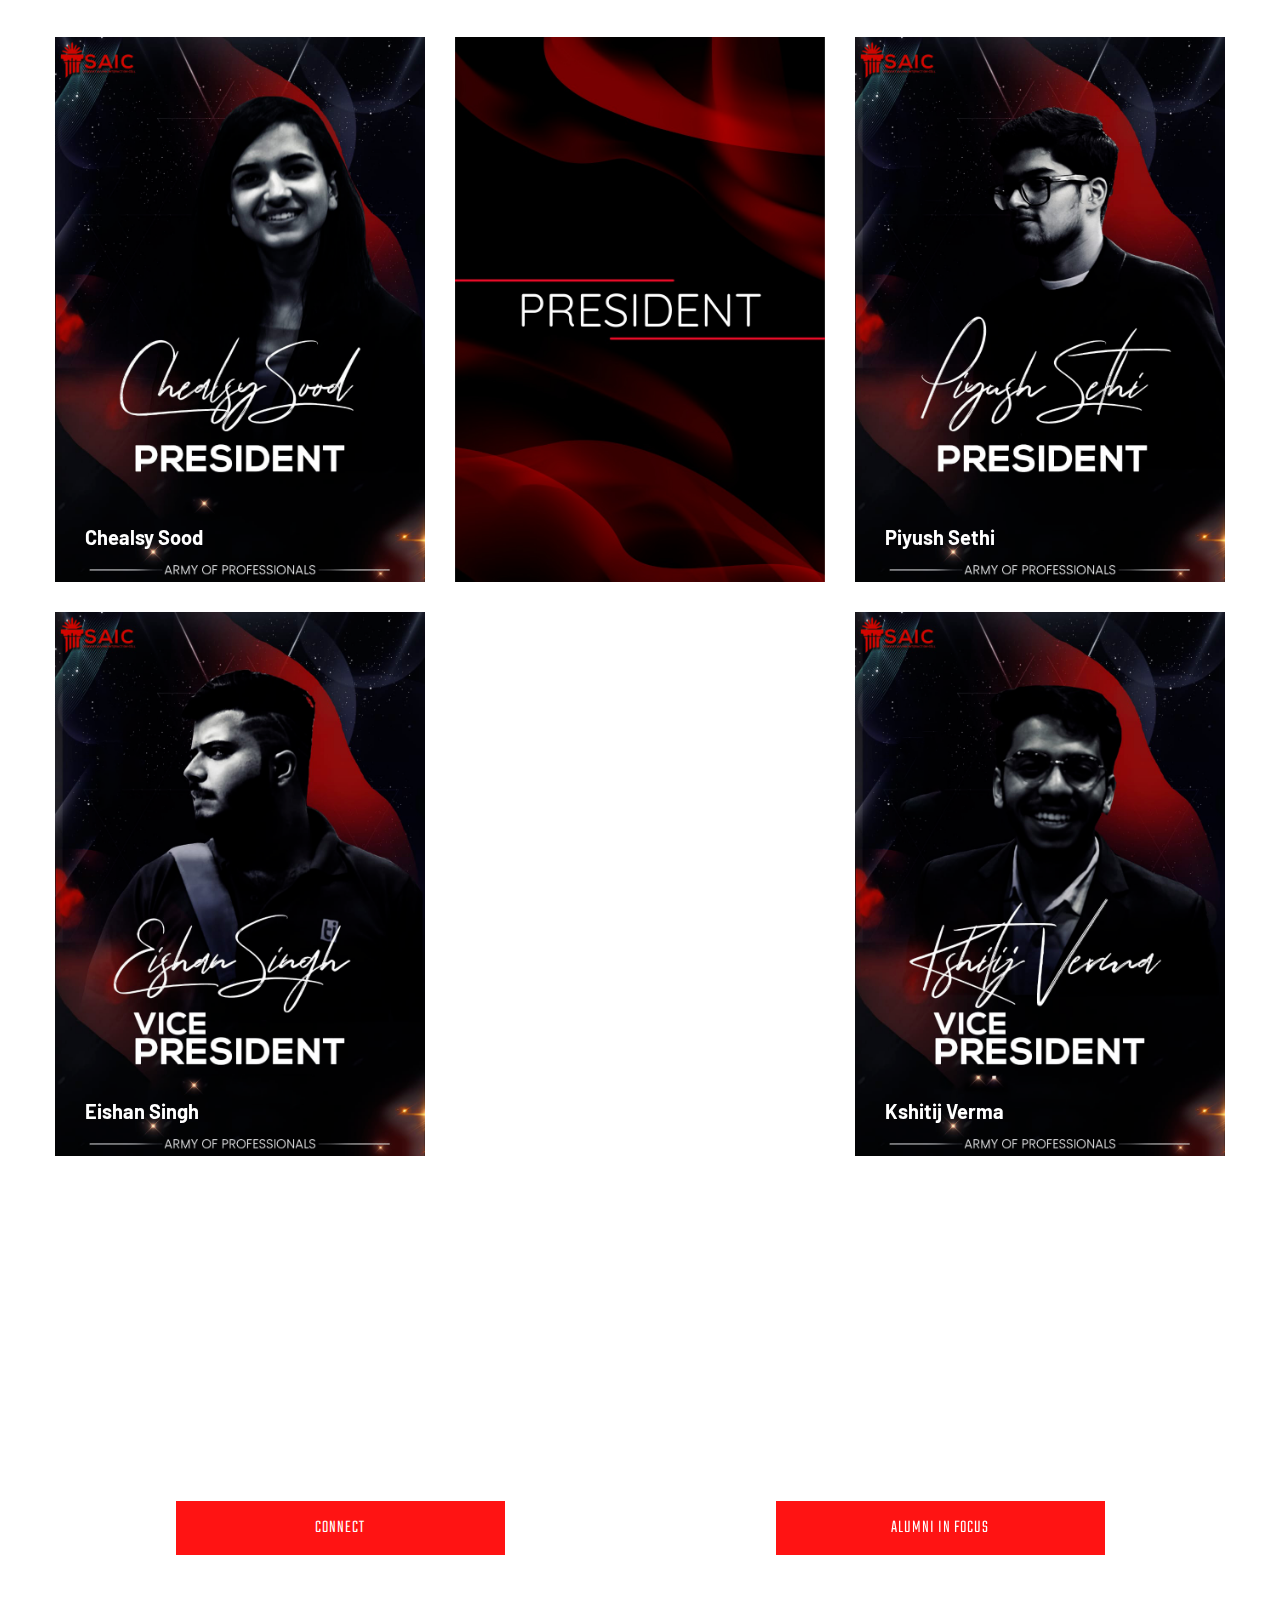
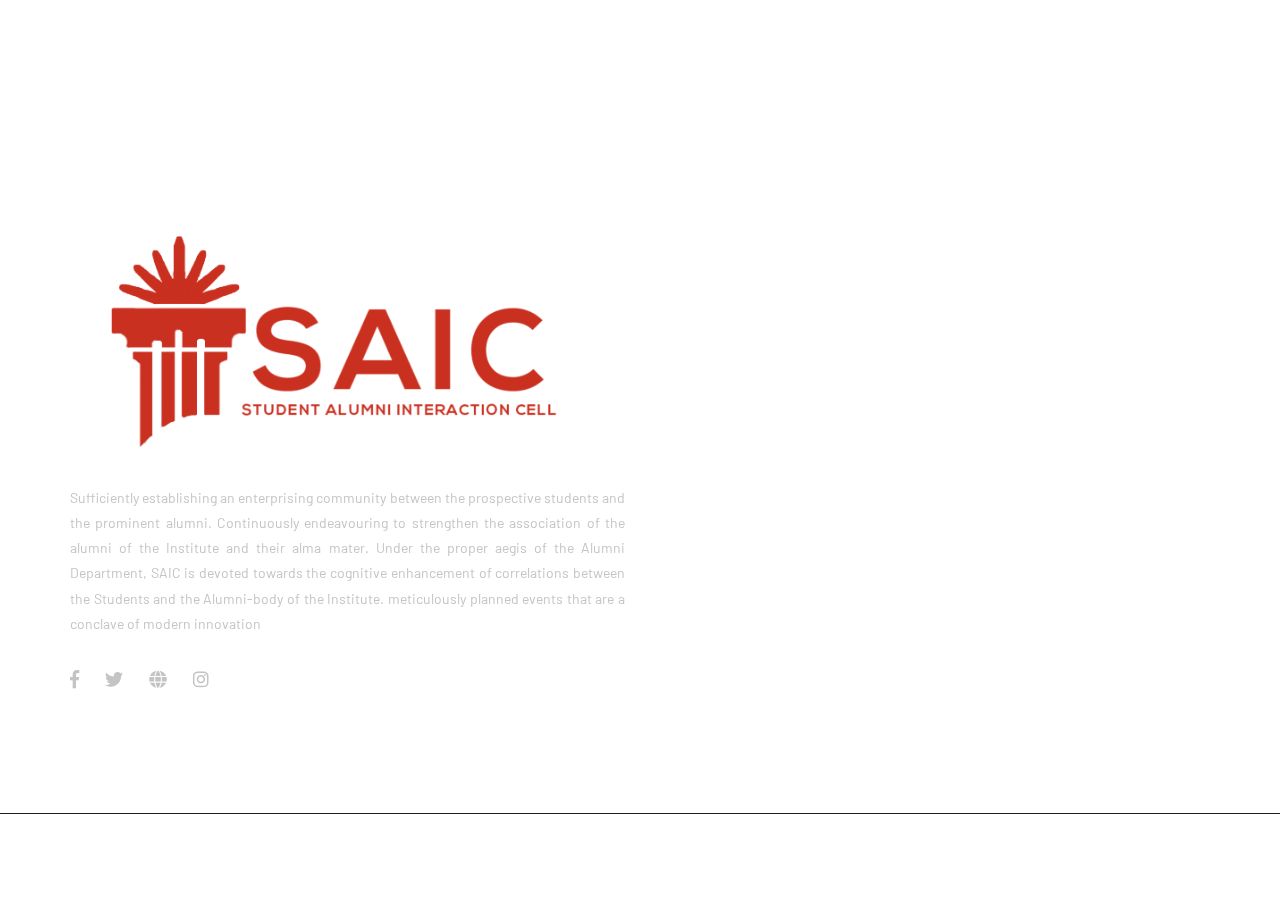
==== commit d3afa957: "Update index.html" ====
--- a/index.html
+++ b/index.html
@@ -419,7 +419,7 @@
     <div class="footer-area section-bg" data-background="assets/img/gallery/section_bg03.png">
       <div class="container">
         <div class="footer-top footer-padding">
-            <div class="col-xl-3 col-lg-4 col-md-5 col-sm-6">
+            <div class="col-xl-6 col-lg-4 col-md-5 col-sm-6">
               <div class="single-footer-caption mb-50">
                 <!-- logo -->
                 <div class="footer-logo">
@@ -427,11 +427,9 @@
                     <img src="assets/img/logo/logo.png" alt="">
                   </a>
                 </div>
-
                   <div class="footer-pera">
                     <p align="justify" class="info1">Sufficiently establishing an enterprising community between the prospective students and the prominent alumni. Continuously endeavouring to strengthen the association of the alumni of the Institute and their alma mater. Under the proper aegis of the Alumni Department, SAIC is devoted towards the cognitive enhancement of correlations between the Students and the Alumni-body of the Institute. meticulously planned events that are a conclave of modern innovation</p>
                   </div>
-
                 <!-- Footer Social -->
                 <div class="footer-social ">
                   <a href=""><i class="fab fa-facebook-f"></i></a>
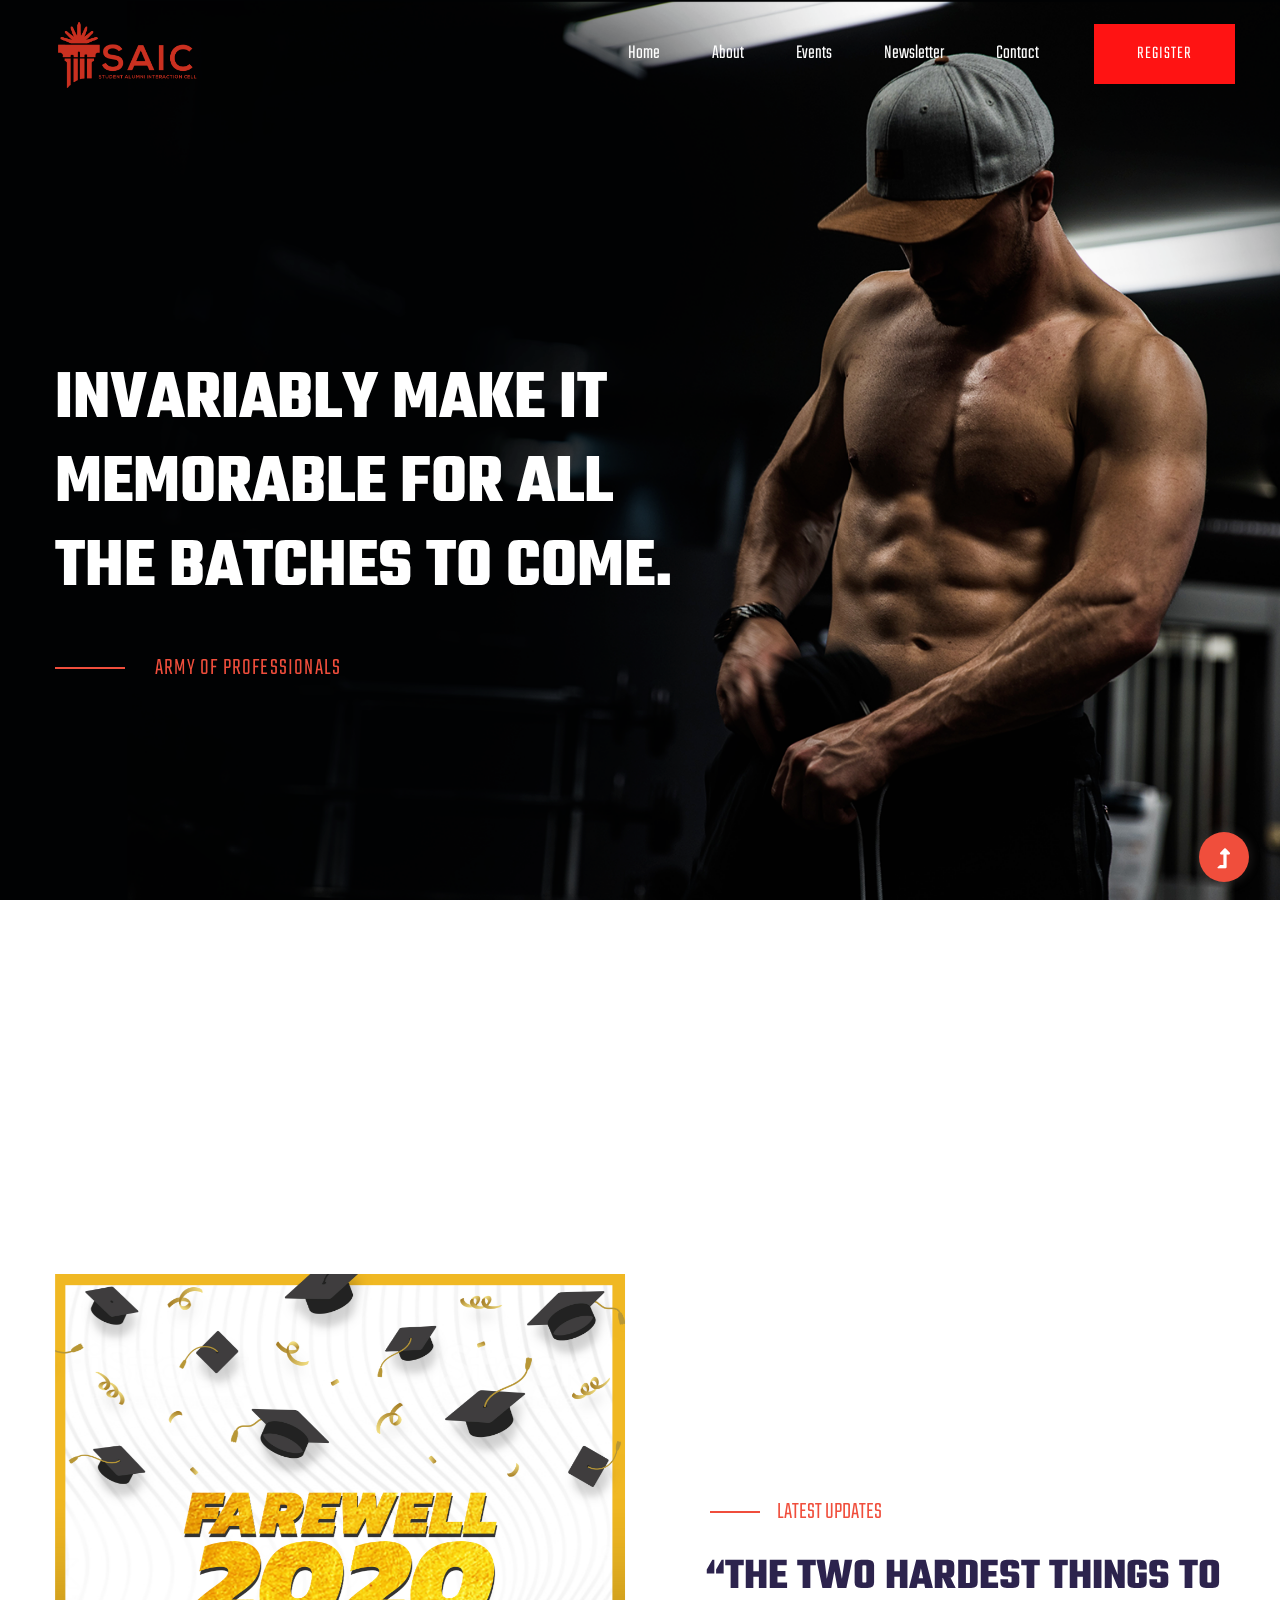
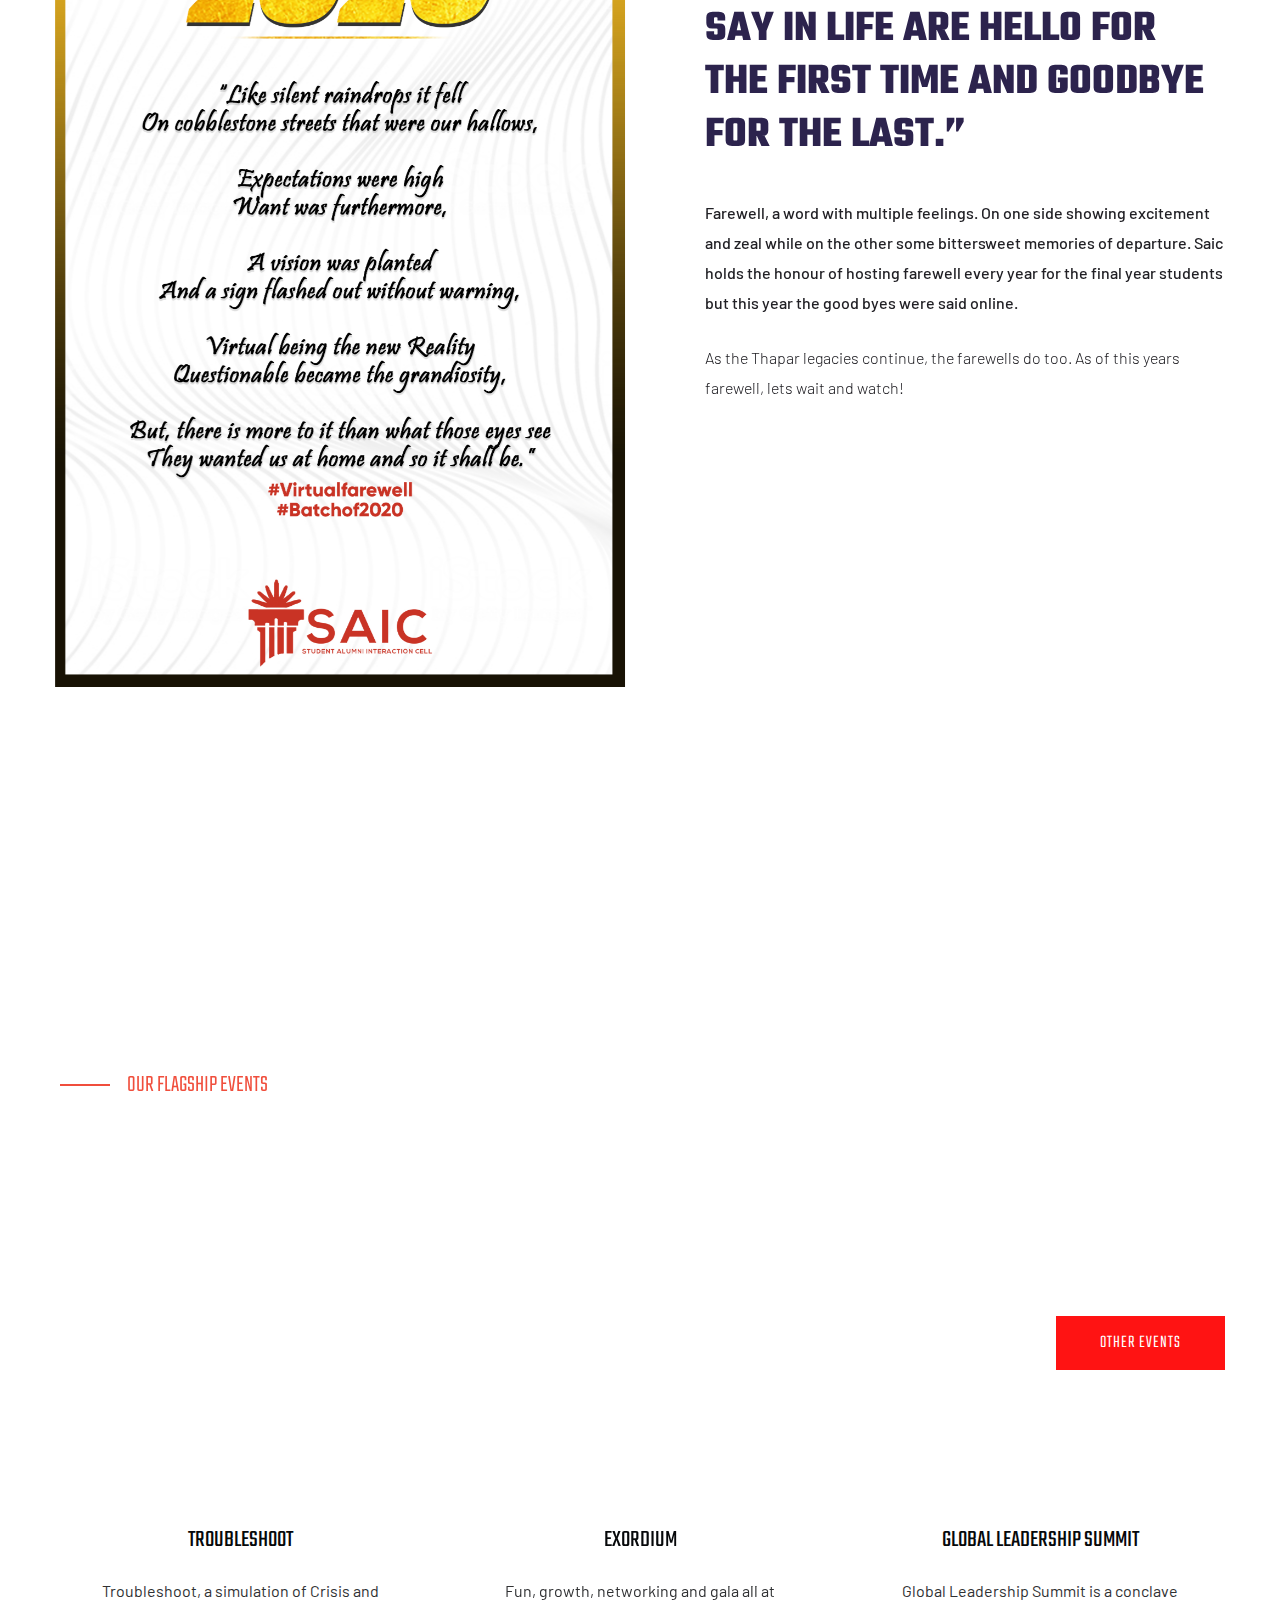
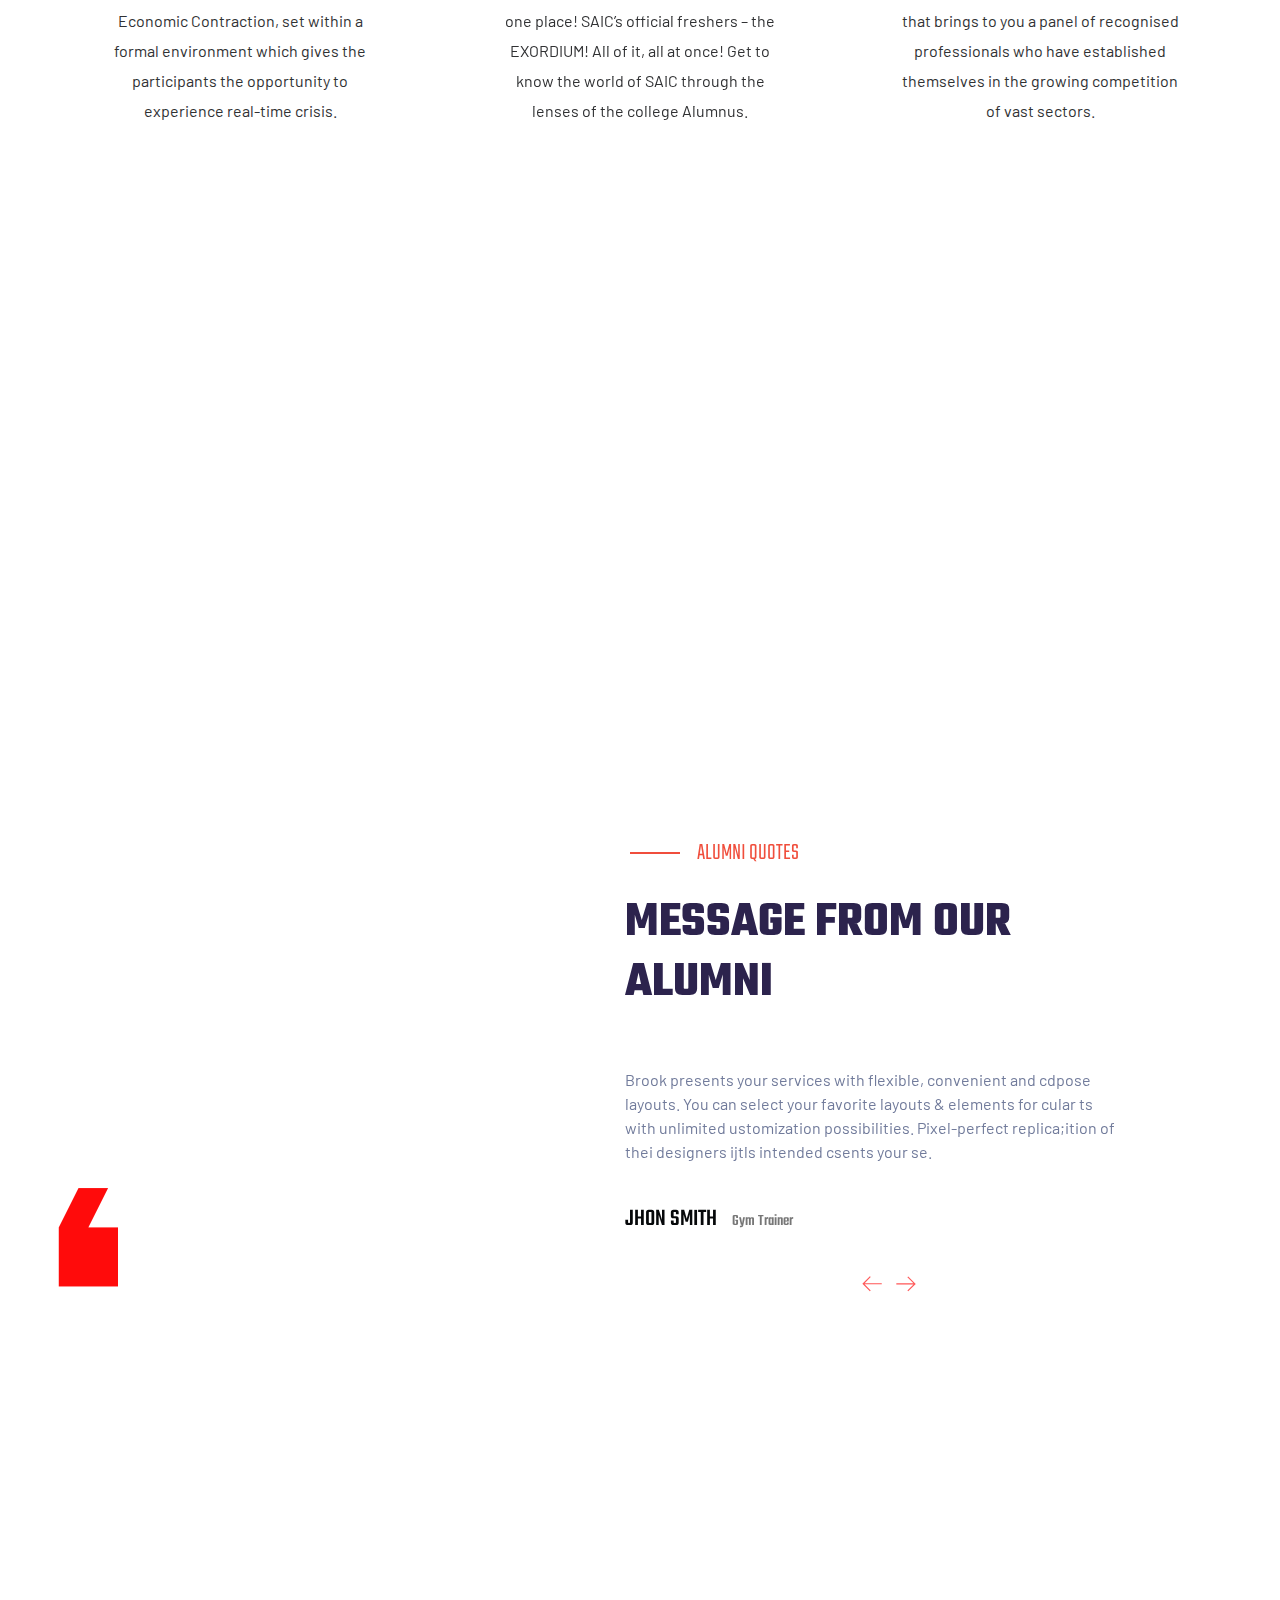
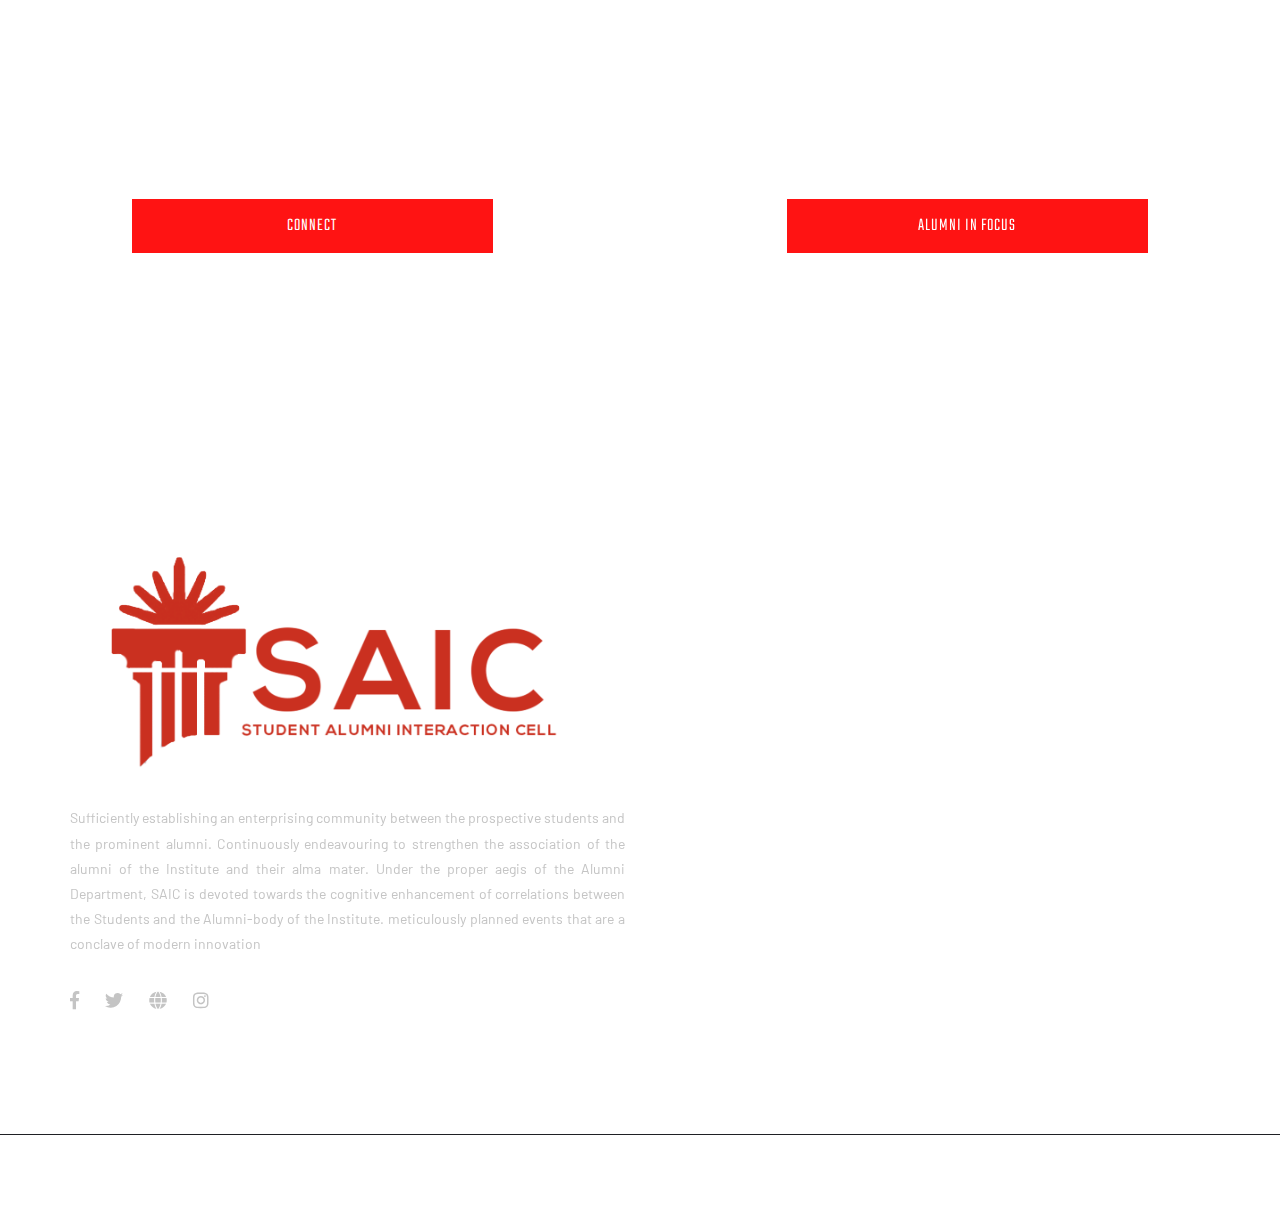
==== commit b28f2e72: "frontend update" ====
--- a/index.html
+++ b/index.html
@@ -123,19 +123,18 @@
           <div class="col-lg-6 col-md-12">
             <!-- about-img -->
             <div class="about-img ">
-              <img src="assets/img/gallery/about.png" alt="">
+              <img src="assets/img/gallery/farewell.jpg" alt="">
             </div>
           </div>
           <div class="col-lg-6 col-md-12">
             <div class="about-caption">
               <!-- Section Tittle -->
               <div class="section-tittle section-tittle3 mb-35">
-                <span>ABOUT oUR GYM</span>
-                <h2>Safe Body building proper Solutions That Saves our Valuable Time!</h2>
-              </div>
-              <p class="pera-top">Brook presents your services with flexible, convenient and cdpose layouts. You can select your favorite layouts & elements for cular ts with unlimited ustomization possibilities. Pixel-perfect replication of the designers is intended.</p>
-              <p class="mb-65 pera-bottom">Brook presents your services with flexible, convefnient and chient anipurpose layouts. You can select your favorite layouts.</p>
-              <a href="from.html" class="btn">became a member</a>
+                <span>LATEST UPDATES</span>
+                <h2>“The two hardest things to say in life are hello for the first time and goodbye for the last.”</h2>
+              </div>
+              <p class="pera-top">Farewell, a word with multiple feelings. On one side showing excitement and zeal while on the other some bittersweet memories of departure. Saic holds the honour of hosting farewell every year for the final year students but this year the good byes were said online.</p>
+              <p class="mb-65 pera-bottom">As the Thapar legacies continue, the farewells do too. As of this years farewell, lets wait and watch!</p>
             </div>
           </div>
         </div>
@@ -166,42 +165,42 @@
                     <div class="col-lg-4 col-md-4 col-sm-6">
                         <div class="single-cat text-center mb-50">
                             <div class="cat-icon">
-                                <i class="flaticon-fitness"></i>
+<!--                                <i class="flaticon-fitness"></i>-->
                             </div>
                             <div class="cat-cap">
-                                <h5><a href="gallery.html">TROUBLESHOOT</a></h5>
+                                <h5><a href="Troubleshoot/troubleshoot.html">TROUBLESHOOT</a></h5>
                                 <p>Troubleshoot, a simulation of Crisis and Economic Contraction, set within a formal environment which gives the participants the opportunity to experience real-time crisis.</p>
                             </div>
                             <div class="img-cap">
-                                <a href="gallery.html" class="">Read More <i class="ti-arrow-right"></i></a>
+                                <a href="Troubleshoot/troubleshoot.html" class="">Read More <i class="ti-arrow-right"></i></a>
                             </div>
                         </div>
                     </div>
                     <div class="col-lg-4 col-md-4 col-sm-6">
                         <div class="single-cat text-center mb-50">
                             <div class="cat-icon">
-                                <i class="flaticon-healthcare-and-medical"></i>
+<!--                                <i class="flaticon-healthcare-and-medical"></i>-->
                             </div>
                             <div class="cat-cap">
-                                <h5><a href="gallery.html">EXORDIUM</a></h5>
+                                <h5><a href="Exordium/Exordium.html">EXORDIUM</a></h5>
                                 <p>Fun, growth, networking and gala all at one place! SAIC’s official freshers – the EXORDIUM! All of it, all at once! Get to know the world of SAIC through the lenses of the college Alumnus.</p>
                             </div>
                             <div class="img-cap">
-                                <a href="gallery.html" class="">Read More<i class="ti-arrow-right"></i></a>
+                                <a href="Exordium/Exordium.html" class="">Read More<i class="ti-arrow-right"></i></a>
                             </div>
                         </div>
                     </div>
                     <div class="col-lg-4 col-md-4 col-sm-6">
                         <div class="single-cat text-center mb-50">
                             <div class="cat-icon">
-                                <i class="flaticon-clock"></i>
+<!--                                <i class="flaticon-clock"></i>-->
                             </div>
                             <div class="cat-cap">
-                                <h5><a href="gallery.html">GLOBAL LEADERSHIP SUMMIT</a></h5>
+                                <h5><a href="GLS/GLS.html">GLOBAL LEADERSHIP SUMMIT</a></h5>
                                 <p>Global Leadership Summit is a conclave that brings to you a panel of recognised professionals who have established themselves in the growing competition of vast sectors.</p>
                             </div>
                             <div class="img-cap">
-                                <a href="gallery.html" class="">Read More <i class="ti-arrow-right"></i></a>
+                                <a href="GLS/GLS.html" class="">Read More <i class="ti-arrow-right"></i></a>
                             </div>
                         </div>
                     </div>
@@ -265,138 +264,13 @@
     </section>
     <!-- About-2 Area End -->
     <!--? Want To work -->
-    <section class="wantToWork-area w-padding">
-      <div class="container">
-        <div class="row align-items-end justify-content-between">
-          <div class="col-lg-6 col-sm-9">
-            <div class="section-tittle">
-              <span>OUR EXECUTIVE BOARD</span>
-              <h2>Executive board 2021-2022</h2>
-            </div>
-          </div>
-        </div>
-      </div>
-    </section>
-    <!-- Want To work End -->
-    <!--? Team Ara Start -->
-    <div class="team-area pb-150">
-      <div class="container">
-        <div class="row">
-          <div class="col-sm-6 section-tittle d-lg-none mb-30">
-            <h2 style="font-size: 2.5rem;">PRESIDENT</h2>
-          </div>
-        </div>
-        <div class="row">
-          <div class="col-lg-4 col-sm-6">
-            <div class="single-team mb-30">
-              <div class="team-img">
-                <img src="assets/img/team/chealsy.png" alt="">
-                <div class="team-caption">
-                  <h3><a href="#">Chealsy Sood</a></h3>
-                  <!-- Blog Social -->
-                  <div class="team-social">
-                    <ul>
-                      <li><a href="https://www.linkedin.com/in/chealsy-sood-0b9819169" target="_blank"><i class="fab fa-linkedin"></i></a></li>
-                      <li><a href="#"><i class="fab fa-twitter"></i></a></li>
-                      <li><a href="#"><i class="fas fa-globe"></i></a></li>
-                      <li><a href="#"><i class="fab fa-instagram"></i></a></li>
-                    </ul>
-                  </div>
-                </div>
-              </div>
-            </div>
-          </div>
-
-          <div class="col-lg-4 col-sm-6">
-            <div class="single-team mb-30">
-              <div class="team-img">
-              <img src="assets/img/team/President.jpeg" alt="">
-              </div>
-            </div>
-          </div>
-
-          <div class="col-lg-4 col-sm-6">
-            <div class="single-team mb-30">
-              <div class="team-img">
-                <img src="assets/img/team/piyush.png" alt="">
-                <div class="team-caption">
-                  <h3><a href="#">Piyush Sethi</a></h3>
-                  <!-- Blog Social -->
-                  <div class="team-social">
-                    <ul>
-                      <li><a href="#" target="_blank"><i class="fab fa-linkedin"></i></a></li>
-                      <!-- <li><a href="#"><i class="fab fa-twitter"></i></a></li>
-                      <li><a href="#"><i class="fas fa-globe"></i></a></li>
-                      <li><a href="#"><i class="fab fa-instagram"></i></a></li> -->
-                    </ul>
-                  </div>
-                </div>
-              </div>
-            </div>
-          </div>
-        </div>
-        <div class="row">
-          <div class="col-sm-6 section-tittle d-lg-none pt-30 mb-30">
-            <h2 style="font-size: 2.5rem;">VICE PRESIDENT</h2>
-          </div>
-        </div>
-        <div class="row">
-          <div class="col-lg-4 col-sm-6">
-            <div class="single-team mb-30">
-              <div class="team-img">
-                <img src="assets/img/team/eishaan.png" alt="">
-                <div class="team-caption">
-                  <h3><a href="#">Eishan Singh</a></h3>
-                  <!-- Blog Social -->
-                  <div class="team-social">
-                    <ul>
-                      <li><a href="https://www.linkedin.com/in/eishan-singh-60914b171" target="_blank"><i class="fab fa-linkedin"></i></a></li>
-                      <!-- <li><a href="#"><i class="fab fa-linkedin"></i></a></li>
-                      <li><a href="#"><i class="fas fa-globe"></i></a> </li>
-                      <li><a href="#"><i class="fab fa-instagram"></i></a></li> -->
-                    </ul>
-                  </div>
-                </div>
-              </div>
-            </div>
-          </div>
-          <div class="col-lg-4 col-sm-6">
-            <div class="single-team mb-30">
-              <div class="team-img">
-              <img src="assets/img/team/Vice President.jpeg" alt="">
-              </div>
-            </div>
-          </div>
-          <div class="col-lg-4 col-sm-6">
-            <div class="single-team mb-30">
-              <div class="team-img">
-                <img src="assets/img/team/kshitij.png" alt="">
-                <div class="team-caption">
-                  <h3><a href="#">Kshitij Verma</a></h3>
-                  <!-- Blog Social -->
-                  <div class="team-social">
-                    <ul>
-                      <li><a href="#" target="_blank"><i class="fab fa-linkedin"></i></a></li>
-                      <!-- <li><a href="#"><i class="fab fa-twitter"></i></a></li>
-                      <li><a href="#"><i class="fas fa-globe"></i></a></li>
-                      <li><a href="#"><i class="fab fa-instagram"></i></a></li> -->
-                    </ul>
-                  </div>
-                </div>
-              </div>
-            </div>
-          </div>
-        </div>
-      </div>
-    </div>
-    <!-- Team Ara End -->
-    <!--? Want To work -->
     <section class="wantToWork-area w-padding section-bg" data-background="assets/img/gallery/section_bg02.png">
       <div class="container">
         <div class="row justify-content-center">
           <div class="section-tittle mb-30">
             <h2 style="font-size: 2.5rem; color: #FFF">NEWSLETTER</h2>
           </div>
+            </div>
         </div>
         <div class="row align-items-center justify-content-around">
           <div class="col-md-5 col-10 mb-20 text-center">
@@ -409,6 +283,9 @@
               <button class="btn" style="width: 70%;">Alumni In Focus</button>
             </a>
           </div>
+        </div>
+        <div>
+                <h4 align="center" style="font-size: 1.5rem; color: #FFF">SAIC’s official newsletters that keep the students adequately informed about the world in and around by providing a general overview and also informing them about the achievement's of our Alumni.</h4>
         </div>
       </div>
     </section>
--- a/assets/css/style.css
+++ b/assets/css/style.css
@@ -1 +1 @@
-@import url("https://fonts.googleapis.com/css2?family=Barlow:wght@300;400;500;600;700&family=Teko:wght@300;400;500;600;700&display=swap");.white-bg{background:#ffffff}.gray-bg{background:#f5f5f5}.gray-bg{background:#f7f7fd}.white-bg{background:#fff}.black-bg{background:#16161a}.theme-bg{background:#f04e3c}.brand-bg{background:#f1f4fa}.testimonial-bg{background:#f9fafc}.white-color{color:#fff}.black-color{color:#16161a}.theme-color{color:#f04e3c}.boxed-btn{background:#fff;color:#f04e3c !important;display:inline-block;padding:18px 44px;font-family:"Teko",sans-serif;font-size:14px;font-weight:400;border:0;border:1px solid #f04e3c;letter-spacing:3px;text-align:center;color:#f04e3c;text-transform:uppercase;cursor:pointer}.boxed-btn:hover{background:#f04e3c;color:#fff !important;border:1px solid #f04e3c}.boxed-btn:focus{outline:none}.boxed-btn.large-width{width:220px}[data-overlay]{position:relative;background-size:cover;background-repeat:no-repeat;background-position:center center}[data-overlay]::before{position:absolute;left:0;top:0;right:0;bottom:0;content:""}[data-opacity="1"]::before{opacity:0.1}[data-opacity="2"]::before{opacity:0.2}[data-opacity="3"]::before{opacity:0.3}[data-opacity="4"]::before{opacity:0.4}[data-opacity="5"]::before{opacity:0.5}[data-opacity="6"]::before{opacity:0.6}[data-opacity="7"]::before{opacity:0.7}[data-opacity="8"]::before{opacity:0.8}[data-opacity="9"]::before{opacity:0.9}body{font-family:"Barlow",sans-serif;font-weight:normal;font-style:normal}h1,h2,h3,h4,h5,h6{font-family:"Teko",sans-serif;color:#2c234d;margin-top:0px;font-style:normal;font-weight:500;text-transform:normal}p{font-family:"Barlow",sans-serif;color:#10285d;font-size:16px;line-height:30px;margin-bottom:15px;font-weight:normal}.bg-img-1{background-image:url(../img/slider/slider-img-1.jpg)}.bg-img-2{background-image:url(../img/background-img/bg-img-2.jpg)}.cta-bg-1{background-image:url(../img/background-img/bg-img-3.jpg)}.img{max-width:100%;-webkit-transition:.3s;-moz-transition:.3s;-o-transition:.3s;transition:.3s}.f-left{float:left}.f-right{float:right}.fix{overflow:hidden}.clear{clear:both}a,.button{-webkit-transition:.3s;-moz-transition:.3s;-o-transition:.3s;transition:.3s}a:focus,.button:focus{text-decoration:none;outline:none}a{color:#635c5c}a:hover{color:#fff}a:focus,a:hover,.portfolio-cat a:hover,.footer -menu li a:hover{text-decoration:none}a,button{color:#fff;outline:medium none}button:focus,input:focus,input:focus,textarea,textarea:focus{outline:0}.uppercase{text-transform:uppercase}input:focus::-moz-placeholder{opacity:0;-webkit-transition:.4s;-o-transition:.4s;transition:.4s}.capitalize{text-transform:capitalize}h1 a,h2 a,h3 a,h4 a,h5 a,h6 a{color:inherit}ul{margin:0px;padding:0px}li{list-style:none}hr{border-bottom:1px solid #eceff8;border-top:0 none;margin:30px 0;padding:0}.theme-overlay{position:relative}.theme-overlay::before{background:#1696e7 none repeat scroll 0 0;content:"";height:100%;left:0;opacity:0.6;position:absolute;top:0;width:100%}.overlay{position:relative;z-index:0}.overlay::before{position:absolute;content:"";top:0;left:0;width:100%;height:100%;z-index:-1}.overlay2{position:relative;z-index:0}.overlay2::before{position:absolute;content:"";background-color:#2E2200;top:0;left:0;width:100%;height:100%;z-index:-1;opacity:0.5}.section-padding{padding-top:120px;padding-bottom:120px}.separator{border-top:1px solid #f2f2f2}.mb-90{margin-bottom:90px}@media (max-width: 767px){.mb-90{margin-bottom:30px}}@media (min-width: 768px) and (max-width: 991px){.mb-90{margin-bottom:45px}}.owl-carousel .owl-nav div{background:rgba(255,255,255,0.8) none repeat scroll 0 0;height:40px;left:20px;line-height:40px;font-size:22px;color:#646464;opacity:1;visibility:visible;position:absolute;text-align:center;top:50%;transform:translateY(-50%);transition:all 0.3s ease 0s;width:40px}.owl-carousel .owl-nav div.owl-next{left:auto;right:-30px}.owl-carousel .owl-nav div.owl-next i{position:relative;right:0;top:1px}.owl-carousel .owl-nav div.owl-prev i{position:relative;right:1px;top:0px}.owl-carousel:hover .owl-nav div{opacity:1;visibility:visible}.owl-carousel:hover .owl-nav div:hover{color:#fff;background:#ff3500}.btn{background:#ff1313;font-family:"Teko",sans-serif;text-transform:uppercase;padding:27px 44px;color:#fff;cursor:pointer;display:inline-block;font-size:18px;font-weight:300;border-radius:0px;line-height:1;-moz-user-select:none;letter-spacing:1px;line-height:0;margin-bottom:0;margin:10px;cursor:pointer;transition:color 0.4s linear;position:relative;z-index:1;border:0;overflow:hidden;margin:0}.btn::before{content:"";position:absolute;left:0;top:0;width:101%;height:101%;background:#c20505;z-index:1;border-radius:5px;transition:transform 0.5s;transition-timing-function:ease;transform-origin:0 0;transition-timing-function:cubic-bezier(0.5, 1.6, 0.4, 0.7);transform:scaleX(0);border-radius:0px}.btn:hover::before{transform:scaleX(1);color:#fff !important;z-index:-1}.btn:hover{background-position:right}.btn.focus,.btn:focus{outline:0;box-shadow:none}.about-btn{padding:19px 97px 19px 20px}.header-btn{padding:30px 43px}.hero-btn{padding:32px 41px}.white-btn{padding:30px 39px;background:#fff;color:#331391 !important}.black-btn{padding:14px 35px;background:#000}.black-btn::before{background:#331391}.submit-btn2{background:#ec5b53;width:100%;height:60px;padding:10px 20px;border:0;color:#fff;text-transform:capitalize;cursor:pointer;font-size:16px;border-radius:0px}.white-btn{background:#fff;color:#000}.white-btn::before{background:#000;color:#fff}.border-btn{border:1px solid #ff5600;color:#464d65;background:none;border-radius:5px;text-transform:capitalize;padding:19px 47px;-moz-user-select:none;cursor:pointer;display:inline-block;font-size:14px;font-weight:500;letter-spacing:1px;margin-bottom:0;position:relative;transition:color 0.4s linear;position:relative;overflow:hidden;margin:0}@media (max-width: 575px){.border-btn{display:none}}.border-btn::before{border:1px solid transparent;content:"";position:absolute;left:0;top:0;width:101%;height:101%;background:#f04e3c;z-index:-1;transition:transform 0.5s;transition-timing-function:ease;transform-origin:0 0;transition-timing-function:cubic-bezier(0.5, 1.6, 0.4, 0.7);transform:scaleY(0);border-radius:0}.border-btn:hover::before{transform:scaleY(1);border:1px solid transparent}.breadcrumb>.active{color:#888}#scrollUp,#back-top{background:#f04e3c;height:50px;width:50px;right:31px;bottom:18px;position:fixed;color:#fff;font-size:20px;text-align:center;border-radius:50%;line-height:48px;border:2px solid transparent;box-shadow:0 0 10px 3px rgba(108,98,98,0.2)}@media (max-width: 575px){#scrollUp,#back-top{right:16px}}#scrollUp a i,#back-top a i{display:block;line-height:50px}#scrollUp:hover{color:#fff}.sticky-bar{left:0;margin:auto;position:fixed;top:0;width:100%;-webkit-box-shadow:0 10px 15px rgba(25,25,25,0.1);box-shadow:0 10px 15px rgba(25,25,25,0.1);z-index:9999;-webkit-animation:300ms ease-in-out 0s normal none 1 running fadeInDown;animation:300ms ease-in-out 0s normal none 1 running fadeInDown;-webkit-box-shadow:0 10px 15px rgba(25,25,25,0.1);background:#fff}.mt-5{margin-top:5px}.mt-10{margin-top:10px}.mt-15{margin-top:15px}.mt-20{margin-top:20px}.mt-25{margin-top:25px}.mt-30{margin-top:30px}.mt-35{margin-top:35px}.mt-40{margin-top:40px}.mt-45{margin-top:45px}.mt-50{margin-top:50px}.mt-55{margin-top:55px}.mt-60{margin-top:60px}.mt-65{margin-top:65px}.mt-70{margin-top:70px}.mt-75{margin-top:75px}.mt-80{margin-top:80px}.mt-85{margin-top:85px}.mt-90{margin-top:90px}.mt-95{margin-top:95px}.mt-100{margin-top:100px}.mt-105{margin-top:105px}.mt-110{margin-top:110px}.mt-115{margin-top:115px}.mt-120{margin-top:120px}.mt-125{margin-top:125px}.mt-130{margin-top:130px}.mt-135{margin-top:135px}.mt-140{margin-top:140px}.mt-145{margin-top:145px}.mt-150{margin-top:150px}.mt-155{margin-top:155px}.mt-160{margin-top:160px}.mt-165{margin-top:165px}.mt-170{margin-top:170px}.mt-175{margin-top:175px}.mt-180{margin-top:180px}.mt-185{margin-top:185px}.mt-190{margin-top:190px}.mt-195{margin-top:195px}.mt-200{margin-top:200px}.mb-5{margin-bottom:5px}.mb-10{margin-bottom:10px}.mb-15{margin-bottom:15px}.mb-20{margin-bottom:20px}.mb-25{margin-bottom:25px}.mb-30{margin-bottom:30px}.mb-35{margin-bottom:35px}.mb-40{margin-bottom:40px}.mb-45{margin-bottom:45px}.mb-50{margin-bottom:50px}.mb-55{margin-bottom:55px}.mb-60{margin-bottom:60px}.mb-65{margin-bottom:65px}.mb-70{margin-bottom:70px}.mb-75{margin-bottom:75px}.mb-80{margin-bottom:80px}.mb-85{margin-bottom:85px}.mb-90{margin-bottom:90px}.mb-95{margin-bottom:95px}.mb-100{margin-bottom:100px}.mb-105{margin-bottom:105px}.mb-110{margin-bottom:110px}.mb-115{margin-bottom:115px}.mb-120{margin-bottom:120px}.mb-125{margin-bottom:125px}.mb-130{margin-bottom:130px}.mb-135{margin-bottom:135px}.mb-140{margin-bottom:140px}.mb-145{margin-bottom:145px}.mb-150{margin-bottom:150px}.mb-155{margin-bottom:155px}.mb-160{margin-bottom:160px}.mb-165{margin-bottom:165px}.mb-170{margin-bottom:170px}.mb-175{margin-bottom:175px}.mb-180{margin-bottom:180px}.mb-185{margin-bottom:185px}.mb-190{margin-bottom:190px}.mb-195{margin-bottom:195px}.mb-200{margin-bottom:200px}.ml-5{margin-left:5px}.ml-10{margin-left:10px}.ml-15{margin-left:15px}.ml-20{margin-left:20px}.ml-25{margin-left:25px}.ml-30{margin-left:30px}.ml-35{margin-left:35px}.ml-40{margin-left:40px}.ml-45{margin-left:45px}.ml-50{margin-left:50px}.ml-55{margin-left:55px}.ml-60{margin-left:60px}.ml-65{margin-left:65px}.ml-70{margin-left:70px}.ml-75{margin-left:75px}.ml-80{margin-left:80px}.ml-85{margin-left:85px}.ml-90{margin-left:90px}.ml-95{margin-left:95px}.ml-100{margin-left:100px}.ml-105{margin-left:105px}.ml-110{margin-left:110px}.ml-115{margin-left:115px}.ml-120{margin-left:120px}.ml-125{margin-left:125px}.ml-130{margin-left:130px}.ml-135{margin-left:135px}.ml-140{margin-left:140px}.ml-145{margin-left:145px}.ml-150{margin-left:150px}.ml-155{margin-left:155px}.ml-160{margin-left:160px}.ml-165{margin-left:165px}.ml-170{margin-left:170px}.ml-175{margin-left:175px}.ml-180{margin-left:180px}.ml-185{margin-left:185px}.ml-190{margin-left:190px}.ml-195{margin-left:195px}.ml-200{margin-left:200px}.mr-5{margin-right:5px}.mr-10{margin-right:10px}.mr-15{margin-right:15px}.mr-20{margin-right:20px}.mr-25{margin-right:25px}.mr-30{margin-right:30px}.mr-35{margin-right:35px}.mr-40{margin-right:40px}.mr-45{margin-right:45px}.mr-50{margin-right:50px}.mr-55{margin-right:55px}.mr-60{margin-right:60px}.mr-65{margin-right:65px}.mr-70{margin-right:70px}.mr-75{margin-right:75px}.mr-80{margin-right:80px}.mr-85{margin-right:85px}.mr-90{margin-right:90px}.mr-95{margin-right:95px}.mr-100{margin-right:100px}.mr-105{margin-right:105px}.mr-110{margin-right:110px}.mr-115{margin-right:115px}.mr-120{margin-right:120px}.mr-125{margin-right:125px}.mr-130{margin-right:130px}.mr-135{margin-right:135px}.mr-140{margin-right:140px}.mr-145{margin-right:145px}.mr-150{margin-right:150px}.mr-155{margin-right:155px}.mr-160{margin-right:160px}.mr-165{margin-right:165px}.mr-170{margin-right:170px}.mr-175{margin-right:175px}.mr-180{margin-right:180px}.mr-185{margin-right:185px}.mr-190{margin-right:190px}.mr-195{margin-right:195px}.mr-200{margin-right:200px}.pt-5{padding-top:5px}.pt-10{padding-top:10px}.pt-15{padding-top:15px}.pt-20{padding-top:20px}.pt-25{padding-top:25px}.pt-30{padding-top:30px}.pt-35{padding-top:35px}.pt-40{padding-top:40px}.pt-45{padding-top:45px}.pt-50{padding-top:50px}.pt-55{padding-top:55px}.pt-60{padding-top:60px}.pt-65{padding-top:65px}.pt-70{padding-top:70px}.pt-75{padding-top:75px}.pt-80{padding-top:80px}.pt-85{padding-top:85px}.pt-90{padding-top:90px}.pt-95{padding-top:95px}.pt-100{padding-top:100px}.pt-105{padding-top:105px}.pt-110{padding-top:110px}.pt-115{padding-top:115px}.pt-120{padding-top:120px}.pt-125{padding-top:125px}.pt-130{padding-top:130px}.pt-135{padding-top:135px}.pt-140{padding-top:140px}.pt-145{padding-top:145px}.pt-150{padding-top:150px}.pt-155{padding-top:155px}.pt-160{padding-top:160px}.pt-165{padding-top:165px}.pt-170{padding-top:170px}.pt-175{padding-top:175px}.pt-180{padding-top:180px}.pt-185{padding-top:185px}.pt-190{padding-top:190px}.pt-195{padding-top:195px}.pt-200{padding-top:200px}.pt-260{padding-top:260px}.pb-5{padding-bottom:5px}.pb-10{padding-bottom:10px}.pb-15{padding-bottom:15px}.pb-20{padding-bottom:20px}.pb-25{padding-bottom:25px}.pb-30{padding-bottom:30px}.pb-35{padding-bottom:35px}.pb-40{padding-bottom:40px}.pb-45{padding-bottom:45px}.pb-50{padding-bottom:50px}.pb-55{padding-bottom:55px}.pb-60{padding-bottom:60px}.pb-65{padding-bottom:65px}.pb-70{padding-bottom:70px}.pb-75{padding-bottom:75px}.pb-80{padding-bottom:80px}.pb-85{padding-bottom:85px}.pb-90{padding-bottom:90px}.pb-95{padding-bottom:95px}.pb-100{padding-bottom:100px}.pb-105{padding-bottom:105px}.pb-110{padding-bottom:110px}.pb-115{padding-bottom:115px}.pb-120{padding-bottom:120px}.pb-125{padding-bottom:125px}.pb-130{padding-bottom:130px}.pb-135{padding-bottom:135px}.pb-140{padding-bottom:140px}.pb-145{padding-bottom:145px}.pb-150{padding-bottom:150px}.pb-155{padding-bottom:155px}.pb-160{padding-bottom:160px}.pb-165{padding-bottom:165px}.pb-170{padding-bottom:170px}.pb-175{padding-bottom:175px}.pb-180{padding-bottom:180px}.pb-185{padding-bottom:185px}.pb-190{padding-bottom:190px}.pb-195{padding-bottom:195px}.pb-200{padding-bottom:200px}.pl-5{padding-left:5px}.pl-10{padding-left:10px}.pl-15{padding-left:15px}.pl-20{padding-left:20px}.pl-25{padding-left:25px}.pl-30{padding-left:30px}.pl-35{padding-left:35px}.pl-40{padding-left:40px}.pl-45{padding-left:45px}.pl-50{padding-left:50px}.pl-55{padding-left:55px}.pl-60{padding-left:60px}.pl-65{padding-left:65px}.pl-70{padding-left:70px}.pl-75{padding-left:75px}.pl-80{padding-left:80px}.pl-85{padding-left:85px}.pl-90{padding-left:90px}.pl-95{padding-left:95px}.pl-100{padding-left:100px}.pl-105{padding-left:105px}.pl-110{padding-left:110px}.pl-115{padding-left:115px}.pl-120{padding-left:120px}.pl-125{padding-left:125px}.pl-130{padding-left:130px}.pl-135{padding-left:135px}.pl-140{padding-left:140px}.pl-145{padding-left:145px}.pl-150{padding-left:150px}.pl-155{padding-left:155px}.pl-160{padding-left:160px}.pl-165{padding-left:165px}.pl-170{padding-left:170px}.pl-175{padding-left:175px}.pl-180{padding-left:180px}.pl-185{padding-left:185px}.pl-190{padding-left:190px}.pl-195{padding-left:195px}.pl-200{padding-left:200px}.pr-5{padding-right:5px}.pr-10{padding-right:10px}.pr-15{padding-right:15px}.pr-20{padding-right:20px}.pr-25{padding-right:25px}.pr-30{padding-right:30px}.pr-35{padding-right:35px}.pr-40{padding-right:40px}.pr-45{padding-right:45px}.pr-50{padding-right:50px}.pr-55{padding-right:55px}.pr-60{padding-right:60px}.pr-65{padding-right:65px}.pr-70{padding-right:70px}.pr-75{padding-right:75px}.pr-80{padding-right:80px}.pr-85{padding-right:85px}.pr-90{padding-right:90px}.pr-95{padding-right:95px}.pr-100{padding-right:100px}.pr-105{padding-right:105px}.pr-110{padding-right:110px}.pr-115{padding-right:115px}.pr-120{padding-right:120px}.pr-125{padding-right:125px}.pr-130{padding-right:130px}.pr-135{padding-right:135px}.pr-140{padding-right:140px}.pr-145{padding-right:145px}.pr-150{padding-right:150px}.pr-155{padding-right:155px}.pr-160{padding-right:160px}.pr-165{padding-right:165px}.pr-170{padding-right:170px}.pr-175{padding-right:175px}.pr-180{padding-right:180px}.pr-185{padding-right:185px}.pr-190{padding-right:190px}.pr-195{padding-right:195px}.pr-200{padding-right:200px}.bounce-animate{animation-name:float-bob;animation-duration:2s;animation-iteration-count:infinite;-moz-animation-name:float-bob;-moz-animation-duration:2s;-moz-animation-iteration-count:infinite;-moz-animation-timing-function:linear;-ms-animation-name:float-bob;-ms-animation-duration:2s;-ms-animation-iteration-count:infinite;-ms-animation-timing-function:linear;-o-animation-name:float-bob;-o-animation-duration:2s;-o-animation-iteration-count:infinite;-o-animation-timing-function:linear}@-webkit-keyframes float-bob{0%{-webkit-transform:translateY(-20px);transform:translateY(-20px)}50%{-webkit-transform:translateY(-10px);transform:translateY(-10px)}100%{-webkit-transform:translateY(-20px);transform:translateY(-20px)}}.heartbeat{animation:heartbeat 1s infinite alternate}@-webkit-keyframes heartbeat{to{-webkit-transform:scale(1.03);transform:scale(1.03)}}.rotateme{-webkit-animation-name:rotateme;animation-name:rotateme;-webkit-animation-duration:30s;animation-duration:30s;-webkit-animation-iteration-count:infinite;animation-iteration-count:infinite;-webkit-animation-timing-function:linear;animation-timing-function:linear}@keyframes rotateme{from{-webkit-transform:rotate(0deg);transform:rotate(0deg)}to{-webkit-transform:rotate(360deg);transform:rotate(360deg)}}@-webkit-keyframes rotateme{from{-webkit-transform:rotate(0deg)}to{-webkit-transform:rotate(360deg)}}.preloader{background-color:#f7f7f7;width:100%;height:100%;position:fixed;top:0;left:0;right:0;bottom:0;z-index:999999;-webkit-transition:.6s;-o-transition:.6s;transition:.6s;margin:0 auto}.preloader .preloader-circle{width:100px;height:100px;position:relative;border-style:solid;border-width:1px;border-top-color:#f04e3c;border-bottom-color:transparent;border-left-color:transparent;border-right-color:transparent;z-index:10;border-radius:50%;-webkit-box-shadow:0 1px 5px 0 rgba(35,181,185,0.15);box-shadow:0 1px 5px 0 rgba(35,181,185,0.15);background-color:#fff;-webkit-animation:zoom 2000ms infinite ease;animation:zoom 2000ms infinite ease;-webkit-transition:.6s;-o-transition:.6s;transition:.6s}.preloader .preloader-circle2{border-top-color:#0078ff}.preloader .preloader-img{position:absolute;top:50%;z-index:200;left:0;right:0;margin:0 auto;text-align:center;display:inline-block;-webkit-transform:translateY(-50%);-ms-transform:translateY(-50%);transform:translateY(-50%);padding-top:6px;-webkit-transition:.6s;-o-transition:.6s;transition:.6s}.preloader .preloader-img img{max-width:55px}.preloader .pere-text strong{font-weight:800;color:#dca73a;text-transform:uppercase}@-webkit-keyframes zoom{0%{-webkit-transform:rotate(0deg);transform:rotate(0deg);-webkit-transition:.6s;-o-transition:.6s;transition:.6s}100%{-webkit-transform:rotate(360deg);transform:rotate(360deg);-webkit-transition:.6s;-o-transition:.6s;transition:.6s}}@keyframes zoom{0%{-webkit-transform:rotate(0deg);transform:rotate(0deg);-webkit-transition:.6s;-o-transition:.6s;transition:.6s}100%{-webkit-transform:rotate(360deg);transform:rotate(360deg);-webkit-transition:.6s;-o-transition:.6s;transition:.6s}}.section-padding2{padding-top:200px;padding-bottom:200px}@media only screen and (min-width: 1200px) and (max-width: 1600px){.section-padding2{padding-top:200px;padding-bottom:200px}}@media only screen and (min-width: 992px) and (max-width: 1199px){.section-padding2{padding-top:200px;padding-bottom:200px}}@media only screen and (min-width: 768px) and (max-width: 991px){.section-padding2{padding-top:100px;padding-bottom:100px}}@media only screen and (min-width: 576px) and (max-width: 767px){.section-padding2{padding-top:70px;padding-bottom:70px}}@media (max-width: 575px){.section-padding2{padding-top:70px;padding-bottom:70px}}.pb-bottom{padding-bottom:200px}@media only screen and (min-width: 992px) and (max-width: 1199px){.pb-bottom{padding-bottom:200px}}@media only screen and (min-width: 768px) and (max-width: 991px){.pb-bottom{padding-bottom:50px}}@media only screen and (min-width: 576px) and (max-width: 767px){.pb-bottom{padding-bottom:10px}}@media (max-width: 575px){.pb-bottom{padding-bottom:10px}}.pb-top{padding-top:200px}@media only screen and (min-width: 768px) and (max-width: 991px){.pb-top{padding-top:70px}}@media only screen and (min-width: 576px) and (max-width: 767px){.pb-top{padding-top:70px}}@media (max-width: 575px){.pb-top{padding-top:70px}}.testimonial-padding{padding-top:190px;padding-bottom:170px}@media only screen and (min-width: 992px) and (max-width: 1199px){.testimonial-padding{padding-top:190px;padding-bottom:170px}}@media only screen and (min-width: 768px) and (max-width: 991px){.testimonial-padding{padding-top:70px;padding-bottom:60px}}@media only screen and (min-width: 576px) and (max-width: 767px){.testimonial-padding{padding-top:60px;padding-bottom:40px}}@media (max-width: 575px){.testimonial-padding{padding-top:60px;padding-bottom:40px}}.w-padding{padding-top:100px;padding-bottom:95px}@media only screen and (min-width: 576px) and (max-width: 767px){.w-padding{padding-top:70px;padding-bottom:70px}}@media (max-width: 575px){.w-padding{padding-top:70px;padding-bottom:70px}}.section-padding30{padding-top:195px;padding-bottom:180px}@media only screen and (min-width: 992px) and (max-width: 1199px){.section-padding30{padding-top:150px;padding-bottom:140px}}@media only screen and (min-width: 768px) and (max-width: 991px){.section-padding30{padding-top:100px;padding-bottom:70px}}@media only screen and (min-width: 576px) and (max-width: 767px){.section-padding30{padding-top:65px;padding-bottom:70px}}@media (max-width: 575px){.section-padding30{padding-top:65px;padding-bottom:70px}}.services-padding{padding-top:145px;padding-bottom:170px}@media only screen and (min-width: 992px) and (max-width: 1199px){.services-padding{padding-top:145px;padding-bottom:170px}}@media only screen and (min-width: 768px) and (max-width: 991px){.services-padding{padding-top:100px;padding-bottom:70px}}@media only screen and (min-width: 576px) and (max-width: 767px){.services-padding{padding-top:65px;padding-bottom:70px}}@media (max-width: 575px){.services-padding{padding-top:65px;padding-bottom:70px}}.section-paddingt30{padding-top:195px;padding-bottom:90px}@media only screen and (min-width: 992px) and (max-width: 1199px){.section-paddingt30{padding-top:150px;padding-bottom:90px}}@media only screen and (min-width: 768px) and (max-width: 991px){.section-paddingt30{padding-top:100px;padding-bottom:40px}}@media only screen and (min-width: 576px) and (max-width: 767px){.section-paddingt30{padding-top:65px;padding-bottom:10px}}@media (max-width: 575px){.section-paddingt30{padding-top:65px;padding-bottom:10px}}.section-padding3{padding-top:150px;padding-bottom:0}@media only screen and (min-width: 992px) and (max-width: 1199px){.section-padding3{padding-top:150px;padding-bottom:0}}@media only screen and (min-width: 768px) and (max-width: 991px){.section-padding3{padding-top:60px;padding-bottom:0}}@media only screen and (min-width: 576px) and (max-width: 767px){.section-padding3{padding-top:60px;padding-bottom:0}}@media (max-width: 575px){.section-padding3{padding-top:60px;padding-bottom:0}}.footer-padding{padding-top:150px;padding-bottom:70px}@media only screen and (min-width: 992px) and (max-width: 1199px){.footer-padding{padding-top:150px;padding-bottom:70px}}@media only screen and (min-width: 768px) and (max-width: 991px){.footer-padding{padding-top:100px;padding-bottom:50px}}@media only screen and (min-width: 576px) and (max-width: 767px){.footer-padding{padding-top:80px;padding-bottom:50px}}@media (max-width: 575px){.footer-padding{padding-top:80px;padding-bottom:0px}}@media (max-width: 575px){.section-tittle{margin-bottom:50px}}@media only screen and (min-width: 576px) and (max-width: 767px){.section-tittle{margin-bottom:50px}}.section-tittle span{font-family:"Teko",sans-serif;font-size:24px;font-weight:300;margin-left:72px;margin-bottom:22px;color:#f04e3c;text-transform:uppercase;display:inline-block;position:relative}@media (max-width: 575px){.section-tittle span{font-size:14px}}.section-tittle span::before{position:absolute;content:"";width:50px;height:2px;background:#f04e3c;top:0;left:-67px;top:50%;transform:translateY(-50%)}.section-tittle h2{font-size:50px;display:block;color:#2c234d;font-weight:700;text-transform:uppercase}@media only screen and (min-width: 992px) and (max-width: 1199px){.section-tittle h2{font-size:48px}}@media only screen and (min-width: 576px) and (max-width: 767px){.section-tittle h2{font-size:31px}}@media (max-width: 575px){.section-tittle h2{font-size:27px}}.section-tittle2 h2{color:#fff}@media only screen and (min-width: 992px) and (max-width: 1199px){.section-tittle2 h2{font-size:39px}}@media (max-width: 575px){.section-tittle2 h2{font-size:25px}}.section-tittle3 h2{font-size:44px}@media only screen and (min-width: 992px) and (max-width: 1199px){.section-tittle3 h2{font-size:38px}}@media (max-width: 575px){.section-tittle3 h2{font-size:26px}}.section-bg{background-size:cover;background-repeat:no-repeat;background-position:center center;background-attachment:fixed}.white-bg{background:#ffffff}.gray-bg{background:#f5f5f5}.gray-bg{background:#f7f7fd}.white-bg{background:#fff}.black-bg{background:#16161a}.theme-bg{background:#f04e3c}.brand-bg{background:#f1f4fa}.testimonial-bg{background:#f9fafc}.white-color{color:#fff}.black-color{color:#16161a}.theme-color{color:#f04e3c}.header-area .main-header{padding:0px 130px}@media only screen and (min-width: 1200px) and (max-width: 1600px){.header-area .main-header{padding:0px 30px}}@media only screen and (min-width: 992px) and (max-width: 1199px){.header-area .main-header{padding:0px 15px}}@media only screen and (min-width: 768px) and (max-width: 991px){.header-area .main-header{padding:22px 50px}}@media only screen and (min-width: 576px) and (max-width: 767px){.header-area .main-header{padding:22px 20px}}@media (max-width: 575px){.header-area .main-header{padding:22px 14px}}.header-area .main-header .main-menu ul li{display:inline-block;position:relative;z-index:1}.header-area .main-header .main-menu ul li a{color:#fff;font-weight:300;padding:39px 25px;display:block;font-size:20px;-webkit-transition:.3s;-moz-transition:.3s;-o-transition:.3s;transition:.3s;text-transform:capitalize;position:relative;font-family:"Teko",sans-serif}@media only screen and (min-width: 992px) and (max-width: 1199px){.header-area .main-header .main-menu ul li a{padding:39px 15px}}.header-area .main-header .main-menu ul li:hover>a{color:#f04e3c}.header-area .main-header .main-menu ul ul.submenu{position:absolute;width:170px;background:rgba(43,43,43,0.7);left:0;top:80%;visibility:hidden;opacity:0;box-shadow:0 0 10px 3px rgba(0,0,0,0.05);padding:17px 0;-webkit-transition:.3s;-moz-transition:.3s;-o-transition:.3s;transition:.3s}.header-area .main-header .main-menu ul ul.submenu>li{margin-left:7px;display:block}.header-area .main-header .main-menu ul ul.submenu>li>a{padding:6px 10px !important;font-size:16px;text-transform:capitalize;margin:0}.header-area .main-header .main-menu ul ul.submenu>li>a:hover{color:#f04e3c;background:none}.header-area .main-menu ul ul.submenu>li>a:hover{padding-left:13px !important}.header-area .main-menu ul>li:hover>ul.submenu{visibility:visible;opacity:1;top:100%}.header-transparent{position:absolute;top:0;right:0;left:0;z-index:9}.header-sticky.sticky-bar{background:#000}.header-sticky.sticky-bar.sticky .main-menu ul li a{padding:20px 20px !important}@media only screen and (min-width: 768px) and (max-width: 991px){.header-sticky.sticky-bar.sticky{padding:15px 0px}}@media only screen and (min-width: 576px) and (max-width: 767px){.header-sticky.sticky-bar.sticky{padding:15px 0px}}@media (max-width: 575px){.header-sticky.sticky-bar.sticky{padding:15px 0px}}.mobile_menu{position:absolute;right:0px;width:100%;z-index:99}.mobile_menu .slicknav_menu{background:transparent;margin-top:0px !important}.mobile_menu .slicknav_menu .slicknav_btn{top:-36px}.mobile_menu .slicknav_menu .slicknav_btn .slicknav_icon-bar{background-color:#f04e3c !important}.mobile_menu .slicknav_menu .slicknav_nav{margin-top:16px !important}.mobile_menu .slicknav_menu .slicknav_nav a:hover{background:transparent;color:#f04e3c}.mobile_menu .slicknav_menu .slicknav_nav a{font-size:15px;padding:7px 10px}.mobile_menu .slicknav_menu .slicknav_nav .slicknav_item a{padding:0 !important}.slider-height{height:1080px}@media only screen and (min-width: 992px) and (max-width: 1199px){.slider-height{height:800px}}@media only screen and (min-width: 768px) and (max-width: 991px){.slider-height{height:650px}}@media only screen and (min-width: 576px) and (max-width: 767px){.slider-height{height:600px}}@media (max-width: 575px){.slider-height{height:550px}}.slider-height2{height:450px;background-size:cover}@media only screen and (min-width: 768px) and (max-width: 991px){.slider-height2{height:350px}}@media only screen and (min-width: 576px) and (max-width: 767px){.slider-height2{height:260px}}@media (max-width: 575px){.slider-height2{height:260px}}.slider-area2{background-image:url(../img/hero/hero2.png);background-repeat:no-repeat;background-size:cover}.slider-area{margin-top:-1px;background-image:url(../img/hero/h1_hero.png);background-repeat:no-repeat;background-position:top center;background-size:cover;background-attachment:fixed}.slider-area .hero__caption{overflow:hidden}@media only screen and (min-width: 992px) and (max-width: 1199px){.slider-area .hero__caption{padding-top:80px}}@media only screen and (min-width: 768px) and (max-width: 991px){.slider-area .hero__caption{padding-top:80px}}@media only screen and (min-width: 576px) and (max-width: 767px){.slider-area .hero__caption{padding-top:80px}}@media (max-width: 575px){.slider-area .hero__caption{padding-top:80px}}.slider-area .hero__caption span{font-size:24px;font-family:"Teko",sans-serif;font-weight:300;margin-bottom:35px;text-transform:uppercase;color:#f04e3c;display:inline-block;position:relative;padding-left:100px;letter-spacing:0.05em}@media (max-width: 575px){.slider-area .hero__caption span{font-size:13px}}.slider-area .hero__caption span::before{position:absolute;content:"";width:70px;height:2px;background:#f04e3c;top:0;left:0px;top:50%;transform:translateY(-50%)}.slider-area .hero__caption h1{font-size:70px;font-weight:700;margin-bottom:14px;color:#fff;line-height:1.2;margin-bottom:40px;text-transform:uppercase}@media only screen and (min-width: 992px) and (max-width: 1199px){.slider-area .hero__caption h1{font-size:70px;line-height:1.2}}@media only screen and (min-width: 768px) and (max-width: 991px){.slider-area .hero__caption h1{font-size:50px;line-height:1.2}}@media only screen and (min-width: 576px) and (max-width: 767px){.slider-area .hero__caption h1{font-size:35px;line-height:1.4}}@media (max-width: 575px){.slider-area .hero__caption h1{font-size:29px;line-height:1.5}}.slider-area .hero__caption p{font-size:18px;color:#fff;font-family:"Barlow",sans-serif;margin-bottom:50px;padding-right:35px}@media only screen and (min-width: 768px) and (max-width: 991px){.slider-area .hero__caption p{padding-right:13px}}@media only screen and (min-width: 576px) and (max-width: 767px){.slider-area .hero__caption p{padding-right:0px}}@media (max-width: 575px){.slider-area .hero__caption p{padding-right:0px;font-size:15px}}.slider-area .video-icon{position:absolute;right:160px;top:50%}@media only screen and (min-width: 992px) and (max-width: 1199px){.slider-area .video-icon{right:48px}}@media only screen and (min-width: 768px) and (max-width: 991px){.slider-area .video-icon{right:63px}}@media only screen and (min-width: 576px) and (max-width: 767px){.slider-area .video-icon{right:82px;bottom:61px;top:unset}}@media (max-width: 575px){.slider-area .video-icon{right:27px;bottom:27px !important;top:unset}}.slider-area .video-icon a{background:#ff1313;color:#fff;width:80px;height:80px;display:inline-block;text-align:center;line-height:80px;border-radius:50%}@media only screen and (min-width: 576px) and (max-width: 767px){.slider-area .video-icon a{width:60px;height:60px;line-height:60px}}@media (max-width: 575px){.slider-area .video-icon a{width:60px;height:60px;line-height:60px}}.slider-area .video-icon a.btn-icon{position:relative}.slider-area .video-icon a.btn-icon::before{content:'';display:inline-block;position:absolute;top:-2px;left:-2px;bottom:-2px;right:-2px;border-radius:inherit;border:1px solid #ff1313;-webkit-animation:btnIconRipple 2s cubic-bezier(0.23, 1, 0.32, 1) both infinite;animation:btnIconRipple 2s cubic-bezier(0.23, 1, 0.32, 1) both infinite}@-webkit-keyframes btnIconRipple{0%{border-width:4px;-webkit-transform:scale(1);transform:scale(1)}50%{border-width:1px;-webkit-transform:scale(1.5);transform:scale(1.5)}80%{border-width:1px;-webkit-transform:scale(1.9);transform:scale(1.9)}100%{opacity:0}}.slider-area .video-icon a.btn-icon:hover{background:#fff;color:#ff1313}.hero-overly{position:relative;z-index:1}.hero-overly::before{position:absolute;content:"";background-color:rgba(1,10,28,0.3);width:100%;height:100%;left:0;top:0;bottom:0;right:0;z-index:-1;background-repeat:no-repeat}.header-transparent{position:absolute;top:0;right:0;left:0;z-index:9}.slider-area2 .hero-cap h2{color:#fff;font-size:50px;font-weight:800;text-transform:capitalize;line-height:1}@media only screen and (min-width: 576px) and (max-width: 767px){.slider-area2 .hero-cap h2{font-size:50px}}@media (max-width: 575px){.slider-area2 .hero-cap h2{font-size:35px}}.about-area .about-caption{padding-left:50px}@media only screen and (min-width: 1200px) and (max-width: 1600px){.about-area .about-caption{padding-left:50px}}@media only screen and (min-width: 992px) and (max-width: 1199px){.about-area .about-caption{padding-left:0px}}@media only screen and (min-width: 768px) and (max-width: 991px){.about-area .about-caption{padding-top:50px;padding-left:0px}}@media only screen and (min-width: 576px) and (max-width: 767px){.about-area .about-caption{padding-top:50px;padding-left:0px}}@media (max-width: 575px){.about-area .about-caption{padding-top:40px;padding-left:0px}}.about-area .about-caption .pera-top{font-size:16px;font-weight:500;color:#212025;margin-bottom:25px}.about-area .about-caption .pera-bottom{font-size:16px;color:#212025;font-weight:300}.about-area .about-img img{width:100%}.about-area2 .about-caption{padding-left:90px}@media only screen and (min-width: 1200px) and (max-width: 1600px){.about-area2 .about-caption{padding-left:70px}}@media only screen and (min-width: 992px) and (max-width: 1199px){.about-area2 .about-caption{padding-left:50px}}@media only screen and (min-width: 768px) and (max-width: 991px){.about-area2 .about-caption{padding-top:50px;padding-left:0px}}@media only screen and (min-width: 576px) and (max-width: 767px){.about-area2 .about-caption{padding-top:50px;padding-left:0px}}@media (max-width: 575px){.about-area2 .about-caption{padding-top:40px;padding-left:0px}}.about-area2 .about-img2{position:relative}.about-area2 .about-img2 img{width:100%}.about-area2 .about-img2 .shape-qutaion{position:absolute;bottom:167px;right:-63px}@media only screen and (min-width: 768px) and (max-width: 991px){.services-area{padding-top:0px;padding-bottom:50px}}@media only screen and (min-width: 576px) and (max-width: 767px){.services-area{padding-top:0px;padding-bottom:20px}}@media (max-width: 575px){.services-area{padding-top:0px;padding-bottom:20px}}.services-area .single-cat{padding:61px 41px;-webkit-transition:.4s;-moz-transition:.4s;-o-transition:.4s;transition:.4s;position:relative;z-index:1;background:#fff;overflow:hidden}@media only screen and (min-width: 768px) and (max-width: 991px){.services-area .single-cat{padding:51px 14px}}.services-area .single-cat .cat-icon i{color:#000;font-size:50px;margin-bottom:30px;display:block}.services-area .single-cat .cat-cap h5>a{font-family:"Teko",sans-serif;font-size:24px;font-weight:400;margin-bottom:21px;display:block;color:#06080a;text-transform:uppercase;-webkit-transition:.2s;-moz-transition:.2s;-o-transition:.2s;transition:.2s}@media only screen and (min-width: 992px) and (max-width: 1199px){.services-area .single-cat .cat-cap h5>a{font-size:18px}}@media only screen and (min-width: 576px) and (max-width: 767px){.services-area .single-cat .cat-cap h5>a{font-size:19px}}@media only screen and (min-width: 576px) and (max-width: 767px){.services-area .single-cat .cat-cap h5>a{font-size:19px}}.services-area .single-cat .cat-cap h5>a:Hover{color:#f04e3c}.services-area .single-cat .cat-cap p{margin-bottom:36px;color:#303133;font-size:16px;-webkit-transition:.2s;-moz-transition:.2s;-o-transition:.2s;transition:.2s}@media only screen and (min-width: 576px) and (max-width: 767px){.services-area .single-cat .cat-cap p{font-size:15px}}@media only screen and (min-width: 992px) and (max-width: 1199px){.services-area .single-cat .cat-cap p{font-size:15px}}@media (max-width: 575px){.services-area .single-cat .cat-cap p{font-size:14px}}.services-area .single-cat .img-cap{position:absolute;bottom:-17%;width:100%;left:0;opacity:0;visibility:hidden;-webkit-transition:.4s;-moz-transition:.4s;-o-transition:.4s;transition:.4s}.services-area .single-cat .img-cap a{font-family:"Teko",sans-serif;font-size:16px;color:#fff;background:#f81f1f;font-size:16px;text-transform:uppercase;padding:20px 0;display:block;cursor:pointer}.services-area .single-cat .img-cap a i{position:relative;left:23px;font-size:13px}.services-area .single-cat:hover .img-cap{bottom:0;opacity:1;visibility:visible}.services-area .single-cat:hover .cat-icon i{color:#f81f1f}.services-area .single-cat.single-cat2{background:#f7fbff}.wantToWork-area .wantToWork-caption h2{color:#fff;font-size:60px;font-weight:700;line-height:1.3;margin:0}@media only screen and (min-width: 992px) and (max-width: 1199px){.wantToWork-area .wantToWork-caption h2{font-size:30px;font-size:54px}}@media only screen and (min-width: 768px) and (max-width: 991px){.wantToWork-area .wantToWork-caption h2{font-size:30px}}@media only screen and (min-width: 576px) and (max-width: 767px){.wantToWork-area .wantToWork-caption h2{font-size:42px;margin-bottom:20px}}@media (max-width: 575px){.wantToWork-area .wantToWork-caption h2{font-size:25px;margin-bottom:20px}}.wantToWork-area .wantToWork-caption p{font-size:18px}@media only screen and (min-width: 576px) and (max-width: 767px){.wantToWork-area .wantToWork-btn{float:left}}@media (max-width: 575px){.wantToWork-area .wantToWork-btn{float:left}}@media only screen and (min-width: 768px) and (max-width: 991px){.wantToWork-area .wantToWork-btn{float:left}}.contact-form-main{position:relative}.contact-form-main .from-left{position:absolute;top:0;left:0;width:46%}.contact-form-main .from-left img{width:100%;height:837px}@media only screen and (min-width: 992px) and (max-width: 1199px){.contact-form-main .from-left img{height:831px}}.contact-form-main .form-tittle{padding:83px 51px 0px 67px}@media (max-width: 575px){.contact-form-main .form-tittle{padding:50px 10px 0px 10px}}.contact-form-main .form-wrapper{background:#f7fdff}.contact-form-main #contact-form, #contact-form1{padding:61px 51px 79px 69px;position:relative}@media (max-width: 575px){.contact-form-main #contact-form, #contact-form1{padding:13px 25px 76px 25px}}@media only screen and (min-width: 576px) and (max-width: 767px){.contact-form-main #contact-form, #contact-form1{padding:13px 25px 76px 25px}}.contact-form-main #contact-form input, #contact-form1 input{background:none;height:60px;width:100%;padding:10px 25px;padding-right:30px;border:0;color:#112957;font-weight:500;text-transform:capitalize;border-radius:0px;border-bottom:2px solid #e9f0f4;font-size:16px}.contact-form-main #contact-form, #contact-form1 input::-moz-placeholder{color:#112957;font-size:16px;font-weight:300;transition:.4s}.contact-form-main #contact-form input:focus::-webkit-input-placeholder{opacity:0;-webkit-transition:.4s;-o-transition:.4s;transition:.4s}.contact-form-main #contact-form input .list{width:100%;border-radius:0}.contact-form-main #contact-form .nice-select{background:none;height:60px;width:100%;border:0;color:#112957;font-weight:300;font-size:16px;text-transform:capitalize;padding-top:10px;border-radius:0px;border-bottom:2px solid #e9f0f4}.contact-form-main #contact-form .nice-select::after{border-bottom:2px solid #a3a3a3;border-right:2px solid #a3a3a3;height:7px;right:41px;width:7px}.contact-form-main #contact-form .nice-select.open .list{width:100%;border-radius:0}.contact-form-main #contact-form .nice-select .option{color:#a3a3a3}.contact-form-main #contact-form .nice-select .current{color:#918f8f;font-size:16px;font-weight:300}.contact-form-main #contact-form textarea{color:#112957;background:none;font-weight:500;letter-spacing:2px;text-transform:capitalize;height:130px;width:100%;padding:30px 21px;border:0;border-radius:0px;border-bottom:2px solid #e9f0f4}@media only screen and (min-width: 768px) and (max-width: 991px){.contact-form-main #contact-form textarea{padding:30px 42px}}@media only screen and (min-width: 576px) and (max-width: 767px){.contact-form-main #contact-form textarea{padding:30px 24px}}@media (max-width: 575px){.contact-form-main #contact-form textarea{padding:30px 25px}}.contact-form-main #contact-form textarea::placeholder{color:#112957;font-size:16px;font-weight:300;transition:.4s}.contact{border:1px solid #eaedff;padding:40px 10px}.contact i{background:#8fb569;font-size:40px;height:150px;width:150px;color:#ffffff;border-radius:50%;line-height:135px;border:10px solid #fff;-webkit-box-shadow:0px 16px 32px 0px rgba(206,226,255,0.4);box-shadow:0px 16px 32px 0px rgba(206,226,255,0.4);margin-bottom:30px}.contact h3{font-size:26px;margin-bottom:15px}.contact p{margin:0;padding:0 50px}.date-tabs .tab-wrapper{display:-webkit-box;display:-moz-box;display:-ms-flexbox;display:-webkit-flex;display:flex;-webkit-justify-content:space-between;-moz-justify-content:space-between;-ms-justify-content:space-between;justify-content:space-between;-ms-flex-pack:space-between;-ms-flex-wrap:wrap;flex-wrap:wrap}@media (max-width: 575px){.date-tabs .tab-wrapper{justify-content:center}}.date-tabs .tab-wrapper .single-box{display:-webkit-box;display:-moz-box;display:-ms-flexbox;display:-webkit-flex;display:flex;width:19%}@media only screen and (min-width: 768px) and (max-width: 991px){.date-tabs .tab-wrapper .single-box{width:23%;margin-bottom:20px}}@media only screen and (min-width: 576px) and (max-width: 767px){.date-tabs .tab-wrapper .single-box{width:47%;margin-bottom:20px}}@media (max-width: 575px){.date-tabs .tab-wrapper .single-box{width:75%;margin-bottom:20px}}.date-tabs .tab-wrapper .single-box .single-caption{background:#f7fdff;-webkit-transition:.4s;-moz-transition:.4s;-o-transition:.4s;transition:.4s;width:100%;padding:50px 10px;margin:0 10px}.date-tabs .tab-wrapper .single-box .single-caption:first-child{margin-left:0}.date-tabs .tab-wrapper .single-box .single-caption:last-child{margin-right:0}.date-tabs .tab-wrapper .single-box .single-caption .caption>span{background:#000000;padding:7px 20px;line-height:1;margin-bottom:10px;color:#fff;display:inline-block;font-size:16px;font-family:"Teko",sans-serif}.date-tabs .tab-wrapper .single-box .single-caption .caption h3{color:#2c234d;font-size:30px;display:block}.date-tabs .tab-wrapper .single-box .single-caption .caption p{color:#8f89a3;font-size:14px;margin-bottom:0px;display:block}.date-tabs .tab-wrapper .single-box .single-caption .caption p>span{color:#2c234d;font-size:14px}.date-tabs .tab-wrapper .single-box .single-caption:hover{background:#ff1313}.date-tabs .tab-wrapper .single-box .single-caption:hover .caption>span{background:#fff;color:#000}.date-tabs .tab-wrapper .single-box .single-caption:hover .caption h3{color:#fff}.date-tabs .tab-wrapper .single-box .single-caption:hover .caption p{color:#fff}.date-tabs .tab-wrapper .single-box .single-caption:hover .caption p>span{color:#fff}.date-tabs .tab-wrapper .single-box .single-caption.active{background:#ff1313}.date-tabs .tab-wrapper .single-box .single-caption.active .caption>span{background:#fff;color:#000}.date-tabs .tab-wrapper .single-box .single-caption.active .caption h3{color:#fff}.date-tabs .tab-wrapper .single-box .single-caption.active .caption p{color:#fff}.date-tabs .tab-wrapper .single-box .single-caption.active .caption p>span{color:#fff}.date-tabs .properties__button{background:#f7fdff;padding:33px 30px 12px 33px}.date-tabs .properties__button .nav-tabs{border-bottom:0}.date-tabs .properties__button .nav-tabs .nav-item{display:block;text-transform:capitalize;font-weight:500}.date-tabs .properties__button .nav-tabs .nav-link{color:#2c234d;font-family:"Teko",sans-serif;font-size:25px;border:0;margin-bottom:31px;position:relative;padding:12px 29px;border-radius:0;margin-right:15px}@media only screen and (min-width: 992px) and (max-width: 1199px){.date-tabs .properties__button .nav-tabs .nav-link{margin-bottom:10px;padding:7px 17px;margin-right:11px}}@media only screen and (min-width: 576px) and (max-width: 767px){.date-tabs .properties__button .nav-tabs .nav-link{padding:6px 19px;margin-right:0}}@media (max-width: 575px){.date-tabs .properties__button .nav-tabs .nav-link{padding:7px 24px;margin-right:8px;font-size:19px}}.date-tabs .properties__button .nav-tabs .nav-item.show .nav-link,.date-tabs .properties__button .nav-tabs .nav-link.active{color:#fff;background:#ff1313}.tab-pane{-webkit-transition:.6s;-moz-transition:.6s;-o-transition:.6s;transition:.6s}.gallery-area .box{position:relative}.gallery-area .box .gallery-img{height:565px;background-size:cover;background-repeat:no-repeat}.gallery-area .box .big-img{height:900px}@media only screen and (min-width: 768px) and (max-width: 991px){.gallery-area .box .big-img{height:435px}}@media only screen and (min-width: 576px) and (max-width: 767px){.gallery-area .box .big-img{height:435px}}.gallery-area .box .small-img{height:435px}.gallery-area .box .overlay{position:absolute;text-align:center;width:100%;height:100%;background-color:rgba(0,0,0,0.3);top:0;left:0}.gallery-area .box .overlay .overlay-content{position:absolute;top:50%;transform:translateY(-50%);left:0;right:0;margin:0 auto}.gallery-area .box .overlay .overlay-content h3{color:#ffffff;font-size:40px;margin:0}@media only screen and (min-width: 1200px) and (max-width: 1600px){.gallery-area .box .overlay .overlay-content h3{font-size:32px}}@media only screen and (min-width: 992px) and (max-width: 1199px){.gallery-area .box .overlay .overlay-content h3{font-size:32px}}@media (max-width: 575px){.gallery-area .box .overlay .overlay-content h3{font-size:32px}}.gallery-area .box .overlay .overlay-content a{color:#fff;background:#ff0000;width:60px;height:60px;display:inline-block;text-align:center;line-height:60px;border-radius:50%;transform:rotate(45deg) !important;margin-bottom:30px;font-size:20px}.gallery-area .box .overlay .overlay-content a i{position:relative;bottom:-2px}.gallery-area .box .overlay .overlay-content a:hover{background:#fff;color:#ff0000}.gallery-area .box .overlay .overlay-content p{color:#fff}.gallery-area .box.snake{position:relative;overflow:hidden}.box{position:relative}.box img{width:100%}.box.snake{position:relative;overflow:hidden}.overlay{position:absolute;text-align:center;width:100%;height:100%;background-color:rgba(0,0,0,0.3);top:0;left:0}.testimonial-area .testimonial-caption p{font-size:16px;color:#2c234d;color:#717b9b;line-height:45px;line-height:1.5;margin-bottom:37px}.testimonial-area .rattiong-caption span{color:#06080a;font-size:24px;font-weight:500;text-transform:uppercase;font-family:"Teko",sans-serif}.testimonial-area .rattiong-caption span span{color:#767676;font-size:16px;text-transform:capitalize;padding-left:15px}.h1-testimonial-active button.slick-arrow{position:absolute;border:0;padding:10px;cursor:pointer;background:none;-webkit-transition:.4s;-moz-transition:.4s;-o-transition:.4s;transition:.4s;bottom:0;left:0;right:0;margin:0 10px;font-size:20px;color:#ff5a5a;bottom:-72px;z-index:1;transform:rotate(-45deg) !important}.h1-testimonial-active button.slick-next{left:55px !important;transform:rotate(45deg) !important}.slick-initialized .slick-slide{outline:0}@media only screen and (min-width: 992px) and (max-width: 1199px){.team-area{padding-bottom:90px}}@media only screen and (min-width: 768px) and (max-width: 991px){.team-area{padding-bottom:70px}}@media only screen and (min-width: 576px) and (max-width: 767px){.team-area{padding-bottom:70px}}@media (max-width: 575px){.team-area{padding-bottom:60px}}.team-area .single-team .team-img{position:relative;overflow:hidden}.team-area .single-team .team-img img{width:100%}.team-area .single-team .team-caption{position:absolute;bottom:-36px;width:100%;padding:32px 10px 30px 30px;-webkit-transition:.4s;-moz-transition:.4s;-o-transition:.4s;transition:.4s}.team-area .single-team .team-caption h3{margin-bottom:22px;line-height:13px;font-family:"Barlow",sans-serif}.team-area .single-team .team-caption h3 a{color:#fff;font-weight:700;font-size:20px}.team-area .single-team .team-caption h3 a:hover{color:#f04e3c}.team-area .single-team .team-caption span{color:#959595;font-size:16px;margin:0;padding:0;margin-bottom:13px;margin-left:72px;display:inline-block;position:relative}.team-area .single-team .team-caption span::before{position:absolute;content:"";width:40px;height:2px;background:#ff0000;top:0;left:-67px;top:50%;transform:translateY(-50%)}.team-area .single-team:hover .team-img .team-social a{transform:translateY(6px);opacity:1;visibility:visible;color:#fff}.team-area .single-team:hover .team-caption{background:#ff1313;bottom:0}.team-area .single-team:hover .team-caption h3 a{color:#fff}.team-area .single-team:hover .team-caption p{color:#fff}.team-area .single-team:hover .team-caption span{color:#fff}.team-area .single-team:hover .team-caption span::before{background:#fff}.team-social li{display:inline-block}.team-social li a{color:#8ba4b1;font-size:14px;margin-right:21px;display:inline-block;-webkit-transform:.4s;-moz-transform:.4s;-ms-transform:.4s;transform:.4s;transform:translateY(60px);opacity:1;visibility:visible}.team-social li a i{display:inline-block}.team-social li:nth-child(1) a{transition-delay:0.0s}.team-social li:nth-child(2) a{transition-delay:0.1s}.team-social li:nth-child(3) a{transition-delay:0.2s}.team-social li:nth-child(4) a{transition-delay:0.3s}.footer-area .footer-top .single-footer-caption .footer-logo{margin-bottom:30px}.footer-area .footer-top .single-footer-caption .footer-pera .info1{line-height:1.8;margin-bottom:30px;padding-right:0;color:#c4c4c4;font-size:14px}@media only screen and (min-width: 992px) and (max-width: 1199px){.footer-area .footer-top .single-footer-caption .footer-pera .info1{padding-right:0px}}@media only screen and (min-width: 768px) and (max-width: 991px){.footer-area .footer-top .single-footer-caption .footer-pera .info1{padding-right:0px}}@media only screen and (min-width: 576px) and (max-width: 767px){.footer-area .footer-top .single-footer-caption .footer-pera .info1{padding-right:0px}}@media only screen and (min-width: 576px) and (max-width: 767px){.footer-area .footer-top .single-footer-caption .footer-pera .info1{padding-right:0px}}.footer-area .footer-top .single-footer-caption .footer-tittle h4{color:#fff;font-family:"Teko",sans-serif;font-size:18px;margin-bottom:38px;font-weight:700;text-transform:uppercase}.footer-area .footer-top .single-footer-caption .footer-tittle ul li{color:#c4c4c4;margin-bottom:15px;text-transform:capitalize}.footer-area .footer-top .single-footer-caption .footer-tittle ul li a{color:#c4c4c4;font-weight:300;font-size:16px}.footer-area .footer-top .single-footer-caption .footer-tittle ul li a:hover{color:#fff;padding-left:5px}.footer-area .footer-bottom{border-top:1px solid #1f2024;padding-bottom:50px;padding-top:40px}.footer-area .footer-bottom .footer-copy-right p{color:#c4c4c4;font-weight:300;font-size:16px;line-height:2;margin-bottom:12px}.footer-area .footer-bottom .footer-copy-right p i{color:#f04e3c}.footer-area .footer-bottom .footer-copy-right p a{color:#f04e3c}.footer-area .footer-bottom .footer-copy-right p a:hover{color:#fff}.footer-area .footer-social a{color:#c4c4c4;font-size:18px;text-align:center;margin-left:24px}.footer-area .footer-social a:first-child{margin-left:0px}.footer-area .footer-social a:hover{color:#fff}.footer-area .footer-social a i{-webkit-transition:.4s;-moz-transition:.4s;-o-transition:.4s;transition:.4s;transform:rotateY(0deg)}.footer-area .footer-social a:hover{color:#fff}.footer-area .footer-social a:hover i{transform:rotateY(180deg)}.home-blog-area .home-blog-single{-webkit-transition:.4s;-moz-transition:.4s;-o-transition:.4s;transition:.4s}.home-blog-area .home-blog-single .blog-img-cap .blog-img{overflow:hidden;position:relative}.home-blog-area .home-blog-single .blog-img-cap .blog-img img{width:100%;-webkit-transform:scale 1;-moz-transform:scale 1;-ms-transform:scale 1;transform:scale 1;transition:all 0.5s ease-out 0s}.home-blog-area .home-blog-single .blog-img-cap .blog-img .blog-date{background:#ff1313;padding:15px 34px;display:inline-block;position:absolute;bottom:0;left:0}@media only screen and (min-width: 768px) and (max-width: 991px){.home-blog-area .home-blog-single .blog-img-cap .blog-img .blog-date{padding:8px 20px}}@media only screen and (min-width: 576px) and (max-width: 767px){.home-blog-area .home-blog-single .blog-img-cap .blog-img .blog-date{padding:8px 20px}}@media (max-width: 575px){.home-blog-area .home-blog-single .blog-img-cap .blog-img .blog-date{padding:8px 20px}}.home-blog-area .home-blog-single .blog-img-cap .blog-img .blog-date span{color:#fff;font-size:25px;font-weight:600;line-height:1;margin:0}@media only screen and (min-width: 768px) and (max-width: 991px){.home-blog-area .home-blog-single .blog-img-cap .blog-img .blog-date span{font-size:22px}}@media only screen and (min-width: 576px) and (max-width: 767px){.home-blog-area .home-blog-single .blog-img-cap .blog-img .blog-date span{font-size:22px}}@media (max-width: 575px){.home-blog-area .home-blog-single .blog-img-cap .blog-img .blog-date span{font-size:22px}}.home-blog-area .home-blog-single .blog-img-cap .blog-img .blog-date p{color:#fff;margin:0}.home-blog-area .home-blog-single .blog-img-cap .blog-cap{background:#f7fdff;padding:37px 129px 37px 50px;border:1px solid #f7f7f7}@media only screen and (min-width: 992px) and (max-width: 1199px){.home-blog-area .home-blog-single .blog-img-cap .blog-cap{padding:37px 23px 37px 45px}}@media only screen and (min-width: 576px) and (max-width: 767px){.home-blog-area .home-blog-single .blog-img-cap .blog-cap{padding:19px 8px 17px 18px}}@media only screen and (min-width: 768px) and (max-width: 991px){.home-blog-area .home-blog-single .blog-img-cap .blog-cap{padding:19px 8px 17px 18px}}@media (max-width: 575px){.home-blog-area .home-blog-single .blog-img-cap .blog-cap{padding:19px 8px 17px 18px}}.home-blog-area .home-blog-single .blog-img-cap .blog-cap span{color:#0d1628;font-size:16px;margin:0;padding:0;margin-bottom:13px;margin-left:72px;display:inline-block;position:relative}.home-blog-area .home-blog-single .blog-img-cap .blog-cap span::before{position:absolute;content:"";width:40px;height:2px;background:#0d1628;top:0;left:-67px;top:50%;transform:translateY(-50%)}.home-blog-area .home-blog-single .blog-img-cap .blog-cap h3 a{color:#191d34;font-size:24px;font-weight:700;line-height:1.4;margin-bottom:20px;font-family:"Barlow",sans-serif;display:block}.home-blog-area .home-blog-single .blog-img-cap .blog-cap h3 a:hover{color:#f04e3c}@media only screen and (min-width: 768px) and (max-width: 991px){.home-blog-area .home-blog-single .blog-img-cap .blog-cap h3 a{font-size:19px}}@media only screen and (min-width: 576px) and (max-width: 767px){.home-blog-area .home-blog-single .blog-img-cap .blog-cap h3 a{font-size:19px}}@media (max-width: 575px){.home-blog-area .home-blog-single .blog-img-cap .blog-cap h3 a{font-size:19px}}.home-blog-single:hover .blog-img img{-webkit-transform:scale(1.05);-moz-transform:scale(1.05);-ms-transform:scale(1.05);transform:scale(1.05)}.latest-blog-area .area-heading{margin-bottom:70px}.blog_area a{color:"Teko",sans-serif !important;text-decoration:none;transition:.4s}.blog_area a:hover,.blog_area a :hover{background:-webkit-linear-gradient(131deg, #f04e3c 0%, #f04e3c 99%);-webkit-background-clip:text;-webkit-text-fill-color:transparent;text-decoration:none;transition:.4s}.single-blog{overflow:hidden;margin-bottom:30px}.single-blog:hover{box-shadow:0px 10px 20px 0px rgba(42,34,123,0.1)}.single-blog .thumb{overflow:hidden;position:relative}.single-blog .thumb:after{content:'';position:absolute;left:0;top:0;width:100%;height:100%;background:#000;opacity:0;-webkit-transition:.3s;-moz-transition:.3s;-o-transition:.3s;transition:.3s}.single-blog h4{border-bottom:1px solid #dfdfdf;padding-bottom:34px;margin-bottom:25px}.single-blog a{font-size:20px;font-weight:600}.single-blog .date{color:#666666;text-align:left;display:inline-block;font-size:13px;font-weight:300}.single-blog .tag{text-align:left;display:inline-block;float:left;font-size:13px;font-weight:300;margin-right:22px;position:relative}.single-blog .tag:after{content:'';position:absolute;width:1px;height:10px;background:#acacac;right:-12px;top:7px}@media (max-width: 1199px){.single-blog .tag{margin-right:8px}.single-blog .tag:after{display:none}}.single-blog .likes{margin-right:16px}@media (max-width: 800px){.single-blog{margin-bottom:30px}}.single-blog .single-blog-content{padding:30px}.single-blog .single-blog-content .meta-bottom p{font-size:13px;font-weight:300}.single-blog .single-blog-content .meta-bottom i{color:#fdcb9e;font-size:13px;margin-right:7px}@media (max-width: 1199px){.single-blog .single-blog-content{padding:15px}}.single-blog:hover .thumb:after{opacity:.7;-webkit-transition:.3s;-moz-transition:.3s;-o-transition:.3s;transition:.3s}@media (max-width: 1199px){.single-blog h4{transition:all 300ms linear 0s;border-bottom:1px solid #dfdfdf;padding-bottom:14px;margin-bottom:12px}.single-blog h4 a{font-size:18px}}.full_image.single-blog{position:relative}.full_image.single-blog .single-blog-content{position:absolute;left:35px;bottom:0;opacity:0;visibility:hidden;-webkit-transition:.3s;-moz-transition:.3s;-o-transition:.3s;transition:.3s}@media (min-width: 992px){.full_image.single-blog .single-blog-content{bottom:100px}}.full_image.single-blog h4{-webkit-transition:.3s;-moz-transition:.3s;-o-transition:.3s;transition:.3s;border-bottom:none;padding-bottom:5px}.full_image.single-blog a{font-size:20px;font-weight:600}.full_image.single-blog .date{color:#fff}.full_image.single-blog:hover .single-blog-content{opacity:1;visibility:visible;-webkit-transition:.3s;-moz-transition:.3s;-o-transition:.3s;transition:.3s}.l_blog_item .l_blog_text .date{margin-top:24px;margin-bottom:15px}.l_blog_item .l_blog_text .date a{font-size:12px}.l_blog_item .l_blog_text h4{font-size:18px;border-bottom:1px solid #eeeeee;margin-bottom:0px;padding-bottom:20px;-webkit-transition:.3s;-moz-transition:.3s;-o-transition:.3s;transition:.3s}.l_blog_item .l_blog_text p{margin-bottom:0px;padding-top:20px}.causes_slider .owl-dots{text-align:center;margin-top:80px}.causes_slider .owl-dots .owl-dot{height:14px;width:14px;background:#eeeeee;display:inline-block;margin-right:7px}.causes_slider .owl-dots .owl-dot:last-child{margin-right:0px}.causes_item{background:#fff}.causes_item .causes_img{position:relative}.causes_item .causes_img .c_parcent{position:absolute;bottom:0px;width:100%;left:0px;height:3px;background:rgba(255,255,255,0.5)}.causes_item .causes_img .c_parcent span{width:70%;height:3px;position:absolute;left:0px;bottom:0px}.causes_item .causes_img .c_parcent span:before{content:"75%";position:absolute;right:-10px;bottom:0px;color:#fff;padding:0px 5px}.causes_item .causes_text{padding:30px 35px 40px 30px}.causes_item .causes_text h4{font-size:18px;font-weight:600;margin-bottom:15px;cursor:pointer}.causes_item .causes_text p{font-size:14px;line-height:24px;font-weight:300;margin-bottom:0px}.causes_item .causes_bottom a{width:50%;border:1px solid;text-align:center;float:left;line-height:50px;color:#fff;font-size:14px;font-weight:500}.causes_item .causes_bottom a+a{border-color:#eeeeee;background:#fff;font-size:14px}.latest_blog_area{background:#f9f9ff}.single-recent-blog-post{margin-bottom:30px}.single-recent-blog-post .thumb{overflow:hidden}.single-recent-blog-post .thumb img{transition:all 0.7s linear}.single-recent-blog-post .details{padding-top:30px}.single-recent-blog-post .details .sec_h4{line-height:24px;padding:10px 0px 13px;transition:all 0.3s linear}.single-recent-blog-post .date{font-size:14px;line-height:24px;font-weight:400}.single-recent-blog-post:hover img{transform:scale(1.23) rotate(10deg)}.tags .tag_btn{font-size:12px;font-weight:500;line-height:20px;border:1px solid #eeeeee;display:inline-block;padding:1px 18px;text-align:center}.tags .tag_btn+.tag_btn{margin-left:2px}.blog_categorie_area{padding-top:30px;padding-bottom:30px}@media (min-width: 900px){.blog_categorie_area{padding-top:80px;padding-bottom:80px}}@media (min-width: 1100px){.blog_categorie_area{padding-top:120px;padding-bottom:120px}}.categories_post{position:relative;text-align:center;cursor:pointer}.categories_post img{max-width:100%}.categories_post .categories_details{position:absolute;top:20px;left:20px;right:20px;bottom:20px;background:rgba(34,34,34,0.75);color:#fff;transition:all 0.3s linear;display:flex;align-items:center;justify-content:center}.categories_post .categories_details h5{margin-bottom:0px;font-size:18px;line-height:26px;text-transform:uppercase;color:#fff;position:relative}.categories_post .categories_details p{font-weight:300;font-size:14px;line-height:26px;margin-bottom:0px}.categories_post .categories_details .border_line{margin:10px 0px;background:#fff;width:100%;height:1px}.categories_post:hover .categories_details{background:rgba(222,99,32,0.85)}.blog_item{margin-bottom:50px}.blog_details{padding:30px 0 20px 10px;box-shadow:0px 10px 20px 0px rgba(221,221,221,0.3)}@media (min-width: 768px){.blog_details{padding:60px 30px 35px 35px}}.blog_details p{margin-bottom:30px}.blog_details a{color:#242b5e}.blog_details a:hover{color:#ff1313}.blog_details h2{font-size:18px;font-weight:600;margin-bottom:8px}@media (min-width: 768px){.blog_details h2{font-size:24px;margin-bottom:15px}}.blog-info-link li{float:left;font-size:14px}.blog-info-link li a{color:#999999}.blog-info-link li i,.blog-info-link li span{font-size:13px;margin-right:5px}.blog-info-link li::after{content:"|";padding-left:10px;padding-right:10px}.blog-info-link li:last-child::after{display:none}.blog-info-link::after{content:"";display:block;clear:both;display:table}.blog_item_img{position:relative}.blog_item_img .blog_item_date{position:absolute;bottom:-10px;left:10px;display:block;color:#fff;background-color:#f04e3c;padding:8px 15px;border-radius:5px}@media (min-width: 768px){.blog_item_img .blog_item_date{bottom:-20px;left:40px;padding:13px 30px}}.blog_item_img .blog_item_date h3{font-size:22px;font-weight:600;color:#fff;margin-bottom:0;line-height:1.2}@media (min-width: 768px){.blog_item_img .blog_item_date h3{font-size:30px}}.blog_item_img .blog_item_date p{font-size:18px;margin-bottom:0;color:#fff}@media (min-width: 768px){.blog_item_img .blog_item_date p{font-size:18px}}.blog_right_sidebar .widget_title{font-size:20px;margin-bottom:40px}.blog_right_sidebar .widget_title::after{content:"";display:block;padding-top:15px;border-bottom:1px solid #f0e9ff}.blog_right_sidebar .single_sidebar_widget{background:#fbf9ff;padding:30px;margin-bottom:30px}.blog_right_sidebar .single_sidebar_widget .btn_1{margin-top:0px}.blog_right_sidebar .search_widget .form-control{height:50px;border-color:#f0e9ff;font-size:13px;color:#999999;padding-left:20px;border-radius:0;border-right:0}.blog_right_sidebar .search_widget .form-control::placeholder{color:#999999}.blog_right_sidebar .search_widget .form-control:focus{border-color:#f0e9ff;outline:0;box-shadow:none}.blog_right_sidebar .search_widget .input-group button{background:#f04e3c;border-left:0;border:1px solid #f0e9ff;padding:4px 15px;border-left:0;cursor:pointer}.blog_right_sidebar .search_widget .input-group button i{color:#fff}.blog_right_sidebar .search_widget .input-group button span{font-size:14px;color:#999999}.blog_right_sidebar .newsletter_widget .form-control{height:50px;border-color:#f0e9ff;font-size:13px;color:#999999;padding-left:20px;border-radius:0}.blog_right_sidebar .newsletter_widget .form-control::placeholder{color:#999999}.blog_right_sidebar .newsletter_widget .form-control:focus{border-color:#f0e9ff;outline:0;box-shadow:none}.blog_right_sidebar .newsletter_widget .input-group button{background:#fff;border-left:0;border:1px solid #f0e9ff;padding:4px 15px;border-left:0}.blog_right_sidebar .newsletter_widget .input-group button i,.blog_right_sidebar .newsletter_widget .input-group button span{font-size:14px;color:#fff}.blog_right_sidebar .post_category_widget .cat-list li{border-bottom:1px solid #f0e9ff;transition:all 0.3s ease 0s;padding-bottom:12px}.blog_right_sidebar .post_category_widget .cat-list li:last-child{border-bottom:0}.blog_right_sidebar .post_category_widget .cat-list li a{font-size:14px;line-height:20px;color:#888888}.blog_right_sidebar .post_category_widget .cat-list li a p{margin-bottom:0px}.blog_right_sidebar .post_category_widget .cat-list li+li{padding-top:15px}.blog_right_sidebar .popular_post_widget .post_item .media-body{justify-content:center;align-self:center;padding-left:20px}.blog_right_sidebar .popular_post_widget .post_item .media-body h3{font-size:16px;line-height:20px;margin-bottom:6px;transition:all 0.3s linear}.blog_right_sidebar .popular_post_widget .post_item .media-body a:hover{color:#fff}.blog_right_sidebar .popular_post_widget .post_item .media-body p{font-size:14px;line-height:21px;margin-bottom:0px}.blog_right_sidebar .popular_post_widget .post_item+.post_item{margin-top:20px}.blog_right_sidebar .tag_cloud_widget ul li{display:inline-block}.blog_right_sidebar .tag_cloud_widget ul li a{display:inline-block;border:1px solid #eeeeee;background:#fff;padding:4px 20px;margin-bottom:8px;margin-right:3px;transition:all 0.3s ease 0s;color:#888888;font-size:13px}.blog_right_sidebar .tag_cloud_widget ul li a:hover{background:#f04e3c;color:#fff !important;-webkit-text-fill-color:#fff;text-decoration:none;-webkit-transition:0.5s;transition:0.5s}.blog_right_sidebar .instagram_feeds .instagram_row{display:flex;margin-right:-6px;margin-left:-6px}.blog_right_sidebar .instagram_feeds .instagram_row li{width:33.33%;float:left;padding-right:6px;padding-left:6px;margin-bottom:15px}.blog_right_sidebar .br{width:100%;height:1px;background:#eee;margin:30px 0px}.blog-pagination{margin-top:80px}.blog-pagination .page-link{font-size:14px;position:relative;display:block;padding:0;text-align:center;margin-left:-1px;line-height:45px;width:45px;height:45px;border-radius:0 !important;color:#8a8a8a;border:1px solid #f0e9ff;margin-right:10px}.blog-pagination .page-link i,.blog-pagination .page-link span{font-size:13px}.blog-pagination .page-item.active .page-link{background-color:#fbf9ff;border-color:#f0e9ff;color:#888888}.blog-pagination .page-item:last-child .page-link{margin-right:0}.single-post-area .blog_details{box-shadow:none;padding:0}.single-post-area .social-links{padding-top:10px}.single-post-area .social-links li{display:inline-block;margin-bottom:10px}.single-post-area .social-links li a{color:#cccccc;padding:7px;font-size:14px;transition:all 0.2s linear}.single-post-area .blog_details{padding-top:26px}.single-post-area .blog_details p{margin-bottom:20px;font-size:15px}.single-post-area .quote-wrapper{background:rgba(130,139,178,0.1);padding:15px;line-height:1.733;color:#888888;font-style:italic;margin-top:25px;margin-bottom:25px}@media (min-width: 768px){.single-post-area .quote-wrapper{padding:30px}}.single-post-area .quotes{background:#fff;padding:15px 15px 15px 20px;border-left:2px solid}@media (min-width: 768px){.single-post-area .quotes{padding:25px 25px 25px 30px}}.single-post-area .arrow{position:absolute}.single-post-area .arrow .lnr{font-size:20px;font-weight:600}.single-post-area .thumb .overlay-bg{background:rgba(0,0,0,0.8)}.single-post-area .navigation-top{padding-top:15px;border-top:1px solid #f0e9ff}.single-post-area .navigation-top p{margin-bottom:0}.single-post-area .navigation-top .like-info{font-size:14px}.single-post-area .navigation-top .like-info i,.single-post-area .navigation-top .like-info span{font-size:16px;margin-right:5px}.single-post-area .navigation-top .comment-count{font-size:14px}.single-post-area .navigation-top .comment-count i,.single-post-area .navigation-top .comment-count span{font-size:16px;margin-right:5px}.single-post-area .navigation-top .social-icons li{display:inline-block;margin-right:15px}.single-post-area .navigation-top .social-icons li:last-child{margin:0}.single-post-area .navigation-top .social-icons li i,.single-post-area .navigation-top .social-icons li span{font-size:14px;color:#999999}.single-post-area .blog-author{padding:40px 30px;background:#fbf9ff;margin-top:50px}@media (max-width: 600px){.single-post-area .blog-author{padding:20px 8px}}.single-post-area .blog-author img{width:90px;height:90px;border-radius:50%;margin-right:30px}@media (max-width: 600px){.single-post-area .blog-author img{margin-right:15px;width:45px;height:45px}}.single-post-area .blog-author a{display:inline-block}.single-post-area .blog-author a:hover{color:#ff1313}.single-post-area .blog-author p{margin-bottom:0;font-size:15px}.single-post-area .blog-author h4{font-size:16px}.single-post-area .navigation-area{border-bottom:1px solid #eee;padding-bottom:30px;margin-top:55px}.single-post-area .navigation-area p{margin-bottom:0px}.single-post-area .navigation-area h4{font-size:18px;line-height:25px}.single-post-area .navigation-area .nav-left{text-align:left}.single-post-area .navigation-area .nav-left .thumb{margin-right:20px;background:#000}.single-post-area .navigation-area .nav-left .thumb img{-webkit-transition:.3s;-moz-transition:.3s;-o-transition:.3s;transition:.3s}.single-post-area .navigation-area .nav-left .lnr{margin-left:20px;opacity:0;-webkit-transition:.3s;-moz-transition:.3s;-o-transition:.3s;transition:.3s}.single-post-area .navigation-area .nav-left:hover .lnr{opacity:1}.single-post-area .navigation-area .nav-left:hover .thumb img{opacity:.5}@media (max-width: 767px){.single-post-area .navigation-area .nav-left{margin-bottom:30px}}.single-post-area .navigation-area .nav-right{text-align:right}.single-post-area .navigation-area .nav-right .thumb{margin-left:20px;background:#000}.single-post-area .navigation-area .nav-right .thumb img{-webkit-transition:.3s;-moz-transition:.3s;-o-transition:.3s;transition:.3s}.single-post-area .navigation-area .nav-right .lnr{margin-right:20px;opacity:0;-webkit-transition:.3s;-moz-transition:.3s;-o-transition:.3s;transition:.3s}.single-post-area .navigation-area .nav-right:hover .lnr{opacity:1}.single-post-area .navigation-area .nav-right:hover .thumb img{opacity:.5}@media (max-width: 991px){.single-post-area .sidebar-widgets{padding-bottom:0px}}.comments-area{background:transparent;border-top:1px solid #eee;padding:45px 0;margin-top:50px}@media (max-width: 414px){.comments-area{padding:50px 8px}}.comments-area h4{margin-bottom:35px;font-size:18px}.comments-area h5{font-size:16px;margin-bottom:0px}.comments-area .comment-list{padding-bottom:48px}.comments-area .comment-list:last-child{padding-bottom:0px}.comments-area .comment-list.left-padding{padding-left:25px}@media (max-width: 413px){.comments-area .comment-list .single-comment h5{font-size:12px}.comments-area .comment-list .single-comment .date{font-size:11px}.comments-area .comment-list .single-comment .comment{font-size:10px}}.comments-area .thumb{margin-right:20px}.comments-area .thumb img{width:70px;border-radius:50%}.comments-area .date{font-size:14px;color:#999999;margin-bottom:0;margin-left:20px}.comments-area .comment{margin-bottom:10px;color:#777777;font-size:15px}.comments-area .btn-reply{background-color:transparent;color:#888888;padding:5px 18px;font-size:14px;display:block;font-weight:400}.comment-form{border-top:1px solid #eee;padding-top:45px;margin-top:50px;margin-bottom:20px}.comment-form .form-group{margin-bottom:30px}.comment-form h4{margin-bottom:40px;font-size:18px;line-height:22px}.comment-form .name{padding-left:0px}@media (max-width: 767px){.comment-form .name{padding-right:0px;margin-bottom:1rem}}.comment-form .email{padding-right:0px}@media (max-width: 991px){.comment-form .email{padding-left:0px}}.comment-form .form-control{border:1px solid #f0e9ff;border-radius:5px;height:48px;padding-left:18px;font-size:13px;background:transparent}.comment-form .form-control:focus{outline:0;box-shadow:none}.comment-form .form-control::placeholder{font-weight:300;color:#999999}.comment-form .form-control::placeholder{color:#777777}.comment-form textarea{padding-top:18px;border-radius:12px;height:100% !important}.comment-form ::-webkit-input-placeholder{font-size:13px;color:#777}.comment-form ::-moz-placeholder{font-size:13px;color:#777}.comment-form :-ms-input-placeholder{font-size:13px;color:#777}.comment-form :-moz-placeholder{font-size:13px;color:#777}.dropdown .dropdown-menu{-webkit-transition:all 0.3s;-moz-transition:all 0.3s;-ms-transition:all 0.3s;-o-transition:all 0.3s;transition:all 0.3s}.contact-info{margin-bottom:25px}.contact-info__icon{margin-right:20px}.contact-info__icon i,.contact-info__icon span{color:#8f9195;font-size:27px}.contact-info .media-body h3{font-size:16px;margin-bottom:0;font-size:16px;color:#2a2a2a}.contact-info .media-body h3 a:hover{color:#1f2b7b}.contact-info .media-body p{color:#8a8a8a}.contact-title{font-size:27px;font-weight:600;margin-bottom:20px}.form-contact label{font-size:14px}.form-contact .form-group{margin-bottom:30px}.form-contact .form-control{border:1px solid #e5e6e9;border-radius:0px;height:48px;padding-left:18px;font-size:13px;background:transparent}.form-contact .form-control:focus{outline:0;box-shadow:none}.form-contact .form-control::placeholder{font-weight:300;color:#999999}.form-contact textarea{border-radius:0px;height:100% !important}.modal-message .modal-dialog{position:absolute;top:36%;left:50%;transform:translateX(-50%) translateY(-50%) !important;margin:0px;max-width:500px;width:100%}.modal-message .modal-dialog .modal-content .modal-header{text-align:center;display:block;border-bottom:none;padding-top:50px;padding-bottom:50px}.modal-message .modal-dialog .modal-content .modal-header .close{position:absolute;right:-15px;top:-15px;padding:0px;color:#fff;opacity:1;cursor:pointer}.modal-message .modal-dialog .modal-content .modal-header h2{display:block;text-align:center;padding-bottom:10px}.modal-message .modal-dialog .modal-content .modal-header p{display:block}.contact-section{padding:130px 0 100px}@media (max-width: 991px){.contact-section{padding:70px 0 40px}}@media only screen and (min-width: 992px) and (max-width: 1200px){.contact-section{padding:80px 0 50px}}.contact-section .btn_2{background-color:#191d34;padding:18px 60px;border-radius:50px;margin-top:0}.contact-section .btn_2:hover{background-color:#1f2b7b}.breadcam_bg{background-image:url(../img/banner/bradcam.png)}.breadcam_bg_1{background-image:url(../img/banner/bradcam2.png)}.breadcam_bg_2{background-image:url(../img/banner/bradcam3.png)}.bradcam_area{background-size:cover;background-position:center center;padding:160px 0;background-position:bottom;background-repeat:no-repeat}@media (max-width: 767px){.bradcam_area{padding:150px 0}}@media (min-width: 768px) and (max-width: 991px){.bradcam_area{padding:150px 0}}.bradcam_area h3{font-size:50px;color:#fff;font-weight:900;margin-bottom:0;font-family:"Teko",sans-serif;text-transform:capitalize}@media (max-width: 767px){.bradcam_area h3{font-size:30px}}@media (min-width: 768px) and (max-width: 991px){.bradcam_area h3{font-size:40px}}.popup_box{background:#fff;display:inline-block;z-index:9;width:681px;padding:60px 40px}@media (max-width: 767px){.popup_box{width:320px;padding:45px 30px}}@media only screen and (min-width: 480px) and (max-width: 767px){.popup_box{width:420px !important;padding:45px 30px}}.popup_box h3{text-align:center;font-size:22px;color:#1F1F1F;margin-bottom:46px}.popup_box .boxed-btn3{width:100%;text-transform:capitalize}.popup_box .nice-select{-webkit-tap-highlight-color:transparent;background-color:#fff;border:solid 1px #E2E2E2;box-sizing:border-box;clear:both;cursor:pointer;display:block;float:left;font-family:"Barlow",sans-serif;font-weight:normal;width:100% !important;line-height:50px;outline:none;padding-left:18px;padding-right:30px;position:relative;text-align:left !important;-webkit-transition:all 0.2s ease-in-out;transition:all 0.2s ease-in-out;-webkit-user-select:none;-moz-user-select:none;-ms-user-select:none;user-select:none;white-space:nowrap;width:auto;border-radius:0;margin-bottom:30px;height:50px !important;font-size:16px;font-weight:400;color:#919191}.popup_box .nice-select::after{content:"\f0d7";display:block;height:5px;margin-top:-5px;pointer-events:none;position:absolute;right:17px;top:3px;transition:all 0.15s ease-in-out;width:5px;font-family:fontawesome;color:#919191;font-size:15px}.popup_box .nice-select.open .list{opacity:1;pointer-events:auto;-webkit-transform:scale(1) translateY(0);-ms-transform:scale(1) translateY(0);transform:scale(1) translateY(0);height:200px;overflow-y:scroll}.popup_box .nice-select.list{height:200px;overflow-y:scroll}#test-form{display:inline-block;margin:auto;text-align:center;position:absolute;left:50%;top:50%;-webkit-transform:translate(-50%, -50%);-moz-transform:translate(-50%, -50%);-ms-transform:translate(-50%, -50%);transform:translate(-50%, -50%)}@media (max-width: 767px){#test-form{top:0;left:0;width:100%;height:100%;-webkit-transform:none;-moz-transform:none;-ms-transform:none;transform:none}}#test-form .mfp-close-btn-in .mfp-close{color:#333;display:none !important}#test-form button.mfp-close{display:none !important}@media (max-width: 767px){#test-form button.mfp-close{display:block !important;position:absolute;left:0;right:0;margin:auto}}#test-form button.mfp-close{overflow:visible;cursor:pointer;background:transparent;border:0;-webkit-appearance:none;display:block;outline:none;padding:0;z-index:1046;box-shadow:none;touch-action:manipulation;width:40px;height:40px;background:#4A3600;text-align:center;line-height:20px;position:absolute;right:0;border-bottom-right-radius:20px;border-bottom-left-radius:20px;position:absolute;right:-6px;color:#fff !important}.mfp-bg{top:0;left:0;width:100%;height:100%;z-index:1042;overflow:hidden;position:fixed;background:#4A3600;opacity:0.6}@media (max-width: 767px){.gj-picker.gj-picker-md.timepicker{width:310px;left:6px !important}}@media (max-width: 767px){.gj-picker.gj-picker-md.datepicker.gj-unselectable{width:320px;left:0 !important}}.flex-center-start{display:-webkit-box;display:-ms-flexbox;display:flex;-webkit-box-align:center;-ms-flex-align:center;align-items:center;-webkit-box-pack:start;-ms-flex-pack:start;justify-content:start}.overlay::before{background-image:-moz-linear-gradient(170deg, rgba(34,34,34,0) 0%, #000 100%);background-image:-webkit-linear-gradient(170deg, rgba(34,34,34,0) 0%, #000 100%);background-image:-ms-linear-gradient(170deg, rgba(34,34,34,0) 0%, #000 100%)}.sample-text-area{background:#fff;padding:100px 0 70px 0}.text-heading{margin-bottom:30px;font-size:24px}b,sup,sub,u,del{color:#1f2b7b}.typography h1,.typography h2,.typography h3,.typography h4,.typography h5,.typography h6{color:#828bb2}.button-area{background:#fff}.button-area .border-top-generic{padding:70px 15px;border-top:1px dotted #eee}.button-group-area .genric-btn{margin-right:10px;margin-top:10px}.button-group-area .genric-btn:last-child{margin-right:0}.genric-btn{display:inline-block;outline:none;line-height:40px;padding:0 30px;font-size:.8em;text-align:center;text-decoration:none;font-weight:500;cursor:pointer;-webkit-transition:all 0.3s ease 0s;-moz-transition:all 0.3s ease 0s;-o-transition:all 0.3s ease 0s;transition:all 0.3s ease 0s}.genric-btn:focus{outline:none}.genric-btn.e-large{padding:0 40px;line-height:50px}.genric-btn.large{line-height:45px}.genric-btn.medium{line-height:30px}.genric-btn.small{line-height:25px}.genric-btn.radius{border-radius:3px}.genric-btn.circle{border-radius:20px}.genric-btn.arrow{display:-webkit-inline-box;display:-ms-inline-flexbox;display:inline-flex;-webkit-box-align:center;-ms-flex-align:center;align-items:center}.genric-btn.arrow span{margin-left:10px}.genric-btn.default{color:#415094;background:#f9f9ff;border:1px solid transparent}.genric-btn.default:hover{border:1px solid #f9f9ff;background:#fff}.genric-btn.default-border{border:1px solid #f9f9ff;background:#fff}.genric-btn.default-border:hover{color:#415094;background:#f9f9ff;border:1px solid transparent}.genric-btn.primary{color:#fff;background:#1f2b7b;border:1px solid transparent}.genric-btn.primary:hover{color:#1f2b7b;border:1px solid #1f2b7b;background:#fff}.genric-btn.primary-border{color:#1f2b7b;border:1px solid #1f2b7b;background:#fff}.genric-btn.primary-border:hover{color:#fff;background:#1f2b7b;border:1px solid transparent}.genric-btn.success{color:#fff;background:#4cd3e3;border:1px solid transparent}.genric-btn.success:hover{color:#4cd3e3;border:1px solid #4cd3e3;background:#fff}.genric-btn.success-border{color:#4cd3e3;border:1px solid #4cd3e3;background:#fff}.genric-btn.success-border:hover{color:#fff;background:#4cd3e3;border:1px solid transparent}.genric-btn.info{color:#fff;background:#38a4ff;border:1px solid transparent}.genric-btn.info:hover{color:#38a4ff;border:1px solid #38a4ff;background:#fff}.genric-btn.info-border{color:#38a4ff;border:1px solid #38a4ff;background:#fff}.genric-btn.info-border:hover{color:#fff;background:#38a4ff;border:1px solid transparent}.genric-btn.warning{color:#fff;background:#f4e700;border:1px solid transparent}.genric-btn.warning:hover{color:#f4e700;border:1px solid #f4e700;background:#fff}.genric-btn.warning-border{color:#f4e700;border:1px solid #f4e700;background:#fff}.genric-btn.warning-border:hover{color:#fff;background:#f4e700;border:1px solid transparent}.genric-btn.danger{color:#fff;background:#f44a40;border:1px solid transparent}.genric-btn.danger:hover{color:#f44a40;border:1px solid #f44a40;background:#fff}.genric-btn.danger-border{color:#f44a40;border:1px solid #f44a40;background:#fff}.genric-btn.danger-border:hover{color:#fff;background:#f44a40;border:1px solid transparent}.genric-btn.link{color:#415094;background:#f9f9ff;text-decoration:underline;border:1px solid transparent}.genric-btn.link:hover{color:#415094;border:1px solid #f9f9ff;background:#fff}.genric-btn.link-border{color:#415094;border:1px solid #f9f9ff;background:#fff;text-decoration:underline}.genric-btn.link-border:hover{color:#415094;background:#f9f9ff;border:1px solid transparent}.genric-btn.disable{color:#222,0.3;background:#f9f9ff;border:1px solid transparent;cursor:not-allowed}.generic-blockquote{padding:30px 50px 30px 30px;background:#f9f9ff;border-left:2px solid #1f2b7b}.progress-table-wrap{overflow-x:scroll}.progress-table{background:#f9f9ff;padding:15px 0px 30px 0px;min-width:800px}.progress-table .serial{width:11.83%;padding-left:30px}.progress-table .country{width:28.07%}.progress-table .visit{width:19.74%}.progress-table .percentage{width:40.36%;padding-right:50px}.progress-table .table-head{display:flex}.progress-table .table-head .serial,.progress-table .table-head .country,.progress-table .table-head .visit,.progress-table .table-head .percentage{color:#415094;line-height:40px;text-transform:uppercase;font-weight:500}.progress-table .table-row{padding:15px 0;border-top:1px solid #edf3fd;display:flex}.progress-table .table-row .serial,.progress-table .table-row .country,.progress-table .table-row .visit,.progress-table .table-row .percentage{display:flex;align-items:center}.progress-table .table-row .country img{margin-right:15px}.progress-table .table-row .percentage .progress{width:80%;border-radius:0px;background:transparent}.progress-table .table-row .percentage .progress .progress-bar{height:5px;line-height:5px}.progress-table .table-row .percentage .progress .progress-bar.color-1{background-color:#6382e6}.progress-table .table-row .percentage .progress .progress-bar.color-2{background-color:#e66686}.progress-table .table-row .percentage .progress .progress-bar.color-3{background-color:#f09359}.progress-table .table-row .percentage .progress .progress-bar.color-4{background-color:#73fbaf}.progress-table .table-row .percentage .progress .progress-bar.color-5{background-color:#73fbaf}.progress-table .table-row .percentage .progress .progress-bar.color-6{background-color:#6382e6}.progress-table .table-row .percentage .progress .progress-bar.color-7{background-color:#a367e7}.progress-table .table-row .percentage .progress .progress-bar.color-8{background-color:#e66686}.single-gallery-image{margin-top:30px;background-repeat:no-repeat !important;background-position:center center !important;background-size:cover !important;height:200px}.list-style{width:14px;height:14px}.unordered-list li{position:relative;padding-left:30px;line-height:1.82em !important}.unordered-list li:before{content:"";position:absolute;width:14px;height:14px;border:3px solid #1f2b7b;background:#fff;top:4px;left:0;border-radius:50%}.ordered-list{margin-left:30px}.ordered-list li{list-style-type:decimal-leading-zero;color:#1f2b7b;font-weight:500;line-height:1.82em !important}.ordered-list li span{font-weight:300;color:#828bb2}.ordered-list-alpha li{margin-left:30px;list-style-type:lower-alpha;color:#1f2b7b;font-weight:500;line-height:1.82em !important}.ordered-list-alpha li span{font-weight:300;color:#828bb2}.ordered-list-roman li{margin-left:30px;list-style-type:lower-roman;color:#1f2b7b;font-weight:500;line-height:1.82em !important}.ordered-list-roman li span{font-weight:300;color:#828bb2}.single-input{display:block;width:100%;line-height:40px;border:none;outline:none;background:#f9f9ff;padding:0 20px}.single-input:focus{outline:none}.input-group-icon{position:relative}.input-group-icon .icon{position:absolute;left:20px;top:0;line-height:40px;z-index:3}.input-group-icon .icon i{color:#797979}.input-group-icon .single-input{padding-left:45px}.single-textarea{display:block;width:100%;line-height:40px;border:none;outline:none;background:#f9f9ff;padding:0 20px;height:100px;resize:none}.single-textarea:focus{outline:none}.single-input-primary{display:block;width:100%;line-height:40px;border:1px solid transparent;outline:none;background:#f9f9ff;padding:0 20px}.single-input-primary:focus{outline:none;border:1px solid #1f2b7b}.single-input-accent{display:block;width:100%;line-height:40px;border:1px solid transparent;outline:none;background:#f9f9ff;padding:0 20px}.single-input-accent:focus{outline:none;border:1px solid #eb6b55}.single-input-secondary{display:block;width:100%;line-height:40px;border:1px solid transparent;outline:none;background:#f9f9ff;padding:0 20px}.single-input-secondary:focus{outline:none;border:1px solid #f09359}.default-switch{width:35px;height:17px;border-radius:8.5px;background:#f9f9ff;position:relative;cursor:pointer}.default-switch input{position:absolute;left:0;top:0;right:0;bottom:0;width:100%;height:100%;opacity:0;cursor:pointer}.default-switch input+label{position:absolute;top:1px;left:1px;width:15px;height:15px;border-radius:50%;background:#1f2b7b;-webkit-transition:all 0.2s;-moz-transition:all 0.2s;-o-transition:all 0.2s;transition:all 0.2s;box-shadow:0px 4px 5px 0px rgba(0,0,0,0.2);cursor:pointer}.default-switch input:checked+label{left:19px}.primary-switch{width:35px;height:17px;border-radius:8.5px;background:#f9f9ff;position:relative;cursor:pointer}.primary-switch input{position:absolute;left:0;top:0;right:0;bottom:0;width:100%;height:100%;opacity:0}.primary-switch input+label{position:absolute;left:0;top:0;right:0;bottom:0;width:100%;height:100%}.primary-switch input+label:before{content:"";position:absolute;left:0;top:0;right:0;bottom:0;width:100%;height:100%;background:transparent;border-radius:8.5px;cursor:pointer;-webkit-transition:all 0.2s;-moz-transition:all 0.2s;-o-transition:all 0.2s;transition:all 0.2s}.primary-switch input+label:after{content:"";position:absolute;top:1px;left:1px;width:15px;height:15px;border-radius:50%;background:#fff;-webkit-transition:all 0.2s;-moz-transition:all 0.2s;-o-transition:all 0.2s;transition:all 0.2s;box-shadow:0px 4px 5px 0px rgba(0,0,0,0.2);cursor:pointer}.primary-switch input:checked+label:after{left:19px}.primary-switch input:checked+label:before{background:#1f2b7b}.confirm-switch{width:35px;height:17px;border-radius:8.5px;background:#f9f9ff;position:relative;cursor:pointer}.confirm-switch input{position:absolute;left:0;top:0;right:0;bottom:0;width:100%;height:100%;opacity:0}.confirm-switch input+label{position:absolute;left:0;top:0;right:0;bottom:0;width:100%;height:100%}.confirm-switch input+label:before{content:"";position:absolute;left:0;top:0;right:0;bottom:0;width:100%;height:100%;background:transparent;border-radius:8.5px;-webkit-transition:all 0.2s;-moz-transition:all 0.2s;-o-transition:all 0.2s;transition:all 0.2s;cursor:pointer}.confirm-switch input+label:after{content:"";position:absolute;top:1px;left:1px;width:15px;height:15px;border-radius:50%;background:#fff;-webkit-transition:all 0.2s;-moz-transition:all 0.2s;-o-transition:all 0.2s;transition:all 0.2s;box-shadow:0px 4px 5px 0px rgba(0,0,0,0.2);cursor:pointer}.confirm-switch input:checked+label:after{left:19px}.confirm-switch input:checked+label:before{background:#4cd3e3}.primary-checkbox{width:16px;height:16px;border-radius:3px;background:#f9f9ff;position:relative;cursor:pointer}.primary-checkbox input{position:absolute;left:0;top:0;right:0;bottom:0;width:100%;height:100%;opacity:0}.primary-checkbox input+label{position:absolute;left:0;top:0;right:0;bottom:0;width:100%;height:100%;border-radius:3px;cursor:pointer;border:1px solid #f1f1f1}.primary-checkbox input:checked+label{background:url(../img/elements/primary-check.png) no-repeat center center/cover;border:none}.confirm-checkbox{width:16px;height:16px;border-radius:3px;background:#f9f9ff;position:relative;cursor:pointer}.confirm-checkbox input{position:absolute;left:0;top:0;right:0;bottom:0;width:100%;height:100%;opacity:0}.confirm-checkbox input+label{position:absolute;left:0;top:0;right:0;bottom:0;width:100%;height:100%;border-radius:3px;cursor:pointer;border:1px solid #f1f1f1}.confirm-checkbox input:checked+label{background:url(../img/elements/success-check.png) no-repeat center center/cover;border:none}.disabled-checkbox{width:16px;height:16px;border-radius:3px;background:#f9f9ff;position:relative;cursor:pointer}.disabled-checkbox input{position:absolute;left:0;top:0;right:0;bottom:0;width:100%;height:100%;opacity:0}.disabled-checkbox input+label{position:absolute;left:0;top:0;right:0;bottom:0;width:100%;height:100%;border-radius:3px;cursor:pointer;border:1px solid #f1f1f1}.disabled-checkbox input:disabled{cursor:not-allowed;z-index:3}.disabled-checkbox input:checked+label{background:url(../img/elements/disabled-check.png) no-repeat center center/cover;border:none}.primary-radio{width:16px;height:16px;border-radius:8px;background:#f9f9ff;position:relative;cursor:pointer}.primary-radio input{position:absolute;left:0;top:0;right:0;bottom:0;width:100%;height:100%;opacity:0}.primary-radio input+label{position:absolute;left:0;top:0;right:0;bottom:0;width:100%;height:100%;border-radius:8px;cursor:pointer;border:1px solid #f1f1f1}.primary-radio input:checked+label{background:url(../img/elements/primary-radio.png) no-repeat center center/cover;border:none}.confirm-radio{width:16px;height:16px;border-radius:8px;background:#f9f9ff;position:relative;cursor:pointer}.confirm-radio input{position:absolute;left:0;top:0;right:0;bottom:0;width:100%;height:100%;opacity:0}.confirm-radio input+label{position:absolute;left:0;top:0;right:0;bottom:0;width:100%;height:100%;border-radius:8px;cursor:pointer;border:1px solid #f1f1f1}.confirm-radio input:checked+label{background:url(../img/elements/success-radio.png) no-repeat center center/cover;border:none}.disabled-radio{width:16px;height:16px;border-radius:8px;background:#f9f9ff;position:relative;cursor:pointer}.disabled-radio input{position:absolute;left:0;top:0;right:0;bottom:0;width:100%;height:100%;opacity:0}.disabled-radio input+label{position:absolute;left:0;top:0;right:0;bottom:0;width:100%;height:100%;border-radius:8px;cursor:pointer;border:1px solid #f1f1f1}.disabled-radio input:disabled{cursor:not-allowed;z-index:3}.disabled-radio input:checked+label{background:url(../img/elements/disabled-radio.png) no-repeat center center/cover;border:none}.default-select{height:40px}.default-select .nice-select{border:none;border-radius:0px;height:40px;background:#f9f9ff;padding-left:20px;padding-right:40px}.default-select .nice-select .list{margin-top:0;border:none;border-radius:0px;box-shadow:none;width:100%;padding:10px 0 10px 0px}.default-select .nice-select .list .option{font-weight:300;-webkit-transition:all 0.3s ease 0s;-moz-transition:all 0.3s ease 0s;-o-transition:all 0.3s ease 0s;transition:all 0.3s ease 0s;line-height:28px;min-height:28px;font-size:12px;padding-left:20px}.default-select .nice-select .list .option.selected{color:#1f2b7b;background:transparent}.default-select .nice-select .list .option:hover{color:#1f2b7b;background:transparent}.default-select .current{margin-right:50px;font-weight:300}.default-select .nice-select::after{right:20px}.form-select{height:40px;width:100%}.form-select .nice-select{border:none;border-radius:0px;height:40px;background:#f9f9ff;padding-left:45px;padding-right:40px;width:100%}.form-select .nice-select .list{margin-top:0;border:none;border-radius:0px;box-shadow:none;width:100%;padding:10px 0 10px 0px}.form-select .nice-select .list .option{font-weight:300;-webkit-transition:all 0.3s ease 0s;-moz-transition:all 0.3s ease 0s;-o-transition:all 0.3s ease 0s;transition:all 0.3s ease 0s;line-height:28px;min-height:28px;font-size:12px;padding-left:45px}.form-select .nice-select .list .option.selected{color:#1f2b7b;background:transparent}.form-select .nice-select .list .option:hover{color:#1f2b7b;background:transparent}.form-select .current{margin-right:50px;font-weight:300}.form-select .nice-select::after{right:20px}.mt-10{margin-top:10px}.section-top-border{padding:50px 0;border-top:1px dotted #eee}.mb-30{margin-bottom:30px}.mt-30{margin-top:30px}.switch-wrap{margin-bottom:10px}img[src$="logo.png"]{max-width:100%;}
+@import url("https://fonts.googleapis.com/css2?family=Barlow:wght@300;400;500;600;700&family=Teko:wght@300;400;500;600;700&display=swap");.white-bg{background:#ffffff}.gray-bg{background:#f5f5f5}.gray-bg{background:#f7f7fd}.white-bg{background:#fff}.black-bg{background:#16161a}.theme-bg{background:#f04e3c}.brand-bg{background:#f1f4fa}.testimonial-bg{background:#f9fafc}.white-color{color:#fff}.black-color{color:#16161a}.theme-color{color:#f04e3c}.boxed-btn{background:#fff;color:#f04e3c !important;display:inline-block;padding:18px 44px;font-family:"Teko",sans-serif;font-size:14px;font-weight:400;border:0;border:1px solid #f04e3c;letter-spacing:3px;text-align:center;color:#f04e3c;text-transform:uppercase;cursor:pointer}.boxed-btn:hover{background:#f04e3c;color:#fff !important;border:1px solid #f04e3c}.boxed-btn:focus{outline:none}.boxed-btn.large-width{width:220px}[data-overlay]{position:relative;background-size:cover;background-repeat:no-repeat;background-position:center center}[data-overlay]::before{position:absolute;left:0;top:0;right:0;bottom:0;content:""}[data-opacity="1"]::before{opacity:0.1}[data-opacity="2"]::before{opacity:0.2}[data-opacity="3"]::before{opacity:0.3}[data-opacity="4"]::before{opacity:0.4}[data-opacity="5"]::before{opacity:0.5}[data-opacity="6"]::before{opacity:0.6}[data-opacity="7"]::before{opacity:0.7}[data-opacity="8"]::before{opacity:0.8}[data-opacity="9"]::before{opacity:0.9}body{font-family:"Barlow",sans-serif;font-weight:normal;font-style:normal}h1,h2,h3,h4,h5,h6{font-family:"Teko",sans-serif;color:#2c234d;margin-top:0px;font-style:normal;font-weight:500;text-transform:normal}p{font-family:"Barlow",sans-serif;color:#10285d;font-size:16px;line-height:30px;margin-bottom:15px;font-weight:normal}.bg-img-1{background-image:url(../img/slider/slider-img-1.jpg)}.bg-img-2{background-image:url(../img/background-img/bg-img-2.jpg)}.cta-bg-1{background-image:url(../img/background-img/bg-img-3.jpg)}.img{max-width:100%;-webkit-transition:.3s;-moz-transition:.3s;-o-transition:.3s;transition:.3s}.f-left{float:left}.f-right{float:right}.fix{overflow:hidden}.clear{clear:both}a,.button{-webkit-transition:.3s;-moz-transition:.3s;-o-transition:.3s;transition:.3s}a:focus,.button:focus{text-decoration:none;outline:none}a{color:#635c5c}a:hover{color:#fff}a:focus,a:hover,.portfolio-cat a:hover,.footer -menu li a:hover{text-decoration:none}a,button{color:#fff;outline:medium none}button:focus,input:focus,input:focus,textarea,textarea:focus{outline:0}.uppercase{text-transform:uppercase}input:focus::-moz-placeholder{opacity:0;-webkit-transition:.4s;-o-transition:.4s;transition:.4s}.capitalize{text-transform:capitalize}h1 a,h2 a,h3 a,h4 a,h5 a,h6 a{color:inherit}ul{margin:0px;padding:0px}li{list-style:none}hr{border-bottom:1px solid #eceff8;border-top:0 none;margin:30px 0;padding:0}.theme-overlay{position:relative}.theme-overlay::before{background:#1696e7 none repeat scroll 0 0;content:"";height:100%;left:0;opacity:0.6;position:absolute;top:0;width:100%}.overlay{position:relative;z-index:0}.overlay::before{position:absolute;content:"";top:0;left:0;width:100%;height:100%;z-index:-1}.overlay2{position:relative;z-index:0}.overlay2::before{position:absolute;content:"";background-color:#2E2200;top:0;left:0;width:100%;height:100%;z-index:-1;opacity:0.5}.section-padding{padding-top:120px;padding-bottom:120px}.separator{border-top:1px solid #f2f2f2}.mb-90{margin-bottom:90px}@media (max-width: 767px){.mb-90{margin-bottom:30px}}@media (min-width: 768px) and (max-width: 991px){.mb-90{margin-bottom:45px}}.owl-carousel .owl-nav div{background:rgba(255,255,255,0.8) none repeat scroll 0 0;height:40px;left:20px;line-height:40px;font-size:22px;color:#646464;opacity:1;visibility:visible;position:absolute;text-align:center;top:50%;transform:translateY(-50%);transition:all 0.3s ease 0s;width:40px}.owl-carousel .owl-nav div.owl-next{left:auto;right:-30px}.owl-carousel .owl-nav div.owl-next i{position:relative;right:0;top:1px}.owl-carousel .owl-nav div.owl-prev i{position:relative;right:1px;top:0px}.owl-carousel:hover .owl-nav div{opacity:1;visibility:visible}.owl-carousel:hover .owl-nav div:hover{color:#fff;background:#ff3500}.btn{background:#ff1313;font-family:"Teko",sans-serif;text-transform:uppercase;padding:27px 44px;color:#fff;cursor:pointer;display:inline-block;font-size:18px;font-weight:300;border-radius:0px;line-height:1;-moz-user-select:none;letter-spacing:1px;line-height:0;margin-bottom:0;margin:10px;cursor:pointer;transition:color 0.4s linear;position:relative;z-index:1;border:0;overflow:hidden;margin:0}.btn::before{content:"";position:absolute;left:0;top:0;width:101%;height:101%;background:#c20505;z-index:1;border-radius:5px;transition:transform 0.5s;transition-timing-function:ease;transform-origin:0 0;transition-timing-function:cubic-bezier(0.5, 1.6, 0.4, 0.7);transform:scaleX(0);border-radius:0px}.btn:hover::before{transform:scaleX(1);color:#fff !important;z-index:-1}.btn:hover{background-position:right}.btn.focus,.btn:focus{outline:0;box-shadow:none}.about-btn{padding:19px 97px 19px 20px}.header-btn{padding:30px 43px}.hero-btn{padding:32px 41px}.white-btn{padding:30px 39px;background:#fff;color:#331391 !important}.black-btn{padding:14px 35px;background:#000}.black-btn::before{background:#331391}.submit-btn2{background:#ec5b53;width:100%;height:60px;padding:10px 20px;border:0;color:#fff;text-transform:capitalize;cursor:pointer;font-size:16px;border-radius:0px}.white-btn{background:#fff;color:#000}.white-btn::before{background:#000;color:#fff}.border-btn{border:1px solid #ff5600;color:#464d65;background:none;border-radius:5px;text-transform:capitalize;padding:19px 47px;-moz-user-select:none;cursor:pointer;display:inline-block;font-size:14px;font-weight:500;letter-spacing:1px;margin-bottom:0;position:relative;transition:color 0.4s linear;position:relative;overflow:hidden;margin:0}@media (max-width: 575px){.border-btn{display:none}}.border-btn::before{border:1px solid transparent;content:"";position:absolute;left:0;top:0;width:101%;height:101%;background:#f04e3c;z-index:-1;transition:transform 0.5s;transition-timing-function:ease;transform-origin:0 0;transition-timing-function:cubic-bezier(0.5, 1.6, 0.4, 0.7);transform:scaleY(0);border-radius:0}.border-btn:hover::before{transform:scaleY(1);border:1px solid transparent}.breadcrumb>.active{color:#888}#scrollUp,#back-top{background:#f04e3c;height:50px;width:50px;right:31px;bottom:18px;position:fixed;color:#fff;font-size:20px;text-align:center;border-radius:50%;line-height:48px;border:2px solid transparent;box-shadow:0 0 10px 3px rgba(108,98,98,0.2)}@media (max-width: 575px){#scrollUp,#back-top{right:16px}}#scrollUp a i,#back-top a i{display:block;line-height:50px}#scrollUp:hover{color:#fff}.sticky-bar{left:0;margin:auto;position:fixed;top:0;width:100%;-webkit-box-shadow:0 10px 15px rgba(25,25,25,0.1);box-shadow:0 10px 15px rgba(25,25,25,0.1);z-index:9999;-webkit-animation:300ms ease-in-out 0s normal none 1 running fadeInDown;animation:300ms ease-in-out 0s normal none 1 running fadeInDown;-webkit-box-shadow:0 10px 15px rgba(25,25,25,0.1);background:#fff}.mt-5{margin-top:5px}.mt-10{margin-top:10px}.mt-15{margin-top:15px}.mt-20{margin-top:20px}.mt-25{margin-top:25px}.mt-30{margin-top:30px}.mt-35{margin-top:35px}.mt-40{margin-top:40px}.mt-45{margin-top:45px}.mt-50{margin-top:50px}.mt-55{margin-top:55px}.mt-60{margin-top:60px}.mt-65{margin-top:65px}.mt-70{margin-top:70px}.mt-75{margin-top:75px}.mt-80{margin-top:80px}.mt-85{margin-top:85px}.mt-90{margin-top:90px}.mt-95{margin-top:95px}.mt-100{margin-top:100px}.mt-105{margin-top:105px}.mt-110{margin-top:110px}.mt-115{margin-top:115px}.mt-120{margin-top:120px}.mt-125{margin-top:125px}.mt-130{margin-top:130px}.mt-135{margin-top:135px}.mt-140{margin-top:140px}.mt-145{margin-top:145px}.mt-150{margin-top:150px}.mt-155{margin-top:155px}.mt-160{margin-top:160px}.mt-165{margin-top:165px}.mt-170{margin-top:170px}.mt-175{margin-top:175px}.mt-180{margin-top:180px}.mt-185{margin-top:185px}.mt-190{margin-top:190px}.mt-195{margin-top:195px}.mt-200{margin-top:200px}.mb-5{margin-bottom:5px}.mb-10{margin-bottom:10px}.mb-15{margin-bottom:15px}.mb-20{margin-bottom:20px}.mb-25{margin-bottom:25px}.mb-30{margin-bottom:30px}.mb-35{margin-bottom:35px}.mb-40{margin-bottom:40px}.mb-45{margin-bottom:45px}.mb-50{margin-bottom:50px}.mb-55{margin-bottom:55px}.mb-60{margin-bottom:60px}.mb-65{margin-bottom:65px}.mb-70{margin-bottom:70px}.mb-75{margin-bottom:75px}.mb-80{margin-bottom:80px}.mb-85{margin-bottom:85px}.mb-90{margin-bottom:90px}.mb-95{margin-bottom:95px}.mb-100{margin-bottom:100px}.mb-105{margin-bottom:105px}.mb-110{margin-bottom:110px}.mb-115{margin-bottom:115px}.mb-120{margin-bottom:120px}.mb-125{margin-bottom:125px}.mb-130{margin-bottom:130px}.mb-135{margin-bottom:135px}.mb-140{margin-bottom:140px}.mb-145{margin-bottom:145px}.mb-150{margin-bottom:150px}.mb-155{margin-bottom:155px}.mb-160{margin-bottom:160px}.mb-165{margin-bottom:165px}.mb-170{margin-bottom:170px}.mb-175{margin-bottom:175px}.mb-180{margin-bottom:180px}.mb-185{margin-bottom:185px}.mb-190{margin-bottom:190px}.mb-195{margin-bottom:195px}.mb-200{margin-bottom:200px}.ml-5{margin-left:5px}.ml-10{margin-left:10px}.ml-15{margin-left:15px}.ml-20{margin-left:20px}.ml-25{margin-left:25px}.ml-30{margin-left:30px}.ml-35{margin-left:35px}.ml-40{margin-left:40px}.ml-45{margin-left:45px}.ml-50{margin-left:50px}.ml-55{margin-left:55px}.ml-60{margin-left:60px}.ml-65{margin-left:65px}.ml-70{margin-left:70px}.ml-75{margin-left:75px}.ml-80{margin-left:80px}.ml-85{margin-left:85px}.ml-90{margin-left:90px}.ml-95{margin-left:95px}.ml-100{margin-left:100px}.ml-105{margin-left:105px}.ml-110{margin-left:110px}.ml-115{margin-left:115px}.ml-120{margin-left:120px}.ml-125{margin-left:125px}.ml-130{margin-left:130px}.ml-135{margin-left:135px}.ml-140{margin-left:140px}.ml-145{margin-left:145px}.ml-150{margin-left:150px}.ml-155{margin-left:155px}.ml-160{margin-left:160px}.ml-165{margin-left:165px}.ml-170{margin-left:170px}.ml-175{margin-left:175px}.ml-180{margin-left:180px}.ml-185{margin-left:185px}.ml-190{margin-left:190px}.ml-195{margin-left:195px}.ml-200{margin-left:200px}.mr-5{margin-right:5px}.mr-10{margin-right:10px}.mr-15{margin-right:15px}.mr-20{margin-right:20px}.mr-25{margin-right:25px}.mr-30{margin-right:30px}.mr-35{margin-right:35px}.mr-40{margin-right:40px}.mr-45{margin-right:45px}.mr-50{margin-right:50px}.mr-55{margin-right:55px}.mr-60{margin-right:60px}.mr-65{margin-right:65px}.mr-70{margin-right:70px}.mr-75{margin-right:75px}.mr-80{margin-right:80px}.mr-85{margin-right:85px}.mr-90{margin-right:90px}.mr-95{margin-right:95px}.mr-100{margin-right:100px}.mr-105{margin-right:105px}.mr-110{margin-right:110px}.mr-115{margin-right:115px}.mr-120{margin-right:120px}.mr-125{margin-right:125px}.mr-130{margin-right:130px}.mr-135{margin-right:135px}.mr-140{margin-right:140px}.mr-145{margin-right:145px}.mr-150{margin-right:150px}.mr-155{margin-right:155px}.mr-160{margin-right:160px}.mr-165{margin-right:165px}.mr-170{margin-right:170px}.mr-175{margin-right:175px}.mr-180{margin-right:180px}.mr-185{margin-right:185px}.mr-190{margin-right:190px}.mr-195{margin-right:195px}.mr-200{margin-right:200px}.pt-5{padding-top:5px}.pt-10{padding-top:10px}.pt-15{padding-top:15px}.pt-20{padding-top:20px}.pt-25{padding-top:25px}.pt-30{padding-top:30px}.pt-35{padding-top:35px}.pt-40{padding-top:40px}.pt-45{padding-top:45px}.pt-50{padding-top:50px}.pt-55{padding-top:55px}.pt-60{padding-top:60px}.pt-65{padding-top:65px}.pt-70{padding-top:70px}.pt-75{padding-top:75px}.pt-80{padding-top:80px}.pt-85{padding-top:85px}.pt-90{padding-top:90px}.pt-95{padding-top:95px}.pt-100{padding-top:100px}.pt-105{padding-top:105px}.pt-110{padding-top:110px}.pt-115{padding-top:115px}.pt-120{padding-top:120px}.pt-125{padding-top:125px}.pt-130{padding-top:130px}.pt-135{padding-top:135px}.pt-140{padding-top:140px}.pt-145{padding-top:145px}.pt-150{padding-top:150px}.pt-155{padding-top:155px}.pt-160{padding-top:160px}.pt-165{padding-top:165px}.pt-170{padding-top:170px}.pt-175{padding-top:175px}.pt-180{padding-top:180px}.pt-185{padding-top:185px}.pt-190{padding-top:190px}.pt-195{padding-top:195px}.pt-200{padding-top:200px}.pt-260{padding-top:260px}.pb-5{padding-bottom:5px}.pb-10{padding-bottom:10px}.pb-15{padding-bottom:15px}.pb-20{padding-bottom:20px}.pb-25{padding-bottom:25px}.pb-30{padding-bottom:30px}.pb-35{padding-bottom:35px}.pb-40{padding-bottom:40px}.pb-45{padding-bottom:45px}.pb-50{padding-bottom:50px}.pb-55{padding-bottom:55px}.pb-60{padding-bottom:60px}.pb-65{padding-bottom:65px}.pb-70{padding-bottom:70px}.pb-75{padding-bottom:75px}.pb-80{padding-bottom:80px}.pb-85{padding-bottom:85px}.pb-90{padding-bottom:90px}.pb-95{padding-bottom:95px}.pb-100{padding-bottom:100px}.pb-105{padding-bottom:105px}.pb-110{padding-bottom:110px}.pb-115{padding-bottom:115px}.pb-120{padding-bottom:120px}.pb-125{padding-bottom:125px}.pb-130{padding-bottom:130px}.pb-135{padding-bottom:135px}.pb-140{padding-bottom:140px}.pb-145{padding-bottom:145px}.pb-150{padding-bottom:150px}.pb-155{padding-bottom:155px}.pb-160{padding-bottom:160px}.pb-165{padding-bottom:165px}.pb-170{padding-bottom:170px}.pb-175{padding-bottom:175px}.pb-180{padding-bottom:180px}.pb-185{padding-bottom:185px}.pb-190{padding-bottom:190px}.pb-195{padding-bottom:195px}.pb-200{padding-bottom:200px}.pl-5{padding-left:5px}.pl-10{padding-left:10px}.pl-15{padding-left:15px}.pl-20{padding-left:20px}.pl-25{padding-left:25px}.pl-30{padding-left:30px}.pl-35{padding-left:35px}.pl-40{padding-left:40px}.pl-45{padding-left:45px}.pl-50{padding-left:50px}.pl-55{padding-left:55px}.pl-60{padding-left:60px}.pl-65{padding-left:65px}.pl-70{padding-left:70px}.pl-75{padding-left:75px}.pl-80{padding-left:80px}.pl-85{padding-left:85px}.pl-90{padding-left:90px}.pl-95{padding-left:95px}.pl-100{padding-left:100px}.pl-105{padding-left:105px}.pl-110{padding-left:110px}.pl-115{padding-left:115px}.pl-120{padding-left:120px}.pl-125{padding-left:125px}.pl-130{padding-left:130px}.pl-135{padding-left:135px}.pl-140{padding-left:140px}.pl-145{padding-left:145px}.pl-150{padding-left:150px}.pl-155{padding-left:155px}.pl-160{padding-left:160px}.pl-165{padding-left:165px}.pl-170{padding-left:170px}.pl-175{padding-left:175px}.pl-180{padding-left:180px}.pl-185{padding-left:185px}.pl-190{padding-left:190px}.pl-195{padding-left:195px}.pl-200{padding-left:200px}.pr-5{padding-right:5px}.pr-10{padding-right:10px}.pr-15{padding-right:15px}.pr-20{padding-right:20px}.pr-25{padding-right:25px}.pr-30{padding-right:30px}.pr-35{padding-right:35px}.pr-40{padding-right:40px}.pr-45{padding-right:45px}.pr-50{padding-right:50px}.pr-55{padding-right:55px}.pr-60{padding-right:60px}.pr-65{padding-right:65px}.pr-70{padding-right:70px}.pr-75{padding-right:75px}.pr-80{padding-right:80px}.pr-85{padding-right:85px}.pr-90{padding-right:90px}.pr-95{padding-right:95px}.pr-100{padding-right:100px}.pr-105{padding-right:105px}.pr-110{padding-right:110px}.pr-115{padding-right:115px}.pr-120{padding-right:120px}.pr-125{padding-right:125px}.pr-130{padding-right:130px}.pr-135{padding-right:135px}.pr-140{padding-right:140px}.pr-145{padding-right:145px}.pr-150{padding-right:150px}.pr-155{padding-right:155px}.pr-160{padding-right:160px}.pr-165{padding-right:165px}.pr-170{padding-right:170px}.pr-175{padding-right:175px}.pr-180{padding-right:180px}.pr-185{padding-right:185px}.pr-190{padding-right:190px}.pr-195{padding-right:195px}.pr-200{padding-right:200px}.bounce-animate{animation-name:float-bob;animation-duration:2s;animation-iteration-count:infinite;-moz-animation-name:float-bob;-moz-animation-duration:2s;-moz-animation-iteration-count:infinite;-moz-animation-timing-function:linear;-ms-animation-name:float-bob;-ms-animation-duration:2s;-ms-animation-iteration-count:infinite;-ms-animation-timing-function:linear;-o-animation-name:float-bob;-o-animation-duration:2s;-o-animation-iteration-count:infinite;-o-animation-timing-function:linear}@-webkit-keyframes float-bob{0%{-webkit-transform:translateY(-20px);transform:translateY(-20px)}50%{-webkit-transform:translateY(-10px);transform:translateY(-10px)}100%{-webkit-transform:translateY(-20px);transform:translateY(-20px)}}.heartbeat{animation:heartbeat 1s infinite alternate}@-webkit-keyframes heartbeat{to{-webkit-transform:scale(1.03);transform:scale(1.03)}}.rotateme{-webkit-animation-name:rotateme;animation-name:rotateme;-webkit-animation-duration:30s;animation-duration:30s;-webkit-animation-iteration-count:infinite;animation-iteration-count:infinite;-webkit-animation-timing-function:linear;animation-timing-function:linear}@keyframes rotateme{from{-webkit-transform:rotate(0deg);transform:rotate(0deg)}to{-webkit-transform:rotate(360deg);transform:rotate(360deg)}}@-webkit-keyframes rotateme{from{-webkit-transform:rotate(0deg)}to{-webkit-transform:rotate(360deg)}}.preloader{background-color:#f7f7f7;width:100%;height:100%;position:fixed;top:0;left:0;right:0;bottom:0;z-index:999999;-webkit-transition:.6s;-o-transition:.6s;transition:.6s;margin:0 auto}.preloader .preloader-circle{width:100px;height:100px;position:relative;border-style:solid;border-width:1px;border-top-color:#f04e3c;border-bottom-color:transparent;border-left-color:transparent;border-right-color:transparent;z-index:10;border-radius:50%;-webkit-box-shadow:0 1px 5px 0 rgba(35,181,185,0.15);box-shadow:0 1px 5px 0 rgba(35,181,185,0.15);background-color:#fff;-webkit-animation:zoom 2000ms infinite ease;animation:zoom 2000ms infinite ease;-webkit-transition:.6s;-o-transition:.6s;transition:.6s}.preloader .preloader-circle2{border-top-color:#0078ff}.preloader .preloader-img{position:absolute;top:50%;z-index:200;left:0;right:0;margin:0 auto;text-align:center;display:inline-block;-webkit-transform:translateY(-50%);-ms-transform:translateY(-50%);transform:translateY(-50%);padding-top:6px;-webkit-transition:.6s;-o-transition:.6s;transition:.6s}.preloader .preloader-img img{max-width:55px}.preloader .pere-text strong{font-weight:800;color:#dca73a;text-transform:uppercase}@-webkit-keyframes zoom{0%{-webkit-transform:rotate(0deg);transform:rotate(0deg);-webkit-transition:.6s;-o-transition:.6s;transition:.6s}100%{-webkit-transform:rotate(360deg);transform:rotate(360deg);-webkit-transition:.6s;-o-transition:.6s;transition:.6s}}@keyframes zoom{0%{-webkit-transform:rotate(0deg);transform:rotate(0deg);-webkit-transition:.6s;-o-transition:.6s;transition:.6s}100%{-webkit-transform:rotate(360deg);transform:rotate(360deg);-webkit-transition:.6s;-o-transition:.6s;transition:.6s}}.section-padding2{padding-top:200px;padding-bottom:200px}@media only screen and (min-width: 1200px) and (max-width: 1600px){.section-padding2{padding-top:200px;padding-bottom:200px}}@media only screen and (min-width: 992px) and (max-width: 1199px){.section-padding2{padding-top:200px;padding-bottom:200px}}@media only screen and (min-width: 768px) and (max-width: 991px){.section-padding2{padding-top:100px;padding-bottom:100px}}@media only screen and (min-width: 576px) and (max-width: 767px){.section-padding2{padding-top:70px;padding-bottom:70px}}@media (max-width: 575px){.section-padding2{padding-top:70px;padding-bottom:70px}}.pb-bottom{padding-bottom:200px}@media only screen and (min-width: 992px) and (max-width: 1199px){.pb-bottom{padding-bottom:200px}}@media only screen and (min-width: 768px) and (max-width: 991px){.pb-bottom{padding-bottom:50px}}@media only screen and (min-width: 576px) and (max-width: 767px){.pb-bottom{padding-bottom:10px}}@media (max-width: 575px){.pb-bottom{padding-bottom:10px}}.pb-top{padding-top:200px}@media only screen and (min-width: 768px) and (max-width: 991px){.pb-top{padding-top:70px}}@media only screen and (min-width: 576px) and (max-width: 767px){.pb-top{padding-top:70px}}@media (max-width: 575px){.pb-top{padding-top:70px}}.testimonial-padding{padding-top:190px;padding-bottom:170px}@media only screen and (min-width: 992px) and (max-width: 1199px){.testimonial-padding{padding-top:190px;padding-bottom:170px}}@media only screen and (min-width: 768px) and (max-width: 991px){.testimonial-padding{padding-top:70px;padding-bottom:60px}}@media only screen and (min-width: 576px) and (max-width: 767px){.testimonial-padding{padding-top:60px;padding-bottom:40px}}@media (max-width: 575px){.testimonial-padding{padding-top:60px;padding-bottom:40px}}.w-padding{padding-top:100px;padding-bottom:95px}@media only screen and (min-width: 576px) and (max-width: 767px){.w-padding{padding-top:70px;padding-bottom:70px}}@media (max-width: 575px){.w-padding{padding-top:70px;padding-bottom:70px}}.section-padding30{padding-top:195px;padding-bottom:180px}@media only screen and (min-width: 992px) and (max-width: 1199px){.section-padding30{padding-top:150px;padding-bottom:140px}}@media only screen and (min-width: 768px) and (max-width: 991px){.section-padding30{padding-top:100px;padding-bottom:70px}}@media only screen and (min-width: 576px) and (max-width: 767px){.section-padding30{padding-top:65px;padding-bottom:70px}}@media (max-width: 575px){.section-padding30{padding-top:65px;padding-bottom:70px}}.services-padding{padding-top:145px;padding-bottom:170px}@media only screen and (min-width: 992px) and (max-width: 1199px){.services-padding{padding-top:145px;padding-bottom:170px}}@media only screen and (min-width: 768px) and (max-width: 991px){.services-padding{padding-top:100px;padding-bottom:70px}}@media only screen and (min-width: 576px) and (max-width: 767px){.services-padding{padding-top:65px;padding-bottom:70px}}@media (max-width: 575px){.services-padding{padding-top:65px;padding-bottom:70px}}.section-paddingt30{padding-top:195px;padding-bottom:90px}@media only screen and (min-width: 992px) and (max-width: 1199px){.section-paddingt30{padding-top:150px;padding-bottom:90px}}@media only screen and (min-width: 768px) and (max-width: 991px){.section-paddingt30{padding-top:100px;padding-bottom:40px}}@media only screen and (min-width: 576px) and (max-width: 767px){.section-paddingt30{padding-top:65px;padding-bottom:10px}}@media (max-width: 575px){.section-paddingt30{padding-top:65px;padding-bottom:10px}}.section-padding3{padding-top:150px;padding-bottom:0}@media only screen and (min-width: 992px) and (max-width: 1199px){.section-padding3{padding-top:150px;padding-bottom:0}}@media only screen and (min-width: 768px) and (max-width: 991px){.section-padding3{padding-top:60px;padding-bottom:0}}@media only screen and (min-width: 576px) and (max-width: 767px){.section-padding3{padding-top:60px;padding-bottom:0}}@media (max-width: 575px){.section-padding3{padding-top:60px;padding-bottom:0}}.footer-padding{padding-top:150px;padding-bottom:70px}@media only screen and (min-width: 992px) and (max-width: 1199px){.footer-padding{padding-top:150px;padding-bottom:70px}}@media only screen and (min-width: 768px) and (max-width: 991px){.footer-padding{padding-top:100px;padding-bottom:50px}}@media only screen and (min-width: 576px) and (max-width: 767px){.footer-padding{padding-top:80px;padding-bottom:50px}}@media (max-width: 575px){.footer-padding{padding-top:80px;padding-bottom:0px}}@media (max-width: 575px){.section-tittle{margin-bottom:50px}}@media only screen and (min-width: 576px) and (max-width: 767px){.section-tittle{margin-bottom:50px}}.section-tittle span{font-family:"Teko",sans-serif;font-size:24px;font-weight:300;margin-left:72px;margin-bottom:22px;color:#f04e3c;text-transform:uppercase;display:inline-block;position:relative}@media (max-width: 575px){.section-tittle span{font-size:14px}}.section-tittle span::before{position:absolute;content:"";width:50px;height:2px;background:#f04e3c;top:0;left:-67px;top:50%;transform:translateY(-50%)}.section-tittle h2{font-size:50px;display:block;color:#2c234d;font-weight:700;text-transform:uppercase}@media only screen and (min-width: 992px) and (max-width: 1199px){.section-tittle h2{font-size:48px}}@media only screen and (min-width: 576px) and (max-width: 767px){.section-tittle h2{font-size:31px}}@media (max-width: 575px){.section-tittle h2{font-size:27px}}.section-tittle2 h2{color:#fff}@media only screen and (min-width: 992px) and (max-width: 1199px){.section-tittle2 h2{font-size:39px}}@media (max-width: 575px){.section-tittle2 h2{font-size:25px}}.section-tittle3 h2{font-size:44px}@media only screen and (min-width: 992px) and (max-width: 1199px){.section-tittle3 h2{font-size:38px}}@media (max-width: 575px){.section-tittle3 h2{font-size:26px}}.section-bg{background-size:cover;background-repeat:no-repeat;background-position:center center;background-attachment:fixed}.white-bg{background:#ffffff}.gray-bg{background:#f5f5f5}.gray-bg{background:#f7f7fd}.white-bg{background:#fff}.black-bg{background:#16161a}.theme-bg{background:#f04e3c}.brand-bg{background:#f1f4fa}.testimonial-bg{background:#f9fafc}.white-color{color:#fff}.black-color{color:#16161a}.theme-color{color:#f04e3c}.header-area .main-header{padding:0px 130px}@media only screen and (min-width: 1200px) and (max-width: 1600px){.header-area .main-header{padding:0px 30px}}@media only screen and (min-width: 992px) and (max-width: 1199px){.header-area .main-header{padding:0px 15px}}@media only screen and (min-width: 768px) and (max-width: 991px){.header-area .main-header{padding:22px 50px}}@media only screen and (min-width: 576px) and (max-width: 767px){.header-area .main-header{padding:22px 20px}}@media (max-width: 575px){.header-area .main-header{padding:22px 14px}}.header-area .main-header .main-menu ul li{display:inline-block;position:relative;z-index:1}.header-area .main-header .main-menu ul li a{color:#fff;font-weight:300;padding:39px 25px;display:block;font-size:20px;-webkit-transition:.3s;-moz-transition:.3s;-o-transition:.3s;transition:.3s;text-transform:capitalize;position:relative;font-family:"Teko",sans-serif}@media only screen and (min-width: 992px) and (max-width: 1199px){.header-area .main-header .main-menu ul li a{padding:39px 15px}}.header-area .main-header .main-menu ul li:hover>a{color:#f04e3c}.header-area .main-header .main-menu ul ul.submenu{position:absolute;width:170px;background:rgba(43,43,43,0.7);left:0;top:80%;visibility:hidden;opacity:0;box-shadow:0 0 10px 3px rgba(0,0,0,0.05);padding:17px 0;-webkit-transition:.3s;-moz-transition:.3s;-o-transition:.3s;transition:.3s}.header-area .main-header .main-menu ul ul.submenu>li{margin-left:7px;display:block}.header-area .main-header .main-menu ul ul.submenu>li>a{padding:6px 10px !important;font-size:16px;text-transform:capitalize;margin:0}.header-area .main-header .main-menu ul ul.submenu>li>a:hover{color:#f04e3c;background:none}.header-area .main-menu ul ul.submenu>li>a:hover{padding-left:13px !important}.header-area .main-menu ul>li:hover>ul.submenu{visibility:visible;opacity:1;top:100%}.header-transparent{position:absolute;top:0;right:0;left:0;z-index:9}.header-sticky.sticky-bar{background:#000}.header-sticky.sticky-bar.sticky .main-menu ul li a{padding:20px 20px !important}@media only screen and (min-width: 768px) and (max-width: 991px){.header-sticky.sticky-bar.sticky{padding:15px 0px}}@media only screen and (min-width: 576px) and (max-width: 767px){.header-sticky.sticky-bar.sticky{padding:15px 0px}}@media (max-width: 575px){.header-sticky.sticky-bar.sticky{padding:15px 0px}}.mobile_menu{position:absolute;right:0px;width:100%;z-index:99}.mobile_menu .slicknav_menu{background:transparent;margin-top:0px !important}.mobile_menu .slicknav_menu .slicknav_btn{top:-36px}.mobile_menu .slicknav_menu .slicknav_btn .slicknav_icon-bar{background-color:#f04e3c !important}.mobile_menu .slicknav_menu .slicknav_nav{margin-top:16px !important}.mobile_menu .slicknav_menu .slicknav_nav a:hover{background:transparent;color:#f04e3c}.mobile_menu .slicknav_menu .slicknav_nav a{font-size:15px;padding:7px 10px}.mobile_menu .slicknav_menu .slicknav_nav .slicknav_item a{padding:0 !important}.slider-height{height:1080px}@media only screen and (min-width: 992px) and (max-width: 1199px){.slider-height{height:800px}}@media only screen and (min-width: 768px) and (max-width: 991px){.slider-height{height:650px}}@media only screen and (min-width: 576px) and (max-width: 767px){.slider-height{height:600px}}@media (max-width: 575px){.slider-height{height:550px}}.slider-height2{height:450px;background-size:cover}@media only screen and (min-width: 768px) and (max-width: 991px){.slider-height2{height:350px}}@media only screen and (min-width: 576px) and (max-width: 767px){.slider-height2{height:260px}}@media (max-width: 575px){.slider-height2{height:260px}}.slider-area2{background-image:url(../img/gallery/header.png);background-repeat:no-repeat;background-size:cover}.slider-area{margin-top:-1px;background-image:url(../img/hero/h1_hero.png);background-repeat:no-repeat;background-position:top center;background-size:cover;background-attachment:fixed}.slider-area .hero__caption{overflow:hidden}@media only screen and (min-width: 992px) and (max-width: 1199px){.slider-area .hero__caption{padding-top:80px}}@media only screen and (min-width: 768px) and (max-width: 991px){.slider-area .hero__caption{padding-top:80px}}@media only screen and (min-width: 576px) and (max-width: 767px){.slider-area .hero__caption{padding-top:80px}}@media (max-width: 575px){.slider-area .hero__caption{padding-top:80px}}.slider-area .hero__caption span{font-size:24px;font-family:"Teko",sans-serif;font-weight:300;margin-bottom:35px;text-transform:uppercase;color:#f04e3c;display:inline-block;position:relative;padding-left:100px;letter-spacing:0.05em}@media (max-width: 575px){.slider-area .hero__caption span{font-size:13px}}.slider-area .hero__caption span::before{position:absolute;content:"";width:70px;height:2px;background:#f04e3c;top:0;left:0px;top:50%;transform:translateY(-50%)}.slider-area .hero__caption h1{font-size:70px;font-weight:700;margin-bottom:14px;color:#fff;line-height:1.2;margin-bottom:40px;text-transform:uppercase}@media only screen and (min-width: 992px) and (max-width: 1199px){.slider-area .hero__caption h1{font-size:70px;line-height:1.2}}@media only screen and (min-width: 768px) and (max-width: 991px){.slider-area .hero__caption h1{font-size:50px;line-height:1.2}}@media only screen and (min-width: 576px) and (max-width: 767px){.slider-area .hero__caption h1{font-size:35px;line-height:1.4}}@media (max-width: 575px){.slider-area .hero__caption h1{font-size:29px;line-height:1.5}}.slider-area .hero__caption p{font-size:18px;color:#fff;font-family:"Barlow",sans-serif;margin-bottom:50px;padding-right:35px}@media only screen and (min-width: 768px) and (max-width: 991px){.slider-area .hero__caption p{padding-right:13px}}@media only screen and (min-width: 576px) and (max-width: 767px){.slider-area .hero__caption p{padding-right:0px}}@media (max-width: 575px){.slider-area .hero__caption p{padding-right:0px;font-size:15px}}.slider-area .video-icon{position:absolute;right:160px;top:50%}@media only screen and (min-width: 992px) and (max-width: 1199px){.slider-area .video-icon{right:48px}}@media only screen and (min-width: 768px) and (max-width: 991px){.slider-area .video-icon{right:63px}}@media only screen and (min-width: 576px) and (max-width: 767px){.slider-area .video-icon{right:82px;bottom:61px;top:unset}}@media (max-width: 575px){.slider-area .video-icon{right:27px;bottom:27px !important;top:unset}}.slider-area .video-icon a{background:#ff1313;color:#fff;width:80px;height:80px;display:inline-block;text-align:center;line-height:80px;border-radius:50%}@media only screen and (min-width: 576px) and (max-width: 767px){.slider-area .video-icon a{width:60px;height:60px;line-height:60px}}@media (max-width: 575px){.slider-area .video-icon a{width:60px;height:60px;line-height:60px}}.slider-area .video-icon a.btn-icon{position:relative}.slider-area .video-icon a.btn-icon::before{content:'';display:inline-block;position:absolute;top:-2px;left:-2px;bottom:-2px;right:-2px;border-radius:inherit;border:1px solid #ff1313;-webkit-animation:btnIconRipple 2s cubic-bezier(0.23, 1, 0.32, 1) both infinite;animation:btnIconRipple 2s cubic-bezier(0.23, 1, 0.32, 1) both infinite}@-webkit-keyframes btnIconRipple{0%{border-width:4px;-webkit-transform:scale(1);transform:scale(1)}50%{border-width:1px;-webkit-transform:scale(1.5);transform:scale(1.5)}80%{border-width:1px;-webkit-transform:scale(1.9);transform:scale(1.9)}100%{opacity:0}}.slider-area .video-icon a.btn-icon:hover{background:#fff;color:#ff1313}.hero-overly{position:relative;z-index:1}.hero-overly::before{position:absolute;content:"";background-color:rgba(1,10,28,0.3);width:100%;height:100%;left:0;top:0;bottom:0;right:0;z-index:-1;background-repeat:no-repeat}.header-transparent{position:absolute;top:0;right:0;left:0;z-index:9}.slider-area2 .hero-cap h2{color:#fff;font-size:50px;font-weight:800;text-transform:capitalize;line-height:1}@media only screen and (min-width: 576px) and (max-width: 767px){.slider-area2 .hero-cap h2{font-size:50px}}@media (max-width: 575px){.slider-area2 .hero-cap h2{font-size:35px}}.about-area .about-caption{padding-left:50px}@media only screen and (min-width: 1200px) and (max-width: 1600px){.about-area .about-caption{padding-left:50px}}@media only screen and (min-width: 992px) and (max-width: 1199px){.about-area .about-caption{padding-left:0px}}@media only screen and (min-width: 768px) and (max-width: 991px){.about-area .about-caption{padding-top:50px;padding-left:0px}}@media only screen and (min-width: 576px) and (max-width: 767px){.about-area .about-caption{padding-top:50px;padding-left:0px}}@media (max-width: 575px){.about-area .about-caption{padding-top:40px;padding-left:0px}}.about-area .about-caption .pera-top{font-size:16px;font-weight:500;color:#212025;margin-bottom:25px}.about-area .about-caption .pera-bottom{font-size:16px;color:#212025;font-weight:300}.about-area .about-img img{width:100%}.about-area2 .about-caption{padding-left:90px}@media only screen and (min-width: 1200px) and (max-width: 1600px){.about-area2 .about-caption{padding-left:70px}}@media only screen and (min-width: 992px) and (max-width: 1199px){.about-area2 .about-caption{padding-left:50px}}@media only screen and (min-width: 768px) and (max-width: 991px){.about-area2 .about-caption{padding-top:50px;padding-left:0px}}@media only screen and (min-width: 576px) and (max-width: 767px){.about-area2 .about-caption{padding-top:50px;padding-left:0px}}@media (max-width: 575px){.about-area2 .about-caption{padding-top:40px;padding-left:0px}}.about-area2 .about-img2{position:relative}.about-area2 .about-img2 img{width:100%}.about-area2 .about-img2 .shape-qutaion{position:absolute;bottom:167px;right:-63px}@media only screen and (min-width: 768px) and (max-width: 991px){.services-area{padding-top:0px;padding-bottom:50px}}@media only screen and (min-width: 576px) and (max-width: 767px){.services-area{padding-top:0px;padding-bottom:20px}}@media (max-width: 575px){.services-area{padding-top:0px;padding-bottom:20px}}.services-area .single-cat{padding:61px 41px;-webkit-transition:.4s;-moz-transition:.4s;-o-transition:.4s;transition:.4s;position:relative;z-index:1;background:#fff;overflow:hidden}@media only screen and (min-width: 768px) and (max-width: 991px){.services-area .single-cat{padding:51px 14px}}.services-area .single-cat .cat-icon i{color:#000;font-size:50px;margin-bottom:30px;display:block}.services-area .single-cat .cat-cap h5>a{font-family:"Teko",sans-serif;font-size:24px;font-weight:400;margin-bottom:21px;display:block;color:#06080a;text-transform:uppercase;-webkit-transition:.2s;-moz-transition:.2s;-o-transition:.2s;transition:.2s}@media only screen and (min-width: 992px) and (max-width: 1199px){.services-area .single-cat .cat-cap h5>a{font-size:18px}}@media only screen and (min-width: 576px) and (max-width: 767px){.services-area .single-cat .cat-cap h5>a{font-size:19px}}@media only screen and (min-width: 576px) and (max-width: 767px){.services-area .single-cat .cat-cap h5>a{font-size:19px}}.services-area .single-cat .cat-cap h5>a:Hover{color:#f04e3c}.services-area .single-cat .cat-cap p{margin-bottom:36px;color:#303133;font-size:16px;-webkit-transition:.2s;-moz-transition:.2s;-o-transition:.2s;transition:.2s}@media only screen and (min-width: 576px) and (max-width: 767px){.services-area .single-cat .cat-cap p{font-size:15px}}@media only screen and (min-width: 992px) and (max-width: 1199px){.services-area .single-cat .cat-cap p{font-size:15px}}@media (max-width: 575px){.services-area .single-cat .cat-cap p{font-size:14px}}.services-area .single-cat .img-cap{position:absolute;bottom:-17%;width:100%;left:0;opacity:0;visibility:hidden;-webkit-transition:.4s;-moz-transition:.4s;-o-transition:.4s;transition:.4s}.services-area .single-cat .img-cap a{font-family:"Teko",sans-serif;font-size:16px;color:#fff;background:#f81f1f;font-size:16px;text-transform:uppercase;padding:20px 0;display:block;cursor:pointer}.services-area .single-cat .img-cap a i{position:relative;left:23px;font-size:13px}.services-area .single-cat:hover .img-cap{bottom:0;opacity:1;visibility:visible}.services-area .single-cat:hover .cat-icon i{color:#f81f1f}.services-area .single-cat.single-cat2{background:#f7fbff}.wantToWork-area .wantToWork-caption h2{color:#fff;font-size:60px;font-weight:700;line-height:1.3;margin:0}@media only screen and (min-width: 992px) and (max-width: 1199px){.wantToWork-area .wantToWork-caption h2{font-size:30px;font-size:54px}}@media only screen and (min-width: 768px) and (max-width: 991px){.wantToWork-area .wantToWork-caption h2{font-size:30px}}@media only screen and (min-width: 576px) and (max-width: 767px){.wantToWork-area .wantToWork-caption h2{font-size:42px;margin-bottom:20px}}@media (max-width: 575px){.wantToWork-area .wantToWork-caption h2{font-size:25px;margin-bottom:20px}}.wantToWork-area .wantToWork-caption p{font-size:18px}@media only screen and (min-width: 576px) and (max-width: 767px){.wantToWork-area .wantToWork-btn{float:left}}@media (max-width: 575px){.wantToWork-area .wantToWork-btn{float:left}}@media only screen and (min-width: 768px) and (max-width: 991px){.wantToWork-area .wantToWork-btn{float:left}}.contact-form-main{position:relative}.contact-form-main .from-left{position:absolute;top:0;left:0;width:46%}.contact-form-main .from-left img{width:100%;height:837px}@media only screen and (min-width: 992px) and (max-width: 1199px){.contact-form-main .from-left img{height:831px}}.contact-form-main .form-tittle{padding:83px 51px 0px 67px}@media (max-width: 575px){.contact-form-main .form-tittle{padding:50px 10px 0px 10px}}.contact-form-main .form-wrapper{background:#f7fdff}.contact-form-main #contact-form, #contact-form1{padding:61px 51px 79px 69px;position:relative}@media (max-width: 575px){.contact-form-main #contact-form, #contact-form1{padding:13px 25px 76px 25px}}@media only screen and (min-width: 576px) and (max-width: 767px){.contact-form-main #contact-form, #contact-form1{padding:13px 25px 76px 25px}}.contact-form-main #contact-form input, #contact-form1 input{background:none;height:60px;width:100%;padding:10px 25px;padding-right:30px;border:0;color:#112957;font-weight:500;text-transform:capitalize;border-radius:0px;border-bottom:2px solid #e9f0f4;font-size:16px}.contact-form-main #contact-form, #contact-form1 input::-moz-placeholder{color:#112957;font-size:16px;font-weight:300;transition:.4s}.contact-form-main #contact-form input:focus::-webkit-input-placeholder{opacity:0;-webkit-transition:.4s;-o-transition:.4s;transition:.4s}.contact-form-main #contact-form input .list{width:100%;border-radius:0}.contact-form-main #contact-form .nice-select{background:none;height:60px;width:100%;border:0;color:#112957;font-weight:300;font-size:16px;text-transform:capitalize;padding-top:10px;border-radius:0px;border-bottom:2px solid #e9f0f4}.contact-form-main #contact-form .nice-select::after{border-bottom:2px solid #a3a3a3;border-right:2px solid #a3a3a3;height:7px;right:41px;width:7px}.contact-form-main #contact-form .nice-select.open .list{width:100%;border-radius:0}.contact-form-main #contact-form .nice-select .option{color:#a3a3a3}.contact-form-main #contact-form .nice-select .current{color:#918f8f;font-size:16px;font-weight:300}.contact-form-main #contact-form textarea{color:#112957;background:none;font-weight:500;letter-spacing:2px;text-transform:capitalize;height:130px;width:100%;padding:30px 21px;border:0;border-radius:0px;border-bottom:2px solid #e9f0f4}@media only screen and (min-width: 768px) and (max-width: 991px){.contact-form-main #contact-form textarea{padding:30px 42px}}@media only screen and (min-width: 576px) and (max-width: 767px){.contact-form-main #contact-form textarea{padding:30px 24px}}@media (max-width: 575px){.contact-form-main #contact-form textarea{padding:30px 25px}}.contact-form-main #contact-form textarea::placeholder{color:#112957;font-size:16px;font-weight:300;transition:.4s}.contact{border:1px solid #eaedff;padding:40px 10px}.contact i{background:#8fb569;font-size:40px;height:150px;width:150px;color:#ffffff;border-radius:50%;line-height:135px;border:10px solid #fff;-webkit-box-shadow:0px 16px 32px 0px rgba(206,226,255,0.4);box-shadow:0px 16px 32px 0px rgba(206,226,255,0.4);margin-bottom:30px}.contact h3{font-size:26px;margin-bottom:15px}.contact p{margin:0;padding:0 50px}.date-tabs .tab-wrapper{display:-webkit-box;display:-moz-box;display:-ms-flexbox;display:-webkit-flex;display:flex;-webkit-justify-content:space-between;-moz-justify-content:space-between;-ms-justify-content:space-between;justify-content:space-between;-ms-flex-pack:space-between;-ms-flex-wrap:wrap;flex-wrap:wrap}@media (max-width: 575px){.date-tabs .tab-wrapper{justify-content:center}}.date-tabs .tab-wrapper .single-box{display:-webkit-box;display:-moz-box;display:-ms-flexbox;display:-webkit-flex;display:flex;width:19%}@media only screen and (min-width: 768px) and (max-width: 991px){.date-tabs .tab-wrapper .single-box{width:23%;margin-bottom:20px}}@media only screen and (min-width: 576px) and (max-width: 767px){.date-tabs .tab-wrapper .single-box{width:47%;margin-bottom:20px}}@media (max-width: 575px){.date-tabs .tab-wrapper .single-box{width:75%;margin-bottom:20px}}.date-tabs .tab-wrapper .single-box .single-caption{background:#f7fdff;-webkit-transition:.4s;-moz-transition:.4s;-o-transition:.4s;transition:.4s;width:100%;padding:50px 10px;margin:0 10px}.date-tabs .tab-wrapper .single-box .single-caption:first-child{margin-left:0}.date-tabs .tab-wrapper .single-box .single-caption:last-child{margin-right:0}.date-tabs .tab-wrapper .single-box .single-caption .caption>span{background:#000000;padding:7px 20px;line-height:1;margin-bottom:10px;color:#fff;display:inline-block;font-size:16px;font-family:"Teko",sans-serif}.date-tabs .tab-wrapper .single-box .single-caption .caption h3{color:#2c234d;font-size:30px;display:block}.date-tabs .tab-wrapper .single-box .single-caption .caption p{color:#8f89a3;font-size:14px;margin-bottom:0px;display:block}.date-tabs .tab-wrapper .single-box .single-caption .caption p>span{color:#2c234d;font-size:14px}.date-tabs .tab-wrapper .single-box .single-caption:hover{background:#ff1313}.date-tabs .tab-wrapper .single-box .single-caption:hover .caption>span{background:#fff;color:#000}.date-tabs .tab-wrapper .single-box .single-caption:hover .caption h3{color:#fff}.date-tabs .tab-wrapper .single-box .single-caption:hover .caption p{color:#fff}.date-tabs .tab-wrapper .single-box .single-caption:hover .caption p>span{color:#fff}.date-tabs .tab-wrapper .single-box .single-caption.active{background:#ff1313}.date-tabs .tab-wrapper .single-box .single-caption.active .caption>span{background:#fff;color:#000}.date-tabs .tab-wrapper .single-box .single-caption.active .caption h3{color:#fff}.date-tabs .tab-wrapper .single-box .single-caption.active .caption p{color:#fff}.date-tabs .tab-wrapper .single-box .single-caption.active .caption p>span{color:#fff}.date-tabs .properties__button{background:#f7fdff;padding:33px 30px 12px 33px}.date-tabs .properties__button .nav-tabs{border-bottom:0}.date-tabs .properties__button .nav-tabs .nav-item{display:block;text-transform:capitalize;font-weight:500}.date-tabs .properties__button .nav-tabs .nav-link{color:#2c234d;font-family:"Teko",sans-serif;font-size:25px;border:0;margin-bottom:31px;position:relative;padding:12px 29px;border-radius:0;margin-right:15px}@media only screen and (min-width: 992px) and (max-width: 1199px){.date-tabs .properties__button .nav-tabs .nav-link{margin-bottom:10px;padding:7px 17px;margin-right:11px}}@media only screen and (min-width: 576px) and (max-width: 767px){.date-tabs .properties__button .nav-tabs .nav-link{padding:6px 19px;margin-right:0}}@media (max-width: 575px){.date-tabs .properties__button .nav-tabs .nav-link{padding:7px 24px;margin-right:8px;font-size:19px}}.date-tabs .properties__button .nav-tabs .nav-item.show .nav-link,.date-tabs .properties__button .nav-tabs .nav-link.active{color:#fff;background:#ff1313}.tab-pane{-webkit-transition:.6s;-moz-transition:.6s;-o-transition:.6s;transition:.6s}.gallery-area .box{position:relative}.gallery-area .box .gallery-img{height:565px;background-size:cover;background-repeat:no-repeat}.gallery-area .box .big-img{height:900px}@media only screen and (min-width: 768px) and (max-width: 991px){.gallery-area .box .big-img{height:435px}}@media only screen and (min-width: 576px) and (max-width: 767px){.gallery-area .box .big-img{height:435px}}.gallery-area .box .small-img{height:435px}.gallery-area .box .overlay{position:absolute;text-align:center;width:100%;height:100%;background-color:rgba(0,0,0,0.3);top:0;left:0}.gallery-area .box .overlay .overlay-content{position:absolute;top:50%;transform:translateY(-50%);left:0;right:0;margin:0 auto}.gallery-area .box .overlay .overlay-content h3{color:#ffffff;font-size:40px;margin:0}@media only screen and (min-width: 1200px) and (max-width: 1600px){.gallery-area .box .overlay .overlay-content h3{font-size:32px}}@media only screen and (min-width: 992px) and (max-width: 1199px){.gallery-area .box .overlay .overlay-content h3{font-size:32px}}@media (max-width: 575px){.gallery-area .box .overlay .overlay-content h3{font-size:32px}}.gallery-area .box .overlay .overlay-content a{color:#fff;background:#ff0000;width:60px;height:60px;display:inline-block;text-align:center;line-height:60px;border-radius:50%;transform:rotate(45deg) !important;margin-bottom:30px;font-size:20px}.gallery-area .box .overlay .overlay-content a i{position:relative;bottom:-2px}.gallery-area .box .overlay .overlay-content a:hover{background:#fff;color:#ff0000}.gallery-area .box .overlay .overlay-content p{color:#fff}.gallery-area .box.snake{position:relative;overflow:hidden}.box{position:relative}.box img{width:100%}.box.snake{position:relative;overflow:hidden}.overlay{position:absolute;text-align:center;width:100%;height:100%;background-color:rgba(0,0,0,0.3);top:0;left:0}.testimonial-area .testimonial-caption p{font-size:16px;color:#2c234d;color:#717b9b;line-height:45px;line-height:1.5;margin-bottom:37px}.testimonial-area .rattiong-caption span{color:#06080a;font-size:24px;font-weight:500;text-transform:uppercase;font-family:"Teko",sans-serif}.testimonial-area .rattiong-caption span span{color:#767676;font-size:16px;text-transform:capitalize;padding-left:15px}.h1-testimonial-active button.slick-arrow{position:absolute;border:0;padding:10px;cursor:pointer;background:none;-webkit-transition:.4s;-moz-transition:.4s;-o-transition:.4s;transition:.4s;bottom:0;left:0;right:0;margin:0 10px;font-size:20px;color:#ff5a5a;bottom:-72px;z-index:1;transform:rotate(-45deg) !important}.h1-testimonial-active button.slick-next{left:55px !important;transform:rotate(45deg) !important}.slick-initialized .slick-slide{outline:0}@media only screen and (min-width: 992px) and (max-width: 1199px){.team-area{padding-bottom:90px}}@media only screen and (min-width: 768px) and (max-width: 991px){.team-area{padding-bottom:70px}}@media only screen and (min-width: 576px) and (max-width: 767px){.team-area{padding-bottom:70px}}@media (max-width: 575px){.team-area{padding-bottom:60px}}.team-area .single-team .team-img{position:relative;overflow:hidden}.team-area .single-team .team-img img{width:100%}.team-area .single-team .team-caption{position:absolute;bottom:-36px;width:100%;padding:32px 10px 30px 30px;-webkit-transition:.4s;-moz-transition:.4s;-o-transition:.4s;transition:.4s}.team-area .single-team .team-caption h3{margin-bottom:22px;line-height:13px;font-family:"Barlow",sans-serif}.team-area .single-team .team-caption h3 a{color:#fff;font-weight:700;font-size:20px}.team-area .single-team .team-caption h3 a:hover{color:#f04e3c}.team-area .single-team .team-caption span{color:#959595;font-size:16px;margin:0;padding:0;margin-bottom:13px;margin-left:72px;display:inline-block;position:relative}.team-area .single-team .team-caption span::before{position:absolute;content:"";width:40px;height:2px;background:#ff0000;top:0;left:-67px;top:50%;transform:translateY(-50%)}.team-area .single-team:hover .team-img .team-social a{transform:translateY(6px);opacity:1;visibility:visible;color:#fff}.team-area .single-team:hover .team-caption{background:#ff1313;bottom:0}.team-area .single-team:hover .team-caption h3 a{color:#fff}.team-area .single-team:hover .team-caption p{color:#fff}.team-area .single-team:hover .team-caption span{color:#fff}.team-area .single-team:hover .team-caption span::before{background:#fff}.team-social li{display:inline-block}.team-social li a{color:#8ba4b1;font-size:14px;margin-right:21px;display:inline-block;-webkit-transform:.4s;-moz-transform:.4s;-ms-transform:.4s;transform:.4s;transform:translateY(60px);opacity:1;visibility:visible}.team-social li a i{display:inline-block}.team-social li:nth-child(1) a{transition-delay:0.0s}.team-social li:nth-child(2) a{transition-delay:0.1s}.team-social li:nth-child(3) a{transition-delay:0.2s}.team-social li:nth-child(4) a{transition-delay:0.3s}.footer-area .footer-top .single-footer-caption .footer-logo{margin-bottom:30px}.footer-area .footer-top .single-footer-caption .footer-pera .info1{line-height:1.8;margin-bottom:30px;padding-right:0;color:#c4c4c4;font-size:14px}@media only screen and (min-width: 992px) and (max-width: 1199px){.footer-area .footer-top .single-footer-caption .footer-pera .info1{padding-right:0px}}@media only screen and (min-width: 768px) and (max-width: 991px){.footer-area .footer-top .single-footer-caption .footer-pera .info1{padding-right:0px}}@media only screen and (min-width: 576px) and (max-width: 767px){.footer-area .footer-top .single-footer-caption .footer-pera .info1{padding-right:0px}}@media only screen and (min-width: 576px) and (max-width: 767px){.footer-area .footer-top .single-footer-caption .footer-pera .info1{padding-right:0px}}.footer-area .footer-top .single-footer-caption .footer-tittle h4{color:#fff;font-family:"Teko",sans-serif;font-size:18px;margin-bottom:38px;font-weight:700;text-transform:uppercase}.footer-area .footer-top .single-footer-caption .footer-tittle ul li{color:#c4c4c4;margin-bottom:15px;text-transform:capitalize}.footer-area .footer-top .single-footer-caption .footer-tittle ul li a{color:#c4c4c4;font-weight:300;font-size:16px}.footer-area .footer-top .single-footer-caption .footer-tittle ul li a:hover{color:#fff;padding-left:5px}.footer-area .footer-bottom{border-top:1px solid #1f2024;padding-bottom:50px;padding-top:40px}.footer-area .footer-bottom .footer-copy-right p{color:#c4c4c4;font-weight:300;font-size:16px;line-height:2;margin-bottom:12px}.footer-area .footer-bottom .footer-copy-right p i{color:#f04e3c}.footer-area .footer-bottom .footer-copy-right p a{color:#f04e3c}.footer-area .footer-bottom .footer-copy-right p a:hover{color:#fff}.footer-area .footer-social a{color:#c4c4c4;font-size:18px;text-align:center;margin-left:24px}.footer-area .footer-social a:first-child{margin-left:0px}.footer-area .footer-social a:hover{color:#fff}.footer-area .footer-social a i{-webkit-transition:.4s;-moz-transition:.4s;-o-transition:.4s;transition:.4s;transform:rotateY(0deg)}.footer-area .footer-social a:hover{color:#fff}.footer-area .footer-social a:hover i{transform:rotateY(180deg)}.home-blog-area .home-blog-single{-webkit-transition:.4s;-moz-transition:.4s;-o-transition:.4s;transition:.4s}.home-blog-area .home-blog-single .blog-img-cap .blog-img{overflow:hidden;position:relative}.home-blog-area .home-blog-single .blog-img-cap .blog-img img{width:100%;-webkit-transform:scale 1;-moz-transform:scale 1;-ms-transform:scale 1;transform:scale 1;transition:all 0.5s ease-out 0s}.home-blog-area .home-blog-single .blog-img-cap .blog-img .blog-date{background:#ff1313;padding:15px 34px;display:inline-block;position:absolute;bottom:0;left:0}@media only screen and (min-width: 768px) and (max-width: 991px){.home-blog-area .home-blog-single .blog-img-cap .blog-img .blog-date{padding:8px 20px}}@media only screen and (min-width: 576px) and (max-width: 767px){.home-blog-area .home-blog-single .blog-img-cap .blog-img .blog-date{padding:8px 20px}}@media (max-width: 575px){.home-blog-area .home-blog-single .blog-img-cap .blog-img .blog-date{padding:8px 20px}}.home-blog-area .home-blog-single .blog-img-cap .blog-img .blog-date span{color:#fff;font-size:25px;font-weight:600;line-height:1;margin:0}@media only screen and (min-width: 768px) and (max-width: 991px){.home-blog-area .home-blog-single .blog-img-cap .blog-img .blog-date span{font-size:22px}}@media only screen and (min-width: 576px) and (max-width: 767px){.home-blog-area .home-blog-single .blog-img-cap .blog-img .blog-date span{font-size:22px}}@media (max-width: 575px){.home-blog-area .home-blog-single .blog-img-cap .blog-img .blog-date span{font-size:22px}}.home-blog-area .home-blog-single .blog-img-cap .blog-img .blog-date p{color:#fff;margin:0}.home-blog-area .home-blog-single .blog-img-cap .blog-cap{background:#f7fdff;padding:37px 129px 37px 50px;border:1px solid #f7f7f7}@media only screen and (min-width: 992px) and (max-width: 1199px){.home-blog-area .home-blog-single .blog-img-cap .blog-cap{padding:37px 23px 37px 45px}}@media only screen and (min-width: 576px) and (max-width: 767px){.home-blog-area .home-blog-single .blog-img-cap .blog-cap{padding:19px 8px 17px 18px}}@media only screen and (min-width: 768px) and (max-width: 991px){.home-blog-area .home-blog-single .blog-img-cap .blog-cap{padding:19px 8px 17px 18px}}@media (max-width: 575px){.home-blog-area .home-blog-single .blog-img-cap .blog-cap{padding:19px 8px 17px 18px}}.home-blog-area .home-blog-single .blog-img-cap .blog-cap span{color:#0d1628;font-size:16px;margin:0;padding:0;margin-bottom:13px;margin-left:72px;display:inline-block;position:relative}.home-blog-area .home-blog-single .blog-img-cap .blog-cap span::before{position:absolute;content:"";width:40px;height:2px;background:#0d1628;top:0;left:-67px;top:50%;transform:translateY(-50%)}.home-blog-area .home-blog-single .blog-img-cap .blog-cap h3 a{color:#191d34;font-size:24px;font-weight:700;line-height:1.4;margin-bottom:20px;font-family:"Barlow",sans-serif;display:block}.home-blog-area .home-blog-single .blog-img-cap .blog-cap h3 a:hover{color:#f04e3c}@media only screen and (min-width: 768px) and (max-width: 991px){.home-blog-area .home-blog-single .blog-img-cap .blog-cap h3 a{font-size:19px}}@media only screen and (min-width: 576px) and (max-width: 767px){.home-blog-area .home-blog-single .blog-img-cap .blog-cap h3 a{font-size:19px}}@media (max-width: 575px){.home-blog-area .home-blog-single .blog-img-cap .blog-cap h3 a{font-size:19px}}.home-blog-single:hover .blog-img img{-webkit-transform:scale(1.05);-moz-transform:scale(1.05);-ms-transform:scale(1.05);transform:scale(1.05)}.latest-blog-area .area-heading{margin-bottom:70px}.blog_area a{color:"Teko",sans-serif !important;text-decoration:none;transition:.4s}.blog_area a:hover,.blog_area a :hover{background:-webkit-linear-gradient(131deg, #f04e3c 0%, #f04e3c 99%);-webkit-background-clip:text;-webkit-text-fill-color:transparent;text-decoration:none;transition:.4s}.single-blog{overflow:hidden;margin-bottom:30px}.single-blog:hover{box-shadow:0px 10px 20px 0px rgba(42,34,123,0.1)}.single-blog .thumb{overflow:hidden;position:relative}.single-blog .thumb:after{content:'';position:absolute;left:0;top:0;width:100%;height:100%;background:#000;opacity:0;-webkit-transition:.3s;-moz-transition:.3s;-o-transition:.3s;transition:.3s}.single-blog h4{border-bottom:1px solid #dfdfdf;padding-bottom:34px;margin-bottom:25px}.single-blog a{font-size:20px;font-weight:600}.single-blog .date{color:#666666;text-align:left;display:inline-block;font-size:13px;font-weight:300}.single-blog .tag{text-align:left;display:inline-block;float:left;font-size:13px;font-weight:300;margin-right:22px;position:relative}.single-blog .tag:after{content:'';position:absolute;width:1px;height:10px;background:#acacac;right:-12px;top:7px}@media (max-width: 1199px){.single-blog .tag{margin-right:8px}.single-blog .tag:after{display:none}}.single-blog .likes{margin-right:16px}@media (max-width: 800px){.single-blog{margin-bottom:30px}}.single-blog .single-blog-content{padding:30px}.single-blog .single-blog-content .meta-bottom p{font-size:13px;font-weight:300}.single-blog .single-blog-content .meta-bottom i{color:#fdcb9e;font-size:13px;margin-right:7px}@media (max-width: 1199px){.single-blog .single-blog-content{padding:15px}}.single-blog:hover .thumb:after{opacity:.7;-webkit-transition:.3s;-moz-transition:.3s;-o-transition:.3s;transition:.3s}@media (max-width: 1199px){.single-blog h4{transition:all 300ms linear 0s;border-bottom:1px solid #dfdfdf;padding-bottom:14px;margin-bottom:12px}.single-blog h4 a{font-size:18px}}.full_image.single-blog{position:relative}.full_image.single-blog .single-blog-content{position:absolute;left:35px;bottom:0;opacity:0;visibility:hidden;-webkit-transition:.3s;-moz-transition:.3s;-o-transition:.3s;transition:.3s}@media (min-width: 992px){.full_image.single-blog .single-blog-content{bottom:100px}}.full_image.single-blog h4{-webkit-transition:.3s;-moz-transition:.3s;-o-transition:.3s;transition:.3s;border-bottom:none;padding-bottom:5px}.full_image.single-blog a{font-size:20px;font-weight:600}.full_image.single-blog .date{color:#fff}.full_image.single-blog:hover .single-blog-content{opacity:1;visibility:visible;-webkit-transition:.3s;-moz-transition:.3s;-o-transition:.3s;transition:.3s}.l_blog_item .l_blog_text .date{margin-top:24px;margin-bottom:15px}.l_blog_item .l_blog_text .date a{font-size:12px}.l_blog_item .l_blog_text h4{font-size:18px;border-bottom:1px solid #eeeeee;margin-bottom:0px;padding-bottom:20px;-webkit-transition:.3s;-moz-transition:.3s;-o-transition:.3s;transition:.3s}.l_blog_item .l_blog_text p{margin-bottom:0px;padding-top:20px}.causes_slider .owl-dots{text-align:center;margin-top:80px}.causes_slider .owl-dots .owl-dot{height:14px;width:14px;background:#eeeeee;display:inline-block;margin-right:7px}.causes_slider .owl-dots .owl-dot:last-child{margin-right:0px}.causes_item{background:#fff}.causes_item .causes_img{position:relative}.causes_item .causes_img .c_parcent{position:absolute;bottom:0px;width:100%;left:0px;height:3px;background:rgba(255,255,255,0.5)}.causes_item .causes_img .c_parcent span{width:70%;height:3px;position:absolute;left:0px;bottom:0px}.causes_item .causes_img .c_parcent span:before{content:"75%";position:absolute;right:-10px;bottom:0px;color:#fff;padding:0px 5px}.causes_item .causes_text{padding:30px 35px 40px 30px}.causes_item .causes_text h4{font-size:18px;font-weight:600;margin-bottom:15px;cursor:pointer}.causes_item .causes_text p{font-size:14px;line-height:24px;font-weight:300;margin-bottom:0px}.causes_item .causes_bottom a{width:50%;border:1px solid;text-align:center;float:left;line-height:50px;color:#fff;font-size:14px;font-weight:500}.causes_item .causes_bottom a+a{border-color:#eeeeee;background:#fff;font-size:14px}.latest_blog_area{background:#f9f9ff}.single-recent-blog-post{margin-bottom:30px}.single-recent-blog-post .thumb{overflow:hidden}.single-recent-blog-post .thumb img{transition:all 0.7s linear}.single-recent-blog-post .details{padding-top:30px}.single-recent-blog-post .details .sec_h4{line-height:24px;padding:10px 0px 13px;transition:all 0.3s linear}.single-recent-blog-post .date{font-size:14px;line-height:24px;font-weight:400}.single-recent-blog-post:hover img{transform:scale(1.23) rotate(10deg)}.tags .tag_btn{font-size:12px;font-weight:500;line-height:20px;border:1px solid #eeeeee;display:inline-block;padding:1px 18px;text-align:center}.tags .tag_btn+.tag_btn{margin-left:2px}.blog_categorie_area{padding-top:30px;padding-bottom:30px}@media (min-width: 900px){.blog_categorie_area{padding-top:80px;padding-bottom:80px}}@media (min-width: 1100px){.blog_categorie_area{padding-top:120px;padding-bottom:120px}}.categories_post{position:relative;text-align:center;cursor:pointer}.categories_post img{max-width:100%}.categories_post .categories_details{position:absolute;top:20px;left:20px;right:20px;bottom:20px;background:rgba(34,34,34,0.75);color:#fff;transition:all 0.3s linear;display:flex;align-items:center;justify-content:center}.categories_post .categories_details h5{margin-bottom:0px;font-size:18px;line-height:26px;text-transform:uppercase;color:#fff;position:relative}.categories_post .categories_details p{font-weight:300;font-size:14px;line-height:26px;margin-bottom:0px}.categories_post .categories_details .border_line{margin:10px 0px;background:#fff;width:100%;height:1px}.categories_post:hover .categories_details{background:rgba(222,99,32,0.85)}.blog_item{margin-bottom:50px}.blog_details{padding:30px 0 20px 10px;box-shadow:0px 10px 20px 0px rgba(221,221,221,0.3)}@media (min-width: 768px){.blog_details{padding:60px 30px 35px 35px}}.blog_details p{margin-bottom:30px}.blog_details a{color:#242b5e}.blog_details a:hover{color:#ff1313}.blog_details h2{font-size:18px;font-weight:600;margin-bottom:8px}@media (min-width: 768px){.blog_details h2{font-size:24px;margin-bottom:15px}}.blog-info-link li{float:left;font-size:14px}.blog-info-link li a{color:#999999}.blog-info-link li i,.blog-info-link li span{font-size:13px;margin-right:5px}.blog-info-link li::after{content:"|";padding-left:10px;padding-right:10px}.blog-info-link li:last-child::after{display:none}.blog-info-link::after{content:"";display:block;clear:both;display:table}.blog_item_img{position:relative}.blog_item_img .blog_item_date{position:absolute;bottom:-10px;left:10px;display:block;color:#fff;background-color:#f04e3c;padding:8px 15px;border-radius:5px}@media (min-width: 768px){.blog_item_img .blog_item_date{bottom:-20px;left:40px;padding:13px 30px}}.blog_item_img .blog_item_date h3{font-size:22px;font-weight:600;color:#fff;margin-bottom:0;line-height:1.2}@media (min-width: 768px){.blog_item_img .blog_item_date h3{font-size:30px}}.blog_item_img .blog_item_date p{font-size:18px;margin-bottom:0;color:#fff}@media (min-width: 768px){.blog_item_img .blog_item_date p{font-size:18px}}.blog_right_sidebar .widget_title{font-size:20px;margin-bottom:40px}.blog_right_sidebar .widget_title::after{content:"";display:block;padding-top:15px;border-bottom:1px solid #f0e9ff}.blog_right_sidebar .single_sidebar_widget{background:#fbf9ff;padding:30px;margin-bottom:30px}.blog_right_sidebar .single_sidebar_widget .btn_1{margin-top:0px}.blog_right_sidebar .search_widget .form-control{height:50px;border-color:#f0e9ff;font-size:13px;color:#999999;padding-left:20px;border-radius:0;border-right:0}.blog_right_sidebar .search_widget .form-control::placeholder{color:#999999}.blog_right_sidebar .search_widget .form-control:focus{border-color:#f0e9ff;outline:0;box-shadow:none}.blog_right_sidebar .search_widget .input-group button{background:#f04e3c;border-left:0;border:1px solid #f0e9ff;padding:4px 15px;border-left:0;cursor:pointer}.blog_right_sidebar .search_widget .input-group button i{color:#fff}.blog_right_sidebar .search_widget .input-group button span{font-size:14px;color:#999999}.blog_right_sidebar .newsletter_widget .form-control{height:50px;border-color:#f0e9ff;font-size:13px;color:#999999;padding-left:20px;border-radius:0}.blog_right_sidebar .newsletter_widget .form-control::placeholder{color:#999999}.blog_right_sidebar .newsletter_widget .form-control:focus{border-color:#f0e9ff;outline:0;box-shadow:none}.blog_right_sidebar .newsletter_widget .input-group button{background:#fff;border-left:0;border:1px solid #f0e9ff;padding:4px 15px;border-left:0}.blog_right_sidebar .newsletter_widget .input-group button i,.blog_right_sidebar .newsletter_widget .input-group button span{font-size:14px;color:#fff}.blog_right_sidebar .post_category_widget .cat-list li{border-bottom:1px solid #f0e9ff;transition:all 0.3s ease 0s;padding-bottom:12px}.blog_right_sidebar .post_category_widget .cat-list li:last-child{border-bottom:0}.blog_right_sidebar .post_category_widget .cat-list li a{font-size:14px;line-height:20px;color:#888888}.blog_right_sidebar .post_category_widget .cat-list li a p{margin-bottom:0px}.blog_right_sidebar .post_category_widget .cat-list li+li{padding-top:15px}.blog_right_sidebar .popular_post_widget .post_item .media-body{justify-content:center;align-self:center;padding-left:20px}.blog_right_sidebar .popular_post_widget .post_item .media-body h3{font-size:16px;line-height:20px;margin-bottom:6px;transition:all 0.3s linear}.blog_right_sidebar .popular_post_widget .post_item .media-body a:hover{color:#fff}.blog_right_sidebar .popular_post_widget .post_item .media-body p{font-size:14px;line-height:21px;margin-bottom:0px}.blog_right_sidebar .popular_post_widget .post_item+.post_item{margin-top:20px}.blog_right_sidebar .tag_cloud_widget ul li{display:inline-block}.blog_right_sidebar .tag_cloud_widget ul li a{display:inline-block;border:1px solid #eeeeee;background:#fff;padding:4px 20px;margin-bottom:8px;margin-right:3px;transition:all 0.3s ease 0s;color:#888888;font-size:13px}.blog_right_sidebar .tag_cloud_widget ul li a:hover{background:#f04e3c;color:#fff !important;-webkit-text-fill-color:#fff;text-decoration:none;-webkit-transition:0.5s;transition:0.5s}.blog_right_sidebar .instagram_feeds .instagram_row{display:flex;margin-right:-6px;margin-left:-6px}.blog_right_sidebar .instagram_feeds .instagram_row li{width:33.33%;float:left;padding-right:6px;padding-left:6px;margin-bottom:15px}.blog_right_sidebar .br{width:100%;height:1px;background:#eee;margin:30px 0px}.blog-pagination{margin-top:80px}.blog-pagination .page-link{font-size:14px;position:relative;display:block;padding:0;text-align:center;margin-left:-1px;line-height:45px;width:45px;height:45px;border-radius:0 !important;color:#8a8a8a;border:1px solid #f0e9ff;margin-right:10px}.blog-pagination .page-link i,.blog-pagination .page-link span{font-size:13px}.blog-pagination .page-item.active .page-link{background-color:#fbf9ff;border-color:#f0e9ff;color:#888888}.blog-pagination .page-item:last-child .page-link{margin-right:0}.single-post-area .blog_details{box-shadow:none;padding:0}.single-post-area .social-links{padding-top:10px}.single-post-area .social-links li{display:inline-block;margin-bottom:10px}.single-post-area .social-links li a{color:#cccccc;padding:7px;font-size:14px;transition:all 0.2s linear}.single-post-area .blog_details{padding-top:26px}.single-post-area .blog_details p{margin-bottom:20px;font-size:15px}.single-post-area .quote-wrapper{background:rgba(130,139,178,0.1);padding:15px;line-height:1.733;color:#888888;font-style:italic;margin-top:25px;margin-bottom:25px}@media (min-width: 768px){.single-post-area .quote-wrapper{padding:30px}}.single-post-area .quotes{background:#fff;padding:15px 15px 15px 20px;border-left:2px solid}@media (min-width: 768px){.single-post-area .quotes{padding:25px 25px 25px 30px}}.single-post-area .arrow{position:absolute}.single-post-area .arrow .lnr{font-size:20px;font-weight:600}.single-post-area .thumb .overlay-bg{background:rgba(0,0,0,0.8)}.single-post-area .navigation-top{padding-top:15px;border-top:1px solid #f0e9ff}.single-post-area .navigation-top p{margin-bottom:0}.single-post-area .navigation-top .like-info{font-size:14px}.single-post-area .navigation-top .like-info i,.single-post-area .navigation-top .like-info span{font-size:16px;margin-right:5px}.single-post-area .navigation-top .comment-count{font-size:14px}.single-post-area .navigation-top .comment-count i,.single-post-area .navigation-top .comment-count span{font-size:16px;margin-right:5px}.single-post-area .navigation-top .social-icons li{display:inline-block;margin-right:15px}.single-post-area .navigation-top .social-icons li:last-child{margin:0}.single-post-area .navigation-top .social-icons li i,.single-post-area .navigation-top .social-icons li span{font-size:14px;color:#999999}.single-post-area .blog-author{padding:40px 30px;background:#fbf9ff;margin-top:50px}@media (max-width: 600px){.single-post-area .blog-author{padding:20px 8px}}.single-post-area .blog-author img{width:90px;height:90px;border-radius:50%;margin-right:30px}@media (max-width: 600px){.single-post-area .blog-author img{margin-right:15px;width:45px;height:45px}}.single-post-area .blog-author a{display:inline-block}.single-post-area .blog-author a:hover{color:#ff1313}.single-post-area .blog-author p{margin-bottom:0;font-size:15px}.single-post-area .blog-author h4{font-size:16px}.single-post-area .navigation-area{border-bottom:1px solid #eee;padding-bottom:30px;margin-top:55px}.single-post-area .navigation-area p{margin-bottom:0px}.single-post-area .navigation-area h4{font-size:18px;line-height:25px}.single-post-area .navigation-area .nav-left{text-align:left}.single-post-area .navigation-area .nav-left .thumb{margin-right:20px;background:#000}.single-post-area .navigation-area .nav-left .thumb img{-webkit-transition:.3s;-moz-transition:.3s;-o-transition:.3s;transition:.3s}.single-post-area .navigation-area .nav-left .lnr{margin-left:20px;opacity:0;-webkit-transition:.3s;-moz-transition:.3s;-o-transition:.3s;transition:.3s}.single-post-area .navigation-area .nav-left:hover .lnr{opacity:1}.single-post-area .navigation-area .nav-left:hover .thumb img{opacity:.5}@media (max-width: 767px){.single-post-area .navigation-area .nav-left{margin-bottom:30px}}.single-post-area .navigation-area .nav-right{text-align:right}.single-post-area .navigation-area .nav-right .thumb{margin-left:20px;background:#000}.single-post-area .navigation-area .nav-right .thumb img{-webkit-transition:.3s;-moz-transition:.3s;-o-transition:.3s;transition:.3s}.single-post-area .navigation-area .nav-right .lnr{margin-right:20px;opacity:0;-webkit-transition:.3s;-moz-transition:.3s;-o-transition:.3s;transition:.3s}.single-post-area .navigation-area .nav-right:hover .lnr{opacity:1}.single-post-area .navigation-area .nav-right:hover .thumb img{opacity:.5}@media (max-width: 991px){.single-post-area .sidebar-widgets{padding-bottom:0px}}.comments-area{background:transparent;border-top:1px solid #eee;padding:45px 0;margin-top:50px}@media (max-width: 414px){.comments-area{padding:50px 8px}}.comments-area h4{margin-bottom:35px;font-size:18px}.comments-area h5{font-size:16px;margin-bottom:0px}.comments-area .comment-list{padding-bottom:48px}.comments-area .comment-list:last-child{padding-bottom:0px}.comments-area .comment-list.left-padding{padding-left:25px}@media (max-width: 413px){.comments-area .comment-list .single-comment h5{font-size:12px}.comments-area .comment-list .single-comment .date{font-size:11px}.comments-area .comment-list .single-comment .comment{font-size:10px}}.comments-area .thumb{margin-right:20px}.comments-area .thumb img{width:70px;border-radius:50%}.comments-area .date{font-size:14px;color:#999999;margin-bottom:0;margin-left:20px}.comments-area .comment{margin-bottom:10px;color:#777777;font-size:15px}.comments-area .btn-reply{background-color:transparent;color:#888888;padding:5px 18px;font-size:14px;display:block;font-weight:400}.comment-form{border-top:1px solid #eee;padding-top:45px;margin-top:50px;margin-bottom:20px}.comment-form .form-group{margin-bottom:30px}.comment-form h4{margin-bottom:40px;font-size:18px;line-height:22px}.comment-form .name{padding-left:0px}@media (max-width: 767px){.comment-form .name{padding-right:0px;margin-bottom:1rem}}.comment-form .email{padding-right:0px}@media (max-width: 991px){.comment-form .email{padding-left:0px}}.comment-form .form-control{border:1px solid #f0e9ff;border-radius:5px;height:48px;padding-left:18px;font-size:13px;background:transparent}.comment-form .form-control:focus{outline:0;box-shadow:none}.comment-form .form-control::placeholder{font-weight:300;color:#999999}.comment-form .form-control::placeholder{color:#777777}.comment-form textarea{padding-top:18px;border-radius:12px;height:100% !important}.comment-form ::-webkit-input-placeholder{font-size:13px;color:#777}.comment-form ::-moz-placeholder{font-size:13px;color:#777}.comment-form :-ms-input-placeholder{font-size:13px;color:#777}.comment-form :-moz-placeholder{font-size:13px;color:#777}.dropdown .dropdown-menu{-webkit-transition:all 0.3s;-moz-transition:all 0.3s;-ms-transition:all 0.3s;-o-transition:all 0.3s;transition:all 0.3s}.contact-info{margin-bottom:25px}.contact-info__icon{margin-right:20px}.contact-info__icon i,.contact-info__icon span{color:#8f9195;font-size:27px}.contact-info .media-body h3{font-size:16px;margin-bottom:0;font-size:16px;color:#2a2a2a}.contact-info .media-body h3 a:hover{color:#1f2b7b}.contact-info .media-body p{color:#8a8a8a}.contact-title{font-size:27px;font-weight:600;margin-bottom:20px}.form-contact label{font-size:14px}.form-contact .form-group{margin-bottom:30px}.form-contact .form-control{border:1px solid #e5e6e9;border-radius:0px;height:48px;padding-left:18px;font-size:13px;background:transparent}.form-contact .form-control:focus{outline:0;box-shadow:none}.form-contact .form-control::placeholder{font-weight:300;color:#999999}.form-contact textarea{border-radius:0px;height:100% !important}.modal-message .modal-dialog{position:absolute;top:36%;left:50%;transform:translateX(-50%) translateY(-50%) !important;margin:0px;max-width:500px;width:100%}.modal-message .modal-dialog .modal-content .modal-header{text-align:center;display:block;border-bottom:none;padding-top:50px;padding-bottom:50px}.modal-message .modal-dialog .modal-content .modal-header .close{position:absolute;right:-15px;top:-15px;padding:0px;color:#fff;opacity:1;cursor:pointer}.modal-message .modal-dialog .modal-content .modal-header h2{display:block;text-align:center;padding-bottom:10px}.modal-message .modal-dialog .modal-content .modal-header p{display:block}.contact-section{padding:130px 0 100px}@media (max-width: 991px){.contact-section{padding:70px 0 40px}}@media only screen and (min-width: 992px) and (max-width: 1200px){.contact-section{padding:80px 0 50px}}.contact-section .btn_2{background-color:#191d34;padding:18px 60px;border-radius:50px;margin-top:0}.contact-section .btn_2:hover{background-color:#1f2b7b}.breadcam_bg{background-image:url(../img/banner/bradcam.png)}.breadcam_bg_1{background-image:url(../img/banner/bradcam2.png)}.breadcam_bg_2{background-image:url(../img/banner/bradcam3.png)}.bradcam_area{background-size:cover;background-position:center center;padding:160px 0;background-position:bottom;background-repeat:no-repeat}@media (max-width: 767px){.bradcam_area{padding:150px 0}}@media (min-width: 768px) and (max-width: 991px){.bradcam_area{padding:150px 0}}.bradcam_area h3{font-size:50px;color:#fff;font-weight:900;margin-bottom:0;font-family:"Teko",sans-serif;text-transform:capitalize}@media (max-width: 767px){.bradcam_area h3{font-size:30px}}@media (min-width: 768px) and (max-width: 991px){.bradcam_area h3{font-size:40px}}.popup_box{background:#fff;display:inline-block;z-index:9;width:681px;padding:60px 40px}@media (max-width: 767px){.popup_box{width:320px;padding:45px 30px}}@media only screen and (min-width: 480px) and (max-width: 767px){.popup_box{width:420px !important;padding:45px 30px}}.popup_box h3{text-align:center;font-size:22px;color:#1F1F1F;margin-bottom:46px}.popup_box .boxed-btn3{width:100%;text-transform:capitalize}.popup_box .nice-select{-webkit-tap-highlight-color:transparent;background-color:#fff;border:solid 1px #E2E2E2;box-sizing:border-box;clear:both;cursor:pointer;display:block;float:left;font-family:"Barlow",sans-serif;font-weight:normal;width:100% !important;line-height:50px;outline:none;padding-left:18px;padding-right:30px;position:relative;text-align:left !important;-webkit-transition:all 0.2s ease-in-out;transition:all 0.2s ease-in-out;-webkit-user-select:none;-moz-user-select:none;-ms-user-select:none;user-select:none;white-space:nowrap;width:auto;border-radius:0;margin-bottom:30px;height:50px !important;font-size:16px;font-weight:400;color:#919191}.popup_box .nice-select::after{content:"\f0d7";display:block;height:5px;margin-top:-5px;pointer-events:none;position:absolute;right:17px;top:3px;transition:all 0.15s ease-in-out;width:5px;font-family:fontawesome;color:#919191;font-size:15px}.popup_box .nice-select.open .list{opacity:1;pointer-events:auto;-webkit-transform:scale(1) translateY(0);-ms-transform:scale(1) translateY(0);transform:scale(1) translateY(0);height:200px;overflow-y:scroll}.popup_box .nice-select.list{height:200px;overflow-y:scroll}#test-form{display:inline-block;margin:auto;text-align:center;position:absolute;left:50%;top:50%;-webkit-transform:translate(-50%, -50%);-moz-transform:translate(-50%, -50%);-ms-transform:translate(-50%, -50%);transform:translate(-50%, -50%)}@media (max-width: 767px){#test-form{top:0;left:0;width:100%;height:100%;-webkit-transform:none;-moz-transform:none;-ms-transform:none;transform:none}}#test-form .mfp-close-btn-in .mfp-close{color:#333;display:none !important}#test-form button.mfp-close{display:none !important}@media (max-width: 767px){#test-form button.mfp-close{display:block !important;position:absolute;left:0;right:0;margin:auto}}#test-form button.mfp-close{overflow:visible;cursor:pointer;background:transparent;border:0;-webkit-appearance:none;display:block;outline:none;padding:0;z-index:1046;box-shadow:none;touch-action:manipulation;width:40px;height:40px;background:#4A3600;text-align:center;line-height:20px;position:absolute;right:0;border-bottom-right-radius:20px;border-bottom-left-radius:20px;position:absolute;right:-6px;color:#fff !important}.mfp-bg{top:0;left:0;width:100%;height:100%;z-index:1042;overflow:hidden;position:fixed;background:#4A3600;opacity:0.6}@media (max-width: 767px){.gj-picker.gj-picker-md.timepicker{width:310px;left:6px !important}}@media (max-width: 767px){.gj-picker.gj-picker-md.datepicker.gj-unselectable{width:320px;left:0 !important}}.flex-center-start{display:-webkit-box;display:-ms-flexbox;display:flex;-webkit-box-align:center;-ms-flex-align:center;align-items:center;-webkit-box-pack:start;-ms-flex-pack:start;justify-content:start}.overlay::before{background-image:-moz-linear-gradient(170deg, rgba(34,34,34,0) 0%, #000 100%);background-image:-webkit-linear-gradient(170deg, rgba(34,34,34,0) 0%, #000 100%);background-image:-ms-linear-gradient(170deg, rgba(34,34,34,0) 0%, #000 100%)}.sample-text-area{background:#fff;padding:100px 0 70px 0}.text-heading{margin-bottom:30px;font-size:24px}b,sup,sub,u,del{color:#1f2b7b}.typography h1,.typography h2,.typography h3,.typography h4,.typography h5,.typography h6{color:#828bb2}.button-area{background:#fff}.button-area .border-top-generic{padding:70px 15px;border-top:1px dotted #eee}.button-group-area .genric-btn{margin-right:10px;margin-top:10px}.button-group-area .genric-btn:last-child{margin-right:0}.genric-btn{display:inline-block;outline:none;line-height:40px;padding:0 30px;font-size:.8em;text-align:center;text-decoration:none;font-weight:500;cursor:pointer;-webkit-transition:all 0.3s ease 0s;-moz-transition:all 0.3s ease 0s;-o-transition:all 0.3s ease 0s;transition:all 0.3s ease 0s}.genric-btn:focus{outline:none}.genric-btn.e-large{padding:0 40px;line-height:50px}.genric-btn.large{line-height:45px}.genric-btn.medium{line-height:30px}.genric-btn.small{line-height:25px}.genric-btn.radius{border-radius:3px}.genric-btn.circle{border-radius:20px}.genric-btn.arrow{display:-webkit-inline-box;display:-ms-inline-flexbox;display:inline-flex;-webkit-box-align:center;-ms-flex-align:center;align-items:center}.genric-btn.arrow span{margin-left:10px}.genric-btn.default{color:#415094;background:#f9f9ff;border:1px solid transparent}.genric-btn.default:hover{border:1px solid #f9f9ff;background:#fff}.genric-btn.default-border{border:1px solid #f9f9ff;background:#fff}.genric-btn.default-border:hover{color:#415094;background:#f9f9ff;border:1px solid transparent}.genric-btn.primary{color:#fff;background:#1f2b7b;border:1px solid transparent}.genric-btn.primary:hover{color:#1f2b7b;border:1px solid #1f2b7b;background:#fff}.genric-btn.primary-border{color:#1f2b7b;border:1px solid #1f2b7b;background:#fff}.genric-btn.primary-border:hover{color:#fff;background:#1f2b7b;border:1px solid transparent}.genric-btn.success{color:#fff;background:#4cd3e3;border:1px solid transparent}.genric-btn.success:hover{color:#4cd3e3;border:1px solid #4cd3e3;background:#fff}.genric-btn.success-border{color:#4cd3e3;border:1px solid #4cd3e3;background:#fff}.genric-btn.success-border:hover{color:#fff;background:#4cd3e3;border:1px solid transparent}.genric-btn.info{color:#fff;background:#38a4ff;border:1px solid transparent}.genric-btn.info:hover{color:#38a4ff;border:1px solid #38a4ff;background:#fff}.genric-btn.info-border{color:#38a4ff;border:1px solid #38a4ff;background:#fff}.genric-btn.info-border:hover{color:#fff;background:#38a4ff;border:1px solid transparent}.genric-btn.warning{color:#fff;background:#f4e700;border:1px solid transparent}.genric-btn.warning:hover{color:#f4e700;border:1px solid #f4e700;background:#fff}.genric-btn.warning-border{color:#f4e700;border:1px solid #f4e700;background:#fff}.genric-btn.warning-border:hover{color:#fff;background:#f4e700;border:1px solid transparent}.genric-btn.danger{color:#fff;background:#f44a40;border:1px solid transparent}.genric-btn.danger:hover{color:#f44a40;border:1px solid #f44a40;background:#fff}.genric-btn.danger-border{color:#f44a40;border:1px solid #f44a40;background:#fff}.genric-btn.danger-border:hover{color:#fff;background:#f44a40;border:1px solid transparent}.genric-btn.link{color:#415094;background:#f9f9ff;text-decoration:underline;border:1px solid transparent}.genric-btn.link:hover{color:#415094;border:1px solid #f9f9ff;background:#fff}.genric-btn.link-border{color:#415094;border:1px solid #f9f9ff;background:#fff;text-decoration:underline}.genric-btn.link-border:hover{color:#415094;background:#f9f9ff;border:1px solid transparent}.genric-btn.disable{color:#222,0.3;background:#f9f9ff;border:1px solid transparent;cursor:not-allowed}.generic-blockquote{padding:30px 50px 30px 30px;background:#f9f9ff;border-left:2px solid #1f2b7b}.progress-table-wrap{overflow-x:scroll}.progress-table{background:#f9f9ff;padding:15px 0px 30px 0px;min-width:800px}.progress-table .serial{width:11.83%;padding-left:30px}.progress-table .country{width:28.07%}.progress-table .visit{width:19.74%}.progress-table .percentage{width:40.36%;padding-right:50px}.progress-table .table-head{display:flex}.progress-table .table-head .serial,.progress-table .table-head .country,.progress-table .table-head .visit,.progress-table .table-head .percentage{color:#415094;line-height:40px;text-transform:uppercase;font-weight:500}.progress-table .table-row{padding:15px 0;border-top:1px solid #edf3fd;display:flex}.progress-table .table-row .serial,.progress-table .table-row .country,.progress-table .table-row .visit,.progress-table .table-row .percentage{display:flex;align-items:center}.progress-table .table-row .country img{margin-right:15px}.progress-table .table-row .percentage .progress{width:80%;border-radius:0px;background:transparent}.progress-table .table-row .percentage .progress .progress-bar{height:5px;line-height:5px}.progress-table .table-row .percentage .progress .progress-bar.color-1{background-color:#6382e6}.progress-table .table-row .percentage .progress .progress-bar.color-2{background-color:#e66686}.progress-table .table-row .percentage .progress .progress-bar.color-3{background-color:#f09359}.progress-table .table-row .percentage .progress .progress-bar.color-4{background-color:#73fbaf}.progress-table .table-row .percentage .progress .progress-bar.color-5{background-color:#73fbaf}.progress-table .table-row .percentage .progress .progress-bar.color-6{background-color:#6382e6}.progress-table .table-row .percentage .progress .progress-bar.color-7{background-color:#a367e7}.progress-table .table-row .percentage .progress .progress-bar.color-8{background-color:#e66686}.single-gallery-image{margin-top:30px;background-repeat:no-repeat !important;background-position:center center !important;background-size:cover !important;height:200px}.list-style{width:14px;height:14px}.unordered-list li{position:relative;padding-left:30px;line-height:1.82em !important}.unordered-list li:before{content:"";position:absolute;width:14px;height:14px;border:3px solid #1f2b7b;background:#fff;top:4px;left:0;border-radius:50%}.ordered-list{margin-left:30px}.ordered-list li{list-style-type:decimal-leading-zero;color:#1f2b7b;font-weight:500;line-height:1.82em !important}.ordered-list li span{font-weight:300;color:#828bb2}.ordered-list-alpha li{margin-left:30px;list-style-type:lower-alpha;color:#1f2b7b;font-weight:500;line-height:1.82em !important}.ordered-list-alpha li span{font-weight:300;color:#828bb2}.ordered-list-roman li{margin-left:30px;list-style-type:lower-roman;color:#1f2b7b;font-weight:500;line-height:1.82em !important}.ordered-list-roman li span{font-weight:300;color:#828bb2}.single-input{display:block;width:100%;line-height:40px;border:none;outline:none;background:#f9f9ff;padding:0 20px}.single-input:focus{outline:none}.input-group-icon{position:relative}.input-group-icon .icon{position:absolute;left:20px;top:0;line-height:40px;z-index:3}.input-group-icon .icon i{color:#797979}.input-group-icon .single-input{padding-left:45px}.single-textarea{display:block;width:100%;line-height:40px;border:none;outline:none;background:#f9f9ff;padding:0 20px;height:100px;resize:none}.single-textarea:focus{outline:none}.single-input-primary{display:block;width:100%;line-height:40px;border:1px solid transparent;outline:none;background:#f9f9ff;padding:0 20px}.single-input-primary:focus{outline:none;border:1px solid #1f2b7b}.single-input-accent{display:block;width:100%;line-height:40px;border:1px solid transparent;outline:none;background:#f9f9ff;padding:0 20px}.single-input-accent:focus{outline:none;border:1px solid #eb6b55}.single-input-secondary{display:block;width:100%;line-height:40px;border:1px solid transparent;outline:none;background:#f9f9ff;padding:0 20px}.single-input-secondary:focus{outline:none;border:1px solid #f09359}.default-switch{width:35px;height:17px;border-radius:8.5px;background:#f9f9ff;position:relative;cursor:pointer}.default-switch input{position:absolute;left:0;top:0;right:0;bottom:0;width:100%;height:100%;opacity:0;cursor:pointer}.default-switch input+label{position:absolute;top:1px;left:1px;width:15px;height:15px;border-radius:50%;background:#1f2b7b;-webkit-transition:all 0.2s;-moz-transition:all 0.2s;-o-transition:all 0.2s;transition:all 0.2s;box-shadow:0px 4px 5px 0px rgba(0,0,0,0.2);cursor:pointer}.default-switch input:checked+label{left:19px}.primary-switch{width:35px;height:17px;border-radius:8.5px;background:#f9f9ff;position:relative;cursor:pointer}.primary-switch input{position:absolute;left:0;top:0;right:0;bottom:0;width:100%;height:100%;opacity:0}.primary-switch input+label{position:absolute;left:0;top:0;right:0;bottom:0;width:100%;height:100%}.primary-switch input+label:before{content:"";position:absolute;left:0;top:0;right:0;bottom:0;width:100%;height:100%;background:transparent;border-radius:8.5px;cursor:pointer;-webkit-transition:all 0.2s;-moz-transition:all 0.2s;-o-transition:all 0.2s;transition:all 0.2s}.primary-switch input+label:after{content:"";position:absolute;top:1px;left:1px;width:15px;height:15px;border-radius:50%;background:#fff;-webkit-transition:all 0.2s;-moz-transition:all 0.2s;-o-transition:all 0.2s;transition:all 0.2s;box-shadow:0px 4px 5px 0px rgba(0,0,0,0.2);cursor:pointer}.primary-switch input:checked+label:after{left:19px}.primary-switch input:checked+label:before{background:#1f2b7b}.confirm-switch{width:35px;height:17px;border-radius:8.5px;background:#f9f9ff;position:relative;cursor:pointer}.confirm-switch input{position:absolute;left:0;top:0;right:0;bottom:0;width:100%;height:100%;opacity:0}.confirm-switch input+label{position:absolute;left:0;top:0;right:0;bottom:0;width:100%;height:100%}.confirm-switch input+label:before{content:"";position:absolute;left:0;top:0;right:0;bottom:0;width:100%;height:100%;background:transparent;border-radius:8.5px;-webkit-transition:all 0.2s;-moz-transition:all 0.2s;-o-transition:all 0.2s;transition:all 0.2s;cursor:pointer}.confirm-switch input+label:after{content:"";position:absolute;top:1px;left:1px;width:15px;height:15px;border-radius:50%;background:#fff;-webkit-transition:all 0.2s;-moz-transition:all 0.2s;-o-transition:all 0.2s;transition:all 0.2s;box-shadow:0px 4px 5px 0px rgba(0,0,0,0.2);cursor:pointer}.confirm-switch input:checked+label:after{left:19px}.confirm-switch input:checked+label:before{background:#4cd3e3}.primary-checkbox{width:16px;height:16px;border-radius:3px;background:#f9f9ff;position:relative;cursor:pointer}.primary-checkbox input{position:absolute;left:0;top:0;right:0;bottom:0;width:100%;height:100%;opacity:0}.primary-checkbox input+label{position:absolute;left:0;top:0;right:0;bottom:0;width:100%;height:100%;border-radius:3px;cursor:pointer;border:1px solid #f1f1f1}.primary-checkbox input:checked+label{background:url(../img/elements/primary-check.png) no-repeat center center/cover;border:none}.confirm-checkbox{width:16px;height:16px;border-radius:3px;background:#f9f9ff;position:relative;cursor:pointer}.confirm-checkbox input{position:absolute;left:0;top:0;right:0;bottom:0;width:100%;height:100%;opacity:0}.confirm-checkbox input+label{position:absolute;left:0;top:0;right:0;bottom:0;width:100%;height:100%;border-radius:3px;cursor:pointer;border:1px solid #f1f1f1}.confirm-checkbox input:checked+label{background:url(../img/elements/success-check.png) no-repeat center center/cover;border:none}.disabled-checkbox{width:16px;height:16px;border-radius:3px;background:#f9f9ff;position:relative;cursor:pointer}.disabled-checkbox input{position:absolute;left:0;top:0;right:0;bottom:0;width:100%;height:100%;opacity:0}.disabled-checkbox input+label{position:absolute;left:0;top:0;right:0;bottom:0;width:100%;height:100%;border-radius:3px;cursor:pointer;border:1px solid #f1f1f1}.disabled-checkbox input:disabled{cursor:not-allowed;z-index:3}.disabled-checkbox input:checked+label{background:url(../img/elements/disabled-check.png) no-repeat center center/cover;border:none}.primary-radio{width:16px;height:16px;border-radius:8px;background:#f9f9ff;position:relative;cursor:pointer}.primary-radio input{position:absolute;left:0;top:0;right:0;bottom:0;width:100%;height:100%;opacity:0}.primary-radio input+label{position:absolute;left:0;top:0;right:0;bottom:0;width:100%;height:100%;border-radius:8px;cursor:pointer;border:1px solid #f1f1f1}.primary-radio input:checked+label{background:url(../img/elements/primary-radio.png) no-repeat center center/cover;border:none}.confirm-radio{width:16px;height:16px;border-radius:8px;background:#f9f9ff;position:relative;cursor:pointer}.confirm-radio input{position:absolute;left:0;top:0;right:0;bottom:0;width:100%;height:100%;opacity:0}.confirm-radio input+label{position:absolute;left:0;top:0;right:0;bottom:0;width:100%;height:100%;border-radius:8px;cursor:pointer;border:1px solid #f1f1f1}.confirm-radio input:checked+label{background:url(../img/elements/success-radio.png) no-repeat center center/cover;border:none}.disabled-radio{width:16px;height:16px;border-radius:8px;background:#f9f9ff;position:relative;cursor:pointer}.disabled-radio input{position:absolute;left:0;top:0;right:0;bottom:0;width:100%;height:100%;opacity:0}.disabled-radio input+label{position:absolute;left:0;top:0;right:0;bottom:0;width:100%;height:100%;border-radius:8px;cursor:pointer;border:1px solid #f1f1f1}.disabled-radio input:disabled{cursor:not-allowed;z-index:3}.disabled-radio input:checked+label{background:url(../img/elements/disabled-radio.png) no-repeat center center/cover;border:none}.default-select{height:40px}.default-select .nice-select{border:none;border-radius:0px;height:40px;background:#f9f9ff;padding-left:20px;padding-right:40px}.default-select .nice-select .list{margin-top:0;border:none;border-radius:0px;box-shadow:none;width:100%;padding:10px 0 10px 0px}.default-select .nice-select .list .option{font-weight:300;-webkit-transition:all 0.3s ease 0s;-moz-transition:all 0.3s ease 0s;-o-transition:all 0.3s ease 0s;transition:all 0.3s ease 0s;line-height:28px;min-height:28px;font-size:12px;padding-left:20px}.default-select .nice-select .list .option.selected{color:#1f2b7b;background:transparent}.default-select .nice-select .list .option:hover{color:#1f2b7b;background:transparent}.default-select .current{margin-right:50px;font-weight:300}.default-select .nice-select::after{right:20px}.form-select{height:40px;width:100%}.form-select .nice-select{border:none;border-radius:0px;height:40px;background:#f9f9ff;padding-left:45px;padding-right:40px;width:100%}.form-select .nice-select .list{margin-top:0;border:none;border-radius:0px;box-shadow:none;width:100%;padding:10px 0 10px 0px}.form-select .nice-select .list .option{font-weight:300;-webkit-transition:all 0.3s ease 0s;-moz-transition:all 0.3s ease 0s;-o-transition:all 0.3s ease 0s;transition:all 0.3s ease 0s;line-height:28px;min-height:28px;font-size:12px;padding-left:45px}.form-select .nice-select .list .option.selected{color:#1f2b7b;background:transparent}.form-select .nice-select .list .option:hover{color:#1f2b7b;background:transparent}.form-select .current{margin-right:50px;font-weight:300}.form-select .nice-select::after{right:20px}.mt-10{margin-top:10px}.section-top-border{padding:50px 0;border-top:1px dotted #eee}.mb-30{margin-bottom:30px}.mt-30{margin-top:30px}.switch-wrap{margin-bottom:10px}img[src$="logo.png"]{max-width:100%;}
